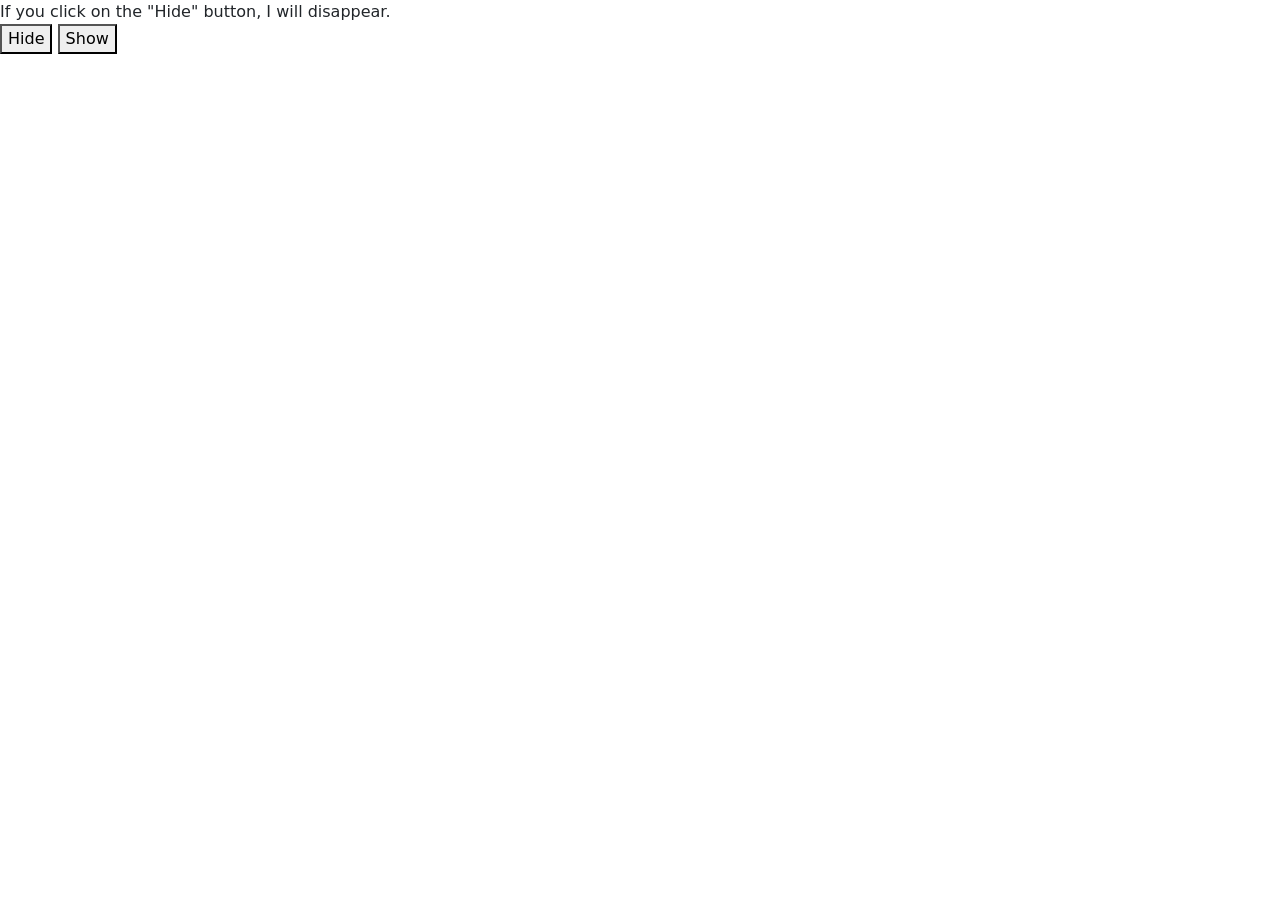
==== public/index.html @ 5b45cc81 "initial commit" ====
<!DOCTYPE html>
<html lang="en">

<head>
  <meta charset="utf-8" />
  <meta name="viewport" content="width=device-width, initial-scale=1, shrink-to-fit=no" />
  <meta name="description" content="" />
  <meta name="author" content="" />
  <title>Home</title>
  <!-- Favicons -->
  <link rel="icon" href="assets/images/favicon.svg" sizes="32x32" type="image/png" />
  <!-- Bootstrap core CSS -->
  <link href="assets/css/main.css" rel="stylesheet" />
</head>

<body>
   <p>If you click on the "Hide" button, I will disappear.</p>

<button id="hide">Hide</button>
<button id="show">Show</button>
  <script src="https://code.jquery.com/jquery-3.6.0.min.js"
    integrity="sha256-/xUj+3OJU5yExlq6GSYGSHk7tPXikynS7ogEvDej/m4=" crossorigin="anonymous"></script>
  <script src="assets/js/main.js"></script>
</body>

</html>
---- public/assets/css/main.css ----
@charset "UTF-8";
/*******************************************************************************
******************************* COLOUR VARIABLES *******************************
*******************************************************************************/
/*******************************************************************************
******************************* FONTS VARIABLES *******************************
*******************************************************************************/
/*******************************************************************************
******************************* LINE HEIGHT *******************************
*******************************************************************************/
/*******************************************************************************
******************************* LETTER SPACING *******************************
*******************************************************************************/
/*******************************************************************************
******************************* ANIMATION VARIABLES ****************************
*******************************************************************************/
/*!
   * Bootstrap  v5.3.1 (https://getbootstrap.com/)
   * Copyright 2011-2023 The Bootstrap Authors
   * Licensed under MIT (https://github.com/twbs/bootstrap/blob/main/LICENSE)
   */
@import url(../../node_modules/select2/dist/css/select2.min.css);
@import url(../../node_modules/animate.css/animate.min.css);
@import url(@fancyapps/ui/dist/fancybox.css);
:root,
[data-bs-theme="light"] {
  --bs-blue: #0d6efd;
  --bs-indigo: #6610f2;
  --bs-purple: #6f42c1;
  --bs-pink: #d63384;
  --bs-red: #dc3545;
  --bs-orange: #fd7e14;
  --bs-yellow: #ffc107;
  --bs-green: #198754;
  --bs-teal: #20c997;
  --bs-cyan: #0dcaf0;
  --bs-black: #000;
  --bs-white: #fff;
  --bs-gray: #6c757d;
  --bs-gray-dark: #343a40;
  --bs-gray-100: #f8f9fa;
  --bs-gray-200: #e9ecef;
  --bs-gray-300: #dee2e6;
  --bs-gray-400: #ced4da;
  --bs-gray-500: #adb5bd;
  --bs-gray-600: #6c757d;
  --bs-gray-700: #495057;
  --bs-gray-800: #343a40;
  --bs-gray-900: #212529;
  --bs-primary: #231F20;
  --bs-secondary: #6c757d;
  --bs-success: #198754;
  --bs-info: #0dcaf0;
  --bs-warning: #ffc107;
  --bs-danger: #dc3545;
  --bs-light: #f8f9fa;
  --bs-dark: #212529;
  --bs-primary-rgb: 35, 31, 32;
  --bs-secondary-rgb: 108, 117, 125;
  --bs-success-rgb: 25, 135, 84;
  --bs-info-rgb: 13, 202, 240;
  --bs-warning-rgb: 255, 193, 7;
  --bs-danger-rgb: 220, 53, 69;
  --bs-light-rgb: 248, 249, 250;
  --bs-dark-rgb: 33, 37, 41;
  --bs-primary-text-emphasis: #0e0c0d;
  --bs-secondary-text-emphasis: #2b2f32;
  --bs-success-text-emphasis: #0a3622;
  --bs-info-text-emphasis: #055160;
  --bs-warning-text-emphasis: #664d03;
  --bs-danger-text-emphasis: #58151c;
  --bs-light-text-emphasis: #495057;
  --bs-dark-text-emphasis: #495057;
  --bs-primary-bg-subtle: #d3d2d2;
  --bs-secondary-bg-subtle: #e2e3e5;
  --bs-success-bg-subtle: #d1e7dd;
  --bs-info-bg-subtle: #cff4fc;
  --bs-warning-bg-subtle: #fff3cd;
  --bs-danger-bg-subtle: #f8d7da;
  --bs-light-bg-subtle: #fcfcfd;
  --bs-dark-bg-subtle: #ced4da;
  --bs-primary-border-subtle: #a7a5a6;
  --bs-secondary-border-subtle: #c4c8cb;
  --bs-success-border-subtle: #a3cfbb;
  --bs-info-border-subtle: #9eeaf9;
  --bs-warning-border-subtle: #ffe69c;
  --bs-danger-border-subtle: #f1aeb5;
  --bs-light-border-subtle: #e9ecef;
  --bs-dark-border-subtle: #adb5bd;
  --bs-white-rgb: 255, 255, 255;
  --bs-black-rgb: 0, 0, 0;
  --bs-font-sans-serif: system-ui, -apple-system, "Segoe UI", Roboto, "Helvetica Neue", "Noto Sans", "Liberation Sans", Arial, sans-serif, "Apple Color Emoji", "Segoe UI Emoji", "Segoe UI Symbol", "Noto Color Emoji";
  --bs-font-monospace: SFMono-Regular, Menlo, Monaco, Consolas, "Liberation Mono", "Courier New", monospace;
  --bs-gradient: linear-gradient(180deg, rgba(255, 255, 255, 0.15), rgba(255, 255, 255, 0));
  --bs-body-font-family: var(--bs-font-sans-serif);
  --bs-body-font-size: 1rem;
  --bs-body-font-weight: 400;
  --bs-body-line-height: 1.5;
  --bs-body-color: #212529;
  --bs-body-color-rgb: 33, 37, 41;
  --bs-body-bg: #fff;
  --bs-body-bg-rgb: 255, 255, 255;
  --bs-emphasis-color: #000;
  --bs-emphasis-color-rgb: 0, 0, 0;
  --bs-secondary-color: rgba(33, 37, 41, 0.75);
  --bs-secondary-color-rgb: 33, 37, 41;
  --bs-secondary-bg: #e9ecef;
  --bs-secondary-bg-rgb: 233, 236, 239;
  --bs-tertiary-color: rgba(33, 37, 41, 0.5);
  --bs-tertiary-color-rgb: 33, 37, 41;
  --bs-tertiary-bg: #f8f9fa;
  --bs-tertiary-bg-rgb: 248, 249, 250;
  --bs-heading-color: inherit;
  --bs-link-color: #231F20;
  --bs-link-color-rgb: 35, 31, 32;
  --bs-link-decoration: underline;
  --bs-link-hover-color: #1c191a;
  --bs-link-hover-color-rgb: 28, 25, 26;
  --bs-code-color: #d63384;
  --bs-highlight-bg: #fff3cd;
  --bs-border-width: 1px;
  --bs-border-style: solid;
  --bs-border-color: #dee2e6;
  --bs-border-color-translucent: rgba(0, 0, 0, 0.175);
  --bs-border-radius: 0.375rem;
  --bs-border-radius-sm: 0.25rem;
  --bs-border-radius-lg: 0.5rem;
  --bs-border-radius-xl: 1rem;
  --bs-border-radius-xxl: 2rem;
  --bs-border-radius-2xl: var(--bs-border-radius-xxl);
  --bs-border-radius-pill: 50rem;
  --bs-box-shadow: 0 0.5rem 1rem rgba(0, 0, 0, 0.15);
  --bs-box-shadow-sm: 0 0.125rem 0.25rem rgba(0, 0, 0, 0.075);
  --bs-box-shadow-lg: 0 1rem 3rem rgba(0, 0, 0, 0.175);
  --bs-box-shadow-inset: inset 0 1px 2px rgba(0, 0, 0, 0.075);
  --bs-focus-ring-width: 0.25rem;
  --bs-focus-ring-opacity: 0.25;
  --bs-focus-ring-color: rgba(35, 31, 32, 0.25);
  --bs-form-valid-color: #198754;
  --bs-form-valid-border-color: #198754;
  --bs-form-invalid-color: #dc3545;
  --bs-form-invalid-border-color: #dc3545; }

[data-bs-theme="dark"] {
  color-scheme: dark;
  --bs-body-color: #dee2e6;
  --bs-body-color-rgb: 222, 226, 230;
  --bs-body-bg: #212529;
  --bs-body-bg-rgb: 33, 37, 41;
  --bs-emphasis-color: #fff;
  --bs-emphasis-color-rgb: 255, 255, 255;
  --bs-secondary-color: rgba(222, 226, 230, 0.75);
  --bs-secondary-color-rgb: 222, 226, 230;
  --bs-secondary-bg: #343a40;
  --bs-secondary-bg-rgb: 52, 58, 64;
  --bs-tertiary-color: rgba(222, 226, 230, 0.5);
  --bs-tertiary-color-rgb: 222, 226, 230;
  --bs-tertiary-bg: #2b3035;
  --bs-tertiary-bg-rgb: 43, 48, 53;
  --bs-primary-text-emphasis: #7b7979;
  --bs-secondary-text-emphasis: #a7acb1;
  --bs-success-text-emphasis: #75b798;
  --bs-info-text-emphasis: #6edff6;
  --bs-warning-text-emphasis: #ffda6a;
  --bs-danger-text-emphasis: #ea868f;
  --bs-light-text-emphasis: #f8f9fa;
  --bs-dark-text-emphasis: #dee2e6;
  --bs-primary-bg-subtle: #070606;
  --bs-secondary-bg-subtle: #161719;
  --bs-success-bg-subtle: #051b11;
  --bs-info-bg-subtle: #032830;
  --bs-warning-bg-subtle: #332701;
  --bs-danger-bg-subtle: #2c0b0e;
  --bs-light-bg-subtle: #343a40;
  --bs-dark-bg-subtle: #1a1d20;
  --bs-primary-border-subtle: #151313;
  --bs-secondary-border-subtle: #41464b;
  --bs-success-border-subtle: #0f5132;
  --bs-info-border-subtle: #087990;
  --bs-warning-border-subtle: #997404;
  --bs-danger-border-subtle: #842029;
  --bs-light-border-subtle: #495057;
  --bs-dark-border-subtle: #343a40;
  --bs-heading-color: inherit;
  --bs-link-color: #7b7979;
  --bs-link-hover-color: #959494;
  --bs-link-color-rgb: 123, 121, 121;
  --bs-link-hover-color-rgb: 149, 148, 148;
  --bs-code-color: #e685b5;
  --bs-border-color: #495057;
  --bs-border-color-translucent: rgba(255, 255, 255, 0.15);
  --bs-form-valid-color: #75b798;
  --bs-form-valid-border-color: #75b798;
  --bs-form-invalid-color: #ea868f;
  --bs-form-invalid-border-color: #ea868f; }

*,
*::before,
*::after {
  box-sizing: border-box; }

@media (prefers-reduced-motion: no-preference) {
  :root {
    scroll-behavior: smooth; } }

body {
  margin: 0;
  font-family: var(--bs-body-font-family);
  font-size: var(--bs-body-font-size);
  font-weight: var(--bs-body-font-weight);
  line-height: var(--bs-body-line-height);
  color: var(--bs-body-color);
  text-align: var(--bs-body-text-align);
  background-color: var(--bs-body-bg);
  -webkit-text-size-adjust: 100%;
  -webkit-tap-highlight-color: rgba(0, 0, 0, 0); }

hr {
  margin: 1rem 0;
  color: inherit;
  border: 0;
  border-top: var(--bs-border-width) solid;
  opacity: 0.25; }

h1, .h1, h2, .h2, h3, .h3, h4, .h4, h5, .h5, h6, .h6 {
  margin-top: 0;
  margin-bottom: 0.5rem;
  font-weight: 500;
  line-height: 1.2;
  color: var(--bs-heading-color); }

h1, .h1 {
  font-size: calc(1.375rem + 1.5vw); }
  @media (min-width: 1200px) {
    h1, .h1 {
      font-size: 2.5rem; } }

h2, .h2 {
  font-size: calc(1.325rem + 0.9vw); }
  @media (min-width: 1200px) {
    h2, .h2 {
      font-size: 2rem; } }

h3, .h3 {
  font-size: calc(1.3rem + 0.6vw); }
  @media (min-width: 1200px) {
    h3, .h3 {
      font-size: 1.75rem; } }

h4, .h4 {
  font-size: calc(1.275rem + 0.3vw); }
  @media (min-width: 1200px) {
    h4, .h4 {
      font-size: 1.5rem; } }

h5, .h5 {
  font-size: 1.25rem; }

h6, .h6 {
  font-size: 1rem; }

p {
  margin-top: 0;
  margin-bottom: 1rem; }

abbr[title] {
  text-decoration: underline dotted;
  cursor: help;
  text-decoration-skip-ink: none; }

address {
  margin-bottom: 1rem;
  font-style: normal;
  line-height: inherit; }

ol,
ul {
  padding-left: 2rem; }

ol,
ul,
dl {
  margin-top: 0;
  margin-bottom: 1rem; }

ol ol,
ul ul,
ol ul,
ul ol {
  margin-bottom: 0; }

dt {
  font-weight: 700; }

dd {
  margin-bottom: .5rem;
  margin-left: 0; }

blockquote {
  margin: 0 0 1rem; }

b,
strong {
  font-weight: bolder; }

small, .small {
  font-size: 0.875em; }

mark, .mark {
  padding: 0.1875em;
  background-color: var(--bs-highlight-bg); }

sub,
sup {
  position: relative;
  font-size: 0.75em;
  line-height: 0;
  vertical-align: baseline; }

sub {
  bottom: -.25em; }

sup {
  top: -.5em; }

a {
  color: rgba(var(--bs-link-color-rgb), var(--bs-link-opacity, 1));
  text-decoration: underline; }
  a:hover {
    --bs-link-color-rgb: var(--bs-link-hover-color-rgb); }

a:not([href]):not([class]), a:not([href]):not([class]):hover {
  color: inherit;
  text-decoration: none; }

pre,
code,
kbd,
samp {
  font-family: var(--bs-font-monospace);
  font-size: 1em; }

pre {
  display: block;
  margin-top: 0;
  margin-bottom: 1rem;
  overflow: auto;
  font-size: 0.875em; }
  pre code {
    font-size: inherit;
    color: inherit;
    word-break: normal; }

code {
  font-size: 0.875em;
  color: var(--bs-code-color);
  word-wrap: break-word; }
  a > code {
    color: inherit; }

kbd {
  padding: 0.1875rem 0.375rem;
  font-size: 0.875em;
  color: var(--bs-body-bg);
  background-color: var(--bs-body-color);
  border-radius: 0.25rem; }
  kbd kbd {
    padding: 0;
    font-size: 1em; }

figure {
  margin: 0 0 1rem; }

img,
svg {
  vertical-align: middle; }

table {
  caption-side: bottom;
  border-collapse: collapse; }

caption {
  padding-top: 0.5rem;
  padding-bottom: 0.5rem;
  color: var(--bs-secondary-color);
  text-align: left; }

th {
  text-align: inherit;
  text-align: -webkit-match-parent; }

thead,
tbody,
tfoot,
tr,
td,
th {
  border-color: inherit;
  border-style: solid;
  border-width: 0; }

label {
  display: inline-block; }

button {
  border-radius: 0; }

button:focus:not(:focus-visible) {
  outline: 0; }

input,
button,
select,
optgroup,
textarea {
  margin: 0;
  font-family: inherit;
  font-size: inherit;
  line-height: inherit; }

button,
select {
  text-transform: none; }

[role="button"] {
  cursor: pointer; }

select {
  word-wrap: normal; }
  select:disabled {
    opacity: 1; }

[list]:not([type="date"]):not([type="datetime-local"]):not([type="month"]):not([type="week"]):not([type="time"])::-webkit-calendar-picker-indicator {
  display: none !important; }

button,
[type="button"],
[type="reset"],
[type="submit"] {
  -webkit-appearance: button; }
  button:not(:disabled),
  [type="button"]:not(:disabled),
  [type="reset"]:not(:disabled),
  [type="submit"]:not(:disabled) {
    cursor: pointer; }

::-moz-focus-inner {
  padding: 0;
  border-style: none; }

textarea {
  resize: vertical; }

fieldset {
  min-width: 0;
  padding: 0;
  margin: 0;
  border: 0; }

legend {
  float: left;
  width: 100%;
  padding: 0;
  margin-bottom: 0.5rem;
  font-size: calc(1.275rem + 0.3vw);
  line-height: inherit; }
  @media (min-width: 1200px) {
    legend {
      font-size: 1.5rem; } }
  legend + * {
    clear: left; }

::-webkit-datetime-edit-fields-wrapper,
::-webkit-datetime-edit-text,
::-webkit-datetime-edit-minute,
::-webkit-datetime-edit-hour-field,
::-webkit-datetime-edit-day-field,
::-webkit-datetime-edit-month-field,
::-webkit-datetime-edit-year-field {
  padding: 0; }

::-webkit-inner-spin-button {
  height: auto; }

[type="search"] {
  -webkit-appearance: textfield;
  outline-offset: -2px; }

/* rtl:raw:
[type="tel"],
[type="url"],
[type="email"],
[type="number"] {
  direction: ltr;
}
*/
::-webkit-search-decoration {
  -webkit-appearance: none; }

::-webkit-color-swatch-wrapper {
  padding: 0; }

::file-selector-button {
  font: inherit;
  -webkit-appearance: button; }

output {
  display: inline-block; }

iframe {
  border: 0; }

summary {
  display: list-item;
  cursor: pointer; }

progress {
  vertical-align: baseline; }

[hidden] {
  display: none !important; }

.lead {
  font-size: 1.25rem;
  font-weight: 300; }

.display-1 {
  font-size: calc(1.625rem + 4.5vw);
  font-weight: 300;
  line-height: 1.2; }
  @media (min-width: 1200px) {
    .display-1 {
      font-size: 5rem; } }

.display-2 {
  font-size: calc(1.575rem + 3.9vw);
  font-weight: 300;
  line-height: 1.2; }
  @media (min-width: 1200px) {
    .display-2 {
      font-size: 4.5rem; } }

.display-3 {
  font-size: calc(1.525rem + 3.3vw);
  font-weight: 300;
  line-height: 1.2; }
  @media (min-width: 1200px) {
    .display-3 {
      font-size: 4rem; } }

.display-4 {
  font-size: calc(1.475rem + 2.7vw);
  font-weight: 300;
  line-height: 1.2; }
  @media (min-width: 1200px) {
    .display-4 {
      font-size: 3.5rem; } }

.display-5 {
  font-size: calc(1.425rem + 2.1vw);
  font-weight: 300;
  line-height: 1.2; }
  @media (min-width: 1200px) {
    .display-5 {
      font-size: 3rem; } }

.display-6 {
  font-size: calc(1.375rem + 1.5vw);
  font-weight: 300;
  line-height: 1.2; }
  @media (min-width: 1200px) {
    .display-6 {
      font-size: 2.5rem; } }

.list-unstyled {
  padding-left: 0;
  list-style: none; }

.list-inline {
  padding-left: 0;
  list-style: none; }

.list-inline-item {
  display: inline-block; }
  .list-inline-item:not(:last-child) {
    margin-right: 0.5rem; }

.initialism {
  font-size: 0.875em;
  text-transform: uppercase; }

.blockquote {
  margin-bottom: 1rem;
  font-size: 1.25rem; }
  .blockquote > :last-child {
    margin-bottom: 0; }

.blockquote-footer {
  margin-top: -1rem;
  margin-bottom: 1rem;
  font-size: 0.875em;
  color: #6c757d; }
  .blockquote-footer::before {
    content: "\2014\00A0"; }

.img-fluid {
  max-width: 100%;
  height: auto; }

.img-thumbnail {
  padding: 0.25rem;
  background-color: var(--bs-body-bg);
  border: var(--bs-border-width) solid var(--bs-border-color);
  border-radius: var(--bs-border-radius);
  max-width: 100%;
  height: auto; }

.figure {
  display: inline-block; }

.figure-img {
  margin-bottom: 0.5rem;
  line-height: 1; }

.figure-caption {
  font-size: 0.875em;
  color: var(--bs-secondary-color); }

.container,
.container-fluid,
.container-sm,
.container-md,
.container-lg,
.container-xl,
.container-xxl {
  --bs-gutter-x: 1.5rem;
  --bs-gutter-y: 0;
  width: 100%;
  padding-right: calc(var(--bs-gutter-x) * .5);
  padding-left: calc(var(--bs-gutter-x) * .5);
  margin-right: auto;
  margin-left: auto; }

@media (min-width: 576px) {
  .container, .container-sm {
    max-width: 540px; } }

@media (min-width: 768px) {
  .container, .container-sm, .container-md {
    max-width: 720px; } }

@media (min-width: 992px) {
  .container, .container-sm, .container-md, .container-lg {
    max-width: 960px; } }

@media (min-width: 1200px) {
  .container, .container-sm, .container-md, .container-lg, .container-xl {
    max-width: 1140px; } }

@media (min-width: 1400px) {
  .container, .container-sm, .container-md, .container-lg, .container-xl, .container-xxl {
    max-width: 1320px; } }

:root {
  --bs-breakpoint-xs: 0;
  --bs-breakpoint-sm: 576px;
  --bs-breakpoint-md: 768px;
  --bs-breakpoint-lg: 992px;
  --bs-breakpoint-xl: 1200px;
  --bs-breakpoint-xxl: 1400px; }

.row {
  --bs-gutter-x: 1.5rem;
  --bs-gutter-y: 0;
  display: flex;
  flex-wrap: wrap;
  margin-top: calc(-1 * var(--bs-gutter-y));
  margin-right: calc(-.5 * var(--bs-gutter-x));
  margin-left: calc(-.5 * var(--bs-gutter-x)); }
  .row > * {
    flex-shrink: 0;
    width: 100%;
    max-width: 100%;
    padding-right: calc(var(--bs-gutter-x) * .5);
    padding-left: calc(var(--bs-gutter-x) * .5);
    margin-top: var(--bs-gutter-y); }

.col {
  flex: 1 0 0%; }

.row-cols-auto > * {
  flex: 0 0 auto;
  width: auto; }

.row-cols-1 > * {
  flex: 0 0 auto;
  width: 100%; }

.row-cols-2 > * {
  flex: 0 0 auto;
  width: 50%; }

.row-cols-3 > * {
  flex: 0 0 auto;
  width: 33.33333%; }

.row-cols-4 > * {
  flex: 0 0 auto;
  width: 25%; }

.row-cols-5 > * {
  flex: 0 0 auto;
  width: 20%; }

.row-cols-6 > * {
  flex: 0 0 auto;
  width: 16.66667%; }

.col-auto {
  flex: 0 0 auto;
  width: auto; }

.col-1 {
  flex: 0 0 auto;
  width: 8.33333%; }

.col-2 {
  flex: 0 0 auto;
  width: 16.66667%; }

.col-3 {
  flex: 0 0 auto;
  width: 25%; }

.col-4 {
  flex: 0 0 auto;
  width: 33.33333%; }

.col-5 {
  flex: 0 0 auto;
  width: 41.66667%; }

.col-6 {
  flex: 0 0 auto;
  width: 50%; }

.col-7 {
  flex: 0 0 auto;
  width: 58.33333%; }

.col-8 {
  flex: 0 0 auto;
  width: 66.66667%; }

.col-9 {
  flex: 0 0 auto;
  width: 75%; }

.col-10 {
  flex: 0 0 auto;
  width: 83.33333%; }

.col-11 {
  flex: 0 0 auto;
  width: 91.66667%; }

.col-12 {
  flex: 0 0 auto;
  width: 100%; }

.offset-1 {
  margin-left: 8.33333%; }

.offset-2 {
  margin-left: 16.66667%; }

.offset-3 {
  margin-left: 25%; }

.offset-4 {
  margin-left: 33.33333%; }

.offset-5 {
  margin-left: 41.66667%; }

.offset-6 {
  margin-left: 50%; }

.offset-7 {
  margin-left: 58.33333%; }

.offset-8 {
  margin-left: 66.66667%; }

.offset-9 {
  margin-left: 75%; }

.offset-10 {
  margin-left: 83.33333%; }

.offset-11 {
  margin-left: 91.66667%; }

.g-0,
.gx-0 {
  --bs-gutter-x: 0; }

.g-0,
.gy-0 {
  --bs-gutter-y: 0; }

.g-1,
.gx-1 {
  --bs-gutter-x: 0.25rem; }

.g-1,
.gy-1 {
  --bs-gutter-y: 0.25rem; }

.g-2,
.gx-2 {
  --bs-gutter-x: 0.5rem; }

.g-2,
.gy-2 {
  --bs-gutter-y: 0.5rem; }

.g-3,
.gx-3 {
  --bs-gutter-x: 1rem; }

.g-3,
.gy-3 {
  --bs-gutter-y: 1rem; }

.g-4,
.gx-4 {
  --bs-gutter-x: 1.5rem; }

.g-4,
.gy-4 {
  --bs-gutter-y: 1.5rem; }

.g-5,
.gx-5 {
  --bs-gutter-x: 3rem; }

.g-5,
.gy-5 {
  --bs-gutter-y: 3rem; }

@media (min-width: 576px) {
  .col-sm {
    flex: 1 0 0%; }
  .row-cols-sm-auto > * {
    flex: 0 0 auto;
    width: auto; }
  .row-cols-sm-1 > * {
    flex: 0 0 auto;
    width: 100%; }
  .row-cols-sm-2 > * {
    flex: 0 0 auto;
    width: 50%; }
  .row-cols-sm-3 > * {
    flex: 0 0 auto;
    width: 33.33333%; }
  .row-cols-sm-4 > * {
    flex: 0 0 auto;
    width: 25%; }
  .row-cols-sm-5 > * {
    flex: 0 0 auto;
    width: 20%; }
  .row-cols-sm-6 > * {
    flex: 0 0 auto;
    width: 16.66667%; }
  .col-sm-auto {
    flex: 0 0 auto;
    width: auto; }
  .col-sm-1 {
    flex: 0 0 auto;
    width: 8.33333%; }
  .col-sm-2 {
    flex: 0 0 auto;
    width: 16.66667%; }
  .col-sm-3 {
    flex: 0 0 auto;
    width: 25%; }
  .col-sm-4 {
    flex: 0 0 auto;
    width: 33.33333%; }
  .col-sm-5 {
    flex: 0 0 auto;
    width: 41.66667%; }
  .col-sm-6 {
    flex: 0 0 auto;
    width: 50%; }
  .col-sm-7 {
    flex: 0 0 auto;
    width: 58.33333%; }
  .col-sm-8 {
    flex: 0 0 auto;
    width: 66.66667%; }
  .col-sm-9 {
    flex: 0 0 auto;
    width: 75%; }
  .col-sm-10 {
    flex: 0 0 auto;
    width: 83.33333%; }
  .col-sm-11 {
    flex: 0 0 auto;
    width: 91.66667%; }
  .col-sm-12 {
    flex: 0 0 auto;
    width: 100%; }
  .offset-sm-0 {
    margin-left: 0; }
  .offset-sm-1 {
    margin-left: 8.33333%; }
  .offset-sm-2 {
    margin-left: 16.66667%; }
  .offset-sm-3 {
    margin-left: 25%; }
  .offset-sm-4 {
    margin-left: 33.33333%; }
  .offset-sm-5 {
    margin-left: 41.66667%; }
  .offset-sm-6 {
    margin-left: 50%; }
  .offset-sm-7 {
    margin-left: 58.33333%; }
  .offset-sm-8 {
    margin-left: 66.66667%; }
  .offset-sm-9 {
    margin-left: 75%; }
  .offset-sm-10 {
    margin-left: 83.33333%; }
  .offset-sm-11 {
    margin-left: 91.66667%; }
  .g-sm-0,
  .gx-sm-0 {
    --bs-gutter-x: 0; }
  .g-sm-0,
  .gy-sm-0 {
    --bs-gutter-y: 0; }
  .g-sm-1,
  .gx-sm-1 {
    --bs-gutter-x: 0.25rem; }
  .g-sm-1,
  .gy-sm-1 {
    --bs-gutter-y: 0.25rem; }
  .g-sm-2,
  .gx-sm-2 {
    --bs-gutter-x: 0.5rem; }
  .g-sm-2,
  .gy-sm-2 {
    --bs-gutter-y: 0.5rem; }
  .g-sm-3,
  .gx-sm-3 {
    --bs-gutter-x: 1rem; }
  .g-sm-3,
  .gy-sm-3 {
    --bs-gutter-y: 1rem; }
  .g-sm-4,
  .gx-sm-4 {
    --bs-gutter-x: 1.5rem; }
  .g-sm-4,
  .gy-sm-4 {
    --bs-gutter-y: 1.5rem; }
  .g-sm-5,
  .gx-sm-5 {
    --bs-gutter-x: 3rem; }
  .g-sm-5,
  .gy-sm-5 {
    --bs-gutter-y: 3rem; } }

@media (min-width: 768px) {
  .col-md {
    flex: 1 0 0%; }
  .row-cols-md-auto > * {
    flex: 0 0 auto;
    width: auto; }
  .row-cols-md-1 > * {
    flex: 0 0 auto;
    width: 100%; }
  .row-cols-md-2 > * {
    flex: 0 0 auto;
    width: 50%; }
  .row-cols-md-3 > * {
    flex: 0 0 auto;
    width: 33.33333%; }
  .row-cols-md-4 > * {
    flex: 0 0 auto;
    width: 25%; }
  .row-cols-md-5 > * {
    flex: 0 0 auto;
    width: 20%; }
  .row-cols-md-6 > * {
    flex: 0 0 auto;
    width: 16.66667%; }
  .col-md-auto {
    flex: 0 0 auto;
    width: auto; }
  .col-md-1 {
    flex: 0 0 auto;
    width: 8.33333%; }
  .col-md-2 {
    flex: 0 0 auto;
    width: 16.66667%; }
  .col-md-3 {
    flex: 0 0 auto;
    width: 25%; }
  .col-md-4 {
    flex: 0 0 auto;
    width: 33.33333%; }
  .col-md-5 {
    flex: 0 0 auto;
    width: 41.66667%; }
  .col-md-6 {
    flex: 0 0 auto;
    width: 50%; }
  .col-md-7 {
    flex: 0 0 auto;
    width: 58.33333%; }
  .col-md-8 {
    flex: 0 0 auto;
    width: 66.66667%; }
  .col-md-9 {
    flex: 0 0 auto;
    width: 75%; }
  .col-md-10 {
    flex: 0 0 auto;
    width: 83.33333%; }
  .col-md-11 {
    flex: 0 0 auto;
    width: 91.66667%; }
  .col-md-12 {
    flex: 0 0 auto;
    width: 100%; }
  .offset-md-0 {
    margin-left: 0; }
  .offset-md-1 {
    margin-left: 8.33333%; }
  .offset-md-2 {
    margin-left: 16.66667%; }
  .offset-md-3 {
    margin-left: 25%; }
  .offset-md-4 {
    margin-left: 33.33333%; }
  .offset-md-5 {
    margin-left: 41.66667%; }
  .offset-md-6 {
    margin-left: 50%; }
  .offset-md-7 {
    margin-left: 58.33333%; }
  .offset-md-8 {
    margin-left: 66.66667%; }
  .offset-md-9 {
    margin-left: 75%; }
  .offset-md-10 {
    margin-left: 83.33333%; }
  .offset-md-11 {
    margin-left: 91.66667%; }
  .g-md-0,
  .gx-md-0 {
    --bs-gutter-x: 0; }
  .g-md-0,
  .gy-md-0 {
    --bs-gutter-y: 0; }
  .g-md-1,
  .gx-md-1 {
    --bs-gutter-x: 0.25rem; }
  .g-md-1,
  .gy-md-1 {
    --bs-gutter-y: 0.25rem; }
  .g-md-2,
  .gx-md-2 {
    --bs-gutter-x: 0.5rem; }
  .g-md-2,
  .gy-md-2 {
    --bs-gutter-y: 0.5rem; }
  .g-md-3,
  .gx-md-3 {
    --bs-gutter-x: 1rem; }
  .g-md-3,
  .gy-md-3 {
    --bs-gutter-y: 1rem; }
  .g-md-4,
  .gx-md-4 {
    --bs-gutter-x: 1.5rem; }
  .g-md-4,
  .gy-md-4 {
    --bs-gutter-y: 1.5rem; }
  .g-md-5,
  .gx-md-5 {
    --bs-gutter-x: 3rem; }
  .g-md-5,
  .gy-md-5 {
    --bs-gutter-y: 3rem; } }

@media (min-width: 992px) {
  .col-lg {
    flex: 1 0 0%; }
  .row-cols-lg-auto > * {
    flex: 0 0 auto;
    width: auto; }
  .row-cols-lg-1 > * {
    flex: 0 0 auto;
    width: 100%; }
  .row-cols-lg-2 > * {
    flex: 0 0 auto;
    width: 50%; }
  .row-cols-lg-3 > * {
    flex: 0 0 auto;
    width: 33.33333%; }
  .row-cols-lg-4 > * {
    flex: 0 0 auto;
    width: 25%; }
  .row-cols-lg-5 > * {
    flex: 0 0 auto;
    width: 20%; }
  .row-cols-lg-6 > * {
    flex: 0 0 auto;
    width: 16.66667%; }
  .col-lg-auto {
    flex: 0 0 auto;
    width: auto; }
  .col-lg-1 {
    flex: 0 0 auto;
    width: 8.33333%; }
  .col-lg-2 {
    flex: 0 0 auto;
    width: 16.66667%; }
  .col-lg-3 {
    flex: 0 0 auto;
    width: 25%; }
  .col-lg-4 {
    flex: 0 0 auto;
    width: 33.33333%; }
  .col-lg-5 {
    flex: 0 0 auto;
    width: 41.66667%; }
  .col-lg-6 {
    flex: 0 0 auto;
    width: 50%; }
  .col-lg-7 {
    flex: 0 0 auto;
    width: 58.33333%; }
  .col-lg-8 {
    flex: 0 0 auto;
    width: 66.66667%; }
  .col-lg-9 {
    flex: 0 0 auto;
    width: 75%; }
  .col-lg-10 {
    flex: 0 0 auto;
    width: 83.33333%; }
  .col-lg-11 {
    flex: 0 0 auto;
    width: 91.66667%; }
  .col-lg-12 {
    flex: 0 0 auto;
    width: 100%; }
  .offset-lg-0 {
    margin-left: 0; }
  .offset-lg-1 {
    margin-left: 8.33333%; }
  .offset-lg-2 {
    margin-left: 16.66667%; }
  .offset-lg-3 {
    margin-left: 25%; }
  .offset-lg-4 {
    margin-left: 33.33333%; }
  .offset-lg-5 {
    margin-left: 41.66667%; }
  .offset-lg-6 {
    margin-left: 50%; }
  .offset-lg-7 {
    margin-left: 58.33333%; }
  .offset-lg-8 {
    margin-left: 66.66667%; }
  .offset-lg-9 {
    margin-left: 75%; }
  .offset-lg-10 {
    margin-left: 83.33333%; }
  .offset-lg-11 {
    margin-left: 91.66667%; }
  .g-lg-0,
  .gx-lg-0 {
    --bs-gutter-x: 0; }
  .g-lg-0,
  .gy-lg-0 {
    --bs-gutter-y: 0; }
  .g-lg-1,
  .gx-lg-1 {
    --bs-gutter-x: 0.25rem; }
  .g-lg-1,
  .gy-lg-1 {
    --bs-gutter-y: 0.25rem; }
  .g-lg-2,
  .gx-lg-2 {
    --bs-gutter-x: 0.5rem; }
  .g-lg-2,
  .gy-lg-2 {
    --bs-gutter-y: 0.5rem; }
  .g-lg-3,
  .gx-lg-3 {
    --bs-gutter-x: 1rem; }
  .g-lg-3,
  .gy-lg-3 {
    --bs-gutter-y: 1rem; }
  .g-lg-4,
  .gx-lg-4 {
    --bs-gutter-x: 1.5rem; }
  .g-lg-4,
  .gy-lg-4 {
    --bs-gutter-y: 1.5rem; }
  .g-lg-5,
  .gx-lg-5 {
    --bs-gutter-x: 3rem; }
  .g-lg-5,
  .gy-lg-5 {
    --bs-gutter-y: 3rem; } }

@media (min-width: 1200px) {
  .col-xl {
    flex: 1 0 0%; }
  .row-cols-xl-auto > * {
    flex: 0 0 auto;
    width: auto; }
  .row-cols-xl-1 > * {
    flex: 0 0 auto;
    width: 100%; }
  .row-cols-xl-2 > * {
    flex: 0 0 auto;
    width: 50%; }
  .row-cols-xl-3 > * {
    flex: 0 0 auto;
    width: 33.33333%; }
  .row-cols-xl-4 > * {
    flex: 0 0 auto;
    width: 25%; }
  .row-cols-xl-5 > * {
    flex: 0 0 auto;
    width: 20%; }
  .row-cols-xl-6 > * {
    flex: 0 0 auto;
    width: 16.66667%; }
  .col-xl-auto {
    flex: 0 0 auto;
    width: auto; }
  .col-xl-1 {
    flex: 0 0 auto;
    width: 8.33333%; }
  .col-xl-2 {
    flex: 0 0 auto;
    width: 16.66667%; }
  .col-xl-3 {
    flex: 0 0 auto;
    width: 25%; }
  .col-xl-4 {
    flex: 0 0 auto;
    width: 33.33333%; }
  .col-xl-5 {
    flex: 0 0 auto;
    width: 41.66667%; }
  .col-xl-6 {
    flex: 0 0 auto;
    width: 50%; }
  .col-xl-7 {
    flex: 0 0 auto;
    width: 58.33333%; }
  .col-xl-8 {
    flex: 0 0 auto;
    width: 66.66667%; }
  .col-xl-9 {
    flex: 0 0 auto;
    width: 75%; }
  .col-xl-10 {
    flex: 0 0 auto;
    width: 83.33333%; }
  .col-xl-11 {
    flex: 0 0 auto;
    width: 91.66667%; }
  .col-xl-12 {
    flex: 0 0 auto;
    width: 100%; }
  .offset-xl-0 {
    margin-left: 0; }
  .offset-xl-1 {
    margin-left: 8.33333%; }
  .offset-xl-2 {
    margin-left: 16.66667%; }
  .offset-xl-3 {
    margin-left: 25%; }
  .offset-xl-4 {
    margin-left: 33.33333%; }
  .offset-xl-5 {
    margin-left: 41.66667%; }
  .offset-xl-6 {
    margin-left: 50%; }
  .offset-xl-7 {
    margin-left: 58.33333%; }
  .offset-xl-8 {
    margin-left: 66.66667%; }
  .offset-xl-9 {
    margin-left: 75%; }
  .offset-xl-10 {
    margin-left: 83.33333%; }
  .offset-xl-11 {
    margin-left: 91.66667%; }
  .g-xl-0,
  .gx-xl-0 {
    --bs-gutter-x: 0; }
  .g-xl-0,
  .gy-xl-0 {
    --bs-gutter-y: 0; }
  .g-xl-1,
  .gx-xl-1 {
    --bs-gutter-x: 0.25rem; }
  .g-xl-1,
  .gy-xl-1 {
    --bs-gutter-y: 0.25rem; }
  .g-xl-2,
  .gx-xl-2 {
    --bs-gutter-x: 0.5rem; }
  .g-xl-2,
  .gy-xl-2 {
    --bs-gutter-y: 0.5rem; }
  .g-xl-3,
  .gx-xl-3 {
    --bs-gutter-x: 1rem; }
  .g-xl-3,
  .gy-xl-3 {
    --bs-gutter-y: 1rem; }
  .g-xl-4,
  .gx-xl-4 {
    --bs-gutter-x: 1.5rem; }
  .g-xl-4,
  .gy-xl-4 {
    --bs-gutter-y: 1.5rem; }
  .g-xl-5,
  .gx-xl-5 {
    --bs-gutter-x: 3rem; }
  .g-xl-5,
  .gy-xl-5 {
    --bs-gutter-y: 3rem; } }

@media (min-width: 1400px) {
  .col-xxl {
    flex: 1 0 0%; }
  .row-cols-xxl-auto > * {
    flex: 0 0 auto;
    width: auto; }
  .row-cols-xxl-1 > * {
    flex: 0 0 auto;
    width: 100%; }
  .row-cols-xxl-2 > * {
    flex: 0 0 auto;
    width: 50%; }
  .row-cols-xxl-3 > * {
    flex: 0 0 auto;
    width: 33.33333%; }
  .row-cols-xxl-4 > * {
    flex: 0 0 auto;
    width: 25%; }
  .row-cols-xxl-5 > * {
    flex: 0 0 auto;
    width: 20%; }
  .row-cols-xxl-6 > * {
    flex: 0 0 auto;
    width: 16.66667%; }
  .col-xxl-auto {
    flex: 0 0 auto;
    width: auto; }
  .col-xxl-1 {
    flex: 0 0 auto;
    width: 8.33333%; }
  .col-xxl-2 {
    flex: 0 0 auto;
    width: 16.66667%; }
  .col-xxl-3 {
    flex: 0 0 auto;
    width: 25%; }
  .col-xxl-4 {
    flex: 0 0 auto;
    width: 33.33333%; }
  .col-xxl-5 {
    flex: 0 0 auto;
    width: 41.66667%; }
  .col-xxl-6 {
    flex: 0 0 auto;
    width: 50%; }
  .col-xxl-7 {
    flex: 0 0 auto;
    width: 58.33333%; }
  .col-xxl-8 {
    flex: 0 0 auto;
    width: 66.66667%; }
  .col-xxl-9 {
    flex: 0 0 auto;
    width: 75%; }
  .col-xxl-10 {
    flex: 0 0 auto;
    width: 83.33333%; }
  .col-xxl-11 {
    flex: 0 0 auto;
    width: 91.66667%; }
  .col-xxl-12 {
    flex: 0 0 auto;
    width: 100%; }
  .offset-xxl-0 {
    margin-left: 0; }
  .offset-xxl-1 {
    margin-left: 8.33333%; }
  .offset-xxl-2 {
    margin-left: 16.66667%; }
  .offset-xxl-3 {
    margin-left: 25%; }
  .offset-xxl-4 {
    margin-left: 33.33333%; }
  .offset-xxl-5 {
    margin-left: 41.66667%; }
  .offset-xxl-6 {
    margin-left: 50%; }
  .offset-xxl-7 {
    margin-left: 58.33333%; }
  .offset-xxl-8 {
    margin-left: 66.66667%; }
  .offset-xxl-9 {
    margin-left: 75%; }
  .offset-xxl-10 {
    margin-left: 83.33333%; }
  .offset-xxl-11 {
    margin-left: 91.66667%; }
  .g-xxl-0,
  .gx-xxl-0 {
    --bs-gutter-x: 0; }
  .g-xxl-0,
  .gy-xxl-0 {
    --bs-gutter-y: 0; }
  .g-xxl-1,
  .gx-xxl-1 {
    --bs-gutter-x: 0.25rem; }
  .g-xxl-1,
  .gy-xxl-1 {
    --bs-gutter-y: 0.25rem; }
  .g-xxl-2,
  .gx-xxl-2 {
    --bs-gutter-x: 0.5rem; }
  .g-xxl-2,
  .gy-xxl-2 {
    --bs-gutter-y: 0.5rem; }
  .g-xxl-3,
  .gx-xxl-3 {
    --bs-gutter-x: 1rem; }
  .g-xxl-3,
  .gy-xxl-3 {
    --bs-gutter-y: 1rem; }
  .g-xxl-4,
  .gx-xxl-4 {
    --bs-gutter-x: 1.5rem; }
  .g-xxl-4,
  .gy-xxl-4 {
    --bs-gutter-y: 1.5rem; }
  .g-xxl-5,
  .gx-xxl-5 {
    --bs-gutter-x: 3rem; }
  .g-xxl-5,
  .gy-xxl-5 {
    --bs-gutter-y: 3rem; } }

.table {
  --bs-table-color-type: initial;
  --bs-table-bg-type: initial;
  --bs-table-color-state: initial;
  --bs-table-bg-state: initial;
  --bs-table-color: var(--bs-body-color);
  --bs-table-bg: var(--bs-body-bg);
  --bs-table-border-color: var(--bs-border-color);
  --bs-table-accent-bg: transparent;
  --bs-table-striped-color: var(--bs-body-color);
  --bs-table-striped-bg: rgba(0, 0, 0, 0.05);
  --bs-table-active-color: var(--bs-body-color);
  --bs-table-active-bg: rgba(0, 0, 0, 0.1);
  --bs-table-hover-color: var(--bs-body-color);
  --bs-table-hover-bg: rgba(0, 0, 0, 0.075);
  width: 100%;
  margin-bottom: 1rem;
  vertical-align: top;
  border-color: var(--bs-table-border-color); }
  .table > :not(caption) > * > * {
    padding: 0.5rem 0.5rem;
    color: var(--bs-table-color-state, var(--bs-table-color-type, var(--bs-table-color)));
    background-color: var(--bs-table-bg);
    border-bottom-width: var(--bs-border-width);
    box-shadow: inset 0 0 0 9999px var(--bs-table-bg-state, var(--bs-table-bg-type, var(--bs-table-accent-bg))); }
  .table > tbody {
    vertical-align: inherit; }
  .table > thead {
    vertical-align: bottom; }

.table-group-divider {
  border-top: calc(var(--bs-border-width) * 2) solid currentcolor; }

.caption-top {
  caption-side: top; }

.table-sm > :not(caption) > * > * {
  padding: 0.25rem 0.25rem; }

.table-bordered > :not(caption) > * {
  border-width: var(--bs-border-width) 0; }
  .table-bordered > :not(caption) > * > * {
    border-width: 0 var(--bs-border-width); }

.table-borderless > :not(caption) > * > * {
  border-bottom-width: 0; }

.table-borderless > :not(:first-child) {
  border-top-width: 0; }

.table-striped > tbody > tr:nth-of-type(odd) > * {
  --bs-table-color-type: var(--bs-table-striped-color);
  --bs-table-bg-type: var(--bs-table-striped-bg); }

.table-striped-columns > :not(caption) > tr > :nth-child(even) {
  --bs-table-color-type: var(--bs-table-striped-color);
  --bs-table-bg-type: var(--bs-table-striped-bg); }

.table-active {
  --bs-table-color-state: var(--bs-table-active-color);
  --bs-table-bg-state: var(--bs-table-active-bg); }

.table-hover > tbody > tr:hover > * {
  --bs-table-color-state: var(--bs-table-hover-color);
  --bs-table-bg-state: var(--bs-table-hover-bg); }

.table-primary {
  --bs-table-color: #000;
  --bs-table-bg: #d3d2d2;
  --bs-table-border-color: #bebdbd;
  --bs-table-striped-bg: #c8c8c8;
  --bs-table-striped-color: #000;
  --bs-table-active-bg: #bebdbd;
  --bs-table-active-color: #000;
  --bs-table-hover-bg: #c3c2c2;
  --bs-table-hover-color: #000;
  color: var(--bs-table-color);
  border-color: var(--bs-table-border-color); }

.table-secondary {
  --bs-table-color: #000;
  --bs-table-bg: #e2e3e5;
  --bs-table-border-color: #cbccce;
  --bs-table-striped-bg: #d7d8da;
  --bs-table-striped-color: #000;
  --bs-table-active-bg: #cbccce;
  --bs-table-active-color: #000;
  --bs-table-hover-bg: #d1d2d4;
  --bs-table-hover-color: #000;
  color: var(--bs-table-color);
  border-color: var(--bs-table-border-color); }

.table-success {
  --bs-table-color: #000;
  --bs-table-bg: #d1e7dd;
  --bs-table-border-color: #bcd0c7;
  --bs-table-striped-bg: #c7dbd2;
  --bs-table-striped-color: #000;
  --bs-table-active-bg: #bcd0c7;
  --bs-table-active-color: #000;
  --bs-table-hover-bg: #c1d6cc;
  --bs-table-hover-color: #000;
  color: var(--bs-table-color);
  border-color: var(--bs-table-border-color); }

.table-info {
  --bs-table-color: #000;
  --bs-table-bg: #cff4fc;
  --bs-table-border-color: #badce3;
  --bs-table-striped-bg: #c5e8ef;
  --bs-table-striped-color: #000;
  --bs-table-active-bg: #badce3;
  --bs-table-active-color: #000;
  --bs-table-hover-bg: #bfe2e9;
  --bs-table-hover-color: #000;
  color: var(--bs-table-color);
  border-color: var(--bs-table-border-color); }

.table-warning {
  --bs-table-color: #000;
  --bs-table-bg: #fff3cd;
  --bs-table-border-color: #e6dbb9;
  --bs-table-striped-bg: #f2e7c3;
  --bs-table-striped-color: #000;
  --bs-table-active-bg: #e6dbb9;
  --bs-table-active-color: #000;
  --bs-table-hover-bg: #ece1be;
  --bs-table-hover-color: #000;
  color: var(--bs-table-color);
  border-color: var(--bs-table-border-color); }

.table-danger {
  --bs-table-color: #000;
  --bs-table-bg: #f8d7da;
  --bs-table-border-color: #dfc2c4;
  --bs-table-striped-bg: #eccccf;
  --bs-table-striped-color: #000;
  --bs-table-active-bg: #dfc2c4;
  --bs-table-active-color: #000;
  --bs-table-hover-bg: #e5c7ca;
  --bs-table-hover-color: #000;
  color: var(--bs-table-color);
  border-color: var(--bs-table-border-color); }

.table-light {
  --bs-table-color: #000;
  --bs-table-bg: #f8f9fa;
  --bs-table-border-color: #dfe0e1;
  --bs-table-striped-bg: #ecedee;
  --bs-table-striped-color: #000;
  --bs-table-active-bg: #dfe0e1;
  --bs-table-active-color: #000;
  --bs-table-hover-bg: #e5e6e7;
  --bs-table-hover-color: #000;
  color: var(--bs-table-color);
  border-color: var(--bs-table-border-color); }

.table-dark {
  --bs-table-color: #fff;
  --bs-table-bg: #212529;
  --bs-table-border-color: #373b3e;
  --bs-table-striped-bg: #2c3034;
  --bs-table-striped-color: #fff;
  --bs-table-active-bg: #373b3e;
  --bs-table-active-color: #fff;
  --bs-table-hover-bg: #323539;
  --bs-table-hover-color: #fff;
  color: var(--bs-table-color);
  border-color: var(--bs-table-border-color); }

.table-responsive {
  overflow-x: auto;
  -webkit-overflow-scrolling: touch; }

@media (max-width: 575.98px) {
  .table-responsive-sm {
    overflow-x: auto;
    -webkit-overflow-scrolling: touch; } }

@media (max-width: 767.98px) {
  .table-responsive-md {
    overflow-x: auto;
    -webkit-overflow-scrolling: touch; } }

@media (max-width: 991.98px) {
  .table-responsive-lg {
    overflow-x: auto;
    -webkit-overflow-scrolling: touch; } }

@media (max-width: 1199.98px) {
  .table-responsive-xl {
    overflow-x: auto;
    -webkit-overflow-scrolling: touch; } }

@media (max-width: 1399.98px) {
  .table-responsive-xxl {
    overflow-x: auto;
    -webkit-overflow-scrolling: touch; } }

.form-label {
  margin-bottom: 0.5rem; }

.col-form-label {
  padding-top: calc(0.375rem + var(--bs-border-width));
  padding-bottom: calc(0.375rem + var(--bs-border-width));
  margin-bottom: 0;
  font-size: inherit;
  line-height: 1.5; }

.col-form-label-lg {
  padding-top: calc(0.5rem + var(--bs-border-width));
  padding-bottom: calc(0.5rem + var(--bs-border-width));
  font-size: 1.25rem; }

.col-form-label-sm {
  padding-top: calc(0.25rem + var(--bs-border-width));
  padding-bottom: calc(0.25rem + var(--bs-border-width));
  font-size: 0.875rem; }

.form-text {
  margin-top: 0.25rem;
  font-size: 0.875em;
  color: var(--bs-secondary-color); }

.form-control {
  display: block;
  width: 100%;
  padding: 0.375rem 0.75rem;
  font-size: 1rem;
  font-weight: 400;
  line-height: 1.5;
  color: var(--bs-body-color);
  appearance: none;
  background-color: var(--bs-body-bg);
  background-clip: padding-box;
  border: var(--bs-border-width) solid var(--bs-border-color);
  border-radius: var(--bs-border-radius);
  transition: border-color 0.15s ease-in-out, box-shadow 0.15s ease-in-out; }
  @media (prefers-reduced-motion: reduce) {
    .form-control {
      transition: none; } }
  .form-control[type="file"] {
    overflow: hidden; }
    .form-control[type="file"]:not(:disabled):not([readonly]) {
      cursor: pointer; }
  .form-control:focus {
    color: var(--bs-body-color);
    background-color: var(--bs-body-bg);
    border-color: #918f90;
    outline: 0;
    box-shadow: 0 0 0 0.25rem rgba(35, 31, 32, 0.25); }
  .form-control::-webkit-date-and-time-value {
    min-width: 85px;
    height: 1.5em;
    margin: 0; }
  .form-control::-webkit-datetime-edit {
    display: block;
    padding: 0; }
  .form-control::placeholder {
    color: var(--bs-secondary-color);
    opacity: 1; }
  .form-control:disabled {
    background-color: var(--bs-secondary-bg);
    opacity: 1; }
  .form-control::file-selector-button {
    padding: 0.375rem 0.75rem;
    margin: -0.375rem -0.75rem;
    margin-inline-end: 0.75rem;
    color: var(--bs-body-color);
    background-color: var(--bs-tertiary-bg);
    pointer-events: none;
    border-color: inherit;
    border-style: solid;
    border-width: 0;
    border-inline-end-width: var(--bs-border-width);
    border-radius: 0;
    transition: color 0.15s ease-in-out, background-color 0.15s ease-in-out, border-color 0.15s ease-in-out, box-shadow 0.15s ease-in-out; }
    @media (prefers-reduced-motion: reduce) {
      .form-control::file-selector-button {
        transition: none; } }
  .form-control:hover:not(:disabled):not([readonly])::file-selector-button {
    background-color: var(--bs-secondary-bg); }

.form-control-plaintext {
  display: block;
  width: 100%;
  padding: 0.375rem 0;
  margin-bottom: 0;
  line-height: 1.5;
  color: var(--bs-body-color);
  background-color: transparent;
  border: solid transparent;
  border-width: var(--bs-border-width) 0; }
  .form-control-plaintext:focus {
    outline: 0; }
  .form-control-plaintext.form-control-sm, .form-control-plaintext.form-control-lg {
    padding-right: 0;
    padding-left: 0; }

.form-control-sm {
  min-height: calc(1.5em + 0.5rem + calc(var(--bs-border-width) * 2));
  padding: 0.25rem 0.5rem;
  font-size: 0.875rem;
  border-radius: var(--bs-border-radius-sm); }
  .form-control-sm::file-selector-button {
    padding: 0.25rem 0.5rem;
    margin: -0.25rem -0.5rem;
    margin-inline-end: 0.5rem; }

.form-control-lg {
  min-height: calc(1.5em + 1rem + calc(var(--bs-border-width) * 2));
  padding: 0.5rem 1rem;
  font-size: 1.25rem;
  border-radius: var(--bs-border-radius-lg); }
  .form-control-lg::file-selector-button {
    padding: 0.5rem 1rem;
    margin: -0.5rem -1rem;
    margin-inline-end: 1rem; }

textarea.form-control {
  min-height: calc(1.5em + 0.75rem + calc(var(--bs-border-width) * 2)); }

textarea.form-control-sm {
  min-height: calc(1.5em + 0.5rem + calc(var(--bs-border-width) * 2)); }

textarea.form-control-lg {
  min-height: calc(1.5em + 1rem + calc(var(--bs-border-width) * 2)); }

.form-control-color {
  width: 3rem;
  height: calc(1.5em + 0.75rem + calc(var(--bs-border-width) * 2));
  padding: 0.375rem; }
  .form-control-color:not(:disabled):not([readonly]) {
    cursor: pointer; }
  .form-control-color::-moz-color-swatch {
    border: 0 !important;
    border-radius: var(--bs-border-radius); }
  .form-control-color::-webkit-color-swatch {
    border: 0 !important;
    border-radius: var(--bs-border-radius); }
  .form-control-color.form-control-sm {
    height: calc(1.5em + 0.5rem + calc(var(--bs-border-width) * 2)); }
  .form-control-color.form-control-lg {
    height: calc(1.5em + 1rem + calc(var(--bs-border-width) * 2)); }

.form-select {
  --bs-form-select-bg-img: url("data:image/svg+xml,%3csvg xmlns='http://www.w3.org/2000/svg' viewBox='0 0 16 16'%3e%3cpath fill='none' stroke='%23343a40' stroke-linecap='round' stroke-linejoin='round' stroke-width='2' d='m2 5 6 6 6-6'/%3e%3c/svg%3e");
  display: block;
  width: 100%;
  padding: 0.375rem 2.25rem 0.375rem 0.75rem;
  font-size: 1rem;
  font-weight: 400;
  line-height: 1.5;
  color: var(--bs-body-color);
  appearance: none;
  background-color: var(--bs-body-bg);
  background-image: var(--bs-form-select-bg-img), var(--bs-form-select-bg-icon, none);
  background-repeat: no-repeat;
  background-position: right 0.75rem center;
  background-size: 16px 12px;
  border: var(--bs-border-width) solid var(--bs-border-color);
  border-radius: var(--bs-border-radius);
  transition: border-color 0.15s ease-in-out, box-shadow 0.15s ease-in-out; }
  @media (prefers-reduced-motion: reduce) {
    .form-select {
      transition: none; } }
  .form-select:focus {
    border-color: #918f90;
    outline: 0;
    box-shadow: 0 0 0 0.25rem rgba(35, 31, 32, 0.25); }
  .form-select[multiple], .form-select[size]:not([size="1"]) {
    padding-right: 0.75rem;
    background-image: none; }
  .form-select:disabled {
    background-color: var(--bs-secondary-bg); }
  .form-select:-moz-focusring {
    color: transparent;
    text-shadow: 0 0 0 var(--bs-body-color); }

.form-select-sm {
  padding-top: 0.25rem;
  padding-bottom: 0.25rem;
  padding-left: 0.5rem;
  font-size: 0.875rem;
  border-radius: var(--bs-border-radius-sm); }

.form-select-lg {
  padding-top: 0.5rem;
  padding-bottom: 0.5rem;
  padding-left: 1rem;
  font-size: 1.25rem;
  border-radius: var(--bs-border-radius-lg); }

[data-bs-theme="dark"] .form-select {
  --bs-form-select-bg-img: url("data:image/svg+xml,%3csvg xmlns='http://www.w3.org/2000/svg' viewBox='0 0 16 16'%3e%3cpath fill='none' stroke='%23dee2e6' stroke-linecap='round' stroke-linejoin='round' stroke-width='2' d='m2 5 6 6 6-6'/%3e%3c/svg%3e"); }

.form-check {
  display: block;
  min-height: 1.5rem;
  padding-left: 1.5em;
  margin-bottom: 0.125rem; }
  .form-check .form-check-input {
    float: left;
    margin-left: -1.5em; }

.form-check-reverse {
  padding-right: 1.5em;
  padding-left: 0;
  text-align: right; }
  .form-check-reverse .form-check-input {
    float: right;
    margin-right: -1.5em;
    margin-left: 0; }

.form-check-input {
  --bs-form-check-bg: var(--bs-body-bg);
  width: 1em;
  height: 1em;
  margin-top: 0.25em;
  vertical-align: top;
  appearance: none;
  background-color: var(--bs-form-check-bg);
  background-image: var(--bs-form-check-bg-image);
  background-repeat: no-repeat;
  background-position: center;
  background-size: contain;
  border: var(--bs-border-width) solid var(--bs-border-color);
  print-color-adjust: exact; }
  .form-check-input[type="checkbox"] {
    border-radius: 0.25em; }
  .form-check-input[type="radio"] {
    border-radius: 50%; }
  .form-check-input:active {
    filter: brightness(90%); }
  .form-check-input:focus {
    border-color: #918f90;
    outline: 0;
    box-shadow: 0 0 0 0.25rem rgba(35, 31, 32, 0.25); }
  .form-check-input:checked {
    background-color: #231F20;
    border-color: #231F20; }
    .form-check-input:checked[type="checkbox"] {
      --bs-form-check-bg-image: url("data:image/svg+xml,%3csvg xmlns='http://www.w3.org/2000/svg' viewBox='0 0 20 20'%3e%3cpath fill='none' stroke='%23fff' stroke-linecap='round' stroke-linejoin='round' stroke-width='3' d='m6 10 3 3 6-6'/%3e%3c/svg%3e"); }
    .form-check-input:checked[type="radio"] {
      --bs-form-check-bg-image: url("data:image/svg+xml,%3csvg xmlns='http://www.w3.org/2000/svg' viewBox='-4 -4 8 8'%3e%3ccircle r='2' fill='%23fff'/%3e%3c/svg%3e"); }
  .form-check-input[type="checkbox"]:indeterminate {
    background-color: #231F20;
    border-color: #231F20;
    --bs-form-check-bg-image: url("data:image/svg+xml,%3csvg xmlns='http://www.w3.org/2000/svg' viewBox='0 0 20 20'%3e%3cpath fill='none' stroke='%23fff' stroke-linecap='round' stroke-linejoin='round' stroke-width='3' d='M6 10h8'/%3e%3c/svg%3e"); }
  .form-check-input:disabled {
    pointer-events: none;
    filter: none;
    opacity: 0.5; }
  .form-check-input[disabled] ~ .form-check-label, .form-check-input:disabled ~ .form-check-label {
    cursor: default;
    opacity: 0.5; }

.form-switch {
  padding-left: 2.5em; }
  .form-switch .form-check-input {
    --bs-form-switch-bg: url("data:image/svg+xml,%3csvg xmlns='http://www.w3.org/2000/svg' viewBox='-4 -4 8 8'%3e%3ccircle r='3' fill='rgba%280, 0, 0, 0.25%29'/%3e%3c/svg%3e");
    width: 2em;
    margin-left: -2.5em;
    background-image: var(--bs-form-switch-bg);
    background-position: left center;
    border-radius: 2em;
    transition: background-position 0.15s ease-in-out; }
    @media (prefers-reduced-motion: reduce) {
      .form-switch .form-check-input {
        transition: none; } }
    .form-switch .form-check-input:focus {
      --bs-form-switch-bg: url("data:image/svg+xml,%3csvg xmlns='http://www.w3.org/2000/svg' viewBox='-4 -4 8 8'%3e%3ccircle r='3' fill='%23918f90'/%3e%3c/svg%3e"); }
    .form-switch .form-check-input:checked {
      background-position: right center;
      --bs-form-switch-bg: url("data:image/svg+xml,%3csvg xmlns='http://www.w3.org/2000/svg' viewBox='-4 -4 8 8'%3e%3ccircle r='3' fill='%23fff'/%3e%3c/svg%3e"); }
  .form-switch.form-check-reverse {
    padding-right: 2.5em;
    padding-left: 0; }
    .form-switch.form-check-reverse .form-check-input {
      margin-right: -2.5em;
      margin-left: 0; }

.form-check-inline {
  display: inline-block;
  margin-right: 1rem; }

.btn-check {
  position: absolute;
  clip: rect(0, 0, 0, 0);
  pointer-events: none; }
  .btn-check[disabled] + .btn, .btn-check:disabled + .btn {
    pointer-events: none;
    filter: none;
    opacity: 0.65; }

[data-bs-theme="dark"] .form-switch .form-check-input:not(:checked):not(:focus) {
  --bs-form-switch-bg: url("data:image/svg+xml,%3csvg xmlns='http://www.w3.org/2000/svg' viewBox='-4 -4 8 8'%3e%3ccircle r='3' fill='rgba%28255, 255, 255, 0.25%29'/%3e%3c/svg%3e"); }

.form-range {
  width: 100%;
  height: 1.5rem;
  padding: 0;
  appearance: none;
  background-color: transparent; }
  .form-range:focus {
    outline: 0; }
    .form-range:focus::-webkit-slider-thumb {
      box-shadow: 0 0 0 1px #fff, 0 0 0 0.25rem rgba(35, 31, 32, 0.25); }
    .form-range:focus::-moz-range-thumb {
      box-shadow: 0 0 0 1px #fff, 0 0 0 0.25rem rgba(35, 31, 32, 0.25); }
  .form-range::-moz-focus-outer {
    border: 0; }
  .form-range::-webkit-slider-thumb {
    width: 1rem;
    height: 1rem;
    margin-top: -0.25rem;
    appearance: none;
    background-color: #231F20;
    border: 0;
    border-radius: 1rem;
    transition: background-color 0.15s ease-in-out, border-color 0.15s ease-in-out, box-shadow 0.15s ease-in-out; }
    @media (prefers-reduced-motion: reduce) {
      .form-range::-webkit-slider-thumb {
        transition: none; } }
    .form-range::-webkit-slider-thumb:active {
      background-color: #bdbcbc; }
  .form-range::-webkit-slider-runnable-track {
    width: 100%;
    height: 0.5rem;
    color: transparent;
    cursor: pointer;
    background-color: var(--bs-tertiary-bg);
    border-color: transparent;
    border-radius: 1rem; }
  .form-range::-moz-range-thumb {
    width: 1rem;
    height: 1rem;
    appearance: none;
    background-color: #231F20;
    border: 0;
    border-radius: 1rem;
    transition: background-color 0.15s ease-in-out, border-color 0.15s ease-in-out, box-shadow 0.15s ease-in-out; }
    @media (prefers-reduced-motion: reduce) {
      .form-range::-moz-range-thumb {
        transition: none; } }
    .form-range::-moz-range-thumb:active {
      background-color: #bdbcbc; }
  .form-range::-moz-range-track {
    width: 100%;
    height: 0.5rem;
    color: transparent;
    cursor: pointer;
    background-color: var(--bs-tertiary-bg);
    border-color: transparent;
    border-radius: 1rem; }
  .form-range:disabled {
    pointer-events: none; }
    .form-range:disabled::-webkit-slider-thumb {
      background-color: var(--bs-secondary-color); }
    .form-range:disabled::-moz-range-thumb {
      background-color: var(--bs-secondary-color); }

.form-floating {
  position: relative; }
  .form-floating > .form-control,
  .form-floating > .form-control-plaintext,
  .form-floating > .form-select {
    height: calc(3.5rem + calc(var(--bs-border-width) * 2));
    min-height: calc(3.5rem + calc(var(--bs-border-width) * 2));
    line-height: 1.25; }
  .form-floating > label {
    position: absolute;
    top: 0;
    left: 0;
    z-index: 2;
    height: 100%;
    padding: 1rem 0.75rem;
    overflow: hidden;
    text-align: start;
    text-overflow: ellipsis;
    white-space: nowrap;
    pointer-events: none;
    border: var(--bs-border-width) solid transparent;
    transform-origin: 0 0;
    transition: opacity 0.1s ease-in-out, transform 0.1s ease-in-out; }
    @media (prefers-reduced-motion: reduce) {
      .form-floating > label {
        transition: none; } }
  .form-floating > .form-control,
  .form-floating > .form-control-plaintext {
    padding: 1rem 0.75rem; }
    .form-floating > .form-control::placeholder,
    .form-floating > .form-control-plaintext::placeholder {
      color: transparent; }
    .form-floating > .form-control:focus, .form-floating > .form-control:not(:placeholder-shown),
    .form-floating > .form-control-plaintext:focus,
    .form-floating > .form-control-plaintext:not(:placeholder-shown) {
      padding-top: 1.625rem;
      padding-bottom: 0.625rem; }
    .form-floating > .form-control:-webkit-autofill,
    .form-floating > .form-control-plaintext:-webkit-autofill {
      padding-top: 1.625rem;
      padding-bottom: 0.625rem; }
  .form-floating > .form-select {
    padding-top: 1.625rem;
    padding-bottom: 0.625rem; }
  .form-floating > .form-control:focus ~ label,
  .form-floating > .form-control:not(:placeholder-shown) ~ label,
  .form-floating > .form-control-plaintext ~ label,
  .form-floating > .form-select ~ label {
    color: rgba(var(--bs-body-color-rgb), 0.65);
    transform: scale(0.85) translateY(-0.5rem) translateX(0.15rem); }
    .form-floating > .form-control:focus ~ label::after,
    .form-floating > .form-control:not(:placeholder-shown) ~ label::after,
    .form-floating > .form-control-plaintext ~ label::after,
    .form-floating > .form-select ~ label::after {
      position: absolute;
      inset: 1rem 0.375rem;
      z-index: -1;
      height: 1.5em;
      content: "";
      background-color: var(--bs-body-bg);
      border-radius: var(--bs-border-radius); }
  .form-floating > .form-control:-webkit-autofill ~ label {
    color: rgba(var(--bs-body-color-rgb), 0.65);
    transform: scale(0.85) translateY(-0.5rem) translateX(0.15rem); }
  .form-floating > .form-control-plaintext ~ label {
    border-width: var(--bs-border-width) 0; }
  .form-floating > :disabled ~ label,
  .form-floating > .form-control:disabled ~ label {
    color: #6c757d; }
    .form-floating > :disabled ~ label::after,
    .form-floating > .form-control:disabled ~ label::after {
      background-color: var(--bs-secondary-bg); }

.input-group {
  position: relative;
  display: flex;
  flex-wrap: wrap;
  align-items: stretch;
  width: 100%; }
  .input-group > .form-control,
  .input-group > .form-select,
  .input-group > .form-floating {
    position: relative;
    flex: 1 1 auto;
    width: 1%;
    min-width: 0; }
  .input-group > .form-control:focus,
  .input-group > .form-select:focus,
  .input-group > .form-floating:focus-within {
    z-index: 5; }
  .input-group .btn {
    position: relative;
    z-index: 2; }
    .input-group .btn:focus {
      z-index: 5; }

.input-group-text {
  display: flex;
  align-items: center;
  padding: 0.375rem 0.75rem;
  font-size: 1rem;
  font-weight: 400;
  line-height: 1.5;
  color: var(--bs-body-color);
  text-align: center;
  white-space: nowrap;
  background-color: var(--bs-tertiary-bg);
  border: var(--bs-border-width) solid var(--bs-border-color);
  border-radius: var(--bs-border-radius); }

.input-group-lg > .form-control,
.input-group-lg > .form-select,
.input-group-lg > .input-group-text,
.input-group-lg > .btn {
  padding: 0.5rem 1rem;
  font-size: 1.25rem;
  border-radius: var(--bs-border-radius-lg); }

.input-group-sm > .form-control,
.input-group-sm > .form-select,
.input-group-sm > .input-group-text,
.input-group-sm > .btn {
  padding: 0.25rem 0.5rem;
  font-size: 0.875rem;
  border-radius: var(--bs-border-radius-sm); }

.input-group-lg > .form-select,
.input-group-sm > .form-select {
  padding-right: 3rem; }

.input-group:not(.has-validation) > :not(:last-child):not(.dropdown-toggle):not(.dropdown-menu):not(.form-floating),
.input-group:not(.has-validation) > .dropdown-toggle:nth-last-child(n + 3),
.input-group:not(.has-validation) > .form-floating:not(:last-child) > .form-control,
.input-group:not(.has-validation) > .form-floating:not(:last-child) > .form-select {
  border-top-right-radius: 0;
  border-bottom-right-radius: 0; }

.input-group.has-validation > :nth-last-child(n + 3):not(.dropdown-toggle):not(.dropdown-menu):not(.form-floating),
.input-group.has-validation > .dropdown-toggle:nth-last-child(n + 4),
.input-group.has-validation > .form-floating:nth-last-child(n + 3) > .form-control,
.input-group.has-validation > .form-floating:nth-last-child(n + 3) > .form-select {
  border-top-right-radius: 0;
  border-bottom-right-radius: 0; }

.input-group > :not(:first-child):not(.dropdown-menu):not(.valid-tooltip):not(.valid-feedback):not(.invalid-tooltip):not(.invalid-feedback) {
  margin-left: calc(var(--bs-border-width) * -1);
  border-top-left-radius: 0;
  border-bottom-left-radius: 0; }

.input-group > .form-floating:not(:first-child) > .form-control,
.input-group > .form-floating:not(:first-child) > .form-select {
  border-top-left-radius: 0;
  border-bottom-left-radius: 0; }

.valid-feedback {
  display: none;
  width: 100%;
  margin-top: 0.25rem;
  font-size: 0.875em;
  color: var(--bs-form-valid-color); }

.valid-tooltip {
  position: absolute;
  top: 100%;
  z-index: 5;
  display: none;
  max-width: 100%;
  padding: 0.25rem 0.5rem;
  margin-top: .1rem;
  font-size: 0.875rem;
  color: #fff;
  background-color: var(--bs-success);
  border-radius: var(--bs-border-radius); }

.was-validated :valid ~ .valid-feedback,
.was-validated :valid ~ .valid-tooltip,
.is-valid ~ .valid-feedback,
.is-valid ~ .valid-tooltip {
  display: block; }

.was-validated .form-control:valid, .form-control.is-valid {
  border-color: var(--bs-form-valid-border-color);
  padding-right: calc(1.5em + 0.75rem);
  background-image: url("data:image/svg+xml,%3csvg xmlns='http://www.w3.org/2000/svg' viewBox='0 0 8 8'%3e%3cpath fill='%23198754' d='M2.3 6.73.6 4.53c-.4-1.04.46-1.4 1.1-.8l1.1 1.4 3.4-3.8c.6-.63 1.6-.27 1.2.7l-4 4.6c-.43.5-.8.4-1.1.1z'/%3e%3c/svg%3e");
  background-repeat: no-repeat;
  background-position: right calc(0.375em + 0.1875rem) center;
  background-size: calc(0.75em + 0.375rem) calc(0.75em + 0.375rem); }
  .was-validated .form-control:valid:focus, .form-control.is-valid:focus {
    border-color: var(--bs-form-valid-border-color);
    box-shadow: 0 0 0 0.25rem rgba(var(--bs-success-rgb), 0.25); }

.was-validated textarea.form-control:valid, textarea.form-control.is-valid {
  padding-right: calc(1.5em + 0.75rem);
  background-position: top calc(0.375em + 0.1875rem) right calc(0.375em + 0.1875rem); }

.was-validated .form-select:valid, .form-select.is-valid {
  border-color: var(--bs-form-valid-border-color); }
  .was-validated .form-select:valid:not([multiple]):not([size]), .was-validated .form-select:valid:not([multiple])[size="1"], .form-select.is-valid:not([multiple]):not([size]), .form-select.is-valid:not([multiple])[size="1"] {
    --bs-form-select-bg-icon: url("data:image/svg+xml,%3csvg xmlns='http://www.w3.org/2000/svg' viewBox='0 0 8 8'%3e%3cpath fill='%23198754' d='M2.3 6.73.6 4.53c-.4-1.04.46-1.4 1.1-.8l1.1 1.4 3.4-3.8c.6-.63 1.6-.27 1.2.7l-4 4.6c-.43.5-.8.4-1.1.1z'/%3e%3c/svg%3e");
    padding-right: 4.125rem;
    background-position: right 0.75rem center, center right 2.25rem;
    background-size: 16px 12px, calc(0.75em + 0.375rem) calc(0.75em + 0.375rem); }
  .was-validated .form-select:valid:focus, .form-select.is-valid:focus {
    border-color: var(--bs-form-valid-border-color);
    box-shadow: 0 0 0 0.25rem rgba(var(--bs-success-rgb), 0.25); }

.was-validated .form-control-color:valid, .form-control-color.is-valid {
  width: calc(3rem + calc(1.5em + 0.75rem)); }

.was-validated .form-check-input:valid, .form-check-input.is-valid {
  border-color: var(--bs-form-valid-border-color); }
  .was-validated .form-check-input:valid:checked, .form-check-input.is-valid:checked {
    background-color: var(--bs-form-valid-color); }
  .was-validated .form-check-input:valid:focus, .form-check-input.is-valid:focus {
    box-shadow: 0 0 0 0.25rem rgba(var(--bs-success-rgb), 0.25); }
  .was-validated .form-check-input:valid ~ .form-check-label, .form-check-input.is-valid ~ .form-check-label {
    color: var(--bs-form-valid-color); }

.form-check-inline .form-check-input ~ .valid-feedback {
  margin-left: .5em; }

.was-validated .input-group > .form-control:not(:focus):valid, .input-group > .form-control:not(:focus).is-valid, .was-validated
.input-group > .form-select:not(:focus):valid,
.input-group > .form-select:not(:focus).is-valid, .was-validated
.input-group > .form-floating:not(:focus-within):valid,
.input-group > .form-floating:not(:focus-within).is-valid {
  z-index: 3; }

.invalid-feedback {
  display: none;
  width: 100%;
  margin-top: 0.25rem;
  font-size: 0.875em;
  color: var(--bs-form-invalid-color); }

.invalid-tooltip {
  position: absolute;
  top: 100%;
  z-index: 5;
  display: none;
  max-width: 100%;
  padding: 0.25rem 0.5rem;
  margin-top: .1rem;
  font-size: 0.875rem;
  color: #fff;
  background-color: var(--bs-danger);
  border-radius: var(--bs-border-radius); }

.was-validated :invalid ~ .invalid-feedback,
.was-validated :invalid ~ .invalid-tooltip,
.is-invalid ~ .invalid-feedback,
.is-invalid ~ .invalid-tooltip {
  display: block; }

.was-validated .form-control:invalid, .form-control.is-invalid {
  border-color: var(--bs-form-invalid-border-color);
  padding-right: calc(1.5em + 0.75rem);
  background-image: url("data:image/svg+xml,%3csvg xmlns='http://www.w3.org/2000/svg' viewBox='0 0 12 12' width='12' height='12' fill='none' stroke='%23dc3545'%3e%3ccircle cx='6' cy='6' r='4.5'/%3e%3cpath stroke-linejoin='round' d='M5.8 3.6h.4L6 6.5z'/%3e%3ccircle cx='6' cy='8.2' r='.6' fill='%23dc3545' stroke='none'/%3e%3c/svg%3e");
  background-repeat: no-repeat;
  background-position: right calc(0.375em + 0.1875rem) center;
  background-size: calc(0.75em + 0.375rem) calc(0.75em + 0.375rem); }
  .was-validated .form-control:invalid:focus, .form-control.is-invalid:focus {
    border-color: var(--bs-form-invalid-border-color);
    box-shadow: 0 0 0 0.25rem rgba(var(--bs-danger-rgb), 0.25); }

.was-validated textarea.form-control:invalid, textarea.form-control.is-invalid {
  padding-right: calc(1.5em + 0.75rem);
  background-position: top calc(0.375em + 0.1875rem) right calc(0.375em + 0.1875rem); }

.was-validated .form-select:invalid, .form-select.is-invalid {
  border-color: var(--bs-form-invalid-border-color); }
  .was-validated .form-select:invalid:not([multiple]):not([size]), .was-validated .form-select:invalid:not([multiple])[size="1"], .form-select.is-invalid:not([multiple]):not([size]), .form-select.is-invalid:not([multiple])[size="1"] {
    --bs-form-select-bg-icon: url("data:image/svg+xml,%3csvg xmlns='http://www.w3.org/2000/svg' viewBox='0 0 12 12' width='12' height='12' fill='none' stroke='%23dc3545'%3e%3ccircle cx='6' cy='6' r='4.5'/%3e%3cpath stroke-linejoin='round' d='M5.8 3.6h.4L6 6.5z'/%3e%3ccircle cx='6' cy='8.2' r='.6' fill='%23dc3545' stroke='none'/%3e%3c/svg%3e");
    padding-right: 4.125rem;
    background-position: right 0.75rem center, center right 2.25rem;
    background-size: 16px 12px, calc(0.75em + 0.375rem) calc(0.75em + 0.375rem); }
  .was-validated .form-select:invalid:focus, .form-select.is-invalid:focus {
    border-color: var(--bs-form-invalid-border-color);
    box-shadow: 0 0 0 0.25rem rgba(var(--bs-danger-rgb), 0.25); }

.was-validated .form-control-color:invalid, .form-control-color.is-invalid {
  width: calc(3rem + calc(1.5em + 0.75rem)); }

.was-validated .form-check-input:invalid, .form-check-input.is-invalid {
  border-color: var(--bs-form-invalid-border-color); }
  .was-validated .form-check-input:invalid:checked, .form-check-input.is-invalid:checked {
    background-color: var(--bs-form-invalid-color); }
  .was-validated .form-check-input:invalid:focus, .form-check-input.is-invalid:focus {
    box-shadow: 0 0 0 0.25rem rgba(var(--bs-danger-rgb), 0.25); }
  .was-validated .form-check-input:invalid ~ .form-check-label, .form-check-input.is-invalid ~ .form-check-label {
    color: var(--bs-form-invalid-color); }

.form-check-inline .form-check-input ~ .invalid-feedback {
  margin-left: .5em; }

.was-validated .input-group > .form-control:not(:focus):invalid, .input-group > .form-control:not(:focus).is-invalid, .was-validated
.input-group > .form-select:not(:focus):invalid,
.input-group > .form-select:not(:focus).is-invalid, .was-validated
.input-group > .form-floating:not(:focus-within):invalid,
.input-group > .form-floating:not(:focus-within).is-invalid {
  z-index: 4; }

.btn {
  --bs-btn-padding-x: 0.75rem;
  --bs-btn-padding-y: 0.375rem;
  --bs-btn-font-family: ;
  --bs-btn-font-size: 1rem;
  --bs-btn-font-weight: 400;
  --bs-btn-line-height: 1.5;
  --bs-btn-color: var(--bs-body-color);
  --bs-btn-bg: transparent;
  --bs-btn-border-width: var(--bs-border-width);
  --bs-btn-border-color: transparent;
  --bs-btn-border-radius: var(--bs-border-radius);
  --bs-btn-hover-border-color: transparent;
  --bs-btn-box-shadow: inset 0 1px 0 rgba(255, 255, 255, 0.15), 0 1px 1px rgba(0, 0, 0, 0.075);
  --bs-btn-disabled-opacity: 0.65;
  --bs-btn-focus-box-shadow: 0 0 0 0.25rem rgba(var(--bs-btn-focus-shadow-rgb), .5);
  display: inline-block;
  padding: var(--bs-btn-padding-y) var(--bs-btn-padding-x);
  font-family: var(--bs-btn-font-family);
  font-size: var(--bs-btn-font-size);
  font-weight: var(--bs-btn-font-weight);
  line-height: var(--bs-btn-line-height);
  color: var(--bs-btn-color);
  text-align: center;
  text-decoration: none;
  vertical-align: middle;
  cursor: pointer;
  user-select: none;
  border: var(--bs-btn-border-width) solid var(--bs-btn-border-color);
  border-radius: var(--bs-btn-border-radius);
  background-color: var(--bs-btn-bg);
  transition: color 0.15s ease-in-out, background-color 0.15s ease-in-out, border-color 0.15s ease-in-out, box-shadow 0.15s ease-in-out; }
  @media (prefers-reduced-motion: reduce) {
    .btn {
      transition: none; } }
  .btn:hover {
    color: var(--bs-btn-hover-color);
    background-color: var(--bs-btn-hover-bg);
    border-color: var(--bs-btn-hover-border-color); }
  .btn-check + .btn:hover {
    color: var(--bs-btn-color);
    background-color: var(--bs-btn-bg);
    border-color: var(--bs-btn-border-color); }
  .btn:focus-visible {
    color: var(--bs-btn-hover-color);
    background-color: var(--bs-btn-hover-bg);
    border-color: var(--bs-btn-hover-border-color);
    outline: 0;
    box-shadow: var(--bs-btn-focus-box-shadow); }
  .btn-check:focus-visible + .btn {
    border-color: var(--bs-btn-hover-border-color);
    outline: 0;
    box-shadow: var(--bs-btn-focus-box-shadow); }
  .btn-check:checked + .btn,
  :not(.btn-check) + .btn:active, .btn:first-child:active, .btn.active, .btn.show {
    color: var(--bs-btn-active-color);
    background-color: var(--bs-btn-active-bg);
    border-color: var(--bs-btn-active-border-color); }
    .btn-check:checked + .btn:focus-visible,
    :not(.btn-check) + .btn:active:focus-visible, .btn:first-child:active:focus-visible, .btn.active:focus-visible, .btn.show:focus-visible {
      box-shadow: var(--bs-btn-focus-box-shadow); }
  .btn:disabled, .btn.disabled,
  fieldset:disabled .btn {
    color: var(--bs-btn-disabled-color);
    pointer-events: none;
    background-color: var(--bs-btn-disabled-bg);
    border-color: var(--bs-btn-disabled-border-color);
    opacity: var(--bs-btn-disabled-opacity); }

.btn-primary {
  --bs-btn-color: #fff;
  --bs-btn-bg: #231F20;
  --bs-btn-border-color: #231F20;
  --bs-btn-hover-color: #fff;
  --bs-btn-hover-bg: #1e1a1b;
  --bs-btn-hover-border-color: #1c191a;
  --bs-btn-focus-shadow-rgb: 68, 65, 65;
  --bs-btn-active-color: #fff;
  --bs-btn-active-bg: #1c191a;
  --bs-btn-active-border-color: #1a1718;
  --bs-btn-active-shadow: inset 0 3px 5px rgba(0, 0, 0, 0.125);
  --bs-btn-disabled-color: #fff;
  --bs-btn-disabled-bg: #231F20;
  --bs-btn-disabled-border-color: #231F20; }

.btn-secondary {
  --bs-btn-color: #fff;
  --bs-btn-bg: #6c757d;
  --bs-btn-border-color: #6c757d;
  --bs-btn-hover-color: #fff;
  --bs-btn-hover-bg: #5c636a;
  --bs-btn-hover-border-color: #565e64;
  --bs-btn-focus-shadow-rgb: 130, 138, 145;
  --bs-btn-active-color: #fff;
  --bs-btn-active-bg: #565e64;
  --bs-btn-active-border-color: #51585e;
  --bs-btn-active-shadow: inset 0 3px 5px rgba(0, 0, 0, 0.125);
  --bs-btn-disabled-color: #fff;
  --bs-btn-disabled-bg: #6c757d;
  --bs-btn-disabled-border-color: #6c757d; }

.btn-success {
  --bs-btn-color: #fff;
  --bs-btn-bg: #198754;
  --bs-btn-border-color: #198754;
  --bs-btn-hover-color: #fff;
  --bs-btn-hover-bg: #157347;
  --bs-btn-hover-border-color: #146c43;
  --bs-btn-focus-shadow-rgb: 60, 153, 110;
  --bs-btn-active-color: #fff;
  --bs-btn-active-bg: #146c43;
  --bs-btn-active-border-color: #13653f;
  --bs-btn-active-shadow: inset 0 3px 5px rgba(0, 0, 0, 0.125);
  --bs-btn-disabled-color: #fff;
  --bs-btn-disabled-bg: #198754;
  --bs-btn-disabled-border-color: #198754; }

.btn-info {
  --bs-btn-color: #000;
  --bs-btn-bg: #0dcaf0;
  --bs-btn-border-color: #0dcaf0;
  --bs-btn-hover-color: #000;
  --bs-btn-hover-bg: #31d2f2;
  --bs-btn-hover-border-color: #25cff2;
  --bs-btn-focus-shadow-rgb: 11, 172, 204;
  --bs-btn-active-color: #000;
  --bs-btn-active-bg: #3dd5f3;
  --bs-btn-active-border-color: #25cff2;
  --bs-btn-active-shadow: inset 0 3px 5px rgba(0, 0, 0, 0.125);
  --bs-btn-disabled-color: #000;
  --bs-btn-disabled-bg: #0dcaf0;
  --bs-btn-disabled-border-color: #0dcaf0; }

.btn-warning {
  --bs-btn-color: #000;
  --bs-btn-bg: #ffc107;
  --bs-btn-border-color: #ffc107;
  --bs-btn-hover-color: #000;
  --bs-btn-hover-bg: #ffca2c;
  --bs-btn-hover-border-color: #ffc720;
  --bs-btn-focus-shadow-rgb: 217, 164, 6;
  --bs-btn-active-color: #000;
  --bs-btn-active-bg: #ffcd39;
  --bs-btn-active-border-color: #ffc720;
  --bs-btn-active-shadow: inset 0 3px 5px rgba(0, 0, 0, 0.125);
  --bs-btn-disabled-color: #000;
  --bs-btn-disabled-bg: #ffc107;
  --bs-btn-disabled-border-color: #ffc107; }

.btn-danger {
  --bs-btn-color: #fff;
  --bs-btn-bg: #dc3545;
  --bs-btn-border-color: #dc3545;
  --bs-btn-hover-color: #fff;
  --bs-btn-hover-bg: #bb2d3b;
  --bs-btn-hover-border-color: #b02a37;
  --bs-btn-focus-shadow-rgb: 225, 83, 97;
  --bs-btn-active-color: #fff;
  --bs-btn-active-bg: #b02a37;
  --bs-btn-active-border-color: #a52834;
  --bs-btn-active-shadow: inset 0 3px 5px rgba(0, 0, 0, 0.125);
  --bs-btn-disabled-color: #fff;
  --bs-btn-disabled-bg: #dc3545;
  --bs-btn-disabled-border-color: #dc3545; }

.btn-light {
  --bs-btn-color: #000;
  --bs-btn-bg: #f8f9fa;
  --bs-btn-border-color: #f8f9fa;
  --bs-btn-hover-color: #000;
  --bs-btn-hover-bg: #d3d4d5;
  --bs-btn-hover-border-color: #c6c7c8;
  --bs-btn-focus-shadow-rgb: 211, 212, 213;
  --bs-btn-active-color: #000;
  --bs-btn-active-bg: #c6c7c8;
  --bs-btn-active-border-color: #babbbc;
  --bs-btn-active-shadow: inset 0 3px 5px rgba(0, 0, 0, 0.125);
  --bs-btn-disabled-color: #000;
  --bs-btn-disabled-bg: #f8f9fa;
  --bs-btn-disabled-border-color: #f8f9fa; }

.btn-dark {
  --bs-btn-color: #fff;
  --bs-btn-bg: #212529;
  --bs-btn-border-color: #212529;
  --bs-btn-hover-color: #fff;
  --bs-btn-hover-bg: #424649;
  --bs-btn-hover-border-color: #373b3e;
  --bs-btn-focus-shadow-rgb: 66, 70, 73;
  --bs-btn-active-color: #fff;
  --bs-btn-active-bg: #4d5154;
  --bs-btn-active-border-color: #373b3e;
  --bs-btn-active-shadow: inset 0 3px 5px rgba(0, 0, 0, 0.125);
  --bs-btn-disabled-color: #fff;
  --bs-btn-disabled-bg: #212529;
  --bs-btn-disabled-border-color: #212529; }

.btn-outline-primary {
  --bs-btn-color: #231F20;
  --bs-btn-border-color: #231F20;
  --bs-btn-hover-color: #fff;
  --bs-btn-hover-bg: #231F20;
  --bs-btn-hover-border-color: #231F20;
  --bs-btn-focus-shadow-rgb: 35, 31, 32;
  --bs-btn-active-color: #fff;
  --bs-btn-active-bg: #231F20;
  --bs-btn-active-border-color: #231F20;
  --bs-btn-active-shadow: inset 0 3px 5px rgba(0, 0, 0, 0.125);
  --bs-btn-disabled-color: #231F20;
  --bs-btn-disabled-bg: transparent;
  --bs-btn-disabled-border-color: #231F20;
  --bs-gradient: none; }

.btn-outline-secondary {
  --bs-btn-color: #6c757d;
  --bs-btn-border-color: #6c757d;
  --bs-btn-hover-color: #fff;
  --bs-btn-hover-bg: #6c757d;
  --bs-btn-hover-border-color: #6c757d;
  --bs-btn-focus-shadow-rgb: 108, 117, 125;
  --bs-btn-active-color: #fff;
  --bs-btn-active-bg: #6c757d;
  --bs-btn-active-border-color: #6c757d;
  --bs-btn-active-shadow: inset 0 3px 5px rgba(0, 0, 0, 0.125);
  --bs-btn-disabled-color: #6c757d;
  --bs-btn-disabled-bg: transparent;
  --bs-btn-disabled-border-color: #6c757d;
  --bs-gradient: none; }

.btn-outline-success {
  --bs-btn-color: #198754;
  --bs-btn-border-color: #198754;
  --bs-btn-hover-color: #fff;
  --bs-btn-hover-bg: #198754;
  --bs-btn-hover-border-color: #198754;
  --bs-btn-focus-shadow-rgb: 25, 135, 84;
  --bs-btn-active-color: #fff;
  --bs-btn-active-bg: #198754;
  --bs-btn-active-border-color: #198754;
  --bs-btn-active-shadow: inset 0 3px 5px rgba(0, 0, 0, 0.125);
  --bs-btn-disabled-color: #198754;
  --bs-btn-disabled-bg: transparent;
  --bs-btn-disabled-border-color: #198754;
  --bs-gradient: none; }

.btn-outline-info {
  --bs-btn-color: #0dcaf0;
  --bs-btn-border-color: #0dcaf0;
  --bs-btn-hover-color: #000;
  --bs-btn-hover-bg: #0dcaf0;
  --bs-btn-hover-border-color: #0dcaf0;
  --bs-btn-focus-shadow-rgb: 13, 202, 240;
  --bs-btn-active-color: #000;
  --bs-btn-active-bg: #0dcaf0;
  --bs-btn-active-border-color: #0dcaf0;
  --bs-btn-active-shadow: inset 0 3px 5px rgba(0, 0, 0, 0.125);
  --bs-btn-disabled-color: #0dcaf0;
  --bs-btn-disabled-bg: transparent;
  --bs-btn-disabled-border-color: #0dcaf0;
  --bs-gradient: none; }

.btn-outline-warning {
  --bs-btn-color: #ffc107;
  --bs-btn-border-color: #ffc107;
  --bs-btn-hover-color: #000;
  --bs-btn-hover-bg: #ffc107;
  --bs-btn-hover-border-color: #ffc107;
  --bs-btn-focus-shadow-rgb: 255, 193, 7;
  --bs-btn-active-color: #000;
  --bs-btn-active-bg: #ffc107;
  --bs-btn-active-border-color: #ffc107;
  --bs-btn-active-shadow: inset 0 3px 5px rgba(0, 0, 0, 0.125);
  --bs-btn-disabled-color: #ffc107;
  --bs-btn-disabled-bg: transparent;
  --bs-btn-disabled-border-color: #ffc107;
  --bs-gradient: none; }

.btn-outline-danger {
  --bs-btn-color: #dc3545;
  --bs-btn-border-color: #dc3545;
  --bs-btn-hover-color: #fff;
  --bs-btn-hover-bg: #dc3545;
  --bs-btn-hover-border-color: #dc3545;
  --bs-btn-focus-shadow-rgb: 220, 53, 69;
  --bs-btn-active-color: #fff;
  --bs-btn-active-bg: #dc3545;
  --bs-btn-active-border-color: #dc3545;
  --bs-btn-active-shadow: inset 0 3px 5px rgba(0, 0, 0, 0.125);
  --bs-btn-disabled-color: #dc3545;
  --bs-btn-disabled-bg: transparent;
  --bs-btn-disabled-border-color: #dc3545;
  --bs-gradient: none; }

.btn-outline-light {
  --bs-btn-color: #f8f9fa;
  --bs-btn-border-color: #f8f9fa;
  --bs-btn-hover-color: #000;
  --bs-btn-hover-bg: #f8f9fa;
  --bs-btn-hover-border-color: #f8f9fa;
  --bs-btn-focus-shadow-rgb: 248, 249, 250;
  --bs-btn-active-color: #000;
  --bs-btn-active-bg: #f8f9fa;
  --bs-btn-active-border-color: #f8f9fa;
  --bs-btn-active-shadow: inset 0 3px 5px rgba(0, 0, 0, 0.125);
  --bs-btn-disabled-color: #f8f9fa;
  --bs-btn-disabled-bg: transparent;
  --bs-btn-disabled-border-color: #f8f9fa;
  --bs-gradient: none; }

.btn-outline-dark {
  --bs-btn-color: #212529;
  --bs-btn-border-color: #212529;
  --bs-btn-hover-color: #fff;
  --bs-btn-hover-bg: #212529;
  --bs-btn-hover-border-color: #212529;
  --bs-btn-focus-shadow-rgb: 33, 37, 41;
  --bs-btn-active-color: #fff;
  --bs-btn-active-bg: #212529;
  --bs-btn-active-border-color: #212529;
  --bs-btn-active-shadow: inset 0 3px 5px rgba(0, 0, 0, 0.125);
  --bs-btn-disabled-color: #212529;
  --bs-btn-disabled-bg: transparent;
  --bs-btn-disabled-border-color: #212529;
  --bs-gradient: none; }

.btn-link {
  --bs-btn-font-weight: 400;
  --bs-btn-color: var(--bs-link-color);
  --bs-btn-bg: transparent;
  --bs-btn-border-color: transparent;
  --bs-btn-hover-color: var(--bs-link-hover-color);
  --bs-btn-hover-border-color: transparent;
  --bs-btn-active-color: var(--bs-link-hover-color);
  --bs-btn-active-border-color: transparent;
  --bs-btn-disabled-color: #6c757d;
  --bs-btn-disabled-border-color: transparent;
  --bs-btn-box-shadow: 0 0 0 #000;
  --bs-btn-focus-shadow-rgb: 68, 65, 65;
  text-decoration: underline; }
  .btn-link:focus-visible {
    color: var(--bs-btn-color); }
  .btn-link:hover {
    color: var(--bs-btn-hover-color); }

.btn-lg, .btn-group-lg > .btn {
  --bs-btn-padding-y: 0.5rem;
  --bs-btn-padding-x: 1rem;
  --bs-btn-font-size: 1.25rem;
  --bs-btn-border-radius: var(--bs-border-radius-lg); }

.btn-sm, .btn-group-sm > .btn {
  --bs-btn-padding-y: 0.25rem;
  --bs-btn-padding-x: 0.5rem;
  --bs-btn-font-size: 0.875rem;
  --bs-btn-border-radius: var(--bs-border-radius-sm); }

.fade {
  transition: opacity 0.15s linear; }
  @media (prefers-reduced-motion: reduce) {
    .fade {
      transition: none; } }
  .fade:not(.show) {
    opacity: 0; }

.collapse:not(.show) {
  display: none; }

.collapsing {
  height: 0;
  overflow: hidden;
  transition: height 0.35s ease; }
  @media (prefers-reduced-motion: reduce) {
    .collapsing {
      transition: none; } }
  .collapsing.collapse-horizontal {
    width: 0;
    height: auto;
    transition: width 0.35s ease; }
    @media (prefers-reduced-motion: reduce) {
      .collapsing.collapse-horizontal {
        transition: none; } }

.dropup,
.dropend,
.dropdown,
.dropstart,
.dropup-center,
.dropdown-center {
  position: relative; }

.dropdown-toggle {
  white-space: nowrap; }
  .dropdown-toggle::after {
    display: inline-block;
    margin-left: 0.255em;
    vertical-align: 0.255em;
    content: "";
    border-top: 0.3em solid;
    border-right: 0.3em solid transparent;
    border-bottom: 0;
    border-left: 0.3em solid transparent; }
  .dropdown-toggle:empty::after {
    margin-left: 0; }

.dropdown-menu {
  --bs-dropdown-zindex: 1000;
  --bs-dropdown-min-width: 10rem;
  --bs-dropdown-padding-x: 0;
  --bs-dropdown-padding-y: 0.5rem;
  --bs-dropdown-spacer: 0.125rem;
  --bs-dropdown-font-size: 1rem;
  --bs-dropdown-color: var(--bs-body-color);
  --bs-dropdown-bg: var(--bs-body-bg);
  --bs-dropdown-border-color: var(--bs-border-color-translucent);
  --bs-dropdown-border-radius: var(--bs-border-radius);
  --bs-dropdown-border-width: var(--bs-border-width);
  --bs-dropdown-inner-border-radius: calc(var(--bs-border-radius) - var(--bs-border-width));
  --bs-dropdown-divider-bg: var(--bs-border-color-translucent);
  --bs-dropdown-divider-margin-y: 0.5rem;
  --bs-dropdown-box-shadow: 0 0.5rem 1rem rgba(0, 0, 0, 0.15);
  --bs-dropdown-link-color: var(--bs-body-color);
  --bs-dropdown-link-hover-color: var(--bs-body-color);
  --bs-dropdown-link-hover-bg: var(--bs-tertiary-bg);
  --bs-dropdown-link-active-color: #fff;
  --bs-dropdown-link-active-bg: #231F20;
  --bs-dropdown-link-disabled-color: var(--bs-tertiary-color);
  --bs-dropdown-item-padding-x: 1rem;
  --bs-dropdown-item-padding-y: 0.25rem;
  --bs-dropdown-header-color: #6c757d;
  --bs-dropdown-header-padding-x: 1rem;
  --bs-dropdown-header-padding-y: 0.5rem;
  position: absolute;
  z-index: var(--bs-dropdown-zindex);
  display: none;
  min-width: var(--bs-dropdown-min-width);
  padding: var(--bs-dropdown-padding-y) var(--bs-dropdown-padding-x);
  margin: 0;
  font-size: var(--bs-dropdown-font-size);
  color: var(--bs-dropdown-color);
  text-align: left;
  list-style: none;
  background-color: var(--bs-dropdown-bg);
  background-clip: padding-box;
  border: var(--bs-dropdown-border-width) solid var(--bs-dropdown-border-color);
  border-radius: var(--bs-dropdown-border-radius); }
  .dropdown-menu[data-bs-popper] {
    top: 100%;
    left: 0;
    margin-top: var(--bs-dropdown-spacer); }

.dropdown-menu-start {
  --bs-position: start; }
  .dropdown-menu-start[data-bs-popper] {
    right: auto;
    left: 0; }

.dropdown-menu-end {
  --bs-position: end; }
  .dropdown-menu-end[data-bs-popper] {
    right: 0;
    left: auto; }

@media (min-width: 576px) {
  .dropdown-menu-sm-start {
    --bs-position: start; }
    .dropdown-menu-sm-start[data-bs-popper] {
      right: auto;
      left: 0; }
  .dropdown-menu-sm-end {
    --bs-position: end; }
    .dropdown-menu-sm-end[data-bs-popper] {
      right: 0;
      left: auto; } }

@media (min-width: 768px) {
  .dropdown-menu-md-start {
    --bs-position: start; }
    .dropdown-menu-md-start[data-bs-popper] {
      right: auto;
      left: 0; }
  .dropdown-menu-md-end {
    --bs-position: end; }
    .dropdown-menu-md-end[data-bs-popper] {
      right: 0;
      left: auto; } }

@media (min-width: 992px) {
  .dropdown-menu-lg-start {
    --bs-position: start; }
    .dropdown-menu-lg-start[data-bs-popper] {
      right: auto;
      left: 0; }
  .dropdown-menu-lg-end {
    --bs-position: end; }
    .dropdown-menu-lg-end[data-bs-popper] {
      right: 0;
      left: auto; } }

@media (min-width: 1200px) {
  .dropdown-menu-xl-start {
    --bs-position: start; }
    .dropdown-menu-xl-start[data-bs-popper] {
      right: auto;
      left: 0; }
  .dropdown-menu-xl-end {
    --bs-position: end; }
    .dropdown-menu-xl-end[data-bs-popper] {
      right: 0;
      left: auto; } }

@media (min-width: 1400px) {
  .dropdown-menu-xxl-start {
    --bs-position: start; }
    .dropdown-menu-xxl-start[data-bs-popper] {
      right: auto;
      left: 0; }
  .dropdown-menu-xxl-end {
    --bs-position: end; }
    .dropdown-menu-xxl-end[data-bs-popper] {
      right: 0;
      left: auto; } }

.dropup .dropdown-menu[data-bs-popper] {
  top: auto;
  bottom: 100%;
  margin-top: 0;
  margin-bottom: var(--bs-dropdown-spacer); }

.dropup .dropdown-toggle::after {
  display: inline-block;
  margin-left: 0.255em;
  vertical-align: 0.255em;
  content: "";
  border-top: 0;
  border-right: 0.3em solid transparent;
  border-bottom: 0.3em solid;
  border-left: 0.3em solid transparent; }

.dropup .dropdown-toggle:empty::after {
  margin-left: 0; }

.dropend .dropdown-menu[data-bs-popper] {
  top: 0;
  right: auto;
  left: 100%;
  margin-top: 0;
  margin-left: var(--bs-dropdown-spacer); }

.dropend .dropdown-toggle::after {
  display: inline-block;
  margin-left: 0.255em;
  vertical-align: 0.255em;
  content: "";
  border-top: 0.3em solid transparent;
  border-right: 0;
  border-bottom: 0.3em solid transparent;
  border-left: 0.3em solid; }

.dropend .dropdown-toggle:empty::after {
  margin-left: 0; }

.dropend .dropdown-toggle::after {
  vertical-align: 0; }

.dropstart .dropdown-menu[data-bs-popper] {
  top: 0;
  right: 100%;
  left: auto;
  margin-top: 0;
  margin-right: var(--bs-dropdown-spacer); }

.dropstart .dropdown-toggle::after {
  display: inline-block;
  margin-left: 0.255em;
  vertical-align: 0.255em;
  content: ""; }

.dropstart .dropdown-toggle::after {
  display: none; }

.dropstart .dropdown-toggle::before {
  display: inline-block;
  margin-right: 0.255em;
  vertical-align: 0.255em;
  content: "";
  border-top: 0.3em solid transparent;
  border-right: 0.3em solid;
  border-bottom: 0.3em solid transparent; }

.dropstart .dropdown-toggle:empty::after {
  margin-left: 0; }

.dropstart .dropdown-toggle::before {
  vertical-align: 0; }

.dropdown-divider {
  height: 0;
  margin: var(--bs-dropdown-divider-margin-y) 0;
  overflow: hidden;
  border-top: 1px solid var(--bs-dropdown-divider-bg);
  opacity: 1; }

.dropdown-item {
  display: block;
  width: 100%;
  padding: var(--bs-dropdown-item-padding-y) var(--bs-dropdown-item-padding-x);
  clear: both;
  font-weight: 400;
  color: var(--bs-dropdown-link-color);
  text-align: inherit;
  text-decoration: none;
  white-space: nowrap;
  background-color: transparent;
  border: 0;
  border-radius: var(--bs-dropdown-item-border-radius, 0); }
  .dropdown-item:hover, .dropdown-item:focus {
    color: var(--bs-dropdown-link-hover-color);
    background-color: var(--bs-dropdown-link-hover-bg); }
  .dropdown-item.active, .dropdown-item:active {
    color: var(--bs-dropdown-link-active-color);
    text-decoration: none;
    background-color: var(--bs-dropdown-link-active-bg); }
  .dropdown-item.disabled, .dropdown-item:disabled {
    color: var(--bs-dropdown-link-disabled-color);
    pointer-events: none;
    background-color: transparent; }

.dropdown-menu.show {
  display: block; }

.dropdown-header {
  display: block;
  padding: var(--bs-dropdown-header-padding-y) var(--bs-dropdown-header-padding-x);
  margin-bottom: 0;
  font-size: 0.875rem;
  color: var(--bs-dropdown-header-color);
  white-space: nowrap; }

.dropdown-item-text {
  display: block;
  padding: var(--bs-dropdown-item-padding-y) var(--bs-dropdown-item-padding-x);
  color: var(--bs-dropdown-link-color); }

.dropdown-menu-dark {
  --bs-dropdown-color: #dee2e6;
  --bs-dropdown-bg: #343a40;
  --bs-dropdown-border-color: var(--bs-border-color-translucent);
  --bs-dropdown-box-shadow: ;
  --bs-dropdown-link-color: #dee2e6;
  --bs-dropdown-link-hover-color: #fff;
  --bs-dropdown-divider-bg: var(--bs-border-color-translucent);
  --bs-dropdown-link-hover-bg: rgba(255, 255, 255, 0.15);
  --bs-dropdown-link-active-color: #fff;
  --bs-dropdown-link-active-bg: #231F20;
  --bs-dropdown-link-disabled-color: #adb5bd;
  --bs-dropdown-header-color: #adb5bd; }

.btn-group,
.btn-group-vertical {
  position: relative;
  display: inline-flex;
  vertical-align: middle; }
  .btn-group > .btn,
  .btn-group-vertical > .btn {
    position: relative;
    flex: 1 1 auto; }
  .btn-group > .btn-check:checked + .btn,
  .btn-group > .btn-check:focus + .btn,
  .btn-group > .btn:hover,
  .btn-group > .btn:focus,
  .btn-group > .btn:active,
  .btn-group > .btn.active,
  .btn-group-vertical > .btn-check:checked + .btn,
  .btn-group-vertical > .btn-check:focus + .btn,
  .btn-group-vertical > .btn:hover,
  .btn-group-vertical > .btn:focus,
  .btn-group-vertical > .btn:active,
  .btn-group-vertical > .btn.active {
    z-index: 1; }

.btn-toolbar {
  display: flex;
  flex-wrap: wrap;
  justify-content: flex-start; }
  .btn-toolbar .input-group {
    width: auto; }

.btn-group {
  border-radius: var(--bs-border-radius); }
  .btn-group > :not(.btn-check:first-child) + .btn,
  .btn-group > .btn-group:not(:first-child) {
    margin-left: calc(var(--bs-border-width) * -1); }
  .btn-group > .btn:not(:last-child):not(.dropdown-toggle),
  .btn-group > .btn.dropdown-toggle-split:first-child,
  .btn-group > .btn-group:not(:last-child) > .btn {
    border-top-right-radius: 0;
    border-bottom-right-radius: 0; }
  .btn-group > .btn:nth-child(n + 3),
  .btn-group > :not(.btn-check) + .btn,
  .btn-group > .btn-group:not(:first-child) > .btn {
    border-top-left-radius: 0;
    border-bottom-left-radius: 0; }

.dropdown-toggle-split {
  padding-right: 0.5625rem;
  padding-left: 0.5625rem; }
  .dropdown-toggle-split::after,
  .dropup .dropdown-toggle-split::after,
  .dropend .dropdown-toggle-split::after {
    margin-left: 0; }
  .dropstart .dropdown-toggle-split::before {
    margin-right: 0; }

.btn-sm + .dropdown-toggle-split, .btn-group-sm > .btn + .dropdown-toggle-split {
  padding-right: 0.375rem;
  padding-left: 0.375rem; }

.btn-lg + .dropdown-toggle-split, .btn-group-lg > .btn + .dropdown-toggle-split {
  padding-right: 0.75rem;
  padding-left: 0.75rem; }

.btn-group-vertical {
  flex-direction: column;
  align-items: flex-start;
  justify-content: center; }
  .btn-group-vertical > .btn,
  .btn-group-vertical > .btn-group {
    width: 100%; }
  .btn-group-vertical > .btn:not(:first-child),
  .btn-group-vertical > .btn-group:not(:first-child) {
    margin-top: calc(var(--bs-border-width) * -1); }
  .btn-group-vertical > .btn:not(:last-child):not(.dropdown-toggle),
  .btn-group-vertical > .btn-group:not(:last-child) > .btn {
    border-bottom-right-radius: 0;
    border-bottom-left-radius: 0; }
  .btn-group-vertical > .btn ~ .btn,
  .btn-group-vertical > .btn-group:not(:first-child) > .btn {
    border-top-left-radius: 0;
    border-top-right-radius: 0; }

.nav {
  --bs-nav-link-padding-x: 1rem;
  --bs-nav-link-padding-y: 0.5rem;
  --bs-nav-link-font-weight: ;
  --bs-nav-link-color: var(--bs-link-color);
  --bs-nav-link-hover-color: var(--bs-link-hover-color);
  --bs-nav-link-disabled-color: var(--bs-secondary-color);
  display: flex;
  flex-wrap: wrap;
  padding-left: 0;
  margin-bottom: 0;
  list-style: none; }

.nav-link {
  display: block;
  padding: var(--bs-nav-link-padding-y) var(--bs-nav-link-padding-x);
  font-size: var(--bs-nav-link-font-size);
  font-weight: var(--bs-nav-link-font-weight);
  color: var(--bs-nav-link-color);
  text-decoration: none;
  background: none;
  border: 0;
  transition: color 0.15s ease-in-out, background-color 0.15s ease-in-out, border-color 0.15s ease-in-out; }
  @media (prefers-reduced-motion: reduce) {
    .nav-link {
      transition: none; } }
  .nav-link:hover, .nav-link:focus {
    color: var(--bs-nav-link-hover-color); }
  .nav-link:focus-visible {
    outline: 0;
    box-shadow: 0 0 0 0.25rem rgba(35, 31, 32, 0.25); }
  .nav-link.disabled, .nav-link:disabled {
    color: var(--bs-nav-link-disabled-color);
    pointer-events: none;
    cursor: default; }

.nav-tabs {
  --bs-nav-tabs-border-width: var(--bs-border-width);
  --bs-nav-tabs-border-color: var(--bs-border-color);
  --bs-nav-tabs-border-radius: var(--bs-border-radius);
  --bs-nav-tabs-link-hover-border-color: var(--bs-secondary-bg) var(--bs-secondary-bg) var(--bs-border-color);
  --bs-nav-tabs-link-active-color: var(--bs-emphasis-color);
  --bs-nav-tabs-link-active-bg: var(--bs-body-bg);
  --bs-nav-tabs-link-active-border-color: var(--bs-border-color) var(--bs-border-color) var(--bs-body-bg);
  border-bottom: var(--bs-nav-tabs-border-width) solid var(--bs-nav-tabs-border-color); }
  .nav-tabs .nav-link {
    margin-bottom: calc(-1 * var(--bs-nav-tabs-border-width));
    border: var(--bs-nav-tabs-border-width) solid transparent;
    border-top-left-radius: var(--bs-nav-tabs-border-radius);
    border-top-right-radius: var(--bs-nav-tabs-border-radius); }
    .nav-tabs .nav-link:hover, .nav-tabs .nav-link:focus {
      isolation: isolate;
      border-color: var(--bs-nav-tabs-link-hover-border-color); }
  .nav-tabs .nav-link.active,
  .nav-tabs .nav-item.show .nav-link {
    color: var(--bs-nav-tabs-link-active-color);
    background-color: var(--bs-nav-tabs-link-active-bg);
    border-color: var(--bs-nav-tabs-link-active-border-color); }
  .nav-tabs .dropdown-menu {
    margin-top: calc(-1 * var(--bs-nav-tabs-border-width));
    border-top-left-radius: 0;
    border-top-right-radius: 0; }

.nav-pills {
  --bs-nav-pills-border-radius: var(--bs-border-radius);
  --bs-nav-pills-link-active-color: #fff;
  --bs-nav-pills-link-active-bg: #231F20; }
  .nav-pills .nav-link {
    border-radius: var(--bs-nav-pills-border-radius); }
  .nav-pills .nav-link.active,
  .nav-pills .show > .nav-link {
    color: var(--bs-nav-pills-link-active-color);
    background-color: var(--bs-nav-pills-link-active-bg); }

.nav-underline {
  --bs-nav-underline-gap: 1rem;
  --bs-nav-underline-border-width: 0.125rem;
  --bs-nav-underline-link-active-color: var(--bs-emphasis-color);
  gap: var(--bs-nav-underline-gap); }
  .nav-underline .nav-link {
    padding-right: 0;
    padding-left: 0;
    border-bottom: var(--bs-nav-underline-border-width) solid transparent; }
    .nav-underline .nav-link:hover, .nav-underline .nav-link:focus {
      border-bottom-color: currentcolor; }
  .nav-underline .nav-link.active,
  .nav-underline .show > .nav-link {
    font-weight: 700;
    color: var(--bs-nav-underline-link-active-color);
    border-bottom-color: currentcolor; }

.nav-fill > .nav-link,
.nav-fill .nav-item {
  flex: 1 1 auto;
  text-align: center; }

.nav-justified > .nav-link,
.nav-justified .nav-item {
  flex-basis: 0;
  flex-grow: 1;
  text-align: center; }

.nav-fill .nav-item .nav-link,
.nav-justified .nav-item .nav-link {
  width: 100%; }

.tab-content > .tab-pane {
  display: none; }

.tab-content > .active {
  display: block; }

.navbar {
  --bs-navbar-padding-x: 0;
  --bs-navbar-padding-y: 0.5rem;
  --bs-navbar-color: rgba(var(--bs-emphasis-color-rgb), 0.65);
  --bs-navbar-hover-color: rgba(var(--bs-emphasis-color-rgb), 0.8);
  --bs-navbar-disabled-color: rgba(var(--bs-emphasis-color-rgb), 0.3);
  --bs-navbar-active-color: rgba(var(--bs-emphasis-color-rgb), 1);
  --bs-navbar-brand-padding-y: 0.3125rem;
  --bs-navbar-brand-margin-end: 1rem;
  --bs-navbar-brand-font-size: 1.25rem;
  --bs-navbar-brand-color: rgba(var(--bs-emphasis-color-rgb), 1);
  --bs-navbar-brand-hover-color: rgba(var(--bs-emphasis-color-rgb), 1);
  --bs-navbar-nav-link-padding-x: 0.5rem;
  --bs-navbar-toggler-padding-y: 0.25rem;
  --bs-navbar-toggler-padding-x: 0.75rem;
  --bs-navbar-toggler-font-size: 1.25rem;
  --bs-navbar-toggler-icon-bg: url("data:image/svg+xml,%3csvg xmlns='http://www.w3.org/2000/svg' viewBox='0 0 30 30'%3e%3cpath stroke='rgba%2833, 37, 41, 0.75%29' stroke-linecap='round' stroke-miterlimit='10' stroke-width='2' d='M4 7h22M4 15h22M4 23h22'/%3e%3c/svg%3e");
  --bs-navbar-toggler-border-color: rgba(var(--bs-emphasis-color-rgb), 0.15);
  --bs-navbar-toggler-border-radius: var(--bs-border-radius);
  --bs-navbar-toggler-focus-width: 0.25rem;
  --bs-navbar-toggler-transition: box-shadow 0.15s ease-in-out;
  position: relative;
  display: flex;
  flex-wrap: wrap;
  align-items: center;
  justify-content: space-between;
  padding: var(--bs-navbar-padding-y) var(--bs-navbar-padding-x); }
  .navbar > .container,
  .navbar > .container-fluid, .navbar > .container-sm, .navbar > .container-md, .navbar > .container-lg, .navbar > .container-xl, .navbar > .container-xxl {
    display: flex;
    flex-wrap: inherit;
    align-items: center;
    justify-content: space-between; }

.navbar-brand {
  padding-top: var(--bs-navbar-brand-padding-y);
  padding-bottom: var(--bs-navbar-brand-padding-y);
  margin-right: var(--bs-navbar-brand-margin-end);
  font-size: var(--bs-navbar-brand-font-size);
  color: var(--bs-navbar-brand-color);
  text-decoration: none;
  white-space: nowrap; }
  .navbar-brand:hover, .navbar-brand:focus {
    color: var(--bs-navbar-brand-hover-color); }

.navbar-nav {
  --bs-nav-link-padding-x: 0;
  --bs-nav-link-padding-y: 0.5rem;
  --bs-nav-link-font-weight: ;
  --bs-nav-link-color: var(--bs-navbar-color);
  --bs-nav-link-hover-color: var(--bs-navbar-hover-color);
  --bs-nav-link-disabled-color: var(--bs-navbar-disabled-color);
  display: flex;
  flex-direction: column;
  padding-left: 0;
  margin-bottom: 0;
  list-style: none; }
  .navbar-nav .nav-link.active, .navbar-nav .nav-link.show {
    color: var(--bs-navbar-active-color); }
  .navbar-nav .dropdown-menu {
    position: static; }

.navbar-text {
  padding-top: 0.5rem;
  padding-bottom: 0.5rem;
  color: var(--bs-navbar-color); }
  .navbar-text a,
  .navbar-text a:hover,
  .navbar-text a:focus {
    color: var(--bs-navbar-active-color); }

.navbar-collapse {
  flex-basis: 100%;
  flex-grow: 1;
  align-items: center; }

.navbar-toggler {
  padding: var(--bs-navbar-toggler-padding-y) var(--bs-navbar-toggler-padding-x);
  font-size: var(--bs-navbar-toggler-font-size);
  line-height: 1;
  color: var(--bs-navbar-color);
  background-color: transparent;
  border: var(--bs-border-width) solid var(--bs-navbar-toggler-border-color);
  border-radius: var(--bs-navbar-toggler-border-radius);
  transition: var(--bs-navbar-toggler-transition); }
  @media (prefers-reduced-motion: reduce) {
    .navbar-toggler {
      transition: none; } }
  .navbar-toggler:hover {
    text-decoration: none; }
  .navbar-toggler:focus {
    text-decoration: none;
    outline: 0;
    box-shadow: 0 0 0 var(--bs-navbar-toggler-focus-width); }

.navbar-toggler-icon {
  display: inline-block;
  width: 1.5em;
  height: 1.5em;
  vertical-align: middle;
  background-image: var(--bs-navbar-toggler-icon-bg);
  background-repeat: no-repeat;
  background-position: center;
  background-size: 100%; }

.navbar-nav-scroll {
  max-height: var(--bs-scroll-height, 75vh);
  overflow-y: auto; }

@media (min-width: 576px) {
  .navbar-expand-sm {
    flex-wrap: nowrap;
    justify-content: flex-start; }
    .navbar-expand-sm .navbar-nav {
      flex-direction: row; }
      .navbar-expand-sm .navbar-nav .dropdown-menu {
        position: absolute; }
      .navbar-expand-sm .navbar-nav .nav-link {
        padding-right: var(--bs-navbar-nav-link-padding-x);
        padding-left: var(--bs-navbar-nav-link-padding-x); }
    .navbar-expand-sm .navbar-nav-scroll {
      overflow: visible; }
    .navbar-expand-sm .navbar-collapse {
      display: flex !important;
      flex-basis: auto; }
    .navbar-expand-sm .navbar-toggler {
      display: none; }
    .navbar-expand-sm .offcanvas {
      position: static;
      z-index: auto;
      flex-grow: 1;
      width: auto !important;
      height: auto !important;
      visibility: visible !important;
      background-color: transparent !important;
      border: 0 !important;
      transform: none !important;
      transition: none; }
      .navbar-expand-sm .offcanvas .offcanvas-header {
        display: none; }
      .navbar-expand-sm .offcanvas .offcanvas-body {
        display: flex;
        flex-grow: 0;
        padding: 0;
        overflow-y: visible; } }

@media (min-width: 768px) {
  .navbar-expand-md {
    flex-wrap: nowrap;
    justify-content: flex-start; }
    .navbar-expand-md .navbar-nav {
      flex-direction: row; }
      .navbar-expand-md .navbar-nav .dropdown-menu {
        position: absolute; }
      .navbar-expand-md .navbar-nav .nav-link {
        padding-right: var(--bs-navbar-nav-link-padding-x);
        padding-left: var(--bs-navbar-nav-link-padding-x); }
    .navbar-expand-md .navbar-nav-scroll {
      overflow: visible; }
    .navbar-expand-md .navbar-collapse {
      display: flex !important;
      flex-basis: auto; }
    .navbar-expand-md .navbar-toggler {
      display: none; }
    .navbar-expand-md .offcanvas {
      position: static;
      z-index: auto;
      flex-grow: 1;
      width: auto !important;
      height: auto !important;
      visibility: visible !important;
      background-color: transparent !important;
      border: 0 !important;
      transform: none !important;
      transition: none; }
      .navbar-expand-md .offcanvas .offcanvas-header {
        display: none; }
      .navbar-expand-md .offcanvas .offcanvas-body {
        display: flex;
        flex-grow: 0;
        padding: 0;
        overflow-y: visible; } }

@media (min-width: 992px) {
  .navbar-expand-lg {
    flex-wrap: nowrap;
    justify-content: flex-start; }
    .navbar-expand-lg .navbar-nav {
      flex-direction: row; }
      .navbar-expand-lg .navbar-nav .dropdown-menu {
        position: absolute; }
      .navbar-expand-lg .navbar-nav .nav-link {
        padding-right: var(--bs-navbar-nav-link-padding-x);
        padding-left: var(--bs-navbar-nav-link-padding-x); }
    .navbar-expand-lg .navbar-nav-scroll {
      overflow: visible; }
    .navbar-expand-lg .navbar-collapse {
      display: flex !important;
      flex-basis: auto; }
    .navbar-expand-lg .navbar-toggler {
      display: none; }
    .navbar-expand-lg .offcanvas {
      position: static;
      z-index: auto;
      flex-grow: 1;
      width: auto !important;
      height: auto !important;
      visibility: visible !important;
      background-color: transparent !important;
      border: 0 !important;
      transform: none !important;
      transition: none; }
      .navbar-expand-lg .offcanvas .offcanvas-header {
        display: none; }
      .navbar-expand-lg .offcanvas .offcanvas-body {
        display: flex;
        flex-grow: 0;
        padding: 0;
        overflow-y: visible; } }

@media (min-width: 1200px) {
  .navbar-expand-xl {
    flex-wrap: nowrap;
    justify-content: flex-start; }
    .navbar-expand-xl .navbar-nav {
      flex-direction: row; }
      .navbar-expand-xl .navbar-nav .dropdown-menu {
        position: absolute; }
      .navbar-expand-xl .navbar-nav .nav-link {
        padding-right: var(--bs-navbar-nav-link-padding-x);
        padding-left: var(--bs-navbar-nav-link-padding-x); }
    .navbar-expand-xl .navbar-nav-scroll {
      overflow: visible; }
    .navbar-expand-xl .navbar-collapse {
      display: flex !important;
      flex-basis: auto; }
    .navbar-expand-xl .navbar-toggler {
      display: none; }
    .navbar-expand-xl .offcanvas {
      position: static;
      z-index: auto;
      flex-grow: 1;
      width: auto !important;
      height: auto !important;
      visibility: visible !important;
      background-color: transparent !important;
      border: 0 !important;
      transform: none !important;
      transition: none; }
      .navbar-expand-xl .offcanvas .offcanvas-header {
        display: none; }
      .navbar-expand-xl .offcanvas .offcanvas-body {
        display: flex;
        flex-grow: 0;
        padding: 0;
        overflow-y: visible; } }

@media (min-width: 1400px) {
  .navbar-expand-xxl {
    flex-wrap: nowrap;
    justify-content: flex-start; }
    .navbar-expand-xxl .navbar-nav {
      flex-direction: row; }
      .navbar-expand-xxl .navbar-nav .dropdown-menu {
        position: absolute; }
      .navbar-expand-xxl .navbar-nav .nav-link {
        padding-right: var(--bs-navbar-nav-link-padding-x);
        padding-left: var(--bs-navbar-nav-link-padding-x); }
    .navbar-expand-xxl .navbar-nav-scroll {
      overflow: visible; }
    .navbar-expand-xxl .navbar-collapse {
      display: flex !important;
      flex-basis: auto; }
    .navbar-expand-xxl .navbar-toggler {
      display: none; }
    .navbar-expand-xxl .offcanvas {
      position: static;
      z-index: auto;
      flex-grow: 1;
      width: auto !important;
      height: auto !important;
      visibility: visible !important;
      background-color: transparent !important;
      border: 0 !important;
      transform: none !important;
      transition: none; }
      .navbar-expand-xxl .offcanvas .offcanvas-header {
        display: none; }
      .navbar-expand-xxl .offcanvas .offcanvas-body {
        display: flex;
        flex-grow: 0;
        padding: 0;
        overflow-y: visible; } }

.navbar-expand {
  flex-wrap: nowrap;
  justify-content: flex-start; }
  .navbar-expand .navbar-nav {
    flex-direction: row; }
    .navbar-expand .navbar-nav .dropdown-menu {
      position: absolute; }
    .navbar-expand .navbar-nav .nav-link {
      padding-right: var(--bs-navbar-nav-link-padding-x);
      padding-left: var(--bs-navbar-nav-link-padding-x); }
  .navbar-expand .navbar-nav-scroll {
    overflow: visible; }
  .navbar-expand .navbar-collapse {
    display: flex !important;
    flex-basis: auto; }
  .navbar-expand .navbar-toggler {
    display: none; }
  .navbar-expand .offcanvas {
    position: static;
    z-index: auto;
    flex-grow: 1;
    width: auto !important;
    height: auto !important;
    visibility: visible !important;
    background-color: transparent !important;
    border: 0 !important;
    transform: none !important;
    transition: none; }
    .navbar-expand .offcanvas .offcanvas-header {
      display: none; }
    .navbar-expand .offcanvas .offcanvas-body {
      display: flex;
      flex-grow: 0;
      padding: 0;
      overflow-y: visible; }

.navbar-dark,
.navbar[data-bs-theme="dark"] {
  --bs-navbar-color: rgba(255, 255, 255, 0.55);
  --bs-navbar-hover-color: rgba(255, 255, 255, 0.75);
  --bs-navbar-disabled-color: rgba(255, 255, 255, 0.25);
  --bs-navbar-active-color: #fff;
  --bs-navbar-brand-color: #fff;
  --bs-navbar-brand-hover-color: #fff;
  --bs-navbar-toggler-border-color: rgba(255, 255, 255, 0.1);
  --bs-navbar-toggler-icon-bg: url("data:image/svg+xml,%3csvg xmlns='http://www.w3.org/2000/svg' viewBox='0 0 30 30'%3e%3cpath stroke='rgba%28255, 255, 255, 0.55%29' stroke-linecap='round' stroke-miterlimit='10' stroke-width='2' d='M4 7h22M4 15h22M4 23h22'/%3e%3c/svg%3e"); }

[data-bs-theme="dark"] .navbar-toggler-icon {
  --bs-navbar-toggler-icon-bg: url("data:image/svg+xml,%3csvg xmlns='http://www.w3.org/2000/svg' viewBox='0 0 30 30'%3e%3cpath stroke='rgba%28255, 255, 255, 0.55%29' stroke-linecap='round' stroke-miterlimit='10' stroke-width='2' d='M4 7h22M4 15h22M4 23h22'/%3e%3c/svg%3e"); }

.card {
  --bs-card-spacer-y: 1rem;
  --bs-card-spacer-x: 1rem;
  --bs-card-title-spacer-y: 0.5rem;
  --bs-card-title-color: ;
  --bs-card-subtitle-color: ;
  --bs-card-border-width: var(--bs-border-width);
  --bs-card-border-color: var(--bs-border-color-translucent);
  --bs-card-border-radius: var(--bs-border-radius);
  --bs-card-box-shadow: ;
  --bs-card-inner-border-radius: calc(var(--bs-border-radius) - (var(--bs-border-width)));
  --bs-card-cap-padding-y: 0.5rem;
  --bs-card-cap-padding-x: 1rem;
  --bs-card-cap-bg: rgba(var(--bs-body-color-rgb), 0.03);
  --bs-card-cap-color: ;
  --bs-card-height: ;
  --bs-card-color: ;
  --bs-card-bg: var(--bs-body-bg);
  --bs-card-img-overlay-padding: 1rem;
  --bs-card-group-margin: 0.75rem;
  position: relative;
  display: flex;
  flex-direction: column;
  min-width: 0;
  height: var(--bs-card-height);
  color: var(--bs-body-color);
  word-wrap: break-word;
  background-color: var(--bs-card-bg);
  background-clip: border-box;
  border: var(--bs-card-border-width) solid var(--bs-card-border-color);
  border-radius: var(--bs-card-border-radius); }
  .card > hr {
    margin-right: 0;
    margin-left: 0; }
  .card > .list-group {
    border-top: inherit;
    border-bottom: inherit; }
    .card > .list-group:first-child {
      border-top-width: 0;
      border-top-left-radius: var(--bs-card-inner-border-radius);
      border-top-right-radius: var(--bs-card-inner-border-radius); }
    .card > .list-group:last-child {
      border-bottom-width: 0;
      border-bottom-right-radius: var(--bs-card-inner-border-radius);
      border-bottom-left-radius: var(--bs-card-inner-border-radius); }
  .card > .card-header + .list-group,
  .card > .list-group + .card-footer {
    border-top: 0; }

.card-body {
  flex: 1 1 auto;
  padding: var(--bs-card-spacer-y) var(--bs-card-spacer-x);
  color: var(--bs-card-color); }

.card-title {
  margin-bottom: var(--bs-card-title-spacer-y);
  color: var(--bs-card-title-color); }

.card-subtitle {
  margin-top: calc(-.5 * var(--bs-card-title-spacer-y));
  margin-bottom: 0;
  color: var(--bs-card-subtitle-color); }

.card-text:last-child {
  margin-bottom: 0; }

.card-link + .card-link {
  margin-left: var(--bs-card-spacer-x); }

.card-header {
  padding: var(--bs-card-cap-padding-y) var(--bs-card-cap-padding-x);
  margin-bottom: 0;
  color: var(--bs-card-cap-color);
  background-color: var(--bs-card-cap-bg);
  border-bottom: var(--bs-card-border-width) solid var(--bs-card-border-color); }
  .card-header:first-child {
    border-radius: var(--bs-card-inner-border-radius) var(--bs-card-inner-border-radius) 0 0; }

.card-footer {
  padding: var(--bs-card-cap-padding-y) var(--bs-card-cap-padding-x);
  color: var(--bs-card-cap-color);
  background-color: var(--bs-card-cap-bg);
  border-top: var(--bs-card-border-width) solid var(--bs-card-border-color); }
  .card-footer:last-child {
    border-radius: 0 0 var(--bs-card-inner-border-radius) var(--bs-card-inner-border-radius); }

.card-header-tabs {
  margin-right: calc(-.5 * var(--bs-card-cap-padding-x));
  margin-bottom: calc(-1 * var(--bs-card-cap-padding-y));
  margin-left: calc(-.5 * var(--bs-card-cap-padding-x));
  border-bottom: 0; }
  .card-header-tabs .nav-link.active {
    background-color: var(--bs-card-bg);
    border-bottom-color: var(--bs-card-bg); }

.card-header-pills {
  margin-right: calc(-.5 * var(--bs-card-cap-padding-x));
  margin-left: calc(-.5 * var(--bs-card-cap-padding-x)); }

.card-img-overlay {
  position: absolute;
  top: 0;
  right: 0;
  bottom: 0;
  left: 0;
  padding: var(--bs-card-img-overlay-padding);
  border-radius: var(--bs-card-inner-border-radius); }

.card-img,
.card-img-top,
.card-img-bottom {
  width: 100%; }

.card-img,
.card-img-top {
  border-top-left-radius: var(--bs-card-inner-border-radius);
  border-top-right-radius: var(--bs-card-inner-border-radius); }

.card-img,
.card-img-bottom {
  border-bottom-right-radius: var(--bs-card-inner-border-radius);
  border-bottom-left-radius: var(--bs-card-inner-border-radius); }

.card-group > .card {
  margin-bottom: var(--bs-card-group-margin); }

@media (min-width: 576px) {
  .card-group {
    display: flex;
    flex-flow: row wrap; }
    .card-group > .card {
      flex: 1 0 0%;
      margin-bottom: 0; }
      .card-group > .card + .card {
        margin-left: 0;
        border-left: 0; }
      .card-group > .card:not(:last-child) {
        border-top-right-radius: 0;
        border-bottom-right-radius: 0; }
        .card-group > .card:not(:last-child) .card-img-top,
        .card-group > .card:not(:last-child) .card-header {
          border-top-right-radius: 0; }
        .card-group > .card:not(:last-child) .card-img-bottom,
        .card-group > .card:not(:last-child) .card-footer {
          border-bottom-right-radius: 0; }
      .card-group > .card:not(:first-child) {
        border-top-left-radius: 0;
        border-bottom-left-radius: 0; }
        .card-group > .card:not(:first-child) .card-img-top,
        .card-group > .card:not(:first-child) .card-header {
          border-top-left-radius: 0; }
        .card-group > .card:not(:first-child) .card-img-bottom,
        .card-group > .card:not(:first-child) .card-footer {
          border-bottom-left-radius: 0; } }

.accordion {
  --bs-accordion-color: var(--bs-body-color);
  --bs-accordion-bg: var(--bs-body-bg);
  --bs-accordion-transition: color 0.15s ease-in-out, background-color 0.15s ease-in-out, border-color 0.15s ease-in-out, box-shadow 0.15s ease-in-out, border-radius 0.15s ease;
  --bs-accordion-border-color: var(--bs-border-color);
  --bs-accordion-border-width: var(--bs-border-width);
  --bs-accordion-border-radius: var(--bs-border-radius);
  --bs-accordion-inner-border-radius: calc(var(--bs-border-radius) - (var(--bs-border-width)));
  --bs-accordion-btn-padding-x: 1.25rem;
  --bs-accordion-btn-padding-y: 1rem;
  --bs-accordion-btn-color: var(--bs-body-color);
  --bs-accordion-btn-bg: var(--bs-accordion-bg);
  --bs-accordion-btn-icon: url("data:image/svg+xml,%3csvg xmlns='http://www.w3.org/2000/svg' viewBox='0 0 16 16' fill='%23212529'%3e%3cpath fill-rule='evenodd' d='M1.646 4.646a.5.5 0 0 1 .708 0L8 10.293l5.646-5.647a.5.5 0 0 1 .708.708l-6 6a.5.5 0 0 1-.708 0l-6-6a.5.5 0 0 1 0-.708z'/%3e%3c/svg%3e");
  --bs-accordion-btn-icon-width: 1.25rem;
  --bs-accordion-btn-icon-transform: rotate(-180deg);
  --bs-accordion-btn-icon-transition: transform 0.2s ease-in-out;
  --bs-accordion-btn-active-icon: url("data:image/svg+xml,%3csvg xmlns='http://www.w3.org/2000/svg' viewBox='0 0 16 16' fill='%230e0c0d'%3e%3cpath fill-rule='evenodd' d='M1.646 4.646a.5.5 0 0 1 .708 0L8 10.293l5.646-5.647a.5.5 0 0 1 .708.708l-6 6a.5.5 0 0 1-.708 0l-6-6a.5.5 0 0 1 0-.708z'/%3e%3c/svg%3e");
  --bs-accordion-btn-focus-border-color: #918f90;
  --bs-accordion-btn-focus-box-shadow: 0 0 0 0.25rem rgba(35, 31, 32, 0.25);
  --bs-accordion-body-padding-x: 1.25rem;
  --bs-accordion-body-padding-y: 1rem;
  --bs-accordion-active-color: var(--bs-primary-text-emphasis);
  --bs-accordion-active-bg: var(--bs-primary-bg-subtle); }

.accordion-button {
  position: relative;
  display: flex;
  align-items: center;
  width: 100%;
  padding: var(--bs-accordion-btn-padding-y) var(--bs-accordion-btn-padding-x);
  font-size: 1rem;
  color: var(--bs-accordion-btn-color);
  text-align: left;
  background-color: var(--bs-accordion-btn-bg);
  border: 0;
  border-radius: 0;
  overflow-anchor: none;
  transition: var(--bs-accordion-transition); }
  @media (prefers-reduced-motion: reduce) {
    .accordion-button {
      transition: none; } }
  .accordion-button:not(.collapsed) {
    color: var(--bs-accordion-active-color);
    background-color: var(--bs-accordion-active-bg);
    box-shadow: inset 0 calc(-1 * var(--bs-accordion-border-width)) 0 var(--bs-accordion-border-color); }
    .accordion-button:not(.collapsed)::after {
      background-image: var(--bs-accordion-btn-active-icon);
      transform: var(--bs-accordion-btn-icon-transform); }
  .accordion-button::after {
    flex-shrink: 0;
    width: var(--bs-accordion-btn-icon-width);
    height: var(--bs-accordion-btn-icon-width);
    margin-left: auto;
    content: "";
    background-image: var(--bs-accordion-btn-icon);
    background-repeat: no-repeat;
    background-size: var(--bs-accordion-btn-icon-width);
    transition: var(--bs-accordion-btn-icon-transition); }
    @media (prefers-reduced-motion: reduce) {
      .accordion-button::after {
        transition: none; } }
  .accordion-button:hover {
    z-index: 2; }
  .accordion-button:focus {
    z-index: 3;
    border-color: var(--bs-accordion-btn-focus-border-color);
    outline: 0;
    box-shadow: var(--bs-accordion-btn-focus-box-shadow); }

.accordion-header {
  margin-bottom: 0; }

.accordion-item {
  color: var(--bs-accordion-color);
  background-color: var(--bs-accordion-bg);
  border: var(--bs-accordion-border-width) solid var(--bs-accordion-border-color); }
  .accordion-item:first-of-type {
    border-top-left-radius: var(--bs-accordion-border-radius);
    border-top-right-radius: var(--bs-accordion-border-radius); }
    .accordion-item:first-of-type .accordion-button {
      border-top-left-radius: var(--bs-accordion-inner-border-radius);
      border-top-right-radius: var(--bs-accordion-inner-border-radius); }
  .accordion-item:not(:first-of-type) {
    border-top: 0; }
  .accordion-item:last-of-type {
    border-bottom-right-radius: var(--bs-accordion-border-radius);
    border-bottom-left-radius: var(--bs-accordion-border-radius); }
    .accordion-item:last-of-type .accordion-button.collapsed {
      border-bottom-right-radius: var(--bs-accordion-inner-border-radius);
      border-bottom-left-radius: var(--bs-accordion-inner-border-radius); }
    .accordion-item:last-of-type .accordion-collapse {
      border-bottom-right-radius: var(--bs-accordion-border-radius);
      border-bottom-left-radius: var(--bs-accordion-border-radius); }

.accordion-body {
  padding: var(--bs-accordion-body-padding-y) var(--bs-accordion-body-padding-x); }

.accordion-flush .accordion-collapse {
  border-width: 0; }

.accordion-flush .accordion-item {
  border-right: 0;
  border-left: 0;
  border-radius: 0; }
  .accordion-flush .accordion-item:first-child {
    border-top: 0; }
  .accordion-flush .accordion-item:last-child {
    border-bottom: 0; }
  .accordion-flush .accordion-item .accordion-button, .accordion-flush .accordion-item .accordion-button.collapsed {
    border-radius: 0; }

[data-bs-theme="dark"] .accordion-button::after {
  --bs-accordion-btn-icon: url("data:image/svg+xml,%3csvg xmlns='http://www.w3.org/2000/svg' viewBox='0 0 16 16' fill='%237b7979'%3e%3cpath fill-rule='evenodd' d='M1.646 4.646a.5.5 0 0 1 .708 0L8 10.293l5.646-5.647a.5.5 0 0 1 .708.708l-6 6a.5.5 0 0 1-.708 0l-6-6a.5.5 0 0 1 0-.708z'/%3e%3c/svg%3e");
  --bs-accordion-btn-active-icon: url("data:image/svg+xml,%3csvg xmlns='http://www.w3.org/2000/svg' viewBox='0 0 16 16' fill='%237b7979'%3e%3cpath fill-rule='evenodd' d='M1.646 4.646a.5.5 0 0 1 .708 0L8 10.293l5.646-5.647a.5.5 0 0 1 .708.708l-6 6a.5.5 0 0 1-.708 0l-6-6a.5.5 0 0 1 0-.708z'/%3e%3c/svg%3e"); }

.breadcrumb {
  --bs-breadcrumb-padding-x: 0;
  --bs-breadcrumb-padding-y: 0;
  --bs-breadcrumb-margin-bottom: 1rem;
  --bs-breadcrumb-bg: ;
  --bs-breadcrumb-border-radius: ;
  --bs-breadcrumb-divider-color: var(--bs-secondary-color);
  --bs-breadcrumb-item-padding-x: 0.5rem;
  --bs-breadcrumb-item-active-color: var(--bs-secondary-color);
  display: flex;
  flex-wrap: wrap;
  padding: var(--bs-breadcrumb-padding-y) var(--bs-breadcrumb-padding-x);
  margin-bottom: var(--bs-breadcrumb-margin-bottom);
  font-size: var(--bs-breadcrumb-font-size);
  list-style: none;
  background-color: var(--bs-breadcrumb-bg);
  border-radius: var(--bs-breadcrumb-border-radius); }

.breadcrumb-item + .breadcrumb-item {
  padding-left: var(--bs-breadcrumb-item-padding-x); }
  .breadcrumb-item + .breadcrumb-item::before {
    float: left;
    padding-right: var(--bs-breadcrumb-item-padding-x);
    color: var(--bs-breadcrumb-divider-color);
    content: var(--bs-breadcrumb-divider, "/") /* rtl: var(--bs-breadcrumb-divider, "/") */; }

.breadcrumb-item.active {
  color: var(--bs-breadcrumb-item-active-color); }

.pagination {
  --bs-pagination-padding-x: 0.75rem;
  --bs-pagination-padding-y: 0.375rem;
  --bs-pagination-font-size: 1rem;
  --bs-pagination-color: var(--bs-link-color);
  --bs-pagination-bg: var(--bs-body-bg);
  --bs-pagination-border-width: var(--bs-border-width);
  --bs-pagination-border-color: var(--bs-border-color);
  --bs-pagination-border-radius: var(--bs-border-radius);
  --bs-pagination-hover-color: var(--bs-link-hover-color);
  --bs-pagination-hover-bg: var(--bs-tertiary-bg);
  --bs-pagination-hover-border-color: var(--bs-border-color);
  --bs-pagination-focus-color: var(--bs-link-hover-color);
  --bs-pagination-focus-bg: var(--bs-secondary-bg);
  --bs-pagination-focus-box-shadow: 0 0 0 0.25rem rgba(35, 31, 32, 0.25);
  --bs-pagination-active-color: #fff;
  --bs-pagination-active-bg: #231F20;
  --bs-pagination-active-border-color: #231F20;
  --bs-pagination-disabled-color: var(--bs-secondary-color);
  --bs-pagination-disabled-bg: var(--bs-secondary-bg);
  --bs-pagination-disabled-border-color: var(--bs-border-color);
  display: flex;
  padding-left: 0;
  list-style: none; }

.page-link {
  position: relative;
  display: block;
  padding: var(--bs-pagination-padding-y) var(--bs-pagination-padding-x);
  font-size: var(--bs-pagination-font-size);
  color: var(--bs-pagination-color);
  text-decoration: none;
  background-color: var(--bs-pagination-bg);
  border: var(--bs-pagination-border-width) solid var(--bs-pagination-border-color);
  transition: color 0.15s ease-in-out, background-color 0.15s ease-in-out, border-color 0.15s ease-in-out, box-shadow 0.15s ease-in-out; }
  @media (prefers-reduced-motion: reduce) {
    .page-link {
      transition: none; } }
  .page-link:hover {
    z-index: 2;
    color: var(--bs-pagination-hover-color);
    background-color: var(--bs-pagination-hover-bg);
    border-color: var(--bs-pagination-hover-border-color); }
  .page-link:focus {
    z-index: 3;
    color: var(--bs-pagination-focus-color);
    background-color: var(--bs-pagination-focus-bg);
    outline: 0;
    box-shadow: var(--bs-pagination-focus-box-shadow); }
  .page-link.active,
  .active > .page-link {
    z-index: 3;
    color: var(--bs-pagination-active-color);
    background-color: var(--bs-pagination-active-bg);
    border-color: var(--bs-pagination-active-border-color); }
  .page-link.disabled,
  .disabled > .page-link {
    color: var(--bs-pagination-disabled-color);
    pointer-events: none;
    background-color: var(--bs-pagination-disabled-bg);
    border-color: var(--bs-pagination-disabled-border-color); }

.page-item:not(:first-child) .page-link {
  margin-left: calc(var(--bs-border-width) * -1); }

.page-item:first-child .page-link {
  border-top-left-radius: var(--bs-pagination-border-radius);
  border-bottom-left-radius: var(--bs-pagination-border-radius); }

.page-item:last-child .page-link {
  border-top-right-radius: var(--bs-pagination-border-radius);
  border-bottom-right-radius: var(--bs-pagination-border-radius); }

.pagination-lg {
  --bs-pagination-padding-x: 1.5rem;
  --bs-pagination-padding-y: 0.75rem;
  --bs-pagination-font-size: 1.25rem;
  --bs-pagination-border-radius: var(--bs-border-radius-lg); }

.pagination-sm {
  --bs-pagination-padding-x: 0.5rem;
  --bs-pagination-padding-y: 0.25rem;
  --bs-pagination-font-size: 0.875rem;
  --bs-pagination-border-radius: var(--bs-border-radius-sm); }

.badge {
  --bs-badge-padding-x: 0.65em;
  --bs-badge-padding-y: 0.35em;
  --bs-badge-font-size: 0.75em;
  --bs-badge-font-weight: 700;
  --bs-badge-color: #fff;
  --bs-badge-border-radius: var(--bs-border-radius);
  display: inline-block;
  padding: var(--bs-badge-padding-y) var(--bs-badge-padding-x);
  font-size: var(--bs-badge-font-size);
  font-weight: var(--bs-badge-font-weight);
  line-height: 1;
  color: var(--bs-badge-color);
  text-align: center;
  white-space: nowrap;
  vertical-align: baseline;
  border-radius: var(--bs-badge-border-radius); }
  .badge:empty {
    display: none; }

.btn .badge {
  position: relative;
  top: -1px; }

.alert {
  --bs-alert-bg: transparent;
  --bs-alert-padding-x: 1rem;
  --bs-alert-padding-y: 1rem;
  --bs-alert-margin-bottom: 1rem;
  --bs-alert-color: inherit;
  --bs-alert-border-color: transparent;
  --bs-alert-border: var(--bs-border-width) solid var(--bs-alert-border-color);
  --bs-alert-border-radius: var(--bs-border-radius);
  --bs-alert-link-color: inherit;
  position: relative;
  padding: var(--bs-alert-padding-y) var(--bs-alert-padding-x);
  margin-bottom: var(--bs-alert-margin-bottom);
  color: var(--bs-alert-color);
  background-color: var(--bs-alert-bg);
  border: var(--bs-alert-border);
  border-radius: var(--bs-alert-border-radius); }

.alert-heading {
  color: inherit; }

.alert-link {
  font-weight: 700;
  color: var(--bs-alert-link-color); }

.alert-dismissible {
  padding-right: 3rem; }
  .alert-dismissible .btn-close {
    position: absolute;
    top: 0;
    right: 0;
    z-index: 2;
    padding: 1.25rem 1rem; }

.alert-primary {
  --bs-alert-color: var(--bs-primary-text-emphasis);
  --bs-alert-bg: var(--bs-primary-bg-subtle);
  --bs-alert-border-color: var(--bs-primary-border-subtle);
  --bs-alert-link-color: var(--bs-primary-text-emphasis); }

.alert-secondary {
  --bs-alert-color: var(--bs-secondary-text-emphasis);
  --bs-alert-bg: var(--bs-secondary-bg-subtle);
  --bs-alert-border-color: var(--bs-secondary-border-subtle);
  --bs-alert-link-color: var(--bs-secondary-text-emphasis); }

.alert-success {
  --bs-alert-color: var(--bs-success-text-emphasis);
  --bs-alert-bg: var(--bs-success-bg-subtle);
  --bs-alert-border-color: var(--bs-success-border-subtle);
  --bs-alert-link-color: var(--bs-success-text-emphasis); }

.alert-info {
  --bs-alert-color: var(--bs-info-text-emphasis);
  --bs-alert-bg: var(--bs-info-bg-subtle);
  --bs-alert-border-color: var(--bs-info-border-subtle);
  --bs-alert-link-color: var(--bs-info-text-emphasis); }

.alert-warning {
  --bs-alert-color: var(--bs-warning-text-emphasis);
  --bs-alert-bg: var(--bs-warning-bg-subtle);
  --bs-alert-border-color: var(--bs-warning-border-subtle);
  --bs-alert-link-color: var(--bs-warning-text-emphasis); }

.alert-danger {
  --bs-alert-color: var(--bs-danger-text-emphasis);
  --bs-alert-bg: var(--bs-danger-bg-subtle);
  --bs-alert-border-color: var(--bs-danger-border-subtle);
  --bs-alert-link-color: var(--bs-danger-text-emphasis); }

.alert-light {
  --bs-alert-color: var(--bs-light-text-emphasis);
  --bs-alert-bg: var(--bs-light-bg-subtle);
  --bs-alert-border-color: var(--bs-light-border-subtle);
  --bs-alert-link-color: var(--bs-light-text-emphasis); }

.alert-dark {
  --bs-alert-color: var(--bs-dark-text-emphasis);
  --bs-alert-bg: var(--bs-dark-bg-subtle);
  --bs-alert-border-color: var(--bs-dark-border-subtle);
  --bs-alert-link-color: var(--bs-dark-text-emphasis); }

@keyframes progress-bar-stripes {
  0% {
    background-position-x: 1rem; } }

.progress,
.progress-stacked {
  --bs-progress-height: 1rem;
  --bs-progress-font-size: 0.75rem;
  --bs-progress-bg: var(--bs-secondary-bg);
  --bs-progress-border-radius: var(--bs-border-radius);
  --bs-progress-box-shadow: var(--bs-box-shadow-inset);
  --bs-progress-bar-color: #fff;
  --bs-progress-bar-bg: #231F20;
  --bs-progress-bar-transition: width 0.6s ease;
  display: flex;
  height: var(--bs-progress-height);
  overflow: hidden;
  font-size: var(--bs-progress-font-size);
  background-color: var(--bs-progress-bg);
  border-radius: var(--bs-progress-border-radius); }

.progress-bar {
  display: flex;
  flex-direction: column;
  justify-content: center;
  overflow: hidden;
  color: var(--bs-progress-bar-color);
  text-align: center;
  white-space: nowrap;
  background-color: var(--bs-progress-bar-bg);
  transition: var(--bs-progress-bar-transition); }
  @media (prefers-reduced-motion: reduce) {
    .progress-bar {
      transition: none; } }

.progress-bar-striped {
  background-image: linear-gradient(45deg, rgba(255, 255, 255, 0.15) 25%, transparent 25%, transparent 50%, rgba(255, 255, 255, 0.15) 50%, rgba(255, 255, 255, 0.15) 75%, transparent 75%, transparent);
  background-size: var(--bs-progress-height) var(--bs-progress-height); }

.progress-stacked > .progress {
  overflow: visible; }

.progress-stacked > .progress > .progress-bar {
  width: 100%; }

.progress-bar-animated {
  animation: 1s linear infinite progress-bar-stripes; }
  @media (prefers-reduced-motion: reduce) {
    .progress-bar-animated {
      animation: none; } }

.list-group {
  --bs-list-group-color: var(--bs-body-color);
  --bs-list-group-bg: var(--bs-body-bg);
  --bs-list-group-border-color: var(--bs-border-color);
  --bs-list-group-border-width: var(--bs-border-width);
  --bs-list-group-border-radius: var(--bs-border-radius);
  --bs-list-group-item-padding-x: 1rem;
  --bs-list-group-item-padding-y: 0.5rem;
  --bs-list-group-action-color: var(--bs-secondary-color);
  --bs-list-group-action-hover-color: var(--bs-emphasis-color);
  --bs-list-group-action-hover-bg: var(--bs-tertiary-bg);
  --bs-list-group-action-active-color: var(--bs-body-color);
  --bs-list-group-action-active-bg: var(--bs-secondary-bg);
  --bs-list-group-disabled-color: var(--bs-secondary-color);
  --bs-list-group-disabled-bg: var(--bs-body-bg);
  --bs-list-group-active-color: #fff;
  --bs-list-group-active-bg: #231F20;
  --bs-list-group-active-border-color: #231F20;
  display: flex;
  flex-direction: column;
  padding-left: 0;
  margin-bottom: 0;
  border-radius: var(--bs-list-group-border-radius); }

.list-group-numbered {
  list-style-type: none;
  counter-reset: section; }
  .list-group-numbered > .list-group-item::before {
    content: counters(section, ".") ". ";
    counter-increment: section; }

.list-group-item-action {
  width: 100%;
  color: var(--bs-list-group-action-color);
  text-align: inherit; }
  .list-group-item-action:hover, .list-group-item-action:focus {
    z-index: 1;
    color: var(--bs-list-group-action-hover-color);
    text-decoration: none;
    background-color: var(--bs-list-group-action-hover-bg); }
  .list-group-item-action:active {
    color: var(--bs-list-group-action-active-color);
    background-color: var(--bs-list-group-action-active-bg); }

.list-group-item {
  position: relative;
  display: block;
  padding: var(--bs-list-group-item-padding-y) var(--bs-list-group-item-padding-x);
  color: var(--bs-list-group-color);
  text-decoration: none;
  background-color: var(--bs-list-group-bg);
  border: var(--bs-list-group-border-width) solid var(--bs-list-group-border-color); }
  .list-group-item:first-child {
    border-top-left-radius: inherit;
    border-top-right-radius: inherit; }
  .list-group-item:last-child {
    border-bottom-right-radius: inherit;
    border-bottom-left-radius: inherit; }
  .list-group-item.disabled, .list-group-item:disabled {
    color: var(--bs-list-group-disabled-color);
    pointer-events: none;
    background-color: var(--bs-list-group-disabled-bg); }
  .list-group-item.active {
    z-index: 2;
    color: var(--bs-list-group-active-color);
    background-color: var(--bs-list-group-active-bg);
    border-color: var(--bs-list-group-active-border-color); }
  .list-group-item + .list-group-item {
    border-top-width: 0; }
    .list-group-item + .list-group-item.active {
      margin-top: calc(-1 * var(--bs-list-group-border-width));
      border-top-width: var(--bs-list-group-border-width); }

.list-group-horizontal {
  flex-direction: row; }
  .list-group-horizontal > .list-group-item:first-child:not(:last-child) {
    border-bottom-left-radius: var(--bs-list-group-border-radius);
    border-top-right-radius: 0; }
  .list-group-horizontal > .list-group-item:last-child:not(:first-child) {
    border-top-right-radius: var(--bs-list-group-border-radius);
    border-bottom-left-radius: 0; }
  .list-group-horizontal > .list-group-item.active {
    margin-top: 0; }
  .list-group-horizontal > .list-group-item + .list-group-item {
    border-top-width: var(--bs-list-group-border-width);
    border-left-width: 0; }
    .list-group-horizontal > .list-group-item + .list-group-item.active {
      margin-left: calc(-1 * var(--bs-list-group-border-width));
      border-left-width: var(--bs-list-group-border-width); }

@media (min-width: 576px) {
  .list-group-horizontal-sm {
    flex-direction: row; }
    .list-group-horizontal-sm > .list-group-item:first-child:not(:last-child) {
      border-bottom-left-radius: var(--bs-list-group-border-radius);
      border-top-right-radius: 0; }
    .list-group-horizontal-sm > .list-group-item:last-child:not(:first-child) {
      border-top-right-radius: var(--bs-list-group-border-radius);
      border-bottom-left-radius: 0; }
    .list-group-horizontal-sm > .list-group-item.active {
      margin-top: 0; }
    .list-group-horizontal-sm > .list-group-item + .list-group-item {
      border-top-width: var(--bs-list-group-border-width);
      border-left-width: 0; }
      .list-group-horizontal-sm > .list-group-item + .list-group-item.active {
        margin-left: calc(-1 * var(--bs-list-group-border-width));
        border-left-width: var(--bs-list-group-border-width); } }

@media (min-width: 768px) {
  .list-group-horizontal-md {
    flex-direction: row; }
    .list-group-horizontal-md > .list-group-item:first-child:not(:last-child) {
      border-bottom-left-radius: var(--bs-list-group-border-radius);
      border-top-right-radius: 0; }
    .list-group-horizontal-md > .list-group-item:last-child:not(:first-child) {
      border-top-right-radius: var(--bs-list-group-border-radius);
      border-bottom-left-radius: 0; }
    .list-group-horizontal-md > .list-group-item.active {
      margin-top: 0; }
    .list-group-horizontal-md > .list-group-item + .list-group-item {
      border-top-width: var(--bs-list-group-border-width);
      border-left-width: 0; }
      .list-group-horizontal-md > .list-group-item + .list-group-item.active {
        margin-left: calc(-1 * var(--bs-list-group-border-width));
        border-left-width: var(--bs-list-group-border-width); } }

@media (min-width: 992px) {
  .list-group-horizontal-lg {
    flex-direction: row; }
    .list-group-horizontal-lg > .list-group-item:first-child:not(:last-child) {
      border-bottom-left-radius: var(--bs-list-group-border-radius);
      border-top-right-radius: 0; }
    .list-group-horizontal-lg > .list-group-item:last-child:not(:first-child) {
      border-top-right-radius: var(--bs-list-group-border-radius);
      border-bottom-left-radius: 0; }
    .list-group-horizontal-lg > .list-group-item.active {
      margin-top: 0; }
    .list-group-horizontal-lg > .list-group-item + .list-group-item {
      border-top-width: var(--bs-list-group-border-width);
      border-left-width: 0; }
      .list-group-horizontal-lg > .list-group-item + .list-group-item.active {
        margin-left: calc(-1 * var(--bs-list-group-border-width));
        border-left-width: var(--bs-list-group-border-width); } }

@media (min-width: 1200px) {
  .list-group-horizontal-xl {
    flex-direction: row; }
    .list-group-horizontal-xl > .list-group-item:first-child:not(:last-child) {
      border-bottom-left-radius: var(--bs-list-group-border-radius);
      border-top-right-radius: 0; }
    .list-group-horizontal-xl > .list-group-item:last-child:not(:first-child) {
      border-top-right-radius: var(--bs-list-group-border-radius);
      border-bottom-left-radius: 0; }
    .list-group-horizontal-xl > .list-group-item.active {
      margin-top: 0; }
    .list-group-horizontal-xl > .list-group-item + .list-group-item {
      border-top-width: var(--bs-list-group-border-width);
      border-left-width: 0; }
      .list-group-horizontal-xl > .list-group-item + .list-group-item.active {
        margin-left: calc(-1 * var(--bs-list-group-border-width));
        border-left-width: var(--bs-list-group-border-width); } }

@media (min-width: 1400px) {
  .list-group-horizontal-xxl {
    flex-direction: row; }
    .list-group-horizontal-xxl > .list-group-item:first-child:not(:last-child) {
      border-bottom-left-radius: var(--bs-list-group-border-radius);
      border-top-right-radius: 0; }
    .list-group-horizontal-xxl > .list-group-item:last-child:not(:first-child) {
      border-top-right-radius: var(--bs-list-group-border-radius);
      border-bottom-left-radius: 0; }
    .list-group-horizontal-xxl > .list-group-item.active {
      margin-top: 0; }
    .list-group-horizontal-xxl > .list-group-item + .list-group-item {
      border-top-width: var(--bs-list-group-border-width);
      border-left-width: 0; }
      .list-group-horizontal-xxl > .list-group-item + .list-group-item.active {
        margin-left: calc(-1 * var(--bs-list-group-border-width));
        border-left-width: var(--bs-list-group-border-width); } }

.list-group-flush {
  border-radius: 0; }
  .list-group-flush > .list-group-item {
    border-width: 0 0 var(--bs-list-group-border-width); }
    .list-group-flush > .list-group-item:last-child {
      border-bottom-width: 0; }

.list-group-item-primary {
  --bs-list-group-color: var(--bs-primary-text-emphasis);
  --bs-list-group-bg: var(--bs-primary-bg-subtle);
  --bs-list-group-border-color: var(--bs-primary-border-subtle);
  --bs-list-group-action-hover-color: var(--bs-emphasis-color);
  --bs-list-group-action-hover-bg: var(--bs-primary-border-subtle);
  --bs-list-group-action-active-color: var(--bs-emphasis-color);
  --bs-list-group-action-active-bg: var(--bs-primary-border-subtle);
  --bs-list-group-active-color: var(--bs-primary-bg-subtle);
  --bs-list-group-active-bg: var(--bs-primary-text-emphasis);
  --bs-list-group-active-border-color: var(--bs-primary-text-emphasis); }

.list-group-item-secondary {
  --bs-list-group-color: var(--bs-secondary-text-emphasis);
  --bs-list-group-bg: var(--bs-secondary-bg-subtle);
  --bs-list-group-border-color: var(--bs-secondary-border-subtle);
  --bs-list-group-action-hover-color: var(--bs-emphasis-color);
  --bs-list-group-action-hover-bg: var(--bs-secondary-border-subtle);
  --bs-list-group-action-active-color: var(--bs-emphasis-color);
  --bs-list-group-action-active-bg: var(--bs-secondary-border-subtle);
  --bs-list-group-active-color: var(--bs-secondary-bg-subtle);
  --bs-list-group-active-bg: var(--bs-secondary-text-emphasis);
  --bs-list-group-active-border-color: var(--bs-secondary-text-emphasis); }

.list-group-item-success {
  --bs-list-group-color: var(--bs-success-text-emphasis);
  --bs-list-group-bg: var(--bs-success-bg-subtle);
  --bs-list-group-border-color: var(--bs-success-border-subtle);
  --bs-list-group-action-hover-color: var(--bs-emphasis-color);
  --bs-list-group-action-hover-bg: var(--bs-success-border-subtle);
  --bs-list-group-action-active-color: var(--bs-emphasis-color);
  --bs-list-group-action-active-bg: var(--bs-success-border-subtle);
  --bs-list-group-active-color: var(--bs-success-bg-subtle);
  --bs-list-group-active-bg: var(--bs-success-text-emphasis);
  --bs-list-group-active-border-color: var(--bs-success-text-emphasis); }

.list-group-item-info {
  --bs-list-group-color: var(--bs-info-text-emphasis);
  --bs-list-group-bg: var(--bs-info-bg-subtle);
  --bs-list-group-border-color: var(--bs-info-border-subtle);
  --bs-list-group-action-hover-color: var(--bs-emphasis-color);
  --bs-list-group-action-hover-bg: var(--bs-info-border-subtle);
  --bs-list-group-action-active-color: var(--bs-emphasis-color);
  --bs-list-group-action-active-bg: var(--bs-info-border-subtle);
  --bs-list-group-active-color: var(--bs-info-bg-subtle);
  --bs-list-group-active-bg: var(--bs-info-text-emphasis);
  --bs-list-group-active-border-color: var(--bs-info-text-emphasis); }

.list-group-item-warning {
  --bs-list-group-color: var(--bs-warning-text-emphasis);
  --bs-list-group-bg: var(--bs-warning-bg-subtle);
  --bs-list-group-border-color: var(--bs-warning-border-subtle);
  --bs-list-group-action-hover-color: var(--bs-emphasis-color);
  --bs-list-group-action-hover-bg: var(--bs-warning-border-subtle);
  --bs-list-group-action-active-color: var(--bs-emphasis-color);
  --bs-list-group-action-active-bg: var(--bs-warning-border-subtle);
  --bs-list-group-active-color: var(--bs-warning-bg-subtle);
  --bs-list-group-active-bg: var(--bs-warning-text-emphasis);
  --bs-list-group-active-border-color: var(--bs-warning-text-emphasis); }

.list-group-item-danger {
  --bs-list-group-color: var(--bs-danger-text-emphasis);
  --bs-list-group-bg: var(--bs-danger-bg-subtle);
  --bs-list-group-border-color: var(--bs-danger-border-subtle);
  --bs-list-group-action-hover-color: var(--bs-emphasis-color);
  --bs-list-group-action-hover-bg: var(--bs-danger-border-subtle);
  --bs-list-group-action-active-color: var(--bs-emphasis-color);
  --bs-list-group-action-active-bg: var(--bs-danger-border-subtle);
  --bs-list-group-active-color: var(--bs-danger-bg-subtle);
  --bs-list-group-active-bg: var(--bs-danger-text-emphasis);
  --bs-list-group-active-border-color: var(--bs-danger-text-emphasis); }

.list-group-item-light {
  --bs-list-group-color: var(--bs-light-text-emphasis);
  --bs-list-group-bg: var(--bs-light-bg-subtle);
  --bs-list-group-border-color: var(--bs-light-border-subtle);
  --bs-list-group-action-hover-color: var(--bs-emphasis-color);
  --bs-list-group-action-hover-bg: var(--bs-light-border-subtle);
  --bs-list-group-action-active-color: var(--bs-emphasis-color);
  --bs-list-group-action-active-bg: var(--bs-light-border-subtle);
  --bs-list-group-active-color: var(--bs-light-bg-subtle);
  --bs-list-group-active-bg: var(--bs-light-text-emphasis);
  --bs-list-group-active-border-color: var(--bs-light-text-emphasis); }

.list-group-item-dark {
  --bs-list-group-color: var(--bs-dark-text-emphasis);
  --bs-list-group-bg: var(--bs-dark-bg-subtle);
  --bs-list-group-border-color: var(--bs-dark-border-subtle);
  --bs-list-group-action-hover-color: var(--bs-emphasis-color);
  --bs-list-group-action-hover-bg: var(--bs-dark-border-subtle);
  --bs-list-group-action-active-color: var(--bs-emphasis-color);
  --bs-list-group-action-active-bg: var(--bs-dark-border-subtle);
  --bs-list-group-active-color: var(--bs-dark-bg-subtle);
  --bs-list-group-active-bg: var(--bs-dark-text-emphasis);
  --bs-list-group-active-border-color: var(--bs-dark-text-emphasis); }

.btn-close {
  --bs-btn-close-color: #000;
  --bs-btn-close-bg: url("data:image/svg+xml,%3csvg xmlns='http://www.w3.org/2000/svg' viewBox='0 0 16 16' fill='%23000'%3e%3cpath d='M.293.293a1 1 0 0 1 1.414 0L8 6.586 14.293.293a1 1 0 1 1 1.414 1.414L9.414 8l6.293 6.293a1 1 0 0 1-1.414 1.414L8 9.414l-6.293 6.293a1 1 0 0 1-1.414-1.414L6.586 8 .293 1.707a1 1 0 0 1 0-1.414z'/%3e%3c/svg%3e");
  --bs-btn-close-opacity: 0.5;
  --bs-btn-close-hover-opacity: 0.75;
  --bs-btn-close-focus-shadow: 0 0 0 0.25rem rgba(35, 31, 32, 0.25);
  --bs-btn-close-focus-opacity: 1;
  --bs-btn-close-disabled-opacity: 0.25;
  --bs-btn-close-white-filter: invert(1) grayscale(100%) brightness(200%);
  box-sizing: content-box;
  width: 1em;
  height: 1em;
  padding: 0.25em 0.25em;
  color: var(--bs-btn-close-color);
  background: transparent var(--bs-btn-close-bg) center/1em auto no-repeat;
  border: 0;
  border-radius: 0.375rem;
  opacity: var(--bs-btn-close-opacity); }
  .btn-close:hover {
    color: var(--bs-btn-close-color);
    text-decoration: none;
    opacity: var(--bs-btn-close-hover-opacity); }
  .btn-close:focus {
    outline: 0;
    box-shadow: var(--bs-btn-close-focus-shadow);
    opacity: var(--bs-btn-close-focus-opacity); }
  .btn-close:disabled, .btn-close.disabled {
    pointer-events: none;
    user-select: none;
    opacity: var(--bs-btn-close-disabled-opacity); }

.btn-close-white {
  filter: var(--bs-btn-close-white-filter); }

[data-bs-theme="dark"] .btn-close {
  filter: var(--bs-btn-close-white-filter); }

.toast {
  --bs-toast-zindex: 1090;
  --bs-toast-padding-x: 0.75rem;
  --bs-toast-padding-y: 0.5rem;
  --bs-toast-spacing: 1.5rem;
  --bs-toast-max-width: 350px;
  --bs-toast-font-size: 0.875rem;
  --bs-toast-color: ;
  --bs-toast-bg: rgba(var(--bs-body-bg-rgb), 0.85);
  --bs-toast-border-width: var(--bs-border-width);
  --bs-toast-border-color: var(--bs-border-color-translucent);
  --bs-toast-border-radius: var(--bs-border-radius);
  --bs-toast-box-shadow: var(--bs-box-shadow);
  --bs-toast-header-color: var(--bs-secondary-color);
  --bs-toast-header-bg: rgba(var(--bs-body-bg-rgb), 0.85);
  --bs-toast-header-border-color: var(--bs-border-color-translucent);
  width: var(--bs-toast-max-width);
  max-width: 100%;
  font-size: var(--bs-toast-font-size);
  color: var(--bs-toast-color);
  pointer-events: auto;
  background-color: var(--bs-toast-bg);
  background-clip: padding-box;
  border: var(--bs-toast-border-width) solid var(--bs-toast-border-color);
  box-shadow: var(--bs-toast-box-shadow);
  border-radius: var(--bs-toast-border-radius); }
  .toast.showing {
    opacity: 0; }
  .toast:not(.show) {
    display: none; }

.toast-container {
  --bs-toast-zindex: 1090;
  position: absolute;
  z-index: var(--bs-toast-zindex);
  width: max-content;
  max-width: 100%;
  pointer-events: none; }
  .toast-container > :not(:last-child) {
    margin-bottom: var(--bs-toast-spacing); }

.toast-header {
  display: flex;
  align-items: center;
  padding: var(--bs-toast-padding-y) var(--bs-toast-padding-x);
  color: var(--bs-toast-header-color);
  background-color: var(--bs-toast-header-bg);
  background-clip: padding-box;
  border-bottom: var(--bs-toast-border-width) solid var(--bs-toast-header-border-color);
  border-top-left-radius: calc(var(--bs-toast-border-radius) - var(--bs-toast-border-width));
  border-top-right-radius: calc(var(--bs-toast-border-radius) - var(--bs-toast-border-width)); }
  .toast-header .btn-close {
    margin-right: calc(-.5 * var(--bs-toast-padding-x));
    margin-left: var(--bs-toast-padding-x); }

.toast-body {
  padding: var(--bs-toast-padding-x);
  word-wrap: break-word; }

.modal {
  --bs-modal-zindex: 1055;
  --bs-modal-width: 500px;
  --bs-modal-padding: 1rem;
  --bs-modal-margin: 0.5rem;
  --bs-modal-color: ;
  --bs-modal-bg: var(--bs-body-bg);
  --bs-modal-border-color: var(--bs-border-color-translucent);
  --bs-modal-border-width: var(--bs-border-width);
  --bs-modal-border-radius: var(--bs-border-radius-lg);
  --bs-modal-box-shadow: 0 0.125rem 0.25rem rgba(0, 0, 0, 0.075);
  --bs-modal-inner-border-radius: calc(var(--bs-border-radius-lg) - (var(--bs-border-width)));
  --bs-modal-header-padding-x: 1rem;
  --bs-modal-header-padding-y: 1rem;
  --bs-modal-header-padding: 1rem 1rem;
  --bs-modal-header-border-color: var(--bs-border-color);
  --bs-modal-header-border-width: var(--bs-border-width);
  --bs-modal-title-line-height: 1.5;
  --bs-modal-footer-gap: 0.5rem;
  --bs-modal-footer-bg: ;
  --bs-modal-footer-border-color: var(--bs-border-color);
  --bs-modal-footer-border-width: var(--bs-border-width);
  position: fixed;
  top: 0;
  left: 0;
  z-index: var(--bs-modal-zindex);
  display: none;
  width: 100%;
  height: 100%;
  overflow-x: hidden;
  overflow-y: auto;
  outline: 0; }

.modal-dialog {
  position: relative;
  width: auto;
  margin: var(--bs-modal-margin);
  pointer-events: none; }
  .modal.fade .modal-dialog {
    transition: transform 0.3s ease-out;
    transform: translate(0, -50px); }
    @media (prefers-reduced-motion: reduce) {
      .modal.fade .modal-dialog {
        transition: none; } }
  .modal.show .modal-dialog {
    transform: none; }
  .modal.modal-static .modal-dialog {
    transform: scale(1.02); }

.modal-dialog-scrollable {
  height: calc(100% - var(--bs-modal-margin) * 2); }
  .modal-dialog-scrollable .modal-content {
    max-height: 100%;
    overflow: hidden; }
  .modal-dialog-scrollable .modal-body {
    overflow-y: auto; }

.modal-dialog-centered {
  display: flex;
  align-items: center;
  min-height: calc(100% - var(--bs-modal-margin) * 2); }

.modal-content {
  position: relative;
  display: flex;
  flex-direction: column;
  width: 100%;
  color: var(--bs-modal-color);
  pointer-events: auto;
  background-color: var(--bs-modal-bg);
  background-clip: padding-box;
  border: var(--bs-modal-border-width) solid var(--bs-modal-border-color);
  border-radius: var(--bs-modal-border-radius);
  outline: 0; }

.modal-backdrop {
  --bs-backdrop-zindex: 1050;
  --bs-backdrop-bg: #000;
  --bs-backdrop-opacity: 0.5;
  position: fixed;
  top: 0;
  left: 0;
  z-index: var(--bs-backdrop-zindex);
  width: 100vw;
  height: 100vh;
  background-color: var(--bs-backdrop-bg); }
  .modal-backdrop.fade {
    opacity: 0; }
  .modal-backdrop.show {
    opacity: var(--bs-backdrop-opacity); }

.modal-header {
  display: flex;
  flex-shrink: 0;
  align-items: center;
  justify-content: space-between;
  padding: var(--bs-modal-header-padding);
  border-bottom: var(--bs-modal-header-border-width) solid var(--bs-modal-header-border-color);
  border-top-left-radius: var(--bs-modal-inner-border-radius);
  border-top-right-radius: var(--bs-modal-inner-border-radius); }
  .modal-header .btn-close {
    padding: calc(var(--bs-modal-header-padding-y) * .5) calc(var(--bs-modal-header-padding-x) * .5);
    margin: calc(-.5 * var(--bs-modal-header-padding-y)) calc(-.5 * var(--bs-modal-header-padding-x)) calc(-.5 * var(--bs-modal-header-padding-y)) auto; }

.modal-title {
  margin-bottom: 0;
  line-height: var(--bs-modal-title-line-height); }

.modal-body {
  position: relative;
  flex: 1 1 auto;
  padding: var(--bs-modal-padding); }

.modal-footer {
  display: flex;
  flex-shrink: 0;
  flex-wrap: wrap;
  align-items: center;
  justify-content: flex-end;
  padding: calc(var(--bs-modal-padding) - var(--bs-modal-footer-gap) * .5);
  background-color: var(--bs-modal-footer-bg);
  border-top: var(--bs-modal-footer-border-width) solid var(--bs-modal-footer-border-color);
  border-bottom-right-radius: var(--bs-modal-inner-border-radius);
  border-bottom-left-radius: var(--bs-modal-inner-border-radius); }
  .modal-footer > * {
    margin: calc(var(--bs-modal-footer-gap) * .5); }

@media (min-width: 576px) {
  .modal {
    --bs-modal-margin: 1.75rem;
    --bs-modal-box-shadow: 0 0.5rem 1rem rgba(0, 0, 0, 0.15); }
  .modal-dialog {
    max-width: var(--bs-modal-width);
    margin-right: auto;
    margin-left: auto; }
  .modal-sm {
    --bs-modal-width: 300px; } }

@media (min-width: 992px) {
  .modal-lg,
  .modal-xl {
    --bs-modal-width: 800px; } }

@media (min-width: 1200px) {
  .modal-xl {
    --bs-modal-width: 1140px; } }

.modal-fullscreen {
  width: 100vw;
  max-width: none;
  height: 100%;
  margin: 0; }
  .modal-fullscreen .modal-content {
    height: 100%;
    border: 0;
    border-radius: 0; }
  .modal-fullscreen .modal-header,
  .modal-fullscreen .modal-footer {
    border-radius: 0; }
  .modal-fullscreen .modal-body {
    overflow-y: auto; }

@media (max-width: 575.98px) {
  .modal-fullscreen-sm-down {
    width: 100vw;
    max-width: none;
    height: 100%;
    margin: 0; }
    .modal-fullscreen-sm-down .modal-content {
      height: 100%;
      border: 0;
      border-radius: 0; }
    .modal-fullscreen-sm-down .modal-header,
    .modal-fullscreen-sm-down .modal-footer {
      border-radius: 0; }
    .modal-fullscreen-sm-down .modal-body {
      overflow-y: auto; } }

@media (max-width: 767.98px) {
  .modal-fullscreen-md-down {
    width: 100vw;
    max-width: none;
    height: 100%;
    margin: 0; }
    .modal-fullscreen-md-down .modal-content {
      height: 100%;
      border: 0;
      border-radius: 0; }
    .modal-fullscreen-md-down .modal-header,
    .modal-fullscreen-md-down .modal-footer {
      border-radius: 0; }
    .modal-fullscreen-md-down .modal-body {
      overflow-y: auto; } }

@media (max-width: 991.98px) {
  .modal-fullscreen-lg-down {
    width: 100vw;
    max-width: none;
    height: 100%;
    margin: 0; }
    .modal-fullscreen-lg-down .modal-content {
      height: 100%;
      border: 0;
      border-radius: 0; }
    .modal-fullscreen-lg-down .modal-header,
    .modal-fullscreen-lg-down .modal-footer {
      border-radius: 0; }
    .modal-fullscreen-lg-down .modal-body {
      overflow-y: auto; } }

@media (max-width: 1199.98px) {
  .modal-fullscreen-xl-down {
    width: 100vw;
    max-width: none;
    height: 100%;
    margin: 0; }
    .modal-fullscreen-xl-down .modal-content {
      height: 100%;
      border: 0;
      border-radius: 0; }
    .modal-fullscreen-xl-down .modal-header,
    .modal-fullscreen-xl-down .modal-footer {
      border-radius: 0; }
    .modal-fullscreen-xl-down .modal-body {
      overflow-y: auto; } }

@media (max-width: 1399.98px) {
  .modal-fullscreen-xxl-down {
    width: 100vw;
    max-width: none;
    height: 100%;
    margin: 0; }
    .modal-fullscreen-xxl-down .modal-content {
      height: 100%;
      border: 0;
      border-radius: 0; }
    .modal-fullscreen-xxl-down .modal-header,
    .modal-fullscreen-xxl-down .modal-footer {
      border-radius: 0; }
    .modal-fullscreen-xxl-down .modal-body {
      overflow-y: auto; } }

.tooltip {
  --bs-tooltip-zindex: 1080;
  --bs-tooltip-max-width: 200px;
  --bs-tooltip-padding-x: 0.5rem;
  --bs-tooltip-padding-y: 0.25rem;
  --bs-tooltip-margin: ;
  --bs-tooltip-font-size: 0.875rem;
  --bs-tooltip-color: var(--bs-body-bg);
  --bs-tooltip-bg: var(--bs-emphasis-color);
  --bs-tooltip-border-radius: var(--bs-border-radius);
  --bs-tooltip-opacity: 0.9;
  --bs-tooltip-arrow-width: 0.8rem;
  --bs-tooltip-arrow-height: 0.4rem;
  z-index: var(--bs-tooltip-zindex);
  display: block;
  margin: var(--bs-tooltip-margin);
  font-family: var(--bs-font-sans-serif);
  font-style: normal;
  font-weight: 400;
  line-height: 1.5;
  text-align: left;
  text-align: start;
  text-decoration: none;
  text-shadow: none;
  text-transform: none;
  letter-spacing: normal;
  word-break: normal;
  white-space: normal;
  word-spacing: normal;
  line-break: auto;
  font-size: var(--bs-tooltip-font-size);
  word-wrap: break-word;
  opacity: 0; }
  .tooltip.show {
    opacity: var(--bs-tooltip-opacity); }
  .tooltip .tooltip-arrow {
    display: block;
    width: var(--bs-tooltip-arrow-width);
    height: var(--bs-tooltip-arrow-height); }
    .tooltip .tooltip-arrow::before {
      position: absolute;
      content: "";
      border-color: transparent;
      border-style: solid; }

.bs-tooltip-top .tooltip-arrow, .bs-tooltip-auto[data-popper-placement^="top"] .tooltip-arrow {
  bottom: calc(-1 * var(--bs-tooltip-arrow-height)); }
  .bs-tooltip-top .tooltip-arrow::before, .bs-tooltip-auto[data-popper-placement^="top"] .tooltip-arrow::before {
    top: -1px;
    border-width: var(--bs-tooltip-arrow-height) calc(var(--bs-tooltip-arrow-width) * .5) 0;
    border-top-color: var(--bs-tooltip-bg); }

/* rtl:begin:ignore */
.bs-tooltip-end .tooltip-arrow, .bs-tooltip-auto[data-popper-placement^="right"] .tooltip-arrow {
  left: calc(-1 * var(--bs-tooltip-arrow-height));
  width: var(--bs-tooltip-arrow-height);
  height: var(--bs-tooltip-arrow-width); }
  .bs-tooltip-end .tooltip-arrow::before, .bs-tooltip-auto[data-popper-placement^="right"] .tooltip-arrow::before {
    right: -1px;
    border-width: calc(var(--bs-tooltip-arrow-width) * .5) var(--bs-tooltip-arrow-height) calc(var(--bs-tooltip-arrow-width) * .5) 0;
    border-right-color: var(--bs-tooltip-bg); }

/* rtl:end:ignore */
.bs-tooltip-bottom .tooltip-arrow, .bs-tooltip-auto[data-popper-placement^="bottom"] .tooltip-arrow {
  top: calc(-1 * var(--bs-tooltip-arrow-height)); }
  .bs-tooltip-bottom .tooltip-arrow::before, .bs-tooltip-auto[data-popper-placement^="bottom"] .tooltip-arrow::before {
    bottom: -1px;
    border-width: 0 calc(var(--bs-tooltip-arrow-width) * .5) var(--bs-tooltip-arrow-height);
    border-bottom-color: var(--bs-tooltip-bg); }

/* rtl:begin:ignore */
.bs-tooltip-start .tooltip-arrow, .bs-tooltip-auto[data-popper-placement^="left"] .tooltip-arrow {
  right: calc(-1 * var(--bs-tooltip-arrow-height));
  width: var(--bs-tooltip-arrow-height);
  height: var(--bs-tooltip-arrow-width); }
  .bs-tooltip-start .tooltip-arrow::before, .bs-tooltip-auto[data-popper-placement^="left"] .tooltip-arrow::before {
    left: -1px;
    border-width: calc(var(--bs-tooltip-arrow-width) * .5) 0 calc(var(--bs-tooltip-arrow-width) * .5) var(--bs-tooltip-arrow-height);
    border-left-color: var(--bs-tooltip-bg); }

/* rtl:end:ignore */
.tooltip-inner {
  max-width: var(--bs-tooltip-max-width);
  padding: var(--bs-tooltip-padding-y) var(--bs-tooltip-padding-x);
  color: var(--bs-tooltip-color);
  text-align: center;
  background-color: var(--bs-tooltip-bg);
  border-radius: var(--bs-tooltip-border-radius); }

.popover {
  --bs-popover-zindex: 1070;
  --bs-popover-max-width: 276px;
  --bs-popover-font-size: 0.875rem;
  --bs-popover-bg: var(--bs-body-bg);
  --bs-popover-border-width: var(--bs-border-width);
  --bs-popover-border-color: var(--bs-border-color-translucent);
  --bs-popover-border-radius: var(--bs-border-radius-lg);
  --bs-popover-inner-border-radius: calc(var(--bs-border-radius-lg) - var(--bs-border-width));
  --bs-popover-box-shadow: 0 0.5rem 1rem rgba(0, 0, 0, 0.15);
  --bs-popover-header-padding-x: 1rem;
  --bs-popover-header-padding-y: 0.5rem;
  --bs-popover-header-font-size: 1rem;
  --bs-popover-header-color: inherit;
  --bs-popover-header-bg: var(--bs-secondary-bg);
  --bs-popover-body-padding-x: 1rem;
  --bs-popover-body-padding-y: 1rem;
  --bs-popover-body-color: var(--bs-body-color);
  --bs-popover-arrow-width: 1rem;
  --bs-popover-arrow-height: 0.5rem;
  --bs-popover-arrow-border: var(--bs-popover-border-color);
  z-index: var(--bs-popover-zindex);
  display: block;
  max-width: var(--bs-popover-max-width);
  font-family: var(--bs-font-sans-serif);
  font-style: normal;
  font-weight: 400;
  line-height: 1.5;
  text-align: left;
  text-align: start;
  text-decoration: none;
  text-shadow: none;
  text-transform: none;
  letter-spacing: normal;
  word-break: normal;
  white-space: normal;
  word-spacing: normal;
  line-break: auto;
  font-size: var(--bs-popover-font-size);
  word-wrap: break-word;
  background-color: var(--bs-popover-bg);
  background-clip: padding-box;
  border: var(--bs-popover-border-width) solid var(--bs-popover-border-color);
  border-radius: var(--bs-popover-border-radius); }
  .popover .popover-arrow {
    display: block;
    width: var(--bs-popover-arrow-width);
    height: var(--bs-popover-arrow-height); }
    .popover .popover-arrow::before, .popover .popover-arrow::after {
      position: absolute;
      display: block;
      content: "";
      border-color: transparent;
      border-style: solid;
      border-width: 0; }

.bs-popover-top > .popover-arrow, .bs-popover-auto[data-popper-placement^="top"] > .popover-arrow {
  bottom: calc(-1 * (var(--bs-popover-arrow-height)) - var(--bs-popover-border-width)); }
  .bs-popover-top > .popover-arrow::before, .bs-popover-auto[data-popper-placement^="top"] > .popover-arrow::before, .bs-popover-top > .popover-arrow::after, .bs-popover-auto[data-popper-placement^="top"] > .popover-arrow::after {
    border-width: var(--bs-popover-arrow-height) calc(var(--bs-popover-arrow-width) * .5) 0; }
  .bs-popover-top > .popover-arrow::before, .bs-popover-auto[data-popper-placement^="top"] > .popover-arrow::before {
    bottom: 0;
    border-top-color: var(--bs-popover-arrow-border); }
  .bs-popover-top > .popover-arrow::after, .bs-popover-auto[data-popper-placement^="top"] > .popover-arrow::after {
    bottom: var(--bs-popover-border-width);
    border-top-color: var(--bs-popover-bg); }

/* rtl:begin:ignore */
.bs-popover-end > .popover-arrow, .bs-popover-auto[data-popper-placement^="right"] > .popover-arrow {
  left: calc(-1 * (var(--bs-popover-arrow-height)) - var(--bs-popover-border-width));
  width: var(--bs-popover-arrow-height);
  height: var(--bs-popover-arrow-width); }
  .bs-popover-end > .popover-arrow::before, .bs-popover-auto[data-popper-placement^="right"] > .popover-arrow::before, .bs-popover-end > .popover-arrow::after, .bs-popover-auto[data-popper-placement^="right"] > .popover-arrow::after {
    border-width: calc(var(--bs-popover-arrow-width) * .5) var(--bs-popover-arrow-height) calc(var(--bs-popover-arrow-width) * .5) 0; }
  .bs-popover-end > .popover-arrow::before, .bs-popover-auto[data-popper-placement^="right"] > .popover-arrow::before {
    left: 0;
    border-right-color: var(--bs-popover-arrow-border); }
  .bs-popover-end > .popover-arrow::after, .bs-popover-auto[data-popper-placement^="right"] > .popover-arrow::after {
    left: var(--bs-popover-border-width);
    border-right-color: var(--bs-popover-bg); }

/* rtl:end:ignore */
.bs-popover-bottom > .popover-arrow, .bs-popover-auto[data-popper-placement^="bottom"] > .popover-arrow {
  top: calc(-1 * (var(--bs-popover-arrow-height)) - var(--bs-popover-border-width)); }
  .bs-popover-bottom > .popover-arrow::before, .bs-popover-auto[data-popper-placement^="bottom"] > .popover-arrow::before, .bs-popover-bottom > .popover-arrow::after, .bs-popover-auto[data-popper-placement^="bottom"] > .popover-arrow::after {
    border-width: 0 calc(var(--bs-popover-arrow-width) * .5) var(--bs-popover-arrow-height); }
  .bs-popover-bottom > .popover-arrow::before, .bs-popover-auto[data-popper-placement^="bottom"] > .popover-arrow::before {
    top: 0;
    border-bottom-color: var(--bs-popover-arrow-border); }
  .bs-popover-bottom > .popover-arrow::after, .bs-popover-auto[data-popper-placement^="bottom"] > .popover-arrow::after {
    top: var(--bs-popover-border-width);
    border-bottom-color: var(--bs-popover-bg); }

.bs-popover-bottom .popover-header::before, .bs-popover-auto[data-popper-placement^="bottom"] .popover-header::before {
  position: absolute;
  top: 0;
  left: 50%;
  display: block;
  width: var(--bs-popover-arrow-width);
  margin-left: calc(-.5 * var(--bs-popover-arrow-width));
  content: "";
  border-bottom: var(--bs-popover-border-width) solid var(--bs-popover-header-bg); }

/* rtl:begin:ignore */
.bs-popover-start > .popover-arrow, .bs-popover-auto[data-popper-placement^="left"] > .popover-arrow {
  right: calc(-1 * (var(--bs-popover-arrow-height)) - var(--bs-popover-border-width));
  width: var(--bs-popover-arrow-height);
  height: var(--bs-popover-arrow-width); }
  .bs-popover-start > .popover-arrow::before, .bs-popover-auto[data-popper-placement^="left"] > .popover-arrow::before, .bs-popover-start > .popover-arrow::after, .bs-popover-auto[data-popper-placement^="left"] > .popover-arrow::after {
    border-width: calc(var(--bs-popover-arrow-width) * .5) 0 calc(var(--bs-popover-arrow-width) * .5) var(--bs-popover-arrow-height); }
  .bs-popover-start > .popover-arrow::before, .bs-popover-auto[data-popper-placement^="left"] > .popover-arrow::before {
    right: 0;
    border-left-color: var(--bs-popover-arrow-border); }
  .bs-popover-start > .popover-arrow::after, .bs-popover-auto[data-popper-placement^="left"] > .popover-arrow::after {
    right: var(--bs-popover-border-width);
    border-left-color: var(--bs-popover-bg); }

/* rtl:end:ignore */
.popover-header {
  padding: var(--bs-popover-header-padding-y) var(--bs-popover-header-padding-x);
  margin-bottom: 0;
  font-size: var(--bs-popover-header-font-size);
  color: var(--bs-popover-header-color);
  background-color: var(--bs-popover-header-bg);
  border-bottom: var(--bs-popover-border-width) solid var(--bs-popover-border-color);
  border-top-left-radius: var(--bs-popover-inner-border-radius);
  border-top-right-radius: var(--bs-popover-inner-border-radius); }
  .popover-header:empty {
    display: none; }

.popover-body {
  padding: var(--bs-popover-body-padding-y) var(--bs-popover-body-padding-x);
  color: var(--bs-popover-body-color); }

.carousel {
  position: relative; }

.carousel.pointer-event {
  touch-action: pan-y; }

.carousel-inner {
  position: relative;
  width: 100%;
  overflow: hidden; }
  .carousel-inner::after {
    display: block;
    clear: both;
    content: ""; }

.carousel-item {
  position: relative;
  display: none;
  float: left;
  width: 100%;
  margin-right: -100%;
  backface-visibility: hidden;
  transition: transform 0.6s ease-in-out; }
  @media (prefers-reduced-motion: reduce) {
    .carousel-item {
      transition: none; } }

.carousel-item.active,
.carousel-item-next,
.carousel-item-prev {
  display: block; }

.carousel-item-next:not(.carousel-item-start),
.active.carousel-item-end {
  transform: translateX(100%); }

.carousel-item-prev:not(.carousel-item-end),
.active.carousel-item-start {
  transform: translateX(-100%); }

.carousel-fade .carousel-item {
  opacity: 0;
  transition-property: opacity;
  transform: none; }

.carousel-fade .carousel-item.active,
.carousel-fade .carousel-item-next.carousel-item-start,
.carousel-fade .carousel-item-prev.carousel-item-end {
  z-index: 1;
  opacity: 1; }

.carousel-fade .active.carousel-item-start,
.carousel-fade .active.carousel-item-end {
  z-index: 0;
  opacity: 0;
  transition: opacity 0s 0.6s; }
  @media (prefers-reduced-motion: reduce) {
    .carousel-fade .active.carousel-item-start,
    .carousel-fade .active.carousel-item-end {
      transition: none; } }

.carousel-control-prev,
.carousel-control-next {
  position: absolute;
  top: 0;
  bottom: 0;
  z-index: 1;
  display: flex;
  align-items: center;
  justify-content: center;
  width: 15%;
  padding: 0;
  color: #fff;
  text-align: center;
  background: none;
  border: 0;
  opacity: 0.5;
  transition: opacity 0.15s ease; }
  @media (prefers-reduced-motion: reduce) {
    .carousel-control-prev,
    .carousel-control-next {
      transition: none; } }
  .carousel-control-prev:hover, .carousel-control-prev:focus,
  .carousel-control-next:hover,
  .carousel-control-next:focus {
    color: #fff;
    text-decoration: none;
    outline: 0;
    opacity: 0.9; }

.carousel-control-prev {
  left: 0; }

.carousel-control-next {
  right: 0; }

.carousel-control-prev-icon,
.carousel-control-next-icon {
  display: inline-block;
  width: 2rem;
  height: 2rem;
  background-repeat: no-repeat;
  background-position: 50%;
  background-size: 100% 100%; }

/* rtl:options: {
  "autoRename": true,
  "stringMap":[ {
    "name"    : "prev-next",
    "search"  : "prev",
    "replace" : "next"
  } ]
} */
.carousel-control-prev-icon {
  background-image: url("data:image/svg+xml,%3csvg xmlns='http://www.w3.org/2000/svg' viewBox='0 0 16 16' fill='%23fff'%3e%3cpath d='M11.354 1.646a.5.5 0 0 1 0 .708L5.707 8l5.647 5.646a.5.5 0 0 1-.708.708l-6-6a.5.5 0 0 1 0-.708l6-6a.5.5 0 0 1 .708 0z'/%3e%3c/svg%3e"); }

.carousel-control-next-icon {
  background-image: url("data:image/svg+xml,%3csvg xmlns='http://www.w3.org/2000/svg' viewBox='0 0 16 16' fill='%23fff'%3e%3cpath d='M4.646 1.646a.5.5 0 0 1 .708 0l6 6a.5.5 0 0 1 0 .708l-6 6a.5.5 0 0 1-.708-.708L10.293 8 4.646 2.354a.5.5 0 0 1 0-.708z'/%3e%3c/svg%3e"); }

.carousel-indicators {
  position: absolute;
  right: 0;
  bottom: 0;
  left: 0;
  z-index: 2;
  display: flex;
  justify-content: center;
  padding: 0;
  margin-right: 15%;
  margin-bottom: 1rem;
  margin-left: 15%; }
  .carousel-indicators [data-bs-target] {
    box-sizing: content-box;
    flex: 0 1 auto;
    width: 30px;
    height: 3px;
    padding: 0;
    margin-right: 3px;
    margin-left: 3px;
    text-indent: -999px;
    cursor: pointer;
    background-color: #fff;
    background-clip: padding-box;
    border: 0;
    border-top: 10px solid transparent;
    border-bottom: 10px solid transparent;
    opacity: 0.5;
    transition: opacity 0.6s ease; }
    @media (prefers-reduced-motion: reduce) {
      .carousel-indicators [data-bs-target] {
        transition: none; } }
  .carousel-indicators .active {
    opacity: 1; }

.carousel-caption {
  position: absolute;
  right: 15%;
  bottom: 1.25rem;
  left: 15%;
  padding-top: 1.25rem;
  padding-bottom: 1.25rem;
  color: #fff;
  text-align: center; }

.carousel-dark .carousel-control-prev-icon,
.carousel-dark .carousel-control-next-icon {
  filter: invert(1) grayscale(100); }

.carousel-dark .carousel-indicators [data-bs-target] {
  background-color: #000; }

.carousel-dark .carousel-caption {
  color: #000; }

[data-bs-theme="dark"] .carousel .carousel-control-prev-icon,
[data-bs-theme="dark"] .carousel .carousel-control-next-icon, [data-bs-theme="dark"].carousel .carousel-control-prev-icon,
[data-bs-theme="dark"].carousel .carousel-control-next-icon {
  filter: invert(1) grayscale(100); }

[data-bs-theme="dark"] .carousel .carousel-indicators [data-bs-target], [data-bs-theme="dark"].carousel .carousel-indicators [data-bs-target] {
  background-color: #000; }

[data-bs-theme="dark"] .carousel .carousel-caption, [data-bs-theme="dark"].carousel .carousel-caption {
  color: #000; }

.spinner-grow,
.spinner-border {
  display: inline-block;
  width: var(--bs-spinner-width);
  height: var(--bs-spinner-height);
  vertical-align: var(--bs-spinner-vertical-align);
  border-radius: 50%;
  animation: var(--bs-spinner-animation-speed) linear infinite var(--bs-spinner-animation-name); }

@keyframes spinner-border {
  to {
    transform: rotate(360deg) /* rtl:ignore */; } }

.spinner-border {
  --bs-spinner-width: 2rem;
  --bs-spinner-height: 2rem;
  --bs-spinner-vertical-align: -0.125em;
  --bs-spinner-border-width: 0.25em;
  --bs-spinner-animation-speed: 0.75s;
  --bs-spinner-animation-name: spinner-border;
  border: var(--bs-spinner-border-width) solid currentcolor;
  border-right-color: transparent; }

.spinner-border-sm {
  --bs-spinner-width: 1rem;
  --bs-spinner-height: 1rem;
  --bs-spinner-border-width: 0.2em; }

@keyframes spinner-grow {
  0% {
    transform: scale(0); }
  50% {
    opacity: 1;
    transform: none; } }

.spinner-grow {
  --bs-spinner-width: 2rem;
  --bs-spinner-height: 2rem;
  --bs-spinner-vertical-align: -0.125em;
  --bs-spinner-animation-speed: 0.75s;
  --bs-spinner-animation-name: spinner-grow;
  background-color: currentcolor;
  opacity: 0; }

.spinner-grow-sm {
  --bs-spinner-width: 1rem;
  --bs-spinner-height: 1rem; }

@media (prefers-reduced-motion: reduce) {
  .spinner-border,
  .spinner-grow {
    --bs-spinner-animation-speed: 1.5s; } }

.offcanvas-sm, .offcanvas-md, .offcanvas-lg, .offcanvas-xl, .offcanvas-xxl, .offcanvas {
  --bs-offcanvas-zindex: 1045;
  --bs-offcanvas-width: 400px;
  --bs-offcanvas-height: 30vh;
  --bs-offcanvas-padding-x: 1rem;
  --bs-offcanvas-padding-y: 1rem;
  --bs-offcanvas-color: var(--bs-body-color);
  --bs-offcanvas-bg: var(--bs-body-bg);
  --bs-offcanvas-border-width: var(--bs-border-width);
  --bs-offcanvas-border-color: var(--bs-border-color-translucent);
  --bs-offcanvas-box-shadow: 0 0.125rem 0.25rem rgba(0, 0, 0, 0.075);
  --bs-offcanvas-transition: transform 0.3s ease-in-out;
  --bs-offcanvas-title-line-height: 1.5; }

@media (max-width: 575.98px) {
  .offcanvas-sm {
    position: fixed;
    bottom: 0;
    z-index: var(--bs-offcanvas-zindex);
    display: flex;
    flex-direction: column;
    max-width: 100%;
    color: var(--bs-offcanvas-color);
    visibility: hidden;
    background-color: var(--bs-offcanvas-bg);
    background-clip: padding-box;
    outline: 0;
    transition: var(--bs-offcanvas-transition); } }
  @media (max-width: 575.98px) and (prefers-reduced-motion: reduce) {
    .offcanvas-sm {
      transition: none; } }

@media (max-width: 575.98px) {
    .offcanvas-sm.offcanvas-start {
      top: 0;
      left: 0;
      width: var(--bs-offcanvas-width);
      border-right: var(--bs-offcanvas-border-width) solid var(--bs-offcanvas-border-color);
      transform: translateX(-100%); }
    .offcanvas-sm.offcanvas-end {
      top: 0;
      right: 0;
      width: var(--bs-offcanvas-width);
      border-left: var(--bs-offcanvas-border-width) solid var(--bs-offcanvas-border-color);
      transform: translateX(100%); }
    .offcanvas-sm.offcanvas-top {
      top: 0;
      right: 0;
      left: 0;
      height: var(--bs-offcanvas-height);
      max-height: 100%;
      border-bottom: var(--bs-offcanvas-border-width) solid var(--bs-offcanvas-border-color);
      transform: translateY(-100%); }
    .offcanvas-sm.offcanvas-bottom {
      right: 0;
      left: 0;
      height: var(--bs-offcanvas-height);
      max-height: 100%;
      border-top: var(--bs-offcanvas-border-width) solid var(--bs-offcanvas-border-color);
      transform: translateY(100%); }
    .offcanvas-sm.showing, .offcanvas-sm.show:not(.hiding) {
      transform: none; }
    .offcanvas-sm.showing, .offcanvas-sm.hiding, .offcanvas-sm.show {
      visibility: visible; } }

@media (min-width: 576px) {
  .offcanvas-sm {
    --bs-offcanvas-height: auto;
    --bs-offcanvas-border-width: 0;
    background-color: transparent !important; }
    .offcanvas-sm .offcanvas-header {
      display: none; }
    .offcanvas-sm .offcanvas-body {
      display: flex;
      flex-grow: 0;
      padding: 0;
      overflow-y: visible;
      background-color: transparent !important; } }

@media (max-width: 767.98px) {
  .offcanvas-md {
    position: fixed;
    bottom: 0;
    z-index: var(--bs-offcanvas-zindex);
    display: flex;
    flex-direction: column;
    max-width: 100%;
    color: var(--bs-offcanvas-color);
    visibility: hidden;
    background-color: var(--bs-offcanvas-bg);
    background-clip: padding-box;
    outline: 0;
    transition: var(--bs-offcanvas-transition); } }
  @media (max-width: 767.98px) and (prefers-reduced-motion: reduce) {
    .offcanvas-md {
      transition: none; } }

@media (max-width: 767.98px) {
    .offcanvas-md.offcanvas-start {
      top: 0;
      left: 0;
      width: var(--bs-offcanvas-width);
      border-right: var(--bs-offcanvas-border-width) solid var(--bs-offcanvas-border-color);
      transform: translateX(-100%); }
    .offcanvas-md.offcanvas-end {
      top: 0;
      right: 0;
      width: var(--bs-offcanvas-width);
      border-left: var(--bs-offcanvas-border-width) solid var(--bs-offcanvas-border-color);
      transform: translateX(100%); }
    .offcanvas-md.offcanvas-top {
      top: 0;
      right: 0;
      left: 0;
      height: var(--bs-offcanvas-height);
      max-height: 100%;
      border-bottom: var(--bs-offcanvas-border-width) solid var(--bs-offcanvas-border-color);
      transform: translateY(-100%); }
    .offcanvas-md.offcanvas-bottom {
      right: 0;
      left: 0;
      height: var(--bs-offcanvas-height);
      max-height: 100%;
      border-top: var(--bs-offcanvas-border-width) solid var(--bs-offcanvas-border-color);
      transform: translateY(100%); }
    .offcanvas-md.showing, .offcanvas-md.show:not(.hiding) {
      transform: none; }
    .offcanvas-md.showing, .offcanvas-md.hiding, .offcanvas-md.show {
      visibility: visible; } }

@media (min-width: 768px) {
  .offcanvas-md {
    --bs-offcanvas-height: auto;
    --bs-offcanvas-border-width: 0;
    background-color: transparent !important; }
    .offcanvas-md .offcanvas-header {
      display: none; }
    .offcanvas-md .offcanvas-body {
      display: flex;
      flex-grow: 0;
      padding: 0;
      overflow-y: visible;
      background-color: transparent !important; } }

@media (max-width: 991.98px) {
  .offcanvas-lg {
    position: fixed;
    bottom: 0;
    z-index: var(--bs-offcanvas-zindex);
    display: flex;
    flex-direction: column;
    max-width: 100%;
    color: var(--bs-offcanvas-color);
    visibility: hidden;
    background-color: var(--bs-offcanvas-bg);
    background-clip: padding-box;
    outline: 0;
    transition: var(--bs-offcanvas-transition); } }
  @media (max-width: 991.98px) and (prefers-reduced-motion: reduce) {
    .offcanvas-lg {
      transition: none; } }

@media (max-width: 991.98px) {
    .offcanvas-lg.offcanvas-start {
      top: 0;
      left: 0;
      width: var(--bs-offcanvas-width);
      border-right: var(--bs-offcanvas-border-width) solid var(--bs-offcanvas-border-color);
      transform: translateX(-100%); }
    .offcanvas-lg.offcanvas-end {
      top: 0;
      right: 0;
      width: var(--bs-offcanvas-width);
      border-left: var(--bs-offcanvas-border-width) solid var(--bs-offcanvas-border-color);
      transform: translateX(100%); }
    .offcanvas-lg.offcanvas-top {
      top: 0;
      right: 0;
      left: 0;
      height: var(--bs-offcanvas-height);
      max-height: 100%;
      border-bottom: var(--bs-offcanvas-border-width) solid var(--bs-offcanvas-border-color);
      transform: translateY(-100%); }
    .offcanvas-lg.offcanvas-bottom {
      right: 0;
      left: 0;
      height: var(--bs-offcanvas-height);
      max-height: 100%;
      border-top: var(--bs-offcanvas-border-width) solid var(--bs-offcanvas-border-color);
      transform: translateY(100%); }
    .offcanvas-lg.showing, .offcanvas-lg.show:not(.hiding) {
      transform: none; }
    .offcanvas-lg.showing, .offcanvas-lg.hiding, .offcanvas-lg.show {
      visibility: visible; } }

@media (min-width: 992px) {
  .offcanvas-lg {
    --bs-offcanvas-height: auto;
    --bs-offcanvas-border-width: 0;
    background-color: transparent !important; }
    .offcanvas-lg .offcanvas-header {
      display: none; }
    .offcanvas-lg .offcanvas-body {
      display: flex;
      flex-grow: 0;
      padding: 0;
      overflow-y: visible;
      background-color: transparent !important; } }

@media (max-width: 1199.98px) {
  .offcanvas-xl {
    position: fixed;
    bottom: 0;
    z-index: var(--bs-offcanvas-zindex);
    display: flex;
    flex-direction: column;
    max-width: 100%;
    color: var(--bs-offcanvas-color);
    visibility: hidden;
    background-color: var(--bs-offcanvas-bg);
    background-clip: padding-box;
    outline: 0;
    transition: var(--bs-offcanvas-transition); } }
  @media (max-width: 1199.98px) and (prefers-reduced-motion: reduce) {
    .offcanvas-xl {
      transition: none; } }

@media (max-width: 1199.98px) {
    .offcanvas-xl.offcanvas-start {
      top: 0;
      left: 0;
      width: var(--bs-offcanvas-width);
      border-right: var(--bs-offcanvas-border-width) solid var(--bs-offcanvas-border-color);
      transform: translateX(-100%); }
    .offcanvas-xl.offcanvas-end {
      top: 0;
      right: 0;
      width: var(--bs-offcanvas-width);
      border-left: var(--bs-offcanvas-border-width) solid var(--bs-offcanvas-border-color);
      transform: translateX(100%); }
    .offcanvas-xl.offcanvas-top {
      top: 0;
      right: 0;
      left: 0;
      height: var(--bs-offcanvas-height);
      max-height: 100%;
      border-bottom: var(--bs-offcanvas-border-width) solid var(--bs-offcanvas-border-color);
      transform: translateY(-100%); }
    .offcanvas-xl.offcanvas-bottom {
      right: 0;
      left: 0;
      height: var(--bs-offcanvas-height);
      max-height: 100%;
      border-top: var(--bs-offcanvas-border-width) solid var(--bs-offcanvas-border-color);
      transform: translateY(100%); }
    .offcanvas-xl.showing, .offcanvas-xl.show:not(.hiding) {
      transform: none; }
    .offcanvas-xl.showing, .offcanvas-xl.hiding, .offcanvas-xl.show {
      visibility: visible; } }

@media (min-width: 1200px) {
  .offcanvas-xl {
    --bs-offcanvas-height: auto;
    --bs-offcanvas-border-width: 0;
    background-color: transparent !important; }
    .offcanvas-xl .offcanvas-header {
      display: none; }
    .offcanvas-xl .offcanvas-body {
      display: flex;
      flex-grow: 0;
      padding: 0;
      overflow-y: visible;
      background-color: transparent !important; } }

@media (max-width: 1399.98px) {
  .offcanvas-xxl {
    position: fixed;
    bottom: 0;
    z-index: var(--bs-offcanvas-zindex);
    display: flex;
    flex-direction: column;
    max-width: 100%;
    color: var(--bs-offcanvas-color);
    visibility: hidden;
    background-color: var(--bs-offcanvas-bg);
    background-clip: padding-box;
    outline: 0;
    transition: var(--bs-offcanvas-transition); } }
  @media (max-width: 1399.98px) and (prefers-reduced-motion: reduce) {
    .offcanvas-xxl {
      transition: none; } }

@media (max-width: 1399.98px) {
    .offcanvas-xxl.offcanvas-start {
      top: 0;
      left: 0;
      width: var(--bs-offcanvas-width);
      border-right: var(--bs-offcanvas-border-width) solid var(--bs-offcanvas-border-color);
      transform: translateX(-100%); }
    .offcanvas-xxl.offcanvas-end {
      top: 0;
      right: 0;
      width: var(--bs-offcanvas-width);
      border-left: var(--bs-offcanvas-border-width) solid var(--bs-offcanvas-border-color);
      transform: translateX(100%); }
    .offcanvas-xxl.offcanvas-top {
      top: 0;
      right: 0;
      left: 0;
      height: var(--bs-offcanvas-height);
      max-height: 100%;
      border-bottom: var(--bs-offcanvas-border-width) solid var(--bs-offcanvas-border-color);
      transform: translateY(-100%); }
    .offcanvas-xxl.offcanvas-bottom {
      right: 0;
      left: 0;
      height: var(--bs-offcanvas-height);
      max-height: 100%;
      border-top: var(--bs-offcanvas-border-width) solid var(--bs-offcanvas-border-color);
      transform: translateY(100%); }
    .offcanvas-xxl.showing, .offcanvas-xxl.show:not(.hiding) {
      transform: none; }
    .offcanvas-xxl.showing, .offcanvas-xxl.hiding, .offcanvas-xxl.show {
      visibility: visible; } }

@media (min-width: 1400px) {
  .offcanvas-xxl {
    --bs-offcanvas-height: auto;
    --bs-offcanvas-border-width: 0;
    background-color: transparent !important; }
    .offcanvas-xxl .offcanvas-header {
      display: none; }
    .offcanvas-xxl .offcanvas-body {
      display: flex;
      flex-grow: 0;
      padding: 0;
      overflow-y: visible;
      background-color: transparent !important; } }

.offcanvas {
  position: fixed;
  bottom: 0;
  z-index: var(--bs-offcanvas-zindex);
  display: flex;
  flex-direction: column;
  max-width: 100%;
  color: var(--bs-offcanvas-color);
  visibility: hidden;
  background-color: var(--bs-offcanvas-bg);
  background-clip: padding-box;
  outline: 0;
  transition: var(--bs-offcanvas-transition); }
  @media (prefers-reduced-motion: reduce) {
    .offcanvas {
      transition: none; } }
  .offcanvas.offcanvas-start {
    top: 0;
    left: 0;
    width: var(--bs-offcanvas-width);
    border-right: var(--bs-offcanvas-border-width) solid var(--bs-offcanvas-border-color);
    transform: translateX(-100%); }
  .offcanvas.offcanvas-end {
    top: 0;
    right: 0;
    width: var(--bs-offcanvas-width);
    border-left: var(--bs-offcanvas-border-width) solid var(--bs-offcanvas-border-color);
    transform: translateX(100%); }
  .offcanvas.offcanvas-top {
    top: 0;
    right: 0;
    left: 0;
    height: var(--bs-offcanvas-height);
    max-height: 100%;
    border-bottom: var(--bs-offcanvas-border-width) solid var(--bs-offcanvas-border-color);
    transform: translateY(-100%); }
  .offcanvas.offcanvas-bottom {
    right: 0;
    left: 0;
    height: var(--bs-offcanvas-height);
    max-height: 100%;
    border-top: var(--bs-offcanvas-border-width) solid var(--bs-offcanvas-border-color);
    transform: translateY(100%); }
  .offcanvas.showing, .offcanvas.show:not(.hiding) {
    transform: none; }
  .offcanvas.showing, .offcanvas.hiding, .offcanvas.show {
    visibility: visible; }

.offcanvas-backdrop {
  position: fixed;
  top: 0;
  left: 0;
  z-index: 1040;
  width: 100vw;
  height: 100vh;
  background-color: #000; }
  .offcanvas-backdrop.fade {
    opacity: 0; }
  .offcanvas-backdrop.show {
    opacity: 0.5; }

.offcanvas-header {
  display: flex;
  align-items: center;
  justify-content: space-between;
  padding: var(--bs-offcanvas-padding-y) var(--bs-offcanvas-padding-x); }
  .offcanvas-header .btn-close {
    padding: calc(var(--bs-offcanvas-padding-y) * .5) calc(var(--bs-offcanvas-padding-x) * .5);
    margin-top: calc(-.5 * var(--bs-offcanvas-padding-y));
    margin-right: calc(-.5 * var(--bs-offcanvas-padding-x));
    margin-bottom: calc(-.5 * var(--bs-offcanvas-padding-y)); }

.offcanvas-title {
  margin-bottom: 0;
  line-height: var(--bs-offcanvas-title-line-height); }

.offcanvas-body {
  flex-grow: 1;
  padding: var(--bs-offcanvas-padding-y) var(--bs-offcanvas-padding-x);
  overflow-y: auto; }

.placeholder {
  display: inline-block;
  min-height: 1em;
  vertical-align: middle;
  cursor: wait;
  background-color: currentcolor;
  opacity: 0.5; }
  .placeholder.btn::before {
    display: inline-block;
    content: ""; }

.placeholder-xs {
  min-height: .6em; }

.placeholder-sm {
  min-height: .8em; }

.placeholder-lg {
  min-height: 1.2em; }

.placeholder-glow .placeholder {
  animation: placeholder-glow 2s ease-in-out infinite; }

@keyframes placeholder-glow {
  50% {
    opacity: 0.2; } }

.placeholder-wave {
  mask-image: linear-gradient(130deg, #000 55%, rgba(0, 0, 0, 0.8) 75%, #000 95%);
  mask-size: 200% 100%;
  animation: placeholder-wave 2s linear infinite; }

@keyframes placeholder-wave {
  100% {
    mask-position: -200% 0%; } }

.clearfix::after {
  display: block;
  clear: both;
  content: ""; }

.text-bg-primary {
  color: #fff !important;
  background-color: RGBA(var(--bs-primary-rgb), var(--bs-bg-opacity, 1)) !important; }

.text-bg-secondary {
  color: #fff !important;
  background-color: RGBA(var(--bs-secondary-rgb), var(--bs-bg-opacity, 1)) !important; }

.text-bg-success {
  color: #fff !important;
  background-color: RGBA(var(--bs-success-rgb), var(--bs-bg-opacity, 1)) !important; }

.text-bg-info {
  color: #000 !important;
  background-color: RGBA(var(--bs-info-rgb), var(--bs-bg-opacity, 1)) !important; }

.text-bg-warning {
  color: #000 !important;
  background-color: RGBA(var(--bs-warning-rgb), var(--bs-bg-opacity, 1)) !important; }

.text-bg-danger {
  color: #fff !important;
  background-color: RGBA(var(--bs-danger-rgb), var(--bs-bg-opacity, 1)) !important; }

.text-bg-light {
  color: #000 !important;
  background-color: RGBA(var(--bs-light-rgb), var(--bs-bg-opacity, 1)) !important; }

.text-bg-dark {
  color: #fff !important;
  background-color: RGBA(var(--bs-dark-rgb), var(--bs-bg-opacity, 1)) !important; }

.link-primary {
  color: RGBA(var(--bs-primary-rgb), var(--bs-link-opacity, 1)) !important;
  text-decoration-color: RGBA(var(--bs-primary-rgb), var(--bs-link-underline-opacity, 1)) !important; }
  .link-primary:hover, .link-primary:focus {
    color: RGBA(28, 25, 26, var(--bs-link-opacity, 1)) !important;
    text-decoration-color: RGBA(28, 25, 26, var(--bs-link-underline-opacity, 1)) !important; }

.link-secondary {
  color: RGBA(var(--bs-secondary-rgb), var(--bs-link-opacity, 1)) !important;
  text-decoration-color: RGBA(var(--bs-secondary-rgb), var(--bs-link-underline-opacity, 1)) !important; }
  .link-secondary:hover, .link-secondary:focus {
    color: RGBA(86, 94, 100, var(--bs-link-opacity, 1)) !important;
    text-decoration-color: RGBA(86, 94, 100, var(--bs-link-underline-opacity, 1)) !important; }

.link-success {
  color: RGBA(var(--bs-success-rgb), var(--bs-link-opacity, 1)) !important;
  text-decoration-color: RGBA(var(--bs-success-rgb), var(--bs-link-underline-opacity, 1)) !important; }
  .link-success:hover, .link-success:focus {
    color: RGBA(20, 108, 67, var(--bs-link-opacity, 1)) !important;
    text-decoration-color: RGBA(20, 108, 67, var(--bs-link-underline-opacity, 1)) !important; }

.link-info {
  color: RGBA(var(--bs-info-rgb), var(--bs-link-opacity, 1)) !important;
  text-decoration-color: RGBA(var(--bs-info-rgb), var(--bs-link-underline-opacity, 1)) !important; }
  .link-info:hover, .link-info:focus {
    color: RGBA(61, 213, 243, var(--bs-link-opacity, 1)) !important;
    text-decoration-color: RGBA(61, 213, 243, var(--bs-link-underline-opacity, 1)) !important; }

.link-warning {
  color: RGBA(var(--bs-warning-rgb), var(--bs-link-opacity, 1)) !important;
  text-decoration-color: RGBA(var(--bs-warning-rgb), var(--bs-link-underline-opacity, 1)) !important; }
  .link-warning:hover, .link-warning:focus {
    color: RGBA(255, 205, 57, var(--bs-link-opacity, 1)) !important;
    text-decoration-color: RGBA(255, 205, 57, var(--bs-link-underline-opacity, 1)) !important; }

.link-danger {
  color: RGBA(var(--bs-danger-rgb), var(--bs-link-opacity, 1)) !important;
  text-decoration-color: RGBA(var(--bs-danger-rgb), var(--bs-link-underline-opacity, 1)) !important; }
  .link-danger:hover, .link-danger:focus {
    color: RGBA(176, 42, 55, var(--bs-link-opacity, 1)) !important;
    text-decoration-color: RGBA(176, 42, 55, var(--bs-link-underline-opacity, 1)) !important; }

.link-light {
  color: RGBA(var(--bs-light-rgb), var(--bs-link-opacity, 1)) !important;
  text-decoration-color: RGBA(var(--bs-light-rgb), var(--bs-link-underline-opacity, 1)) !important; }
  .link-light:hover, .link-light:focus {
    color: RGBA(249, 250, 251, var(--bs-link-opacity, 1)) !important;
    text-decoration-color: RGBA(249, 250, 251, var(--bs-link-underline-opacity, 1)) !important; }

.link-dark {
  color: RGBA(var(--bs-dark-rgb), var(--bs-link-opacity, 1)) !important;
  text-decoration-color: RGBA(var(--bs-dark-rgb), var(--bs-link-underline-opacity, 1)) !important; }
  .link-dark:hover, .link-dark:focus {
    color: RGBA(26, 30, 33, var(--bs-link-opacity, 1)) !important;
    text-decoration-color: RGBA(26, 30, 33, var(--bs-link-underline-opacity, 1)) !important; }

.link-body-emphasis {
  color: RGBA(var(--bs-emphasis-color-rgb), var(--bs-link-opacity, 1)) !important;
  text-decoration-color: RGBA(var(--bs-emphasis-color-rgb), var(--bs-link-underline-opacity, 1)) !important; }
  .link-body-emphasis:hover, .link-body-emphasis:focus {
    color: RGBA(var(--bs-emphasis-color-rgb), var(--bs-link-opacity, 0.75)) !important;
    text-decoration-color: RGBA(var(--bs-emphasis-color-rgb), var(--bs-link-underline-opacity, 0.75)) !important; }

.focus-ring:focus {
  outline: 0;
  box-shadow: var(--bs-focus-ring-x, 0) var(--bs-focus-ring-y, 0) var(--bs-focus-ring-blur, 0) var(--bs-focus-ring-width) var(--bs-focus-ring-color); }

.icon-link {
  display: inline-flex;
  gap: 0.375rem;
  align-items: center;
  text-decoration-color: rgba(var(--bs-link-color-rgb), var(--bs-link-opacity, 0.5));
  text-underline-offset: 0.25em;
  backface-visibility: hidden; }
  .icon-link > .bi {
    flex-shrink: 0;
    width: 1em;
    height: 1em;
    fill: currentcolor;
    transition: 0.2s ease-in-out transform; }
    @media (prefers-reduced-motion: reduce) {
      .icon-link > .bi {
        transition: none; } }

.icon-link-hover:hover > .bi, .icon-link-hover:focus-visible > .bi {
  transform: var(--bs-icon-link-transform, translate3d(0.25em, 0, 0)); }

.ratio {
  position: relative;
  width: 100%; }
  .ratio::before {
    display: block;
    padding-top: var(--bs-aspect-ratio);
    content: ""; }
  .ratio > * {
    position: absolute;
    top: 0;
    left: 0;
    width: 100%;
    height: 100%; }

.ratio-1x1 {
  --bs-aspect-ratio: 100%; }

.ratio-4x3 {
  --bs-aspect-ratio: calc(3 / 4 * 100%); }

.ratio-16x9 {
  --bs-aspect-ratio: calc(9 / 16 * 100%); }

.ratio-21x9 {
  --bs-aspect-ratio: calc(9 / 21 * 100%); }

.fixed-top {
  position: fixed;
  top: 0;
  right: 0;
  left: 0;
  z-index: 1030; }

.fixed-bottom {
  position: fixed;
  right: 0;
  bottom: 0;
  left: 0;
  z-index: 1030; }

.sticky-top {
  position: sticky;
  top: 0;
  z-index: 1020; }

.sticky-bottom {
  position: sticky;
  bottom: 0;
  z-index: 1020; }

@media (min-width: 576px) {
  .sticky-sm-top {
    position: sticky;
    top: 0;
    z-index: 1020; }
  .sticky-sm-bottom {
    position: sticky;
    bottom: 0;
    z-index: 1020; } }

@media (min-width: 768px) {
  .sticky-md-top {
    position: sticky;
    top: 0;
    z-index: 1020; }
  .sticky-md-bottom {
    position: sticky;
    bottom: 0;
    z-index: 1020; } }

@media (min-width: 992px) {
  .sticky-lg-top {
    position: sticky;
    top: 0;
    z-index: 1020; }
  .sticky-lg-bottom {
    position: sticky;
    bottom: 0;
    z-index: 1020; } }

@media (min-width: 1200px) {
  .sticky-xl-top {
    position: sticky;
    top: 0;
    z-index: 1020; }
  .sticky-xl-bottom {
    position: sticky;
    bottom: 0;
    z-index: 1020; } }

@media (min-width: 1400px) {
  .sticky-xxl-top {
    position: sticky;
    top: 0;
    z-index: 1020; }
  .sticky-xxl-bottom {
    position: sticky;
    bottom: 0;
    z-index: 1020; } }

.hstack {
  display: flex;
  flex-direction: row;
  align-items: center;
  align-self: stretch; }

.vstack {
  display: flex;
  flex: 1 1 auto;
  flex-direction: column;
  align-self: stretch; }

.visually-hidden,
.visually-hidden-focusable:not(:focus):not(:focus-within) {
  width: 1px !important;
  height: 1px !important;
  padding: 0 !important;
  margin: -1px !important;
  overflow: hidden !important;
  clip: rect(0, 0, 0, 0) !important;
  white-space: nowrap !important;
  border: 0 !important; }
  .visually-hidden:not(caption),
  .visually-hidden-focusable:not(:focus):not(:focus-within):not(caption) {
    position: absolute !important; }

.stretched-link::after {
  position: absolute;
  top: 0;
  right: 0;
  bottom: 0;
  left: 0;
  z-index: 1;
  content: ""; }

.text-truncate {
  overflow: hidden;
  text-overflow: ellipsis;
  white-space: nowrap; }

.vr {
  display: inline-block;
  align-self: stretch;
  width: var(--bs-border-width);
  min-height: 1em;
  background-color: currentcolor;
  opacity: 0.25; }

.align-baseline {
  vertical-align: baseline !important; }

.align-top {
  vertical-align: top !important; }

.align-middle {
  vertical-align: middle !important; }

.align-bottom {
  vertical-align: bottom !important; }

.align-text-bottom {
  vertical-align: text-bottom !important; }

.align-text-top {
  vertical-align: text-top !important; }

.float-start {
  float: left !important; }

.float-end {
  float: right !important; }

.float-none {
  float: none !important; }

.object-fit-contain {
  object-fit: contain !important; }

.object-fit-cover {
  object-fit: cover !important; }

.object-fit-fill {
  object-fit: fill !important; }

.object-fit-scale {
  object-fit: scale-down !important; }

.object-fit-none {
  object-fit: none !important; }

.opacity-0 {
  opacity: 0 !important; }

.opacity-25 {
  opacity: 0.25 !important; }

.opacity-50 {
  opacity: 0.5 !important; }

.opacity-75 {
  opacity: 0.75 !important; }

.opacity-100 {
  opacity: 1 !important; }

.overflow-auto {
  overflow: auto !important; }

.overflow-hidden {
  overflow: hidden !important; }

.overflow-visible {
  overflow: visible !important; }

.overflow-scroll {
  overflow: scroll !important; }

.overflow-x-auto {
  overflow-x: auto !important; }

.overflow-x-hidden {
  overflow-x: hidden !important; }

.overflow-x-visible {
  overflow-x: visible !important; }

.overflow-x-scroll {
  overflow-x: scroll !important; }

.overflow-y-auto {
  overflow-y: auto !important; }

.overflow-y-hidden {
  overflow-y: hidden !important; }

.overflow-y-visible {
  overflow-y: visible !important; }

.overflow-y-scroll {
  overflow-y: scroll !important; }

.d-inline {
  display: inline !important; }

.d-inline-block {
  display: inline-block !important; }

.d-block {
  display: block !important; }

.d-grid {
  display: grid !important; }

.d-inline-grid {
  display: inline-grid !important; }

.d-table {
  display: table !important; }

.d-table-row {
  display: table-row !important; }

.d-table-cell {
  display: table-cell !important; }

.d-flex {
  display: flex !important; }

.d-inline-flex {
  display: inline-flex !important; }

.d-none {
  display: none !important; }

.shadow {
  box-shadow: 0 0.5rem 1rem rgba(0, 0, 0, 0.15) !important; }

.shadow-sm {
  box-shadow: 0 0.125rem 0.25rem rgba(0, 0, 0, 0.075) !important; }

.shadow-lg {
  box-shadow: 0 1rem 3rem rgba(0, 0, 0, 0.175) !important; }

.shadow-none {
  box-shadow: none !important; }

.focus-ring-primary {
  --bs-focus-ring-color: rgba(var(--bs-primary-rgb), var(--bs-focus-ring-opacity)); }

.focus-ring-secondary {
  --bs-focus-ring-color: rgba(var(--bs-secondary-rgb), var(--bs-focus-ring-opacity)); }

.focus-ring-success {
  --bs-focus-ring-color: rgba(var(--bs-success-rgb), var(--bs-focus-ring-opacity)); }

.focus-ring-info {
  --bs-focus-ring-color: rgba(var(--bs-info-rgb), var(--bs-focus-ring-opacity)); }

.focus-ring-warning {
  --bs-focus-ring-color: rgba(var(--bs-warning-rgb), var(--bs-focus-ring-opacity)); }

.focus-ring-danger {
  --bs-focus-ring-color: rgba(var(--bs-danger-rgb), var(--bs-focus-ring-opacity)); }

.focus-ring-light {
  --bs-focus-ring-color: rgba(var(--bs-light-rgb), var(--bs-focus-ring-opacity)); }

.focus-ring-dark {
  --bs-focus-ring-color: rgba(var(--bs-dark-rgb), var(--bs-focus-ring-opacity)); }

.position-static {
  position: static !important; }

.position-relative {
  position: relative !important; }

.position-absolute {
  position: absolute !important; }

.position-fixed {
  position: fixed !important; }

.position-sticky {
  position: sticky !important; }

.top-0 {
  top: 0 !important; }

.top-50 {
  top: 50% !important; }

.top-100 {
  top: 100% !important; }

.bottom-0 {
  bottom: 0 !important; }

.bottom-50 {
  bottom: 50% !important; }

.bottom-100 {
  bottom: 100% !important; }

.start-0 {
  left: 0 !important; }

.start-50 {
  left: 50% !important; }

.start-100 {
  left: 100% !important; }

.end-0 {
  right: 0 !important; }

.end-50 {
  right: 50% !important; }

.end-100 {
  right: 100% !important; }

.translate-middle {
  transform: translate(-50%, -50%) !important; }

.translate-middle-x {
  transform: translateX(-50%) !important; }

.translate-middle-y {
  transform: translateY(-50%) !important; }

.border {
  border: var(--bs-border-width) var(--bs-border-style) var(--bs-border-color) !important; }

.border-0 {
  border: 0 !important; }

.border-top {
  border-top: var(--bs-border-width) var(--bs-border-style) var(--bs-border-color) !important; }

.border-top-0 {
  border-top: 0 !important; }

.border-end {
  border-right: var(--bs-border-width) var(--bs-border-style) var(--bs-border-color) !important; }

.border-end-0 {
  border-right: 0 !important; }

.border-bottom {
  border-bottom: var(--bs-border-width) var(--bs-border-style) var(--bs-border-color) !important; }

.border-bottom-0 {
  border-bottom: 0 !important; }

.border-start {
  border-left: var(--bs-border-width) var(--bs-border-style) var(--bs-border-color) !important; }

.border-start-0 {
  border-left: 0 !important; }

.border-primary {
  --bs-border-opacity: 1;
  border-color: rgba(var(--bs-primary-rgb), var(--bs-border-opacity)) !important; }

.border-secondary {
  --bs-border-opacity: 1;
  border-color: rgba(var(--bs-secondary-rgb), var(--bs-border-opacity)) !important; }

.border-success {
  --bs-border-opacity: 1;
  border-color: rgba(var(--bs-success-rgb), var(--bs-border-opacity)) !important; }

.border-info {
  --bs-border-opacity: 1;
  border-color: rgba(var(--bs-info-rgb), var(--bs-border-opacity)) !important; }

.border-warning {
  --bs-border-opacity: 1;
  border-color: rgba(var(--bs-warning-rgb), var(--bs-border-opacity)) !important; }

.border-danger {
  --bs-border-opacity: 1;
  border-color: rgba(var(--bs-danger-rgb), var(--bs-border-opacity)) !important; }

.border-light {
  --bs-border-opacity: 1;
  border-color: rgba(var(--bs-light-rgb), var(--bs-border-opacity)) !important; }

.border-dark {
  --bs-border-opacity: 1;
  border-color: rgba(var(--bs-dark-rgb), var(--bs-border-opacity)) !important; }

.border-black {
  --bs-border-opacity: 1;
  border-color: rgba(var(--bs-black-rgb), var(--bs-border-opacity)) !important; }

.border-white {
  --bs-border-opacity: 1;
  border-color: rgba(var(--bs-white-rgb), var(--bs-border-opacity)) !important; }

.border-primary-subtle {
  border-color: var(--bs-primary-border-subtle) !important; }

.border-secondary-subtle {
  border-color: var(--bs-secondary-border-subtle) !important; }

.border-success-subtle {
  border-color: var(--bs-success-border-subtle) !important; }

.border-info-subtle {
  border-color: var(--bs-info-border-subtle) !important; }

.border-warning-subtle {
  border-color: var(--bs-warning-border-subtle) !important; }

.border-danger-subtle {
  border-color: var(--bs-danger-border-subtle) !important; }

.border-light-subtle {
  border-color: var(--bs-light-border-subtle) !important; }

.border-dark-subtle {
  border-color: var(--bs-dark-border-subtle) !important; }

.border-1 {
  border-width: 1px !important; }

.border-2 {
  border-width: 2px !important; }

.border-3 {
  border-width: 3px !important; }

.border-4 {
  border-width: 4px !important; }

.border-5 {
  border-width: 5px !important; }

.border-opacity-10 {
  --bs-border-opacity: 0.1; }

.border-opacity-25 {
  --bs-border-opacity: 0.25; }

.border-opacity-50 {
  --bs-border-opacity: 0.5; }

.border-opacity-75 {
  --bs-border-opacity: 0.75; }

.border-opacity-100 {
  --bs-border-opacity: 1; }

.w-25 {
  width: 25% !important; }

.w-50 {
  width: 50% !important; }

.w-75 {
  width: 75% !important; }

.w-100 {
  width: 100% !important; }

.w-auto {
  width: auto !important; }

.mw-100 {
  max-width: 100% !important; }

.vw-100 {
  width: 100vw !important; }

.min-vw-100 {
  min-width: 100vw !important; }

.h-25 {
  height: 25% !important; }

.h-50 {
  height: 50% !important; }

.h-75 {
  height: 75% !important; }

.h-100 {
  height: 100% !important; }

.h-auto {
  height: auto !important; }

.mh-100 {
  max-height: 100% !important; }

.vh-100 {
  height: 100vh !important; }

.min-vh-100 {
  min-height: 100vh !important; }

.flex-fill {
  flex: 1 1 auto !important; }

.flex-row {
  flex-direction: row !important; }

.flex-column {
  flex-direction: column !important; }

.flex-row-reverse {
  flex-direction: row-reverse !important; }

.flex-column-reverse {
  flex-direction: column-reverse !important; }

.flex-grow-0 {
  flex-grow: 0 !important; }

.flex-grow-1 {
  flex-grow: 1 !important; }

.flex-shrink-0 {
  flex-shrink: 0 !important; }

.flex-shrink-1 {
  flex-shrink: 1 !important; }

.flex-wrap {
  flex-wrap: wrap !important; }

.flex-nowrap {
  flex-wrap: nowrap !important; }

.flex-wrap-reverse {
  flex-wrap: wrap-reverse !important; }

.justify-content-start {
  justify-content: flex-start !important; }

.justify-content-end {
  justify-content: flex-end !important; }

.justify-content-center {
  justify-content: center !important; }

.justify-content-between {
  justify-content: space-between !important; }

.justify-content-around {
  justify-content: space-around !important; }

.justify-content-evenly {
  justify-content: space-evenly !important; }

.align-items-start {
  align-items: flex-start !important; }

.align-items-end {
  align-items: flex-end !important; }

.align-items-center {
  align-items: center !important; }

.align-items-baseline {
  align-items: baseline !important; }

.align-items-stretch {
  align-items: stretch !important; }

.align-content-start {
  align-content: flex-start !important; }

.align-content-end {
  align-content: flex-end !important; }

.align-content-center {
  align-content: center !important; }

.align-content-between {
  align-content: space-between !important; }

.align-content-around {
  align-content: space-around !important; }

.align-content-stretch {
  align-content: stretch !important; }

.align-self-auto {
  align-self: auto !important; }

.align-self-start {
  align-self: flex-start !important; }

.align-self-end {
  align-self: flex-end !important; }

.align-self-center {
  align-self: center !important; }

.align-self-baseline {
  align-self: baseline !important; }

.align-self-stretch {
  align-self: stretch !important; }

.order-first {
  order: -1 !important; }

.order-0 {
  order: 0 !important; }

.order-1 {
  order: 1 !important; }

.order-2 {
  order: 2 !important; }

.order-3 {
  order: 3 !important; }

.order-4 {
  order: 4 !important; }

.order-5 {
  order: 5 !important; }

.order-last {
  order: 6 !important; }

.m-0 {
  margin: 0 !important; }

.m-1 {
  margin: 0.25rem !important; }

.m-2 {
  margin: 0.5rem !important; }

.m-3 {
  margin: 1rem !important; }

.m-4 {
  margin: 1.5rem !important; }

.m-5 {
  margin: 3rem !important; }

.m-auto {
  margin: auto !important; }

.mx-0 {
  margin-right: 0 !important;
  margin-left: 0 !important; }

.mx-1 {
  margin-right: 0.25rem !important;
  margin-left: 0.25rem !important; }

.mx-2 {
  margin-right: 0.5rem !important;
  margin-left: 0.5rem !important; }

.mx-3 {
  margin-right: 1rem !important;
  margin-left: 1rem !important; }

.mx-4 {
  margin-right: 1.5rem !important;
  margin-left: 1.5rem !important; }

.mx-5 {
  margin-right: 3rem !important;
  margin-left: 3rem !important; }

.mx-auto {
  margin-right: auto !important;
  margin-left: auto !important; }

.my-0 {
  margin-top: 0 !important;
  margin-bottom: 0 !important; }

.my-1 {
  margin-top: 0.25rem !important;
  margin-bottom: 0.25rem !important; }

.my-2 {
  margin-top: 0.5rem !important;
  margin-bottom: 0.5rem !important; }

.my-3 {
  margin-top: 1rem !important;
  margin-bottom: 1rem !important; }

.my-4 {
  margin-top: 1.5rem !important;
  margin-bottom: 1.5rem !important; }

.my-5 {
  margin-top: 3rem !important;
  margin-bottom: 3rem !important; }

.my-auto {
  margin-top: auto !important;
  margin-bottom: auto !important; }

.mt-0 {
  margin-top: 0 !important; }

.mt-1 {
  margin-top: 0.25rem !important; }

.mt-2 {
  margin-top: 0.5rem !important; }

.mt-3 {
  margin-top: 1rem !important; }

.mt-4 {
  margin-top: 1.5rem !important; }

.mt-5 {
  margin-top: 3rem !important; }

.mt-auto {
  margin-top: auto !important; }

.me-0 {
  margin-right: 0 !important; }

.me-1 {
  margin-right: 0.25rem !important; }

.me-2 {
  margin-right: 0.5rem !important; }

.me-3 {
  margin-right: 1rem !important; }

.me-4 {
  margin-right: 1.5rem !important; }

.me-5 {
  margin-right: 3rem !important; }

.me-auto {
  margin-right: auto !important; }

.mb-0 {
  margin-bottom: 0 !important; }

.mb-1 {
  margin-bottom: 0.25rem !important; }

.mb-2 {
  margin-bottom: 0.5rem !important; }

.mb-3 {
  margin-bottom: 1rem !important; }

.mb-4 {
  margin-bottom: 1.5rem !important; }

.mb-5 {
  margin-bottom: 3rem !important; }

.mb-auto {
  margin-bottom: auto !important; }

.ms-0 {
  margin-left: 0 !important; }

.ms-1 {
  margin-left: 0.25rem !important; }

.ms-2 {
  margin-left: 0.5rem !important; }

.ms-3 {
  margin-left: 1rem !important; }

.ms-4 {
  margin-left: 1.5rem !important; }

.ms-5 {
  margin-left: 3rem !important; }

.ms-auto {
  margin-left: auto !important; }

.m-n1 {
  margin: -0.25rem !important; }

.m-n2 {
  margin: -0.5rem !important; }

.m-n3 {
  margin: -1rem !important; }

.m-n4 {
  margin: -1.5rem !important; }

.m-n5 {
  margin: -3rem !important; }

.mx-n1 {
  margin-right: -0.25rem !important;
  margin-left: -0.25rem !important; }

.mx-n2 {
  margin-right: -0.5rem !important;
  margin-left: -0.5rem !important; }

.mx-n3 {
  margin-right: -1rem !important;
  margin-left: -1rem !important; }

.mx-n4 {
  margin-right: -1.5rem !important;
  margin-left: -1.5rem !important; }

.mx-n5 {
  margin-right: -3rem !important;
  margin-left: -3rem !important; }

.my-n1 {
  margin-top: -0.25rem !important;
  margin-bottom: -0.25rem !important; }

.my-n2 {
  margin-top: -0.5rem !important;
  margin-bottom: -0.5rem !important; }

.my-n3 {
  margin-top: -1rem !important;
  margin-bottom: -1rem !important; }

.my-n4 {
  margin-top: -1.5rem !important;
  margin-bottom: -1.5rem !important; }

.my-n5 {
  margin-top: -3rem !important;
  margin-bottom: -3rem !important; }

.mt-n1 {
  margin-top: -0.25rem !important; }

.mt-n2 {
  margin-top: -0.5rem !important; }

.mt-n3 {
  margin-top: -1rem !important; }

.mt-n4 {
  margin-top: -1.5rem !important; }

.mt-n5 {
  margin-top: -3rem !important; }

.me-n1 {
  margin-right: -0.25rem !important; }

.me-n2 {
  margin-right: -0.5rem !important; }

.me-n3 {
  margin-right: -1rem !important; }

.me-n4 {
  margin-right: -1.5rem !important; }

.me-n5 {
  margin-right: -3rem !important; }

.mb-n1 {
  margin-bottom: -0.25rem !important; }

.mb-n2 {
  margin-bottom: -0.5rem !important; }

.mb-n3 {
  margin-bottom: -1rem !important; }

.mb-n4 {
  margin-bottom: -1.5rem !important; }

.mb-n5 {
  margin-bottom: -3rem !important; }

.ms-n1 {
  margin-left: -0.25rem !important; }

.ms-n2 {
  margin-left: -0.5rem !important; }

.ms-n3 {
  margin-left: -1rem !important; }

.ms-n4 {
  margin-left: -1.5rem !important; }

.ms-n5 {
  margin-left: -3rem !important; }

.p-0 {
  padding: 0 !important; }

.p-1 {
  padding: 0.25rem !important; }

.p-2 {
  padding: 0.5rem !important; }

.p-3 {
  padding: 1rem !important; }

.p-4 {
  padding: 1.5rem !important; }

.p-5 {
  padding: 3rem !important; }

.px-0 {
  padding-right: 0 !important;
  padding-left: 0 !important; }

.px-1 {
  padding-right: 0.25rem !important;
  padding-left: 0.25rem !important; }

.px-2 {
  padding-right: 0.5rem !important;
  padding-left: 0.5rem !important; }

.px-3 {
  padding-right: 1rem !important;
  padding-left: 1rem !important; }

.px-4 {
  padding-right: 1.5rem !important;
  padding-left: 1.5rem !important; }

.px-5 {
  padding-right: 3rem !important;
  padding-left: 3rem !important; }

.py-0 {
  padding-top: 0 !important;
  padding-bottom: 0 !important; }

.py-1 {
  padding-top: 0.25rem !important;
  padding-bottom: 0.25rem !important; }

.py-2 {
  padding-top: 0.5rem !important;
  padding-bottom: 0.5rem !important; }

.py-3 {
  padding-top: 1rem !important;
  padding-bottom: 1rem !important; }

.py-4 {
  padding-top: 1.5rem !important;
  padding-bottom: 1.5rem !important; }

.py-5 {
  padding-top: 3rem !important;
  padding-bottom: 3rem !important; }

.pt-0 {
  padding-top: 0 !important; }

.pt-1 {
  padding-top: 0.25rem !important; }

.pt-2 {
  padding-top: 0.5rem !important; }

.pt-3 {
  padding-top: 1rem !important; }

.pt-4 {
  padding-top: 1.5rem !important; }

.pt-5 {
  padding-top: 3rem !important; }

.pe-0 {
  padding-right: 0 !important; }

.pe-1 {
  padding-right: 0.25rem !important; }

.pe-2 {
  padding-right: 0.5rem !important; }

.pe-3 {
  padding-right: 1rem !important; }

.pe-4 {
  padding-right: 1.5rem !important; }

.pe-5 {
  padding-right: 3rem !important; }

.pb-0 {
  padding-bottom: 0 !important; }

.pb-1 {
  padding-bottom: 0.25rem !important; }

.pb-2 {
  padding-bottom: 0.5rem !important; }

.pb-3 {
  padding-bottom: 1rem !important; }

.pb-4 {
  padding-bottom: 1.5rem !important; }

.pb-5 {
  padding-bottom: 3rem !important; }

.ps-0 {
  padding-left: 0 !important; }

.ps-1 {
  padding-left: 0.25rem !important; }

.ps-2 {
  padding-left: 0.5rem !important; }

.ps-3 {
  padding-left: 1rem !important; }

.ps-4 {
  padding-left: 1.5rem !important; }

.ps-5 {
  padding-left: 3rem !important; }

.gap-0 {
  gap: 0 !important; }

.gap-1 {
  gap: 0.25rem !important; }

.gap-2 {
  gap: 0.5rem !important; }

.gap-3 {
  gap: 1rem !important; }

.gap-4 {
  gap: 1.5rem !important; }

.gap-5 {
  gap: 3rem !important; }

.row-gap-0 {
  row-gap: 0 !important; }

.row-gap-1 {
  row-gap: 0.25rem !important; }

.row-gap-2 {
  row-gap: 0.5rem !important; }

.row-gap-3 {
  row-gap: 1rem !important; }

.row-gap-4 {
  row-gap: 1.5rem !important; }

.row-gap-5 {
  row-gap: 3rem !important; }

.column-gap-0 {
  column-gap: 0 !important; }

.column-gap-1 {
  column-gap: 0.25rem !important; }

.column-gap-2 {
  column-gap: 0.5rem !important; }

.column-gap-3 {
  column-gap: 1rem !important; }

.column-gap-4 {
  column-gap: 1.5rem !important; }

.column-gap-5 {
  column-gap: 3rem !important; }

.font-monospace {
  font-family: var(--bs-font-monospace) !important; }

.fs-1 {
  font-size: calc(1.375rem + 1.5vw) !important; }

.fs-2 {
  font-size: calc(1.325rem + 0.9vw) !important; }

.fs-3 {
  font-size: calc(1.3rem + 0.6vw) !important; }

.fs-4 {
  font-size: calc(1.275rem + 0.3vw) !important; }

.fs-5 {
  font-size: 1.25rem !important; }

.fs-6 {
  font-size: 1rem !important; }

.fst-italic {
  font-style: italic !important; }

.fst-normal {
  font-style: normal !important; }

.fw-lighter {
  font-weight: lighter !important; }

.fw-light {
  font-weight: 300 !important; }

.fw-normal {
  font-weight: 400 !important; }

.fw-medium {
  font-weight: 500 !important; }

.fw-semibold {
  font-weight: 600 !important; }

.fw-bold {
  font-weight: 700 !important; }

.fw-bolder {
  font-weight: bolder !important; }

.lh-1 {
  line-height: 1 !important; }

.lh-sm {
  line-height: 1.25 !important; }

.lh-base {
  line-height: 1.5 !important; }

.lh-lg {
  line-height: 2 !important; }

.text-start {
  text-align: left !important; }

.text-end {
  text-align: right !important; }

.text-center {
  text-align: center !important; }

.text-decoration-none {
  text-decoration: none !important; }

.text-decoration-underline {
  text-decoration: underline !important; }

.text-decoration-line-through {
  text-decoration: line-through !important; }

.text-lowercase {
  text-transform: lowercase !important; }

.text-uppercase {
  text-transform: uppercase !important; }

.text-capitalize {
  text-transform: capitalize !important; }

.text-wrap {
  white-space: normal !important; }

.text-nowrap {
  white-space: nowrap !important; }

/* rtl:begin:remove */
.text-break {
  word-wrap: break-word !important;
  word-break: break-word !important; }

/* rtl:end:remove */
.text-primary {
  --bs-text-opacity: 1;
  color: rgba(var(--bs-primary-rgb), var(--bs-text-opacity)) !important; }

.text-secondary {
  --bs-text-opacity: 1;
  color: rgba(var(--bs-secondary-rgb), var(--bs-text-opacity)) !important; }

.text-success {
  --bs-text-opacity: 1;
  color: rgba(var(--bs-success-rgb), var(--bs-text-opacity)) !important; }

.text-info {
  --bs-text-opacity: 1;
  color: rgba(var(--bs-info-rgb), var(--bs-text-opacity)) !important; }

.text-warning {
  --bs-text-opacity: 1;
  color: rgba(var(--bs-warning-rgb), var(--bs-text-opacity)) !important; }

.text-danger {
  --bs-text-opacity: 1;
  color: rgba(var(--bs-danger-rgb), var(--bs-text-opacity)) !important; }

.text-light {
  --bs-text-opacity: 1;
  color: rgba(var(--bs-light-rgb), var(--bs-text-opacity)) !important; }

.text-dark {
  --bs-text-opacity: 1;
  color: rgba(var(--bs-dark-rgb), var(--bs-text-opacity)) !important; }

.text-black {
  --bs-text-opacity: 1;
  color: rgba(var(--bs-black-rgb), var(--bs-text-opacity)) !important; }

.text-white {
  --bs-text-opacity: 1;
  color: rgba(var(--bs-white-rgb), var(--bs-text-opacity)) !important; }

.text-body {
  --bs-text-opacity: 1;
  color: rgba(var(--bs-body-color-rgb), var(--bs-text-opacity)) !important; }

.text-muted {
  --bs-text-opacity: 1;
  color: var(--bs-secondary-color) !important; }

.text-black-50 {
  --bs-text-opacity: 1;
  color: rgba(0, 0, 0, 0.5) !important; }

.text-white-50 {
  --bs-text-opacity: 1;
  color: rgba(255, 255, 255, 0.5) !important; }

.text-body-secondary {
  --bs-text-opacity: 1;
  color: var(--bs-secondary-color) !important; }

.text-body-tertiary {
  --bs-text-opacity: 1;
  color: var(--bs-tertiary-color) !important; }

.text-body-emphasis {
  --bs-text-opacity: 1;
  color: var(--bs-emphasis-color) !important; }

.text-reset {
  --bs-text-opacity: 1;
  color: inherit !important; }

.text-opacity-25 {
  --bs-text-opacity: 0.25; }

.text-opacity-50 {
  --bs-text-opacity: 0.5; }

.text-opacity-75 {
  --bs-text-opacity: 0.75; }

.text-opacity-100 {
  --bs-text-opacity: 1; }

.text-primary-emphasis {
  color: var(--bs-primary-text-emphasis) !important; }

.text-secondary-emphasis {
  color: var(--bs-secondary-text-emphasis) !important; }

.text-success-emphasis {
  color: var(--bs-success-text-emphasis) !important; }

.text-info-emphasis {
  color: var(--bs-info-text-emphasis) !important; }

.text-warning-emphasis {
  color: var(--bs-warning-text-emphasis) !important; }

.text-danger-emphasis {
  color: var(--bs-danger-text-emphasis) !important; }

.text-light-emphasis {
  color: var(--bs-light-text-emphasis) !important; }

.text-dark-emphasis {
  color: var(--bs-dark-text-emphasis) !important; }

.link-opacity-10 {
  --bs-link-opacity: 0.1; }

.link-opacity-10-hover:hover {
  --bs-link-opacity: 0.1; }

.link-opacity-25 {
  --bs-link-opacity: 0.25; }

.link-opacity-25-hover:hover {
  --bs-link-opacity: 0.25; }

.link-opacity-50 {
  --bs-link-opacity: 0.5; }

.link-opacity-50-hover:hover {
  --bs-link-opacity: 0.5; }

.link-opacity-75 {
  --bs-link-opacity: 0.75; }

.link-opacity-75-hover:hover {
  --bs-link-opacity: 0.75; }

.link-opacity-100 {
  --bs-link-opacity: 1; }

.link-opacity-100-hover:hover {
  --bs-link-opacity: 1; }

.link-offset-1 {
  text-underline-offset: 0.125em !important; }

.link-offset-1-hover:hover {
  text-underline-offset: 0.125em !important; }

.link-offset-2 {
  text-underline-offset: 0.25em !important; }

.link-offset-2-hover:hover {
  text-underline-offset: 0.25em !important; }

.link-offset-3 {
  text-underline-offset: 0.375em !important; }

.link-offset-3-hover:hover {
  text-underline-offset: 0.375em !important; }

.link-underline-primary {
  --bs-link-underline-opacity: 1;
  text-decoration-color: rgba(var(--bs-primary-rgb), var(--bs-link-underline-opacity)) !important; }

.link-underline-secondary {
  --bs-link-underline-opacity: 1;
  text-decoration-color: rgba(var(--bs-secondary-rgb), var(--bs-link-underline-opacity)) !important; }

.link-underline-success {
  --bs-link-underline-opacity: 1;
  text-decoration-color: rgba(var(--bs-success-rgb), var(--bs-link-underline-opacity)) !important; }

.link-underline-info {
  --bs-link-underline-opacity: 1;
  text-decoration-color: rgba(var(--bs-info-rgb), var(--bs-link-underline-opacity)) !important; }

.link-underline-warning {
  --bs-link-underline-opacity: 1;
  text-decoration-color: rgba(var(--bs-warning-rgb), var(--bs-link-underline-opacity)) !important; }

.link-underline-danger {
  --bs-link-underline-opacity: 1;
  text-decoration-color: rgba(var(--bs-danger-rgb), var(--bs-link-underline-opacity)) !important; }

.link-underline-light {
  --bs-link-underline-opacity: 1;
  text-decoration-color: rgba(var(--bs-light-rgb), var(--bs-link-underline-opacity)) !important; }

.link-underline-dark {
  --bs-link-underline-opacity: 1;
  text-decoration-color: rgba(var(--bs-dark-rgb), var(--bs-link-underline-opacity)) !important; }

.link-underline {
  --bs-link-underline-opacity: 1;
  text-decoration-color: rgba(var(--bs-link-color-rgb), var(--bs-link-underline-opacity, 1)) !important; }

.link-underline-opacity-0 {
  --bs-link-underline-opacity: 0; }

.link-underline-opacity-0-hover:hover {
  --bs-link-underline-opacity: 0; }

.link-underline-opacity-10 {
  --bs-link-underline-opacity: 0.1; }

.link-underline-opacity-10-hover:hover {
  --bs-link-underline-opacity: 0.1; }

.link-underline-opacity-25 {
  --bs-link-underline-opacity: 0.25; }

.link-underline-opacity-25-hover:hover {
  --bs-link-underline-opacity: 0.25; }

.link-underline-opacity-50 {
  --bs-link-underline-opacity: 0.5; }

.link-underline-opacity-50-hover:hover {
  --bs-link-underline-opacity: 0.5; }

.link-underline-opacity-75 {
  --bs-link-underline-opacity: 0.75; }

.link-underline-opacity-75-hover:hover {
  --bs-link-underline-opacity: 0.75; }

.link-underline-opacity-100 {
  --bs-link-underline-opacity: 1; }

.link-underline-opacity-100-hover:hover {
  --bs-link-underline-opacity: 1; }

.bg-primary {
  --bs-bg-opacity: 1;
  background-color: rgba(var(--bs-primary-rgb), var(--bs-bg-opacity)) !important; }

.bg-secondary {
  --bs-bg-opacity: 1;
  background-color: rgba(var(--bs-secondary-rgb), var(--bs-bg-opacity)) !important; }

.bg-success {
  --bs-bg-opacity: 1;
  background-color: rgba(var(--bs-success-rgb), var(--bs-bg-opacity)) !important; }

.bg-info {
  --bs-bg-opacity: 1;
  background-color: rgba(var(--bs-info-rgb), var(--bs-bg-opacity)) !important; }

.bg-warning {
  --bs-bg-opacity: 1;
  background-color: rgba(var(--bs-warning-rgb), var(--bs-bg-opacity)) !important; }

.bg-danger {
  --bs-bg-opacity: 1;
  background-color: rgba(var(--bs-danger-rgb), var(--bs-bg-opacity)) !important; }

.bg-light {
  --bs-bg-opacity: 1;
  background-color: rgba(var(--bs-light-rgb), var(--bs-bg-opacity)) !important; }

.bg-dark {
  --bs-bg-opacity: 1;
  background-color: rgba(var(--bs-dark-rgb), var(--bs-bg-opacity)) !important; }

.bg-black {
  --bs-bg-opacity: 1;
  background-color: rgba(var(--bs-black-rgb), var(--bs-bg-opacity)) !important; }

.bg-white {
  --bs-bg-opacity: 1;
  background-color: rgba(var(--bs-white-rgb), var(--bs-bg-opacity)) !important; }

.bg-body {
  --bs-bg-opacity: 1;
  background-color: rgba(var(--bs-body-bg-rgb), var(--bs-bg-opacity)) !important; }

.bg-transparent {
  --bs-bg-opacity: 1;
  background-color: transparent !important; }

.bg-body-secondary {
  --bs-bg-opacity: 1;
  background-color: rgba(var(--bs-secondary-bg-rgb), var(--bs-bg-opacity)) !important; }

.bg-body-tertiary {
  --bs-bg-opacity: 1;
  background-color: rgba(var(--bs-tertiary-bg-rgb), var(--bs-bg-opacity)) !important; }

.bg-opacity-10 {
  --bs-bg-opacity: 0.1; }

.bg-opacity-25 {
  --bs-bg-opacity: 0.25; }

.bg-opacity-50 {
  --bs-bg-opacity: 0.5; }

.bg-opacity-75 {
  --bs-bg-opacity: 0.75; }

.bg-opacity-100 {
  --bs-bg-opacity: 1; }

.bg-primary-subtle {
  background-color: var(--bs-primary-bg-subtle) !important; }

.bg-secondary-subtle {
  background-color: var(--bs-secondary-bg-subtle) !important; }

.bg-success-subtle {
  background-color: var(--bs-success-bg-subtle) !important; }

.bg-info-subtle {
  background-color: var(--bs-info-bg-subtle) !important; }

.bg-warning-subtle {
  background-color: var(--bs-warning-bg-subtle) !important; }

.bg-danger-subtle {
  background-color: var(--bs-danger-bg-subtle) !important; }

.bg-light-subtle {
  background-color: var(--bs-light-bg-subtle) !important; }

.bg-dark-subtle {
  background-color: var(--bs-dark-bg-subtle) !important; }

.bg-gradient {
  background-image: var(--bs-gradient) !important; }

.user-select-all {
  user-select: all !important; }

.user-select-auto {
  user-select: auto !important; }

.user-select-none {
  user-select: none !important; }

.pe-none {
  pointer-events: none !important; }

.pe-auto {
  pointer-events: auto !important; }

.rounded {
  border-radius: var(--bs-border-radius) !important; }

.rounded-0 {
  border-radius: 0 !important; }

.rounded-1 {
  border-radius: var(--bs-border-radius-sm) !important; }

.rounded-2 {
  border-radius: var(--bs-border-radius) !important; }

.rounded-3 {
  border-radius: var(--bs-border-radius-lg) !important; }

.rounded-4 {
  border-radius: var(--bs-border-radius-xl) !important; }

.rounded-5 {
  border-radius: var(--bs-border-radius-xxl) !important; }

.rounded-circle {
  border-radius: 50% !important; }

.rounded-pill {
  border-radius: var(--bs-border-radius-pill) !important; }

.rounded-top {
  border-top-left-radius: var(--bs-border-radius) !important;
  border-top-right-radius: var(--bs-border-radius) !important; }

.rounded-top-0 {
  border-top-left-radius: 0 !important;
  border-top-right-radius: 0 !important; }

.rounded-top-1 {
  border-top-left-radius: var(--bs-border-radius-sm) !important;
  border-top-right-radius: var(--bs-border-radius-sm) !important; }

.rounded-top-2 {
  border-top-left-radius: var(--bs-border-radius) !important;
  border-top-right-radius: var(--bs-border-radius) !important; }

.rounded-top-3 {
  border-top-left-radius: var(--bs-border-radius-lg) !important;
  border-top-right-radius: var(--bs-border-radius-lg) !important; }

.rounded-top-4 {
  border-top-left-radius: var(--bs-border-radius-xl) !important;
  border-top-right-radius: var(--bs-border-radius-xl) !important; }

.rounded-top-5 {
  border-top-left-radius: var(--bs-border-radius-xxl) !important;
  border-top-right-radius: var(--bs-border-radius-xxl) !important; }

.rounded-top-circle {
  border-top-left-radius: 50% !important;
  border-top-right-radius: 50% !important; }

.rounded-top-pill {
  border-top-left-radius: var(--bs-border-radius-pill) !important;
  border-top-right-radius: var(--bs-border-radius-pill) !important; }

.rounded-end {
  border-top-right-radius: var(--bs-border-radius) !important;
  border-bottom-right-radius: var(--bs-border-radius) !important; }

.rounded-end-0 {
  border-top-right-radius: 0 !important;
  border-bottom-right-radius: 0 !important; }

.rounded-end-1 {
  border-top-right-radius: var(--bs-border-radius-sm) !important;
  border-bottom-right-radius: var(--bs-border-radius-sm) !important; }

.rounded-end-2 {
  border-top-right-radius: var(--bs-border-radius) !important;
  border-bottom-right-radius: var(--bs-border-radius) !important; }

.rounded-end-3 {
  border-top-right-radius: var(--bs-border-radius-lg) !important;
  border-bottom-right-radius: var(--bs-border-radius-lg) !important; }

.rounded-end-4 {
  border-top-right-radius: var(--bs-border-radius-xl) !important;
  border-bottom-right-radius: var(--bs-border-radius-xl) !important; }

.rounded-end-5 {
  border-top-right-radius: var(--bs-border-radius-xxl) !important;
  border-bottom-right-radius: var(--bs-border-radius-xxl) !important; }

.rounded-end-circle {
  border-top-right-radius: 50% !important;
  border-bottom-right-radius: 50% !important; }

.rounded-end-pill {
  border-top-right-radius: var(--bs-border-radius-pill) !important;
  border-bottom-right-radius: var(--bs-border-radius-pill) !important; }

.rounded-bottom {
  border-bottom-right-radius: var(--bs-border-radius) !important;
  border-bottom-left-radius: var(--bs-border-radius) !important; }

.rounded-bottom-0 {
  border-bottom-right-radius: 0 !important;
  border-bottom-left-radius: 0 !important; }

.rounded-bottom-1 {
  border-bottom-right-radius: var(--bs-border-radius-sm) !important;
  border-bottom-left-radius: var(--bs-border-radius-sm) !important; }

.rounded-bottom-2 {
  border-bottom-right-radius: var(--bs-border-radius) !important;
  border-bottom-left-radius: var(--bs-border-radius) !important; }

.rounded-bottom-3 {
  border-bottom-right-radius: var(--bs-border-radius-lg) !important;
  border-bottom-left-radius: var(--bs-border-radius-lg) !important; }

.rounded-bottom-4 {
  border-bottom-right-radius: var(--bs-border-radius-xl) !important;
  border-bottom-left-radius: var(--bs-border-radius-xl) !important; }

.rounded-bottom-5 {
  border-bottom-right-radius: var(--bs-border-radius-xxl) !important;
  border-bottom-left-radius: var(--bs-border-radius-xxl) !important; }

.rounded-bottom-circle {
  border-bottom-right-radius: 50% !important;
  border-bottom-left-radius: 50% !important; }

.rounded-bottom-pill {
  border-bottom-right-radius: var(--bs-border-radius-pill) !important;
  border-bottom-left-radius: var(--bs-border-radius-pill) !important; }

.rounded-start {
  border-bottom-left-radius: var(--bs-border-radius) !important;
  border-top-left-radius: var(--bs-border-radius) !important; }

.rounded-start-0 {
  border-bottom-left-radius: 0 !important;
  border-top-left-radius: 0 !important; }

.rounded-start-1 {
  border-bottom-left-radius: var(--bs-border-radius-sm) !important;
  border-top-left-radius: var(--bs-border-radius-sm) !important; }

.rounded-start-2 {
  border-bottom-left-radius: var(--bs-border-radius) !important;
  border-top-left-radius: var(--bs-border-radius) !important; }

.rounded-start-3 {
  border-bottom-left-radius: var(--bs-border-radius-lg) !important;
  border-top-left-radius: var(--bs-border-radius-lg) !important; }

.rounded-start-4 {
  border-bottom-left-radius: var(--bs-border-radius-xl) !important;
  border-top-left-radius: var(--bs-border-radius-xl) !important; }

.rounded-start-5 {
  border-bottom-left-radius: var(--bs-border-radius-xxl) !important;
  border-top-left-radius: var(--bs-border-radius-xxl) !important; }

.rounded-start-circle {
  border-bottom-left-radius: 50% !important;
  border-top-left-radius: 50% !important; }

.rounded-start-pill {
  border-bottom-left-radius: var(--bs-border-radius-pill) !important;
  border-top-left-radius: var(--bs-border-radius-pill) !important; }

.visible {
  visibility: visible !important; }

.invisible {
  visibility: hidden !important; }

.z-n1 {
  z-index: -1 !important; }

.z-0 {
  z-index: 0 !important; }

.z-1 {
  z-index: 1 !important; }

.z-2 {
  z-index: 2 !important; }

.z-3 {
  z-index: 3 !important; }

@media (min-width: 576px) {
  .float-sm-start {
    float: left !important; }
  .float-sm-end {
    float: right !important; }
  .float-sm-none {
    float: none !important; }
  .object-fit-sm-contain {
    object-fit: contain !important; }
  .object-fit-sm-cover {
    object-fit: cover !important; }
  .object-fit-sm-fill {
    object-fit: fill !important; }
  .object-fit-sm-scale {
    object-fit: scale-down !important; }
  .object-fit-sm-none {
    object-fit: none !important; }
  .d-sm-inline {
    display: inline !important; }
  .d-sm-inline-block {
    display: inline-block !important; }
  .d-sm-block {
    display: block !important; }
  .d-sm-grid {
    display: grid !important; }
  .d-sm-inline-grid {
    display: inline-grid !important; }
  .d-sm-table {
    display: table !important; }
  .d-sm-table-row {
    display: table-row !important; }
  .d-sm-table-cell {
    display: table-cell !important; }
  .d-sm-flex {
    display: flex !important; }
  .d-sm-inline-flex {
    display: inline-flex !important; }
  .d-sm-none {
    display: none !important; }
  .flex-sm-fill {
    flex: 1 1 auto !important; }
  .flex-sm-row {
    flex-direction: row !important; }
  .flex-sm-column {
    flex-direction: column !important; }
  .flex-sm-row-reverse {
    flex-direction: row-reverse !important; }
  .flex-sm-column-reverse {
    flex-direction: column-reverse !important; }
  .flex-sm-grow-0 {
    flex-grow: 0 !important; }
  .flex-sm-grow-1 {
    flex-grow: 1 !important; }
  .flex-sm-shrink-0 {
    flex-shrink: 0 !important; }
  .flex-sm-shrink-1 {
    flex-shrink: 1 !important; }
  .flex-sm-wrap {
    flex-wrap: wrap !important; }
  .flex-sm-nowrap {
    flex-wrap: nowrap !important; }
  .flex-sm-wrap-reverse {
    flex-wrap: wrap-reverse !important; }
  .justify-content-sm-start {
    justify-content: flex-start !important; }
  .justify-content-sm-end {
    justify-content: flex-end !important; }
  .justify-content-sm-center {
    justify-content: center !important; }
  .justify-content-sm-between {
    justify-content: space-between !important; }
  .justify-content-sm-around {
    justify-content: space-around !important; }
  .justify-content-sm-evenly {
    justify-content: space-evenly !important; }
  .align-items-sm-start {
    align-items: flex-start !important; }
  .align-items-sm-end {
    align-items: flex-end !important; }
  .align-items-sm-center {
    align-items: center !important; }
  .align-items-sm-baseline {
    align-items: baseline !important; }
  .align-items-sm-stretch {
    align-items: stretch !important; }
  .align-content-sm-start {
    align-content: flex-start !important; }
  .align-content-sm-end {
    align-content: flex-end !important; }
  .align-content-sm-center {
    align-content: center !important; }
  .align-content-sm-between {
    align-content: space-between !important; }
  .align-content-sm-around {
    align-content: space-around !important; }
  .align-content-sm-stretch {
    align-content: stretch !important; }
  .align-self-sm-auto {
    align-self: auto !important; }
  .align-self-sm-start {
    align-self: flex-start !important; }
  .align-self-sm-end {
    align-self: flex-end !important; }
  .align-self-sm-center {
    align-self: center !important; }
  .align-self-sm-baseline {
    align-self: baseline !important; }
  .align-self-sm-stretch {
    align-self: stretch !important; }
  .order-sm-first {
    order: -1 !important; }
  .order-sm-0 {
    order: 0 !important; }
  .order-sm-1 {
    order: 1 !important; }
  .order-sm-2 {
    order: 2 !important; }
  .order-sm-3 {
    order: 3 !important; }
  .order-sm-4 {
    order: 4 !important; }
  .order-sm-5 {
    order: 5 !important; }
  .order-sm-last {
    order: 6 !important; }
  .m-sm-0 {
    margin: 0 !important; }
  .m-sm-1 {
    margin: 0.25rem !important; }
  .m-sm-2 {
    margin: 0.5rem !important; }
  .m-sm-3 {
    margin: 1rem !important; }
  .m-sm-4 {
    margin: 1.5rem !important; }
  .m-sm-5 {
    margin: 3rem !important; }
  .m-sm-auto {
    margin: auto !important; }
  .mx-sm-0 {
    margin-right: 0 !important;
    margin-left: 0 !important; }
  .mx-sm-1 {
    margin-right: 0.25rem !important;
    margin-left: 0.25rem !important; }
  .mx-sm-2 {
    margin-right: 0.5rem !important;
    margin-left: 0.5rem !important; }
  .mx-sm-3 {
    margin-right: 1rem !important;
    margin-left: 1rem !important; }
  .mx-sm-4 {
    margin-right: 1.5rem !important;
    margin-left: 1.5rem !important; }
  .mx-sm-5 {
    margin-right: 3rem !important;
    margin-left: 3rem !important; }
  .mx-sm-auto {
    margin-right: auto !important;
    margin-left: auto !important; }
  .my-sm-0 {
    margin-top: 0 !important;
    margin-bottom: 0 !important; }
  .my-sm-1 {
    margin-top: 0.25rem !important;
    margin-bottom: 0.25rem !important; }
  .my-sm-2 {
    margin-top: 0.5rem !important;
    margin-bottom: 0.5rem !important; }
  .my-sm-3 {
    margin-top: 1rem !important;
    margin-bottom: 1rem !important; }
  .my-sm-4 {
    margin-top: 1.5rem !important;
    margin-bottom: 1.5rem !important; }
  .my-sm-5 {
    margin-top: 3rem !important;
    margin-bottom: 3rem !important; }
  .my-sm-auto {
    margin-top: auto !important;
    margin-bottom: auto !important; }
  .mt-sm-0 {
    margin-top: 0 !important; }
  .mt-sm-1 {
    margin-top: 0.25rem !important; }
  .mt-sm-2 {
    margin-top: 0.5rem !important; }
  .mt-sm-3 {
    margin-top: 1rem !important; }
  .mt-sm-4 {
    margin-top: 1.5rem !important; }
  .mt-sm-5 {
    margin-top: 3rem !important; }
  .mt-sm-auto {
    margin-top: auto !important; }
  .me-sm-0 {
    margin-right: 0 !important; }
  .me-sm-1 {
    margin-right: 0.25rem !important; }
  .me-sm-2 {
    margin-right: 0.5rem !important; }
  .me-sm-3 {
    margin-right: 1rem !important; }
  .me-sm-4 {
    margin-right: 1.5rem !important; }
  .me-sm-5 {
    margin-right: 3rem !important; }
  .me-sm-auto {
    margin-right: auto !important; }
  .mb-sm-0 {
    margin-bottom: 0 !important; }
  .mb-sm-1 {
    margin-bottom: 0.25rem !important; }
  .mb-sm-2 {
    margin-bottom: 0.5rem !important; }
  .mb-sm-3 {
    margin-bottom: 1rem !important; }
  .mb-sm-4 {
    margin-bottom: 1.5rem !important; }
  .mb-sm-5 {
    margin-bottom: 3rem !important; }
  .mb-sm-auto {
    margin-bottom: auto !important; }
  .ms-sm-0 {
    margin-left: 0 !important; }
  .ms-sm-1 {
    margin-left: 0.25rem !important; }
  .ms-sm-2 {
    margin-left: 0.5rem !important; }
  .ms-sm-3 {
    margin-left: 1rem !important; }
  .ms-sm-4 {
    margin-left: 1.5rem !important; }
  .ms-sm-5 {
    margin-left: 3rem !important; }
  .ms-sm-auto {
    margin-left: auto !important; }
  .m-sm-n1 {
    margin: -0.25rem !important; }
  .m-sm-n2 {
    margin: -0.5rem !important; }
  .m-sm-n3 {
    margin: -1rem !important; }
  .m-sm-n4 {
    margin: -1.5rem !important; }
  .m-sm-n5 {
    margin: -3rem !important; }
  .mx-sm-n1 {
    margin-right: -0.25rem !important;
    margin-left: -0.25rem !important; }
  .mx-sm-n2 {
    margin-right: -0.5rem !important;
    margin-left: -0.5rem !important; }
  .mx-sm-n3 {
    margin-right: -1rem !important;
    margin-left: -1rem !important; }
  .mx-sm-n4 {
    margin-right: -1.5rem !important;
    margin-left: -1.5rem !important; }
  .mx-sm-n5 {
    margin-right: -3rem !important;
    margin-left: -3rem !important; }
  .my-sm-n1 {
    margin-top: -0.25rem !important;
    margin-bottom: -0.25rem !important; }
  .my-sm-n2 {
    margin-top: -0.5rem !important;
    margin-bottom: -0.5rem !important; }
  .my-sm-n3 {
    margin-top: -1rem !important;
    margin-bottom: -1rem !important; }
  .my-sm-n4 {
    margin-top: -1.5rem !important;
    margin-bottom: -1.5rem !important; }
  .my-sm-n5 {
    margin-top: -3rem !important;
    margin-bottom: -3rem !important; }
  .mt-sm-n1 {
    margin-top: -0.25rem !important; }
  .mt-sm-n2 {
    margin-top: -0.5rem !important; }
  .mt-sm-n3 {
    margin-top: -1rem !important; }
  .mt-sm-n4 {
    margin-top: -1.5rem !important; }
  .mt-sm-n5 {
    margin-top: -3rem !important; }
  .me-sm-n1 {
    margin-right: -0.25rem !important; }
  .me-sm-n2 {
    margin-right: -0.5rem !important; }
  .me-sm-n3 {
    margin-right: -1rem !important; }
  .me-sm-n4 {
    margin-right: -1.5rem !important; }
  .me-sm-n5 {
    margin-right: -3rem !important; }
  .mb-sm-n1 {
    margin-bottom: -0.25rem !important; }
  .mb-sm-n2 {
    margin-bottom: -0.5rem !important; }
  .mb-sm-n3 {
    margin-bottom: -1rem !important; }
  .mb-sm-n4 {
    margin-bottom: -1.5rem !important; }
  .mb-sm-n5 {
    margin-bottom: -3rem !important; }
  .ms-sm-n1 {
    margin-left: -0.25rem !important; }
  .ms-sm-n2 {
    margin-left: -0.5rem !important; }
  .ms-sm-n3 {
    margin-left: -1rem !important; }
  .ms-sm-n4 {
    margin-left: -1.5rem !important; }
  .ms-sm-n5 {
    margin-left: -3rem !important; }
  .p-sm-0 {
    padding: 0 !important; }
  .p-sm-1 {
    padding: 0.25rem !important; }
  .p-sm-2 {
    padding: 0.5rem !important; }
  .p-sm-3 {
    padding: 1rem !important; }
  .p-sm-4 {
    padding: 1.5rem !important; }
  .p-sm-5 {
    padding: 3rem !important; }
  .px-sm-0 {
    padding-right: 0 !important;
    padding-left: 0 !important; }
  .px-sm-1 {
    padding-right: 0.25rem !important;
    padding-left: 0.25rem !important; }
  .px-sm-2 {
    padding-right: 0.5rem !important;
    padding-left: 0.5rem !important; }
  .px-sm-3 {
    padding-right: 1rem !important;
    padding-left: 1rem !important; }
  .px-sm-4 {
    padding-right: 1.5rem !important;
    padding-left: 1.5rem !important; }
  .px-sm-5 {
    padding-right: 3rem !important;
    padding-left: 3rem !important; }
  .py-sm-0 {
    padding-top: 0 !important;
    padding-bottom: 0 !important; }
  .py-sm-1 {
    padding-top: 0.25rem !important;
    padding-bottom: 0.25rem !important; }
  .py-sm-2 {
    padding-top: 0.5rem !important;
    padding-bottom: 0.5rem !important; }
  .py-sm-3 {
    padding-top: 1rem !important;
    padding-bottom: 1rem !important; }
  .py-sm-4 {
    padding-top: 1.5rem !important;
    padding-bottom: 1.5rem !important; }
  .py-sm-5 {
    padding-top: 3rem !important;
    padding-bottom: 3rem !important; }
  .pt-sm-0 {
    padding-top: 0 !important; }
  .pt-sm-1 {
    padding-top: 0.25rem !important; }
  .pt-sm-2 {
    padding-top: 0.5rem !important; }
  .pt-sm-3 {
    padding-top: 1rem !important; }
  .pt-sm-4 {
    padding-top: 1.5rem !important; }
  .pt-sm-5 {
    padding-top: 3rem !important; }
  .pe-sm-0 {
    padding-right: 0 !important; }
  .pe-sm-1 {
    padding-right: 0.25rem !important; }
  .pe-sm-2 {
    padding-right: 0.5rem !important; }
  .pe-sm-3 {
    padding-right: 1rem !important; }
  .pe-sm-4 {
    padding-right: 1.5rem !important; }
  .pe-sm-5 {
    padding-right: 3rem !important; }
  .pb-sm-0 {
    padding-bottom: 0 !important; }
  .pb-sm-1 {
    padding-bottom: 0.25rem !important; }
  .pb-sm-2 {
    padding-bottom: 0.5rem !important; }
  .pb-sm-3 {
    padding-bottom: 1rem !important; }
  .pb-sm-4 {
    padding-bottom: 1.5rem !important; }
  .pb-sm-5 {
    padding-bottom: 3rem !important; }
  .ps-sm-0 {
    padding-left: 0 !important; }
  .ps-sm-1 {
    padding-left: 0.25rem !important; }
  .ps-sm-2 {
    padding-left: 0.5rem !important; }
  .ps-sm-3 {
    padding-left: 1rem !important; }
  .ps-sm-4 {
    padding-left: 1.5rem !important; }
  .ps-sm-5 {
    padding-left: 3rem !important; }
  .gap-sm-0 {
    gap: 0 !important; }
  .gap-sm-1 {
    gap: 0.25rem !important; }
  .gap-sm-2 {
    gap: 0.5rem !important; }
  .gap-sm-3 {
    gap: 1rem !important; }
  .gap-sm-4 {
    gap: 1.5rem !important; }
  .gap-sm-5 {
    gap: 3rem !important; }
  .row-gap-sm-0 {
    row-gap: 0 !important; }
  .row-gap-sm-1 {
    row-gap: 0.25rem !important; }
  .row-gap-sm-2 {
    row-gap: 0.5rem !important; }
  .row-gap-sm-3 {
    row-gap: 1rem !important; }
  .row-gap-sm-4 {
    row-gap: 1.5rem !important; }
  .row-gap-sm-5 {
    row-gap: 3rem !important; }
  .column-gap-sm-0 {
    column-gap: 0 !important; }
  .column-gap-sm-1 {
    column-gap: 0.25rem !important; }
  .column-gap-sm-2 {
    column-gap: 0.5rem !important; }
  .column-gap-sm-3 {
    column-gap: 1rem !important; }
  .column-gap-sm-4 {
    column-gap: 1.5rem !important; }
  .column-gap-sm-5 {
    column-gap: 3rem !important; }
  .text-sm-start {
    text-align: left !important; }
  .text-sm-end {
    text-align: right !important; }
  .text-sm-center {
    text-align: center !important; } }

@media (min-width: 768px) {
  .float-md-start {
    float: left !important; }
  .float-md-end {
    float: right !important; }
  .float-md-none {
    float: none !important; }
  .object-fit-md-contain {
    object-fit: contain !important; }
  .object-fit-md-cover {
    object-fit: cover !important; }
  .object-fit-md-fill {
    object-fit: fill !important; }
  .object-fit-md-scale {
    object-fit: scale-down !important; }
  .object-fit-md-none {
    object-fit: none !important; }
  .d-md-inline {
    display: inline !important; }
  .d-md-inline-block {
    display: inline-block !important; }
  .d-md-block {
    display: block !important; }
  .d-md-grid {
    display: grid !important; }
  .d-md-inline-grid {
    display: inline-grid !important; }
  .d-md-table {
    display: table !important; }
  .d-md-table-row {
    display: table-row !important; }
  .d-md-table-cell {
    display: table-cell !important; }
  .d-md-flex {
    display: flex !important; }
  .d-md-inline-flex {
    display: inline-flex !important; }
  .d-md-none {
    display: none !important; }
  .flex-md-fill {
    flex: 1 1 auto !important; }
  .flex-md-row {
    flex-direction: row !important; }
  .flex-md-column {
    flex-direction: column !important; }
  .flex-md-row-reverse {
    flex-direction: row-reverse !important; }
  .flex-md-column-reverse {
    flex-direction: column-reverse !important; }
  .flex-md-grow-0 {
    flex-grow: 0 !important; }
  .flex-md-grow-1 {
    flex-grow: 1 !important; }
  .flex-md-shrink-0 {
    flex-shrink: 0 !important; }
  .flex-md-shrink-1 {
    flex-shrink: 1 !important; }
  .flex-md-wrap {
    flex-wrap: wrap !important; }
  .flex-md-nowrap {
    flex-wrap: nowrap !important; }
  .flex-md-wrap-reverse {
    flex-wrap: wrap-reverse !important; }
  .justify-content-md-start {
    justify-content: flex-start !important; }
  .justify-content-md-end {
    justify-content: flex-end !important; }
  .justify-content-md-center {
    justify-content: center !important; }
  .justify-content-md-between {
    justify-content: space-between !important; }
  .justify-content-md-around {
    justify-content: space-around !important; }
  .justify-content-md-evenly {
    justify-content: space-evenly !important; }
  .align-items-md-start {
    align-items: flex-start !important; }
  .align-items-md-end {
    align-items: flex-end !important; }
  .align-items-md-center {
    align-items: center !important; }
  .align-items-md-baseline {
    align-items: baseline !important; }
  .align-items-md-stretch {
    align-items: stretch !important; }
  .align-content-md-start {
    align-content: flex-start !important; }
  .align-content-md-end {
    align-content: flex-end !important; }
  .align-content-md-center {
    align-content: center !important; }
  .align-content-md-between {
    align-content: space-between !important; }
  .align-content-md-around {
    align-content: space-around !important; }
  .align-content-md-stretch {
    align-content: stretch !important; }
  .align-self-md-auto {
    align-self: auto !important; }
  .align-self-md-start {
    align-self: flex-start !important; }
  .align-self-md-end {
    align-self: flex-end !important; }
  .align-self-md-center {
    align-self: center !important; }
  .align-self-md-baseline {
    align-self: baseline !important; }
  .align-self-md-stretch {
    align-self: stretch !important; }
  .order-md-first {
    order: -1 !important; }
  .order-md-0 {
    order: 0 !important; }
  .order-md-1 {
    order: 1 !important; }
  .order-md-2 {
    order: 2 !important; }
  .order-md-3 {
    order: 3 !important; }
  .order-md-4 {
    order: 4 !important; }
  .order-md-5 {
    order: 5 !important; }
  .order-md-last {
    order: 6 !important; }
  .m-md-0 {
    margin: 0 !important; }
  .m-md-1 {
    margin: 0.25rem !important; }
  .m-md-2 {
    margin: 0.5rem !important; }
  .m-md-3 {
    margin: 1rem !important; }
  .m-md-4 {
    margin: 1.5rem !important; }
  .m-md-5 {
    margin: 3rem !important; }
  .m-md-auto {
    margin: auto !important; }
  .mx-md-0 {
    margin-right: 0 !important;
    margin-left: 0 !important; }
  .mx-md-1 {
    margin-right: 0.25rem !important;
    margin-left: 0.25rem !important; }
  .mx-md-2 {
    margin-right: 0.5rem !important;
    margin-left: 0.5rem !important; }
  .mx-md-3 {
    margin-right: 1rem !important;
    margin-left: 1rem !important; }
  .mx-md-4 {
    margin-right: 1.5rem !important;
    margin-left: 1.5rem !important; }
  .mx-md-5 {
    margin-right: 3rem !important;
    margin-left: 3rem !important; }
  .mx-md-auto {
    margin-right: auto !important;
    margin-left: auto !important; }
  .my-md-0 {
    margin-top: 0 !important;
    margin-bottom: 0 !important; }
  .my-md-1 {
    margin-top: 0.25rem !important;
    margin-bottom: 0.25rem !important; }
  .my-md-2 {
    margin-top: 0.5rem !important;
    margin-bottom: 0.5rem !important; }
  .my-md-3 {
    margin-top: 1rem !important;
    margin-bottom: 1rem !important; }
  .my-md-4 {
    margin-top: 1.5rem !important;
    margin-bottom: 1.5rem !important; }
  .my-md-5 {
    margin-top: 3rem !important;
    margin-bottom: 3rem !important; }
  .my-md-auto {
    margin-top: auto !important;
    margin-bottom: auto !important; }
  .mt-md-0 {
    margin-top: 0 !important; }
  .mt-md-1 {
    margin-top: 0.25rem !important; }
  .mt-md-2 {
    margin-top: 0.5rem !important; }
  .mt-md-3 {
    margin-top: 1rem !important; }
  .mt-md-4 {
    margin-top: 1.5rem !important; }
  .mt-md-5 {
    margin-top: 3rem !important; }
  .mt-md-auto {
    margin-top: auto !important; }
  .me-md-0 {
    margin-right: 0 !important; }
  .me-md-1 {
    margin-right: 0.25rem !important; }
  .me-md-2 {
    margin-right: 0.5rem !important; }
  .me-md-3 {
    margin-right: 1rem !important; }
  .me-md-4 {
    margin-right: 1.5rem !important; }
  .me-md-5 {
    margin-right: 3rem !important; }
  .me-md-auto {
    margin-right: auto !important; }
  .mb-md-0 {
    margin-bottom: 0 !important; }
  .mb-md-1 {
    margin-bottom: 0.25rem !important; }
  .mb-md-2 {
    margin-bottom: 0.5rem !important; }
  .mb-md-3 {
    margin-bottom: 1rem !important; }
  .mb-md-4 {
    margin-bottom: 1.5rem !important; }
  .mb-md-5 {
    margin-bottom: 3rem !important; }
  .mb-md-auto {
    margin-bottom: auto !important; }
  .ms-md-0 {
    margin-left: 0 !important; }
  .ms-md-1 {
    margin-left: 0.25rem !important; }
  .ms-md-2 {
    margin-left: 0.5rem !important; }
  .ms-md-3 {
    margin-left: 1rem !important; }
  .ms-md-4 {
    margin-left: 1.5rem !important; }
  .ms-md-5 {
    margin-left: 3rem !important; }
  .ms-md-auto {
    margin-left: auto !important; }
  .m-md-n1 {
    margin: -0.25rem !important; }
  .m-md-n2 {
    margin: -0.5rem !important; }
  .m-md-n3 {
    margin: -1rem !important; }
  .m-md-n4 {
    margin: -1.5rem !important; }
  .m-md-n5 {
    margin: -3rem !important; }
  .mx-md-n1 {
    margin-right: -0.25rem !important;
    margin-left: -0.25rem !important; }
  .mx-md-n2 {
    margin-right: -0.5rem !important;
    margin-left: -0.5rem !important; }
  .mx-md-n3 {
    margin-right: -1rem !important;
    margin-left: -1rem !important; }
  .mx-md-n4 {
    margin-right: -1.5rem !important;
    margin-left: -1.5rem !important; }
  .mx-md-n5 {
    margin-right: -3rem !important;
    margin-left: -3rem !important; }
  .my-md-n1 {
    margin-top: -0.25rem !important;
    margin-bottom: -0.25rem !important; }
  .my-md-n2 {
    margin-top: -0.5rem !important;
    margin-bottom: -0.5rem !important; }
  .my-md-n3 {
    margin-top: -1rem !important;
    margin-bottom: -1rem !important; }
  .my-md-n4 {
    margin-top: -1.5rem !important;
    margin-bottom: -1.5rem !important; }
  .my-md-n5 {
    margin-top: -3rem !important;
    margin-bottom: -3rem !important; }
  .mt-md-n1 {
    margin-top: -0.25rem !important; }
  .mt-md-n2 {
    margin-top: -0.5rem !important; }
  .mt-md-n3 {
    margin-top: -1rem !important; }
  .mt-md-n4 {
    margin-top: -1.5rem !important; }
  .mt-md-n5 {
    margin-top: -3rem !important; }
  .me-md-n1 {
    margin-right: -0.25rem !important; }
  .me-md-n2 {
    margin-right: -0.5rem !important; }
  .me-md-n3 {
    margin-right: -1rem !important; }
  .me-md-n4 {
    margin-right: -1.5rem !important; }
  .me-md-n5 {
    margin-right: -3rem !important; }
  .mb-md-n1 {
    margin-bottom: -0.25rem !important; }
  .mb-md-n2 {
    margin-bottom: -0.5rem !important; }
  .mb-md-n3 {
    margin-bottom: -1rem !important; }
  .mb-md-n4 {
    margin-bottom: -1.5rem !important; }
  .mb-md-n5 {
    margin-bottom: -3rem !important; }
  .ms-md-n1 {
    margin-left: -0.25rem !important; }
  .ms-md-n2 {
    margin-left: -0.5rem !important; }
  .ms-md-n3 {
    margin-left: -1rem !important; }
  .ms-md-n4 {
    margin-left: -1.5rem !important; }
  .ms-md-n5 {
    margin-left: -3rem !important; }
  .p-md-0 {
    padding: 0 !important; }
  .p-md-1 {
    padding: 0.25rem !important; }
  .p-md-2 {
    padding: 0.5rem !important; }
  .p-md-3 {
    padding: 1rem !important; }
  .p-md-4 {
    padding: 1.5rem !important; }
  .p-md-5 {
    padding: 3rem !important; }
  .px-md-0 {
    padding-right: 0 !important;
    padding-left: 0 !important; }
  .px-md-1 {
    padding-right: 0.25rem !important;
    padding-left: 0.25rem !important; }
  .px-md-2 {
    padding-right: 0.5rem !important;
    padding-left: 0.5rem !important; }
  .px-md-3 {
    padding-right: 1rem !important;
    padding-left: 1rem !important; }
  .px-md-4 {
    padding-right: 1.5rem !important;
    padding-left: 1.5rem !important; }
  .px-md-5 {
    padding-right: 3rem !important;
    padding-left: 3rem !important; }
  .py-md-0 {
    padding-top: 0 !important;
    padding-bottom: 0 !important; }
  .py-md-1 {
    padding-top: 0.25rem !important;
    padding-bottom: 0.25rem !important; }
  .py-md-2 {
    padding-top: 0.5rem !important;
    padding-bottom: 0.5rem !important; }
  .py-md-3 {
    padding-top: 1rem !important;
    padding-bottom: 1rem !important; }
  .py-md-4 {
    padding-top: 1.5rem !important;
    padding-bottom: 1.5rem !important; }
  .py-md-5 {
    padding-top: 3rem !important;
    padding-bottom: 3rem !important; }
  .pt-md-0 {
    padding-top: 0 !important; }
  .pt-md-1 {
    padding-top: 0.25rem !important; }
  .pt-md-2 {
    padding-top: 0.5rem !important; }
  .pt-md-3 {
    padding-top: 1rem !important; }
  .pt-md-4 {
    padding-top: 1.5rem !important; }
  .pt-md-5 {
    padding-top: 3rem !important; }
  .pe-md-0 {
    padding-right: 0 !important; }
  .pe-md-1 {
    padding-right: 0.25rem !important; }
  .pe-md-2 {
    padding-right: 0.5rem !important; }
  .pe-md-3 {
    padding-right: 1rem !important; }
  .pe-md-4 {
    padding-right: 1.5rem !important; }
  .pe-md-5 {
    padding-right: 3rem !important; }
  .pb-md-0 {
    padding-bottom: 0 !important; }
  .pb-md-1 {
    padding-bottom: 0.25rem !important; }
  .pb-md-2 {
    padding-bottom: 0.5rem !important; }
  .pb-md-3 {
    padding-bottom: 1rem !important; }
  .pb-md-4 {
    padding-bottom: 1.5rem !important; }
  .pb-md-5 {
    padding-bottom: 3rem !important; }
  .ps-md-0 {
    padding-left: 0 !important; }
  .ps-md-1 {
    padding-left: 0.25rem !important; }
  .ps-md-2 {
    padding-left: 0.5rem !important; }
  .ps-md-3 {
    padding-left: 1rem !important; }
  .ps-md-4 {
    padding-left: 1.5rem !important; }
  .ps-md-5 {
    padding-left: 3rem !important; }
  .gap-md-0 {
    gap: 0 !important; }
  .gap-md-1 {
    gap: 0.25rem !important; }
  .gap-md-2 {
    gap: 0.5rem !important; }
  .gap-md-3 {
    gap: 1rem !important; }
  .gap-md-4 {
    gap: 1.5rem !important; }
  .gap-md-5 {
    gap: 3rem !important; }
  .row-gap-md-0 {
    row-gap: 0 !important; }
  .row-gap-md-1 {
    row-gap: 0.25rem !important; }
  .row-gap-md-2 {
    row-gap: 0.5rem !important; }
  .row-gap-md-3 {
    row-gap: 1rem !important; }
  .row-gap-md-4 {
    row-gap: 1.5rem !important; }
  .row-gap-md-5 {
    row-gap: 3rem !important; }
  .column-gap-md-0 {
    column-gap: 0 !important; }
  .column-gap-md-1 {
    column-gap: 0.25rem !important; }
  .column-gap-md-2 {
    column-gap: 0.5rem !important; }
  .column-gap-md-3 {
    column-gap: 1rem !important; }
  .column-gap-md-4 {
    column-gap: 1.5rem !important; }
  .column-gap-md-5 {
    column-gap: 3rem !important; }
  .text-md-start {
    text-align: left !important; }
  .text-md-end {
    text-align: right !important; }
  .text-md-center {
    text-align: center !important; } }

@media (min-width: 992px) {
  .float-lg-start {
    float: left !important; }
  .float-lg-end {
    float: right !important; }
  .float-lg-none {
    float: none !important; }
  .object-fit-lg-contain {
    object-fit: contain !important; }
  .object-fit-lg-cover {
    object-fit: cover !important; }
  .object-fit-lg-fill {
    object-fit: fill !important; }
  .object-fit-lg-scale {
    object-fit: scale-down !important; }
  .object-fit-lg-none {
    object-fit: none !important; }
  .d-lg-inline {
    display: inline !important; }
  .d-lg-inline-block {
    display: inline-block !important; }
  .d-lg-block {
    display: block !important; }
  .d-lg-grid {
    display: grid !important; }
  .d-lg-inline-grid {
    display: inline-grid !important; }
  .d-lg-table {
    display: table !important; }
  .d-lg-table-row {
    display: table-row !important; }
  .d-lg-table-cell {
    display: table-cell !important; }
  .d-lg-flex {
    display: flex !important; }
  .d-lg-inline-flex {
    display: inline-flex !important; }
  .d-lg-none {
    display: none !important; }
  .flex-lg-fill {
    flex: 1 1 auto !important; }
  .flex-lg-row {
    flex-direction: row !important; }
  .flex-lg-column {
    flex-direction: column !important; }
  .flex-lg-row-reverse {
    flex-direction: row-reverse !important; }
  .flex-lg-column-reverse {
    flex-direction: column-reverse !important; }
  .flex-lg-grow-0 {
    flex-grow: 0 !important; }
  .flex-lg-grow-1 {
    flex-grow: 1 !important; }
  .flex-lg-shrink-0 {
    flex-shrink: 0 !important; }
  .flex-lg-shrink-1 {
    flex-shrink: 1 !important; }
  .flex-lg-wrap {
    flex-wrap: wrap !important; }
  .flex-lg-nowrap {
    flex-wrap: nowrap !important; }
  .flex-lg-wrap-reverse {
    flex-wrap: wrap-reverse !important; }
  .justify-content-lg-start {
    justify-content: flex-start !important; }
  .justify-content-lg-end {
    justify-content: flex-end !important; }
  .justify-content-lg-center {
    justify-content: center !important; }
  .justify-content-lg-between {
    justify-content: space-between !important; }
  .justify-content-lg-around {
    justify-content: space-around !important; }
  .justify-content-lg-evenly {
    justify-content: space-evenly !important; }
  .align-items-lg-start {
    align-items: flex-start !important; }
  .align-items-lg-end {
    align-items: flex-end !important; }
  .align-items-lg-center {
    align-items: center !important; }
  .align-items-lg-baseline {
    align-items: baseline !important; }
  .align-items-lg-stretch {
    align-items: stretch !important; }
  .align-content-lg-start {
    align-content: flex-start !important; }
  .align-content-lg-end {
    align-content: flex-end !important; }
  .align-content-lg-center {
    align-content: center !important; }
  .align-content-lg-between {
    align-content: space-between !important; }
  .align-content-lg-around {
    align-content: space-around !important; }
  .align-content-lg-stretch {
    align-content: stretch !important; }
  .align-self-lg-auto {
    align-self: auto !important; }
  .align-self-lg-start {
    align-self: flex-start !important; }
  .align-self-lg-end {
    align-self: flex-end !important; }
  .align-self-lg-center {
    align-self: center !important; }
  .align-self-lg-baseline {
    align-self: baseline !important; }
  .align-self-lg-stretch {
    align-self: stretch !important; }
  .order-lg-first {
    order: -1 !important; }
  .order-lg-0 {
    order: 0 !important; }
  .order-lg-1 {
    order: 1 !important; }
  .order-lg-2 {
    order: 2 !important; }
  .order-lg-3 {
    order: 3 !important; }
  .order-lg-4 {
    order: 4 !important; }
  .order-lg-5 {
    order: 5 !important; }
  .order-lg-last {
    order: 6 !important; }
  .m-lg-0 {
    margin: 0 !important; }
  .m-lg-1 {
    margin: 0.25rem !important; }
  .m-lg-2 {
    margin: 0.5rem !important; }
  .m-lg-3 {
    margin: 1rem !important; }
  .m-lg-4 {
    margin: 1.5rem !important; }
  .m-lg-5 {
    margin: 3rem !important; }
  .m-lg-auto {
    margin: auto !important; }
  .mx-lg-0 {
    margin-right: 0 !important;
    margin-left: 0 !important; }
  .mx-lg-1 {
    margin-right: 0.25rem !important;
    margin-left: 0.25rem !important; }
  .mx-lg-2 {
    margin-right: 0.5rem !important;
    margin-left: 0.5rem !important; }
  .mx-lg-3 {
    margin-right: 1rem !important;
    margin-left: 1rem !important; }
  .mx-lg-4 {
    margin-right: 1.5rem !important;
    margin-left: 1.5rem !important; }
  .mx-lg-5 {
    margin-right: 3rem !important;
    margin-left: 3rem !important; }
  .mx-lg-auto {
    margin-right: auto !important;
    margin-left: auto !important; }
  .my-lg-0 {
    margin-top: 0 !important;
    margin-bottom: 0 !important; }
  .my-lg-1 {
    margin-top: 0.25rem !important;
    margin-bottom: 0.25rem !important; }
  .my-lg-2 {
    margin-top: 0.5rem !important;
    margin-bottom: 0.5rem !important; }
  .my-lg-3 {
    margin-top: 1rem !important;
    margin-bottom: 1rem !important; }
  .my-lg-4 {
    margin-top: 1.5rem !important;
    margin-bottom: 1.5rem !important; }
  .my-lg-5 {
    margin-top: 3rem !important;
    margin-bottom: 3rem !important; }
  .my-lg-auto {
    margin-top: auto !important;
    margin-bottom: auto !important; }
  .mt-lg-0 {
    margin-top: 0 !important; }
  .mt-lg-1 {
    margin-top: 0.25rem !important; }
  .mt-lg-2 {
    margin-top: 0.5rem !important; }
  .mt-lg-3 {
    margin-top: 1rem !important; }
  .mt-lg-4 {
    margin-top: 1.5rem !important; }
  .mt-lg-5 {
    margin-top: 3rem !important; }
  .mt-lg-auto {
    margin-top: auto !important; }
  .me-lg-0 {
    margin-right: 0 !important; }
  .me-lg-1 {
    margin-right: 0.25rem !important; }
  .me-lg-2 {
    margin-right: 0.5rem !important; }
  .me-lg-3 {
    margin-right: 1rem !important; }
  .me-lg-4 {
    margin-right: 1.5rem !important; }
  .me-lg-5 {
    margin-right: 3rem !important; }
  .me-lg-auto {
    margin-right: auto !important; }
  .mb-lg-0 {
    margin-bottom: 0 !important; }
  .mb-lg-1 {
    margin-bottom: 0.25rem !important; }
  .mb-lg-2 {
    margin-bottom: 0.5rem !important; }
  .mb-lg-3 {
    margin-bottom: 1rem !important; }
  .mb-lg-4 {
    margin-bottom: 1.5rem !important; }
  .mb-lg-5 {
    margin-bottom: 3rem !important; }
  .mb-lg-auto {
    margin-bottom: auto !important; }
  .ms-lg-0 {
    margin-left: 0 !important; }
  .ms-lg-1 {
    margin-left: 0.25rem !important; }
  .ms-lg-2 {
    margin-left: 0.5rem !important; }
  .ms-lg-3 {
    margin-left: 1rem !important; }
  .ms-lg-4 {
    margin-left: 1.5rem !important; }
  .ms-lg-5 {
    margin-left: 3rem !important; }
  .ms-lg-auto {
    margin-left: auto !important; }
  .m-lg-n1 {
    margin: -0.25rem !important; }
  .m-lg-n2 {
    margin: -0.5rem !important; }
  .m-lg-n3 {
    margin: -1rem !important; }
  .m-lg-n4 {
    margin: -1.5rem !important; }
  .m-lg-n5 {
    margin: -3rem !important; }
  .mx-lg-n1 {
    margin-right: -0.25rem !important;
    margin-left: -0.25rem !important; }
  .mx-lg-n2 {
    margin-right: -0.5rem !important;
    margin-left: -0.5rem !important; }
  .mx-lg-n3 {
    margin-right: -1rem !important;
    margin-left: -1rem !important; }
  .mx-lg-n4 {
    margin-right: -1.5rem !important;
    margin-left: -1.5rem !important; }
  .mx-lg-n5 {
    margin-right: -3rem !important;
    margin-left: -3rem !important; }
  .my-lg-n1 {
    margin-top: -0.25rem !important;
    margin-bottom: -0.25rem !important; }
  .my-lg-n2 {
    margin-top: -0.5rem !important;
    margin-bottom: -0.5rem !important; }
  .my-lg-n3 {
    margin-top: -1rem !important;
    margin-bottom: -1rem !important; }
  .my-lg-n4 {
    margin-top: -1.5rem !important;
    margin-bottom: -1.5rem !important; }
  .my-lg-n5 {
    margin-top: -3rem !important;
    margin-bottom: -3rem !important; }
  .mt-lg-n1 {
    margin-top: -0.25rem !important; }
  .mt-lg-n2 {
    margin-top: -0.5rem !important; }
  .mt-lg-n3 {
    margin-top: -1rem !important; }
  .mt-lg-n4 {
    margin-top: -1.5rem !important; }
  .mt-lg-n5 {
    margin-top: -3rem !important; }
  .me-lg-n1 {
    margin-right: -0.25rem !important; }
  .me-lg-n2 {
    margin-right: -0.5rem !important; }
  .me-lg-n3 {
    margin-right: -1rem !important; }
  .me-lg-n4 {
    margin-right: -1.5rem !important; }
  .me-lg-n5 {
    margin-right: -3rem !important; }
  .mb-lg-n1 {
    margin-bottom: -0.25rem !important; }
  .mb-lg-n2 {
    margin-bottom: -0.5rem !important; }
  .mb-lg-n3 {
    margin-bottom: -1rem !important; }
  .mb-lg-n4 {
    margin-bottom: -1.5rem !important; }
  .mb-lg-n5 {
    margin-bottom: -3rem !important; }
  .ms-lg-n1 {
    margin-left: -0.25rem !important; }
  .ms-lg-n2 {
    margin-left: -0.5rem !important; }
  .ms-lg-n3 {
    margin-left: -1rem !important; }
  .ms-lg-n4 {
    margin-left: -1.5rem !important; }
  .ms-lg-n5 {
    margin-left: -3rem !important; }
  .p-lg-0 {
    padding: 0 !important; }
  .p-lg-1 {
    padding: 0.25rem !important; }
  .p-lg-2 {
    padding: 0.5rem !important; }
  .p-lg-3 {
    padding: 1rem !important; }
  .p-lg-4 {
    padding: 1.5rem !important; }
  .p-lg-5 {
    padding: 3rem !important; }
  .px-lg-0 {
    padding-right: 0 !important;
    padding-left: 0 !important; }
  .px-lg-1 {
    padding-right: 0.25rem !important;
    padding-left: 0.25rem !important; }
  .px-lg-2 {
    padding-right: 0.5rem !important;
    padding-left: 0.5rem !important; }
  .px-lg-3 {
    padding-right: 1rem !important;
    padding-left: 1rem !important; }
  .px-lg-4 {
    padding-right: 1.5rem !important;
    padding-left: 1.5rem !important; }
  .px-lg-5 {
    padding-right: 3rem !important;
    padding-left: 3rem !important; }
  .py-lg-0 {
    padding-top: 0 !important;
    padding-bottom: 0 !important; }
  .py-lg-1 {
    padding-top: 0.25rem !important;
    padding-bottom: 0.25rem !important; }
  .py-lg-2 {
    padding-top: 0.5rem !important;
    padding-bottom: 0.5rem !important; }
  .py-lg-3 {
    padding-top: 1rem !important;
    padding-bottom: 1rem !important; }
  .py-lg-4 {
    padding-top: 1.5rem !important;
    padding-bottom: 1.5rem !important; }
  .py-lg-5 {
    padding-top: 3rem !important;
    padding-bottom: 3rem !important; }
  .pt-lg-0 {
    padding-top: 0 !important; }
  .pt-lg-1 {
    padding-top: 0.25rem !important; }
  .pt-lg-2 {
    padding-top: 0.5rem !important; }
  .pt-lg-3 {
    padding-top: 1rem !important; }
  .pt-lg-4 {
    padding-top: 1.5rem !important; }
  .pt-lg-5 {
    padding-top: 3rem !important; }
  .pe-lg-0 {
    padding-right: 0 !important; }
  .pe-lg-1 {
    padding-right: 0.25rem !important; }
  .pe-lg-2 {
    padding-right: 0.5rem !important; }
  .pe-lg-3 {
    padding-right: 1rem !important; }
  .pe-lg-4 {
    padding-right: 1.5rem !important; }
  .pe-lg-5 {
    padding-right: 3rem !important; }
  .pb-lg-0 {
    padding-bottom: 0 !important; }
  .pb-lg-1 {
    padding-bottom: 0.25rem !important; }
  .pb-lg-2 {
    padding-bottom: 0.5rem !important; }
  .pb-lg-3 {
    padding-bottom: 1rem !important; }
  .pb-lg-4 {
    padding-bottom: 1.5rem !important; }
  .pb-lg-5 {
    padding-bottom: 3rem !important; }
  .ps-lg-0 {
    padding-left: 0 !important; }
  .ps-lg-1 {
    padding-left: 0.25rem !important; }
  .ps-lg-2 {
    padding-left: 0.5rem !important; }
  .ps-lg-3 {
    padding-left: 1rem !important; }
  .ps-lg-4 {
    padding-left: 1.5rem !important; }
  .ps-lg-5 {
    padding-left: 3rem !important; }
  .gap-lg-0 {
    gap: 0 !important; }
  .gap-lg-1 {
    gap: 0.25rem !important; }
  .gap-lg-2 {
    gap: 0.5rem !important; }
  .gap-lg-3 {
    gap: 1rem !important; }
  .gap-lg-4 {
    gap: 1.5rem !important; }
  .gap-lg-5 {
    gap: 3rem !important; }
  .row-gap-lg-0 {
    row-gap: 0 !important; }
  .row-gap-lg-1 {
    row-gap: 0.25rem !important; }
  .row-gap-lg-2 {
    row-gap: 0.5rem !important; }
  .row-gap-lg-3 {
    row-gap: 1rem !important; }
  .row-gap-lg-4 {
    row-gap: 1.5rem !important; }
  .row-gap-lg-5 {
    row-gap: 3rem !important; }
  .column-gap-lg-0 {
    column-gap: 0 !important; }
  .column-gap-lg-1 {
    column-gap: 0.25rem !important; }
  .column-gap-lg-2 {
    column-gap: 0.5rem !important; }
  .column-gap-lg-3 {
    column-gap: 1rem !important; }
  .column-gap-lg-4 {
    column-gap: 1.5rem !important; }
  .column-gap-lg-5 {
    column-gap: 3rem !important; }
  .text-lg-start {
    text-align: left !important; }
  .text-lg-end {
    text-align: right !important; }
  .text-lg-center {
    text-align: center !important; } }

@media (min-width: 1200px) {
  .float-xl-start {
    float: left !important; }
  .float-xl-end {
    float: right !important; }
  .float-xl-none {
    float: none !important; }
  .object-fit-xl-contain {
    object-fit: contain !important; }
  .object-fit-xl-cover {
    object-fit: cover !important; }
  .object-fit-xl-fill {
    object-fit: fill !important; }
  .object-fit-xl-scale {
    object-fit: scale-down !important; }
  .object-fit-xl-none {
    object-fit: none !important; }
  .d-xl-inline {
    display: inline !important; }
  .d-xl-inline-block {
    display: inline-block !important; }
  .d-xl-block {
    display: block !important; }
  .d-xl-grid {
    display: grid !important; }
  .d-xl-inline-grid {
    display: inline-grid !important; }
  .d-xl-table {
    display: table !important; }
  .d-xl-table-row {
    display: table-row !important; }
  .d-xl-table-cell {
    display: table-cell !important; }
  .d-xl-flex {
    display: flex !important; }
  .d-xl-inline-flex {
    display: inline-flex !important; }
  .d-xl-none {
    display: none !important; }
  .flex-xl-fill {
    flex: 1 1 auto !important; }
  .flex-xl-row {
    flex-direction: row !important; }
  .flex-xl-column {
    flex-direction: column !important; }
  .flex-xl-row-reverse {
    flex-direction: row-reverse !important; }
  .flex-xl-column-reverse {
    flex-direction: column-reverse !important; }
  .flex-xl-grow-0 {
    flex-grow: 0 !important; }
  .flex-xl-grow-1 {
    flex-grow: 1 !important; }
  .flex-xl-shrink-0 {
    flex-shrink: 0 !important; }
  .flex-xl-shrink-1 {
    flex-shrink: 1 !important; }
  .flex-xl-wrap {
    flex-wrap: wrap !important; }
  .flex-xl-nowrap {
    flex-wrap: nowrap !important; }
  .flex-xl-wrap-reverse {
    flex-wrap: wrap-reverse !important; }
  .justify-content-xl-start {
    justify-content: flex-start !important; }
  .justify-content-xl-end {
    justify-content: flex-end !important; }
  .justify-content-xl-center {
    justify-content: center !important; }
  .justify-content-xl-between {
    justify-content: space-between !important; }
  .justify-content-xl-around {
    justify-content: space-around !important; }
  .justify-content-xl-evenly {
    justify-content: space-evenly !important; }
  .align-items-xl-start {
    align-items: flex-start !important; }
  .align-items-xl-end {
    align-items: flex-end !important; }
  .align-items-xl-center {
    align-items: center !important; }
  .align-items-xl-baseline {
    align-items: baseline !important; }
  .align-items-xl-stretch {
    align-items: stretch !important; }
  .align-content-xl-start {
    align-content: flex-start !important; }
  .align-content-xl-end {
    align-content: flex-end !important; }
  .align-content-xl-center {
    align-content: center !important; }
  .align-content-xl-between {
    align-content: space-between !important; }
  .align-content-xl-around {
    align-content: space-around !important; }
  .align-content-xl-stretch {
    align-content: stretch !important; }
  .align-self-xl-auto {
    align-self: auto !important; }
  .align-self-xl-start {
    align-self: flex-start !important; }
  .align-self-xl-end {
    align-self: flex-end !important; }
  .align-self-xl-center {
    align-self: center !important; }
  .align-self-xl-baseline {
    align-self: baseline !important; }
  .align-self-xl-stretch {
    align-self: stretch !important; }
  .order-xl-first {
    order: -1 !important; }
  .order-xl-0 {
    order: 0 !important; }
  .order-xl-1 {
    order: 1 !important; }
  .order-xl-2 {
    order: 2 !important; }
  .order-xl-3 {
    order: 3 !important; }
  .order-xl-4 {
    order: 4 !important; }
  .order-xl-5 {
    order: 5 !important; }
  .order-xl-last {
    order: 6 !important; }
  .m-xl-0 {
    margin: 0 !important; }
  .m-xl-1 {
    margin: 0.25rem !important; }
  .m-xl-2 {
    margin: 0.5rem !important; }
  .m-xl-3 {
    margin: 1rem !important; }
  .m-xl-4 {
    margin: 1.5rem !important; }
  .m-xl-5 {
    margin: 3rem !important; }
  .m-xl-auto {
    margin: auto !important; }
  .mx-xl-0 {
    margin-right: 0 !important;
    margin-left: 0 !important; }
  .mx-xl-1 {
    margin-right: 0.25rem !important;
    margin-left: 0.25rem !important; }
  .mx-xl-2 {
    margin-right: 0.5rem !important;
    margin-left: 0.5rem !important; }
  .mx-xl-3 {
    margin-right: 1rem !important;
    margin-left: 1rem !important; }
  .mx-xl-4 {
    margin-right: 1.5rem !important;
    margin-left: 1.5rem !important; }
  .mx-xl-5 {
    margin-right: 3rem !important;
    margin-left: 3rem !important; }
  .mx-xl-auto {
    margin-right: auto !important;
    margin-left: auto !important; }
  .my-xl-0 {
    margin-top: 0 !important;
    margin-bottom: 0 !important; }
  .my-xl-1 {
    margin-top: 0.25rem !important;
    margin-bottom: 0.25rem !important; }
  .my-xl-2 {
    margin-top: 0.5rem !important;
    margin-bottom: 0.5rem !important; }
  .my-xl-3 {
    margin-top: 1rem !important;
    margin-bottom: 1rem !important; }
  .my-xl-4 {
    margin-top: 1.5rem !important;
    margin-bottom: 1.5rem !important; }
  .my-xl-5 {
    margin-top: 3rem !important;
    margin-bottom: 3rem !important; }
  .my-xl-auto {
    margin-top: auto !important;
    margin-bottom: auto !important; }
  .mt-xl-0 {
    margin-top: 0 !important; }
  .mt-xl-1 {
    margin-top: 0.25rem !important; }
  .mt-xl-2 {
    margin-top: 0.5rem !important; }
  .mt-xl-3 {
    margin-top: 1rem !important; }
  .mt-xl-4 {
    margin-top: 1.5rem !important; }
  .mt-xl-5 {
    margin-top: 3rem !important; }
  .mt-xl-auto {
    margin-top: auto !important; }
  .me-xl-0 {
    margin-right: 0 !important; }
  .me-xl-1 {
    margin-right: 0.25rem !important; }
  .me-xl-2 {
    margin-right: 0.5rem !important; }
  .me-xl-3 {
    margin-right: 1rem !important; }
  .me-xl-4 {
    margin-right: 1.5rem !important; }
  .me-xl-5 {
    margin-right: 3rem !important; }
  .me-xl-auto {
    margin-right: auto !important; }
  .mb-xl-0 {
    margin-bottom: 0 !important; }
  .mb-xl-1 {
    margin-bottom: 0.25rem !important; }
  .mb-xl-2 {
    margin-bottom: 0.5rem !important; }
  .mb-xl-3 {
    margin-bottom: 1rem !important; }
  .mb-xl-4 {
    margin-bottom: 1.5rem !important; }
  .mb-xl-5 {
    margin-bottom: 3rem !important; }
  .mb-xl-auto {
    margin-bottom: auto !important; }
  .ms-xl-0 {
    margin-left: 0 !important; }
  .ms-xl-1 {
    margin-left: 0.25rem !important; }
  .ms-xl-2 {
    margin-left: 0.5rem !important; }
  .ms-xl-3 {
    margin-left: 1rem !important; }
  .ms-xl-4 {
    margin-left: 1.5rem !important; }
  .ms-xl-5 {
    margin-left: 3rem !important; }
  .ms-xl-auto {
    margin-left: auto !important; }
  .m-xl-n1 {
    margin: -0.25rem !important; }
  .m-xl-n2 {
    margin: -0.5rem !important; }
  .m-xl-n3 {
    margin: -1rem !important; }
  .m-xl-n4 {
    margin: -1.5rem !important; }
  .m-xl-n5 {
    margin: -3rem !important; }
  .mx-xl-n1 {
    margin-right: -0.25rem !important;
    margin-left: -0.25rem !important; }
  .mx-xl-n2 {
    margin-right: -0.5rem !important;
    margin-left: -0.5rem !important; }
  .mx-xl-n3 {
    margin-right: -1rem !important;
    margin-left: -1rem !important; }
  .mx-xl-n4 {
    margin-right: -1.5rem !important;
    margin-left: -1.5rem !important; }
  .mx-xl-n5 {
    margin-right: -3rem !important;
    margin-left: -3rem !important; }
  .my-xl-n1 {
    margin-top: -0.25rem !important;
    margin-bottom: -0.25rem !important; }
  .my-xl-n2 {
    margin-top: -0.5rem !important;
    margin-bottom: -0.5rem !important; }
  .my-xl-n3 {
    margin-top: -1rem !important;
    margin-bottom: -1rem !important; }
  .my-xl-n4 {
    margin-top: -1.5rem !important;
    margin-bottom: -1.5rem !important; }
  .my-xl-n5 {
    margin-top: -3rem !important;
    margin-bottom: -3rem !important; }
  .mt-xl-n1 {
    margin-top: -0.25rem !important; }
  .mt-xl-n2 {
    margin-top: -0.5rem !important; }
  .mt-xl-n3 {
    margin-top: -1rem !important; }
  .mt-xl-n4 {
    margin-top: -1.5rem !important; }
  .mt-xl-n5 {
    margin-top: -3rem !important; }
  .me-xl-n1 {
    margin-right: -0.25rem !important; }
  .me-xl-n2 {
    margin-right: -0.5rem !important; }
  .me-xl-n3 {
    margin-right: -1rem !important; }
  .me-xl-n4 {
    margin-right: -1.5rem !important; }
  .me-xl-n5 {
    margin-right: -3rem !important; }
  .mb-xl-n1 {
    margin-bottom: -0.25rem !important; }
  .mb-xl-n2 {
    margin-bottom: -0.5rem !important; }
  .mb-xl-n3 {
    margin-bottom: -1rem !important; }
  .mb-xl-n4 {
    margin-bottom: -1.5rem !important; }
  .mb-xl-n5 {
    margin-bottom: -3rem !important; }
  .ms-xl-n1 {
    margin-left: -0.25rem !important; }
  .ms-xl-n2 {
    margin-left: -0.5rem !important; }
  .ms-xl-n3 {
    margin-left: -1rem !important; }
  .ms-xl-n4 {
    margin-left: -1.5rem !important; }
  .ms-xl-n5 {
    margin-left: -3rem !important; }
  .p-xl-0 {
    padding: 0 !important; }
  .p-xl-1 {
    padding: 0.25rem !important; }
  .p-xl-2 {
    padding: 0.5rem !important; }
  .p-xl-3 {
    padding: 1rem !important; }
  .p-xl-4 {
    padding: 1.5rem !important; }
  .p-xl-5 {
    padding: 3rem !important; }
  .px-xl-0 {
    padding-right: 0 !important;
    padding-left: 0 !important; }
  .px-xl-1 {
    padding-right: 0.25rem !important;
    padding-left: 0.25rem !important; }
  .px-xl-2 {
    padding-right: 0.5rem !important;
    padding-left: 0.5rem !important; }
  .px-xl-3 {
    padding-right: 1rem !important;
    padding-left: 1rem !important; }
  .px-xl-4 {
    padding-right: 1.5rem !important;
    padding-left: 1.5rem !important; }
  .px-xl-5 {
    padding-right: 3rem !important;
    padding-left: 3rem !important; }
  .py-xl-0 {
    padding-top: 0 !important;
    padding-bottom: 0 !important; }
  .py-xl-1 {
    padding-top: 0.25rem !important;
    padding-bottom: 0.25rem !important; }
  .py-xl-2 {
    padding-top: 0.5rem !important;
    padding-bottom: 0.5rem !important; }
  .py-xl-3 {
    padding-top: 1rem !important;
    padding-bottom: 1rem !important; }
  .py-xl-4 {
    padding-top: 1.5rem !important;
    padding-bottom: 1.5rem !important; }
  .py-xl-5 {
    padding-top: 3rem !important;
    padding-bottom: 3rem !important; }
  .pt-xl-0 {
    padding-top: 0 !important; }
  .pt-xl-1 {
    padding-top: 0.25rem !important; }
  .pt-xl-2 {
    padding-top: 0.5rem !important; }
  .pt-xl-3 {
    padding-top: 1rem !important; }
  .pt-xl-4 {
    padding-top: 1.5rem !important; }
  .pt-xl-5 {
    padding-top: 3rem !important; }
  .pe-xl-0 {
    padding-right: 0 !important; }
  .pe-xl-1 {
    padding-right: 0.25rem !important; }
  .pe-xl-2 {
    padding-right: 0.5rem !important; }
  .pe-xl-3 {
    padding-right: 1rem !important; }
  .pe-xl-4 {
    padding-right: 1.5rem !important; }
  .pe-xl-5 {
    padding-right: 3rem !important; }
  .pb-xl-0 {
    padding-bottom: 0 !important; }
  .pb-xl-1 {
    padding-bottom: 0.25rem !important; }
  .pb-xl-2 {
    padding-bottom: 0.5rem !important; }
  .pb-xl-3 {
    padding-bottom: 1rem !important; }
  .pb-xl-4 {
    padding-bottom: 1.5rem !important; }
  .pb-xl-5 {
    padding-bottom: 3rem !important; }
  .ps-xl-0 {
    padding-left: 0 !important; }
  .ps-xl-1 {
    padding-left: 0.25rem !important; }
  .ps-xl-2 {
    padding-left: 0.5rem !important; }
  .ps-xl-3 {
    padding-left: 1rem !important; }
  .ps-xl-4 {
    padding-left: 1.5rem !important; }
  .ps-xl-5 {
    padding-left: 3rem !important; }
  .gap-xl-0 {
    gap: 0 !important; }
  .gap-xl-1 {
    gap: 0.25rem !important; }
  .gap-xl-2 {
    gap: 0.5rem !important; }
  .gap-xl-3 {
    gap: 1rem !important; }
  .gap-xl-4 {
    gap: 1.5rem !important; }
  .gap-xl-5 {
    gap: 3rem !important; }
  .row-gap-xl-0 {
    row-gap: 0 !important; }
  .row-gap-xl-1 {
    row-gap: 0.25rem !important; }
  .row-gap-xl-2 {
    row-gap: 0.5rem !important; }
  .row-gap-xl-3 {
    row-gap: 1rem !important; }
  .row-gap-xl-4 {
    row-gap: 1.5rem !important; }
  .row-gap-xl-5 {
    row-gap: 3rem !important; }
  .column-gap-xl-0 {
    column-gap: 0 !important; }
  .column-gap-xl-1 {
    column-gap: 0.25rem !important; }
  .column-gap-xl-2 {
    column-gap: 0.5rem !important; }
  .column-gap-xl-3 {
    column-gap: 1rem !important; }
  .column-gap-xl-4 {
    column-gap: 1.5rem !important; }
  .column-gap-xl-5 {
    column-gap: 3rem !important; }
  .text-xl-start {
    text-align: left !important; }
  .text-xl-end {
    text-align: right !important; }
  .text-xl-center {
    text-align: center !important; } }

@media (min-width: 1400px) {
  .float-xxl-start {
    float: left !important; }
  .float-xxl-end {
    float: right !important; }
  .float-xxl-none {
    float: none !important; }
  .object-fit-xxl-contain {
    object-fit: contain !important; }
  .object-fit-xxl-cover {
    object-fit: cover !important; }
  .object-fit-xxl-fill {
    object-fit: fill !important; }
  .object-fit-xxl-scale {
    object-fit: scale-down !important; }
  .object-fit-xxl-none {
    object-fit: none !important; }
  .d-xxl-inline {
    display: inline !important; }
  .d-xxl-inline-block {
    display: inline-block !important; }
  .d-xxl-block {
    display: block !important; }
  .d-xxl-grid {
    display: grid !important; }
  .d-xxl-inline-grid {
    display: inline-grid !important; }
  .d-xxl-table {
    display: table !important; }
  .d-xxl-table-row {
    display: table-row !important; }
  .d-xxl-table-cell {
    display: table-cell !important; }
  .d-xxl-flex {
    display: flex !important; }
  .d-xxl-inline-flex {
    display: inline-flex !important; }
  .d-xxl-none {
    display: none !important; }
  .flex-xxl-fill {
    flex: 1 1 auto !important; }
  .flex-xxl-row {
    flex-direction: row !important; }
  .flex-xxl-column {
    flex-direction: column !important; }
  .flex-xxl-row-reverse {
    flex-direction: row-reverse !important; }
  .flex-xxl-column-reverse {
    flex-direction: column-reverse !important; }
  .flex-xxl-grow-0 {
    flex-grow: 0 !important; }
  .flex-xxl-grow-1 {
    flex-grow: 1 !important; }
  .flex-xxl-shrink-0 {
    flex-shrink: 0 !important; }
  .flex-xxl-shrink-1 {
    flex-shrink: 1 !important; }
  .flex-xxl-wrap {
    flex-wrap: wrap !important; }
  .flex-xxl-nowrap {
    flex-wrap: nowrap !important; }
  .flex-xxl-wrap-reverse {
    flex-wrap: wrap-reverse !important; }
  .justify-content-xxl-start {
    justify-content: flex-start !important; }
  .justify-content-xxl-end {
    justify-content: flex-end !important; }
  .justify-content-xxl-center {
    justify-content: center !important; }
  .justify-content-xxl-between {
    justify-content: space-between !important; }
  .justify-content-xxl-around {
    justify-content: space-around !important; }
  .justify-content-xxl-evenly {
    justify-content: space-evenly !important; }
  .align-items-xxl-start {
    align-items: flex-start !important; }
  .align-items-xxl-end {
    align-items: flex-end !important; }
  .align-items-xxl-center {
    align-items: center !important; }
  .align-items-xxl-baseline {
    align-items: baseline !important; }
  .align-items-xxl-stretch {
    align-items: stretch !important; }
  .align-content-xxl-start {
    align-content: flex-start !important; }
  .align-content-xxl-end {
    align-content: flex-end !important; }
  .align-content-xxl-center {
    align-content: center !important; }
  .align-content-xxl-between {
    align-content: space-between !important; }
  .align-content-xxl-around {
    align-content: space-around !important; }
  .align-content-xxl-stretch {
    align-content: stretch !important; }
  .align-self-xxl-auto {
    align-self: auto !important; }
  .align-self-xxl-start {
    align-self: flex-start !important; }
  .align-self-xxl-end {
    align-self: flex-end !important; }
  .align-self-xxl-center {
    align-self: center !important; }
  .align-self-xxl-baseline {
    align-self: baseline !important; }
  .align-self-xxl-stretch {
    align-self: stretch !important; }
  .order-xxl-first {
    order: -1 !important; }
  .order-xxl-0 {
    order: 0 !important; }
  .order-xxl-1 {
    order: 1 !important; }
  .order-xxl-2 {
    order: 2 !important; }
  .order-xxl-3 {
    order: 3 !important; }
  .order-xxl-4 {
    order: 4 !important; }
  .order-xxl-5 {
    order: 5 !important; }
  .order-xxl-last {
    order: 6 !important; }
  .m-xxl-0 {
    margin: 0 !important; }
  .m-xxl-1 {
    margin: 0.25rem !important; }
  .m-xxl-2 {
    margin: 0.5rem !important; }
  .m-xxl-3 {
    margin: 1rem !important; }
  .m-xxl-4 {
    margin: 1.5rem !important; }
  .m-xxl-5 {
    margin: 3rem !important; }
  .m-xxl-auto {
    margin: auto !important; }
  .mx-xxl-0 {
    margin-right: 0 !important;
    margin-left: 0 !important; }
  .mx-xxl-1 {
    margin-right: 0.25rem !important;
    margin-left: 0.25rem !important; }
  .mx-xxl-2 {
    margin-right: 0.5rem !important;
    margin-left: 0.5rem !important; }
  .mx-xxl-3 {
    margin-right: 1rem !important;
    margin-left: 1rem !important; }
  .mx-xxl-4 {
    margin-right: 1.5rem !important;
    margin-left: 1.5rem !important; }
  .mx-xxl-5 {
    margin-right: 3rem !important;
    margin-left: 3rem !important; }
  .mx-xxl-auto {
    margin-right: auto !important;
    margin-left: auto !important; }
  .my-xxl-0 {
    margin-top: 0 !important;
    margin-bottom: 0 !important; }
  .my-xxl-1 {
    margin-top: 0.25rem !important;
    margin-bottom: 0.25rem !important; }
  .my-xxl-2 {
    margin-top: 0.5rem !important;
    margin-bottom: 0.5rem !important; }
  .my-xxl-3 {
    margin-top: 1rem !important;
    margin-bottom: 1rem !important; }
  .my-xxl-4 {
    margin-top: 1.5rem !important;
    margin-bottom: 1.5rem !important; }
  .my-xxl-5 {
    margin-top: 3rem !important;
    margin-bottom: 3rem !important; }
  .my-xxl-auto {
    margin-top: auto !important;
    margin-bottom: auto !important; }
  .mt-xxl-0 {
    margin-top: 0 !important; }
  .mt-xxl-1 {
    margin-top: 0.25rem !important; }
  .mt-xxl-2 {
    margin-top: 0.5rem !important; }
  .mt-xxl-3 {
    margin-top: 1rem !important; }
  .mt-xxl-4 {
    margin-top: 1.5rem !important; }
  .mt-xxl-5 {
    margin-top: 3rem !important; }
  .mt-xxl-auto {
    margin-top: auto !important; }
  .me-xxl-0 {
    margin-right: 0 !important; }
  .me-xxl-1 {
    margin-right: 0.25rem !important; }
  .me-xxl-2 {
    margin-right: 0.5rem !important; }
  .me-xxl-3 {
    margin-right: 1rem !important; }
  .me-xxl-4 {
    margin-right: 1.5rem !important; }
  .me-xxl-5 {
    margin-right: 3rem !important; }
  .me-xxl-auto {
    margin-right: auto !important; }
  .mb-xxl-0 {
    margin-bottom: 0 !important; }
  .mb-xxl-1 {
    margin-bottom: 0.25rem !important; }
  .mb-xxl-2 {
    margin-bottom: 0.5rem !important; }
  .mb-xxl-3 {
    margin-bottom: 1rem !important; }
  .mb-xxl-4 {
    margin-bottom: 1.5rem !important; }
  .mb-xxl-5 {
    margin-bottom: 3rem !important; }
  .mb-xxl-auto {
    margin-bottom: auto !important; }
  .ms-xxl-0 {
    margin-left: 0 !important; }
  .ms-xxl-1 {
    margin-left: 0.25rem !important; }
  .ms-xxl-2 {
    margin-left: 0.5rem !important; }
  .ms-xxl-3 {
    margin-left: 1rem !important; }
  .ms-xxl-4 {
    margin-left: 1.5rem !important; }
  .ms-xxl-5 {
    margin-left: 3rem !important; }
  .ms-xxl-auto {
    margin-left: auto !important; }
  .m-xxl-n1 {
    margin: -0.25rem !important; }
  .m-xxl-n2 {
    margin: -0.5rem !important; }
  .m-xxl-n3 {
    margin: -1rem !important; }
  .m-xxl-n4 {
    margin: -1.5rem !important; }
  .m-xxl-n5 {
    margin: -3rem !important; }
  .mx-xxl-n1 {
    margin-right: -0.25rem !important;
    margin-left: -0.25rem !important; }
  .mx-xxl-n2 {
    margin-right: -0.5rem !important;
    margin-left: -0.5rem !important; }
  .mx-xxl-n3 {
    margin-right: -1rem !important;
    margin-left: -1rem !important; }
  .mx-xxl-n4 {
    margin-right: -1.5rem !important;
    margin-left: -1.5rem !important; }
  .mx-xxl-n5 {
    margin-right: -3rem !important;
    margin-left: -3rem !important; }
  .my-xxl-n1 {
    margin-top: -0.25rem !important;
    margin-bottom: -0.25rem !important; }
  .my-xxl-n2 {
    margin-top: -0.5rem !important;
    margin-bottom: -0.5rem !important; }
  .my-xxl-n3 {
    margin-top: -1rem !important;
    margin-bottom: -1rem !important; }
  .my-xxl-n4 {
    margin-top: -1.5rem !important;
    margin-bottom: -1.5rem !important; }
  .my-xxl-n5 {
    margin-top: -3rem !important;
    margin-bottom: -3rem !important; }
  .mt-xxl-n1 {
    margin-top: -0.25rem !important; }
  .mt-xxl-n2 {
    margin-top: -0.5rem !important; }
  .mt-xxl-n3 {
    margin-top: -1rem !important; }
  .mt-xxl-n4 {
    margin-top: -1.5rem !important; }
  .mt-xxl-n5 {
    margin-top: -3rem !important; }
  .me-xxl-n1 {
    margin-right: -0.25rem !important; }
  .me-xxl-n2 {
    margin-right: -0.5rem !important; }
  .me-xxl-n3 {
    margin-right: -1rem !important; }
  .me-xxl-n4 {
    margin-right: -1.5rem !important; }
  .me-xxl-n5 {
    margin-right: -3rem !important; }
  .mb-xxl-n1 {
    margin-bottom: -0.25rem !important; }
  .mb-xxl-n2 {
    margin-bottom: -0.5rem !important; }
  .mb-xxl-n3 {
    margin-bottom: -1rem !important; }
  .mb-xxl-n4 {
    margin-bottom: -1.5rem !important; }
  .mb-xxl-n5 {
    margin-bottom: -3rem !important; }
  .ms-xxl-n1 {
    margin-left: -0.25rem !important; }
  .ms-xxl-n2 {
    margin-left: -0.5rem !important; }
  .ms-xxl-n3 {
    margin-left: -1rem !important; }
  .ms-xxl-n4 {
    margin-left: -1.5rem !important; }
  .ms-xxl-n5 {
    margin-left: -3rem !important; }
  .p-xxl-0 {
    padding: 0 !important; }
  .p-xxl-1 {
    padding: 0.25rem !important; }
  .p-xxl-2 {
    padding: 0.5rem !important; }
  .p-xxl-3 {
    padding: 1rem !important; }
  .p-xxl-4 {
    padding: 1.5rem !important; }
  .p-xxl-5 {
    padding: 3rem !important; }
  .px-xxl-0 {
    padding-right: 0 !important;
    padding-left: 0 !important; }
  .px-xxl-1 {
    padding-right: 0.25rem !important;
    padding-left: 0.25rem !important; }
  .px-xxl-2 {
    padding-right: 0.5rem !important;
    padding-left: 0.5rem !important; }
  .px-xxl-3 {
    padding-right: 1rem !important;
    padding-left: 1rem !important; }
  .px-xxl-4 {
    padding-right: 1.5rem !important;
    padding-left: 1.5rem !important; }
  .px-xxl-5 {
    padding-right: 3rem !important;
    padding-left: 3rem !important; }
  .py-xxl-0 {
    padding-top: 0 !important;
    padding-bottom: 0 !important; }
  .py-xxl-1 {
    padding-top: 0.25rem !important;
    padding-bottom: 0.25rem !important; }
  .py-xxl-2 {
    padding-top: 0.5rem !important;
    padding-bottom: 0.5rem !important; }
  .py-xxl-3 {
    padding-top: 1rem !important;
    padding-bottom: 1rem !important; }
  .py-xxl-4 {
    padding-top: 1.5rem !important;
    padding-bottom: 1.5rem !important; }
  .py-xxl-5 {
    padding-top: 3rem !important;
    padding-bottom: 3rem !important; }
  .pt-xxl-0 {
    padding-top: 0 !important; }
  .pt-xxl-1 {
    padding-top: 0.25rem !important; }
  .pt-xxl-2 {
    padding-top: 0.5rem !important; }
  .pt-xxl-3 {
    padding-top: 1rem !important; }
  .pt-xxl-4 {
    padding-top: 1.5rem !important; }
  .pt-xxl-5 {
    padding-top: 3rem !important; }
  .pe-xxl-0 {
    padding-right: 0 !important; }
  .pe-xxl-1 {
    padding-right: 0.25rem !important; }
  .pe-xxl-2 {
    padding-right: 0.5rem !important; }
  .pe-xxl-3 {
    padding-right: 1rem !important; }
  .pe-xxl-4 {
    padding-right: 1.5rem !important; }
  .pe-xxl-5 {
    padding-right: 3rem !important; }
  .pb-xxl-0 {
    padding-bottom: 0 !important; }
  .pb-xxl-1 {
    padding-bottom: 0.25rem !important; }
  .pb-xxl-2 {
    padding-bottom: 0.5rem !important; }
  .pb-xxl-3 {
    padding-bottom: 1rem !important; }
  .pb-xxl-4 {
    padding-bottom: 1.5rem !important; }
  .pb-xxl-5 {
    padding-bottom: 3rem !important; }
  .ps-xxl-0 {
    padding-left: 0 !important; }
  .ps-xxl-1 {
    padding-left: 0.25rem !important; }
  .ps-xxl-2 {
    padding-left: 0.5rem !important; }
  .ps-xxl-3 {
    padding-left: 1rem !important; }
  .ps-xxl-4 {
    padding-left: 1.5rem !important; }
  .ps-xxl-5 {
    padding-left: 3rem !important; }
  .gap-xxl-0 {
    gap: 0 !important; }
  .gap-xxl-1 {
    gap: 0.25rem !important; }
  .gap-xxl-2 {
    gap: 0.5rem !important; }
  .gap-xxl-3 {
    gap: 1rem !important; }
  .gap-xxl-4 {
    gap: 1.5rem !important; }
  .gap-xxl-5 {
    gap: 3rem !important; }
  .row-gap-xxl-0 {
    row-gap: 0 !important; }
  .row-gap-xxl-1 {
    row-gap: 0.25rem !important; }
  .row-gap-xxl-2 {
    row-gap: 0.5rem !important; }
  .row-gap-xxl-3 {
    row-gap: 1rem !important; }
  .row-gap-xxl-4 {
    row-gap: 1.5rem !important; }
  .row-gap-xxl-5 {
    row-gap: 3rem !important; }
  .column-gap-xxl-0 {
    column-gap: 0 !important; }
  .column-gap-xxl-1 {
    column-gap: 0.25rem !important; }
  .column-gap-xxl-2 {
    column-gap: 0.5rem !important; }
  .column-gap-xxl-3 {
    column-gap: 1rem !important; }
  .column-gap-xxl-4 {
    column-gap: 1.5rem !important; }
  .column-gap-xxl-5 {
    column-gap: 3rem !important; }
  .text-xxl-start {
    text-align: left !important; }
  .text-xxl-end {
    text-align: right !important; }
  .text-xxl-center {
    text-align: center !important; } }

@media (min-width: 1200px) {
  .fs-1 {
    font-size: 2.5rem !important; }
  .fs-2 {
    font-size: 2rem !important; }
  .fs-3 {
    font-size: 1.75rem !important; }
  .fs-4 {
    font-size: 1.5rem !important; } }

@media print {
  .d-print-inline {
    display: inline !important; }
  .d-print-inline-block {
    display: inline-block !important; }
  .d-print-block {
    display: block !important; }
  .d-print-grid {
    display: grid !important; }
  .d-print-inline-grid {
    display: inline-grid !important; }
  .d-print-table {
    display: table !important; }
  .d-print-table-row {
    display: table-row !important; }
  .d-print-table-cell {
    display: table-cell !important; }
  .d-print-flex {
    display: flex !important; }
  .d-print-inline-flex {
    display: inline-flex !important; }
  .d-print-none {
    display: none !important; } }

/* Slider */
.slick-slider {
  position: relative;
  display: block;
  box-sizing: border-box;
  -webkit-touch-callout: none;
  -webkit-user-select: none;
  -khtml-user-select: none;
  -moz-user-select: none;
  -ms-user-select: none;
  user-select: none;
  -ms-touch-action: pan-y;
  touch-action: pan-y;
  -webkit-tap-highlight-color: transparent; }

.slick-list {
  position: relative;
  overflow: hidden;
  display: block;
  margin: 0;
  padding: 0; }
  .slick-list:focus {
    outline: none; }
  .slick-list.dragging {
    cursor: pointer;
    cursor: hand; }

.slick-slider .slick-track,
.slick-slider .slick-list {
  -webkit-transform: translate3d(0, 0, 0);
  -moz-transform: translate3d(0, 0, 0);
  -ms-transform: translate3d(0, 0, 0);
  -o-transform: translate3d(0, 0, 0);
  transform: translate3d(0, 0, 0); }

.slick-track {
  position: relative;
  left: 0;
  top: 0;
  display: block;
  margin-left: auto;
  margin-right: auto; }
  .slick-track:before, .slick-track:after {
    content: "";
    display: table; }
  .slick-track:after {
    clear: both; }
  .slick-loading .slick-track {
    visibility: hidden; }

.slick-slide {
  float: left;
  height: 100%;
  min-height: 1px;
  display: none; }
  [dir="rtl"] .slick-slide {
    float: right; }
  .slick-slide img {
    display: block; }
  .slick-slide.slick-loading img {
    display: none; }
  .slick-slide.dragging img {
    pointer-events: none; }
  .slick-initialized .slick-slide {
    display: block; }
  .slick-loading .slick-slide {
    visibility: hidden; }
  .slick-vertical .slick-slide {
    display: block;
    height: auto;
    border: 1px solid transparent; }

.slick-arrow.slick-hidden {
  display: none; }

/* Slider */
.slick-loading .slick-list {
  background: #fff url("./ajax-loader.gif") center center no-repeat; }

/* Icons */
@font-face {
  font-family: "slick";
  src: url("./fonts/slick.eot");
  src: url("./fonts/slick.eot?#iefix") format("embedded-opentype"), url("./fonts/slick.woff") format("woff"), url("./fonts/slick.ttf") format("truetype"), url("./fonts/slick.svg#slick") format("svg");
  font-weight: normal;
  font-style: normal; }

/* Arrows */
.slick-prev,
.slick-next {
  position: absolute;
  display: block;
  height: 20px;
  width: 20px;
  line-height: 0px;
  font-size: 0px;
  cursor: pointer;
  background: transparent;
  color: transparent;
  top: 50%;
  -webkit-transform: translate(0, -50%);
  -ms-transform: translate(0, -50%);
  transform: translate(0, -50%);
  padding: 0;
  border: none;
  outline: none; }
  .slick-prev:hover, .slick-prev:focus,
  .slick-next:hover,
  .slick-next:focus {
    outline: none;
    background: transparent;
    color: transparent; }
    .slick-prev:hover:before, .slick-prev:focus:before,
    .slick-next:hover:before,
    .slick-next:focus:before {
      opacity: 1; }
  .slick-prev.slick-disabled:before,
  .slick-next.slick-disabled:before {
    opacity: 0.25; }
  .slick-prev:before,
  .slick-next:before {
    font-family: "slick";
    font-size: 20px;
    line-height: 1;
    color: white;
    opacity: 0.75;
    -webkit-font-smoothing: antialiased;
    -moz-osx-font-smoothing: grayscale; }

.slick-prev {
  left: -25px; }
  [dir="rtl"] .slick-prev {
    left: auto;
    right: -25px; }
  .slick-prev:before {
    content: "←"; }
    [dir="rtl"] .slick-prev:before {
      content: "→"; }

.slick-next {
  right: -25px; }
  [dir="rtl"] .slick-next {
    left: -25px;
    right: auto; }
  .slick-next:before {
    content: "→"; }
    [dir="rtl"] .slick-next:before {
      content: "←"; }

/* Dots */
.slick-dotted.slick-slider {
  margin-bottom: 30px; }

.slick-dots {
  position: absolute;
  bottom: -25px;
  list-style: none;
  display: block;
  text-align: center;
  padding: 0;
  margin: 0;
  width: 100%; }
  .slick-dots li {
    position: relative;
    display: inline-block;
    height: 20px;
    width: 20px;
    margin: 0 5px;
    padding: 0;
    cursor: pointer; }
    .slick-dots li button {
      border: 0;
      background: transparent;
      display: block;
      height: 20px;
      width: 20px;
      outline: none;
      line-height: 0px;
      font-size: 0px;
      color: transparent;
      padding: 5px;
      cursor: pointer; }
      .slick-dots li button:hover, .slick-dots li button:focus {
        outline: none; }
        .slick-dots li button:hover:before, .slick-dots li button:focus:before {
          opacity: 1; }
      .slick-dots li button:before {
        position: absolute;
        top: 0;
        left: 0;
        content: "•";
        width: 20px;
        height: 20px;
        font-family: "slick";
        font-size: 6px;
        line-height: 20px;
        text-align: center;
        color: black;
        opacity: 0.25;
        -webkit-font-smoothing: antialiased;
        -moz-osx-font-smoothing: grayscale; }
    .slick-dots li.slick-active button:before {
      color: black;
      opacity: 0.75; }

*,
*::before,
*::after {
  box-sizing: border-box; }

@media (prefers-reduced-motion: no-preference) {
  :root {
    scroll-behavior: smooth; } }

body {
  margin: 0;
  font-family: var(--bs-body-font-family);
  font-size: var(--bs-body-font-size);
  font-weight: var(--bs-body-font-weight);
  line-height: var(--bs-body-line-height);
  color: var(--bs-body-color);
  text-align: var(--bs-body-text-align);
  background-color: var(--bs-body-bg);
  -webkit-text-size-adjust: 100%;
  -webkit-tap-highlight-color: rgba(0, 0, 0, 0); }

hr {
  margin: 1rem 0;
  color: inherit;
  border: 0;
  border-top: var(--bs-border-width) solid;
  opacity: 0.25; }

h1, .h1, h2, .h2, h3, .h3, h4, .h4, h5, .h5, h6, .h6 {
  margin-top: 0;
  margin-bottom: 0.5rem;
  font-weight: 500;
  line-height: 1.2;
  color: var(--bs-heading-color); }

h1, .h1 {
  font-size: calc(1.375rem + 1.5vw); }
  @media (min-width: 1200px) {
    h1, .h1 {
      font-size: 2.5rem; } }

h2, .h2 {
  font-size: calc(1.325rem + 0.9vw); }
  @media (min-width: 1200px) {
    h2, .h2 {
      font-size: 2rem; } }

h3, .h3 {
  font-size: calc(1.3rem + 0.6vw); }
  @media (min-width: 1200px) {
    h3, .h3 {
      font-size: 1.75rem; } }

h4, .h4 {
  font-size: calc(1.275rem + 0.3vw); }
  @media (min-width: 1200px) {
    h4, .h4 {
      font-size: 1.5rem; } }

h5, .h5 {
  font-size: 1.25rem; }

h6, .h6 {
  font-size: 1rem; }

p {
  margin-top: 0;
  margin-bottom: 1rem; }

abbr[title] {
  text-decoration: underline dotted;
  cursor: help;
  text-decoration-skip-ink: none; }

address {
  margin-bottom: 1rem;
  font-style: normal;
  line-height: inherit; }

ol,
ul {
  padding-left: 2rem; }

ol,
ul,
dl {
  margin-top: 0;
  margin-bottom: 1rem; }

ol ol,
ul ul,
ol ul,
ul ol {
  margin-bottom: 0; }

dt {
  font-weight: 700; }

dd {
  margin-bottom: .5rem;
  margin-left: 0; }

blockquote {
  margin: 0 0 1rem; }

b,
strong {
  font-weight: bolder; }

small, .small {
  font-size: 0.875em; }

mark, .mark {
  padding: 0.1875em;
  background-color: var(--bs-highlight-bg); }

sub,
sup {
  position: relative;
  font-size: 0.75em;
  line-height: 0;
  vertical-align: baseline; }

sub {
  bottom: -.25em; }

sup {
  top: -.5em; }

a {
  color: rgba(var(--bs-link-color-rgb), var(--bs-link-opacity, 1));
  text-decoration: underline; }
  a:hover {
    --bs-link-color-rgb: var(--bs-link-hover-color-rgb); }

a:not([href]):not([class]), a:not([href]):not([class]):hover {
  color: inherit;
  text-decoration: none; }

pre,
code,
kbd,
samp {
  font-family: var(--bs-font-monospace);
  font-size: 1em; }

pre {
  display: block;
  margin-top: 0;
  margin-bottom: 1rem;
  overflow: auto;
  font-size: 0.875em; }
  pre code {
    font-size: inherit;
    color: inherit;
    word-break: normal; }

code {
  font-size: 0.875em;
  color: var(--bs-code-color);
  word-wrap: break-word; }
  a > code {
    color: inherit; }

kbd {
  padding: 0.1875rem 0.375rem;
  font-size: 0.875em;
  color: var(--bs-body-bg);
  background-color: var(--bs-body-color);
  border-radius: 0.25rem; }
  kbd kbd {
    padding: 0;
    font-size: 1em; }

figure {
  margin: 0 0 1rem; }

img,
svg {
  vertical-align: middle; }

table {
  caption-side: bottom;
  border-collapse: collapse; }

caption {
  padding-top: 0.5rem;
  padding-bottom: 0.5rem;
  color: var(--bs-secondary-color);
  text-align: left; }

th {
  text-align: inherit;
  text-align: -webkit-match-parent; }

thead,
tbody,
tfoot,
tr,
td,
th {
  border-color: inherit;
  border-style: solid;
  border-width: 0; }

label {
  display: inline-block; }

button {
  border-radius: 0; }

button:focus:not(:focus-visible) {
  outline: 0; }

input,
button,
select,
optgroup,
textarea {
  margin: 0;
  font-family: inherit;
  font-size: inherit;
  line-height: inherit; }

button,
select {
  text-transform: none; }

[role="button"] {
  cursor: pointer; }

select {
  word-wrap: normal; }
  select:disabled {
    opacity: 1; }

[list]:not([type="date"]):not([type="datetime-local"]):not([type="month"]):not([type="week"]):not([type="time"])::-webkit-calendar-picker-indicator {
  display: none !important; }

button,
[type="button"],
[type="reset"],
[type="submit"] {
  -webkit-appearance: button; }
  button:not(:disabled),
  [type="button"]:not(:disabled),
  [type="reset"]:not(:disabled),
  [type="submit"]:not(:disabled) {
    cursor: pointer; }

::-moz-focus-inner {
  padding: 0;
  border-style: none; }

textarea {
  resize: vertical; }

fieldset {
  min-width: 0;
  padding: 0;
  margin: 0;
  border: 0; }

legend {
  float: left;
  width: 100%;
  padding: 0;
  margin-bottom: 0.5rem;
  font-size: calc(1.275rem + 0.3vw);
  line-height: inherit; }
  @media (min-width: 1200px) {
    legend {
      font-size: 1.5rem; } }
  legend + * {
    clear: left; }

::-webkit-datetime-edit-fields-wrapper,
::-webkit-datetime-edit-text,
::-webkit-datetime-edit-minute,
::-webkit-datetime-edit-hour-field,
::-webkit-datetime-edit-day-field,
::-webkit-datetime-edit-month-field,
::-webkit-datetime-edit-year-field {
  padding: 0; }

::-webkit-inner-spin-button {
  height: auto; }

[type="search"] {
  -webkit-appearance: textfield;
  outline-offset: -2px; }

/* rtl:raw:
[type="tel"],
[type="url"],
[type="email"],
[type="number"] {
  direction: ltr;
}
*/
::-webkit-search-decoration {
  -webkit-appearance: none; }

::-webkit-color-swatch-wrapper {
  padding: 0; }

::file-selector-button {
  font: inherit;
  -webkit-appearance: button; }

output {
  display: inline-block; }

iframe {
  border: 0; }

summary {
  display: list-item;
  cursor: pointer; }

progress {
  vertical-align: baseline; }

[hidden] {
  display: none !important; }

:root {
  --bs-breakpoint-xs: 0;
  --bs-breakpoint-sm: 576px;
  --bs-breakpoint-md: 768px;
  --bs-breakpoint-lg: 992px;
  --bs-breakpoint-xl: 1200px;
  --bs-breakpoint-xxl: 1400px; }

.row {
  --bs-gutter-x: 1.5rem;
  --bs-gutter-y: 0;
  display: flex;
  flex-wrap: wrap;
  margin-top: calc(-1 * var(--bs-gutter-y));
  margin-right: calc(-.5 * var(--bs-gutter-x));
  margin-left: calc(-.5 * var(--bs-gutter-x)); }
  .row > * {
    flex-shrink: 0;
    width: 100%;
    max-width: 100%;
    padding-right: calc(var(--bs-gutter-x) * .5);
    padding-left: calc(var(--bs-gutter-x) * .5);
    margin-top: var(--bs-gutter-y); }

.col {
  flex: 1 0 0%; }

.row-cols-auto > * {
  flex: 0 0 auto;
  width: auto; }

.row-cols-1 > * {
  flex: 0 0 auto;
  width: 100%; }

.row-cols-2 > * {
  flex: 0 0 auto;
  width: 50%; }

.row-cols-3 > * {
  flex: 0 0 auto;
  width: 33.33333%; }

.row-cols-4 > * {
  flex: 0 0 auto;
  width: 25%; }

.row-cols-5 > * {
  flex: 0 0 auto;
  width: 20%; }

.row-cols-6 > * {
  flex: 0 0 auto;
  width: 16.66667%; }

.col-auto {
  flex: 0 0 auto;
  width: auto; }

.col-1 {
  flex: 0 0 auto;
  width: 8.33333%; }

.col-2 {
  flex: 0 0 auto;
  width: 16.66667%; }

.col-3 {
  flex: 0 0 auto;
  width: 25%; }

.col-4 {
  flex: 0 0 auto;
  width: 33.33333%; }

.col-5 {
  flex: 0 0 auto;
  width: 41.66667%; }

.col-6 {
  flex: 0 0 auto;
  width: 50%; }

.col-7 {
  flex: 0 0 auto;
  width: 58.33333%; }

.col-8 {
  flex: 0 0 auto;
  width: 66.66667%; }

.col-9 {
  flex: 0 0 auto;
  width: 75%; }

.col-10 {
  flex: 0 0 auto;
  width: 83.33333%; }

.col-11 {
  flex: 0 0 auto;
  width: 91.66667%; }

.col-12 {
  flex: 0 0 auto;
  width: 100%; }

.offset-1 {
  margin-left: 8.33333%; }

.offset-2 {
  margin-left: 16.66667%; }

.offset-3 {
  margin-left: 25%; }

.offset-4 {
  margin-left: 33.33333%; }

.offset-5 {
  margin-left: 41.66667%; }

.offset-6 {
  margin-left: 50%; }

.offset-7 {
  margin-left: 58.33333%; }

.offset-8 {
  margin-left: 66.66667%; }

.offset-9 {
  margin-left: 75%; }

.offset-10 {
  margin-left: 83.33333%; }

.offset-11 {
  margin-left: 91.66667%; }

.g-0,
.gx-0 {
  --bs-gutter-x: 0; }

.g-0,
.gy-0 {
  --bs-gutter-y: 0; }

.g-1,
.gx-1 {
  --bs-gutter-x: 0.25rem; }

.g-1,
.gy-1 {
  --bs-gutter-y: 0.25rem; }

.g-2,
.gx-2 {
  --bs-gutter-x: 0.5rem; }

.g-2,
.gy-2 {
  --bs-gutter-y: 0.5rem; }

.g-3,
.gx-3 {
  --bs-gutter-x: 1rem; }

.g-3,
.gy-3 {
  --bs-gutter-y: 1rem; }

.g-4,
.gx-4 {
  --bs-gutter-x: 1.5rem; }

.g-4,
.gy-4 {
  --bs-gutter-y: 1.5rem; }

.g-5,
.gx-5 {
  --bs-gutter-x: 3rem; }

.g-5,
.gy-5 {
  --bs-gutter-y: 3rem; }

@media (min-width: 576px) {
  .col-sm {
    flex: 1 0 0%; }
  .row-cols-sm-auto > * {
    flex: 0 0 auto;
    width: auto; }
  .row-cols-sm-1 > * {
    flex: 0 0 auto;
    width: 100%; }
  .row-cols-sm-2 > * {
    flex: 0 0 auto;
    width: 50%; }
  .row-cols-sm-3 > * {
    flex: 0 0 auto;
    width: 33.33333%; }
  .row-cols-sm-4 > * {
    flex: 0 0 auto;
    width: 25%; }
  .row-cols-sm-5 > * {
    flex: 0 0 auto;
    width: 20%; }
  .row-cols-sm-6 > * {
    flex: 0 0 auto;
    width: 16.66667%; }
  .col-sm-auto {
    flex: 0 0 auto;
    width: auto; }
  .col-sm-1 {
    flex: 0 0 auto;
    width: 8.33333%; }
  .col-sm-2 {
    flex: 0 0 auto;
    width: 16.66667%; }
  .col-sm-3 {
    flex: 0 0 auto;
    width: 25%; }
  .col-sm-4 {
    flex: 0 0 auto;
    width: 33.33333%; }
  .col-sm-5 {
    flex: 0 0 auto;
    width: 41.66667%; }
  .col-sm-6 {
    flex: 0 0 auto;
    width: 50%; }
  .col-sm-7 {
    flex: 0 0 auto;
    width: 58.33333%; }
  .col-sm-8 {
    flex: 0 0 auto;
    width: 66.66667%; }
  .col-sm-9 {
    flex: 0 0 auto;
    width: 75%; }
  .col-sm-10 {
    flex: 0 0 auto;
    width: 83.33333%; }
  .col-sm-11 {
    flex: 0 0 auto;
    width: 91.66667%; }
  .col-sm-12 {
    flex: 0 0 auto;
    width: 100%; }
  .offset-sm-0 {
    margin-left: 0; }
  .offset-sm-1 {
    margin-left: 8.33333%; }
  .offset-sm-2 {
    margin-left: 16.66667%; }
  .offset-sm-3 {
    margin-left: 25%; }
  .offset-sm-4 {
    margin-left: 33.33333%; }
  .offset-sm-5 {
    margin-left: 41.66667%; }
  .offset-sm-6 {
    margin-left: 50%; }
  .offset-sm-7 {
    margin-left: 58.33333%; }
  .offset-sm-8 {
    margin-left: 66.66667%; }
  .offset-sm-9 {
    margin-left: 75%; }
  .offset-sm-10 {
    margin-left: 83.33333%; }
  .offset-sm-11 {
    margin-left: 91.66667%; }
  .g-sm-0,
  .gx-sm-0 {
    --bs-gutter-x: 0; }
  .g-sm-0,
  .gy-sm-0 {
    --bs-gutter-y: 0; }
  .g-sm-1,
  .gx-sm-1 {
    --bs-gutter-x: 0.25rem; }
  .g-sm-1,
  .gy-sm-1 {
    --bs-gutter-y: 0.25rem; }
  .g-sm-2,
  .gx-sm-2 {
    --bs-gutter-x: 0.5rem; }
  .g-sm-2,
  .gy-sm-2 {
    --bs-gutter-y: 0.5rem; }
  .g-sm-3,
  .gx-sm-3 {
    --bs-gutter-x: 1rem; }
  .g-sm-3,
  .gy-sm-3 {
    --bs-gutter-y: 1rem; }
  .g-sm-4,
  .gx-sm-4 {
    --bs-gutter-x: 1.5rem; }
  .g-sm-4,
  .gy-sm-4 {
    --bs-gutter-y: 1.5rem; }
  .g-sm-5,
  .gx-sm-5 {
    --bs-gutter-x: 3rem; }
  .g-sm-5,
  .gy-sm-5 {
    --bs-gutter-y: 3rem; } }

@media (min-width: 768px) {
  .col-md {
    flex: 1 0 0%; }
  .row-cols-md-auto > * {
    flex: 0 0 auto;
    width: auto; }
  .row-cols-md-1 > * {
    flex: 0 0 auto;
    width: 100%; }
  .row-cols-md-2 > * {
    flex: 0 0 auto;
    width: 50%; }
  .row-cols-md-3 > * {
    flex: 0 0 auto;
    width: 33.33333%; }
  .row-cols-md-4 > * {
    flex: 0 0 auto;
    width: 25%; }
  .row-cols-md-5 > * {
    flex: 0 0 auto;
    width: 20%; }
  .row-cols-md-6 > * {
    flex: 0 0 auto;
    width: 16.66667%; }
  .col-md-auto {
    flex: 0 0 auto;
    width: auto; }
  .col-md-1 {
    flex: 0 0 auto;
    width: 8.33333%; }
  .col-md-2 {
    flex: 0 0 auto;
    width: 16.66667%; }
  .col-md-3 {
    flex: 0 0 auto;
    width: 25%; }
  .col-md-4 {
    flex: 0 0 auto;
    width: 33.33333%; }
  .col-md-5 {
    flex: 0 0 auto;
    width: 41.66667%; }
  .col-md-6 {
    flex: 0 0 auto;
    width: 50%; }
  .col-md-7 {
    flex: 0 0 auto;
    width: 58.33333%; }
  .col-md-8 {
    flex: 0 0 auto;
    width: 66.66667%; }
  .col-md-9 {
    flex: 0 0 auto;
    width: 75%; }
  .col-md-10 {
    flex: 0 0 auto;
    width: 83.33333%; }
  .col-md-11 {
    flex: 0 0 auto;
    width: 91.66667%; }
  .col-md-12 {
    flex: 0 0 auto;
    width: 100%; }
  .offset-md-0 {
    margin-left: 0; }
  .offset-md-1 {
    margin-left: 8.33333%; }
  .offset-md-2 {
    margin-left: 16.66667%; }
  .offset-md-3 {
    margin-left: 25%; }
  .offset-md-4 {
    margin-left: 33.33333%; }
  .offset-md-5 {
    margin-left: 41.66667%; }
  .offset-md-6 {
    margin-left: 50%; }
  .offset-md-7 {
    margin-left: 58.33333%; }
  .offset-md-8 {
    margin-left: 66.66667%; }
  .offset-md-9 {
    margin-left: 75%; }
  .offset-md-10 {
    margin-left: 83.33333%; }
  .offset-md-11 {
    margin-left: 91.66667%; }
  .g-md-0,
  .gx-md-0 {
    --bs-gutter-x: 0; }
  .g-md-0,
  .gy-md-0 {
    --bs-gutter-y: 0; }
  .g-md-1,
  .gx-md-1 {
    --bs-gutter-x: 0.25rem; }
  .g-md-1,
  .gy-md-1 {
    --bs-gutter-y: 0.25rem; }
  .g-md-2,
  .gx-md-2 {
    --bs-gutter-x: 0.5rem; }
  .g-md-2,
  .gy-md-2 {
    --bs-gutter-y: 0.5rem; }
  .g-md-3,
  .gx-md-3 {
    --bs-gutter-x: 1rem; }
  .g-md-3,
  .gy-md-3 {
    --bs-gutter-y: 1rem; }
  .g-md-4,
  .gx-md-4 {
    --bs-gutter-x: 1.5rem; }
  .g-md-4,
  .gy-md-4 {
    --bs-gutter-y: 1.5rem; }
  .g-md-5,
  .gx-md-5 {
    --bs-gutter-x: 3rem; }
  .g-md-5,
  .gy-md-5 {
    --bs-gutter-y: 3rem; } }

@media (min-width: 992px) {
  .col-lg {
    flex: 1 0 0%; }
  .row-cols-lg-auto > * {
    flex: 0 0 auto;
    width: auto; }
  .row-cols-lg-1 > * {
    flex: 0 0 auto;
    width: 100%; }
  .row-cols-lg-2 > * {
    flex: 0 0 auto;
    width: 50%; }
  .row-cols-lg-3 > * {
    flex: 0 0 auto;
    width: 33.33333%; }
  .row-cols-lg-4 > * {
    flex: 0 0 auto;
    width: 25%; }
  .row-cols-lg-5 > * {
    flex: 0 0 auto;
    width: 20%; }
  .row-cols-lg-6 > * {
    flex: 0 0 auto;
    width: 16.66667%; }
  .col-lg-auto {
    flex: 0 0 auto;
    width: auto; }
  .col-lg-1 {
    flex: 0 0 auto;
    width: 8.33333%; }
  .col-lg-2 {
    flex: 0 0 auto;
    width: 16.66667%; }
  .col-lg-3 {
    flex: 0 0 auto;
    width: 25%; }
  .col-lg-4 {
    flex: 0 0 auto;
    width: 33.33333%; }
  .col-lg-5 {
    flex: 0 0 auto;
    width: 41.66667%; }
  .col-lg-6 {
    flex: 0 0 auto;
    width: 50%; }
  .col-lg-7 {
    flex: 0 0 auto;
    width: 58.33333%; }
  .col-lg-8 {
    flex: 0 0 auto;
    width: 66.66667%; }
  .col-lg-9 {
    flex: 0 0 auto;
    width: 75%; }
  .col-lg-10 {
    flex: 0 0 auto;
    width: 83.33333%; }
  .col-lg-11 {
    flex: 0 0 auto;
    width: 91.66667%; }
  .col-lg-12 {
    flex: 0 0 auto;
    width: 100%; }
  .offset-lg-0 {
    margin-left: 0; }
  .offset-lg-1 {
    margin-left: 8.33333%; }
  .offset-lg-2 {
    margin-left: 16.66667%; }
  .offset-lg-3 {
    margin-left: 25%; }
  .offset-lg-4 {
    margin-left: 33.33333%; }
  .offset-lg-5 {
    margin-left: 41.66667%; }
  .offset-lg-6 {
    margin-left: 50%; }
  .offset-lg-7 {
    margin-left: 58.33333%; }
  .offset-lg-8 {
    margin-left: 66.66667%; }
  .offset-lg-9 {
    margin-left: 75%; }
  .offset-lg-10 {
    margin-left: 83.33333%; }
  .offset-lg-11 {
    margin-left: 91.66667%; }
  .g-lg-0,
  .gx-lg-0 {
    --bs-gutter-x: 0; }
  .g-lg-0,
  .gy-lg-0 {
    --bs-gutter-y: 0; }
  .g-lg-1,
  .gx-lg-1 {
    --bs-gutter-x: 0.25rem; }
  .g-lg-1,
  .gy-lg-1 {
    --bs-gutter-y: 0.25rem; }
  .g-lg-2,
  .gx-lg-2 {
    --bs-gutter-x: 0.5rem; }
  .g-lg-2,
  .gy-lg-2 {
    --bs-gutter-y: 0.5rem; }
  .g-lg-3,
  .gx-lg-3 {
    --bs-gutter-x: 1rem; }
  .g-lg-3,
  .gy-lg-3 {
    --bs-gutter-y: 1rem; }
  .g-lg-4,
  .gx-lg-4 {
    --bs-gutter-x: 1.5rem; }
  .g-lg-4,
  .gy-lg-4 {
    --bs-gutter-y: 1.5rem; }
  .g-lg-5,
  .gx-lg-5 {
    --bs-gutter-x: 3rem; }
  .g-lg-5,
  .gy-lg-5 {
    --bs-gutter-y: 3rem; } }

@media (min-width: 1200px) {
  .col-xl {
    flex: 1 0 0%; }
  .row-cols-xl-auto > * {
    flex: 0 0 auto;
    width: auto; }
  .row-cols-xl-1 > * {
    flex: 0 0 auto;
    width: 100%; }
  .row-cols-xl-2 > * {
    flex: 0 0 auto;
    width: 50%; }
  .row-cols-xl-3 > * {
    flex: 0 0 auto;
    width: 33.33333%; }
  .row-cols-xl-4 > * {
    flex: 0 0 auto;
    width: 25%; }
  .row-cols-xl-5 > * {
    flex: 0 0 auto;
    width: 20%; }
  .row-cols-xl-6 > * {
    flex: 0 0 auto;
    width: 16.66667%; }
  .col-xl-auto {
    flex: 0 0 auto;
    width: auto; }
  .col-xl-1 {
    flex: 0 0 auto;
    width: 8.33333%; }
  .col-xl-2 {
    flex: 0 0 auto;
    width: 16.66667%; }
  .col-xl-3 {
    flex: 0 0 auto;
    width: 25%; }
  .col-xl-4 {
    flex: 0 0 auto;
    width: 33.33333%; }
  .col-xl-5 {
    flex: 0 0 auto;
    width: 41.66667%; }
  .col-xl-6 {
    flex: 0 0 auto;
    width: 50%; }
  .col-xl-7 {
    flex: 0 0 auto;
    width: 58.33333%; }
  .col-xl-8 {
    flex: 0 0 auto;
    width: 66.66667%; }
  .col-xl-9 {
    flex: 0 0 auto;
    width: 75%; }
  .col-xl-10 {
    flex: 0 0 auto;
    width: 83.33333%; }
  .col-xl-11 {
    flex: 0 0 auto;
    width: 91.66667%; }
  .col-xl-12 {
    flex: 0 0 auto;
    width: 100%; }
  .offset-xl-0 {
    margin-left: 0; }
  .offset-xl-1 {
    margin-left: 8.33333%; }
  .offset-xl-2 {
    margin-left: 16.66667%; }
  .offset-xl-3 {
    margin-left: 25%; }
  .offset-xl-4 {
    margin-left: 33.33333%; }
  .offset-xl-5 {
    margin-left: 41.66667%; }
  .offset-xl-6 {
    margin-left: 50%; }
  .offset-xl-7 {
    margin-left: 58.33333%; }
  .offset-xl-8 {
    margin-left: 66.66667%; }
  .offset-xl-9 {
    margin-left: 75%; }
  .offset-xl-10 {
    margin-left: 83.33333%; }
  .offset-xl-11 {
    margin-left: 91.66667%; }
  .g-xl-0,
  .gx-xl-0 {
    --bs-gutter-x: 0; }
  .g-xl-0,
  .gy-xl-0 {
    --bs-gutter-y: 0; }
  .g-xl-1,
  .gx-xl-1 {
    --bs-gutter-x: 0.25rem; }
  .g-xl-1,
  .gy-xl-1 {
    --bs-gutter-y: 0.25rem; }
  .g-xl-2,
  .gx-xl-2 {
    --bs-gutter-x: 0.5rem; }
  .g-xl-2,
  .gy-xl-2 {
    --bs-gutter-y: 0.5rem; }
  .g-xl-3,
  .gx-xl-3 {
    --bs-gutter-x: 1rem; }
  .g-xl-3,
  .gy-xl-3 {
    --bs-gutter-y: 1rem; }
  .g-xl-4,
  .gx-xl-4 {
    --bs-gutter-x: 1.5rem; }
  .g-xl-4,
  .gy-xl-4 {
    --bs-gutter-y: 1.5rem; }
  .g-xl-5,
  .gx-xl-5 {
    --bs-gutter-x: 3rem; }
  .g-xl-5,
  .gy-xl-5 {
    --bs-gutter-y: 3rem; } }

@media (min-width: 1400px) {
  .col-xxl {
    flex: 1 0 0%; }
  .row-cols-xxl-auto > * {
    flex: 0 0 auto;
    width: auto; }
  .row-cols-xxl-1 > * {
    flex: 0 0 auto;
    width: 100%; }
  .row-cols-xxl-2 > * {
    flex: 0 0 auto;
    width: 50%; }
  .row-cols-xxl-3 > * {
    flex: 0 0 auto;
    width: 33.33333%; }
  .row-cols-xxl-4 > * {
    flex: 0 0 auto;
    width: 25%; }
  .row-cols-xxl-5 > * {
    flex: 0 0 auto;
    width: 20%; }
  .row-cols-xxl-6 > * {
    flex: 0 0 auto;
    width: 16.66667%; }
  .col-xxl-auto {
    flex: 0 0 auto;
    width: auto; }
  .col-xxl-1 {
    flex: 0 0 auto;
    width: 8.33333%; }
  .col-xxl-2 {
    flex: 0 0 auto;
    width: 16.66667%; }
  .col-xxl-3 {
    flex: 0 0 auto;
    width: 25%; }
  .col-xxl-4 {
    flex: 0 0 auto;
    width: 33.33333%; }
  .col-xxl-5 {
    flex: 0 0 auto;
    width: 41.66667%; }
  .col-xxl-6 {
    flex: 0 0 auto;
    width: 50%; }
  .col-xxl-7 {
    flex: 0 0 auto;
    width: 58.33333%; }
  .col-xxl-8 {
    flex: 0 0 auto;
    width: 66.66667%; }
  .col-xxl-9 {
    flex: 0 0 auto;
    width: 75%; }
  .col-xxl-10 {
    flex: 0 0 auto;
    width: 83.33333%; }
  .col-xxl-11 {
    flex: 0 0 auto;
    width: 91.66667%; }
  .col-xxl-12 {
    flex: 0 0 auto;
    width: 100%; }
  .offset-xxl-0 {
    margin-left: 0; }
  .offset-xxl-1 {
    margin-left: 8.33333%; }
  .offset-xxl-2 {
    margin-left: 16.66667%; }
  .offset-xxl-3 {
    margin-left: 25%; }
  .offset-xxl-4 {
    margin-left: 33.33333%; }
  .offset-xxl-5 {
    margin-left: 41.66667%; }
  .offset-xxl-6 {
    margin-left: 50%; }
  .offset-xxl-7 {
    margin-left: 58.33333%; }
  .offset-xxl-8 {
    margin-left: 66.66667%; }
  .offset-xxl-9 {
    margin-left: 75%; }
  .offset-xxl-10 {
    margin-left: 83.33333%; }
  .offset-xxl-11 {
    margin-left: 91.66667%; }
  .g-xxl-0,
  .gx-xxl-0 {
    --bs-gutter-x: 0; }
  .g-xxl-0,
  .gy-xxl-0 {
    --bs-gutter-y: 0; }
  .g-xxl-1,
  .gx-xxl-1 {
    --bs-gutter-x: 0.25rem; }
  .g-xxl-1,
  .gy-xxl-1 {
    --bs-gutter-y: 0.25rem; }
  .g-xxl-2,
  .gx-xxl-2 {
    --bs-gutter-x: 0.5rem; }
  .g-xxl-2,
  .gy-xxl-2 {
    --bs-gutter-y: 0.5rem; }
  .g-xxl-3,
  .gx-xxl-3 {
    --bs-gutter-x: 1rem; }
  .g-xxl-3,
  .gy-xxl-3 {
    --bs-gutter-y: 1rem; }
  .g-xxl-4,
  .gx-xxl-4 {
    --bs-gutter-x: 1.5rem; }
  .g-xxl-4,
  .gy-xxl-4 {
    --bs-gutter-y: 1.5rem; }
  .g-xxl-5,
  .gx-xxl-5 {
    --bs-gutter-x: 3rem; }
  .g-xxl-5,
  .gy-xxl-5 {
    --bs-gutter-y: 3rem; } }

/* Slider */
.slick-slider {
  position: relative;
  display: block;
  box-sizing: border-box;
  -webkit-touch-callout: none;
  -webkit-user-select: none;
  -khtml-user-select: none;
  -moz-user-select: none;
  -ms-user-select: none;
  user-select: none;
  -ms-touch-action: pan-y;
  touch-action: pan-y;
  -webkit-tap-highlight-color: transparent; }

.slick-list {
  position: relative;
  overflow: hidden;
  display: block;
  margin: 0;
  padding: 0; }
  .slick-list:focus {
    outline: none; }
  .slick-list.dragging {
    cursor: pointer;
    cursor: hand; }

.slick-slider .slick-track,
.slick-slider .slick-list {
  -webkit-transform: translate3d(0, 0, 0);
  -moz-transform: translate3d(0, 0, 0);
  -ms-transform: translate3d(0, 0, 0);
  -o-transform: translate3d(0, 0, 0);
  transform: translate3d(0, 0, 0); }

.slick-track {
  position: relative;
  left: 0;
  top: 0;
  display: block;
  margin-left: auto;
  margin-right: auto; }
  .slick-track:before, .slick-track:after {
    content: "";
    display: table; }
  .slick-track:after {
    clear: both; }
  .slick-loading .slick-track {
    visibility: hidden; }

.slick-slide {
  float: left;
  height: 100%;
  min-height: 1px;
  display: none; }
  [dir="rtl"] .slick-slide {
    float: right; }
  .slick-slide img {
    display: block; }
  .slick-slide.slick-loading img {
    display: none; }
  .slick-slide.dragging img {
    pointer-events: none; }
  .slick-initialized .slick-slide {
    display: block; }
  .slick-loading .slick-slide {
    visibility: hidden; }
  .slick-vertical .slick-slide {
    display: block;
    height: auto;
    border: 1px solid transparent; }

.slick-arrow.slick-hidden {
  display: none; }

@font-face {
  font-family: "roobert";
  src: url("../../../public/assets/fonts/");
  font-weight: 400; }

/*******************************************************************************
******************************* COLOUR VARIABLES *******************************
*******************************************************************************/
/*******************************************************************************
******************************* FONTS VARIABLES *******************************
*******************************************************************************/
/*******************************************************************************
******************************* LINE HEIGHT *******************************
*******************************************************************************/
/*******************************************************************************
******************************* LETTER SPACING *******************************
*******************************************************************************/
/*******************************************************************************
******************************* ANIMATION VARIABLES ****************************
*******************************************************************************/
body,
html {
  margin: 0px;
  padding: 0px;
  -webkit-font-smoothing: antialiased;
  -moz-osx-font-smoothing: grayscale; }

h1, .h1, h2, .h2, h3, .h3, h4, .h4, h5, .h5, h6, .h6,
p {
  margin-bottom: 0; }

body {
  overflow-x: hidden; }

button:focus {
  outline: none !important;
  box-shadow: none !important; }

.cursor-pointer {
  cursor: pointer; }

.object-cover {
  object-fit: cover;
  object-position: center; }

.list-none {
  list-style: none; }

.transition {
  transition: all 0.3s ease-in-out; }

.rotate-circle {
  transform: rotate(45deg); }

.rotate-circle-hover:hover {
  transform: rotate(90deg); }

.rotate-circle-negative {
  transform: rotate(-90deg); }

.rotate-circle-negative-full {
  transform: rotate(-180deg); }

.rotate-circle-reverse {
  transform: rotate(-180deg) !important; }

.rotate-circle-active {
  transform: rotate(180deg); }

input,
textarea {
  outline: none !important; }

input::-webkit-outer-spin-button,
input::-webkit-inner-spin-button {
  display: none; }

textarea {
  resize: none; }

.position-initial {
  position: initial !important; }

.top-left-center {
  top: 50%;
  left: 50%;
  transform: translate(-50%, -50%); }

.top-center {
  top: 50%;
  transform: translateY(-50%); }

.left-center {
  left: 50%;
  transform: translateX(-50%); }

@media (max-width: 991.98px) {
  .p-initial {
    position: initial !important;
    transform: initial !important; }
  .p-relative {
    position: relative !important; }
  .p-absolute {
    position: absolute !important; } }

::-webkit-scrollbar {
  width: 0;
  height: 0; }

::-webkit-scrollbar-thumb {
  background: #7e7e7e; }

::selection {
  color: #fff;
  background: #000; }

.dmt-0 {
  margin-top: 0px !important; }

.dmb-0 {
  margin-bottom: 0px !important; }

.dpt-0 {
  padding-top: 0px !important; }

.dpb-0 {
  padding-bottom: 0px !important; }

@media (max-width: 991.98px) {
  .tmt-0 {
    margin-top: 0px !important; }
  .tmb-0 {
    margin-bottom: 0px !important; }
  .tpt-0 {
    padding-top: 0px !important; }
  .tpb-0 {
    padding-bottom: 0px !important; } }

@media (max-width: 767.98px) {
  .mmt-0 {
    margin-top: 0px !important; }
  .mmb-0 {
    margin-bottom: 0px !important; }
  .mpt-0 {
    padding-top: 0px !important; }
  .mpb-0 {
    padding-bottom: 0px !important; } }

.dmt-5 {
  margin-top: 5px; }

.dmt-10 {
  margin-top: 10px; }

.dmt-15 {
  margin-top: 15px; }

.dmt-20 {
  margin-top: 20px; }

.dmt-25 {
  margin-top: 25px; }

.dmt-30 {
  margin-top: 30px; }

.dmt-35 {
  margin-top: 35px; }

.dmt-40 {
  margin-top: 40px; }

.dmt-45 {
  margin-top: 45px; }

.dmt-50 {
  margin-top: 50px; }

.dmt-55 {
  margin-top: 55px; }

.dmt-60 {
  margin-top: 60px; }

.dmt-65 {
  margin-top: 65px; }

.dmt-70 {
  margin-top: 70px; }

.dmt-75 {
  margin-top: 75px; }

.dmt-80 {
  margin-top: 80px; }

.dmt-85 {
  margin-top: 85px; }

.dmt-90 {
  margin-top: 90px; }

.dmt-95 {
  margin-top: 95px; }

.dmt-100 {
  margin-top: 100px; }

.dmt-105 {
  margin-top: 105px; }

.dmt-110 {
  margin-top: 110px; }

.dmt-115 {
  margin-top: 115px; }

.dmt-120 {
  margin-top: 120px; }

.dmt-125 {
  margin-top: 125px; }

.dmt-130 {
  margin-top: 130px; }

.dmt-135 {
  margin-top: 135px; }

.dmt-140 {
  margin-top: 140px; }

.dmt-145 {
  margin-top: 145px; }

.dmt-150 {
  margin-top: 150px; }

.dmt-155 {
  margin-top: 155px; }

.dmt-160 {
  margin-top: 160px; }

.dmt-165 {
  margin-top: 165px; }

.dmt-170 {
  margin-top: 170px; }

.dmt-175 {
  margin-top: 175px; }

.dmt-180 {
  margin-top: 180px; }

.dmt-185 {
  margin-top: 185px; }

.dmt-190 {
  margin-top: 190px; }

.dmt-195 {
  margin-top: 195px; }

.dmt-200 {
  margin-top: 200px; }

.dmt-205 {
  margin-top: 205px; }

.dmt-210 {
  margin-top: 210px; }

.dmt-215 {
  margin-top: 215px; }

.dmt-220 {
  margin-top: 220px; }

.dmt-225 {
  margin-top: 225px; }

.dmt-230 {
  margin-top: 230px; }

.dmt-235 {
  margin-top: 235px; }

.dmt-240 {
  margin-top: 240px; }

.dmt-245 {
  margin-top: 245px; }

.dmt-250 {
  margin-top: 250px; }

.dmt-255 {
  margin-top: 255px; }

.dmt-260 {
  margin-top: 260px; }

.dmt-265 {
  margin-top: 265px; }

.dmt-270 {
  margin-top: 270px; }

.dmt-275 {
  margin-top: 275px; }

.dmt-280 {
  margin-top: 280px; }

.dmt-285 {
  margin-top: 285px; }

.dmt-290 {
  margin-top: 290px; }

.dmt-295 {
  margin-top: 295px; }

.dmt-300 {
  margin-top: 300px; }

.dmt-305 {
  margin-top: 305px; }

.dmt-310 {
  margin-top: 310px; }

.dmt-315 {
  margin-top: 315px; }

.dmt-320 {
  margin-top: 320px; }

.dmt-325 {
  margin-top: 325px; }

.dmt-330 {
  margin-top: 330px; }

.dmt-335 {
  margin-top: 335px; }

.dmt-340 {
  margin-top: 340px; }

.dmt-345 {
  margin-top: 345px; }

.dmt-350 {
  margin-top: 350px; }

.dmb-5 {
  margin-bottom: 5px; }

.dmb-10 {
  margin-bottom: 10px; }

.dmb-15 {
  margin-bottom: 15px; }

.dmb-20 {
  margin-bottom: 20px; }

.dmb-25 {
  margin-bottom: 25px; }

.dmb-30 {
  margin-bottom: 30px; }

.dmb-35 {
  margin-bottom: 35px; }

.dmb-40 {
  margin-bottom: 40px; }

.dmb-45 {
  margin-bottom: 45px; }

.dmb-50 {
  margin-bottom: 50px; }

.dmb-55 {
  margin-bottom: 55px; }

.dmb-60 {
  margin-bottom: 60px; }

.dmb-65 {
  margin-bottom: 65px; }

.dmb-70 {
  margin-bottom: 70px; }

.dmb-75 {
  margin-bottom: 75px; }

.dmb-80 {
  margin-bottom: 80px; }

.dmb-85 {
  margin-bottom: 85px; }

.dmb-90 {
  margin-bottom: 90px; }

.dmb-95 {
  margin-bottom: 95px; }

.dmb-100 {
  margin-bottom: 100px; }

.dmb-105 {
  margin-bottom: 105px; }

.dmb-110 {
  margin-bottom: 110px; }

.dmb-115 {
  margin-bottom: 115px; }

.dmb-120 {
  margin-bottom: 120px; }

.dmb-125 {
  margin-bottom: 125px; }

.dmb-130 {
  margin-bottom: 130px; }

.dmb-135 {
  margin-bottom: 135px; }

.dmb-140 {
  margin-bottom: 140px; }

.dmb-145 {
  margin-bottom: 145px; }

.dmb-150 {
  margin-bottom: 150px; }

.dmb-155 {
  margin-bottom: 155px; }

.dmb-160 {
  margin-bottom: 160px; }

.dmb-165 {
  margin-bottom: 165px; }

.dmb-170 {
  margin-bottom: 170px; }

.dmb-175 {
  margin-bottom: 175px; }

.dmb-180 {
  margin-bottom: 180px; }

.dmb-185 {
  margin-bottom: 185px; }

.dmb-190 {
  margin-bottom: 190px; }

.dmb-195 {
  margin-bottom: 195px; }

.dmb-200 {
  margin-bottom: 200px; }

.dmb-205 {
  margin-bottom: 205px; }

.dmb-210 {
  margin-bottom: 210px; }

.dmb-215 {
  margin-bottom: 215px; }

.dmb-220 {
  margin-bottom: 220px; }

.dmb-225 {
  margin-bottom: 225px; }

.dmb-230 {
  margin-bottom: 230px; }

.dmb-235 {
  margin-bottom: 235px; }

.dmb-240 {
  margin-bottom: 240px; }

.dmb-245 {
  margin-bottom: 245px; }

.dmb-250 {
  margin-bottom: 250px; }

.dmb-255 {
  margin-bottom: 255px; }

.dmb-260 {
  margin-bottom: 260px; }

.dmb-265 {
  margin-bottom: 265px; }

.dmb-270 {
  margin-bottom: 270px; }

.dmb-275 {
  margin-bottom: 275px; }

.dmb-280 {
  margin-bottom: 280px; }

.dmb-285 {
  margin-bottom: 285px; }

.dmb-290 {
  margin-bottom: 290px; }

.dmb-295 {
  margin-bottom: 295px; }

.dmb-300 {
  margin-bottom: 300px; }

.dmb-305 {
  margin-bottom: 305px; }

.dmb-310 {
  margin-bottom: 310px; }

.dmb-315 {
  margin-bottom: 315px; }

.dmb-320 {
  margin-bottom: 320px; }

.dmb-325 {
  margin-bottom: 325px; }

.dmb-330 {
  margin-bottom: 330px; }

.dmb-335 {
  margin-bottom: 335px; }

.dmb-340 {
  margin-bottom: 340px; }

.dmb-345 {
  margin-bottom: 345px; }

.dmb-350 {
  margin-bottom: 350px; }

@media (max-width: 991px) {
  .tmt-5 {
    margin-top: 5px !important; }
  .tmt-10 {
    margin-top: 10px !important; }
  .tmt-15 {
    margin-top: 15px !important; }
  .tmt-20 {
    margin-top: 20px !important; }
  .tmt-25 {
    margin-top: 25px !important; }
  .tmt-30 {
    margin-top: 30px !important; }
  .tmt-35 {
    margin-top: 35px !important; }
  .tmt-40 {
    margin-top: 40px !important; }
  .tmt-45 {
    margin-top: 45px !important; }
  .tmt-50 {
    margin-top: 50px !important; }
  .tmt-55 {
    margin-top: 55px !important; }
  .tmt-60 {
    margin-top: 60px !important; }
  .tmt-65 {
    margin-top: 65px !important; }
  .tmt-70 {
    margin-top: 70px !important; }
  .tmt-75 {
    margin-top: 75px !important; }
  .tmt-80 {
    margin-top: 80px !important; }
  .tmt-85 {
    margin-top: 85px !important; }
  .tmt-90 {
    margin-top: 90px !important; }
  .tmt-95 {
    margin-top: 95px !important; }
  .tmt-100 {
    margin-top: 100px !important; }
  .tmt-105 {
    margin-top: 105px !important; }
  .tmt-110 {
    margin-top: 110px !important; }
  .tmt-115 {
    margin-top: 115px !important; }
  .tmt-120 {
    margin-top: 120px !important; }
  .tmt-125 {
    margin-top: 125px !important; }
  .tmt-130 {
    margin-top: 130px !important; }
  .tmt-135 {
    margin-top: 135px !important; }
  .tmt-140 {
    margin-top: 140px !important; }
  .tmt-145 {
    margin-top: 145px !important; }
  .tmt-150 {
    margin-top: 150px !important; }
  .tmt-155 {
    margin-top: 155px !important; }
  .tmt-160 {
    margin-top: 160px !important; }
  .tmt-165 {
    margin-top: 165px !important; }
  .tmt-170 {
    margin-top: 170px !important; }
  .tmt-175 {
    margin-top: 175px !important; }
  .tmt-180 {
    margin-top: 180px !important; }
  .tmt-185 {
    margin-top: 185px !important; }
  .tmt-190 {
    margin-top: 190px !important; }
  .tmt-195 {
    margin-top: 195px !important; }
  .tmt-200 {
    margin-top: 200px !important; }
  .tmt-205 {
    margin-top: 205px !important; }
  .tmt-210 {
    margin-top: 210px !important; }
  .tmt-215 {
    margin-top: 215px !important; }
  .tmt-220 {
    margin-top: 220px !important; }
  .tmt-225 {
    margin-top: 225px !important; }
  .tmt-230 {
    margin-top: 230px !important; }
  .tmt-235 {
    margin-top: 235px !important; }
  .tmt-240 {
    margin-top: 240px !important; }
  .tmt-245 {
    margin-top: 245px !important; }
  .tmt-250 {
    margin-top: 250px !important; }
  .tmt-255 {
    margin-top: 255px !important; }
  .tmt-260 {
    margin-top: 260px !important; }
  .tmt-265 {
    margin-top: 265px !important; }
  .tmt-270 {
    margin-top: 270px !important; }
  .tmt-275 {
    margin-top: 275px !important; }
  .tmt-280 {
    margin-top: 280px !important; }
  .tmt-285 {
    margin-top: 285px !important; }
  .tmt-290 {
    margin-top: 290px !important; }
  .tmt-295 {
    margin-top: 295px !important; }
  .tmt-300 {
    margin-top: 300px !important; }
  .tmt-305 {
    margin-top: 305px !important; }
  .tmt-310 {
    margin-top: 310px !important; }
  .tmt-315 {
    margin-top: 315px !important; }
  .tmt-320 {
    margin-top: 320px !important; }
  .tmt-325 {
    margin-top: 325px !important; }
  .tmt-330 {
    margin-top: 330px !important; }
  .tmt-335 {
    margin-top: 335px !important; }
  .tmt-340 {
    margin-top: 340px !important; }
  .tmt-345 {
    margin-top: 345px !important; }
  .tmt-350 {
    margin-top: 350px !important; }
  .tmb-5 {
    margin-bottom: 5px !important; }
  .tmb-10 {
    margin-bottom: 10px !important; }
  .tmb-15 {
    margin-bottom: 15px !important; }
  .tmb-20 {
    margin-bottom: 20px !important; }
  .tmb-25 {
    margin-bottom: 25px !important; }
  .tmb-30 {
    margin-bottom: 30px !important; }
  .tmb-35 {
    margin-bottom: 35px !important; }
  .tmb-40 {
    margin-bottom: 40px !important; }
  .tmb-45 {
    margin-bottom: 45px !important; }
  .tmb-50 {
    margin-bottom: 50px !important; }
  .tmb-55 {
    margin-bottom: 55px !important; }
  .tmb-60 {
    margin-bottom: 60px !important; }
  .tmb-65 {
    margin-bottom: 65px !important; }
  .tmb-70 {
    margin-bottom: 70px !important; }
  .tmb-75 {
    margin-bottom: 75px !important; }
  .tmb-80 {
    margin-bottom: 80px !important; }
  .tmb-85 {
    margin-bottom: 85px !important; }
  .tmb-90 {
    margin-bottom: 90px !important; }
  .tmb-95 {
    margin-bottom: 95px !important; }
  .tmb-100 {
    margin-bottom: 100px !important; }
  .tmb-105 {
    margin-bottom: 105px !important; }
  .tmb-110 {
    margin-bottom: 110px !important; }
  .tmb-115 {
    margin-bottom: 115px !important; }
  .tmb-120 {
    margin-bottom: 120px !important; }
  .tmb-125 {
    margin-bottom: 125px !important; }
  .tmb-130 {
    margin-bottom: 130px !important; }
  .tmb-135 {
    margin-bottom: 135px !important; }
  .tmb-140 {
    margin-bottom: 140px !important; }
  .tmb-145 {
    margin-bottom: 145px !important; }
  .tmb-150 {
    margin-bottom: 150px !important; }
  .tmb-155 {
    margin-bottom: 155px !important; }
  .tmb-160 {
    margin-bottom: 160px !important; }
  .tmb-165 {
    margin-bottom: 165px !important; }
  .tmb-170 {
    margin-bottom: 170px !important; }
  .tmb-175 {
    margin-bottom: 175px !important; }
  .tmb-180 {
    margin-bottom: 180px !important; }
  .tmb-185 {
    margin-bottom: 185px !important; }
  .tmb-190 {
    margin-bottom: 190px !important; }
  .tmb-195 {
    margin-bottom: 195px !important; }
  .tmb-200 {
    margin-bottom: 200px !important; }
  .tmb-205 {
    margin-bottom: 205px !important; }
  .tmb-210 {
    margin-bottom: 210px !important; }
  .tmb-215 {
    margin-bottom: 215px !important; }
  .tmb-220 {
    margin-bottom: 220px !important; }
  .tmb-225 {
    margin-bottom: 225px !important; }
  .tmb-230 {
    margin-bottom: 230px !important; }
  .tmb-235 {
    margin-bottom: 235px !important; }
  .tmb-240 {
    margin-bottom: 240px !important; }
  .tmb-245 {
    margin-bottom: 245px !important; }
  .tmb-250 {
    margin-bottom: 250px !important; }
  .tmb-255 {
    margin-bottom: 255px !important; }
  .tmb-260 {
    margin-bottom: 260px !important; }
  .tmb-265 {
    margin-bottom: 265px !important; }
  .tmb-270 {
    margin-bottom: 270px !important; }
  .tmb-275 {
    margin-bottom: 275px !important; }
  .tmb-280 {
    margin-bottom: 280px !important; }
  .tmb-285 {
    margin-bottom: 285px !important; }
  .tmb-290 {
    margin-bottom: 290px !important; }
  .tmb-295 {
    margin-bottom: 295px !important; }
  .tmb-300 {
    margin-bottom: 300px !important; }
  .tmb-305 {
    margin-bottom: 305px !important; }
  .tmb-310 {
    margin-bottom: 310px !important; }
  .tmb-315 {
    margin-bottom: 315px !important; }
  .tmb-320 {
    margin-bottom: 320px !important; }
  .tmb-325 {
    margin-bottom: 325px !important; }
  .tmb-330 {
    margin-bottom: 330px !important; }
  .tmb-335 {
    margin-bottom: 335px !important; }
  .tmb-340 {
    margin-bottom: 340px !important; }
  .tmb-345 {
    margin-bottom: 345px !important; }
  .tmb-350 {
    margin-bottom: 350px !important; } }

@media (max-width: 767px) {
  .mmt-5 {
    margin-top: 5px !important; }
  .mmt-10 {
    margin-top: 10px !important; }
  .mmt-15 {
    margin-top: 15px !important; }
  .mmt-20 {
    margin-top: 20px !important; }
  .mmt-25 {
    margin-top: 25px !important; }
  .mmt-30 {
    margin-top: 30px !important; }
  .mmt-35 {
    margin-top: 35px !important; }
  .mmt-40 {
    margin-top: 40px !important; }
  .mmt-45 {
    margin-top: 45px !important; }
  .mmt-50 {
    margin-top: 50px !important; }
  .mmt-55 {
    margin-top: 55px !important; }
  .mmt-60 {
    margin-top: 60px !important; }
  .mmt-65 {
    margin-top: 65px !important; }
  .mmt-70 {
    margin-top: 70px !important; }
  .mmt-75 {
    margin-top: 75px !important; }
  .mmt-80 {
    margin-top: 80px !important; }
  .mmt-85 {
    margin-top: 85px !important; }
  .mmt-90 {
    margin-top: 90px !important; }
  .mmt-95 {
    margin-top: 95px !important; }
  .mmt-100 {
    margin-top: 100px !important; }
  .mmt-105 {
    margin-top: 105px !important; }
  .mmt-110 {
    margin-top: 110px !important; }
  .mmt-115 {
    margin-top: 115px !important; }
  .mmt-120 {
    margin-top: 120px !important; }
  .mmt-125 {
    margin-top: 125px !important; }
  .mmt-130 {
    margin-top: 130px !important; }
  .mmt-135 {
    margin-top: 135px !important; }
  .mmt-140 {
    margin-top: 140px !important; }
  .mmt-145 {
    margin-top: 145px !important; }
  .mmt-150 {
    margin-top: 150px !important; }
  .mmt-155 {
    margin-top: 155px !important; }
  .mmt-160 {
    margin-top: 160px !important; }
  .mmt-165 {
    margin-top: 165px !important; }
  .mmt-170 {
    margin-top: 170px !important; }
  .mmt-175 {
    margin-top: 175px !important; }
  .mmt-180 {
    margin-top: 180px !important; }
  .mmt-185 {
    margin-top: 185px !important; }
  .mmt-190 {
    margin-top: 190px !important; }
  .mmt-195 {
    margin-top: 195px !important; }
  .mmt-200 {
    margin-top: 200px !important; }
  .mmt-205 {
    margin-top: 205px !important; }
  .mmt-210 {
    margin-top: 210px !important; }
  .mmt-215 {
    margin-top: 215px !important; }
  .mmt-220 {
    margin-top: 220px !important; }
  .mmt-225 {
    margin-top: 225px !important; }
  .mmt-230 {
    margin-top: 230px !important; }
  .mmt-235 {
    margin-top: 235px !important; }
  .mmt-240 {
    margin-top: 240px !important; }
  .mmt-245 {
    margin-top: 245px !important; }
  .mmt-250 {
    margin-top: 250px !important; }
  .mmt-255 {
    margin-top: 255px !important; }
  .mmt-260 {
    margin-top: 260px !important; }
  .mmt-265 {
    margin-top: 265px !important; }
  .mmt-270 {
    margin-top: 270px !important; }
  .mmt-275 {
    margin-top: 275px !important; }
  .mmt-280 {
    margin-top: 280px !important; }
  .mmt-285 {
    margin-top: 285px !important; }
  .mmt-290 {
    margin-top: 290px !important; }
  .mmt-295 {
    margin-top: 295px !important; }
  .mmt-300 {
    margin-top: 300px !important; }
  .mmt-305 {
    margin-top: 305px !important; }
  .mmt-310 {
    margin-top: 310px !important; }
  .mmt-315 {
    margin-top: 315px !important; }
  .mmt-320 {
    margin-top: 320px !important; }
  .mmt-325 {
    margin-top: 325px !important; }
  .mmt-330 {
    margin-top: 330px !important; }
  .mmt-335 {
    margin-top: 335px !important; }
  .mmt-340 {
    margin-top: 340px !important; }
  .mmt-345 {
    margin-top: 345px !important; }
  .mmt-350 {
    margin-top: 350px !important; }
  .mmb-5 {
    margin-bottom: 5px !important; }
  .mmb-10 {
    margin-bottom: 10px !important; }
  .mmb-15 {
    margin-bottom: 15px !important; }
  .mmb-20 {
    margin-bottom: 20px !important; }
  .mmb-25 {
    margin-bottom: 25px !important; }
  .mmb-30 {
    margin-bottom: 30px !important; }
  .mmb-35 {
    margin-bottom: 35px !important; }
  .mmb-40 {
    margin-bottom: 40px !important; }
  .mmb-45 {
    margin-bottom: 45px !important; }
  .mmb-50 {
    margin-bottom: 50px !important; }
  .mmb-55 {
    margin-bottom: 55px !important; }
  .mmb-60 {
    margin-bottom: 60px !important; }
  .mmb-65 {
    margin-bottom: 65px !important; }
  .mmb-70 {
    margin-bottom: 70px !important; }
  .mmb-75 {
    margin-bottom: 75px !important; }
  .mmb-80 {
    margin-bottom: 80px !important; }
  .mmb-85 {
    margin-bottom: 85px !important; }
  .mmb-90 {
    margin-bottom: 90px !important; }
  .mmb-95 {
    margin-bottom: 95px !important; }
  .mmb-100 {
    margin-bottom: 100px !important; }
  .mmb-105 {
    margin-bottom: 105px !important; }
  .mmb-110 {
    margin-bottom: 110px !important; }
  .mmb-115 {
    margin-bottom: 115px !important; }
  .mmb-120 {
    margin-bottom: 120px !important; }
  .mmb-125 {
    margin-bottom: 125px !important; }
  .mmb-130 {
    margin-bottom: 130px !important; }
  .mmb-135 {
    margin-bottom: 135px !important; }
  .mmb-140 {
    margin-bottom: 140px !important; }
  .mmb-145 {
    margin-bottom: 145px !important; }
  .mmb-150 {
    margin-bottom: 150px !important; }
  .mmb-155 {
    margin-bottom: 155px !important; }
  .mmb-160 {
    margin-bottom: 160px !important; }
  .mmb-165 {
    margin-bottom: 165px !important; }
  .mmb-170 {
    margin-bottom: 170px !important; }
  .mmb-175 {
    margin-bottom: 175px !important; }
  .mmb-180 {
    margin-bottom: 180px !important; }
  .mmb-185 {
    margin-bottom: 185px !important; }
  .mmb-190 {
    margin-bottom: 190px !important; }
  .mmb-195 {
    margin-bottom: 195px !important; }
  .mmb-200 {
    margin-bottom: 200px !important; }
  .mmb-205 {
    margin-bottom: 205px !important; }
  .mmb-210 {
    margin-bottom: 210px !important; }
  .mmb-215 {
    margin-bottom: 215px !important; }
  .mmb-220 {
    margin-bottom: 220px !important; }
  .mmb-225 {
    margin-bottom: 225px !important; }
  .mmb-230 {
    margin-bottom: 230px !important; }
  .mmb-235 {
    margin-bottom: 235px !important; }
  .mmb-240 {
    margin-bottom: 240px !important; }
  .mmb-245 {
    margin-bottom: 245px !important; }
  .mmb-250 {
    margin-bottom: 250px !important; }
  .mmb-255 {
    margin-bottom: 255px !important; }
  .mmb-260 {
    margin-bottom: 260px !important; }
  .mmb-265 {
    margin-bottom: 265px !important; }
  .mmb-270 {
    margin-bottom: 270px !important; }
  .mmb-275 {
    margin-bottom: 275px !important; }
  .mmb-280 {
    margin-bottom: 280px !important; }
  .mmb-285 {
    margin-bottom: 285px !important; }
  .mmb-290 {
    margin-bottom: 290px !important; }
  .mmb-295 {
    margin-bottom: 295px !important; }
  .mmb-300 {
    margin-bottom: 300px !important; }
  .mmb-305 {
    margin-bottom: 305px !important; }
  .mmb-310 {
    margin-bottom: 310px !important; }
  .mmb-315 {
    margin-bottom: 315px !important; }
  .mmb-320 {
    margin-bottom: 320px !important; }
  .mmb-325 {
    margin-bottom: 325px !important; }
  .mmb-330 {
    margin-bottom: 330px !important; }
  .mmb-335 {
    margin-bottom: 335px !important; }
  .mmb-340 {
    margin-bottom: 340px !important; }
  .mmb-345 {
    margin-bottom: 345px !important; }
  .mmb-350 {
    margin-bottom: 350px !important; } }

.dpt-5 {
  padding-top: 5px; }

.dpt-10 {
  padding-top: 10px; }

.dpt-15 {
  padding-top: 15px; }

.dpt-20 {
  padding-top: 20px; }

.dpt-25 {
  padding-top: 25px; }

.dpt-30 {
  padding-top: 30px; }

.dpt-35 {
  padding-top: 35px; }

.dpt-40 {
  padding-top: 40px; }

.dpt-45 {
  padding-top: 45px; }

.dpt-50 {
  padding-top: 50px; }

.dpt-55 {
  padding-top: 55px; }

.dpt-60 {
  padding-top: 60px; }

.dpt-65 {
  padding-top: 65px; }

.dpt-70 {
  padding-top: 70px; }

.dpt-75 {
  padding-top: 75px; }

.dpt-80 {
  padding-top: 80px; }

.dpt-85 {
  padding-top: 85px; }

.dpt-90 {
  padding-top: 90px; }

.dpt-95 {
  padding-top: 95px; }

.dpt-100 {
  padding-top: 100px; }

.dpt-105 {
  padding-top: 105px; }

.dpt-110 {
  padding-top: 110px; }

.dpt-115 {
  padding-top: 115px; }

.dpt-120 {
  padding-top: 120px; }

.dpt-125 {
  padding-top: 125px; }

.dpt-130 {
  padding-top: 130px; }

.dpt-135 {
  padding-top: 135px; }

.dpt-140 {
  padding-top: 140px; }

.dpt-145 {
  padding-top: 145px; }

.dpt-150 {
  padding-top: 150px; }

.dpt-155 {
  padding-top: 155px; }

.dpt-160 {
  padding-top: 160px; }

.dpt-165 {
  padding-top: 165px; }

.dpt-170 {
  padding-top: 170px; }

.dpt-175 {
  padding-top: 175px; }

.dpt-180 {
  padding-top: 180px; }

.dpt-185 {
  padding-top: 185px; }

.dpt-190 {
  padding-top: 190px; }

.dpt-195 {
  padding-top: 195px; }

.dpt-200 {
  padding-top: 200px; }

.dpt-205 {
  padding-top: 205px; }

.dpt-210 {
  padding-top: 210px; }

.dpt-215 {
  padding-top: 215px; }

.dpt-220 {
  padding-top: 220px; }

.dpt-225 {
  padding-top: 225px; }

.dpt-230 {
  padding-top: 230px; }

.dpt-235 {
  padding-top: 235px; }

.dpt-240 {
  padding-top: 240px; }

.dpt-245 {
  padding-top: 245px; }

.dpt-250 {
  padding-top: 250px; }

.dpt-255 {
  padding-top: 255px; }

.dpt-260 {
  padding-top: 260px; }

.dpt-265 {
  padding-top: 265px; }

.dpt-270 {
  padding-top: 270px; }

.dpt-275 {
  padding-top: 275px; }

.dpt-280 {
  padding-top: 280px; }

.dpt-285 {
  padding-top: 285px; }

.dpt-290 {
  padding-top: 290px; }

.dpt-295 {
  padding-top: 295px; }

.dpt-300 {
  padding-top: 300px; }

.dpt-305 {
  padding-top: 305px; }

.dpt-310 {
  padding-top: 310px; }

.dpt-315 {
  padding-top: 315px; }

.dpt-320 {
  padding-top: 320px; }

.dpt-325 {
  padding-top: 325px; }

.dpt-330 {
  padding-top: 330px; }

.dpt-335 {
  padding-top: 335px; }

.dpt-340 {
  padding-top: 340px; }

.dpt-345 {
  padding-top: 345px; }

.dpt-350 {
  padding-top: 350px; }

.dpb-5 {
  padding-bottom: 5px; }

.dpb-10 {
  padding-bottom: 10px; }

.dpb-15 {
  padding-bottom: 15px; }

.dpb-20 {
  padding-bottom: 20px; }

.dpb-25 {
  padding-bottom: 25px; }

.dpb-30 {
  padding-bottom: 30px; }

.dpb-35 {
  padding-bottom: 35px; }

.dpb-40 {
  padding-bottom: 40px; }

.dpb-45 {
  padding-bottom: 45px; }

.dpb-50 {
  padding-bottom: 50px; }

.dpb-55 {
  padding-bottom: 55px; }

.dpb-60 {
  padding-bottom: 60px; }

.dpb-65 {
  padding-bottom: 65px; }

.dpb-70 {
  padding-bottom: 70px; }

.dpb-75 {
  padding-bottom: 75px; }

.dpb-80 {
  padding-bottom: 80px; }

.dpb-85 {
  padding-bottom: 85px; }

.dpb-90 {
  padding-bottom: 90px; }

.dpb-95 {
  padding-bottom: 95px; }

.dpb-100 {
  padding-bottom: 100px; }

.dpb-105 {
  padding-bottom: 105px; }

.dpb-110 {
  padding-bottom: 110px; }

.dpb-115 {
  padding-bottom: 115px; }

.dpb-120 {
  padding-bottom: 120px; }

.dpb-125 {
  padding-bottom: 125px; }

.dpb-130 {
  padding-bottom: 130px; }

.dpb-135 {
  padding-bottom: 135px; }

.dpb-140 {
  padding-bottom: 140px; }

.dpb-145 {
  padding-bottom: 145px; }

.dpb-150 {
  padding-bottom: 150px; }

.dpb-155 {
  padding-bottom: 155px; }

.dpb-160 {
  padding-bottom: 160px; }

.dpb-165 {
  padding-bottom: 165px; }

.dpb-170 {
  padding-bottom: 170px; }

.dpb-175 {
  padding-bottom: 175px; }

.dpb-180 {
  padding-bottom: 180px; }

.dpb-185 {
  padding-bottom: 185px; }

.dpb-190 {
  padding-bottom: 190px; }

.dpb-195 {
  padding-bottom: 195px; }

.dpb-200 {
  padding-bottom: 200px; }

.dpb-205 {
  padding-bottom: 205px; }

.dpb-210 {
  padding-bottom: 210px; }

.dpb-215 {
  padding-bottom: 215px; }

.dpb-220 {
  padding-bottom: 220px; }

.dpb-225 {
  padding-bottom: 225px; }

.dpb-230 {
  padding-bottom: 230px; }

.dpb-235 {
  padding-bottom: 235px; }

.dpb-240 {
  padding-bottom: 240px; }

.dpb-245 {
  padding-bottom: 245px; }

.dpb-250 {
  padding-bottom: 250px; }

.dpb-255 {
  padding-bottom: 255px; }

.dpb-260 {
  padding-bottom: 260px; }

.dpb-265 {
  padding-bottom: 265px; }

.dpb-270 {
  padding-bottom: 270px; }

.dpb-275 {
  padding-bottom: 275px; }

.dpb-280 {
  padding-bottom: 280px; }

.dpb-285 {
  padding-bottom: 285px; }

.dpb-290 {
  padding-bottom: 290px; }

.dpb-295 {
  padding-bottom: 295px; }

.dpb-300 {
  padding-bottom: 300px; }

.dpb-305 {
  padding-bottom: 305px; }

.dpb-310 {
  padding-bottom: 310px; }

.dpb-315 {
  padding-bottom: 315px; }

.dpb-320 {
  padding-bottom: 320px; }

.dpb-325 {
  padding-bottom: 325px; }

.dpb-330 {
  padding-bottom: 330px; }

.dpb-335 {
  padding-bottom: 335px; }

.dpb-340 {
  padding-bottom: 340px; }

.dpb-345 {
  padding-bottom: 345px; }

.dpb-350 {
  padding-bottom: 350px; }

@media (max-width: 991px) {
  .tpt-5 {
    padding-top: 5px !important; }
  .tpt-10 {
    padding-top: 10px !important; }
  .tpt-15 {
    padding-top: 15px !important; }
  .tpt-20 {
    padding-top: 20px !important; }
  .tpt-25 {
    padding-top: 25px !important; }
  .tpt-30 {
    padding-top: 30px !important; }
  .tpt-35 {
    padding-top: 35px !important; }
  .tpt-40 {
    padding-top: 40px !important; }
  .tpt-45 {
    padding-top: 45px !important; }
  .tpt-50 {
    padding-top: 50px !important; }
  .tpt-55 {
    padding-top: 55px !important; }
  .tpt-60 {
    padding-top: 60px !important; }
  .tpt-65 {
    padding-top: 65px !important; }
  .tpt-70 {
    padding-top: 70px !important; }
  .tpt-75 {
    padding-top: 75px !important; }
  .tpt-80 {
    padding-top: 80px !important; }
  .tpt-85 {
    padding-top: 85px !important; }
  .tpt-90 {
    padding-top: 90px !important; }
  .tpt-95 {
    padding-top: 95px !important; }
  .tpt-100 {
    padding-top: 100px !important; }
  .tpt-105 {
    padding-top: 105px !important; }
  .tpt-110 {
    padding-top: 110px !important; }
  .tpt-115 {
    padding-top: 115px !important; }
  .tpt-120 {
    padding-top: 120px !important; }
  .tpt-125 {
    padding-top: 125px !important; }
  .tpt-130 {
    padding-top: 130px !important; }
  .tpt-135 {
    padding-top: 135px !important; }
  .tpt-140 {
    padding-top: 140px !important; }
  .tpt-145 {
    padding-top: 145px !important; }
  .tpt-150 {
    padding-top: 150px !important; }
  .tpt-155 {
    padding-top: 155px !important; }
  .tpt-160 {
    padding-top: 160px !important; }
  .tpt-165 {
    padding-top: 165px !important; }
  .tpt-170 {
    padding-top: 170px !important; }
  .tpt-175 {
    padding-top: 175px !important; }
  .tpt-180 {
    padding-top: 180px !important; }
  .tpt-185 {
    padding-top: 185px !important; }
  .tpt-190 {
    padding-top: 190px !important; }
  .tpt-195 {
    padding-top: 195px !important; }
  .tpt-200 {
    padding-top: 200px !important; }
  .tpt-205 {
    padding-top: 205px !important; }
  .tpt-210 {
    padding-top: 210px !important; }
  .tpt-215 {
    padding-top: 215px !important; }
  .tpt-220 {
    padding-top: 220px !important; }
  .tpt-225 {
    padding-top: 225px !important; }
  .tpt-230 {
    padding-top: 230px !important; }
  .tpt-235 {
    padding-top: 235px !important; }
  .tpt-240 {
    padding-top: 240px !important; }
  .tpt-245 {
    padding-top: 245px !important; }
  .tpt-250 {
    padding-top: 250px !important; }
  .tpt-255 {
    padding-top: 255px !important; }
  .tpt-260 {
    padding-top: 260px !important; }
  .tpt-265 {
    padding-top: 265px !important; }
  .tpt-270 {
    padding-top: 270px !important; }
  .tpt-275 {
    padding-top: 275px !important; }
  .tpt-280 {
    padding-top: 280px !important; }
  .tpt-285 {
    padding-top: 285px !important; }
  .tpt-290 {
    padding-top: 290px !important; }
  .tpt-295 {
    padding-top: 295px !important; }
  .tpt-300 {
    padding-top: 300px !important; }
  .tpt-305 {
    padding-top: 305px !important; }
  .tpt-310 {
    padding-top: 310px !important; }
  .tpt-315 {
    padding-top: 315px !important; }
  .tpt-320 {
    padding-top: 320px !important; }
  .tpt-325 {
    padding-top: 325px !important; }
  .tpt-330 {
    padding-top: 330px !important; }
  .tpt-335 {
    padding-top: 335px !important; }
  .tpt-340 {
    padding-top: 340px !important; }
  .tpt-345 {
    padding-top: 345px !important; }
  .tpt-350 {
    padding-top: 350px !important; }
  .tpb-5 {
    padding-bottom: 5px !important; }
  .tpb-10 {
    padding-bottom: 10px !important; }
  .tpb-15 {
    padding-bottom: 15px !important; }
  .tpb-20 {
    padding-bottom: 20px !important; }
  .tpb-25 {
    padding-bottom: 25px !important; }
  .tpb-30 {
    padding-bottom: 30px !important; }
  .tpb-35 {
    padding-bottom: 35px !important; }
  .tpb-40 {
    padding-bottom: 40px !important; }
  .tpb-45 {
    padding-bottom: 45px !important; }
  .tpb-50 {
    padding-bottom: 50px !important; }
  .tpb-55 {
    padding-bottom: 55px !important; }
  .tpb-60 {
    padding-bottom: 60px !important; }
  .tpb-65 {
    padding-bottom: 65px !important; }
  .tpb-70 {
    padding-bottom: 70px !important; }
  .tpb-75 {
    padding-bottom: 75px !important; }
  .tpb-80 {
    padding-bottom: 80px !important; }
  .tpb-85 {
    padding-bottom: 85px !important; }
  .tpb-90 {
    padding-bottom: 90px !important; }
  .tpb-95 {
    padding-bottom: 95px !important; }
  .tpb-100 {
    padding-bottom: 100px !important; }
  .tpb-105 {
    padding-bottom: 105px !important; }
  .tpb-110 {
    padding-bottom: 110px !important; }
  .tpb-115 {
    padding-bottom: 115px !important; }
  .tpb-120 {
    padding-bottom: 120px !important; }
  .tpb-125 {
    padding-bottom: 125px !important; }
  .tpb-130 {
    padding-bottom: 130px !important; }
  .tpb-135 {
    padding-bottom: 135px !important; }
  .tpb-140 {
    padding-bottom: 140px !important; }
  .tpb-145 {
    padding-bottom: 145px !important; }
  .tpb-150 {
    padding-bottom: 150px !important; }
  .tpb-155 {
    padding-bottom: 155px !important; }
  .tpb-160 {
    padding-bottom: 160px !important; }
  .tpb-165 {
    padding-bottom: 165px !important; }
  .tpb-170 {
    padding-bottom: 170px !important; }
  .tpb-175 {
    padding-bottom: 175px !important; }
  .tpb-180 {
    padding-bottom: 180px !important; }
  .tpb-185 {
    padding-bottom: 185px !important; }
  .tpb-190 {
    padding-bottom: 190px !important; }
  .tpb-195 {
    padding-bottom: 195px !important; }
  .tpb-200 {
    padding-bottom: 200px !important; }
  .tpb-205 {
    padding-bottom: 205px !important; }
  .tpb-210 {
    padding-bottom: 210px !important; }
  .tpb-215 {
    padding-bottom: 215px !important; }
  .tpb-220 {
    padding-bottom: 220px !important; }
  .tpb-225 {
    padding-bottom: 225px !important; }
  .tpb-230 {
    padding-bottom: 230px !important; }
  .tpb-235 {
    padding-bottom: 235px !important; }
  .tpb-240 {
    padding-bottom: 240px !important; }
  .tpb-245 {
    padding-bottom: 245px !important; }
  .tpb-250 {
    padding-bottom: 250px !important; }
  .tpb-255 {
    padding-bottom: 255px !important; }
  .tpb-260 {
    padding-bottom: 260px !important; }
  .tpb-265 {
    padding-bottom: 265px !important; }
  .tpb-270 {
    padding-bottom: 270px !important; }
  .tpb-275 {
    padding-bottom: 275px !important; }
  .tpb-280 {
    padding-bottom: 280px !important; }
  .tpb-285 {
    padding-bottom: 285px !important; }
  .tpb-290 {
    padding-bottom: 290px !important; }
  .tpb-295 {
    padding-bottom: 295px !important; }
  .tpb-300 {
    padding-bottom: 300px !important; }
  .tpb-305 {
    padding-bottom: 305px !important; }
  .tpb-310 {
    padding-bottom: 310px !important; }
  .tpb-315 {
    padding-bottom: 315px !important; }
  .tpb-320 {
    padding-bottom: 320px !important; }
  .tpb-325 {
    padding-bottom: 325px !important; }
  .tpb-330 {
    padding-bottom: 330px !important; }
  .tpb-335 {
    padding-bottom: 335px !important; }
  .tpb-340 {
    padding-bottom: 340px !important; }
  .tpb-345 {
    padding-bottom: 345px !important; }
  .tpb-350 {
    padding-bottom: 350px !important; } }

@media (max-width: 767px) {
  .mpt-5 {
    padding-top: 5px !important; }
  .mpt-10 {
    padding-top: 10px !important; }
  .mpt-15 {
    padding-top: 15px !important; }
  .mpt-20 {
    padding-top: 20px !important; }
  .mpt-25 {
    padding-top: 25px !important; }
  .mpt-30 {
    padding-top: 30px !important; }
  .mpt-35 {
    padding-top: 35px !important; }
  .mpt-40 {
    padding-top: 40px !important; }
  .mpt-45 {
    padding-top: 45px !important; }
  .mpt-50 {
    padding-top: 50px !important; }
  .mpt-55 {
    padding-top: 55px !important; }
  .mpt-60 {
    padding-top: 60px !important; }
  .mpt-65 {
    padding-top: 65px !important; }
  .mpt-70 {
    padding-top: 70px !important; }
  .mpt-75 {
    padding-top: 75px !important; }
  .mpt-80 {
    padding-top: 80px !important; }
  .mpt-85 {
    padding-top: 85px !important; }
  .mpt-90 {
    padding-top: 90px !important; }
  .mpt-95 {
    padding-top: 95px !important; }
  .mpt-100 {
    padding-top: 100px !important; }
  .mpt-105 {
    padding-top: 105px !important; }
  .mpt-110 {
    padding-top: 110px !important; }
  .mpt-115 {
    padding-top: 115px !important; }
  .mpt-120 {
    padding-top: 120px !important; }
  .mpt-125 {
    padding-top: 125px !important; }
  .mpt-130 {
    padding-top: 130px !important; }
  .mpt-135 {
    padding-top: 135px !important; }
  .mpt-140 {
    padding-top: 140px !important; }
  .mpt-145 {
    padding-top: 145px !important; }
  .mpt-150 {
    padding-top: 150px !important; }
  .mpt-155 {
    padding-top: 155px !important; }
  .mpt-160 {
    padding-top: 160px !important; }
  .mpt-165 {
    padding-top: 165px !important; }
  .mpt-170 {
    padding-top: 170px !important; }
  .mpt-175 {
    padding-top: 175px !important; }
  .mpt-180 {
    padding-top: 180px !important; }
  .mpt-185 {
    padding-top: 185px !important; }
  .mpt-190 {
    padding-top: 190px !important; }
  .mpt-195 {
    padding-top: 195px !important; }
  .mpt-200 {
    padding-top: 200px !important; }
  .mpt-205 {
    padding-top: 205px !important; }
  .mpt-210 {
    padding-top: 210px !important; }
  .mpt-215 {
    padding-top: 215px !important; }
  .mpt-220 {
    padding-top: 220px !important; }
  .mpt-225 {
    padding-top: 225px !important; }
  .mpt-230 {
    padding-top: 230px !important; }
  .mpt-235 {
    padding-top: 235px !important; }
  .mpt-240 {
    padding-top: 240px !important; }
  .mpt-245 {
    padding-top: 245px !important; }
  .mpt-250 {
    padding-top: 250px !important; }
  .mpt-255 {
    padding-top: 255px !important; }
  .mpt-260 {
    padding-top: 260px !important; }
  .mpt-265 {
    padding-top: 265px !important; }
  .mpt-270 {
    padding-top: 270px !important; }
  .mpt-275 {
    padding-top: 275px !important; }
  .mpt-280 {
    padding-top: 280px !important; }
  .mpt-285 {
    padding-top: 285px !important; }
  .mpt-290 {
    padding-top: 290px !important; }
  .mpt-295 {
    padding-top: 295px !important; }
  .mpt-300 {
    padding-top: 300px !important; }
  .mpt-305 {
    padding-top: 305px !important; }
  .mpt-310 {
    padding-top: 310px !important; }
  .mpt-315 {
    padding-top: 315px !important; }
  .mpt-320 {
    padding-top: 320px !important; }
  .mpt-325 {
    padding-top: 325px !important; }
  .mpt-330 {
    padding-top: 330px !important; }
  .mpt-335 {
    padding-top: 335px !important; }
  .mpt-340 {
    padding-top: 340px !important; }
  .mpt-345 {
    padding-top: 345px !important; }
  .mpt-350 {
    padding-top: 350px !important; }
  .mpb-5 {
    padding-bottom: 5px !important; }
  .mpb-10 {
    padding-bottom: 10px !important; }
  .mpb-15 {
    padding-bottom: 15px !important; }
  .mpb-20 {
    padding-bottom: 20px !important; }
  .mpb-25 {
    padding-bottom: 25px !important; }
  .mpb-30 {
    padding-bottom: 30px !important; }
  .mpb-35 {
    padding-bottom: 35px !important; }
  .mpb-40 {
    padding-bottom: 40px !important; }
  .mpb-45 {
    padding-bottom: 45px !important; }
  .mpb-50 {
    padding-bottom: 50px !important; }
  .mpb-55 {
    padding-bottom: 55px !important; }
  .mpb-60 {
    padding-bottom: 60px !important; }
  .mpb-65 {
    padding-bottom: 65px !important; }
  .mpb-70 {
    padding-bottom: 70px !important; }
  .mpb-75 {
    padding-bottom: 75px !important; }
  .mpb-80 {
    padding-bottom: 80px !important; }
  .mpb-85 {
    padding-bottom: 85px !important; }
  .mpb-90 {
    padding-bottom: 90px !important; }
  .mpb-95 {
    padding-bottom: 95px !important; }
  .mpb-100 {
    padding-bottom: 100px !important; }
  .mpb-105 {
    padding-bottom: 105px !important; }
  .mpb-110 {
    padding-bottom: 110px !important; }
  .mpb-115 {
    padding-bottom: 115px !important; }
  .mpb-120 {
    padding-bottom: 120px !important; }
  .mpb-125 {
    padding-bottom: 125px !important; }
  .mpb-130 {
    padding-bottom: 130px !important; }
  .mpb-135 {
    padding-bottom: 135px !important; }
  .mpb-140 {
    padding-bottom: 140px !important; }
  .mpb-145 {
    padding-bottom: 145px !important; }
  .mpb-150 {
    padding-bottom: 150px !important; }
  .mpb-155 {
    padding-bottom: 155px !important; }
  .mpb-160 {
    padding-bottom: 160px !important; }
  .mpb-165 {
    padding-bottom: 165px !important; }
  .mpb-170 {
    padding-bottom: 170px !important; }
  .mpb-175 {
    padding-bottom: 175px !important; }
  .mpb-180 {
    padding-bottom: 180px !important; }
  .mpb-185 {
    padding-bottom: 185px !important; }
  .mpb-190 {
    padding-bottom: 190px !important; }
  .mpb-195 {
    padding-bottom: 195px !important; }
  .mpb-200 {
    padding-bottom: 200px !important; }
  .mpb-205 {
    padding-bottom: 205px !important; }
  .mpb-210 {
    padding-bottom: 210px !important; }
  .mpb-215 {
    padding-bottom: 215px !important; }
  .mpb-220 {
    padding-bottom: 220px !important; }
  .mpb-225 {
    padding-bottom: 225px !important; }
  .mpb-230 {
    padding-bottom: 230px !important; }
  .mpb-235 {
    padding-bottom: 235px !important; }
  .mpb-240 {
    padding-bottom: 240px !important; }
  .mpb-245 {
    padding-bottom: 245px !important; }
  .mpb-250 {
    padding-bottom: 250px !important; }
  .mpb-255 {
    padding-bottom: 255px !important; }
  .mpb-260 {
    padding-bottom: 260px !important; }
  .mpb-265 {
    padding-bottom: 265px !important; }
  .mpb-270 {
    padding-bottom: 270px !important; }
  .mpb-275 {
    padding-bottom: 275px !important; }
  .mpb-280 {
    padding-bottom: 280px !important; }
  .mpb-285 {
    padding-bottom: 285px !important; }
  .mpb-290 {
    padding-bottom: 290px !important; }
  .mpb-295 {
    padding-bottom: 295px !important; }
  .mpb-300 {
    padding-bottom: 300px !important; }
  .mpb-305 {
    padding-bottom: 305px !important; }
  .mpb-310 {
    padding-bottom: 310px !important; }
  .mpb-315 {
    padding-bottom: 315px !important; }
  .mpb-320 {
    padding-bottom: 320px !important; }
  .mpb-325 {
    padding-bottom: 325px !important; }
  .mpb-330 {
    padding-bottom: 330px !important; }
  .mpb-335 {
    padding-bottom: 335px !important; }
  .mpb-340 {
    padding-bottom: 340px !important; }
  .mpb-345 {
    padding-bottom: 345px !important; }
  .mpb-350 {
    padding-bottom: 350px !important; } }

.container {
  max-width: 1440px;
  padding-left: 60px;
  padding-right: 60px; }
  @media (max-width: 991.98px) {
    .container {
      padding-left: 22px;
      padding-right: 22px; } }

.w-fit {
  width: fit-content; }

.h-fit {
  height: fit-content; }

.h-vh {
  height: 100vh; }

.truncate {
  overflow: hidden;
  text-overflow: ellipsis; }

@media (max-width: 991.98px) {
  .px-p-0 {
    padding-left: 0 !important;
    padding-right: 0 !important; }
  .pe-p-0 {
    padding-right: 0 !important; }
  .ps-p-0 {
    padding-left: 0 !important; }
  .px-p-p {
    padding-left: 25px !important;
    padding-right: 25px !important; }
  .mx-m-0 {
    margin-left: 0 !important;
    margin-right: 0 !important; }
  .res-w-100 {
    width: 100% !important; }
  .res-h-100 {
    height: 100%; }
  .res-w-auto {
    width: auto !important; }
  .res-h-vh {
    height: 100vh; }
  .res-w-fit {
    width: fit-content !important; }
  .res-h-fit {
    height: fit-content !important; }
  .text-truncate-none {
    text-overflow: initial !important;
    line-clamp: initial !important;
    -webkit-line-clamp: initial !important; } }

/*******************************************************************************
******************************* COLOUR VARIABLES *******************************
*******************************************************************************/
/*******************************************************************************
******************************* FONTS VARIABLES *******************************
*******************************************************************************/
/*******************************************************************************
******************************* LINE HEIGHT *******************************
*******************************************************************************/
/*******************************************************************************
******************************* LETTER SPACING *******************************
*******************************************************************************/
/*******************************************************************************
******************************* ANIMATION VARIABLES ****************************
*******************************************************************************/
button,
[type="button"],
[type="reset"],
[type="submit"] {
  appearance: none !important;
  -moz-appearance: none !important;
  -webkit-appearance: none !important; }

.card-hover .img {
  transform: scale(1);
  transition: 0.3s all ease-in-out; }

.card-hover:hover .img {
  transform: scale(1.1); }
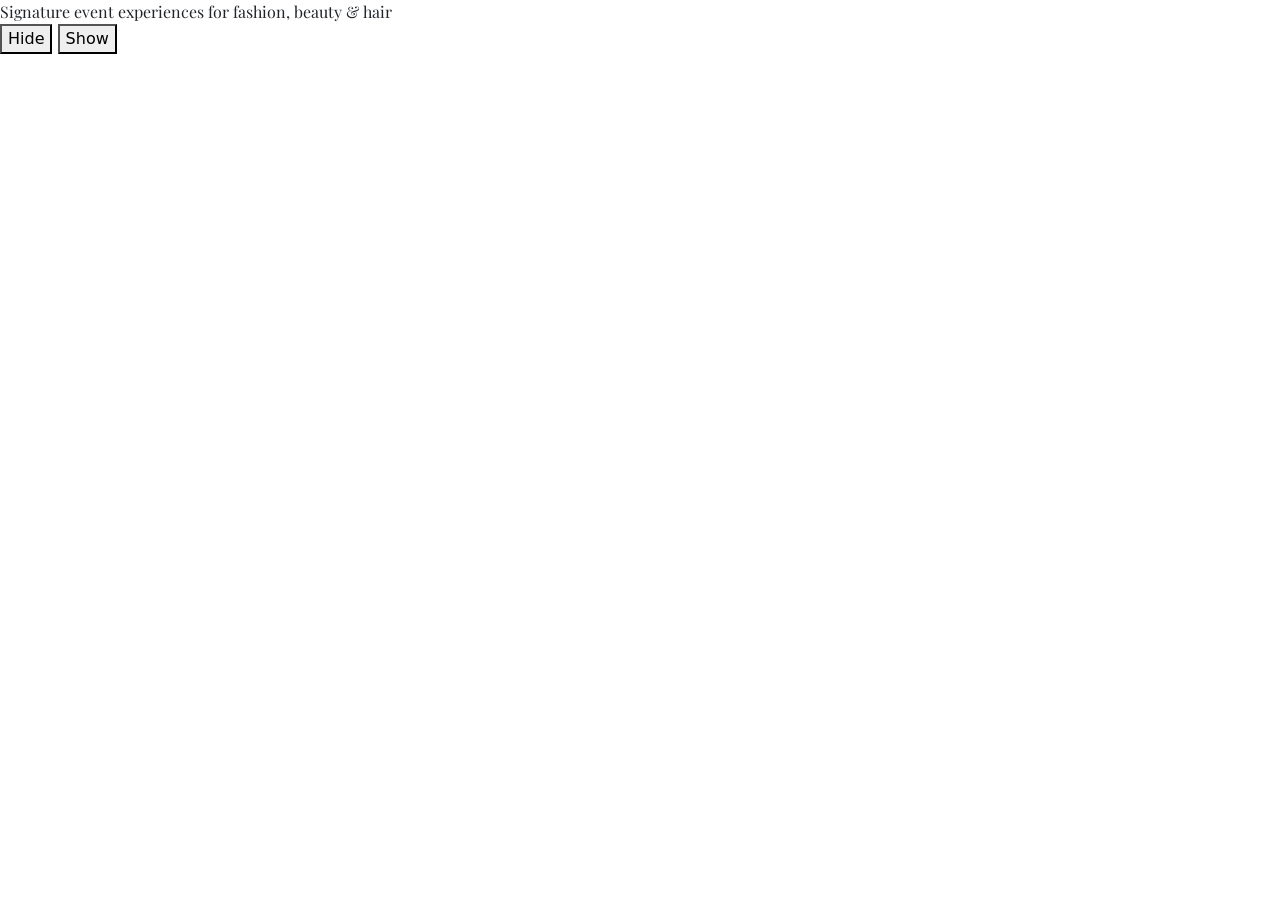
==== commit 5b5dd94b: "create variable" ====
--- a/public/index.html
+++ b/public/index.html
@@ -14,7 +14,9 @@
 </head>
 
 <body>
-   <p>If you click on the "Hide" button, I will disappear.</p>
+   <div class="playfairdisplay-regular">
+    Signature event experiences for fashion, beauty & hair
+   </div>
 
 <button id="hide">Hide</button>
 <button id="show">Show</button>
--- a/public/assets/css/main.css
+++ b/public/assets/css/main.css
@@ -12,18 +12,21 @@
 ******************************* LETTER SPACING *******************************
 *******************************************************************************/
 /*******************************************************************************
+******************************* OPACITY  *******************************
+*******************************************************************************/
+/*******************************************************************************
 ******************************* ANIMATION VARIABLES ****************************
 *******************************************************************************/
 /*!
-   * Bootstrap  v5.3.1 (https://getbootstrap.com/)
-   * Copyright 2011-2023 The Bootstrap Authors
-   * Licensed under MIT (https://github.com/twbs/bootstrap/blob/main/LICENSE)
-   */
-@import url(../../node_modules/select2/dist/css/select2.min.css);
-@import url(../../node_modules/animate.css/animate.min.css);
-@import url(@fancyapps/ui/dist/fancybox.css);
+ * Bootstrap  v5.3.1 (https://getbootstrap.com/)
+ * Copyright 2011-2023 The Bootstrap Authors
+ * Licensed under MIT (https://github.com/twbs/bootstrap/blob/main/LICENSE)
+ */
+@import '../../node_modules/select2/dist/css/select2.min.css';
+@import '../../node_modules/animate.css/animate.min.css';
+@import "@fancyapps/ui/dist/fancybox.css";
 :root,
-[data-bs-theme="light"] {
+[data-bs-theme=light] {
   --bs-blue: #0d6efd;
   --bs-indigo: #6610f2;
   --bs-purple: #6f42c1;
@@ -47,7 +50,7 @@
   --bs-gray-700: #495057;
   --bs-gray-800: #343a40;
   --bs-gray-900: #212529;
-  --bs-primary: #231F20;
+  --bs-primary: #0d6efd;
   --bs-secondary: #6c757d;
   --bs-success: #198754;
   --bs-info: #0dcaf0;
@@ -55,7 +58,7 @@
   --bs-danger: #dc3545;
   --bs-light: #f8f9fa;
   --bs-dark: #212529;
-  --bs-primary-rgb: 35, 31, 32;
+  --bs-primary-rgb: 13, 110, 253;
   --bs-secondary-rgb: 108, 117, 125;
   --bs-success-rgb: 25, 135, 84;
   --bs-info-rgb: 13, 202, 240;
@@ -63,7 +66,7 @@
   --bs-danger-rgb: 220, 53, 69;
   --bs-light-rgb: 248, 249, 250;
   --bs-dark-rgb: 33, 37, 41;
-  --bs-primary-text-emphasis: #0e0c0d;
+  --bs-primary-text-emphasis: #052c65;
   --bs-secondary-text-emphasis: #2b2f32;
   --bs-success-text-emphasis: #0a3622;
   --bs-info-text-emphasis: #055160;
@@ -71,7 +74,7 @@
   --bs-danger-text-emphasis: #58151c;
   --bs-light-text-emphasis: #495057;
   --bs-dark-text-emphasis: #495057;
-  --bs-primary-bg-subtle: #d3d2d2;
+  --bs-primary-bg-subtle: #cfe2ff;
   --bs-secondary-bg-subtle: #e2e3e5;
   --bs-success-bg-subtle: #d1e7dd;
   --bs-info-bg-subtle: #cff4fc;
@@ -79,7 +82,7 @@
   --bs-danger-bg-subtle: #f8d7da;
   --bs-light-bg-subtle: #fcfcfd;
   --bs-dark-bg-subtle: #ced4da;
-  --bs-primary-border-subtle: #a7a5a6;
+  --bs-primary-border-subtle: #9ec5fe;
   --bs-secondary-border-subtle: #c4c8cb;
   --bs-success-border-subtle: #a3cfbb;
   --bs-info-border-subtle: #9eeaf9;
@@ -111,11 +114,11 @@
   --bs-tertiary-bg: #f8f9fa;
   --bs-tertiary-bg-rgb: 248, 249, 250;
   --bs-heading-color: inherit;
-  --bs-link-color: #231F20;
-  --bs-link-color-rgb: 35, 31, 32;
+  --bs-link-color: #0d6efd;
+  --bs-link-color-rgb: 13, 110, 253;
   --bs-link-decoration: underline;
-  --bs-link-hover-color: #1c191a;
-  --bs-link-hover-color-rgb: 28, 25, 26;
+  --bs-link-hover-color: #0a58ca;
+  --bs-link-hover-color-rgb: 10, 88, 202;
   --bs-code-color: #d63384;
   --bs-highlight-bg: #fff3cd;
   --bs-border-width: 1px;
@@ -135,13 +138,14 @@
   --bs-box-shadow-inset: inset 0 1px 2px rgba(0, 0, 0, 0.075);
   --bs-focus-ring-width: 0.25rem;
   --bs-focus-ring-opacity: 0.25;
-  --bs-focus-ring-color: rgba(35, 31, 32, 0.25);
+  --bs-focus-ring-color: rgba(13, 110, 253, 0.25);
   --bs-form-valid-color: #198754;
   --bs-form-valid-border-color: #198754;
   --bs-form-invalid-color: #dc3545;
-  --bs-form-invalid-border-color: #dc3545; }
-
-[data-bs-theme="dark"] {
+  --bs-form-invalid-border-color: #dc3545;
+}
+
+[data-bs-theme=dark] {
   color-scheme: dark;
   --bs-body-color: #dee2e6;
   --bs-body-color-rgb: 222, 226, 230;
@@ -157,7 +161,7 @@
   --bs-tertiary-color-rgb: 222, 226, 230;
   --bs-tertiary-bg: #2b3035;
   --bs-tertiary-bg-rgb: 43, 48, 53;
-  --bs-primary-text-emphasis: #7b7979;
+  --bs-primary-text-emphasis: #6ea8fe;
   --bs-secondary-text-emphasis: #a7acb1;
   --bs-success-text-emphasis: #75b798;
   --bs-info-text-emphasis: #6edff6;
@@ -165,7 +169,7 @@
   --bs-danger-text-emphasis: #ea868f;
   --bs-light-text-emphasis: #f8f9fa;
   --bs-dark-text-emphasis: #dee2e6;
-  --bs-primary-bg-subtle: #070606;
+  --bs-primary-bg-subtle: #031633;
   --bs-secondary-bg-subtle: #161719;
   --bs-success-bg-subtle: #051b11;
   --bs-info-bg-subtle: #032830;
@@ -173,7 +177,7 @@
   --bs-danger-bg-subtle: #2c0b0e;
   --bs-light-bg-subtle: #343a40;
   --bs-dark-bg-subtle: #1a1d20;
-  --bs-primary-border-subtle: #151313;
+  --bs-primary-border-subtle: #084298;
   --bs-secondary-border-subtle: #41464b;
   --bs-success-border-subtle: #0f5132;
   --bs-info-border-subtle: #087990;
@@ -182,26 +186,30 @@
   --bs-light-border-subtle: #495057;
   --bs-dark-border-subtle: #343a40;
   --bs-heading-color: inherit;
-  --bs-link-color: #7b7979;
-  --bs-link-hover-color: #959494;
-  --bs-link-color-rgb: 123, 121, 121;
-  --bs-link-hover-color-rgb: 149, 148, 148;
+  --bs-link-color: #6ea8fe;
+  --bs-link-hover-color: #8bb9fe;
+  --bs-link-color-rgb: 110, 168, 254;
+  --bs-link-hover-color-rgb: 139, 185, 254;
   --bs-code-color: #e685b5;
   --bs-border-color: #495057;
   --bs-border-color-translucent: rgba(255, 255, 255, 0.15);
   --bs-form-valid-color: #75b798;
   --bs-form-valid-border-color: #75b798;
   --bs-form-invalid-color: #ea868f;
-  --bs-form-invalid-border-color: #ea868f; }
+  --bs-form-invalid-border-color: #ea868f;
+}
 
 *,
 *::before,
 *::after {
-  box-sizing: border-box; }
+  box-sizing: border-box;
+}
 
 @media (prefers-reduced-motion: no-preference) {
   :root {
-    scroll-behavior: smooth; } }
+    scroll-behavior: smooth;
+  }
+}
 
 body {
   margin: 0;
@@ -213,181 +221,228 @@
   text-align: var(--bs-body-text-align);
   background-color: var(--bs-body-bg);
   -webkit-text-size-adjust: 100%;
-  -webkit-tap-highlight-color: rgba(0, 0, 0, 0); }
+  -webkit-tap-highlight-color: rgba(0, 0, 0, 0);
+}
 
 hr {
   margin: 1rem 0;
   color: inherit;
   border: 0;
   border-top: var(--bs-border-width) solid;
-  opacity: 0.25; }
-
-h1, .h1, h2, .h2, h3, .h3, h4, .h4, h5, .h5, h6, .h6 {
+  opacity: 0.25;
+}
+
+h6, .h6, h5, .h5, h4, .h4, h3, .h3, h2, .h2, h1, .h1 {
   margin-top: 0;
   margin-bottom: 0.5rem;
   font-weight: 500;
   line-height: 1.2;
-  color: var(--bs-heading-color); }
+  color: var(--bs-heading-color);
+}
 
 h1, .h1 {
-  font-size: calc(1.375rem + 1.5vw); }
-  @media (min-width: 1200px) {
-    h1, .h1 {
-      font-size: 2.5rem; } }
+  font-size: calc(1.375rem + 1.5vw);
+}
+@media (min-width: 1200px) {
+  h1, .h1 {
+    font-size: 2.5rem;
+  }
+}
 
 h2, .h2 {
-  font-size: calc(1.325rem + 0.9vw); }
-  @media (min-width: 1200px) {
-    h2, .h2 {
-      font-size: 2rem; } }
+  font-size: calc(1.325rem + 0.9vw);
+}
+@media (min-width: 1200px) {
+  h2, .h2 {
+    font-size: 2rem;
+  }
+}
 
 h3, .h3 {
-  font-size: calc(1.3rem + 0.6vw); }
-  @media (min-width: 1200px) {
-    h3, .h3 {
-      font-size: 1.75rem; } }
+  font-size: calc(1.3rem + 0.6vw);
+}
+@media (min-width: 1200px) {
+  h3, .h3 {
+    font-size: 1.75rem;
+  }
+}
 
 h4, .h4 {
-  font-size: calc(1.275rem + 0.3vw); }
-  @media (min-width: 1200px) {
-    h4, .h4 {
-      font-size: 1.5rem; } }
+  font-size: calc(1.275rem + 0.3vw);
+}
+@media (min-width: 1200px) {
+  h4, .h4 {
+    font-size: 1.5rem;
+  }
+}
 
 h5, .h5 {
-  font-size: 1.25rem; }
+  font-size: 1.25rem;
+}
 
 h6, .h6 {
-  font-size: 1rem; }
+  font-size: 1rem;
+}
 
 p {
   margin-top: 0;
-  margin-bottom: 1rem; }
+  margin-bottom: 1rem;
+}
 
 abbr[title] {
   text-decoration: underline dotted;
   cursor: help;
-  text-decoration-skip-ink: none; }
+  text-decoration-skip-ink: none;
+}
 
 address {
   margin-bottom: 1rem;
   font-style: normal;
-  line-height: inherit; }
+  line-height: inherit;
+}
 
 ol,
 ul {
-  padding-left: 2rem; }
+  padding-left: 2rem;
+}
 
 ol,
 ul,
 dl {
   margin-top: 0;
-  margin-bottom: 1rem; }
+  margin-bottom: 1rem;
+}
 
 ol ol,
 ul ul,
 ol ul,
 ul ol {
-  margin-bottom: 0; }
+  margin-bottom: 0;
+}
 
 dt {
-  font-weight: 700; }
+  font-weight: 700;
+}
 
 dd {
-  margin-bottom: .5rem;
-  margin-left: 0; }
+  margin-bottom: 0.5rem;
+  margin-left: 0;
+}
 
 blockquote {
-  margin: 0 0 1rem; }
+  margin: 0 0 1rem;
+}
 
 b,
 strong {
-  font-weight: bolder; }
+  font-weight: bolder;
+}
 
 small, .small {
-  font-size: 0.875em; }
+  font-size: 0.875em;
+}
 
 mark, .mark {
   padding: 0.1875em;
-  background-color: var(--bs-highlight-bg); }
+  background-color: var(--bs-highlight-bg);
+}
 
 sub,
 sup {
   position: relative;
   font-size: 0.75em;
   line-height: 0;
-  vertical-align: baseline; }
+  vertical-align: baseline;
+}
 
 sub {
-  bottom: -.25em; }
+  bottom: -0.25em;
+}
 
 sup {
-  top: -.5em; }
+  top: -0.5em;
+}
 
 a {
   color: rgba(var(--bs-link-color-rgb), var(--bs-link-opacity, 1));
-  text-decoration: underline; }
-  a:hover {
-    --bs-link-color-rgb: var(--bs-link-hover-color-rgb); }
+  text-decoration: underline;
+}
+a:hover {
+  --bs-link-color-rgb: var(--bs-link-hover-color-rgb);
+}
 
 a:not([href]):not([class]), a:not([href]):not([class]):hover {
   color: inherit;
-  text-decoration: none; }
+  text-decoration: none;
+}
 
 pre,
 code,
 kbd,
 samp {
   font-family: var(--bs-font-monospace);
-  font-size: 1em; }
+  font-size: 1em;
+}
 
 pre {
   display: block;
   margin-top: 0;
   margin-bottom: 1rem;
   overflow: auto;
-  font-size: 0.875em; }
-  pre code {
-    font-size: inherit;
-    color: inherit;
-    word-break: normal; }
+  font-size: 0.875em;
+}
+pre code {
+  font-size: inherit;
+  color: inherit;
+  word-break: normal;
+}
 
 code {
   font-size: 0.875em;
   color: var(--bs-code-color);
-  word-wrap: break-word; }
-  a > code {
-    color: inherit; }
+  word-wrap: break-word;
+}
+a > code {
+  color: inherit;
+}
 
 kbd {
   padding: 0.1875rem 0.375rem;
   font-size: 0.875em;
   color: var(--bs-body-bg);
   background-color: var(--bs-body-color);
-  border-radius: 0.25rem; }
-  kbd kbd {
-    padding: 0;
-    font-size: 1em; }
+  border-radius: 0.25rem;
+}
+kbd kbd {
+  padding: 0;
+  font-size: 1em;
+}
 
 figure {
-  margin: 0 0 1rem; }
+  margin: 0 0 1rem;
+}
 
 img,
 svg {
-  vertical-align: middle; }
+  vertical-align: middle;
+}
 
 table {
   caption-side: bottom;
-  border-collapse: collapse; }
+  border-collapse: collapse;
+}
 
 caption {
   padding-top: 0.5rem;
   padding-bottom: 0.5rem;
   color: var(--bs-secondary-color);
-  text-align: left; }
+  text-align: left;
+}
 
 th {
   text-align: inherit;
-  text-align: -webkit-match-parent; }
+  text-align: -webkit-match-parent;
+}
 
 thead,
 tbody,
@@ -397,16 +452,20 @@
 th {
   border-color: inherit;
   border-style: solid;
-  border-width: 0; }
+  border-width: 0;
+}
 
 label {
-  display: inline-block; }
+  display: inline-block;
+}
 
 button {
-  border-radius: 0; }
+  border-radius: 0;
+}
 
 button:focus:not(:focus-visible) {
-  outline: 0; }
+  outline: 0;
+}
 
 input,
 button,
@@ -416,46 +475,57 @@
   margin: 0;
   font-family: inherit;
   font-size: inherit;
-  line-height: inherit; }
+  line-height: inherit;
+}
 
 button,
 select {
-  text-transform: none; }
-
-[role="button"] {
-  cursor: pointer; }
+  text-transform: none;
+}
+
+[role=button] {
+  cursor: pointer;
+}
 
 select {
-  word-wrap: normal; }
-  select:disabled {
-    opacity: 1; }
-
-[list]:not([type="date"]):not([type="datetime-local"]):not([type="month"]):not([type="week"]):not([type="time"])::-webkit-calendar-picker-indicator {
-  display: none !important; }
+  word-wrap: normal;
+}
+select:disabled {
+  opacity: 1;
+}
+
+[list]:not([type=date]):not([type=datetime-local]):not([type=month]):not([type=week]):not([type=time])::-webkit-calendar-picker-indicator {
+  display: none !important;
+}
 
 button,
-[type="button"],
-[type="reset"],
-[type="submit"] {
-  -webkit-appearance: button; }
-  button:not(:disabled),
-  [type="button"]:not(:disabled),
-  [type="reset"]:not(:disabled),
-  [type="submit"]:not(:disabled) {
-    cursor: pointer; }
+[type=button],
+[type=reset],
+[type=submit] {
+  -webkit-appearance: button;
+}
+button:not(:disabled),
+[type=button]:not(:disabled),
+[type=reset]:not(:disabled),
+[type=submit]:not(:disabled) {
+  cursor: pointer;
+}
 
 ::-moz-focus-inner {
   padding: 0;
-  border-style: none; }
+  border-style: none;
+}
 
 textarea {
-  resize: vertical; }
+  resize: vertical;
+}
 
 fieldset {
   min-width: 0;
   padding: 0;
   margin: 0;
-  border: 0; }
+  border: 0;
+}
 
 legend {
   float: left;
@@ -463,12 +533,16 @@
   padding: 0;
   margin-bottom: 0.5rem;
   font-size: calc(1.275rem + 0.3vw);
-  line-height: inherit; }
-  @media (min-width: 1200px) {
-    legend {
-      font-size: 1.5rem; } }
-  legend + * {
-    clear: left; }
+  line-height: inherit;
+}
+@media (min-width: 1200px) {
+  legend {
+    font-size: 1.5rem;
+  }
+}
+legend + * {
+  clear: left;
+}
 
 ::-webkit-datetime-edit-fields-wrapper,
 ::-webkit-datetime-edit-text,
@@ -477,14 +551,17 @@
 ::-webkit-datetime-edit-day-field,
 ::-webkit-datetime-edit-month-field,
 ::-webkit-datetime-edit-year-field {
-  padding: 0; }
+  padding: 0;
+}
 
 ::-webkit-inner-spin-button {
-  height: auto; }
-
-[type="search"] {
+  height: auto;
+}
+
+[type=search] {
   -webkit-appearance: textfield;
-  outline-offset: -2px; }
+  outline-offset: -2px;
+}
 
 /* rtl:raw:
 [type="tel"],
@@ -495,117 +572,154 @@
 }
 */
 ::-webkit-search-decoration {
-  -webkit-appearance: none; }
+  -webkit-appearance: none;
+}
 
 ::-webkit-color-swatch-wrapper {
-  padding: 0; }
+  padding: 0;
+}
 
 ::file-selector-button {
   font: inherit;
-  -webkit-appearance: button; }
+  -webkit-appearance: button;
+}
 
 output {
-  display: inline-block; }
+  display: inline-block;
+}
 
 iframe {
-  border: 0; }
+  border: 0;
+}
 
 summary {
   display: list-item;
-  cursor: pointer; }
+  cursor: pointer;
+}
 
 progress {
-  vertical-align: baseline; }
+  vertical-align: baseline;
+}
 
 [hidden] {
-  display: none !important; }
+  display: none !important;
+}
 
 .lead {
   font-size: 1.25rem;
-  font-weight: 300; }
+  font-weight: 300;
+}
 
 .display-1 {
   font-size: calc(1.625rem + 4.5vw);
   font-weight: 300;
-  line-height: 1.2; }
-  @media (min-width: 1200px) {
-    .display-1 {
-      font-size: 5rem; } }
+  line-height: 1.2;
+}
+@media (min-width: 1200px) {
+  .display-1 {
+    font-size: 5rem;
+  }
+}
 
 .display-2 {
   font-size: calc(1.575rem + 3.9vw);
   font-weight: 300;
-  line-height: 1.2; }
-  @media (min-width: 1200px) {
-    .display-2 {
-      font-size: 4.5rem; } }
+  line-height: 1.2;
+}
+@media (min-width: 1200px) {
+  .display-2 {
+    font-size: 4.5rem;
+  }
+}
 
 .display-3 {
   font-size: calc(1.525rem + 3.3vw);
   font-weight: 300;
-  line-height: 1.2; }
-  @media (min-width: 1200px) {
-    .display-3 {
-      font-size: 4rem; } }
+  line-height: 1.2;
+}
+@media (min-width: 1200px) {
+  .display-3 {
+    font-size: 4rem;
+  }
+}
 
 .display-4 {
   font-size: calc(1.475rem + 2.7vw);
   font-weight: 300;
-  line-height: 1.2; }
-  @media (min-width: 1200px) {
-    .display-4 {
-      font-size: 3.5rem; } }
+  line-height: 1.2;
+}
+@media (min-width: 1200px) {
+  .display-4 {
+    font-size: 3.5rem;
+  }
+}
 
 .display-5 {
   font-size: calc(1.425rem + 2.1vw);
   font-weight: 300;
-  line-height: 1.2; }
-  @media (min-width: 1200px) {
-    .display-5 {
-      font-size: 3rem; } }
+  line-height: 1.2;
+}
+@media (min-width: 1200px) {
+  .display-5 {
+    font-size: 3rem;
+  }
+}
 
 .display-6 {
   font-size: calc(1.375rem + 1.5vw);
   font-weight: 300;
-  line-height: 1.2; }
-  @media (min-width: 1200px) {
-    .display-6 {
-      font-size: 2.5rem; } }
+  line-height: 1.2;
+}
+@media (min-width: 1200px) {
+  .display-6 {
+    font-size: 2.5rem;
+  }
+}
 
 .list-unstyled {
   padding-left: 0;
-  list-style: none; }
+  list-style: none;
+}
 
 .list-inline {
   padding-left: 0;
-  list-style: none; }
+  list-style: none;
+}
 
 .list-inline-item {
-  display: inline-block; }
-  .list-inline-item:not(:last-child) {
-    margin-right: 0.5rem; }
+  display: inline-block;
+}
+.list-inline-item:not(:last-child) {
+  margin-right: 0.5rem;
+}
 
 .initialism {
   font-size: 0.875em;
-  text-transform: uppercase; }
+  text-transform: uppercase;
+}
 
 .blockquote {
   margin-bottom: 1rem;
-  font-size: 1.25rem; }
-  .blockquote > :last-child {
-    margin-bottom: 0; }
+  font-size: 1.25rem;
+}
+.blockquote > :last-child {
+  margin-bottom: 0;
+}
 
 .blockquote-footer {
   margin-top: -1rem;
   margin-bottom: 1rem;
   font-size: 0.875em;
-  color: #6c757d; }
-  .blockquote-footer::before {
-    content: "\2014\00A0"; }
+  color: #6c757d;
+}
+.blockquote-footer::before {
+  content: "— ";
+}
 
 .img-fluid {
   max-width: 100%;
-  height: auto; }
+  height: auto;
+}
 
 .img-thumbnail {
   padding: 0.25rem;
@@ -613,61 +727,72 @@
   border: var(--bs-border-width) solid var(--bs-border-color);
   border-radius: var(--bs-border-radius);
   max-width: 100%;
-  height: auto; }
+  height: auto;
+}
 
 .figure {
-  display: inline-block; }
+  display: inline-block;
+}
 
 .figure-img {
   margin-bottom: 0.5rem;
-  line-height: 1; }
+  line-height: 1;
+}
 
 .figure-caption {
   font-size: 0.875em;
-  color: var(--bs-secondary-color); }
+  color: var(--bs-secondary-color);
+}
 
 .container,
 .container-fluid,
-.container-sm,
+.container-xxl,
+.container-xl,
+.container-lg,
 .container-md,
-.container-lg,
-.container-xl,
-.container-xxl {
+.container-sm {
   --bs-gutter-x: 1.5rem;
   --bs-gutter-y: 0;
   width: 100%;
-  padding-right: calc(var(--bs-gutter-x) * .5);
-  padding-left: calc(var(--bs-gutter-x) * .5);
+  padding-right: calc(var(--bs-gutter-x) * 0.5);
+  padding-left: calc(var(--bs-gutter-x) * 0.5);
   margin-right: auto;
-  margin-left: auto; }
+  margin-left: auto;
+}
 
 @media (min-width: 576px) {
-  .container, .container-sm {
-    max-width: 540px; } }
-
+  .container-sm, .container {
+    max-width: 540px;
+  }
+}
 @media (min-width: 768px) {
-  .container, .container-sm, .container-md {
-    max-width: 720px; } }
-
+  .container-md, .container-sm, .container {
+    max-width: 720px;
+  }
+}
 @media (min-width: 992px) {
-  .container, .container-sm, .container-md, .container-lg {
-    max-width: 960px; } }
-
+  .container-lg, .container-md, .container-sm, .container {
+    max-width: 960px;
+  }
+}
 @media (min-width: 1200px) {
-  .container, .container-sm, .container-md, .container-lg, .container-xl {
-    max-width: 1140px; } }
-
+  .container-xl, .container-lg, .container-md, .container-sm, .container {
+    max-width: 1140px;
+  }
+}
 @media (min-width: 1400px) {
-  .container, .container-sm, .container-md, .container-lg, .container-xl, .container-xxl {
-    max-width: 1320px; } }
-
+  .container-xxl, .container-xl, .container-lg, .container-md, .container-sm, .container {
+    max-width: 1320px;
+  }
+}
 :root {
   --bs-breakpoint-xs: 0;
   --bs-breakpoint-sm: 576px;
   --bs-breakpoint-md: 768px;
   --bs-breakpoint-lg: 992px;
   --bs-breakpoint-xl: 1200px;
-  --bs-breakpoint-xxl: 1400px; }
+  --bs-breakpoint-xxl: 1400px;
+}
 
 .row {
   --bs-gutter-x: 1.5rem;
@@ -675,800 +800,1071 @@
   display: flex;
   flex-wrap: wrap;
   margin-top: calc(-1 * var(--bs-gutter-y));
-  margin-right: calc(-.5 * var(--bs-gutter-x));
-  margin-left: calc(-.5 * var(--bs-gutter-x)); }
-  .row > * {
-    flex-shrink: 0;
-    width: 100%;
-    max-width: 100%;
-    padding-right: calc(var(--bs-gutter-x) * .5);
-    padding-left: calc(var(--bs-gutter-x) * .5);
-    margin-top: var(--bs-gutter-y); }
+  margin-right: calc(-0.5 * var(--bs-gutter-x));
+  margin-left: calc(-0.5 * var(--bs-gutter-x));
+}
+.row > * {
+  flex-shrink: 0;
+  width: 100%;
+  max-width: 100%;
+  padding-right: calc(var(--bs-gutter-x) * 0.5);
+  padding-left: calc(var(--bs-gutter-x) * 0.5);
+  margin-top: var(--bs-gutter-y);
+}
 
 .col {
-  flex: 1 0 0%; }
+  flex: 1 0 0%;
+}
 
 .row-cols-auto > * {
   flex: 0 0 auto;
-  width: auto; }
+  width: auto;
+}
 
 .row-cols-1 > * {
   flex: 0 0 auto;
-  width: 100%; }
+  width: 100%;
+}
 
 .row-cols-2 > * {
   flex: 0 0 auto;
-  width: 50%; }
+  width: 50%;
+}
 
 .row-cols-3 > * {
   flex: 0 0 auto;
-  width: 33.33333%; }
+  width: 33.3333333333%;
+}
 
 .row-cols-4 > * {
   flex: 0 0 auto;
-  width: 25%; }
+  width: 25%;
+}
 
 .row-cols-5 > * {
   flex: 0 0 auto;
-  width: 20%; }
+  width: 20%;
+}
 
 .row-cols-6 > * {
   flex: 0 0 auto;
-  width: 16.66667%; }
+  width: 16.6666666667%;
+}
 
 .col-auto {
   flex: 0 0 auto;
-  width: auto; }
+  width: auto;
+}
 
 .col-1 {
   flex: 0 0 auto;
-  width: 8.33333%; }
+  width: 8.33333333%;
+}
 
 .col-2 {
   flex: 0 0 auto;
-  width: 16.66667%; }
+  width: 16.66666667%;
+}
 
 .col-3 {
   flex: 0 0 auto;
-  width: 25%; }
+  width: 25%;
+}
 
 .col-4 {
   flex: 0 0 auto;
-  width: 33.33333%; }
+  width: 33.33333333%;
+}
 
 .col-5 {
   flex: 0 0 auto;
-  width: 41.66667%; }
+  width: 41.66666667%;
+}
 
 .col-6 {
   flex: 0 0 auto;
-  width: 50%; }
+  width: 50%;
+}
 
 .col-7 {
   flex: 0 0 auto;
-  width: 58.33333%; }
+  width: 58.33333333%;
+}
 
 .col-8 {
   flex: 0 0 auto;
-  width: 66.66667%; }
+  width: 66.66666667%;
+}
 
 .col-9 {
   flex: 0 0 auto;
-  width: 75%; }
+  width: 75%;
+}
 
 .col-10 {
   flex: 0 0 auto;
-  width: 83.33333%; }
+  width: 83.33333333%;
+}
 
 .col-11 {
   flex: 0 0 auto;
-  width: 91.66667%; }
+  width: 91.66666667%;
+}
 
 .col-12 {
   flex: 0 0 auto;
-  width: 100%; }
+  width: 100%;
+}
 
 .offset-1 {
-  margin-left: 8.33333%; }
+  margin-left: 8.33333333%;
+}
 
 .offset-2 {
-  margin-left: 16.66667%; }
+  margin-left: 16.66666667%;
+}
 
 .offset-3 {
-  margin-left: 25%; }
+  margin-left: 25%;
+}
 
 .offset-4 {
-  margin-left: 33.33333%; }
+  margin-left: 33.33333333%;
+}
 
 .offset-5 {
-  margin-left: 41.66667%; }
+  margin-left: 41.66666667%;
+}
 
 .offset-6 {
-  margin-left: 50%; }
+  margin-left: 50%;
+}
 
 .offset-7 {
-  margin-left: 58.33333%; }
+  margin-left: 58.33333333%;
+}
 
 .offset-8 {
-  margin-left: 66.66667%; }
+  margin-left: 66.66666667%;
+}
 
 .offset-9 {
-  margin-left: 75%; }
+  margin-left: 75%;
+}
 
 .offset-10 {
-  margin-left: 83.33333%; }
+  margin-left: 83.33333333%;
+}
 
 .offset-11 {
-  margin-left: 91.66667%; }
+  margin-left: 91.66666667%;
+}
 
 .g-0,
 .gx-0 {
-  --bs-gutter-x: 0; }
+  --bs-gutter-x: 0;
+}
 
 .g-0,
 .gy-0 {
-  --bs-gutter-y: 0; }
+  --bs-gutter-y: 0;
+}
 
 .g-1,
 .gx-1 {
-  --bs-gutter-x: 0.25rem; }
+  --bs-gutter-x: 0.25rem;
+}
 
 .g-1,
 .gy-1 {
-  --bs-gutter-y: 0.25rem; }
+  --bs-gutter-y: 0.25rem;
+}
 
 .g-2,
 .gx-2 {
-  --bs-gutter-x: 0.5rem; }
+  --bs-gutter-x: 0.5rem;
+}
 
 .g-2,
 .gy-2 {
-  --bs-gutter-y: 0.5rem; }
+  --bs-gutter-y: 0.5rem;
+}
 
 .g-3,
 .gx-3 {
-  --bs-gutter-x: 1rem; }
+  --bs-gutter-x: 1rem;
+}
 
 .g-3,
 .gy-3 {
-  --bs-gutter-y: 1rem; }
+  --bs-gutter-y: 1rem;
+}
 
 .g-4,
 .gx-4 {
-  --bs-gutter-x: 1.5rem; }
+  --bs-gutter-x: 1.5rem;
+}
 
 .g-4,
 .gy-4 {
-  --bs-gutter-y: 1.5rem; }
+  --bs-gutter-y: 1.5rem;
+}
 
 .g-5,
 .gx-5 {
-  --bs-gutter-x: 3rem; }
+  --bs-gutter-x: 3rem;
+}
 
 .g-5,
 .gy-5 {
-  --bs-gutter-y: 3rem; }
+  --bs-gutter-y: 3rem;
+}
 
 @media (min-width: 576px) {
   .col-sm {
-    flex: 1 0 0%; }
+    flex: 1 0 0%;
+  }
   .row-cols-sm-auto > * {
     flex: 0 0 auto;
-    width: auto; }
+    width: auto;
+  }
   .row-cols-sm-1 > * {
     flex: 0 0 auto;
-    width: 100%; }
+    width: 100%;
+  }
   .row-cols-sm-2 > * {
     flex: 0 0 auto;
-    width: 50%; }
+    width: 50%;
+  }
   .row-cols-sm-3 > * {
     flex: 0 0 auto;
-    width: 33.33333%; }
+    width: 33.3333333333%;
+  }
   .row-cols-sm-4 > * {
     flex: 0 0 auto;
-    width: 25%; }
+    width: 25%;
+  }
   .row-cols-sm-5 > * {
     flex: 0 0 auto;
-    width: 20%; }
+    width: 20%;
+  }
   .row-cols-sm-6 > * {
     flex: 0 0 auto;
-    width: 16.66667%; }
+    width: 16.6666666667%;
+  }
   .col-sm-auto {
     flex: 0 0 auto;
-    width: auto; }
+    width: auto;
+  }
   .col-sm-1 {
     flex: 0 0 auto;
-    width: 8.33333%; }
+    width: 8.33333333%;
+  }
   .col-sm-2 {
     flex: 0 0 auto;
-    width: 16.66667%; }
+    width: 16.66666667%;
+  }
   .col-sm-3 {
     flex: 0 0 auto;
-    width: 25%; }
+    width: 25%;
+  }
   .col-sm-4 {
     flex: 0 0 auto;
-    width: 33.33333%; }
+    width: 33.33333333%;
+  }
   .col-sm-5 {
     flex: 0 0 auto;
-    width: 41.66667%; }
+    width: 41.66666667%;
+  }
   .col-sm-6 {
     flex: 0 0 auto;
-    width: 50%; }
+    width: 50%;
+  }
   .col-sm-7 {
     flex: 0 0 auto;
-    width: 58.33333%; }
+    width: 58.33333333%;
+  }
   .col-sm-8 {
     flex: 0 0 auto;
-    width: 66.66667%; }
+    width: 66.66666667%;
+  }
   .col-sm-9 {
     flex: 0 0 auto;
-    width: 75%; }
+    width: 75%;
+  }
   .col-sm-10 {
     flex: 0 0 auto;
-    width: 83.33333%; }
+    width: 83.33333333%;
+  }
   .col-sm-11 {
     flex: 0 0 auto;
-    width: 91.66667%; }
+    width: 91.66666667%;
+  }
   .col-sm-12 {
     flex: 0 0 auto;
-    width: 100%; }
+    width: 100%;
+  }
   .offset-sm-0 {
-    margin-left: 0; }
+    margin-left: 0;
+  }
   .offset-sm-1 {
-    margin-left: 8.33333%; }
+    margin-left: 8.33333333%;
+  }
   .offset-sm-2 {
-    margin-left: 16.66667%; }
+    margin-left: 16.66666667%;
+  }
   .offset-sm-3 {
-    margin-left: 25%; }
+    margin-left: 25%;
+  }
   .offset-sm-4 {
-    margin-left: 33.33333%; }
+    margin-left: 33.33333333%;
+  }
   .offset-sm-5 {
-    margin-left: 41.66667%; }
+    margin-left: 41.66666667%;
+  }
   .offset-sm-6 {
-    margin-left: 50%; }
+    margin-left: 50%;
+  }
   .offset-sm-7 {
-    margin-left: 58.33333%; }
+    margin-left: 58.33333333%;
+  }
   .offset-sm-8 {
-    margin-left: 66.66667%; }
+    margin-left: 66.66666667%;
+  }
   .offset-sm-9 {
-    margin-left: 75%; }
+    margin-left: 75%;
+  }
   .offset-sm-10 {
-    margin-left: 83.33333%; }
+    margin-left: 83.33333333%;
+  }
   .offset-sm-11 {
-    margin-left: 91.66667%; }
+    margin-left: 91.66666667%;
+  }
   .g-sm-0,
   .gx-sm-0 {
-    --bs-gutter-x: 0; }
+    --bs-gutter-x: 0;
+  }
   .g-sm-0,
   .gy-sm-0 {
-    --bs-gutter-y: 0; }
+    --bs-gutter-y: 0;
+  }
   .g-sm-1,
   .gx-sm-1 {
-    --bs-gutter-x: 0.25rem; }
+    --bs-gutter-x: 0.25rem;
+  }
   .g-sm-1,
   .gy-sm-1 {
-    --bs-gutter-y: 0.25rem; }
+    --bs-gutter-y: 0.25rem;
+  }
   .g-sm-2,
   .gx-sm-2 {
-    --bs-gutter-x: 0.5rem; }
+    --bs-gutter-x: 0.5rem;
+  }
   .g-sm-2,
   .gy-sm-2 {
-    --bs-gutter-y: 0.5rem; }
+    --bs-gutter-y: 0.5rem;
+  }
   .g-sm-3,
   .gx-sm-3 {
-    --bs-gutter-x: 1rem; }
+    --bs-gutter-x: 1rem;
+  }
   .g-sm-3,
   .gy-sm-3 {
-    --bs-gutter-y: 1rem; }
+    --bs-gutter-y: 1rem;
+  }
   .g-sm-4,
   .gx-sm-4 {
-    --bs-gutter-x: 1.5rem; }
+    --bs-gutter-x: 1.5rem;
+  }
   .g-sm-4,
   .gy-sm-4 {
-    --bs-gutter-y: 1.5rem; }
+    --bs-gutter-y: 1.5rem;
+  }
   .g-sm-5,
   .gx-sm-5 {
-    --bs-gutter-x: 3rem; }
+    --bs-gutter-x: 3rem;
+  }
   .g-sm-5,
   .gy-sm-5 {
-    --bs-gutter-y: 3rem; } }
-
+    --bs-gutter-y: 3rem;
+  }
+}
 @media (min-width: 768px) {
   .col-md {
-    flex: 1 0 0%; }
+    flex: 1 0 0%;
+  }
   .row-cols-md-auto > * {
     flex: 0 0 auto;
-    width: auto; }
+    width: auto;
+  }
   .row-cols-md-1 > * {
     flex: 0 0 auto;
-    width: 100%; }
+    width: 100%;
+  }
   .row-cols-md-2 > * {
     flex: 0 0 auto;
-    width: 50%; }
+    width: 50%;
+  }
   .row-cols-md-3 > * {
     flex: 0 0 auto;
-    width: 33.33333%; }
+    width: 33.3333333333%;
+  }
   .row-cols-md-4 > * {
     flex: 0 0 auto;
-    width: 25%; }
+    width: 25%;
+  }
   .row-cols-md-5 > * {
     flex: 0 0 auto;
-    width: 20%; }
+    width: 20%;
+  }
   .row-cols-md-6 > * {
     flex: 0 0 auto;
-    width: 16.66667%; }
+    width: 16.6666666667%;
+  }
   .col-md-auto {
     flex: 0 0 auto;
-    width: auto; }
+    width: auto;
+  }
   .col-md-1 {
     flex: 0 0 auto;
-    width: 8.33333%; }
+    width: 8.33333333%;
+  }
   .col-md-2 {
     flex: 0 0 auto;
-    width: 16.66667%; }
+    width: 16.66666667%;
+  }
   .col-md-3 {
     flex: 0 0 auto;
-    width: 25%; }
+    width: 25%;
+  }
   .col-md-4 {
     flex: 0 0 auto;
-    width: 33.33333%; }
+    width: 33.33333333%;
+  }
   .col-md-5 {
     flex: 0 0 auto;
-    width: 41.66667%; }
+    width: 41.66666667%;
+  }
   .col-md-6 {
     flex: 0 0 auto;
-    width: 50%; }
+    width: 50%;
+  }
   .col-md-7 {
     flex: 0 0 auto;
-    width: 58.33333%; }
+    width: 58.33333333%;
+  }
   .col-md-8 {
     flex: 0 0 auto;
-    width: 66.66667%; }
+    width: 66.66666667%;
+  }
   .col-md-9 {
     flex: 0 0 auto;
-    width: 75%; }
+    width: 75%;
+  }
   .col-md-10 {
     flex: 0 0 auto;
-    width: 83.33333%; }
+    width: 83.33333333%;
+  }
   .col-md-11 {
     flex: 0 0 auto;
-    width: 91.66667%; }
+    width: 91.66666667%;
+  }
   .col-md-12 {
     flex: 0 0 auto;
-    width: 100%; }
+    width: 100%;
+  }
   .offset-md-0 {
-    margin-left: 0; }
+    margin-left: 0;
+  }
   .offset-md-1 {
-    margin-left: 8.33333%; }
+    margin-left: 8.33333333%;
+  }
   .offset-md-2 {
-    margin-left: 16.66667%; }
+    margin-left: 16.66666667%;
+  }
   .offset-md-3 {
-    margin-left: 25%; }
+    margin-left: 25%;
+  }
   .offset-md-4 {
-    margin-left: 33.33333%; }
+    margin-left: 33.33333333%;
+  }
   .offset-md-5 {
-    margin-left: 41.66667%; }
+    margin-left: 41.66666667%;
+  }
   .offset-md-6 {
-    margin-left: 50%; }
+    margin-left: 50%;
+  }
   .offset-md-7 {
-    margin-left: 58.33333%; }
+    margin-left: 58.33333333%;
+  }
   .offset-md-8 {
-    margin-left: 66.66667%; }
+    margin-left: 66.66666667%;
+  }
   .offset-md-9 {
-    margin-left: 75%; }
+    margin-left: 75%;
+  }
   .offset-md-10 {
-    margin-left: 83.33333%; }
+    margin-left: 83.33333333%;
+  }
   .offset-md-11 {
-    margin-left: 91.66667%; }
+    margin-left: 91.66666667%;
+  }
   .g-md-0,
   .gx-md-0 {
-    --bs-gutter-x: 0; }
+    --bs-gutter-x: 0;
+  }
   .g-md-0,
   .gy-md-0 {
-    --bs-gutter-y: 0; }
+    --bs-gutter-y: 0;
+  }
   .g-md-1,
   .gx-md-1 {
-    --bs-gutter-x: 0.25rem; }
+    --bs-gutter-x: 0.25rem;
+  }
   .g-md-1,
   .gy-md-1 {
-    --bs-gutter-y: 0.25rem; }
+    --bs-gutter-y: 0.25rem;
+  }
   .g-md-2,
   .gx-md-2 {
-    --bs-gutter-x: 0.5rem; }
+    --bs-gutter-x: 0.5rem;
+  }
   .g-md-2,
   .gy-md-2 {
-    --bs-gutter-y: 0.5rem; }
+    --bs-gutter-y: 0.5rem;
+  }
   .g-md-3,
   .gx-md-3 {
-    --bs-gutter-x: 1rem; }
+    --bs-gutter-x: 1rem;
+  }
   .g-md-3,
   .gy-md-3 {
-    --bs-gutter-y: 1rem; }
+    --bs-gutter-y: 1rem;
+  }
   .g-md-4,
   .gx-md-4 {
-    --bs-gutter-x: 1.5rem; }
+    --bs-gutter-x: 1.5rem;
+  }
   .g-md-4,
   .gy-md-4 {
-    --bs-gutter-y: 1.5rem; }
+    --bs-gutter-y: 1.5rem;
+  }
   .g-md-5,
   .gx-md-5 {
-    --bs-gutter-x: 3rem; }
+    --bs-gutter-x: 3rem;
+  }
   .g-md-5,
   .gy-md-5 {
-    --bs-gutter-y: 3rem; } }
-
+    --bs-gutter-y: 3rem;
+  }
+}
 @media (min-width: 992px) {
   .col-lg {
-    flex: 1 0 0%; }
+    flex: 1 0 0%;
+  }
   .row-cols-lg-auto > * {
     flex: 0 0 auto;
-    width: auto; }
+    width: auto;
+  }
   .row-cols-lg-1 > * {
     flex: 0 0 auto;
-    width: 100%; }
+    width: 100%;
+  }
   .row-cols-lg-2 > * {
     flex: 0 0 auto;
-    width: 50%; }
+    width: 50%;
+  }
   .row-cols-lg-3 > * {
     flex: 0 0 auto;
-    width: 33.33333%; }
+    width: 33.3333333333%;
+  }
   .row-cols-lg-4 > * {
     flex: 0 0 auto;
-    width: 25%; }
+    width: 25%;
+  }
   .row-cols-lg-5 > * {
     flex: 0 0 auto;
-    width: 20%; }
+    width: 20%;
+  }
   .row-cols-lg-6 > * {
     flex: 0 0 auto;
-    width: 16.66667%; }
+    width: 16.6666666667%;
+  }
   .col-lg-auto {
     flex: 0 0 auto;
-    width: auto; }
+    width: auto;
+  }
   .col-lg-1 {
     flex: 0 0 auto;
-    width: 8.33333%; }
+    width: 8.33333333%;
+  }
   .col-lg-2 {
     flex: 0 0 auto;
-    width: 16.66667%; }
+    width: 16.66666667%;
+  }
   .col-lg-3 {
     flex: 0 0 auto;
-    width: 25%; }
+    width: 25%;
+  }
   .col-lg-4 {
     flex: 0 0 auto;
-    width: 33.33333%; }
+    width: 33.33333333%;
+  }
   .col-lg-5 {
     flex: 0 0 auto;
-    width: 41.66667%; }
+    width: 41.66666667%;
+  }
   .col-lg-6 {
     flex: 0 0 auto;
-    width: 50%; }
+    width: 50%;
+  }
   .col-lg-7 {
     flex: 0 0 auto;
-    width: 58.33333%; }
+    width: 58.33333333%;
+  }
   .col-lg-8 {
     flex: 0 0 auto;
-    width: 66.66667%; }
+    width: 66.66666667%;
+  }
   .col-lg-9 {
     flex: 0 0 auto;
-    width: 75%; }
+    width: 75%;
+  }
   .col-lg-10 {
     flex: 0 0 auto;
-    width: 83.33333%; }
+    width: 83.33333333%;
+  }
   .col-lg-11 {
     flex: 0 0 auto;
-    width: 91.66667%; }
+    width: 91.66666667%;
+  }
   .col-lg-12 {
     flex: 0 0 auto;
-    width: 100%; }
+    width: 100%;
+  }
   .offset-lg-0 {
-    margin-left: 0; }
+    margin-left: 0;
+  }
   .offset-lg-1 {
-    margin-left: 8.33333%; }
+    margin-left: 8.33333333%;
+  }
   .offset-lg-2 {
-    margin-left: 16.66667%; }
+    margin-left: 16.66666667%;
+  }
   .offset-lg-3 {
-    margin-left: 25%; }
+    margin-left: 25%;
+  }
   .offset-lg-4 {
-    margin-left: 33.33333%; }
+    margin-left: 33.33333333%;
+  }
   .offset-lg-5 {
-    margin-left: 41.66667%; }
+    margin-left: 41.66666667%;
+  }
   .offset-lg-6 {
-    margin-left: 50%; }
+    margin-left: 50%;
+  }
   .offset-lg-7 {
-    margin-left: 58.33333%; }
+    margin-left: 58.33333333%;
+  }
   .offset-lg-8 {
-    margin-left: 66.66667%; }
+    margin-left: 66.66666667%;
+  }
   .offset-lg-9 {
-    margin-left: 75%; }
+    margin-left: 75%;
+  }
   .offset-lg-10 {
-    margin-left: 83.33333%; }
+    margin-left: 83.33333333%;
+  }
   .offset-lg-11 {
-    margin-left: 91.66667%; }
+    margin-left: 91.66666667%;
+  }
   .g-lg-0,
   .gx-lg-0 {
-    --bs-gutter-x: 0; }
+    --bs-gutter-x: 0;
+  }
   .g-lg-0,
   .gy-lg-0 {
-    --bs-gutter-y: 0; }
+    --bs-gutter-y: 0;
+  }
   .g-lg-1,
   .gx-lg-1 {
-    --bs-gutter-x: 0.25rem; }
+    --bs-gutter-x: 0.25rem;
+  }
   .g-lg-1,
   .gy-lg-1 {
-    --bs-gutter-y: 0.25rem; }
+    --bs-gutter-y: 0.25rem;
+  }
   .g-lg-2,
   .gx-lg-2 {
-    --bs-gutter-x: 0.5rem; }
+    --bs-gutter-x: 0.5rem;
+  }
   .g-lg-2,
   .gy-lg-2 {
-    --bs-gutter-y: 0.5rem; }
+    --bs-gutter-y: 0.5rem;
+  }
   .g-lg-3,
   .gx-lg-3 {
-    --bs-gutter-x: 1rem; }
+    --bs-gutter-x: 1rem;
+  }
   .g-lg-3,
   .gy-lg-3 {
-    --bs-gutter-y: 1rem; }
+    --bs-gutter-y: 1rem;
+  }
   .g-lg-4,
   .gx-lg-4 {
-    --bs-gutter-x: 1.5rem; }
+    --bs-gutter-x: 1.5rem;
+  }
   .g-lg-4,
   .gy-lg-4 {
-    --bs-gutter-y: 1.5rem; }
+    --bs-gutter-y: 1.5rem;
+  }
   .g-lg-5,
   .gx-lg-5 {
-    --bs-gutter-x: 3rem; }
+    --bs-gutter-x: 3rem;
+  }
   .g-lg-5,
   .gy-lg-5 {
-    --bs-gutter-y: 3rem; } }
-
+    --bs-gutter-y: 3rem;
+  }
+}
 @media (min-width: 1200px) {
   .col-xl {
-    flex: 1 0 0%; }
+    flex: 1 0 0%;
+  }
   .row-cols-xl-auto > * {
     flex: 0 0 auto;
-    width: auto; }
+    width: auto;
+  }
   .row-cols-xl-1 > * {
     flex: 0 0 auto;
-    width: 100%; }
+    width: 100%;
+  }
   .row-cols-xl-2 > * {
     flex: 0 0 auto;
-    width: 50%; }
+    width: 50%;
+  }
   .row-cols-xl-3 > * {
     flex: 0 0 auto;
-    width: 33.33333%; }
+    width: 33.3333333333%;
+  }
   .row-cols-xl-4 > * {
     flex: 0 0 auto;
-    width: 25%; }
+    width: 25%;
+  }
   .row-cols-xl-5 > * {
     flex: 0 0 auto;
-    width: 20%; }
+    width: 20%;
+  }
   .row-cols-xl-6 > * {
     flex: 0 0 auto;
-    width: 16.66667%; }
+    width: 16.6666666667%;
+  }
   .col-xl-auto {
     flex: 0 0 auto;
-    width: auto; }
+    width: auto;
+  }
   .col-xl-1 {
     flex: 0 0 auto;
-    width: 8.33333%; }
+    width: 8.33333333%;
+  }
   .col-xl-2 {
     flex: 0 0 auto;
-    width: 16.66667%; }
+    width: 16.66666667%;
+  }
   .col-xl-3 {
     flex: 0 0 auto;
-    width: 25%; }
+    width: 25%;
+  }
   .col-xl-4 {
     flex: 0 0 auto;
-    width: 33.33333%; }
+    width: 33.33333333%;
+  }
   .col-xl-5 {
     flex: 0 0 auto;
-    width: 41.66667%; }
+    width: 41.66666667%;
+  }
   .col-xl-6 {
     flex: 0 0 auto;
-    width: 50%; }
+    width: 50%;
+  }
   .col-xl-7 {
     flex: 0 0 auto;
-    width: 58.33333%; }
+    width: 58.33333333%;
+  }
   .col-xl-8 {
     flex: 0 0 auto;
-    width: 66.66667%; }
+    width: 66.66666667%;
+  }
   .col-xl-9 {
     flex: 0 0 auto;
-    width: 75%; }
+    width: 75%;
+  }
   .col-xl-10 {
     flex: 0 0 auto;
-    width: 83.33333%; }
+    width: 83.33333333%;
+  }
   .col-xl-11 {
     flex: 0 0 auto;
-    width: 91.66667%; }
+    width: 91.66666667%;
+  }
   .col-xl-12 {
     flex: 0 0 auto;
-    width: 100%; }
+    width: 100%;
+  }
   .offset-xl-0 {
-    margin-left: 0; }
+    margin-left: 0;
+  }
   .offset-xl-1 {
-    margin-left: 8.33333%; }
+    margin-left: 8.33333333%;
+  }
   .offset-xl-2 {
-    margin-left: 16.66667%; }
+    margin-left: 16.66666667%;
+  }
   .offset-xl-3 {
-    margin-left: 25%; }
+    margin-left: 25%;
+  }
   .offset-xl-4 {
-    margin-left: 33.33333%; }
+    margin-left: 33.33333333%;
+  }
   .offset-xl-5 {
-    margin-left: 41.66667%; }
+    margin-left: 41.66666667%;
+  }
   .offset-xl-6 {
-    margin-left: 50%; }
+    margin-left: 50%;
+  }
   .offset-xl-7 {
-    margin-left: 58.33333%; }
+    margin-left: 58.33333333%;
+  }
   .offset-xl-8 {
-    margin-left: 66.66667%; }
+    margin-left: 66.66666667%;
+  }
   .offset-xl-9 {
-    margin-left: 75%; }
+    margin-left: 75%;
+  }
   .offset-xl-10 {
-    margin-left: 83.33333%; }
+    margin-left: 83.33333333%;
+  }
   .offset-xl-11 {
-    margin-left: 91.66667%; }
+    margin-left: 91.66666667%;
+  }
   .g-xl-0,
   .gx-xl-0 {
-    --bs-gutter-x: 0; }
+    --bs-gutter-x: 0;
+  }
   .g-xl-0,
   .gy-xl-0 {
-    --bs-gutter-y: 0; }
+    --bs-gutter-y: 0;
+  }
   .g-xl-1,
   .gx-xl-1 {
-    --bs-gutter-x: 0.25rem; }
+    --bs-gutter-x: 0.25rem;
+  }
   .g-xl-1,
   .gy-xl-1 {
-    --bs-gutter-y: 0.25rem; }
+    --bs-gutter-y: 0.25rem;
+  }
   .g-xl-2,
   .gx-xl-2 {
-    --bs-gutter-x: 0.5rem; }
+    --bs-gutter-x: 0.5rem;
+  }
   .g-xl-2,
   .gy-xl-2 {
-    --bs-gutter-y: 0.5rem; }
+    --bs-gutter-y: 0.5rem;
+  }
   .g-xl-3,
   .gx-xl-3 {
-    --bs-gutter-x: 1rem; }
+    --bs-gutter-x: 1rem;
+  }
   .g-xl-3,
   .gy-xl-3 {
-    --bs-gutter-y: 1rem; }
+    --bs-gutter-y: 1rem;
+  }
   .g-xl-4,
   .gx-xl-4 {
-    --bs-gutter-x: 1.5rem; }
+    --bs-gutter-x: 1.5rem;
+  }
   .g-xl-4,
   .gy-xl-4 {
-    --bs-gutter-y: 1.5rem; }
+    --bs-gutter-y: 1.5rem;
+  }
   .g-xl-5,
   .gx-xl-5 {
-    --bs-gutter-x: 3rem; }
+    --bs-gutter-x: 3rem;
+  }
   .g-xl-5,
   .gy-xl-5 {
-    --bs-gutter-y: 3rem; } }
-
+    --bs-gutter-y: 3rem;
+  }
+}
 @media (min-width: 1400px) {
   .col-xxl {
-    flex: 1 0 0%; }
+    flex: 1 0 0%;
+  }
   .row-cols-xxl-auto > * {
     flex: 0 0 auto;
-    width: auto; }
+    width: auto;
+  }
   .row-cols-xxl-1 > * {
     flex: 0 0 auto;
-    width: 100%; }
+    width: 100%;
+  }
   .row-cols-xxl-2 > * {
     flex: 0 0 auto;
-    width: 50%; }
+    width: 50%;
+  }
   .row-cols-xxl-3 > * {
     flex: 0 0 auto;
-    width: 33.33333%; }
+    width: 33.3333333333%;
+  }
   .row-cols-xxl-4 > * {
     flex: 0 0 auto;
-    width: 25%; }
+    width: 25%;
+  }
   .row-cols-xxl-5 > * {
     flex: 0 0 auto;
-    width: 20%; }
+    width: 20%;
+  }
   .row-cols-xxl-6 > * {
     flex: 0 0 auto;
-    width: 16.66667%; }
+    width: 16.6666666667%;
+  }
   .col-xxl-auto {
     flex: 0 0 auto;
-    width: auto; }
+    width: auto;
+  }
   .col-xxl-1 {
     flex: 0 0 auto;
-    width: 8.33333%; }
+    width: 8.33333333%;
+  }
   .col-xxl-2 {
     flex: 0 0 auto;
-    width: 16.66667%; }
+    width: 16.66666667%;
+  }
   .col-xxl-3 {
     flex: 0 0 auto;
-    width: 25%; }
+    width: 25%;
+  }
   .col-xxl-4 {
     flex: 0 0 auto;
-    width: 33.33333%; }
+    width: 33.33333333%;
+  }
   .col-xxl-5 {
     flex: 0 0 auto;
-    width: 41.66667%; }
+    width: 41.66666667%;
+  }
   .col-xxl-6 {
     flex: 0 0 auto;
-    width: 50%; }
+    width: 50%;
+  }
   .col-xxl-7 {
     flex: 0 0 auto;
-    width: 58.33333%; }
+    width: 58.33333333%;
+  }
   .col-xxl-8 {
     flex: 0 0 auto;
-    width: 66.66667%; }
+    width: 66.66666667%;
+  }
   .col-xxl-9 {
     flex: 0 0 auto;
-    width: 75%; }
+    width: 75%;
+  }
   .col-xxl-10 {
     flex: 0 0 auto;
-    width: 83.33333%; }
+    width: 83.33333333%;
+  }
   .col-xxl-11 {
     flex: 0 0 auto;
-    width: 91.66667%; }
+    width: 91.66666667%;
+  }
   .col-xxl-12 {
     flex: 0 0 auto;
-    width: 100%; }
+    width: 100%;
+  }
   .offset-xxl-0 {
-    margin-left: 0; }
+    margin-left: 0;
+  }
   .offset-xxl-1 {
-    margin-left: 8.33333%; }
+    margin-left: 8.33333333%;
+  }
   .offset-xxl-2 {
-    margin-left: 16.66667%; }
+    margin-left: 16.66666667%;
+  }
   .offset-xxl-3 {
-    margin-left: 25%; }
+    margin-left: 25%;
+  }
   .offset-xxl-4 {
-    margin-left: 33.33333%; }
+    margin-left: 33.33333333%;
+  }
   .offset-xxl-5 {
-    margin-left: 41.66667%; }
+    margin-left: 41.66666667%;
+  }
   .offset-xxl-6 {
-    margin-left: 50%; }
+    margin-left: 50%;
+  }
   .offset-xxl-7 {
-    margin-left: 58.33333%; }
+    margin-left: 58.33333333%;
+  }
   .offset-xxl-8 {
-    margin-left: 66.66667%; }
+    margin-left: 66.66666667%;
+  }
   .offset-xxl-9 {
-    margin-left: 75%; }
+    margin-left: 75%;
+  }
   .offset-xxl-10 {
-    margin-left: 83.33333%; }
+    margin-left: 83.33333333%;
+  }
   .offset-xxl-11 {
-    margin-left: 91.66667%; }
+    margin-left: 91.66666667%;
+  }
   .g-xxl-0,
   .gx-xxl-0 {
-    --bs-gutter-x: 0; }
+    --bs-gutter-x: 0;
+  }
   .g-xxl-0,
   .gy-xxl-0 {
-    --bs-gutter-y: 0; }
+    --bs-gutter-y: 0;
+  }
   .g-xxl-1,
   .gx-xxl-1 {
-    --bs-gutter-x: 0.25rem; }
+    --bs-gutter-x: 0.25rem;
+  }
   .g-xxl-1,
   .gy-xxl-1 {
-    --bs-gutter-y: 0.25rem; }
+    --bs-gutter-y: 0.25rem;
+  }
   .g-xxl-2,
   .gx-xxl-2 {
-    --bs-gutter-x: 0.5rem; }
+    --bs-gutter-x: 0.5rem;
+  }
   .g-xxl-2,
   .gy-xxl-2 {
-    --bs-gutter-y: 0.5rem; }
+    --bs-gutter-y: 0.5rem;
+  }
   .g-xxl-3,
   .gx-xxl-3 {
-    --bs-gutter-x: 1rem; }
+    --bs-gutter-x: 1rem;
+  }
   .g-xxl-3,
   .gy-xxl-3 {
-    --bs-gutter-y: 1rem; }
+    --bs-gutter-y: 1rem;
+  }
   .g-xxl-4,
   .gx-xxl-4 {
-    --bs-gutter-x: 1.5rem; }
+    --bs-gutter-x: 1.5rem;
+  }
   .g-xxl-4,
   .gy-xxl-4 {
-    --bs-gutter-y: 1.5rem; }
+    --bs-gutter-y: 1.5rem;
+  }
   .g-xxl-5,
   .gx-xxl-5 {
-    --bs-gutter-x: 3rem; }
+    --bs-gutter-x: 3rem;
+  }
   .g-xxl-5,
   .gy-xxl-5 {
-    --bs-gutter-y: 3rem; } }
-
+    --bs-gutter-y: 3rem;
+  }
+}
 .table {
   --bs-table-color-type: initial;
   --bs-table-bg-type: initial;
@@ -1487,66 +1883,81 @@
   width: 100%;
   margin-bottom: 1rem;
   vertical-align: top;
-  border-color: var(--bs-table-border-color); }
-  .table > :not(caption) > * > * {
-    padding: 0.5rem 0.5rem;
-    color: var(--bs-table-color-state, var(--bs-table-color-type, var(--bs-table-color)));
-    background-color: var(--bs-table-bg);
-    border-bottom-width: var(--bs-border-width);
-    box-shadow: inset 0 0 0 9999px var(--bs-table-bg-state, var(--bs-table-bg-type, var(--bs-table-accent-bg))); }
-  .table > tbody {
-    vertical-align: inherit; }
-  .table > thead {
-    vertical-align: bottom; }
+  border-color: var(--bs-table-border-color);
+}
+.table > :not(caption) > * > * {
+  padding: 0.5rem 0.5rem;
+  color: var(--bs-table-color-state, var(--bs-table-color-type, var(--bs-table-color)));
+  background-color: var(--bs-table-bg);
+  border-bottom-width: var(--bs-border-width);
+  box-shadow: inset 0 0 0 9999px var(--bs-table-bg-state, var(--bs-table-bg-type, var(--bs-table-accent-bg)));
+}
+.table > tbody {
+  vertical-align: inherit;
+}
+.table > thead {
+  vertical-align: bottom;
+}
 
 .table-group-divider {
-  border-top: calc(var(--bs-border-width) * 2) solid currentcolor; }
+  border-top: calc(var(--bs-border-width) * 2) solid currentcolor;
+}
 
 .caption-top {
-  caption-side: top; }
+  caption-side: top;
+}
 
 .table-sm > :not(caption) > * > * {
-  padding: 0.25rem 0.25rem; }
+  padding: 0.25rem 0.25rem;
+}
 
 .table-bordered > :not(caption) > * {
-  border-width: var(--bs-border-width) 0; }
-  .table-bordered > :not(caption) > * > * {
-    border-width: 0 var(--bs-border-width); }
+  border-width: var(--bs-border-width) 0;
+}
+.table-bordered > :not(caption) > * > * {
+  border-width: 0 var(--bs-border-width);
+}
 
 .table-borderless > :not(caption) > * > * {
-  border-bottom-width: 0; }
-
+  border-bottom-width: 0;
+}
 .table-borderless > :not(:first-child) {
-  border-top-width: 0; }
+  border-top-width: 0;
+}
 
 .table-striped > tbody > tr:nth-of-type(odd) > * {
   --bs-table-color-type: var(--bs-table-striped-color);
-  --bs-table-bg-type: var(--bs-table-striped-bg); }
+  --bs-table-bg-type: var(--bs-table-striped-bg);
+}
 
 .table-striped-columns > :not(caption) > tr > :nth-child(even) {
   --bs-table-color-type: var(--bs-table-striped-color);
-  --bs-table-bg-type: var(--bs-table-striped-bg); }
+  --bs-table-bg-type: var(--bs-table-striped-bg);
+}
 
 .table-active {
   --bs-table-color-state: var(--bs-table-active-color);
-  --bs-table-bg-state: var(--bs-table-active-bg); }
+  --bs-table-bg-state: var(--bs-table-active-bg);
+}
 
 .table-hover > tbody > tr:hover > * {
   --bs-table-color-state: var(--bs-table-hover-color);
-  --bs-table-bg-state: var(--bs-table-hover-bg); }
+  --bs-table-bg-state: var(--bs-table-hover-bg);
+}
 
 .table-primary {
   --bs-table-color: #000;
-  --bs-table-bg: #d3d2d2;
-  --bs-table-border-color: #bebdbd;
-  --bs-table-striped-bg: #c8c8c8;
+  --bs-table-bg: #cfe2ff;
+  --bs-table-border-color: #bacbe6;
+  --bs-table-striped-bg: #c5d7f2;
   --bs-table-striped-color: #000;
-  --bs-table-active-bg: #bebdbd;
+  --bs-table-active-bg: #bacbe6;
   --bs-table-active-color: #000;
-  --bs-table-hover-bg: #c3c2c2;
+  --bs-table-hover-bg: #bfd1ec;
   --bs-table-hover-color: #000;
   color: var(--bs-table-color);
-  border-color: var(--bs-table-border-color); }
+  border-color: var(--bs-table-border-color);
+}
 
 .table-secondary {
   --bs-table-color: #000;
@@ -1559,7 +1970,8 @@
   --bs-table-hover-bg: #d1d2d4;
   --bs-table-hover-color: #000;
   color: var(--bs-table-color);
-  border-color: var(--bs-table-border-color); }
+  border-color: var(--bs-table-border-color);
+}
 
 .table-success {
   --bs-table-color: #000;
@@ -1572,7 +1984,8 @@
   --bs-table-hover-bg: #c1d6cc;
   --bs-table-hover-color: #000;
   color: var(--bs-table-color);
-  border-color: var(--bs-table-border-color); }
+  border-color: var(--bs-table-border-color);
+}
 
 .table-info {
   --bs-table-color: #000;
@@ -1585,7 +1998,8 @@
   --bs-table-hover-bg: #bfe2e9;
   --bs-table-hover-color: #000;
   color: var(--bs-table-color);
-  border-color: var(--bs-table-border-color); }
+  border-color: var(--bs-table-border-color);
+}
 
 .table-warning {
   --bs-table-color: #000;
@@ -1598,7 +2012,8 @@
   --bs-table-hover-bg: #ece1be;
   --bs-table-hover-color: #000;
   color: var(--bs-table-color);
-  border-color: var(--bs-table-border-color); }
+  border-color: var(--bs-table-border-color);
+}
 
 .table-danger {
   --bs-table-color: #000;
@@ -1611,7 +2026,8 @@
   --bs-table-hover-bg: #e5c7ca;
   --bs-table-hover-color: #000;
   color: var(--bs-table-color);
-  border-color: var(--bs-table-border-color); }
+  border-color: var(--bs-table-border-color);
+}
 
 .table-light {
   --bs-table-color: #000;
@@ -1624,7 +2040,8 @@
   --bs-table-hover-bg: #e5e6e7;
   --bs-table-hover-color: #000;
   color: var(--bs-table-color);
-  border-color: var(--bs-table-border-color); }
+  border-color: var(--bs-table-border-color);
+}
 
 .table-dark {
   --bs-table-color: #fff;
@@ -1637,61 +2054,73 @@
   --bs-table-hover-bg: #323539;
   --bs-table-hover-color: #fff;
   color: var(--bs-table-color);
-  border-color: var(--bs-table-border-color); }
+  border-color: var(--bs-table-border-color);
+}
 
 .table-responsive {
   overflow-x: auto;
-  -webkit-overflow-scrolling: touch; }
+  -webkit-overflow-scrolling: touch;
+}
 
 @media (max-width: 575.98px) {
   .table-responsive-sm {
     overflow-x: auto;
-    -webkit-overflow-scrolling: touch; } }
-
+    -webkit-overflow-scrolling: touch;
+  }
+}
 @media (max-width: 767.98px) {
   .table-responsive-md {
     overflow-x: auto;
-    -webkit-overflow-scrolling: touch; } }
-
+    -webkit-overflow-scrolling: touch;
+  }
+}
 @media (max-width: 991.98px) {
   .table-responsive-lg {
     overflow-x: auto;
-    -webkit-overflow-scrolling: touch; } }
-
+    -webkit-overflow-scrolling: touch;
+  }
+}
 @media (max-width: 1199.98px) {
   .table-responsive-xl {
     overflow-x: auto;
-    -webkit-overflow-scrolling: touch; } }
-
+    -webkit-overflow-scrolling: touch;
+  }
+}
 @media (max-width: 1399.98px) {
   .table-responsive-xxl {
     overflow-x: auto;
-    -webkit-overflow-scrolling: touch; } }
-
+    -webkit-overflow-scrolling: touch;
+  }
+}
 .form-label {
-  margin-bottom: 0.5rem; }
+  margin-bottom: 0.5rem;
+}
 
 .col-form-label {
   padding-top: calc(0.375rem + var(--bs-border-width));
   padding-bottom: calc(0.375rem + var(--bs-border-width));
   margin-bottom: 0;
   font-size: inherit;
-  line-height: 1.5; }
+  line-height: 1.5;
+}
 
 .col-form-label-lg {
   padding-top: calc(0.5rem + var(--bs-border-width));
   padding-bottom: calc(0.5rem + var(--bs-border-width));
-  font-size: 1.25rem; }
+  font-size: 1.25rem;
+}
 
 .col-form-label-sm {
   padding-top: calc(0.25rem + var(--bs-border-width));
   padding-bottom: calc(0.25rem + var(--bs-border-width));
-  font-size: 0.875rem; }
+  font-size: 0.875rem;
+}
 
 .form-text {
   margin-top: 0.25rem;
   font-size: 0.875em;
-  color: var(--bs-secondary-color); }
+  color: var(--bs-secondary-color);
+}
 
 .form-control {
   display: block;
@@ -1706,51 +2135,65 @@
   background-clip: padding-box;
   border: var(--bs-border-width) solid var(--bs-border-color);
   border-radius: var(--bs-border-radius);
-  transition: border-color 0.15s ease-in-out, box-shadow 0.15s ease-in-out; }
-  @media (prefers-reduced-motion: reduce) {
-    .form-control {
-      transition: none; } }
-  .form-control[type="file"] {
-    overflow: hidden; }
-    .form-control[type="file"]:not(:disabled):not([readonly]) {
-      cursor: pointer; }
-  .form-control:focus {
-    color: var(--bs-body-color);
-    background-color: var(--bs-body-bg);
-    border-color: #918f90;
-    outline: 0;
-    box-shadow: 0 0 0 0.25rem rgba(35, 31, 32, 0.25); }
-  .form-control::-webkit-date-and-time-value {
-    min-width: 85px;
-    height: 1.5em;
-    margin: 0; }
-  .form-control::-webkit-datetime-edit {
-    display: block;
-    padding: 0; }
-  .form-control::placeholder {
-    color: var(--bs-secondary-color);
-    opacity: 1; }
-  .form-control:disabled {
-    background-color: var(--bs-secondary-bg);
-    opacity: 1; }
+  transition: border-color 0.15s ease-in-out, box-shadow 0.15s ease-in-out;
+}
+@media (prefers-reduced-motion: reduce) {
+  .form-control {
+    transition: none;
+  }
+}
+.form-control[type=file] {
+  overflow: hidden;
+}
+.form-control[type=file]:not(:disabled):not([readonly]) {
+  cursor: pointer;
+}
+.form-control:focus {
+  color: var(--bs-body-color);
+  background-color: var(--bs-body-bg);
+  border-color: #86b7fe;
+  outline: 0;
+  box-shadow: 0 0 0 0.25rem rgba(13, 110, 253, 0.25);
+}
+.form-control::-webkit-date-and-time-value {
+  min-width: 85px;
+  height: 1.5em;
+  margin: 0;
+}
+.form-control::-webkit-datetime-edit {
+  display: block;
+  padding: 0;
+}
+.form-control::placeholder {
+  color: var(--bs-secondary-color);
+  opacity: 1;
+}
+.form-control:disabled {
+  background-color: var(--bs-secondary-bg);
+  opacity: 1;
+}
+.form-control::file-selector-button {
+  padding: 0.375rem 0.75rem;
+  margin: -0.375rem -0.75rem;
+  margin-inline-end: 0.75rem;
+  color: var(--bs-body-color);
+  background-color: var(--bs-tertiary-bg);
+  pointer-events: none;
+  border-color: inherit;
+  border-style: solid;
+  border-width: 0;
+  border-inline-end-width: var(--bs-border-width);
+  border-radius: 0;
+  transition: color 0.15s ease-in-out, background-color 0.15s ease-in-out, border-color 0.15s ease-in-out, box-shadow 0.15s ease-in-out;
+}
+@media (prefers-reduced-motion: reduce) {
   .form-control::file-selector-button {
-    padding: 0.375rem 0.75rem;
-    margin: -0.375rem -0.75rem;
-    margin-inline-end: 0.75rem;
-    color: var(--bs-body-color);
-    background-color: var(--bs-tertiary-bg);
-    pointer-events: none;
-    border-color: inherit;
-    border-style: solid;
-    border-width: 0;
-    border-inline-end-width: var(--bs-border-width);
-    border-radius: 0;
-    transition: color 0.15s ease-in-out, background-color 0.15s ease-in-out, border-color 0.15s ease-in-out, box-shadow 0.15s ease-in-out; }
-    @media (prefers-reduced-motion: reduce) {
-      .form-control::file-selector-button {
-        transition: none; } }
-  .form-control:hover:not(:disabled):not([readonly])::file-selector-button {
-    background-color: var(--bs-secondary-bg); }
+    transition: none;
+  }
+}
+.form-control:hover:not(:disabled):not([readonly])::file-selector-button {
+  background-color: var(--bs-secondary-bg);
+}
 
 .form-control-plaintext {
   display: block;
@@ -1761,58 +2204,72 @@
   color: var(--bs-body-color);
   background-color: transparent;
   border: solid transparent;
-  border-width: var(--bs-border-width) 0; }
-  .form-control-plaintext:focus {
-    outline: 0; }
-  .form-control-plaintext.form-control-sm, .form-control-plaintext.form-control-lg {
-    padding-right: 0;
-    padding-left: 0; }
+  border-width: var(--bs-border-width) 0;
+}
+.form-control-plaintext:focus {
+  outline: 0;
+}
+.form-control-plaintext.form-control-sm, .form-control-plaintext.form-control-lg {
+  padding-right: 0;
+  padding-left: 0;
+}
 
 .form-control-sm {
   min-height: calc(1.5em + 0.5rem + calc(var(--bs-border-width) * 2));
   padding: 0.25rem 0.5rem;
   font-size: 0.875rem;
-  border-radius: var(--bs-border-radius-sm); }
-  .form-control-sm::file-selector-button {
-    padding: 0.25rem 0.5rem;
-    margin: -0.25rem -0.5rem;
-    margin-inline-end: 0.5rem; }
+  border-radius: var(--bs-border-radius-sm);
+}
+.form-control-sm::file-selector-button {
+  padding: 0.25rem 0.5rem;
+  margin: -0.25rem -0.5rem;
+  margin-inline-end: 0.5rem;
+}
 
 .form-control-lg {
   min-height: calc(1.5em + 1rem + calc(var(--bs-border-width) * 2));
   padding: 0.5rem 1rem;
   font-size: 1.25rem;
-  border-radius: var(--bs-border-radius-lg); }
-  .form-control-lg::file-selector-button {
-    padding: 0.5rem 1rem;
-    margin: -0.5rem -1rem;
-    margin-inline-end: 1rem; }
+  border-radius: var(--bs-border-radius-lg);
+}
+.form-control-lg::file-selector-button {
+  padding: 0.5rem 1rem;
+  margin: -0.5rem -1rem;
+  margin-inline-end: 1rem;
+}
 
 textarea.form-control {
-  min-height: calc(1.5em + 0.75rem + calc(var(--bs-border-width) * 2)); }
-
+  min-height: calc(1.5em + 0.75rem + calc(var(--bs-border-width) * 2));
+}
 textarea.form-control-sm {
-  min-height: calc(1.5em + 0.5rem + calc(var(--bs-border-width) * 2)); }
-
+  min-height: calc(1.5em + 0.5rem + calc(var(--bs-border-width) * 2));
+}
 textarea.form-control-lg {
-  min-height: calc(1.5em + 1rem + calc(var(--bs-border-width) * 2)); }
+  min-height: calc(1.5em + 1rem + calc(var(--bs-border-width) * 2));
+}
 
 .form-control-color {
   width: 3rem;
   height: calc(1.5em + 0.75rem + calc(var(--bs-border-width) * 2));
-  padding: 0.375rem; }
-  .form-control-color:not(:disabled):not([readonly]) {
-    cursor: pointer; }
-  .form-control-color::-moz-color-swatch {
-    border: 0 !important;
-    border-radius: var(--bs-border-radius); }
-  .form-control-color::-webkit-color-swatch {
-    border: 0 !important;
-    border-radius: var(--bs-border-radius); }
-  .form-control-color.form-control-sm {
-    height: calc(1.5em + 0.5rem + calc(var(--bs-border-width) * 2)); }
-  .form-control-color.form-control-lg {
-    height: calc(1.5em + 1rem + calc(var(--bs-border-width) * 2)); }
+  padding: 0.375rem;
+}
+.form-control-color:not(:disabled):not([readonly]) {
+  cursor: pointer;
+}
+.form-control-color::-moz-color-swatch {
+  border: 0 !important;
+  border-radius: var(--bs-border-radius);
+}
+.form-control-color::-webkit-color-swatch {
+  border: 0 !important;
+  border-radius: var(--bs-border-radius);
+}
+.form-control-color.form-control-sm {
+  height: calc(1.5em + 0.5rem + calc(var(--bs-border-width) * 2));
+}
+.form-control-color.form-control-lg {
+  height: calc(1.5em + 1rem + calc(var(--bs-border-width) * 2));
+}
 
 .form-select {
   --bs-form-select-bg-img: url("data:image/svg+xml,%3csvg xmlns='http://www.w3.org/2000/svg' viewBox='0 0 16 16'%3e%3cpath fill='none' stroke='%23343a40' stroke-linecap='round' stroke-linejoin='round' stroke-width='2' d='m2 5 6 6 6-6'/%3e%3c/svg%3e");
@@ -1831,57 +2288,71 @@
   background-size: 16px 12px;
   border: var(--bs-border-width) solid var(--bs-border-color);
   border-radius: var(--bs-border-radius);
-  transition: border-color 0.15s ease-in-out, box-shadow 0.15s ease-in-out; }
-  @media (prefers-reduced-motion: reduce) {
-    .form-select {
-      transition: none; } }
-  .form-select:focus {
-    border-color: #918f90;
-    outline: 0;
-    box-shadow: 0 0 0 0.25rem rgba(35, 31, 32, 0.25); }
-  .form-select[multiple], .form-select[size]:not([size="1"]) {
-    padding-right: 0.75rem;
-    background-image: none; }
-  .form-select:disabled {
-    background-color: var(--bs-secondary-bg); }
-  .form-select:-moz-focusring {
-    color: transparent;
-    text-shadow: 0 0 0 var(--bs-body-color); }
+  transition: border-color 0.15s ease-in-out, box-shadow 0.15s ease-in-out;
+}
+@media (prefers-reduced-motion: reduce) {
+  .form-select {
+    transition: none;
+  }
+}
+.form-select:focus {
+  border-color: #86b7fe;
+  outline: 0;
+  box-shadow: 0 0 0 0.25rem rgba(13, 110, 253, 0.25);
+}
+.form-select[multiple], .form-select[size]:not([size="1"]) {
+  padding-right: 0.75rem;
+  background-image: none;
+}
+.form-select:disabled {
+  background-color: var(--bs-secondary-bg);
+}
+.form-select:-moz-focusring {
+  color: transparent;
+  text-shadow: 0 0 0 var(--bs-body-color);
+}
 
 .form-select-sm {
   padding-top: 0.25rem;
   padding-bottom: 0.25rem;
   padding-left: 0.5rem;
   font-size: 0.875rem;
-  border-radius: var(--bs-border-radius-sm); }
+  border-radius: var(--bs-border-radius-sm);
+}
 
 .form-select-lg {
   padding-top: 0.5rem;
   padding-bottom: 0.5rem;
   padding-left: 1rem;
   font-size: 1.25rem;
-  border-radius: var(--bs-border-radius-lg); }
-
-[data-bs-theme="dark"] .form-select {
-  --bs-form-select-bg-img: url("data:image/svg+xml,%3csvg xmlns='http://www.w3.org/2000/svg' viewBox='0 0 16 16'%3e%3cpath fill='none' stroke='%23dee2e6' stroke-linecap='round' stroke-linejoin='round' stroke-width='2' d='m2 5 6 6 6-6'/%3e%3c/svg%3e"); }
+  border-radius: var(--bs-border-radius-lg);
+}
+
+[data-bs-theme=dark] .form-select {
+  --bs-form-select-bg-img: url("data:image/svg+xml,%3csvg xmlns='http://www.w3.org/2000/svg' viewBox='0 0 16 16'%3e%3cpath fill='none' stroke='%23dee2e6' stroke-linecap='round' stroke-linejoin='round' stroke-width='2' d='m2 5 6 6 6-6'/%3e%3c/svg%3e");
+}
 
 .form-check {
   display: block;
   min-height: 1.5rem;
   padding-left: 1.5em;
-  margin-bottom: 0.125rem; }
-  .form-check .form-check-input {
-    float: left;
-    margin-left: -1.5em; }
+  margin-bottom: 0.125rem;
+}
+.form-check .form-check-input {
+  float: left;
+  margin-left: -1.5em;
+}
 
 .form-check-reverse {
   padding-right: 1.5em;
   padding-left: 0;
-  text-align: right; }
-  .form-check-reverse .form-check-input {
-    float: right;
-    margin-right: -1.5em;
-    margin-left: 0; }
+  text-align: right;
+}
+.form-check-reverse .form-check-input {
+  float: right;
+  margin-right: -1.5em;
+  margin-left: 0;
+}
 
 .form-check-input {
   --bs-form-check-bg: var(--bs-body-bg);
@@ -1896,236 +2367,298 @@
   background-position: center;
   background-size: contain;
   border: var(--bs-border-width) solid var(--bs-border-color);
-  print-color-adjust: exact; }
-  .form-check-input[type="checkbox"] {
-    border-radius: 0.25em; }
-  .form-check-input[type="radio"] {
-    border-radius: 50%; }
-  .form-check-input:active {
-    filter: brightness(90%); }
-  .form-check-input:focus {
-    border-color: #918f90;
-    outline: 0;
-    box-shadow: 0 0 0 0.25rem rgba(35, 31, 32, 0.25); }
-  .form-check-input:checked {
-    background-color: #231F20;
-    border-color: #231F20; }
-    .form-check-input:checked[type="checkbox"] {
-      --bs-form-check-bg-image: url("data:image/svg+xml,%3csvg xmlns='http://www.w3.org/2000/svg' viewBox='0 0 20 20'%3e%3cpath fill='none' stroke='%23fff' stroke-linecap='round' stroke-linejoin='round' stroke-width='3' d='m6 10 3 3 6-6'/%3e%3c/svg%3e"); }
-    .form-check-input:checked[type="radio"] {
-      --bs-form-check-bg-image: url("data:image/svg+xml,%3csvg xmlns='http://www.w3.org/2000/svg' viewBox='-4 -4 8 8'%3e%3ccircle r='2' fill='%23fff'/%3e%3c/svg%3e"); }
-  .form-check-input[type="checkbox"]:indeterminate {
-    background-color: #231F20;
-    border-color: #231F20;
-    --bs-form-check-bg-image: url("data:image/svg+xml,%3csvg xmlns='http://www.w3.org/2000/svg' viewBox='0 0 20 20'%3e%3cpath fill='none' stroke='%23fff' stroke-linecap='round' stroke-linejoin='round' stroke-width='3' d='M6 10h8'/%3e%3c/svg%3e"); }
-  .form-check-input:disabled {
-    pointer-events: none;
-    filter: none;
-    opacity: 0.5; }
-  .form-check-input[disabled] ~ .form-check-label, .form-check-input:disabled ~ .form-check-label {
-    cursor: default;
-    opacity: 0.5; }
+  print-color-adjust: exact;
+}
+.form-check-input[type=checkbox] {
+  border-radius: 0.25em;
+}
+.form-check-input[type=radio] {
+  border-radius: 50%;
+}
+.form-check-input:active {
+  filter: brightness(90%);
+}
+.form-check-input:focus {
+  border-color: #86b7fe;
+  outline: 0;
+  box-shadow: 0 0 0 0.25rem rgba(13, 110, 253, 0.25);
+}
+.form-check-input:checked {
+  background-color: #0d6efd;
+  border-color: #0d6efd;
+}
+.form-check-input:checked[type=checkbox] {
+  --bs-form-check-bg-image: url("data:image/svg+xml,%3csvg xmlns='http://www.w3.org/2000/svg' viewBox='0 0 20 20'%3e%3cpath fill='none' stroke='%23fff' stroke-linecap='round' stroke-linejoin='round' stroke-width='3' d='m6 10 3 3 6-6'/%3e%3c/svg%3e");
+}
+.form-check-input:checked[type=radio] {
+  --bs-form-check-bg-image: url("data:image/svg+xml,%3csvg xmlns='http://www.w3.org/2000/svg' viewBox='-4 -4 8 8'%3e%3ccircle r='2' fill='%23fff'/%3e%3c/svg%3e");
+}
+.form-check-input[type=checkbox]:indeterminate {
+  background-color: #0d6efd;
+  border-color: #0d6efd;
+  --bs-form-check-bg-image: url("data:image/svg+xml,%3csvg xmlns='http://www.w3.org/2000/svg' viewBox='0 0 20 20'%3e%3cpath fill='none' stroke='%23fff' stroke-linecap='round' stroke-linejoin='round' stroke-width='3' d='M6 10h8'/%3e%3c/svg%3e");
+}
+.form-check-input:disabled {
+  pointer-events: none;
+  filter: none;
+  opacity: 0.5;
+}
+.form-check-input[disabled] ~ .form-check-label, .form-check-input:disabled ~ .form-check-label {
+  cursor: default;
+  opacity: 0.5;
+}
 
 .form-switch {
-  padding-left: 2.5em; }
+  padding-left: 2.5em;
+}
+.form-switch .form-check-input {
+  --bs-form-switch-bg: url("data:image/svg+xml,%3csvg xmlns='http://www.w3.org/2000/svg' viewBox='-4 -4 8 8'%3e%3ccircle r='3' fill='rgba%280, 0, 0, 0.25%29'/%3e%3c/svg%3e");
+  width: 2em;
+  margin-left: -2.5em;
+  background-image: var(--bs-form-switch-bg);
+  background-position: left center;
+  border-radius: 2em;
+  transition: background-position 0.15s ease-in-out;
+}
+@media (prefers-reduced-motion: reduce) {
   .form-switch .form-check-input {
-    --bs-form-switch-bg: url("data:image/svg+xml,%3csvg xmlns='http://www.w3.org/2000/svg' viewBox='-4 -4 8 8'%3e%3ccircle r='3' fill='rgba%280, 0, 0, 0.25%29'/%3e%3c/svg%3e");
-    width: 2em;
-    margin-left: -2.5em;
-    background-image: var(--bs-form-switch-bg);
-    background-position: left center;
-    border-radius: 2em;
-    transition: background-position 0.15s ease-in-out; }
-    @media (prefers-reduced-motion: reduce) {
-      .form-switch .form-check-input {
-        transition: none; } }
-    .form-switch .form-check-input:focus {
-      --bs-form-switch-bg: url("data:image/svg+xml,%3csvg xmlns='http://www.w3.org/2000/svg' viewBox='-4 -4 8 8'%3e%3ccircle r='3' fill='%23918f90'/%3e%3c/svg%3e"); }
-    .form-switch .form-check-input:checked {
-      background-position: right center;
-      --bs-form-switch-bg: url("data:image/svg+xml,%3csvg xmlns='http://www.w3.org/2000/svg' viewBox='-4 -4 8 8'%3e%3ccircle r='3' fill='%23fff'/%3e%3c/svg%3e"); }
-  .form-switch.form-check-reverse {
-    padding-right: 2.5em;
-    padding-left: 0; }
-    .form-switch.form-check-reverse .form-check-input {
-      margin-right: -2.5em;
-      margin-left: 0; }
+    transition: none;
+  }
+}
+.form-switch .form-check-input:focus {
+  --bs-form-switch-bg: url("data:image/svg+xml,%3csvg xmlns='http://www.w3.org/2000/svg' viewBox='-4 -4 8 8'%3e%3ccircle r='3' fill='%2386b7fe'/%3e%3c/svg%3e");
+}
+.form-switch .form-check-input:checked {
+  background-position: right center;
+  --bs-form-switch-bg: url("data:image/svg+xml,%3csvg xmlns='http://www.w3.org/2000/svg' viewBox='-4 -4 8 8'%3e%3ccircle r='3' fill='%23fff'/%3e%3c/svg%3e");
+}
+.form-switch.form-check-reverse {
+  padding-right: 2.5em;
+  padding-left: 0;
+}
+.form-switch.form-check-reverse .form-check-input {
+  margin-right: -2.5em;
+  margin-left: 0;
+}
 
 .form-check-inline {
   display: inline-block;
-  margin-right: 1rem; }
+  margin-right: 1rem;
+}
 
 .btn-check {
   position: absolute;
   clip: rect(0, 0, 0, 0);
-  pointer-events: none; }
-  .btn-check[disabled] + .btn, .btn-check:disabled + .btn {
-    pointer-events: none;
-    filter: none;
-    opacity: 0.65; }
-
-[data-bs-theme="dark"] .form-switch .form-check-input:not(:checked):not(:focus) {
-  --bs-form-switch-bg: url("data:image/svg+xml,%3csvg xmlns='http://www.w3.org/2000/svg' viewBox='-4 -4 8 8'%3e%3ccircle r='3' fill='rgba%28255, 255, 255, 0.25%29'/%3e%3c/svg%3e"); }
+  pointer-events: none;
+}
+.btn-check[disabled] + .btn, .btn-check:disabled + .btn {
+  pointer-events: none;
+  filter: none;
+  opacity: 0.65;
+}
+
+[data-bs-theme=dark] .form-switch .form-check-input:not(:checked):not(:focus) {
+  --bs-form-switch-bg: url("data:image/svg+xml,%3csvg xmlns='http://www.w3.org/2000/svg' viewBox='-4 -4 8 8'%3e%3ccircle r='3' fill='rgba%28255, 255, 255, 0.25%29'/%3e%3c/svg%3e");
+}
 
 .form-range {
   width: 100%;
   height: 1.5rem;
   padding: 0;
   appearance: none;
-  background-color: transparent; }
-  .form-range:focus {
-    outline: 0; }
-    .form-range:focus::-webkit-slider-thumb {
-      box-shadow: 0 0 0 1px #fff, 0 0 0 0.25rem rgba(35, 31, 32, 0.25); }
-    .form-range:focus::-moz-range-thumb {
-      box-shadow: 0 0 0 1px #fff, 0 0 0 0.25rem rgba(35, 31, 32, 0.25); }
-  .form-range::-moz-focus-outer {
-    border: 0; }
+  background-color: transparent;
+}
+.form-range:focus {
+  outline: 0;
+}
+.form-range:focus::-webkit-slider-thumb {
+  box-shadow: 0 0 0 1px #fff, 0 0 0 0.25rem rgba(13, 110, 253, 0.25);
+}
+.form-range:focus::-moz-range-thumb {
+  box-shadow: 0 0 0 1px #fff, 0 0 0 0.25rem rgba(13, 110, 253, 0.25);
+}
+.form-range::-moz-focus-outer {
+  border: 0;
+}
+.form-range::-webkit-slider-thumb {
+  width: 1rem;
+  height: 1rem;
+  margin-top: -0.25rem;
+  appearance: none;
+  background-color: #0d6efd;
+  border: 0;
+  border-radius: 1rem;
+  transition: background-color 0.15s ease-in-out, border-color 0.15s ease-in-out, box-shadow 0.15s ease-in-out;
+}
+@media (prefers-reduced-motion: reduce) {
   .form-range::-webkit-slider-thumb {
-    width: 1rem;
-    height: 1rem;
-    margin-top: -0.25rem;
-    appearance: none;
-    background-color: #231F20;
-    border: 0;
-    border-radius: 1rem;
-    transition: background-color 0.15s ease-in-out, border-color 0.15s ease-in-out, box-shadow 0.15s ease-in-out; }
-    @media (prefers-reduced-motion: reduce) {
-      .form-range::-webkit-slider-thumb {
-        transition: none; } }
-    .form-range::-webkit-slider-thumb:active {
-      background-color: #bdbcbc; }
-  .form-range::-webkit-slider-runnable-track {
-    width: 100%;
-    height: 0.5rem;
-    color: transparent;
-    cursor: pointer;
-    background-color: var(--bs-tertiary-bg);
-    border-color: transparent;
-    border-radius: 1rem; }
+    transition: none;
+  }
+}
+.form-range::-webkit-slider-thumb:active {
+  background-color: #b6d4fe;
+}
+.form-range::-webkit-slider-runnable-track {
+  width: 100%;
+  height: 0.5rem;
+  color: transparent;
+  cursor: pointer;
+  background-color: var(--bs-tertiary-bg);
+  border-color: transparent;
+  border-radius: 1rem;
+}
+.form-range::-moz-range-thumb {
+  width: 1rem;
+  height: 1rem;
+  appearance: none;
+  background-color: #0d6efd;
+  border: 0;
+  border-radius: 1rem;
+  transition: background-color 0.15s ease-in-out, border-color 0.15s ease-in-out, box-shadow 0.15s ease-in-out;
+}
+@media (prefers-reduced-motion: reduce) {
   .form-range::-moz-range-thumb {
-    width: 1rem;
-    height: 1rem;
-    appearance: none;
-    background-color: #231F20;
-    border: 0;
-    border-radius: 1rem;
-    transition: background-color 0.15s ease-in-out, border-color 0.15s ease-in-out, box-shadow 0.15s ease-in-out; }
-    @media (prefers-reduced-motion: reduce) {
-      .form-range::-moz-range-thumb {
-        transition: none; } }
-    .form-range::-moz-range-thumb:active {
-      background-color: #bdbcbc; }
-  .form-range::-moz-range-track {
-    width: 100%;
-    height: 0.5rem;
-    color: transparent;
-    cursor: pointer;
-    background-color: var(--bs-tertiary-bg);
-    border-color: transparent;
-    border-radius: 1rem; }
-  .form-range:disabled {
-    pointer-events: none; }
-    .form-range:disabled::-webkit-slider-thumb {
-      background-color: var(--bs-secondary-color); }
-    .form-range:disabled::-moz-range-thumb {
-      background-color: var(--bs-secondary-color); }
+    transition: none;
+  }
+}
+.form-range::-moz-range-thumb:active {
+  background-color: #b6d4fe;
+}
+.form-range::-moz-range-track {
+  width: 100%;
+  height: 0.5rem;
+  color: transparent;
+  cursor: pointer;
+  background-color: var(--bs-tertiary-bg);
+  border-color: transparent;
+  border-radius: 1rem;
+}
+.form-range:disabled {
+  pointer-events: none;
+}
+.form-range:disabled::-webkit-slider-thumb {
+  background-color: var(--bs-secondary-color);
+}
+.form-range:disabled::-moz-range-thumb {
+  background-color: var(--bs-secondary-color);
+}
 
 .form-floating {
-  position: relative; }
-  .form-floating > .form-control,
-  .form-floating > .form-control-plaintext,
-  .form-floating > .form-select {
-    height: calc(3.5rem + calc(var(--bs-border-width) * 2));
-    min-height: calc(3.5rem + calc(var(--bs-border-width) * 2));
-    line-height: 1.25; }
+  position: relative;
+}
+.form-floating > .form-control,
+.form-floating > .form-control-plaintext,
+.form-floating > .form-select {
+  height: calc(3.5rem + calc(var(--bs-border-width) * 2));
+  min-height: calc(3.5rem + calc(var(--bs-border-width) * 2));
+  line-height: 1.25;
+}
+.form-floating > label {
+  position: absolute;
+  top: 0;
+  left: 0;
+  z-index: 2;
+  height: 100%;
+  padding: 1rem 0.75rem;
+  overflow: hidden;
+  text-align: start;
+  text-overflow: ellipsis;
+  white-space: nowrap;
+  pointer-events: none;
+  border: var(--bs-border-width) solid transparent;
+  transform-origin: 0 0;
+  transition: opacity 0.1s ease-in-out, transform 0.1s ease-in-out;
+}
+@media (prefers-reduced-motion: reduce) {
   .form-floating > label {
-    position: absolute;
-    top: 0;
-    left: 0;
-    z-index: 2;
-    height: 100%;
-    padding: 1rem 0.75rem;
-    overflow: hidden;
-    text-align: start;
-    text-overflow: ellipsis;
-    white-space: nowrap;
-    pointer-events: none;
-    border: var(--bs-border-width) solid transparent;
-    transform-origin: 0 0;
-    transition: opacity 0.1s ease-in-out, transform 0.1s ease-in-out; }
-    @media (prefers-reduced-motion: reduce) {
-      .form-floating > label {
-        transition: none; } }
-  .form-floating > .form-control,
-  .form-floating > .form-control-plaintext {
-    padding: 1rem 0.75rem; }
-    .form-floating > .form-control::placeholder,
-    .form-floating > .form-control-plaintext::placeholder {
-      color: transparent; }
-    .form-floating > .form-control:focus, .form-floating > .form-control:not(:placeholder-shown),
-    .form-floating > .form-control-plaintext:focus,
-    .form-floating > .form-control-plaintext:not(:placeholder-shown) {
-      padding-top: 1.625rem;
-      padding-bottom: 0.625rem; }
-    .form-floating > .form-control:-webkit-autofill,
-    .form-floating > .form-control-plaintext:-webkit-autofill {
-      padding-top: 1.625rem;
-      padding-bottom: 0.625rem; }
-  .form-floating > .form-select {
-    padding-top: 1.625rem;
-    padding-bottom: 0.625rem; }
-  .form-floating > .form-control:focus ~ label,
-  .form-floating > .form-control:not(:placeholder-shown) ~ label,
-  .form-floating > .form-control-plaintext ~ label,
-  .form-floating > .form-select ~ label {
-    color: rgba(var(--bs-body-color-rgb), 0.65);
-    transform: scale(0.85) translateY(-0.5rem) translateX(0.15rem); }
-    .form-floating > .form-control:focus ~ label::after,
-    .form-floating > .form-control:not(:placeholder-shown) ~ label::after,
-    .form-floating > .form-control-plaintext ~ label::after,
-    .form-floating > .form-select ~ label::after {
-      position: absolute;
-      inset: 1rem 0.375rem;
-      z-index: -1;
-      height: 1.5em;
-      content: "";
-      background-color: var(--bs-body-bg);
-      border-radius: var(--bs-border-radius); }
-  .form-floating > .form-control:-webkit-autofill ~ label {
-    color: rgba(var(--bs-body-color-rgb), 0.65);
-    transform: scale(0.85) translateY(-0.5rem) translateX(0.15rem); }
-  .form-floating > .form-control-plaintext ~ label {
-    border-width: var(--bs-border-width) 0; }
-  .form-floating > :disabled ~ label,
-  .form-floating > .form-control:disabled ~ label {
-    color: #6c757d; }
-    .form-floating > :disabled ~ label::after,
-    .form-floating > .form-control:disabled ~ label::after {
-      background-color: var(--bs-secondary-bg); }
+    transition: none;
+  }
+}
+.form-floating > .form-control,
+.form-floating > .form-control-plaintext {
+  padding: 1rem 0.75rem;
+}
+.form-floating > .form-control::placeholder,
+.form-floating > .form-control-plaintext::placeholder {
+  color: transparent;
+}
+.form-floating > .form-control:focus, .form-floating > .form-control:not(:placeholder-shown),
+.form-floating > .form-control-plaintext:focus,
+.form-floating > .form-control-plaintext:not(:placeholder-shown) {
+  padding-top: 1.625rem;
+  padding-bottom: 0.625rem;
+}
+.form-floating > .form-control:-webkit-autofill,
+.form-floating > .form-control-plaintext:-webkit-autofill {
+  padding-top: 1.625rem;
+  padding-bottom: 0.625rem;
+}
+.form-floating > .form-select {
+  padding-top: 1.625rem;
+  padding-bottom: 0.625rem;
+}
+.form-floating > .form-control:focus ~ label,
+.form-floating > .form-control:not(:placeholder-shown) ~ label,
+.form-floating > .form-control-plaintext ~ label,
+.form-floating > .form-select ~ label {
+  color: rgba(var(--bs-body-color-rgb), 0.65);
+  transform: scale(0.85) translateY(-0.5rem) translateX(0.15rem);
+}
+.form-floating > .form-control:focus ~ label::after,
+.form-floating > .form-control:not(:placeholder-shown) ~ label::after,
+.form-floating > .form-control-plaintext ~ label::after,
+.form-floating > .form-select ~ label::after {
+  position: absolute;
+  inset: 1rem 0.375rem;
+  z-index: -1;
+  height: 1.5em;
+  content: "";
+  background-color: var(--bs-body-bg);
+  border-radius: var(--bs-border-radius);
+}
+.form-floating > .form-control:-webkit-autofill ~ label {
+  color: rgba(var(--bs-body-color-rgb), 0.65);
+  transform: scale(0.85) translateY(-0.5rem) translateX(0.15rem);
+}
+.form-floating > .form-control-plaintext ~ label {
+  border-width: var(--bs-border-width) 0;
+}
+.form-floating > :disabled ~ label,
+.form-floating > .form-control:disabled ~ label {
+  color: #6c757d;
+}
+.form-floating > :disabled ~ label::after,
+.form-floating > .form-control:disabled ~ label::after {
+  background-color: var(--bs-secondary-bg);
+}
 
 .input-group {
   position: relative;
   display: flex;
   flex-wrap: wrap;
   align-items: stretch;
-  width: 100%; }
-  .input-group > .form-control,
-  .input-group > .form-select,
-  .input-group > .form-floating {
-    position: relative;
-    flex: 1 1 auto;
-    width: 1%;
-    min-width: 0; }
-  .input-group > .form-control:focus,
-  .input-group > .form-select:focus,
-  .input-group > .form-floating:focus-within {
-    z-index: 5; }
-  .input-group .btn {
-    position: relative;
-    z-index: 2; }
-    .input-group .btn:focus {
-      z-index: 5; }
+  width: 100%;
+}
+.input-group > .form-control,
+.input-group > .form-select,
+.input-group > .form-floating {
+  position: relative;
+  flex: 1 1 auto;
+  width: 1%;
+  min-width: 0;
+}
+.input-group > .form-control:focus,
+.input-group > .form-select:focus,
+.input-group > .form-floating:focus-within {
+  z-index: 5;
+}
+.input-group .btn {
+  position: relative;
+  z-index: 2;
+}
+.input-group .btn:focus {
+  z-index: 5;
+}
 
 .input-group-text {
   display: flex;
@@ -2139,7 +2672,8 @@
   white-space: nowrap;
   background-color: var(--bs-tertiary-bg);
   border: var(--bs-border-width) solid var(--bs-border-color);
-  border-radius: var(--bs-border-radius); }
+  border-radius: var(--bs-border-radius);
+}
 
 .input-group-lg > .form-control,
 .input-group-lg > .form-select,
@@ -2147,7 +2681,8 @@
 .input-group-lg > .btn {
   padding: 0.5rem 1rem;
   font-size: 1.25rem;
-  border-radius: var(--bs-border-radius-lg); }
+  border-radius: var(--bs-border-radius-lg);
+}
 
 .input-group-sm > .form-control,
 .input-group-sm > .form-select,
@@ -2155,42 +2690,46 @@
 .input-group-sm > .btn {
   padding: 0.25rem 0.5rem;
   font-size: 0.875rem;
-  border-radius: var(--bs-border-radius-sm); }
+  border-radius: var(--bs-border-radius-sm);
+}
 
 .input-group-lg > .form-select,
 .input-group-sm > .form-select {
-  padding-right: 3rem; }
+  padding-right: 3rem;
+}
 
 .input-group:not(.has-validation) > :not(:last-child):not(.dropdown-toggle):not(.dropdown-menu):not(.form-floating),
-.input-group:not(.has-validation) > .dropdown-toggle:nth-last-child(n + 3),
+.input-group:not(.has-validation) > .dropdown-toggle:nth-last-child(n+3),
 .input-group:not(.has-validation) > .form-floating:not(:last-child) > .form-control,
 .input-group:not(.has-validation) > .form-floating:not(:last-child) > .form-select {
   border-top-right-radius: 0;
-  border-bottom-right-radius: 0; }
-
-.input-group.has-validation > :nth-last-child(n + 3):not(.dropdown-toggle):not(.dropdown-menu):not(.form-floating),
-.input-group.has-validation > .dropdown-toggle:nth-last-child(n + 4),
-.input-group.has-validation > .form-floating:nth-last-child(n + 3) > .form-control,
-.input-group.has-validation > .form-floating:nth-last-child(n + 3) > .form-select {
+  border-bottom-right-radius: 0;
+}
+.input-group.has-validation > :nth-last-child(n+3):not(.dropdown-toggle):not(.dropdown-menu):not(.form-floating),
+.input-group.has-validation > .dropdown-toggle:nth-last-child(n+4),
+.input-group.has-validation > .form-floating:nth-last-child(n+3) > .form-control,
+.input-group.has-validation > .form-floating:nth-last-child(n+3) > .form-select {
   border-top-right-radius: 0;
-  border-bottom-right-radius: 0; }
-
+  border-bottom-right-radius: 0;
+}
 .input-group > :not(:first-child):not(.dropdown-menu):not(.valid-tooltip):not(.valid-feedback):not(.invalid-tooltip):not(.invalid-feedback) {
   margin-left: calc(var(--bs-border-width) * -1);
   border-top-left-radius: 0;
-  border-bottom-left-radius: 0; }
-
+  border-bottom-left-radius: 0;
+}
 .input-group > .form-floating:not(:first-child) > .form-control,
 .input-group > .form-floating:not(:first-child) > .form-select {
   border-top-left-radius: 0;
-  border-bottom-left-radius: 0; }
+  border-bottom-left-radius: 0;
+}
 
 .valid-feedback {
   display: none;
   width: 100%;
   margin-top: 0.25rem;
   font-size: 0.875em;
-  color: var(--bs-form-valid-color); }
+  color: var(--bs-form-valid-color);
+}
 
 .valid-tooltip {
   position: absolute;
@@ -2199,17 +2738,19 @@
   display: none;
   max-width: 100%;
   padding: 0.25rem 0.5rem;
-  margin-top: .1rem;
+  margin-top: 0.1rem;
   font-size: 0.875rem;
   color: #fff;
   background-color: var(--bs-success);
-  border-radius: var(--bs-border-radius); }
+  border-radius: var(--bs-border-radius);
+}
 
 .was-validated :valid ~ .valid-feedback,
 .was-validated :valid ~ .valid-tooltip,
 .is-valid ~ .valid-feedback,
 .is-valid ~ .valid-tooltip {
-  display: block; }
+  display: block;
+}
 
 .was-validated .form-control:valid, .form-control.is-valid {
   border-color: var(--bs-form-valid-border-color);
@@ -2217,54 +2758,68 @@
   background-image: url("data:image/svg+xml,%3csvg xmlns='http://www.w3.org/2000/svg' viewBox='0 0 8 8'%3e%3cpath fill='%23198754' d='M2.3 6.73.6 4.53c-.4-1.04.46-1.4 1.1-.8l1.1 1.4 3.4-3.8c.6-.63 1.6-.27 1.2.7l-4 4.6c-.43.5-.8.4-1.1.1z'/%3e%3c/svg%3e");
   background-repeat: no-repeat;
   background-position: right calc(0.375em + 0.1875rem) center;
-  background-size: calc(0.75em + 0.375rem) calc(0.75em + 0.375rem); }
-  .was-validated .form-control:valid:focus, .form-control.is-valid:focus {
-    border-color: var(--bs-form-valid-border-color);
-    box-shadow: 0 0 0 0.25rem rgba(var(--bs-success-rgb), 0.25); }
+  background-size: calc(0.75em + 0.375rem) calc(0.75em + 0.375rem);
+}
+.was-validated .form-control:valid:focus, .form-control.is-valid:focus {
+  border-color: var(--bs-form-valid-border-color);
+  box-shadow: 0 0 0 0.25rem rgba(var(--bs-success-rgb), 0.25);
+}
 
 .was-validated textarea.form-control:valid, textarea.form-control.is-valid {
   padding-right: calc(1.5em + 0.75rem);
-  background-position: top calc(0.375em + 0.1875rem) right calc(0.375em + 0.1875rem); }
+  background-position: top calc(0.375em + 0.1875rem) right calc(0.375em + 0.1875rem);
+}
 
 .was-validated .form-select:valid, .form-select.is-valid {
-  border-color: var(--bs-form-valid-border-color); }
-  .was-validated .form-select:valid:not([multiple]):not([size]), .was-validated .form-select:valid:not([multiple])[size="1"], .form-select.is-valid:not([multiple]):not([size]), .form-select.is-valid:not([multiple])[size="1"] {
-    --bs-form-select-bg-icon: url("data:image/svg+xml,%3csvg xmlns='http://www.w3.org/2000/svg' viewBox='0 0 8 8'%3e%3cpath fill='%23198754' d='M2.3 6.73.6 4.53c-.4-1.04.46-1.4 1.1-.8l1.1 1.4 3.4-3.8c.6-.63 1.6-.27 1.2.7l-4 4.6c-.43.5-.8.4-1.1.1z'/%3e%3c/svg%3e");
-    padding-right: 4.125rem;
-    background-position: right 0.75rem center, center right 2.25rem;
-    background-size: 16px 12px, calc(0.75em + 0.375rem) calc(0.75em + 0.375rem); }
-  .was-validated .form-select:valid:focus, .form-select.is-valid:focus {
-    border-color: var(--bs-form-valid-border-color);
-    box-shadow: 0 0 0 0.25rem rgba(var(--bs-success-rgb), 0.25); }
+  border-color: var(--bs-form-valid-border-color);
+}
+.was-validated .form-select:valid:not([multiple]):not([size]), .was-validated .form-select:valid:not([multiple])[size="1"], .form-select.is-valid:not([multiple]):not([size]), .form-select.is-valid:not([multiple])[size="1"] {
+  --bs-form-select-bg-icon: url("data:image/svg+xml,%3csvg xmlns='http://www.w3.org/2000/svg' viewBox='0 0 8 8'%3e%3cpath fill='%23198754' d='M2.3 6.73.6 4.53c-.4-1.04.46-1.4 1.1-.8l1.1 1.4 3.4-3.8c.6-.63 1.6-.27 1.2.7l-4 4.6c-.43.5-.8.4-1.1.1z'/%3e%3c/svg%3e");
+  padding-right: 4.125rem;
+  background-position: right 0.75rem center, center right 2.25rem;
+  background-size: 16px 12px, calc(0.75em + 0.375rem) calc(0.75em + 0.375rem);
+}
+.was-validated .form-select:valid:focus, .form-select.is-valid:focus {
+  border-color: var(--bs-form-valid-border-color);
+  box-shadow: 0 0 0 0.25rem rgba(var(--bs-success-rgb), 0.25);
+}
 
 .was-validated .form-control-color:valid, .form-control-color.is-valid {
-  width: calc(3rem + calc(1.5em + 0.75rem)); }
+  width: calc(3rem + calc(1.5em + 0.75rem));
+}
 
 .was-validated .form-check-input:valid, .form-check-input.is-valid {
-  border-color: var(--bs-form-valid-border-color); }
-  .was-validated .form-check-input:valid:checked, .form-check-input.is-valid:checked {
-    background-color: var(--bs-form-valid-color); }
-  .was-validated .form-check-input:valid:focus, .form-check-input.is-valid:focus {
-    box-shadow: 0 0 0 0.25rem rgba(var(--bs-success-rgb), 0.25); }
-  .was-validated .form-check-input:valid ~ .form-check-label, .form-check-input.is-valid ~ .form-check-label {
-    color: var(--bs-form-valid-color); }
+  border-color: var(--bs-form-valid-border-color);
+}
+.was-validated .form-check-input:valid:checked, .form-check-input.is-valid:checked {
+  background-color: var(--bs-form-valid-color);
+}
+.was-validated .form-check-input:valid:focus, .form-check-input.is-valid:focus {
+  box-shadow: 0 0 0 0.25rem rgba(var(--bs-success-rgb), 0.25);
+}
+.was-validated .form-check-input:valid ~ .form-check-label, .form-check-input.is-valid ~ .form-check-label {
+  color: var(--bs-form-valid-color);
+}
 
 .form-check-inline .form-check-input ~ .valid-feedback {
-  margin-left: .5em; }
-
-.was-validated .input-group > .form-control:not(:focus):valid, .input-group > .form-control:not(:focus).is-valid, .was-validated
-.input-group > .form-select:not(:focus):valid,
-.input-group > .form-select:not(:focus).is-valid, .was-validated
-.input-group > .form-floating:not(:focus-within):valid,
+  margin-left: 0.5em;
+}
+
+.was-validated .input-group > .form-control:not(:focus):valid, .input-group > .form-control:not(:focus).is-valid,
+.was-validated .input-group > .form-select:not(:focus):valid,
+.input-group > .form-select:not(:focus).is-valid,
+.was-validated .input-group > .form-floating:not(:focus-within):valid,
 .input-group > .form-floating:not(:focus-within).is-valid {
-  z-index: 3; }
+  z-index: 3;
+}
 
 .invalid-feedback {
   display: none;
   width: 100%;
   margin-top: 0.25rem;
   font-size: 0.875em;
-  color: var(--bs-form-invalid-color); }
+  color: var(--bs-form-invalid-color);
+}
 
 .invalid-tooltip {
   position: absolute;
@@ -2273,17 +2828,19 @@
   display: none;
   max-width: 100%;
   padding: 0.25rem 0.5rem;
-  margin-top: .1rem;
+  margin-top: 0.1rem;
   font-size: 0.875rem;
   color: #fff;
   background-color: var(--bs-danger);
-  border-radius: var(--bs-border-radius); }
+  border-radius: var(--bs-border-radius);
+}
 
 .was-validated :invalid ~ .invalid-feedback,
 .was-validated :invalid ~ .invalid-tooltip,
 .is-invalid ~ .invalid-feedback,
 .is-invalid ~ .invalid-tooltip {
-  display: block; }
+  display: block;
+}
 
 .was-validated .form-control:invalid, .form-control.is-invalid {
   border-color: var(--bs-form-invalid-border-color);
@@ -2291,47 +2848,60 @@
   background-image: url("data:image/svg+xml,%3csvg xmlns='http://www.w3.org/2000/svg' viewBox='0 0 12 12' width='12' height='12' fill='none' stroke='%23dc3545'%3e%3ccircle cx='6' cy='6' r='4.5'/%3e%3cpath stroke-linejoin='round' d='M5.8 3.6h.4L6 6.5z'/%3e%3ccircle cx='6' cy='8.2' r='.6' fill='%23dc3545' stroke='none'/%3e%3c/svg%3e");
   background-repeat: no-repeat;
   background-position: right calc(0.375em + 0.1875rem) center;
-  background-size: calc(0.75em + 0.375rem) calc(0.75em + 0.375rem); }
-  .was-validated .form-control:invalid:focus, .form-control.is-invalid:focus {
-    border-color: var(--bs-form-invalid-border-color);
-    box-shadow: 0 0 0 0.25rem rgba(var(--bs-danger-rgb), 0.25); }
+  background-size: calc(0.75em + 0.375rem) calc(0.75em + 0.375rem);
+}
+.was-validated .form-control:invalid:focus, .form-control.is-invalid:focus {
+  border-color: var(--bs-form-invalid-border-color);
+  box-shadow: 0 0 0 0.25rem rgba(var(--bs-danger-rgb), 0.25);
+}
 
 .was-validated textarea.form-control:invalid, textarea.form-control.is-invalid {
   padding-right: calc(1.5em + 0.75rem);
-  background-position: top calc(0.375em + 0.1875rem) right calc(0.375em + 0.1875rem); }
+  background-position: top calc(0.375em + 0.1875rem) right calc(0.375em + 0.1875rem);
+}
 
 .was-validated .form-select:invalid, .form-select.is-invalid {
-  border-color: var(--bs-form-invalid-border-color); }
-  .was-validated .form-select:invalid:not([multiple]):not([size]), .was-validated .form-select:invalid:not([multiple])[size="1"], .form-select.is-invalid:not([multiple]):not([size]), .form-select.is-invalid:not([multiple])[size="1"] {
-    --bs-form-select-bg-icon: url("data:image/svg+xml,%3csvg xmlns='http://www.w3.org/2000/svg' viewBox='0 0 12 12' width='12' height='12' fill='none' stroke='%23dc3545'%3e%3ccircle cx='6' cy='6' r='4.5'/%3e%3cpath stroke-linejoin='round' d='M5.8 3.6h.4L6 6.5z'/%3e%3ccircle cx='6' cy='8.2' r='.6' fill='%23dc3545' stroke='none'/%3e%3c/svg%3e");
-    padding-right: 4.125rem;
-    background-position: right 0.75rem center, center right 2.25rem;
-    background-size: 16px 12px, calc(0.75em + 0.375rem) calc(0.75em + 0.375rem); }
-  .was-validated .form-select:invalid:focus, .form-select.is-invalid:focus {
-    border-color: var(--bs-form-invalid-border-color);
-    box-shadow: 0 0 0 0.25rem rgba(var(--bs-danger-rgb), 0.25); }
+  border-color: var(--bs-form-invalid-border-color);
+}
+.was-validated .form-select:invalid:not([multiple]):not([size]), .was-validated .form-select:invalid:not([multiple])[size="1"], .form-select.is-invalid:not([multiple]):not([size]), .form-select.is-invalid:not([multiple])[size="1"] {
+  --bs-form-select-bg-icon: url("data:image/svg+xml,%3csvg xmlns='http://www.w3.org/2000/svg' viewBox='0 0 12 12' width='12' height='12' fill='none' stroke='%23dc3545'%3e%3ccircle cx='6' cy='6' r='4.5'/%3e%3cpath stroke-linejoin='round' d='M5.8 3.6h.4L6 6.5z'/%3e%3ccircle cx='6' cy='8.2' r='.6' fill='%23dc3545' stroke='none'/%3e%3c/svg%3e");
+  padding-right: 4.125rem;
+  background-position: right 0.75rem center, center right 2.25rem;
+  background-size: 16px 12px, calc(0.75em + 0.375rem) calc(0.75em + 0.375rem);
+}
+.was-validated .form-select:invalid:focus, .form-select.is-invalid:focus {
+  border-color: var(--bs-form-invalid-border-color);
+  box-shadow: 0 0 0 0.25rem rgba(var(--bs-danger-rgb), 0.25);
+}
 
 .was-validated .form-control-color:invalid, .form-control-color.is-invalid {
-  width: calc(3rem + calc(1.5em + 0.75rem)); }
+  width: calc(3rem + calc(1.5em + 0.75rem));
+}
 
 .was-validated .form-check-input:invalid, .form-check-input.is-invalid {
-  border-color: var(--bs-form-invalid-border-color); }
-  .was-validated .form-check-input:invalid:checked, .form-check-input.is-invalid:checked {
-    background-color: var(--bs-form-invalid-color); }
-  .was-validated .form-check-input:invalid:focus, .form-check-input.is-invalid:focus {
-    box-shadow: 0 0 0 0.25rem rgba(var(--bs-danger-rgb), 0.25); }
-  .was-validated .form-check-input:invalid ~ .form-check-label, .form-check-input.is-invalid ~ .form-check-label {
-    color: var(--bs-form-invalid-color); }
+  border-color: var(--bs-form-invalid-border-color);
+}
+.was-validated .form-check-input:invalid:checked, .form-check-input.is-invalid:checked {
+  background-color: var(--bs-form-invalid-color);
+}
+.was-validated .form-check-input:invalid:focus, .form-check-input.is-invalid:focus {
+  box-shadow: 0 0 0 0.25rem rgba(var(--bs-danger-rgb), 0.25);
+}
+.was-validated .form-check-input:invalid ~ .form-check-label, .form-check-input.is-invalid ~ .form-check-label {
+  color: var(--bs-form-invalid-color);
+}
 
 .form-check-inline .form-check-input ~ .invalid-feedback {
-  margin-left: .5em; }
-
-.was-validated .input-group > .form-control:not(:focus):invalid, .input-group > .form-control:not(:focus).is-invalid, .was-validated
-.input-group > .form-select:not(:focus):invalid,
-.input-group > .form-select:not(:focus).is-invalid, .was-validated
-.input-group > .form-floating:not(:focus-within):invalid,
+  margin-left: 0.5em;
+}
+
+.was-validated .input-group > .form-control:not(:focus):invalid, .input-group > .form-control:not(:focus).is-invalid,
+.was-validated .input-group > .form-select:not(:focus):invalid,
+.input-group > .form-select:not(:focus).is-invalid,
+.was-validated .input-group > .form-floating:not(:focus-within):invalid,
 .input-group > .form-floating:not(:focus-within).is-invalid {
-  z-index: 4; }
+  z-index: 4;
+}
 
 .btn {
   --bs-btn-padding-x: 0.75rem;
@@ -2364,59 +2934,67 @@
   border: var(--bs-btn-border-width) solid var(--bs-btn-border-color);
   border-radius: var(--bs-btn-border-radius);
   background-color: var(--bs-btn-bg);
-  transition: color 0.15s ease-in-out, background-color 0.15s ease-in-out, border-color 0.15s ease-in-out, box-shadow 0.15s ease-in-out; }
-  @media (prefers-reduced-motion: reduce) {
-    .btn {
-      transition: none; } }
-  .btn:hover {
-    color: var(--bs-btn-hover-color);
-    background-color: var(--bs-btn-hover-bg);
-    border-color: var(--bs-btn-hover-border-color); }
-  .btn-check + .btn:hover {
-    color: var(--bs-btn-color);
-    background-color: var(--bs-btn-bg);
-    border-color: var(--bs-btn-border-color); }
-  .btn:focus-visible {
-    color: var(--bs-btn-hover-color);
-    background-color: var(--bs-btn-hover-bg);
-    border-color: var(--bs-btn-hover-border-color);
-    outline: 0;
-    box-shadow: var(--bs-btn-focus-box-shadow); }
-  .btn-check:focus-visible + .btn {
-    border-color: var(--bs-btn-hover-border-color);
-    outline: 0;
-    box-shadow: var(--bs-btn-focus-box-shadow); }
-  .btn-check:checked + .btn,
-  :not(.btn-check) + .btn:active, .btn:first-child:active, .btn.active, .btn.show {
-    color: var(--bs-btn-active-color);
-    background-color: var(--bs-btn-active-bg);
-    border-color: var(--bs-btn-active-border-color); }
-    .btn-check:checked + .btn:focus-visible,
-    :not(.btn-check) + .btn:active:focus-visible, .btn:first-child:active:focus-visible, .btn.active:focus-visible, .btn.show:focus-visible {
-      box-shadow: var(--bs-btn-focus-box-shadow); }
-  .btn:disabled, .btn.disabled,
-  fieldset:disabled .btn {
-    color: var(--bs-btn-disabled-color);
-    pointer-events: none;
-    background-color: var(--bs-btn-disabled-bg);
-    border-color: var(--bs-btn-disabled-border-color);
-    opacity: var(--bs-btn-disabled-opacity); }
+  transition: color 0.15s ease-in-out, background-color 0.15s ease-in-out, border-color 0.15s ease-in-out, box-shadow 0.15s ease-in-out;
+}
+@media (prefers-reduced-motion: reduce) {
+  .btn {
+    transition: none;
+  }
+}
+.btn:hover {
+  color: var(--bs-btn-hover-color);
+  background-color: var(--bs-btn-hover-bg);
+  border-color: var(--bs-btn-hover-border-color);
+}
+.btn-check + .btn:hover {
+  color: var(--bs-btn-color);
+  background-color: var(--bs-btn-bg);
+  border-color: var(--bs-btn-border-color);
+}
+.btn:focus-visible {
+  color: var(--bs-btn-hover-color);
+  background-color: var(--bs-btn-hover-bg);
+  border-color: var(--bs-btn-hover-border-color);
+  outline: 0;
+  box-shadow: var(--bs-btn-focus-box-shadow);
+}
+.btn-check:focus-visible + .btn {
+  border-color: var(--bs-btn-hover-border-color);
+  outline: 0;
+  box-shadow: var(--bs-btn-focus-box-shadow);
+}
+.btn-check:checked + .btn, :not(.btn-check) + .btn:active, .btn:first-child:active, .btn.active, .btn.show {
+  color: var(--bs-btn-active-color);
+  background-color: var(--bs-btn-active-bg);
+  border-color: var(--bs-btn-active-border-color);
+}
+.btn-check:checked + .btn:focus-visible, :not(.btn-check) + .btn:active:focus-visible, .btn:first-child:active:focus-visible, .btn.active:focus-visible, .btn.show:focus-visible {
+  box-shadow: var(--bs-btn-focus-box-shadow);
+}
+.btn:disabled, .btn.disabled, fieldset:disabled .btn {
+  color: var(--bs-btn-disabled-color);
+  pointer-events: none;
+  background-color: var(--bs-btn-disabled-bg);
+  border-color: var(--bs-btn-disabled-border-color);
+  opacity: var(--bs-btn-disabled-opacity);
+}
 
 .btn-primary {
   --bs-btn-color: #fff;
-  --bs-btn-bg: #231F20;
-  --bs-btn-border-color: #231F20;
+  --bs-btn-bg: #0d6efd;
+  --bs-btn-border-color: #0d6efd;
   --bs-btn-hover-color: #fff;
-  --bs-btn-hover-bg: #1e1a1b;
-  --bs-btn-hover-border-color: #1c191a;
-  --bs-btn-focus-shadow-rgb: 68, 65, 65;
+  --bs-btn-hover-bg: #0b5ed7;
+  --bs-btn-hover-border-color: #0a58ca;
+  --bs-btn-focus-shadow-rgb: 49, 132, 253;
   --bs-btn-active-color: #fff;
-  --bs-btn-active-bg: #1c191a;
-  --bs-btn-active-border-color: #1a1718;
+  --bs-btn-active-bg: #0a58ca;
+  --bs-btn-active-border-color: #0a53be;
   --bs-btn-active-shadow: inset 0 3px 5px rgba(0, 0, 0, 0.125);
   --bs-btn-disabled-color: #fff;
-  --bs-btn-disabled-bg: #231F20;
-  --bs-btn-disabled-border-color: #231F20; }
+  --bs-btn-disabled-bg: #0d6efd;
+  --bs-btn-disabled-border-color: #0d6efd;
+}
 
 .btn-secondary {
   --bs-btn-color: #fff;
@@ -2432,7 +3010,8 @@
   --bs-btn-active-shadow: inset 0 3px 5px rgba(0, 0, 0, 0.125);
   --bs-btn-disabled-color: #fff;
   --bs-btn-disabled-bg: #6c757d;
-  --bs-btn-disabled-border-color: #6c757d; }
+  --bs-btn-disabled-border-color: #6c757d;
+}
 
 .btn-success {
   --bs-btn-color: #fff;
@@ -2448,7 +3027,8 @@
   --bs-btn-active-shadow: inset 0 3px 5px rgba(0, 0, 0, 0.125);
   --bs-btn-disabled-color: #fff;
   --bs-btn-disabled-bg: #198754;
-  --bs-btn-disabled-border-color: #198754; }
+  --bs-btn-disabled-border-color: #198754;
+}
 
 .btn-info {
   --bs-btn-color: #000;
@@ -2464,7 +3044,8 @@
   --bs-btn-active-shadow: inset 0 3px 5px rgba(0, 0, 0, 0.125);
   --bs-btn-disabled-color: #000;
   --bs-btn-disabled-bg: #0dcaf0;
-  --bs-btn-disabled-border-color: #0dcaf0; }
+  --bs-btn-disabled-border-color: #0dcaf0;
+}
 
 .btn-warning {
   --bs-btn-color: #000;
@@ -2480,7 +3061,8 @@
   --bs-btn-active-shadow: inset 0 3px 5px rgba(0, 0, 0, 0.125);
   --bs-btn-disabled-color: #000;
   --bs-btn-disabled-bg: #ffc107;
-  --bs-btn-disabled-border-color: #ffc107; }
+  --bs-btn-disabled-border-color: #ffc107;
+}
 
 .btn-danger {
   --bs-btn-color: #fff;
@@ -2496,7 +3078,8 @@
   --bs-btn-active-shadow: inset 0 3px 5px rgba(0, 0, 0, 0.125);
   --bs-btn-disabled-color: #fff;
   --bs-btn-disabled-bg: #dc3545;
-  --bs-btn-disabled-border-color: #dc3545; }
+  --bs-btn-disabled-border-color: #dc3545;
+}
 
 .btn-light {
   --bs-btn-color: #000;
@@ -2512,7 +3095,8 @@
   --bs-btn-active-shadow: inset 0 3px 5px rgba(0, 0, 0, 0.125);
   --bs-btn-disabled-color: #000;
   --bs-btn-disabled-bg: #f8f9fa;
-  --bs-btn-disabled-border-color: #f8f9fa; }
+  --bs-btn-disabled-border-color: #f8f9fa;
+}
 
 .btn-dark {
   --bs-btn-color: #fff;
@@ -2528,23 +3112,25 @@
   --bs-btn-active-shadow: inset 0 3px 5px rgba(0, 0, 0, 0.125);
   --bs-btn-disabled-color: #fff;
   --bs-btn-disabled-bg: #212529;
-  --bs-btn-disabled-border-color: #212529; }
+  --bs-btn-disabled-border-color: #212529;
+}
 
 .btn-outline-primary {
-  --bs-btn-color: #231F20;
-  --bs-btn-border-color: #231F20;
+  --bs-btn-color: #0d6efd;
+  --bs-btn-border-color: #0d6efd;
   --bs-btn-hover-color: #fff;
-  --bs-btn-hover-bg: #231F20;
-  --bs-btn-hover-border-color: #231F20;
-  --bs-btn-focus-shadow-rgb: 35, 31, 32;
+  --bs-btn-hover-bg: #0d6efd;
+  --bs-btn-hover-border-color: #0d6efd;
+  --bs-btn-focus-shadow-rgb: 13, 110, 253;
   --bs-btn-active-color: #fff;
-  --bs-btn-active-bg: #231F20;
-  --bs-btn-active-border-color: #231F20;
+  --bs-btn-active-bg: #0d6efd;
+  --bs-btn-active-border-color: #0d6efd;
   --bs-btn-active-shadow: inset 0 3px 5px rgba(0, 0, 0, 0.125);
-  --bs-btn-disabled-color: #231F20;
+  --bs-btn-disabled-color: #0d6efd;
   --bs-btn-disabled-bg: transparent;
-  --bs-btn-disabled-border-color: #231F20;
-  --bs-gradient: none; }
+  --bs-btn-disabled-border-color: #0d6efd;
+  --bs-gradient: none;
+}
 
 .btn-outline-secondary {
   --bs-btn-color: #6c757d;
@@ -2560,7 +3146,8 @@
   --bs-btn-disabled-color: #6c757d;
   --bs-btn-disabled-bg: transparent;
   --bs-btn-disabled-border-color: #6c757d;
-  --bs-gradient: none; }
+  --bs-gradient: none;
+}
 
 .btn-outline-success {
   --bs-btn-color: #198754;
@@ -2576,7 +3163,8 @@
   --bs-btn-disabled-color: #198754;
   --bs-btn-disabled-bg: transparent;
   --bs-btn-disabled-border-color: #198754;
-  --bs-gradient: none; }
+  --bs-gradient: none;
+}
 
 .btn-outline-info {
   --bs-btn-color: #0dcaf0;
@@ -2592,7 +3180,8 @@
   --bs-btn-disabled-color: #0dcaf0;
   --bs-btn-disabled-bg: transparent;
   --bs-btn-disabled-border-color: #0dcaf0;
-  --bs-gradient: none; }
+  --bs-gradient: none;
+}
 
 .btn-outline-warning {
   --bs-btn-color: #ffc107;
@@ -2608,7 +3197,8 @@
   --bs-btn-disabled-color: #ffc107;
   --bs-btn-disabled-bg: transparent;
   --bs-btn-disabled-border-color: #ffc107;
-  --bs-gradient: none; }
+  --bs-gradient: none;
+}
 
 .btn-outline-danger {
   --bs-btn-color: #dc3545;
@@ -2624,7 +3214,8 @@
   --bs-btn-disabled-color: #dc3545;
   --bs-btn-disabled-bg: transparent;
   --bs-btn-disabled-border-color: #dc3545;
-  --bs-gradient: none; }
+  --bs-gradient: none;
+}
 
 .btn-outline-light {
   --bs-btn-color: #f8f9fa;
@@ -2640,7 +3231,8 @@
   --bs-btn-disabled-color: #f8f9fa;
   --bs-btn-disabled-bg: transparent;
   --bs-btn-disabled-border-color: #f8f9fa;
-  --bs-gradient: none; }
+  --bs-gradient: none;
+}
 
 .btn-outline-dark {
   --bs-btn-color: #212529;
@@ -2656,7 +3248,8 @@
   --bs-btn-disabled-color: #212529;
   --bs-btn-disabled-bg: transparent;
   --bs-btn-disabled-border-color: #212529;
-  --bs-gradient: none; }
+  --bs-gradient: none;
+}
 
 .btn-link {
   --bs-btn-font-weight: 400;
@@ -2670,50 +3263,66 @@
   --bs-btn-disabled-color: #6c757d;
   --bs-btn-disabled-border-color: transparent;
   --bs-btn-box-shadow: 0 0 0 #000;
-  --bs-btn-focus-shadow-rgb: 68, 65, 65;
-  text-decoration: underline; }
-  .btn-link:focus-visible {
-    color: var(--bs-btn-color); }
-  .btn-link:hover {
-    color: var(--bs-btn-hover-color); }
+  --bs-btn-focus-shadow-rgb: 49, 132, 253;
+  text-decoration: underline;
+}
+.btn-link:focus-visible {
+  color: var(--bs-btn-color);
+}
+.btn-link:hover {
+  color: var(--bs-btn-hover-color);
+}
 
 .btn-lg, .btn-group-lg > .btn {
   --bs-btn-padding-y: 0.5rem;
   --bs-btn-padding-x: 1rem;
   --bs-btn-font-size: 1.25rem;
-  --bs-btn-border-radius: var(--bs-border-radius-lg); }
+  --bs-btn-border-radius: var(--bs-border-radius-lg);
+}
 
 .btn-sm, .btn-group-sm > .btn {
   --bs-btn-padding-y: 0.25rem;
   --bs-btn-padding-x: 0.5rem;
   --bs-btn-font-size: 0.875rem;
-  --bs-btn-border-radius: var(--bs-border-radius-sm); }
+  --bs-btn-border-radius: var(--bs-border-radius-sm);
+}
 
 .fade {
-  transition: opacity 0.15s linear; }
-  @media (prefers-reduced-motion: reduce) {
-    .fade {
-      transition: none; } }
-  .fade:not(.show) {
-    opacity: 0; }
+  transition: opacity 0.15s linear;
+}
+@media (prefers-reduced-motion: reduce) {
+  .fade {
+    transition: none;
+  }
+}
+.fade:not(.show) {
+  opacity: 0;
+}
 
 .collapse:not(.show) {
-  display: none; }
+  display: none;
+}
 
 .collapsing {
   height: 0;
   overflow: hidden;
-  transition: height 0.35s ease; }
-  @media (prefers-reduced-motion: reduce) {
-    .collapsing {
-      transition: none; } }
+  transition: height 0.35s ease;
+}
+@media (prefers-reduced-motion: reduce) {
+  .collapsing {
+    transition: none;
+  }
+}
+.collapsing.collapse-horizontal {
+  width: 0;
+  height: auto;
+  transition: width 0.35s ease;
+}
+@media (prefers-reduced-motion: reduce) {
   .collapsing.collapse-horizontal {
-    width: 0;
-    height: auto;
-    transition: width 0.35s ease; }
-    @media (prefers-reduced-motion: reduce) {
-      .collapsing.collapse-horizontal {
-        transition: none; } }
+    transition: none;
+  }
+}
 
 .dropup,
 .dropend,
@@ -2721,21 +3330,25 @@
 .dropstart,
 .dropup-center,
 .dropdown-center {
-  position: relative; }
+  position: relative;
+}
 
 .dropdown-toggle {
-  white-space: nowrap; }
-  .dropdown-toggle::after {
-    display: inline-block;
-    margin-left: 0.255em;
-    vertical-align: 0.255em;
-    content: "";
-    border-top: 0.3em solid;
-    border-right: 0.3em solid transparent;
-    border-bottom: 0;
-    border-left: 0.3em solid transparent; }
-  .dropdown-toggle:empty::after {
-    margin-left: 0; }
+  white-space: nowrap;
+}
+.dropdown-toggle::after {
+  display: inline-block;
+  margin-left: 0.255em;
+  vertical-align: 0.255em;
+  content: "";
+  border-top: 0.3em solid;
+  border-right: 0.3em solid transparent;
+  border-bottom: 0;
+  border-left: 0.3em solid transparent;
+}
+.dropdown-toggle:empty::after {
+  margin-left: 0;
+}
 
 .dropdown-menu {
   --bs-dropdown-zindex: 1000;
@@ -2757,7 +3370,7 @@
   --bs-dropdown-link-hover-color: var(--bs-body-color);
   --bs-dropdown-link-hover-bg: var(--bs-tertiary-bg);
   --bs-dropdown-link-active-color: #fff;
-  --bs-dropdown-link-active-bg: #231F20;
+  --bs-dropdown-link-active-bg: #0d6efd;
   --bs-dropdown-link-disabled-color: var(--bs-tertiary-color);
   --bs-dropdown-item-padding-x: 1rem;
   --bs-dropdown-item-padding-y: 0.25rem;
@@ -2777,90 +3390,116 @@
   background-color: var(--bs-dropdown-bg);
   background-clip: padding-box;
   border: var(--bs-dropdown-border-width) solid var(--bs-dropdown-border-color);
-  border-radius: var(--bs-dropdown-border-radius); }
-  .dropdown-menu[data-bs-popper] {
-    top: 100%;
-    left: 0;
-    margin-top: var(--bs-dropdown-spacer); }
+  border-radius: var(--bs-dropdown-border-radius);
+}
+.dropdown-menu[data-bs-popper] {
+  top: 100%;
+  left: 0;
+  margin-top: var(--bs-dropdown-spacer);
+}
 
 .dropdown-menu-start {
-  --bs-position: start; }
-  .dropdown-menu-start[data-bs-popper] {
-    right: auto;
-    left: 0; }
+  --bs-position: start;
+}
+.dropdown-menu-start[data-bs-popper] {
+  right: auto;
+  left: 0;
+}
 
 .dropdown-menu-end {
-  --bs-position: end; }
-  .dropdown-menu-end[data-bs-popper] {
-    right: 0;
-    left: auto; }
+  --bs-position: end;
+}
+.dropdown-menu-end[data-bs-popper] {
+  right: 0;
+  left: auto;
+}
 
 @media (min-width: 576px) {
   .dropdown-menu-sm-start {
-    --bs-position: start; }
-    .dropdown-menu-sm-start[data-bs-popper] {
-      right: auto;
-      left: 0; }
+    --bs-position: start;
+  }
+  .dropdown-menu-sm-start[data-bs-popper] {
+    right: auto;
+    left: 0;
+  }
   .dropdown-menu-sm-end {
-    --bs-position: end; }
-    .dropdown-menu-sm-end[data-bs-popper] {
-      right: 0;
-      left: auto; } }
-
+    --bs-position: end;
+  }
+  .dropdown-menu-sm-end[data-bs-popper] {
+    right: 0;
+    left: auto;
+  }
+}
 @media (min-width: 768px) {
   .dropdown-menu-md-start {
-    --bs-position: start; }
-    .dropdown-menu-md-start[data-bs-popper] {
-      right: auto;
-      left: 0; }
+    --bs-position: start;
+  }
+  .dropdown-menu-md-start[data-bs-popper] {
+    right: auto;
+    left: 0;
+  }
   .dropdown-menu-md-end {
-    --bs-position: end; }
-    .dropdown-menu-md-end[data-bs-popper] {
-      right: 0;
-      left: auto; } }
-
+    --bs-position: end;
+  }
+  .dropdown-menu-md-end[data-bs-popper] {
+    right: 0;
+    left: auto;
+  }
+}
 @media (min-width: 992px) {
   .dropdown-menu-lg-start {
-    --bs-position: start; }
-    .dropdown-menu-lg-start[data-bs-popper] {
-      right: auto;
-      left: 0; }
+    --bs-position: start;
+  }
+  .dropdown-menu-lg-start[data-bs-popper] {
+    right: auto;
+    left: 0;
+  }
   .dropdown-menu-lg-end {
-    --bs-position: end; }
-    .dropdown-menu-lg-end[data-bs-popper] {
-      right: 0;
-      left: auto; } }
-
+    --bs-position: end;
+  }
+  .dropdown-menu-lg-end[data-bs-popper] {
+    right: 0;
+    left: auto;
+  }
+}
 @media (min-width: 1200px) {
   .dropdown-menu-xl-start {
-    --bs-position: start; }
-    .dropdown-menu-xl-start[data-bs-popper] {
-      right: auto;
-      left: 0; }
+    --bs-position: start;
+  }
+  .dropdown-menu-xl-start[data-bs-popper] {
+    right: auto;
+    left: 0;
+  }
   .dropdown-menu-xl-end {
-    --bs-position: end; }
-    .dropdown-menu-xl-end[data-bs-popper] {
-      right: 0;
-      left: auto; } }
-
+    --bs-position: end;
+  }
+  .dropdown-menu-xl-end[data-bs-popper] {
+    right: 0;
+    left: auto;
+  }
+}
 @media (min-width: 1400px) {
   .dropdown-menu-xxl-start {
-    --bs-position: start; }
-    .dropdown-menu-xxl-start[data-bs-popper] {
-      right: auto;
-      left: 0; }
+    --bs-position: start;
+  }
+  .dropdown-menu-xxl-start[data-bs-popper] {
+    right: auto;
+    left: 0;
+  }
   .dropdown-menu-xxl-end {
-    --bs-position: end; }
-    .dropdown-menu-xxl-end[data-bs-popper] {
-      right: 0;
-      left: auto; } }
-
+    --bs-position: end;
+  }
+  .dropdown-menu-xxl-end[data-bs-popper] {
+    right: 0;
+    left: auto;
+  }
+}
 .dropup .dropdown-menu[data-bs-popper] {
   top: auto;
   bottom: 100%;
   margin-top: 0;
-  margin-bottom: var(--bs-dropdown-spacer); }
-
+  margin-bottom: var(--bs-dropdown-spacer);
+}
 .dropup .dropdown-toggle::after {
   display: inline-block;
   margin-left: 0.255em;
@@ -2869,18 +3508,19 @@
   border-top: 0;
   border-right: 0.3em solid transparent;
   border-bottom: 0.3em solid;
-  border-left: 0.3em solid transparent; }
-
+  border-left: 0.3em solid transparent;
+}
 .dropup .dropdown-toggle:empty::after {
-  margin-left: 0; }
+  margin-left: 0;
+}
 
 .dropend .dropdown-menu[data-bs-popper] {
   top: 0;
   right: auto;
   left: 100%;
   margin-top: 0;
-  margin-left: var(--bs-dropdown-spacer); }
-
+  margin-left: var(--bs-dropdown-spacer);
+}
 .dropend .dropdown-toggle::after {
   display: inline-block;
   margin-left: 0.255em;
@@ -2889,30 +3529,31 @@
   border-top: 0.3em solid transparent;
   border-right: 0;
   border-bottom: 0.3em solid transparent;
-  border-left: 0.3em solid; }
-
+  border-left: 0.3em solid;
+}
 .dropend .dropdown-toggle:empty::after {
-  margin-left: 0; }
-
+  margin-left: 0;
+}
 .dropend .dropdown-toggle::after {
-  vertical-align: 0; }
+  vertical-align: 0;
+}
 
 .dropstart .dropdown-menu[data-bs-popper] {
   top: 0;
   right: 100%;
   left: auto;
   margin-top: 0;
-  margin-right: var(--bs-dropdown-spacer); }
-
+  margin-right: var(--bs-dropdown-spacer);
+}
 .dropstart .dropdown-toggle::after {
   display: inline-block;
   margin-left: 0.255em;
   vertical-align: 0.255em;
-  content: ""; }
-
+  content: "";
+}
 .dropstart .dropdown-toggle::after {
-  display: none; }
-
+  display: none;
+}
 .dropstart .dropdown-toggle::before {
   display: inline-block;
   margin-right: 0.255em;
@@ -2920,20 +3561,22 @@
   content: "";
   border-top: 0.3em solid transparent;
   border-right: 0.3em solid;
-  border-bottom: 0.3em solid transparent; }
-
+  border-bottom: 0.3em solid transparent;
+}
 .dropstart .dropdown-toggle:empty::after {
-  margin-left: 0; }
-
+  margin-left: 0;
+}
 .dropstart .dropdown-toggle::before {
-  vertical-align: 0; }
+  vertical-align: 0;
+}
 
 .dropdown-divider {
   height: 0;
   margin: var(--bs-dropdown-divider-margin-y) 0;
   overflow: hidden;
   border-top: 1px solid var(--bs-dropdown-divider-bg);
-  opacity: 1; }
+  opacity: 1;
+}
 
 .dropdown-item {
   display: block;
@@ -2947,21 +3590,26 @@
   white-space: nowrap;
   background-color: transparent;
   border: 0;
-  border-radius: var(--bs-dropdown-item-border-radius, 0); }
-  .dropdown-item:hover, .dropdown-item:focus {
-    color: var(--bs-dropdown-link-hover-color);
-    background-color: var(--bs-dropdown-link-hover-bg); }
-  .dropdown-item.active, .dropdown-item:active {
-    color: var(--bs-dropdown-link-active-color);
-    text-decoration: none;
-    background-color: var(--bs-dropdown-link-active-bg); }
-  .dropdown-item.disabled, .dropdown-item:disabled {
-    color: var(--bs-dropdown-link-disabled-color);
-    pointer-events: none;
-    background-color: transparent; }
+  border-radius: var(--bs-dropdown-item-border-radius, 0);
+}
+.dropdown-item:hover, .dropdown-item:focus {
+  color: var(--bs-dropdown-link-hover-color);
+  background-color: var(--bs-dropdown-link-hover-bg);
+}
+.dropdown-item.active, .dropdown-item:active {
+  color: var(--bs-dropdown-link-active-color);
+  text-decoration: none;
+  background-color: var(--bs-dropdown-link-active-bg);
+}
+.dropdown-item.disabled, .dropdown-item:disabled {
+  color: var(--bs-dropdown-link-disabled-color);
+  pointer-events: none;
+  background-color: transparent;
+}
 
 .dropdown-menu.show {
-  display: block; }
+  display: block;
+}
 
 .dropdown-header {
   display: block;
@@ -2969,12 +3617,14 @@
   margin-bottom: 0;
   font-size: 0.875rem;
   color: var(--bs-dropdown-header-color);
-  white-space: nowrap; }
+  white-space: nowrap;
+}
 
 .dropdown-item-text {
   display: block;
   padding: var(--bs-dropdown-item-padding-y) var(--bs-dropdown-item-padding-x);
-  color: var(--bs-dropdown-link-color); }
+  color: var(--bs-dropdown-link-color);
+}
 
 .dropdown-menu-dark {
   --bs-dropdown-color: #dee2e6;
@@ -2986,92 +3636,110 @@
   --bs-dropdown-divider-bg: var(--bs-border-color-translucent);
   --bs-dropdown-link-hover-bg: rgba(255, 255, 255, 0.15);
   --bs-dropdown-link-active-color: #fff;
-  --bs-dropdown-link-active-bg: #231F20;
+  --bs-dropdown-link-active-bg: #0d6efd;
   --bs-dropdown-link-disabled-color: #adb5bd;
-  --bs-dropdown-header-color: #adb5bd; }
+  --bs-dropdown-header-color: #adb5bd;
+}
 
 .btn-group,
 .btn-group-vertical {
   position: relative;
   display: inline-flex;
-  vertical-align: middle; }
-  .btn-group > .btn,
-  .btn-group-vertical > .btn {
-    position: relative;
-    flex: 1 1 auto; }
-  .btn-group > .btn-check:checked + .btn,
-  .btn-group > .btn-check:focus + .btn,
-  .btn-group > .btn:hover,
-  .btn-group > .btn:focus,
-  .btn-group > .btn:active,
-  .btn-group > .btn.active,
-  .btn-group-vertical > .btn-check:checked + .btn,
-  .btn-group-vertical > .btn-check:focus + .btn,
-  .btn-group-vertical > .btn:hover,
-  .btn-group-vertical > .btn:focus,
-  .btn-group-vertical > .btn:active,
-  .btn-group-vertical > .btn.active {
-    z-index: 1; }
+  vertical-align: middle;
+}
+.btn-group > .btn,
+.btn-group-vertical > .btn {
+  position: relative;
+  flex: 1 1 auto;
+}
+.btn-group > .btn-check:checked + .btn,
+.btn-group > .btn-check:focus + .btn,
+.btn-group > .btn:hover,
+.btn-group > .btn:focus,
+.btn-group > .btn:active,
+.btn-group > .btn.active,
+.btn-group-vertical > .btn-check:checked + .btn,
+.btn-group-vertical > .btn-check:focus + .btn,
+.btn-group-vertical > .btn:hover,
+.btn-group-vertical > .btn:focus,
+.btn-group-vertical > .btn:active,
+.btn-group-vertical > .btn.active {
+  z-index: 1;
+}
 
 .btn-toolbar {
   display: flex;
   flex-wrap: wrap;
-  justify-content: flex-start; }
-  .btn-toolbar .input-group {
-    width: auto; }
+  justify-content: flex-start;
+}
+.btn-toolbar .input-group {
+  width: auto;
+}
 
 .btn-group {
-  border-radius: var(--bs-border-radius); }
-  .btn-group > :not(.btn-check:first-child) + .btn,
-  .btn-group > .btn-group:not(:first-child) {
-    margin-left: calc(var(--bs-border-width) * -1); }
-  .btn-group > .btn:not(:last-child):not(.dropdown-toggle),
-  .btn-group > .btn.dropdown-toggle-split:first-child,
-  .btn-group > .btn-group:not(:last-child) > .btn {
-    border-top-right-radius: 0;
-    border-bottom-right-radius: 0; }
-  .btn-group > .btn:nth-child(n + 3),
-  .btn-group > :not(.btn-check) + .btn,
-  .btn-group > .btn-group:not(:first-child) > .btn {
-    border-top-left-radius: 0;
-    border-bottom-left-radius: 0; }
+  border-radius: var(--bs-border-radius);
+}
+.btn-group > :not(.btn-check:first-child) + .btn,
+.btn-group > .btn-group:not(:first-child) {
+  margin-left: calc(var(--bs-border-width) * -1);
+}
+.btn-group > .btn:not(:last-child):not(.dropdown-toggle),
+.btn-group > .btn.dropdown-toggle-split:first-child,
+.btn-group > .btn-group:not(:last-child) > .btn {
+  border-top-right-radius: 0;
+  border-bottom-right-radius: 0;
+}
+.btn-group > .btn:nth-child(n+3),
+.btn-group > :not(.btn-check) + .btn,
+.btn-group > .btn-group:not(:first-child) > .btn {
+  border-top-left-radius: 0;
+  border-bottom-left-radius: 0;
+}
 
 .dropdown-toggle-split {
   padding-right: 0.5625rem;
-  padding-left: 0.5625rem; }
-  .dropdown-toggle-split::after,
-  .dropup .dropdown-toggle-split::after,
-  .dropend .dropdown-toggle-split::after {
-    margin-left: 0; }
-  .dropstart .dropdown-toggle-split::before {
-    margin-right: 0; }
+  padding-left: 0.5625rem;
+}
+.dropdown-toggle-split::after, .dropup .dropdown-toggle-split::after, .dropend .dropdown-toggle-split::after {
+  margin-left: 0;
+}
+.dropstart .dropdown-toggle-split::before {
+  margin-right: 0;
+}
 
 .btn-sm + .dropdown-toggle-split, .btn-group-sm > .btn + .dropdown-toggle-split {
   padding-right: 0.375rem;
-  padding-left: 0.375rem; }
+  padding-left: 0.375rem;
+}
 
 .btn-lg + .dropdown-toggle-split, .btn-group-lg > .btn + .dropdown-toggle-split {
   padding-right: 0.75rem;
-  padding-left: 0.75rem; }
+  padding-left: 0.75rem;
+}
 
 .btn-group-vertical {
   flex-direction: column;
   align-items: flex-start;
-  justify-content: center; }
-  .btn-group-vertical > .btn,
-  .btn-group-vertical > .btn-group {
-    width: 100%; }
-  .btn-group-vertical > .btn:not(:first-child),
-  .btn-group-vertical > .btn-group:not(:first-child) {
-    margin-top: calc(var(--bs-border-width) * -1); }
-  .btn-group-vertical > .btn:not(:last-child):not(.dropdown-toggle),
-  .btn-group-vertical > .btn-group:not(:last-child) > .btn {
-    border-bottom-right-radius: 0;
-    border-bottom-left-radius: 0; }
-  .btn-group-vertical > .btn ~ .btn,
-  .btn-group-vertical > .btn-group:not(:first-child) > .btn {
-    border-top-left-radius: 0;
-    border-top-right-radius: 0; }
+  justify-content: center;
+}
+.btn-group-vertical > .btn,
+.btn-group-vertical > .btn-group {
+  width: 100%;
+}
+.btn-group-vertical > .btn:not(:first-child),
+.btn-group-vertical > .btn-group:not(:first-child) {
+  margin-top: calc(var(--bs-border-width) * -1);
+}
+.btn-group-vertical > .btn:not(:last-child):not(.dropdown-toggle),
+.btn-group-vertical > .btn-group:not(:last-child) > .btn {
+  border-bottom-right-radius: 0;
+  border-bottom-left-radius: 0;
+}
+.btn-group-vertical > .btn ~ .btn,
+.btn-group-vertical > .btn-group:not(:first-child) > .btn {
+  border-top-left-radius: 0;
+  border-top-right-radius: 0;
+}
 
 .nav {
   --bs-nav-link-padding-x: 1rem;
@@ -3084,7 +3752,8 @@
   flex-wrap: wrap;
   padding-left: 0;
   margin-bottom: 0;
-  list-style: none; }
+  list-style: none;
+}
 
 .nav-link {
   display: block;
@@ -3095,19 +3764,25 @@
   text-decoration: none;
   background: none;
   border: 0;
-  transition: color 0.15s ease-in-out, background-color 0.15s ease-in-out, border-color 0.15s ease-in-out; }
-  @media (prefers-reduced-motion: reduce) {
-    .nav-link {
-      transition: none; } }
-  .nav-link:hover, .nav-link:focus {
-    color: var(--bs-nav-link-hover-color); }
-  .nav-link:focus-visible {
-    outline: 0;
-    box-shadow: 0 0 0 0.25rem rgba(35, 31, 32, 0.25); }
-  .nav-link.disabled, .nav-link:disabled {
-    color: var(--bs-nav-link-disabled-color);
-    pointer-events: none;
-    cursor: default; }
+  transition: color 0.15s ease-in-out, background-color 0.15s ease-in-out, border-color 0.15s ease-in-out;
+}
+@media (prefers-reduced-motion: reduce) {
+  .nav-link {
+    transition: none;
+  }
+}
+.nav-link:hover, .nav-link:focus {
+  color: var(--bs-nav-link-hover-color);
+}
+.nav-link:focus-visible {
+  outline: 0;
+  box-shadow: 0 0 0 0.25rem rgba(13, 110, 253, 0.25);
+}
+.nav-link.disabled, .nav-link:disabled {
+  color: var(--bs-nav-link-disabled-color);
+  pointer-events: none;
+  cursor: default;
+}
 
 .nav-tabs {
   --bs-nav-tabs-border-width: var(--bs-border-width);
@@ -3117,73 +3792,89 @@
   --bs-nav-tabs-link-active-color: var(--bs-emphasis-color);
   --bs-nav-tabs-link-active-bg: var(--bs-body-bg);
   --bs-nav-tabs-link-active-border-color: var(--bs-border-color) var(--bs-border-color) var(--bs-body-bg);
-  border-bottom: var(--bs-nav-tabs-border-width) solid var(--bs-nav-tabs-border-color); }
-  .nav-tabs .nav-link {
-    margin-bottom: calc(-1 * var(--bs-nav-tabs-border-width));
-    border: var(--bs-nav-tabs-border-width) solid transparent;
-    border-top-left-radius: var(--bs-nav-tabs-border-radius);
-    border-top-right-radius: var(--bs-nav-tabs-border-radius); }
-    .nav-tabs .nav-link:hover, .nav-tabs .nav-link:focus {
-      isolation: isolate;
-      border-color: var(--bs-nav-tabs-link-hover-border-color); }
-  .nav-tabs .nav-link.active,
-  .nav-tabs .nav-item.show .nav-link {
-    color: var(--bs-nav-tabs-link-active-color);
-    background-color: var(--bs-nav-tabs-link-active-bg);
-    border-color: var(--bs-nav-tabs-link-active-border-color); }
-  .nav-tabs .dropdown-menu {
-    margin-top: calc(-1 * var(--bs-nav-tabs-border-width));
-    border-top-left-radius: 0;
-    border-top-right-radius: 0; }
+  border-bottom: var(--bs-nav-tabs-border-width) solid var(--bs-nav-tabs-border-color);
+}
+.nav-tabs .nav-link {
+  margin-bottom: calc(-1 * var(--bs-nav-tabs-border-width));
+  border: var(--bs-nav-tabs-border-width) solid transparent;
+  border-top-left-radius: var(--bs-nav-tabs-border-radius);
+  border-top-right-radius: var(--bs-nav-tabs-border-radius);
+}
+.nav-tabs .nav-link:hover, .nav-tabs .nav-link:focus {
+  isolation: isolate;
+  border-color: var(--bs-nav-tabs-link-hover-border-color);
+}
+.nav-tabs .nav-link.active,
+.nav-tabs .nav-item.show .nav-link {
+  color: var(--bs-nav-tabs-link-active-color);
+  background-color: var(--bs-nav-tabs-link-active-bg);
+  border-color: var(--bs-nav-tabs-link-active-border-color);
+}
+.nav-tabs .dropdown-menu {
+  margin-top: calc(-1 * var(--bs-nav-tabs-border-width));
+  border-top-left-radius: 0;
+  border-top-right-radius: 0;
+}
 
 .nav-pills {
   --bs-nav-pills-border-radius: var(--bs-border-radius);
   --bs-nav-pills-link-active-color: #fff;
-  --bs-nav-pills-link-active-bg: #231F20; }
-  .nav-pills .nav-link {
-    border-radius: var(--bs-nav-pills-border-radius); }
-  .nav-pills .nav-link.active,
-  .nav-pills .show > .nav-link {
-    color: var(--bs-nav-pills-link-active-color);
-    background-color: var(--bs-nav-pills-link-active-bg); }
+  --bs-nav-pills-link-active-bg: #0d6efd;
+}
+.nav-pills .nav-link {
+  border-radius: var(--bs-nav-pills-border-radius);
+}
+.nav-pills .nav-link.active,
+.nav-pills .show > .nav-link {
+  color: var(--bs-nav-pills-link-active-color);
+  background-color: var(--bs-nav-pills-link-active-bg);
+}
 
 .nav-underline {
   --bs-nav-underline-gap: 1rem;
   --bs-nav-underline-border-width: 0.125rem;
   --bs-nav-underline-link-active-color: var(--bs-emphasis-color);
-  gap: var(--bs-nav-underline-gap); }
-  .nav-underline .nav-link {
-    padding-right: 0;
-    padding-left: 0;
-    border-bottom: var(--bs-nav-underline-border-width) solid transparent; }
-    .nav-underline .nav-link:hover, .nav-underline .nav-link:focus {
-      border-bottom-color: currentcolor; }
-  .nav-underline .nav-link.active,
-  .nav-underline .show > .nav-link {
-    font-weight: 700;
-    color: var(--bs-nav-underline-link-active-color);
-    border-bottom-color: currentcolor; }
+  gap: var(--bs-nav-underline-gap);
+}
+.nav-underline .nav-link {
+  padding-right: 0;
+  padding-left: 0;
+  border-bottom: var(--bs-nav-underline-border-width) solid transparent;
+}
+.nav-underline .nav-link:hover, .nav-underline .nav-link:focus {
+  border-bottom-color: currentcolor;
+}
+.nav-underline .nav-link.active,
+.nav-underline .show > .nav-link {
+  font-weight: 700;
+  color: var(--bs-nav-underline-link-active-color);
+  border-bottom-color: currentcolor;
+}
 
 .nav-fill > .nav-link,
 .nav-fill .nav-item {
   flex: 1 1 auto;
-  text-align: center; }
+  text-align: center;
+}
 
 .nav-justified > .nav-link,
 .nav-justified .nav-item {
   flex-basis: 0;
   flex-grow: 1;
-  text-align: center; }
+  text-align: center;
+}
 
 .nav-fill .nav-item .nav-link,
 .nav-justified .nav-item .nav-link {
-  width: 100%; }
+  width: 100%;
+}
 
 .tab-content > .tab-pane {
-  display: none; }
-
+  display: none;
+}
 .tab-content > .active {
-  display: block; }
+  display: block;
+}
 
 .navbar {
   --bs-navbar-padding-x: 0;
@@ -3211,14 +3902,20 @@
   flex-wrap: wrap;
   align-items: center;
   justify-content: space-between;
-  padding: var(--bs-navbar-padding-y) var(--bs-navbar-padding-x); }
-  .navbar > .container,
-  .navbar > .container-fluid, .navbar > .container-sm, .navbar > .container-md, .navbar > .container-lg, .navbar > .container-xl, .navbar > .container-xxl {
-    display: flex;
-    flex-wrap: inherit;
-    align-items: center;
-    justify-content: space-between; }
-
+  padding: var(--bs-navbar-padding-y) var(--bs-navbar-padding-x);
+}
+.navbar > .container,
+.navbar > .container-fluid,
+.navbar > .container-sm,
+.navbar > .container-md,
+.navbar > .container-lg,
+.navbar > .container-xl,
+.navbar > .container-xxl {
+  display: flex;
+  flex-wrap: inherit;
+  align-items: center;
+  justify-content: space-between;
+}
 .navbar-brand {
   padding-top: var(--bs-navbar-brand-padding-y);
   padding-bottom: var(--bs-navbar-brand-padding-y);
@@ -3226,9 +3923,11 @@
   font-size: var(--bs-navbar-brand-font-size);
   color: var(--bs-navbar-brand-color);
   text-decoration: none;
-  white-space: nowrap; }
-  .navbar-brand:hover, .navbar-brand:focus {
-    color: var(--bs-navbar-brand-hover-color); }
+  white-space: nowrap;
+}
+.navbar-brand:hover, .navbar-brand:focus {
+  color: var(--bs-navbar-brand-hover-color);
+}
 
 .navbar-nav {
   --bs-nav-link-padding-x: 0;
@@ -3241,25 +3940,31 @@
   flex-direction: column;
   padding-left: 0;
   margin-bottom: 0;
-  list-style: none; }
-  .navbar-nav .nav-link.active, .navbar-nav .nav-link.show {
-    color: var(--bs-navbar-active-color); }
-  .navbar-nav .dropdown-menu {
-    position: static; }
+  list-style: none;
+}
+.navbar-nav .nav-link.active, .navbar-nav .nav-link.show {
+  color: var(--bs-navbar-active-color);
+}
+.navbar-nav .dropdown-menu {
+  position: static;
+}
 
 .navbar-text {
   padding-top: 0.5rem;
   padding-bottom: 0.5rem;
-  color: var(--bs-navbar-color); }
-  .navbar-text a,
-  .navbar-text a:hover,
-  .navbar-text a:focus {
-    color: var(--bs-navbar-active-color); }
+  color: var(--bs-navbar-color);
+}
+.navbar-text a,
+.navbar-text a:hover,
+.navbar-text a:focus {
+  color: var(--bs-navbar-active-color);
+}
 
 .navbar-collapse {
   flex-basis: 100%;
   flex-grow: 1;
-  align-items: center; }
+  align-items: center;
+}
 
 .navbar-toggler {
   padding: var(--bs-navbar-toggler-padding-y) var(--bs-navbar-toggler-padding-x);
@@ -3269,16 +3974,21 @@
   background-color: transparent;
   border: var(--bs-border-width) solid var(--bs-navbar-toggler-border-color);
   border-radius: var(--bs-navbar-toggler-border-radius);
-  transition: var(--bs-navbar-toggler-transition); }
-  @media (prefers-reduced-motion: reduce) {
-    .navbar-toggler {
-      transition: none; } }
-  .navbar-toggler:hover {
-    text-decoration: none; }
-  .navbar-toggler:focus {
-    text-decoration: none;
-    outline: 0;
-    box-shadow: 0 0 0 var(--bs-navbar-toggler-focus-width); }
+  transition: var(--bs-navbar-toggler-transition);
+}
+@media (prefers-reduced-motion: reduce) {
+  .navbar-toggler {
+    transition: none;
+  }
+}
+.navbar-toggler:hover {
+  text-decoration: none;
+}
+.navbar-toggler:focus {
+  text-decoration: none;
+  outline: 0;
+  box-shadow: 0 0 0 var(--bs-navbar-toggler-focus-width);
+}
 
 .navbar-toggler-icon {
   display: inline-block;
@@ -3288,215 +3998,40 @@
   background-image: var(--bs-navbar-toggler-icon-bg);
   background-repeat: no-repeat;
   background-position: center;
-  background-size: 100%; }
+  background-size: 100%;
+}
 
 .navbar-nav-scroll {
   max-height: var(--bs-scroll-height, 75vh);
-  overflow-y: auto; }
+  overflow-y: auto;
+}
 
 @media (min-width: 576px) {
   .navbar-expand-sm {
     flex-wrap: nowrap;
-    justify-content: flex-start; }
-    .navbar-expand-sm .navbar-nav {
-      flex-direction: row; }
-      .navbar-expand-sm .navbar-nav .dropdown-menu {
-        position: absolute; }
-      .navbar-expand-sm .navbar-nav .nav-link {
-        padding-right: var(--bs-navbar-nav-link-padding-x);
-        padding-left: var(--bs-navbar-nav-link-padding-x); }
-    .navbar-expand-sm .navbar-nav-scroll {
-      overflow: visible; }
-    .navbar-expand-sm .navbar-collapse {
-      display: flex !important;
-      flex-basis: auto; }
-    .navbar-expand-sm .navbar-toggler {
-      display: none; }
-    .navbar-expand-sm .offcanvas {
-      position: static;
-      z-index: auto;
-      flex-grow: 1;
-      width: auto !important;
-      height: auto !important;
-      visibility: visible !important;
-      background-color: transparent !important;
-      border: 0 !important;
-      transform: none !important;
-      transition: none; }
-      .navbar-expand-sm .offcanvas .offcanvas-header {
-        display: none; }
-      .navbar-expand-sm .offcanvas .offcanvas-body {
-        display: flex;
-        flex-grow: 0;
-        padding: 0;
-        overflow-y: visible; } }
-
-@media (min-width: 768px) {
-  .navbar-expand-md {
-    flex-wrap: nowrap;
-    justify-content: flex-start; }
-    .navbar-expand-md .navbar-nav {
-      flex-direction: row; }
-      .navbar-expand-md .navbar-nav .dropdown-menu {
-        position: absolute; }
-      .navbar-expand-md .navbar-nav .nav-link {
-        padding-right: var(--bs-navbar-nav-link-padding-x);
-        padding-left: var(--bs-navbar-nav-link-padding-x); }
-    .navbar-expand-md .navbar-nav-scroll {
-      overflow: visible; }
-    .navbar-expand-md .navbar-collapse {
-      display: flex !important;
-      flex-basis: auto; }
-    .navbar-expand-md .navbar-toggler {
-      display: none; }
-    .navbar-expand-md .offcanvas {
-      position: static;
-      z-index: auto;
-      flex-grow: 1;
-      width: auto !important;
-      height: auto !important;
-      visibility: visible !important;
-      background-color: transparent !important;
-      border: 0 !important;
-      transform: none !important;
-      transition: none; }
-      .navbar-expand-md .offcanvas .offcanvas-header {
-        display: none; }
-      .navbar-expand-md .offcanvas .offcanvas-body {
-        display: flex;
-        flex-grow: 0;
-        padding: 0;
-        overflow-y: visible; } }
-
-@media (min-width: 992px) {
-  .navbar-expand-lg {
-    flex-wrap: nowrap;
-    justify-content: flex-start; }
-    .navbar-expand-lg .navbar-nav {
-      flex-direction: row; }
-      .navbar-expand-lg .navbar-nav .dropdown-menu {
-        position: absolute; }
-      .navbar-expand-lg .navbar-nav .nav-link {
-        padding-right: var(--bs-navbar-nav-link-padding-x);
-        padding-left: var(--bs-navbar-nav-link-padding-x); }
-    .navbar-expand-lg .navbar-nav-scroll {
-      overflow: visible; }
-    .navbar-expand-lg .navbar-collapse {
-      display: flex !important;
-      flex-basis: auto; }
-    .navbar-expand-lg .navbar-toggler {
-      display: none; }
-    .navbar-expand-lg .offcanvas {
-      position: static;
-      z-index: auto;
-      flex-grow: 1;
-      width: auto !important;
-      height: auto !important;
-      visibility: visible !important;
-      background-color: transparent !important;
-      border: 0 !important;
-      transform: none !important;
-      transition: none; }
-      .navbar-expand-lg .offcanvas .offcanvas-header {
-        display: none; }
-      .navbar-expand-lg .offcanvas .offcanvas-body {
-        display: flex;
-        flex-grow: 0;
-        padding: 0;
-        overflow-y: visible; } }
-
-@media (min-width: 1200px) {
-  .navbar-expand-xl {
-    flex-wrap: nowrap;
-    justify-content: flex-start; }
-    .navbar-expand-xl .navbar-nav {
-      flex-direction: row; }
-      .navbar-expand-xl .navbar-nav .dropdown-menu {
-        position: absolute; }
-      .navbar-expand-xl .navbar-nav .nav-link {
-        padding-right: var(--bs-navbar-nav-link-padding-x);
-        padding-left: var(--bs-navbar-nav-link-padding-x); }
-    .navbar-expand-xl .navbar-nav-scroll {
-      overflow: visible; }
-    .navbar-expand-xl .navbar-collapse {
-      display: flex !important;
-      flex-basis: auto; }
-    .navbar-expand-xl .navbar-toggler {
-      display: none; }
-    .navbar-expand-xl .offcanvas {
-      position: static;
-      z-index: auto;
-      flex-grow: 1;
-      width: auto !important;
-      height: auto !important;
-      visibility: visible !important;
-      background-color: transparent !important;
-      border: 0 !important;
-      transform: none !important;
-      transition: none; }
-      .navbar-expand-xl .offcanvas .offcanvas-header {
-        display: none; }
-      .navbar-expand-xl .offcanvas .offcanvas-body {
-        display: flex;
-        flex-grow: 0;
-        padding: 0;
-        overflow-y: visible; } }
-
-@media (min-width: 1400px) {
-  .navbar-expand-xxl {
-    flex-wrap: nowrap;
-    justify-content: flex-start; }
-    .navbar-expand-xxl .navbar-nav {
-      flex-direction: row; }
-      .navbar-expand-xxl .navbar-nav .dropdown-menu {
-        position: absolute; }
-      .navbar-expand-xxl .navbar-nav .nav-link {
-        padding-right: var(--bs-navbar-nav-link-padding-x);
-        padding-left: var(--bs-navbar-nav-link-padding-x); }
-    .navbar-expand-xxl .navbar-nav-scroll {
-      overflow: visible; }
-    .navbar-expand-xxl .navbar-collapse {
-      display: flex !important;
-      flex-basis: auto; }
-    .navbar-expand-xxl .navbar-toggler {
-      display: none; }
-    .navbar-expand-xxl .offcanvas {
-      position: static;
-      z-index: auto;
-      flex-grow: 1;
-      width: auto !important;
-      height: auto !important;
-      visibility: visible !important;
-      background-color: transparent !important;
-      border: 0 !important;
-      transform: none !important;
-      transition: none; }
-      .navbar-expand-xxl .offcanvas .offcanvas-header {
-        display: none; }
-      .navbar-expand-xxl .offcanvas .offcanvas-body {
-        display: flex;
-        flex-grow: 0;
-        padding: 0;
-        overflow-y: visible; } }
-
-.navbar-expand {
-  flex-wrap: nowrap;
-  justify-content: flex-start; }
-  .navbar-expand .navbar-nav {
-    flex-direction: row; }
-    .navbar-expand .navbar-nav .dropdown-menu {
-      position: absolute; }
-    .navbar-expand .navbar-nav .nav-link {
-      padding-right: var(--bs-navbar-nav-link-padding-x);
-      padding-left: var(--bs-navbar-nav-link-padding-x); }
-  .navbar-expand .navbar-nav-scroll {
-    overflow: visible; }
-  .navbar-expand .navbar-collapse {
+    justify-content: flex-start;
+  }
+  .navbar-expand-sm .navbar-nav {
+    flex-direction: row;
+  }
+  .navbar-expand-sm .navbar-nav .dropdown-menu {
+    position: absolute;
+  }
+  .navbar-expand-sm .navbar-nav .nav-link {
+    padding-right: var(--bs-navbar-nav-link-padding-x);
+    padding-left: var(--bs-navbar-nav-link-padding-x);
+  }
+  .navbar-expand-sm .navbar-nav-scroll {
+    overflow: visible;
+  }
+  .navbar-expand-sm .navbar-collapse {
     display: flex !important;
-    flex-basis: auto; }
-  .navbar-expand .navbar-toggler {
-    display: none; }
-  .navbar-expand .offcanvas {
+    flex-basis: auto;
+  }
+  .navbar-expand-sm .navbar-toggler {
+    display: none;
+  }
+  .navbar-expand-sm .offcanvas {
     position: static;
     z-index: auto;
     flex-grow: 1;
@@ -3506,17 +4041,254 @@
     background-color: transparent !important;
     border: 0 !important;
     transform: none !important;
-    transition: none; }
-    .navbar-expand .offcanvas .offcanvas-header {
-      display: none; }
-    .navbar-expand .offcanvas .offcanvas-body {
-      display: flex;
-      flex-grow: 0;
-      padding: 0;
-      overflow-y: visible; }
+    transition: none;
+  }
+  .navbar-expand-sm .offcanvas .offcanvas-header {
+    display: none;
+  }
+  .navbar-expand-sm .offcanvas .offcanvas-body {
+    display: flex;
+    flex-grow: 0;
+    padding: 0;
+    overflow-y: visible;
+  }
+}
+@media (min-width: 768px) {
+  .navbar-expand-md {
+    flex-wrap: nowrap;
+    justify-content: flex-start;
+  }
+  .navbar-expand-md .navbar-nav {
+    flex-direction: row;
+  }
+  .navbar-expand-md .navbar-nav .dropdown-menu {
+    position: absolute;
+  }
+  .navbar-expand-md .navbar-nav .nav-link {
+    padding-right: var(--bs-navbar-nav-link-padding-x);
+    padding-left: var(--bs-navbar-nav-link-padding-x);
+  }
+  .navbar-expand-md .navbar-nav-scroll {
+    overflow: visible;
+  }
+  .navbar-expand-md .navbar-collapse {
+    display: flex !important;
+    flex-basis: auto;
+  }
+  .navbar-expand-md .navbar-toggler {
+    display: none;
+  }
+  .navbar-expand-md .offcanvas {
+    position: static;
+    z-index: auto;
+    flex-grow: 1;
+    width: auto !important;
+    height: auto !important;
+    visibility: visible !important;
+    background-color: transparent !important;
+    border: 0 !important;
+    transform: none !important;
+    transition: none;
+  }
+  .navbar-expand-md .offcanvas .offcanvas-header {
+    display: none;
+  }
+  .navbar-expand-md .offcanvas .offcanvas-body {
+    display: flex;
+    flex-grow: 0;
+    padding: 0;
+    overflow-y: visible;
+  }
+}
+@media (min-width: 992px) {
+  .navbar-expand-lg {
+    flex-wrap: nowrap;
+    justify-content: flex-start;
+  }
+  .navbar-expand-lg .navbar-nav {
+    flex-direction: row;
+  }
+  .navbar-expand-lg .navbar-nav .dropdown-menu {
+    position: absolute;
+  }
+  .navbar-expand-lg .navbar-nav .nav-link {
+    padding-right: var(--bs-navbar-nav-link-padding-x);
+    padding-left: var(--bs-navbar-nav-link-padding-x);
+  }
+  .navbar-expand-lg .navbar-nav-scroll {
+    overflow: visible;
+  }
+  .navbar-expand-lg .navbar-collapse {
+    display: flex !important;
+    flex-basis: auto;
+  }
+  .navbar-expand-lg .navbar-toggler {
+    display: none;
+  }
+  .navbar-expand-lg .offcanvas {
+    position: static;
+    z-index: auto;
+    flex-grow: 1;
+    width: auto !important;
+    height: auto !important;
+    visibility: visible !important;
+    background-color: transparent !important;
+    border: 0 !important;
+    transform: none !important;
+    transition: none;
+  }
+  .navbar-expand-lg .offcanvas .offcanvas-header {
+    display: none;
+  }
+  .navbar-expand-lg .offcanvas .offcanvas-body {
+    display: flex;
+    flex-grow: 0;
+    padding: 0;
+    overflow-y: visible;
+  }
+}
+@media (min-width: 1200px) {
+  .navbar-expand-xl {
+    flex-wrap: nowrap;
+    justify-content: flex-start;
+  }
+  .navbar-expand-xl .navbar-nav {
+    flex-direction: row;
+  }
+  .navbar-expand-xl .navbar-nav .dropdown-menu {
+    position: absolute;
+  }
+  .navbar-expand-xl .navbar-nav .nav-link {
+    padding-right: var(--bs-navbar-nav-link-padding-x);
+    padding-left: var(--bs-navbar-nav-link-padding-x);
+  }
+  .navbar-expand-xl .navbar-nav-scroll {
+    overflow: visible;
+  }
+  .navbar-expand-xl .navbar-collapse {
+    display: flex !important;
+    flex-basis: auto;
+  }
+  .navbar-expand-xl .navbar-toggler {
+    display: none;
+  }
+  .navbar-expand-xl .offcanvas {
+    position: static;
+    z-index: auto;
+    flex-grow: 1;
+    width: auto !important;
+    height: auto !important;
+    visibility: visible !important;
+    background-color: transparent !important;
+    border: 0 !important;
+    transform: none !important;
+    transition: none;
+  }
+  .navbar-expand-xl .offcanvas .offcanvas-header {
+    display: none;
+  }
+  .navbar-expand-xl .offcanvas .offcanvas-body {
+    display: flex;
+    flex-grow: 0;
+    padding: 0;
+    overflow-y: visible;
+  }
+}
+@media (min-width: 1400px) {
+  .navbar-expand-xxl {
+    flex-wrap: nowrap;
+    justify-content: flex-start;
+  }
+  .navbar-expand-xxl .navbar-nav {
+    flex-direction: row;
+  }
+  .navbar-expand-xxl .navbar-nav .dropdown-menu {
+    position: absolute;
+  }
+  .navbar-expand-xxl .navbar-nav .nav-link {
+    padding-right: var(--bs-navbar-nav-link-padding-x);
+    padding-left: var(--bs-navbar-nav-link-padding-x);
+  }
+  .navbar-expand-xxl .navbar-nav-scroll {
+    overflow: visible;
+  }
+  .navbar-expand-xxl .navbar-collapse {
+    display: flex !important;
+    flex-basis: auto;
+  }
+  .navbar-expand-xxl .navbar-toggler {
+    display: none;
+  }
+  .navbar-expand-xxl .offcanvas {
+    position: static;
+    z-index: auto;
+    flex-grow: 1;
+    width: auto !important;
+    height: auto !important;
+    visibility: visible !important;
+    background-color: transparent !important;
+    border: 0 !important;
+    transform: none !important;
+    transition: none;
+  }
+  .navbar-expand-xxl .offcanvas .offcanvas-header {
+    display: none;
+  }
+  .navbar-expand-xxl .offcanvas .offcanvas-body {
+    display: flex;
+    flex-grow: 0;
+    padding: 0;
+    overflow-y: visible;
+  }
+}
+.navbar-expand {
+  flex-wrap: nowrap;
+  justify-content: flex-start;
+}
+.navbar-expand .navbar-nav {
+  flex-direction: row;
+}
+.navbar-expand .navbar-nav .dropdown-menu {
+  position: absolute;
+}
+.navbar-expand .navbar-nav .nav-link {
+  padding-right: var(--bs-navbar-nav-link-padding-x);
+  padding-left: var(--bs-navbar-nav-link-padding-x);
+}
+.navbar-expand .navbar-nav-scroll {
+  overflow: visible;
+}
+.navbar-expand .navbar-collapse {
+  display: flex !important;
+  flex-basis: auto;
+}
+.navbar-expand .navbar-toggler {
+  display: none;
+}
+.navbar-expand .offcanvas {
+  position: static;
+  z-index: auto;
+  flex-grow: 1;
+  width: auto !important;
+  height: auto !important;
+  visibility: visible !important;
+  background-color: transparent !important;
+  border: 0 !important;
+  transform: none !important;
+  transition: none;
+}
+.navbar-expand .offcanvas .offcanvas-header {
+  display: none;
+}
+.navbar-expand .offcanvas .offcanvas-body {
+  display: flex;
+  flex-grow: 0;
+  padding: 0;
+  overflow-y: visible;
+}
 
 .navbar-dark,
-.navbar[data-bs-theme="dark"] {
+.navbar[data-bs-theme=dark] {
   --bs-navbar-color: rgba(255, 255, 255, 0.55);
   --bs-navbar-hover-color: rgba(255, 255, 255, 0.75);
   --bs-navbar-disabled-color: rgba(255, 255, 255, 0.25);
@@ -3524,10 +4296,12 @@
   --bs-navbar-brand-color: #fff;
   --bs-navbar-brand-hover-color: #fff;
   --bs-navbar-toggler-border-color: rgba(255, 255, 255, 0.1);
-  --bs-navbar-toggler-icon-bg: url("data:image/svg+xml,%3csvg xmlns='http://www.w3.org/2000/svg' viewBox='0 0 30 30'%3e%3cpath stroke='rgba%28255, 255, 255, 0.55%29' stroke-linecap='round' stroke-miterlimit='10' stroke-width='2' d='M4 7h22M4 15h22M4 23h22'/%3e%3c/svg%3e"); }
-
-[data-bs-theme="dark"] .navbar-toggler-icon {
-  --bs-navbar-toggler-icon-bg: url("data:image/svg+xml,%3csvg xmlns='http://www.w3.org/2000/svg' viewBox='0 0 30 30'%3e%3cpath stroke='rgba%28255, 255, 255, 0.55%29' stroke-linecap='round' stroke-miterlimit='10' stroke-width='2' d='M4 7h22M4 15h22M4 23h22'/%3e%3c/svg%3e"); }
+  --bs-navbar-toggler-icon-bg: url("data:image/svg+xml,%3csvg xmlns='http://www.w3.org/2000/svg' viewBox='0 0 30 30'%3e%3cpath stroke='rgba%28255, 255, 255, 0.55%29' stroke-linecap='round' stroke-miterlimit='10' stroke-width='2' d='M4 7h22M4 15h22M4 23h22'/%3e%3c/svg%3e");
+}
+
+[data-bs-theme=dark] .navbar-toggler-icon {
+  --bs-navbar-toggler-icon-bg: url("data:image/svg+xml,%3csvg xmlns='http://www.w3.org/2000/svg' viewBox='0 0 30 30'%3e%3cpath stroke='rgba%28255, 255, 255, 0.55%29' stroke-linecap='round' stroke-miterlimit='10' stroke-width='2' d='M4 7h22M4 15h22M4 23h22'/%3e%3c/svg%3e");
+}
 
 .card {
   --bs-card-spacer-y: 1rem;
@@ -3559,74 +4333,92 @@
   background-color: var(--bs-card-bg);
   background-clip: border-box;
   border: var(--bs-card-border-width) solid var(--bs-card-border-color);
-  border-radius: var(--bs-card-border-radius); }
-  .card > hr {
-    margin-right: 0;
-    margin-left: 0; }
-  .card > .list-group {
-    border-top: inherit;
-    border-bottom: inherit; }
-    .card > .list-group:first-child {
-      border-top-width: 0;
-      border-top-left-radius: var(--bs-card-inner-border-radius);
-      border-top-right-radius: var(--bs-card-inner-border-radius); }
-    .card > .list-group:last-child {
-      border-bottom-width: 0;
-      border-bottom-right-radius: var(--bs-card-inner-border-radius);
-      border-bottom-left-radius: var(--bs-card-inner-border-radius); }
-  .card > .card-header + .list-group,
-  .card > .list-group + .card-footer {
-    border-top: 0; }
+  border-radius: var(--bs-card-border-radius);
+}
+.card > hr {
+  margin-right: 0;
+  margin-left: 0;
+}
+.card > .list-group {
+  border-top: inherit;
+  border-bottom: inherit;
+}
+.card > .list-group:first-child {
+  border-top-width: 0;
+  border-top-left-radius: var(--bs-card-inner-border-radius);
+  border-top-right-radius: var(--bs-card-inner-border-radius);
+}
+.card > .list-group:last-child {
+  border-bottom-width: 0;
+  border-bottom-right-radius: var(--bs-card-inner-border-radius);
+  border-bottom-left-radius: var(--bs-card-inner-border-radius);
+}
+.card > .card-header + .list-group,
+.card > .list-group + .card-footer {
+  border-top: 0;
+}
 
 .card-body {
   flex: 1 1 auto;
   padding: var(--bs-card-spacer-y) var(--bs-card-spacer-x);
-  color: var(--bs-card-color); }
+  color: var(--bs-card-color);
+}
 
 .card-title {
   margin-bottom: var(--bs-card-title-spacer-y);
-  color: var(--bs-card-title-color); }
+  color: var(--bs-card-title-color);
+}
 
 .card-subtitle {
-  margin-top: calc(-.5 * var(--bs-card-title-spacer-y));
+  margin-top: calc(-0.5 * var(--bs-card-title-spacer-y));
   margin-bottom: 0;
-  color: var(--bs-card-subtitle-color); }
+  color: var(--bs-card-subtitle-color);
+}
 
 .card-text:last-child {
-  margin-bottom: 0; }
+  margin-bottom: 0;
+}
 
 .card-link + .card-link {
-  margin-left: var(--bs-card-spacer-x); }
+  margin-left: var(--bs-card-spacer-x);
+}
 
 .card-header {
   padding: var(--bs-card-cap-padding-y) var(--bs-card-cap-padding-x);
   margin-bottom: 0;
   color: var(--bs-card-cap-color);
   background-color: var(--bs-card-cap-bg);
-  border-bottom: var(--bs-card-border-width) solid var(--bs-card-border-color); }
-  .card-header:first-child {
-    border-radius: var(--bs-card-inner-border-radius) var(--bs-card-inner-border-radius) 0 0; }
+  border-bottom: var(--bs-card-border-width) solid var(--bs-card-border-color);
+}
+.card-header:first-child {
+  border-radius: var(--bs-card-inner-border-radius) var(--bs-card-inner-border-radius) 0 0;
+}
 
 .card-footer {
   padding: var(--bs-card-cap-padding-y) var(--bs-card-cap-padding-x);
   color: var(--bs-card-cap-color);
   background-color: var(--bs-card-cap-bg);
-  border-top: var(--bs-card-border-width) solid var(--bs-card-border-color); }
-  .card-footer:last-child {
-    border-radius: 0 0 var(--bs-card-inner-border-radius) var(--bs-card-inner-border-radius); }
+  border-top: var(--bs-card-border-width) solid var(--bs-card-border-color);
+}
+.card-footer:last-child {
+  border-radius: 0 0 var(--bs-card-inner-border-radius) var(--bs-card-inner-border-radius);
+}
 
 .card-header-tabs {
-  margin-right: calc(-.5 * var(--bs-card-cap-padding-x));
+  margin-right: calc(-0.5 * var(--bs-card-cap-padding-x));
   margin-bottom: calc(-1 * var(--bs-card-cap-padding-y));
-  margin-left: calc(-.5 * var(--bs-card-cap-padding-x));
-  border-bottom: 0; }
-  .card-header-tabs .nav-link.active {
-    background-color: var(--bs-card-bg);
-    border-bottom-color: var(--bs-card-bg); }
+  margin-left: calc(-0.5 * var(--bs-card-cap-padding-x));
+  border-bottom: 0;
+}
+.card-header-tabs .nav-link.active {
+  background-color: var(--bs-card-bg);
+  border-bottom-color: var(--bs-card-bg);
+}
 
 .card-header-pills {
-  margin-right: calc(-.5 * var(--bs-card-cap-padding-x));
-  margin-left: calc(-.5 * var(--bs-card-cap-padding-x)); }
+  margin-right: calc(-0.5 * var(--bs-card-cap-padding-x));
+  margin-left: calc(-0.5 * var(--bs-card-cap-padding-x));
+}
 
 .card-img-overlay {
   position: absolute;
@@ -3635,54 +4427,68 @@
   bottom: 0;
   left: 0;
   padding: var(--bs-card-img-overlay-padding);
-  border-radius: var(--bs-card-inner-border-radius); }
+  border-radius: var(--bs-card-inner-border-radius);
+}
 
 .card-img,
 .card-img-top,
 .card-img-bottom {
-  width: 100%; }
+  width: 100%;
+}
 
 .card-img,
 .card-img-top {
   border-top-left-radius: var(--bs-card-inner-border-radius);
-  border-top-right-radius: var(--bs-card-inner-border-radius); }
+  border-top-right-radius: var(--bs-card-inner-border-radius);
+}
 
 .card-img,
 .card-img-bottom {
   border-bottom-right-radius: var(--bs-card-inner-border-radius);
-  border-bottom-left-radius: var(--bs-card-inner-border-radius); }
+  border-bottom-left-radius: var(--bs-card-inner-border-radius);
+}
 
 .card-group > .card {
-  margin-bottom: var(--bs-card-group-margin); }
-
+  margin-bottom: var(--bs-card-group-margin);
+}
 @media (min-width: 576px) {
   .card-group {
     display: flex;
-    flex-flow: row wrap; }
-    .card-group > .card {
-      flex: 1 0 0%;
-      margin-bottom: 0; }
-      .card-group > .card + .card {
-        margin-left: 0;
-        border-left: 0; }
-      .card-group > .card:not(:last-child) {
-        border-top-right-radius: 0;
-        border-bottom-right-radius: 0; }
-        .card-group > .card:not(:last-child) .card-img-top,
-        .card-group > .card:not(:last-child) .card-header {
-          border-top-right-radius: 0; }
-        .card-group > .card:not(:last-child) .card-img-bottom,
-        .card-group > .card:not(:last-child) .card-footer {
-          border-bottom-right-radius: 0; }
-      .card-group > .card:not(:first-child) {
-        border-top-left-radius: 0;
-        border-bottom-left-radius: 0; }
-        .card-group > .card:not(:first-child) .card-img-top,
-        .card-group > .card:not(:first-child) .card-header {
-          border-top-left-radius: 0; }
-        .card-group > .card:not(:first-child) .card-img-bottom,
-        .card-group > .card:not(:first-child) .card-footer {
-          border-bottom-left-radius: 0; } }
+    flex-flow: row wrap;
+  }
+  .card-group > .card {
+    flex: 1 0 0%;
+    margin-bottom: 0;
+  }
+  .card-group > .card + .card {
+    margin-left: 0;
+    border-left: 0;
+  }
+  .card-group > .card:not(:last-child) {
+    border-top-right-radius: 0;
+    border-bottom-right-radius: 0;
+  }
+  .card-group > .card:not(:last-child) .card-img-top,
+  .card-group > .card:not(:last-child) .card-header {
+    border-top-right-radius: 0;
+  }
+  .card-group > .card:not(:last-child) .card-img-bottom,
+  .card-group > .card:not(:last-child) .card-footer {
+    border-bottom-right-radius: 0;
+  }
+  .card-group > .card:not(:first-child) {
+    border-top-left-radius: 0;
+    border-bottom-left-radius: 0;
+  }
+  .card-group > .card:not(:first-child) .card-img-top,
+  .card-group > .card:not(:first-child) .card-header {
+    border-top-left-radius: 0;
+  }
+  .card-group > .card:not(:first-child) .card-img-bottom,
+  .card-group > .card:not(:first-child) .card-footer {
+    border-bottom-left-radius: 0;
+  }
+}
 
 .accordion {
   --bs-accordion-color: var(--bs-body-color);
@@ -3700,13 +4506,14 @@
   --bs-accordion-btn-icon-width: 1.25rem;
   --bs-accordion-btn-icon-transform: rotate(-180deg);
   --bs-accordion-btn-icon-transition: transform 0.2s ease-in-out;
-  --bs-accordion-btn-active-icon: url("data:image/svg+xml,%3csvg xmlns='http://www.w3.org/2000/svg' viewBox='0 0 16 16' fill='%230e0c0d'%3e%3cpath fill-rule='evenodd' d='M1.646 4.646a.5.5 0 0 1 .708 0L8 10.293l5.646-5.647a.5.5 0 0 1 .708.708l-6 6a.5.5 0 0 1-.708 0l-6-6a.5.5 0 0 1 0-.708z'/%3e%3c/svg%3e");
-  --bs-accordion-btn-focus-border-color: #918f90;
-  --bs-accordion-btn-focus-box-shadow: 0 0 0 0.25rem rgba(35, 31, 32, 0.25);
+  --bs-accordion-btn-active-icon: url("data:image/svg+xml,%3csvg xmlns='http://www.w3.org/2000/svg' viewBox='0 0 16 16' fill='%23052c65'%3e%3cpath fill-rule='evenodd' d='M1.646 4.646a.5.5 0 0 1 .708 0L8 10.293l5.646-5.647a.5.5 0 0 1 .708.708l-6 6a.5.5 0 0 1-.708 0l-6-6a.5.5 0 0 1 0-.708z'/%3e%3c/svg%3e");
+  --bs-accordion-btn-focus-border-color: #86b7fe;
+  --bs-accordion-btn-focus-box-shadow: 0 0 0 0.25rem rgba(13, 110, 253, 0.25);
   --bs-accordion-body-padding-x: 1.25rem;
   --bs-accordion-body-padding-y: 1rem;
   --bs-accordion-active-color: var(--bs-primary-text-emphasis);
-  --bs-accordion-active-bg: var(--bs-primary-bg-subtle); }
+  --bs-accordion-active-bg: var(--bs-primary-bg-subtle);
+}
 
 .accordion-button {
   position: relative;
@@ -3721,83 +4528,107 @@
   border: 0;
   border-radius: 0;
   overflow-anchor: none;
-  transition: var(--bs-accordion-transition); }
-  @media (prefers-reduced-motion: reduce) {
-    .accordion-button {
-      transition: none; } }
-  .accordion-button:not(.collapsed) {
-    color: var(--bs-accordion-active-color);
-    background-color: var(--bs-accordion-active-bg);
-    box-shadow: inset 0 calc(-1 * var(--bs-accordion-border-width)) 0 var(--bs-accordion-border-color); }
-    .accordion-button:not(.collapsed)::after {
-      background-image: var(--bs-accordion-btn-active-icon);
-      transform: var(--bs-accordion-btn-icon-transform); }
+  transition: var(--bs-accordion-transition);
+}
+@media (prefers-reduced-motion: reduce) {
+  .accordion-button {
+    transition: none;
+  }
+}
+.accordion-button:not(.collapsed) {
+  color: var(--bs-accordion-active-color);
+  background-color: var(--bs-accordion-active-bg);
+  box-shadow: inset 0 calc(-1 * var(--bs-accordion-border-width)) 0 var(--bs-accordion-border-color);
+}
+.accordion-button:not(.collapsed)::after {
+  background-image: var(--bs-accordion-btn-active-icon);
+  transform: var(--bs-accordion-btn-icon-transform);
+}
+.accordion-button::after {
+  flex-shrink: 0;
+  width: var(--bs-accordion-btn-icon-width);
+  height: var(--bs-accordion-btn-icon-width);
+  margin-left: auto;
+  content: "";
+  background-image: var(--bs-accordion-btn-icon);
+  background-repeat: no-repeat;
+  background-size: var(--bs-accordion-btn-icon-width);
+  transition: var(--bs-accordion-btn-icon-transition);
+}
+@media (prefers-reduced-motion: reduce) {
   .accordion-button::after {
-    flex-shrink: 0;
-    width: var(--bs-accordion-btn-icon-width);
-    height: var(--bs-accordion-btn-icon-width);
-    margin-left: auto;
-    content: "";
-    background-image: var(--bs-accordion-btn-icon);
-    background-repeat: no-repeat;
-    background-size: var(--bs-accordion-btn-icon-width);
-    transition: var(--bs-accordion-btn-icon-transition); }
-    @media (prefers-reduced-motion: reduce) {
-      .accordion-button::after {
-        transition: none; } }
-  .accordion-button:hover {
-    z-index: 2; }
-  .accordion-button:focus {
-    z-index: 3;
-    border-color: var(--bs-accordion-btn-focus-border-color);
-    outline: 0;
-    box-shadow: var(--bs-accordion-btn-focus-box-shadow); }
+    transition: none;
+  }
+}
+.accordion-button:hover {
+  z-index: 2;
+}
+.accordion-button:focus {
+  z-index: 3;
+  border-color: var(--bs-accordion-btn-focus-border-color);
+  outline: 0;
+  box-shadow: var(--bs-accordion-btn-focus-box-shadow);
+}
 
 .accordion-header {
-  margin-bottom: 0; }
+  margin-bottom: 0;
+}
 
 .accordion-item {
   color: var(--bs-accordion-color);
   background-color: var(--bs-accordion-bg);
-  border: var(--bs-accordion-border-width) solid var(--bs-accordion-border-color); }
-  .accordion-item:first-of-type {
-    border-top-left-radius: var(--bs-accordion-border-radius);
-    border-top-right-radius: var(--bs-accordion-border-radius); }
-    .accordion-item:first-of-type .accordion-button {
-      border-top-left-radius: var(--bs-accordion-inner-border-radius);
-      border-top-right-radius: var(--bs-accordion-inner-border-radius); }
-  .accordion-item:not(:first-of-type) {
-    border-top: 0; }
-  .accordion-item:last-of-type {
-    border-bottom-right-radius: var(--bs-accordion-border-radius);
-    border-bottom-left-radius: var(--bs-accordion-border-radius); }
-    .accordion-item:last-of-type .accordion-button.collapsed {
-      border-bottom-right-radius: var(--bs-accordion-inner-border-radius);
-      border-bottom-left-radius: var(--bs-accordion-inner-border-radius); }
-    .accordion-item:last-of-type .accordion-collapse {
-      border-bottom-right-radius: var(--bs-accordion-border-radius);
-      border-bottom-left-radius: var(--bs-accordion-border-radius); }
+  border: var(--bs-accordion-border-width) solid var(--bs-accordion-border-color);
+}
+.accordion-item:first-of-type {
+  border-top-left-radius: var(--bs-accordion-border-radius);
+  border-top-right-radius: var(--bs-accordion-border-radius);
+}
+.accordion-item:first-of-type .accordion-button {
+  border-top-left-radius: var(--bs-accordion-inner-border-radius);
+  border-top-right-radius: var(--bs-accordion-inner-border-radius);
+}
+.accordion-item:not(:first-of-type) {
+  border-top: 0;
+}
+.accordion-item:last-of-type {
+  border-bottom-right-radius: var(--bs-accordion-border-radius);
+  border-bottom-left-radius: var(--bs-accordion-border-radius);
+}
+.accordion-item:last-of-type .accordion-button.collapsed {
+  border-bottom-right-radius: var(--bs-accordion-inner-border-radius);
+  border-bottom-left-radius: var(--bs-accordion-inner-border-radius);
+}
+.accordion-item:last-of-type .accordion-collapse {
+  border-bottom-right-radius: var(--bs-accordion-border-radius);
+  border-bottom-left-radius: var(--bs-accordion-border-radius);
+}
 
 .accordion-body {
-  padding: var(--bs-accordion-body-padding-y) var(--bs-accordion-body-padding-x); }
+  padding: var(--bs-accordion-body-padding-y) var(--bs-accordion-body-padding-x);
+}
 
 .accordion-flush .accordion-collapse {
-  border-width: 0; }
-
+  border-width: 0;
+}
 .accordion-flush .accordion-item {
   border-right: 0;
   border-left: 0;
-  border-radius: 0; }
-  .accordion-flush .accordion-item:first-child {
-    border-top: 0; }
-  .accordion-flush .accordion-item:last-child {
-    border-bottom: 0; }
-  .accordion-flush .accordion-item .accordion-button, .accordion-flush .accordion-item .accordion-button.collapsed {
-    border-radius: 0; }
-
-[data-bs-theme="dark"] .accordion-button::after {
-  --bs-accordion-btn-icon: url("data:image/svg+xml,%3csvg xmlns='http://www.w3.org/2000/svg' viewBox='0 0 16 16' fill='%237b7979'%3e%3cpath fill-rule='evenodd' d='M1.646 4.646a.5.5 0 0 1 .708 0L8 10.293l5.646-5.647a.5.5 0 0 1 .708.708l-6 6a.5.5 0 0 1-.708 0l-6-6a.5.5 0 0 1 0-.708z'/%3e%3c/svg%3e");
-  --bs-accordion-btn-active-icon: url("data:image/svg+xml,%3csvg xmlns='http://www.w3.org/2000/svg' viewBox='0 0 16 16' fill='%237b7979'%3e%3cpath fill-rule='evenodd' d='M1.646 4.646a.5.5 0 0 1 .708 0L8 10.293l5.646-5.647a.5.5 0 0 1 .708.708l-6 6a.5.5 0 0 1-.708 0l-6-6a.5.5 0 0 1 0-.708z'/%3e%3c/svg%3e"); }
+  border-radius: 0;
+}
+.accordion-flush .accordion-item:first-child {
+  border-top: 0;
+}
+.accordion-flush .accordion-item:last-child {
+  border-bottom: 0;
+}
+.accordion-flush .accordion-item .accordion-button, .accordion-flush .accordion-item .accordion-button.collapsed {
+  border-radius: 0;
+}
+
+[data-bs-theme=dark] .accordion-button::after {
+  --bs-accordion-btn-icon: url("data:image/svg+xml,%3csvg xmlns='http://www.w3.org/2000/svg' viewBox='0 0 16 16' fill='%236ea8fe'%3e%3cpath fill-rule='evenodd' d='M1.646 4.646a.5.5 0 0 1 .708 0L8 10.293l5.646-5.647a.5.5 0 0 1 .708.708l-6 6a.5.5 0 0 1-.708 0l-6-6a.5.5 0 0 1 0-.708z'/%3e%3c/svg%3e");
+  --bs-accordion-btn-active-icon: url("data:image/svg+xml,%3csvg xmlns='http://www.w3.org/2000/svg' viewBox='0 0 16 16' fill='%236ea8fe'%3e%3cpath fill-rule='evenodd' d='M1.646 4.646a.5.5 0 0 1 .708 0L8 10.293l5.646-5.647a.5.5 0 0 1 .708.708l-6 6a.5.5 0 0 1-.708 0l-6-6a.5.5 0 0 1 0-.708z'/%3e%3c/svg%3e");
+}
 
 .breadcrumb {
   --bs-breadcrumb-padding-x: 0;
@@ -3815,18 +4646,21 @@
   font-size: var(--bs-breadcrumb-font-size);
   list-style: none;
   background-color: var(--bs-breadcrumb-bg);
-  border-radius: var(--bs-breadcrumb-border-radius); }
+  border-radius: var(--bs-breadcrumb-border-radius);
+}
 
 .breadcrumb-item + .breadcrumb-item {
-  padding-left: var(--bs-breadcrumb-item-padding-x); }
-  .breadcrumb-item + .breadcrumb-item::before {
-    float: left;
-    padding-right: var(--bs-breadcrumb-item-padding-x);
-    color: var(--bs-breadcrumb-divider-color);
-    content: var(--bs-breadcrumb-divider, "/") /* rtl: var(--bs-breadcrumb-divider, "/") */; }
-
+  padding-left: var(--bs-breadcrumb-item-padding-x);
+}
+.breadcrumb-item + .breadcrumb-item::before {
+  float: left;
+  padding-right: var(--bs-breadcrumb-item-padding-x);
+  color: var(--bs-breadcrumb-divider-color);
+  content: var(--bs-breadcrumb-divider, "/") /* rtl: var(--bs-breadcrumb-divider, "/") */;
+}
 .breadcrumb-item.active {
-  color: var(--bs-breadcrumb-item-active-color); }
+  color: var(--bs-breadcrumb-item-active-color);
+}
 
 .pagination {
   --bs-pagination-padding-x: 0.75rem;
@@ -3842,16 +4676,17 @@
   --bs-pagination-hover-border-color: var(--bs-border-color);
   --bs-pagination-focus-color: var(--bs-link-hover-color);
   --bs-pagination-focus-bg: var(--bs-secondary-bg);
-  --bs-pagination-focus-box-shadow: 0 0 0 0.25rem rgba(35, 31, 32, 0.25);
+  --bs-pagination-focus-box-shadow: 0 0 0 0.25rem rgba(13, 110, 253, 0.25);
   --bs-pagination-active-color: #fff;
-  --bs-pagination-active-bg: #231F20;
-  --bs-pagination-active-border-color: #231F20;
+  --bs-pagination-active-bg: #0d6efd;
+  --bs-pagination-active-border-color: #0d6efd;
   --bs-pagination-disabled-color: var(--bs-secondary-color);
   --bs-pagination-disabled-bg: var(--bs-secondary-bg);
   --bs-pagination-disabled-border-color: var(--bs-border-color);
   display: flex;
   padding-left: 0;
-  list-style: none; }
+  list-style: none;
+}
 
 .page-link {
   position: relative;
@@ -3862,56 +4697,64 @@
   text-decoration: none;
   background-color: var(--bs-pagination-bg);
   border: var(--bs-pagination-border-width) solid var(--bs-pagination-border-color);
-  transition: color 0.15s ease-in-out, background-color 0.15s ease-in-out, border-color 0.15s ease-in-out, box-shadow 0.15s ease-in-out; }
-  @media (prefers-reduced-motion: reduce) {
-    .page-link {
-      transition: none; } }
-  .page-link:hover {
-    z-index: 2;
-    color: var(--bs-pagination-hover-color);
-    background-color: var(--bs-pagination-hover-bg);
-    border-color: var(--bs-pagination-hover-border-color); }
-  .page-link:focus {
-    z-index: 3;
-    color: var(--bs-pagination-focus-color);
-    background-color: var(--bs-pagination-focus-bg);
-    outline: 0;
-    box-shadow: var(--bs-pagination-focus-box-shadow); }
-  .page-link.active,
-  .active > .page-link {
-    z-index: 3;
-    color: var(--bs-pagination-active-color);
-    background-color: var(--bs-pagination-active-bg);
-    border-color: var(--bs-pagination-active-border-color); }
-  .page-link.disabled,
-  .disabled > .page-link {
-    color: var(--bs-pagination-disabled-color);
-    pointer-events: none;
-    background-color: var(--bs-pagination-disabled-bg);
-    border-color: var(--bs-pagination-disabled-border-color); }
+  transition: color 0.15s ease-in-out, background-color 0.15s ease-in-out, border-color 0.15s ease-in-out, box-shadow 0.15s ease-in-out;
+}
+@media (prefers-reduced-motion: reduce) {
+  .page-link {
+    transition: none;
+  }
+}
+.page-link:hover {
+  z-index: 2;
+  color: var(--bs-pagination-hover-color);
+  background-color: var(--bs-pagination-hover-bg);
+  border-color: var(--bs-pagination-hover-border-color);
+}
+.page-link:focus {
+  z-index: 3;
+  color: var(--bs-pagination-focus-color);
+  background-color: var(--bs-pagination-focus-bg);
+  outline: 0;
+  box-shadow: var(--bs-pagination-focus-box-shadow);
+}
+.page-link.active, .active > .page-link {
+  z-index: 3;
+  color: var(--bs-pagination-active-color);
+  background-color: var(--bs-pagination-active-bg);
+  border-color: var(--bs-pagination-active-border-color);
+}
+.page-link.disabled, .disabled > .page-link {
+  color: var(--bs-pagination-disabled-color);
+  pointer-events: none;
+  background-color: var(--bs-pagination-disabled-bg);
+  border-color: var(--bs-pagination-disabled-border-color);
+}
 
 .page-item:not(:first-child) .page-link {
-  margin-left: calc(var(--bs-border-width) * -1); }
-
+  margin-left: calc(var(--bs-border-width) * -1);
+}
 .page-item:first-child .page-link {
   border-top-left-radius: var(--bs-pagination-border-radius);
-  border-bottom-left-radius: var(--bs-pagination-border-radius); }
-
+  border-bottom-left-radius: var(--bs-pagination-border-radius);
+}
 .page-item:last-child .page-link {
   border-top-right-radius: var(--bs-pagination-border-radius);
-  border-bottom-right-radius: var(--bs-pagination-border-radius); }
+  border-bottom-right-radius: var(--bs-pagination-border-radius);
+}
 
 .pagination-lg {
   --bs-pagination-padding-x: 1.5rem;
   --bs-pagination-padding-y: 0.75rem;
   --bs-pagination-font-size: 1.25rem;
-  --bs-pagination-border-radius: var(--bs-border-radius-lg); }
+  --bs-pagination-border-radius: var(--bs-border-radius-lg);
+}
 
 .pagination-sm {
   --bs-pagination-padding-x: 0.5rem;
   --bs-pagination-padding-y: 0.25rem;
   --bs-pagination-font-size: 0.875rem;
-  --bs-pagination-border-radius: var(--bs-border-radius-sm); }
+  --bs-pagination-border-radius: var(--bs-border-radius-sm);
+}
 
 .badge {
   --bs-badge-padding-x: 0.65em;
@@ -3929,13 +4772,16 @@
   text-align: center;
   white-space: nowrap;
   vertical-align: baseline;
-  border-radius: var(--bs-badge-border-radius); }
-  .badge:empty {
-    display: none; }
+  border-radius: var(--bs-badge-border-radius);
+}
+.badge:empty {
+  display: none;
+}
 
 .btn .badge {
   position: relative;
-  top: -1px; }
+  top: -1px;
+}
 
 .alert {
   --bs-alert-bg: transparent;
@@ -3953,76 +4799,90 @@
   color: var(--bs-alert-color);
   background-color: var(--bs-alert-bg);
   border: var(--bs-alert-border);
-  border-radius: var(--bs-alert-border-radius); }
+  border-radius: var(--bs-alert-border-radius);
+}
 
 .alert-heading {
-  color: inherit; }
+  color: inherit;
+}
 
 .alert-link {
   font-weight: 700;
-  color: var(--bs-alert-link-color); }
+  color: var(--bs-alert-link-color);
+}
 
 .alert-dismissible {
-  padding-right: 3rem; }
-  .alert-dismissible .btn-close {
-    position: absolute;
-    top: 0;
-    right: 0;
-    z-index: 2;
-    padding: 1.25rem 1rem; }
+  padding-right: 3rem;
+}
+.alert-dismissible .btn-close {
+  position: absolute;
+  top: 0;
+  right: 0;
+  z-index: 2;
+  padding: 1.25rem 1rem;
+}
 
 .alert-primary {
   --bs-alert-color: var(--bs-primary-text-emphasis);
   --bs-alert-bg: var(--bs-primary-bg-subtle);
   --bs-alert-border-color: var(--bs-primary-border-subtle);
-  --bs-alert-link-color: var(--bs-primary-text-emphasis); }
+  --bs-alert-link-color: var(--bs-primary-text-emphasis);
+}
 
 .alert-secondary {
   --bs-alert-color: var(--bs-secondary-text-emphasis);
   --bs-alert-bg: var(--bs-secondary-bg-subtle);
   --bs-alert-border-color: var(--bs-secondary-border-subtle);
-  --bs-alert-link-color: var(--bs-secondary-text-emphasis); }
+  --bs-alert-link-color: var(--bs-secondary-text-emphasis);
+}
 
 .alert-success {
   --bs-alert-color: var(--bs-success-text-emphasis);
   --bs-alert-bg: var(--bs-success-bg-subtle);
   --bs-alert-border-color: var(--bs-success-border-subtle);
-  --bs-alert-link-color: var(--bs-success-text-emphasis); }
+  --bs-alert-link-color: var(--bs-success-text-emphasis);
+}
 
 .alert-info {
   --bs-alert-color: var(--bs-info-text-emphasis);
   --bs-alert-bg: var(--bs-info-bg-subtle);
   --bs-alert-border-color: var(--bs-info-border-subtle);
-  --bs-alert-link-color: var(--bs-info-text-emphasis); }
+  --bs-alert-link-color: var(--bs-info-text-emphasis);
+}
 
 .alert-warning {
   --bs-alert-color: var(--bs-warning-text-emphasis);
   --bs-alert-bg: var(--bs-warning-bg-subtle);
   --bs-alert-border-color: var(--bs-warning-border-subtle);
-  --bs-alert-link-color: var(--bs-warning-text-emphasis); }
+  --bs-alert-link-color: var(--bs-warning-text-emphasis);
+}
 
 .alert-danger {
   --bs-alert-color: var(--bs-danger-text-emphasis);
   --bs-alert-bg: var(--bs-danger-bg-subtle);
   --bs-alert-border-color: var(--bs-danger-border-subtle);
-  --bs-alert-link-color: var(--bs-danger-text-emphasis); }
+  --bs-alert-link-color: var(--bs-danger-text-emphasis);
+}
 
 .alert-light {
   --bs-alert-color: var(--bs-light-text-emphasis);
   --bs-alert-bg: var(--bs-light-bg-subtle);
   --bs-alert-border-color: var(--bs-light-border-subtle);
-  --bs-alert-link-color: var(--bs-light-text-emphasis); }
+  --bs-alert-link-color: var(--bs-light-text-emphasis);
+}
 
 .alert-dark {
   --bs-alert-color: var(--bs-dark-text-emphasis);
   --bs-alert-bg: var(--bs-dark-bg-subtle);
   --bs-alert-border-color: var(--bs-dark-border-subtle);
-  --bs-alert-link-color: var(--bs-dark-text-emphasis); }
+  --bs-alert-link-color: var(--bs-dark-text-emphasis);
+}
 
 @keyframes progress-bar-stripes {
   0% {
-    background-position-x: 1rem; } }
-
+    background-position-x: 1rem;
+  }
+}
 .progress,
 .progress-stacked {
   --bs-progress-height: 1rem;
@@ -4031,14 +4891,15 @@
   --bs-progress-border-radius: var(--bs-border-radius);
   --bs-progress-box-shadow: var(--bs-box-shadow-inset);
   --bs-progress-bar-color: #fff;
-  --bs-progress-bar-bg: #231F20;
+  --bs-progress-bar-bg: #0d6efd;
   --bs-progress-bar-transition: width 0.6s ease;
   display: flex;
   height: var(--bs-progress-height);
   overflow: hidden;
   font-size: var(--bs-progress-font-size);
   background-color: var(--bs-progress-bg);
-  border-radius: var(--bs-progress-border-radius); }
+  border-radius: var(--bs-progress-border-radius);
+}
 
 .progress-bar {
   display: flex;
@@ -4049,26 +4910,35 @@
   text-align: center;
   white-space: nowrap;
   background-color: var(--bs-progress-bar-bg);
-  transition: var(--bs-progress-bar-transition); }
-  @media (prefers-reduced-motion: reduce) {
-    .progress-bar {
-      transition: none; } }
+  transition: var(--bs-progress-bar-transition);
+}
+@media (prefers-reduced-motion: reduce) {
+  .progress-bar {
+    transition: none;
+  }
+}
 
 .progress-bar-striped {
   background-image: linear-gradient(45deg, rgba(255, 255, 255, 0.15) 25%, transparent 25%, transparent 50%, rgba(255, 255, 255, 0.15) 50%, rgba(255, 255, 255, 0.15) 75%, transparent 75%, transparent);
-  background-size: var(--bs-progress-height) var(--bs-progress-height); }
+  background-size: var(--bs-progress-height) var(--bs-progress-height);
+}
 
 .progress-stacked > .progress {
-  overflow: visible; }
+  overflow: visible;
+}
 
 .progress-stacked > .progress > .progress-bar {
-  width: 100%; }
+  width: 100%;
+}
 
 .progress-bar-animated {
-  animation: 1s linear infinite progress-bar-stripes; }
-  @media (prefers-reduced-motion: reduce) {
-    .progress-bar-animated {
-      animation: none; } }
+  animation: 1s linear infinite progress-bar-stripes;
+}
+@media (prefers-reduced-motion: reduce) {
+  .progress-bar-animated {
+    animation: none;
+  }
+}
 
 .list-group {
   --bs-list-group-color: var(--bs-body-color);
@@ -4086,33 +4956,39 @@
   --bs-list-group-disabled-color: var(--bs-secondary-color);
   --bs-list-group-disabled-bg: var(--bs-body-bg);
   --bs-list-group-active-color: #fff;
-  --bs-list-group-active-bg: #231F20;
-  --bs-list-group-active-border-color: #231F20;
+  --bs-list-group-active-bg: #0d6efd;
+  --bs-list-group-active-border-color: #0d6efd;
   display: flex;
   flex-direction: column;
   padding-left: 0;
   margin-bottom: 0;
-  border-radius: var(--bs-list-group-border-radius); }
+  border-radius: var(--bs-list-group-border-radius);
+}
 
 .list-group-numbered {
   list-style-type: none;
-  counter-reset: section; }
-  .list-group-numbered > .list-group-item::before {
-    content: counters(section, ".") ". ";
-    counter-increment: section; }
+  counter-reset: section;
+}
+.list-group-numbered > .list-group-item::before {
+  content: counters(section, ".") ". ";
+  counter-increment: section;
+}
 
 .list-group-item-action {
   width: 100%;
   color: var(--bs-list-group-action-color);
-  text-align: inherit; }
-  .list-group-item-action:hover, .list-group-item-action:focus {
-    z-index: 1;
-    color: var(--bs-list-group-action-hover-color);
-    text-decoration: none;
-    background-color: var(--bs-list-group-action-hover-bg); }
-  .list-group-item-action:active {
-    color: var(--bs-list-group-action-active-color);
-    background-color: var(--bs-list-group-action-active-bg); }
+  text-align: inherit;
+}
+.list-group-item-action:hover, .list-group-item-action:focus {
+  z-index: 1;
+  color: var(--bs-list-group-action-hover-color);
+  text-decoration: none;
+  background-color: var(--bs-list-group-action-hover-bg);
+}
+.list-group-item-action:active {
+  color: var(--bs-list-group-action-active-color);
+  background-color: var(--bs-list-group-action-active-bg);
+}
 
 .list-group-item {
   position: relative;
@@ -4121,141 +4997,187 @@
   color: var(--bs-list-group-color);
   text-decoration: none;
   background-color: var(--bs-list-group-bg);
-  border: var(--bs-list-group-border-width) solid var(--bs-list-group-border-color); }
-  .list-group-item:first-child {
-    border-top-left-radius: inherit;
-    border-top-right-radius: inherit; }
-  .list-group-item:last-child {
-    border-bottom-right-radius: inherit;
-    border-bottom-left-radius: inherit; }
-  .list-group-item.disabled, .list-group-item:disabled {
-    color: var(--bs-list-group-disabled-color);
-    pointer-events: none;
-    background-color: var(--bs-list-group-disabled-bg); }
-  .list-group-item.active {
-    z-index: 2;
-    color: var(--bs-list-group-active-color);
-    background-color: var(--bs-list-group-active-bg);
-    border-color: var(--bs-list-group-active-border-color); }
-  .list-group-item + .list-group-item {
-    border-top-width: 0; }
-    .list-group-item + .list-group-item.active {
-      margin-top: calc(-1 * var(--bs-list-group-border-width));
-      border-top-width: var(--bs-list-group-border-width); }
+  border: var(--bs-list-group-border-width) solid var(--bs-list-group-border-color);
+}
+.list-group-item:first-child {
+  border-top-left-radius: inherit;
+  border-top-right-radius: inherit;
+}
+.list-group-item:last-child {
+  border-bottom-right-radius: inherit;
+  border-bottom-left-radius: inherit;
+}
+.list-group-item.disabled, .list-group-item:disabled {
+  color: var(--bs-list-group-disabled-color);
+  pointer-events: none;
+  background-color: var(--bs-list-group-disabled-bg);
+}
+.list-group-item.active {
+  z-index: 2;
+  color: var(--bs-list-group-active-color);
+  background-color: var(--bs-list-group-active-bg);
+  border-color: var(--bs-list-group-active-border-color);
+}
+.list-group-item + .list-group-item {
+  border-top-width: 0;
+}
+.list-group-item + .list-group-item.active {
+  margin-top: calc(-1 * var(--bs-list-group-border-width));
+  border-top-width: var(--bs-list-group-border-width);
+}
 
 .list-group-horizontal {
-  flex-direction: row; }
-  .list-group-horizontal > .list-group-item:first-child:not(:last-child) {
-    border-bottom-left-radius: var(--bs-list-group-border-radius);
-    border-top-right-radius: 0; }
-  .list-group-horizontal > .list-group-item:last-child:not(:first-child) {
-    border-top-right-radius: var(--bs-list-group-border-radius);
-    border-bottom-left-radius: 0; }
-  .list-group-horizontal > .list-group-item.active {
-    margin-top: 0; }
-  .list-group-horizontal > .list-group-item + .list-group-item {
-    border-top-width: var(--bs-list-group-border-width);
-    border-left-width: 0; }
-    .list-group-horizontal > .list-group-item + .list-group-item.active {
-      margin-left: calc(-1 * var(--bs-list-group-border-width));
-      border-left-width: var(--bs-list-group-border-width); }
+  flex-direction: row;
+}
+.list-group-horizontal > .list-group-item:first-child:not(:last-child) {
+  border-bottom-left-radius: var(--bs-list-group-border-radius);
+  border-top-right-radius: 0;
+}
+.list-group-horizontal > .list-group-item:last-child:not(:first-child) {
+  border-top-right-radius: var(--bs-list-group-border-radius);
+  border-bottom-left-radius: 0;
+}
+.list-group-horizontal > .list-group-item.active {
+  margin-top: 0;
+}
+.list-group-horizontal > .list-group-item + .list-group-item {
+  border-top-width: var(--bs-list-group-border-width);
+  border-left-width: 0;
+}
+.list-group-horizontal > .list-group-item + .list-group-item.active {
+  margin-left: calc(-1 * var(--bs-list-group-border-width));
+  border-left-width: var(--bs-list-group-border-width);
+}
 
 @media (min-width: 576px) {
   .list-group-horizontal-sm {
-    flex-direction: row; }
-    .list-group-horizontal-sm > .list-group-item:first-child:not(:last-child) {
-      border-bottom-left-radius: var(--bs-list-group-border-radius);
-      border-top-right-radius: 0; }
-    .list-group-horizontal-sm > .list-group-item:last-child:not(:first-child) {
-      border-top-right-radius: var(--bs-list-group-border-radius);
-      border-bottom-left-radius: 0; }
-    .list-group-horizontal-sm > .list-group-item.active {
-      margin-top: 0; }
-    .list-group-horizontal-sm > .list-group-item + .list-group-item {
-      border-top-width: var(--bs-list-group-border-width);
-      border-left-width: 0; }
-      .list-group-horizontal-sm > .list-group-item + .list-group-item.active {
-        margin-left: calc(-1 * var(--bs-list-group-border-width));
-        border-left-width: var(--bs-list-group-border-width); } }
-
+    flex-direction: row;
+  }
+  .list-group-horizontal-sm > .list-group-item:first-child:not(:last-child) {
+    border-bottom-left-radius: var(--bs-list-group-border-radius);
+    border-top-right-radius: 0;
+  }
+  .list-group-horizontal-sm > .list-group-item:last-child:not(:first-child) {
+    border-top-right-radius: var(--bs-list-group-border-radius);
+    border-bottom-left-radius: 0;
+  }
+  .list-group-horizontal-sm > .list-group-item.active {
+    margin-top: 0;
+  }
+  .list-group-horizontal-sm > .list-group-item + .list-group-item {
+    border-top-width: var(--bs-list-group-border-width);
+    border-left-width: 0;
+  }
+  .list-group-horizontal-sm > .list-group-item + .list-group-item.active {
+    margin-left: calc(-1 * var(--bs-list-group-border-width));
+    border-left-width: var(--bs-list-group-border-width);
+  }
+}
 @media (min-width: 768px) {
   .list-group-horizontal-md {
-    flex-direction: row; }
-    .list-group-horizontal-md > .list-group-item:first-child:not(:last-child) {
-      border-bottom-left-radius: var(--bs-list-group-border-radius);
-      border-top-right-radius: 0; }
-    .list-group-horizontal-md > .list-group-item:last-child:not(:first-child) {
-      border-top-right-radius: var(--bs-list-group-border-radius);
-      border-bottom-left-radius: 0; }
-    .list-group-horizontal-md > .list-group-item.active {
-      margin-top: 0; }
-    .list-group-horizontal-md > .list-group-item + .list-group-item {
-      border-top-width: var(--bs-list-group-border-width);
-      border-left-width: 0; }
-      .list-group-horizontal-md > .list-group-item + .list-group-item.active {
-        margin-left: calc(-1 * var(--bs-list-group-border-width));
-        border-left-width: var(--bs-list-group-border-width); } }
-
+    flex-direction: row;
+  }
+  .list-group-horizontal-md > .list-group-item:first-child:not(:last-child) {
+    border-bottom-left-radius: var(--bs-list-group-border-radius);
+    border-top-right-radius: 0;
+  }
+  .list-group-horizontal-md > .list-group-item:last-child:not(:first-child) {
+    border-top-right-radius: var(--bs-list-group-border-radius);
+    border-bottom-left-radius: 0;
+  }
+  .list-group-horizontal-md > .list-group-item.active {
+    margin-top: 0;
+  }
+  .list-group-horizontal-md > .list-group-item + .list-group-item {
+    border-top-width: var(--bs-list-group-border-width);
+    border-left-width: 0;
+  }
+  .list-group-horizontal-md > .list-group-item + .list-group-item.active {
+    margin-left: calc(-1 * var(--bs-list-group-border-width));
+    border-left-width: var(--bs-list-group-border-width);
+  }
+}
 @media (min-width: 992px) {
   .list-group-horizontal-lg {
-    flex-direction: row; }
-    .list-group-horizontal-lg > .list-group-item:first-child:not(:last-child) {
-      border-bottom-left-radius: var(--bs-list-group-border-radius);
-      border-top-right-radius: 0; }
-    .list-group-horizontal-lg > .list-group-item:last-child:not(:first-child) {
-      border-top-right-radius: var(--bs-list-group-border-radius);
-      border-bottom-left-radius: 0; }
-    .list-group-horizontal-lg > .list-group-item.active {
-      margin-top: 0; }
-    .list-group-horizontal-lg > .list-group-item + .list-group-item {
-      border-top-width: var(--bs-list-group-border-width);
-      border-left-width: 0; }
-      .list-group-horizontal-lg > .list-group-item + .list-group-item.active {
-        margin-left: calc(-1 * var(--bs-list-group-border-width));
-        border-left-width: var(--bs-list-group-border-width); } }
-
+    flex-direction: row;
+  }
+  .list-group-horizontal-lg > .list-group-item:first-child:not(:last-child) {
+    border-bottom-left-radius: var(--bs-list-group-border-radius);
+    border-top-right-radius: 0;
+  }
+  .list-group-horizontal-lg > .list-group-item:last-child:not(:first-child) {
+    border-top-right-radius: var(--bs-list-group-border-radius);
+    border-bottom-left-radius: 0;
+  }
+  .list-group-horizontal-lg > .list-group-item.active {
+    margin-top: 0;
+  }
+  .list-group-horizontal-lg > .list-group-item + .list-group-item {
+    border-top-width: var(--bs-list-group-border-width);
+    border-left-width: 0;
+  }
+  .list-group-horizontal-lg > .list-group-item + .list-group-item.active {
+    margin-left: calc(-1 * var(--bs-list-group-border-width));
+    border-left-width: var(--bs-list-group-border-width);
+  }
+}
 @media (min-width: 1200px) {
   .list-group-horizontal-xl {
-    flex-direction: row; }
-    .list-group-horizontal-xl > .list-group-item:first-child:not(:last-child) {
-      border-bottom-left-radius: var(--bs-list-group-border-radius);
-      border-top-right-radius: 0; }
-    .list-group-horizontal-xl > .list-group-item:last-child:not(:first-child) {
-      border-top-right-radius: var(--bs-list-group-border-radius);
-      border-bottom-left-radius: 0; }
-    .list-group-horizontal-xl > .list-group-item.active {
-      margin-top: 0; }
-    .list-group-horizontal-xl > .list-group-item + .list-group-item {
-      border-top-width: var(--bs-list-group-border-width);
-      border-left-width: 0; }
-      .list-group-horizontal-xl > .list-group-item + .list-group-item.active {
-        margin-left: calc(-1 * var(--bs-list-group-border-width));
-        border-left-width: var(--bs-list-group-border-width); } }
-
+    flex-direction: row;
+  }
+  .list-group-horizontal-xl > .list-group-item:first-child:not(:last-child) {
+    border-bottom-left-radius: var(--bs-list-group-border-radius);
+    border-top-right-radius: 0;
+  }
+  .list-group-horizontal-xl > .list-group-item:last-child:not(:first-child) {
+    border-top-right-radius: var(--bs-list-group-border-radius);
+    border-bottom-left-radius: 0;
+  }
+  .list-group-horizontal-xl > .list-group-item.active {
+    margin-top: 0;
+  }
+  .list-group-horizontal-xl > .list-group-item + .list-group-item {
+    border-top-width: var(--bs-list-group-border-width);
+    border-left-width: 0;
+  }
+  .list-group-horizontal-xl > .list-group-item + .list-group-item.active {
+    margin-left: calc(-1 * var(--bs-list-group-border-width));
+    border-left-width: var(--bs-list-group-border-width);
+  }
+}
 @media (min-width: 1400px) {
   .list-group-horizontal-xxl {
-    flex-direction: row; }
-    .list-group-horizontal-xxl > .list-group-item:first-child:not(:last-child) {
-      border-bottom-left-radius: var(--bs-list-group-border-radius);
-      border-top-right-radius: 0; }
-    .list-group-horizontal-xxl > .list-group-item:last-child:not(:first-child) {
-      border-top-right-radius: var(--bs-list-group-border-radius);
-      border-bottom-left-radius: 0; }
-    .list-group-horizontal-xxl > .list-group-item.active {
-      margin-top: 0; }
-    .list-group-horizontal-xxl > .list-group-item + .list-group-item {
-      border-top-width: var(--bs-list-group-border-width);
-      border-left-width: 0; }
-      .list-group-horizontal-xxl > .list-group-item + .list-group-item.active {
-        margin-left: calc(-1 * var(--bs-list-group-border-width));
-        border-left-width: var(--bs-list-group-border-width); } }
-
+    flex-direction: row;
+  }
+  .list-group-horizontal-xxl > .list-group-item:first-child:not(:last-child) {
+    border-bottom-left-radius: var(--bs-list-group-border-radius);
+    border-top-right-radius: 0;
+  }
+  .list-group-horizontal-xxl > .list-group-item:last-child:not(:first-child) {
+    border-top-right-radius: var(--bs-list-group-border-radius);
+    border-bottom-left-radius: 0;
+  }
+  .list-group-horizontal-xxl > .list-group-item.active {
+    margin-top: 0;
+  }
+  .list-group-horizontal-xxl > .list-group-item + .list-group-item {
+    border-top-width: var(--bs-list-group-border-width);
+    border-left-width: 0;
+  }
+  .list-group-horizontal-xxl > .list-group-item + .list-group-item.active {
+    margin-left: calc(-1 * var(--bs-list-group-border-width));
+    border-left-width: var(--bs-list-group-border-width);
+  }
+}
 .list-group-flush {
-  border-radius: 0; }
-  .list-group-flush > .list-group-item {
-    border-width: 0 0 var(--bs-list-group-border-width); }
-    .list-group-flush > .list-group-item:last-child {
-      border-bottom-width: 0; }
+  border-radius: 0;
+}
+.list-group-flush > .list-group-item {
+  border-width: 0 0 var(--bs-list-group-border-width);
+}
+.list-group-flush > .list-group-item:last-child {
+  border-bottom-width: 0;
+}
 
 .list-group-item-primary {
   --bs-list-group-color: var(--bs-primary-text-emphasis);
@@ -4267,7 +5189,8 @@
   --bs-list-group-action-active-bg: var(--bs-primary-border-subtle);
   --bs-list-group-active-color: var(--bs-primary-bg-subtle);
   --bs-list-group-active-bg: var(--bs-primary-text-emphasis);
-  --bs-list-group-active-border-color: var(--bs-primary-text-emphasis); }
+  --bs-list-group-active-border-color: var(--bs-primary-text-emphasis);
+}
 
 .list-group-item-secondary {
   --bs-list-group-color: var(--bs-secondary-text-emphasis);
@@ -4279,7 +5202,8 @@
   --bs-list-group-action-active-bg: var(--bs-secondary-border-subtle);
   --bs-list-group-active-color: var(--bs-secondary-bg-subtle);
   --bs-list-group-active-bg: var(--bs-secondary-text-emphasis);
-  --bs-list-group-active-border-color: var(--bs-secondary-text-emphasis); }
+  --bs-list-group-active-border-color: var(--bs-secondary-text-emphasis);
+}
 
 .list-group-item-success {
   --bs-list-group-color: var(--bs-success-text-emphasis);
@@ -4291,7 +5215,8 @@
   --bs-list-group-action-active-bg: var(--bs-success-border-subtle);
   --bs-list-group-active-color: var(--bs-success-bg-subtle);
   --bs-list-group-active-bg: var(--bs-success-text-emphasis);
-  --bs-list-group-active-border-color: var(--bs-success-text-emphasis); }
+  --bs-list-group-active-border-color: var(--bs-success-text-emphasis);
+}
 
 .list-group-item-info {
   --bs-list-group-color: var(--bs-info-text-emphasis);
@@ -4303,7 +5228,8 @@
   --bs-list-group-action-active-bg: var(--bs-info-border-subtle);
   --bs-list-group-active-color: var(--bs-info-bg-subtle);
   --bs-list-group-active-bg: var(--bs-info-text-emphasis);
-  --bs-list-group-active-border-color: var(--bs-info-text-emphasis); }
+  --bs-list-group-active-border-color: var(--bs-info-text-emphasis);
+}
 
 .list-group-item-warning {
   --bs-list-group-color: var(--bs-warning-text-emphasis);
@@ -4315,7 +5241,8 @@
   --bs-list-group-action-active-bg: var(--bs-warning-border-subtle);
   --bs-list-group-active-color: var(--bs-warning-bg-subtle);
   --bs-list-group-active-bg: var(--bs-warning-text-emphasis);
-  --bs-list-group-active-border-color: var(--bs-warning-text-emphasis); }
+  --bs-list-group-active-border-color: var(--bs-warning-text-emphasis);
+}
 
 .list-group-item-danger {
   --bs-list-group-color: var(--bs-danger-text-emphasis);
@@ -4327,7 +5254,8 @@
   --bs-list-group-action-active-bg: var(--bs-danger-border-subtle);
   --bs-list-group-active-color: var(--bs-danger-bg-subtle);
   --bs-list-group-active-bg: var(--bs-danger-text-emphasis);
-  --bs-list-group-active-border-color: var(--bs-danger-text-emphasis); }
+  --bs-list-group-active-border-color: var(--bs-danger-text-emphasis);
+}
 
 .list-group-item-light {
   --bs-list-group-color: var(--bs-light-text-emphasis);
@@ -4339,7 +5267,8 @@
   --bs-list-group-action-active-bg: var(--bs-light-border-subtle);
   --bs-list-group-active-color: var(--bs-light-bg-subtle);
   --bs-list-group-active-bg: var(--bs-light-text-emphasis);
-  --bs-list-group-active-border-color: var(--bs-light-text-emphasis); }
+  --bs-list-group-active-border-color: var(--bs-light-text-emphasis);
+}
 
 .list-group-item-dark {
   --bs-list-group-color: var(--bs-dark-text-emphasis);
@@ -4351,14 +5280,15 @@
   --bs-list-group-action-active-bg: var(--bs-dark-border-subtle);
   --bs-list-group-active-color: var(--bs-dark-bg-subtle);
   --bs-list-group-active-bg: var(--bs-dark-text-emphasis);
-  --bs-list-group-active-border-color: var(--bs-dark-text-emphasis); }
+  --bs-list-group-active-border-color: var(--bs-dark-text-emphasis);
+}
 
 .btn-close {
   --bs-btn-close-color: #000;
   --bs-btn-close-bg: url("data:image/svg+xml,%3csvg xmlns='http://www.w3.org/2000/svg' viewBox='0 0 16 16' fill='%23000'%3e%3cpath d='M.293.293a1 1 0 0 1 1.414 0L8 6.586 14.293.293a1 1 0 1 1 1.414 1.414L9.414 8l6.293 6.293a1 1 0 0 1-1.414 1.414L8 9.414l-6.293 6.293a1 1 0 0 1-1.414-1.414L6.586 8 .293 1.707a1 1 0 0 1 0-1.414z'/%3e%3c/svg%3e");
   --bs-btn-close-opacity: 0.5;
   --bs-btn-close-hover-opacity: 0.75;
-  --bs-btn-close-focus-shadow: 0 0 0 0.25rem rgba(35, 31, 32, 0.25);
+  --bs-btn-close-focus-shadow: 0 0 0 0.25rem rgba(13, 110, 253, 0.25);
   --bs-btn-close-focus-opacity: 1;
   --bs-btn-close-disabled-opacity: 0.25;
   --bs-btn-close-white-filter: invert(1) grayscale(100%) brightness(200%);
@@ -4370,25 +5300,31 @@
   background: transparent var(--bs-btn-close-bg) center/1em auto no-repeat;
   border: 0;
   border-radius: 0.375rem;
-  opacity: var(--bs-btn-close-opacity); }
-  .btn-close:hover {
-    color: var(--bs-btn-close-color);
-    text-decoration: none;
-    opacity: var(--bs-btn-close-hover-opacity); }
-  .btn-close:focus {
-    outline: 0;
-    box-shadow: var(--bs-btn-close-focus-shadow);
-    opacity: var(--bs-btn-close-focus-opacity); }
-  .btn-close:disabled, .btn-close.disabled {
-    pointer-events: none;
-    user-select: none;
-    opacity: var(--bs-btn-close-disabled-opacity); }
+  opacity: var(--bs-btn-close-opacity);
+}
+.btn-close:hover {
+  color: var(--bs-btn-close-color);
+  text-decoration: none;
+  opacity: var(--bs-btn-close-hover-opacity);
+}
+.btn-close:focus {
+  outline: 0;
+  box-shadow: var(--bs-btn-close-focus-shadow);
+  opacity: var(--bs-btn-close-focus-opacity);
+}
+.btn-close:disabled, .btn-close.disabled {
+  pointer-events: none;
+  user-select: none;
+  opacity: var(--bs-btn-close-disabled-opacity);
+}
 
 .btn-close-white {
-  filter: var(--bs-btn-close-white-filter); }
-
-[data-bs-theme="dark"] .btn-close {
-  filter: var(--bs-btn-close-white-filter); }
+  filter: var(--bs-btn-close-white-filter);
+}
+
+[data-bs-theme=dark] .btn-close {
+  filter: var(--bs-btn-close-white-filter);
+}
 
 .toast {
   --bs-toast-zindex: 1090;
@@ -4415,11 +5351,14 @@
   background-clip: padding-box;
   border: var(--bs-toast-border-width) solid var(--bs-toast-border-color);
   box-shadow: var(--bs-toast-box-shadow);
-  border-radius: var(--bs-toast-border-radius); }
-  .toast.showing {
-    opacity: 0; }
-  .toast:not(.show) {
-    display: none; }
+  border-radius: var(--bs-toast-border-radius);
+}
+.toast.showing {
+  opacity: 0;
+}
+.toast:not(.show) {
+  display: none;
+}
 
 .toast-container {
   --bs-toast-zindex: 1090;
@@ -4427,9 +5366,11 @@
   z-index: var(--bs-toast-zindex);
   width: max-content;
   max-width: 100%;
-  pointer-events: none; }
-  .toast-container > :not(:last-child) {
-    margin-bottom: var(--bs-toast-spacing); }
+  pointer-events: none;
+}
+.toast-container > :not(:last-child) {
+  margin-bottom: var(--bs-toast-spacing);
+}
 
 .toast-header {
   display: flex;
@@ -4440,14 +5381,17 @@
   background-clip: padding-box;
   border-bottom: var(--bs-toast-border-width) solid var(--bs-toast-header-border-color);
   border-top-left-radius: calc(var(--bs-toast-border-radius) - var(--bs-toast-border-width));
-  border-top-right-radius: calc(var(--bs-toast-border-radius) - var(--bs-toast-border-width)); }
-  .toast-header .btn-close {
-    margin-right: calc(-.5 * var(--bs-toast-padding-x));
-    margin-left: var(--bs-toast-padding-x); }
+  border-top-right-radius: calc(var(--bs-toast-border-radius) - var(--bs-toast-border-width));
+}
+.toast-header .btn-close {
+  margin-right: calc(-0.5 * var(--bs-toast-padding-x));
+  margin-left: var(--bs-toast-padding-x);
+}
 
 .toast-body {
   padding: var(--bs-toast-padding-x);
-  word-wrap: break-word; }
+  word-wrap: break-word;
+}
 
 .modal {
   --bs-modal-zindex: 1055;
@@ -4480,36 +5424,47 @@
   height: 100%;
   overflow-x: hidden;
   overflow-y: auto;
-  outline: 0; }
+  outline: 0;
+}
 
 .modal-dialog {
   position: relative;
   width: auto;
   margin: var(--bs-modal-margin);
-  pointer-events: none; }
+  pointer-events: none;
+}
+.modal.fade .modal-dialog {
+  transition: transform 0.3s ease-out;
+  transform: translate(0, -50px);
+}
+@media (prefers-reduced-motion: reduce) {
   .modal.fade .modal-dialog {
-    transition: transform 0.3s ease-out;
-    transform: translate(0, -50px); }
-    @media (prefers-reduced-motion: reduce) {
-      .modal.fade .modal-dialog {
-        transition: none; } }
-  .modal.show .modal-dialog {
-    transform: none; }
-  .modal.modal-static .modal-dialog {
-    transform: scale(1.02); }
+    transition: none;
+  }
+}
+.modal.show .modal-dialog {
+  transform: none;
+}
+.modal.modal-static .modal-dialog {
+  transform: scale(1.02);
+}
 
 .modal-dialog-scrollable {
-  height: calc(100% - var(--bs-modal-margin) * 2); }
-  .modal-dialog-scrollable .modal-content {
-    max-height: 100%;
-    overflow: hidden; }
-  .modal-dialog-scrollable .modal-body {
-    overflow-y: auto; }
+  height: calc(100% - var(--bs-modal-margin) * 2);
+}
+.modal-dialog-scrollable .modal-content {
+  max-height: 100%;
+  overflow: hidden;
+}
+.modal-dialog-scrollable .modal-body {
+  overflow-y: auto;
+}
 
 .modal-dialog-centered {
   display: flex;
   align-items: center;
-  min-height: calc(100% - var(--bs-modal-margin) * 2); }
+  min-height: calc(100% - var(--bs-modal-margin) * 2);
+}
 
 .modal-content {
   position: relative;
@@ -4522,7 +5477,8 @@
   background-clip: padding-box;
   border: var(--bs-modal-border-width) solid var(--bs-modal-border-color);
   border-radius: var(--bs-modal-border-radius);
-  outline: 0; }
+  outline: 0;
+}
 
 .modal-backdrop {
   --bs-backdrop-zindex: 1050;
@@ -4534,11 +5490,14 @@
   z-index: var(--bs-backdrop-zindex);
   width: 100vw;
   height: 100vh;
-  background-color: var(--bs-backdrop-bg); }
-  .modal-backdrop.fade {
-    opacity: 0; }
-  .modal-backdrop.show {
-    opacity: var(--bs-backdrop-opacity); }
+  background-color: var(--bs-backdrop-bg);
+}
+.modal-backdrop.fade {
+  opacity: 0;
+}
+.modal-backdrop.show {
+  opacity: var(--bs-backdrop-opacity);
+}
 
 .modal-header {
   display: flex;
@@ -4548,19 +5507,23 @@
   padding: var(--bs-modal-header-padding);
   border-bottom: var(--bs-modal-header-border-width) solid var(--bs-modal-header-border-color);
   border-top-left-radius: var(--bs-modal-inner-border-radius);
-  border-top-right-radius: var(--bs-modal-inner-border-radius); }
-  .modal-header .btn-close {
-    padding: calc(var(--bs-modal-header-padding-y) * .5) calc(var(--bs-modal-header-padding-x) * .5);
-    margin: calc(-.5 * var(--bs-modal-header-padding-y)) calc(-.5 * var(--bs-modal-header-padding-x)) calc(-.5 * var(--bs-modal-header-padding-y)) auto; }
+  border-top-right-radius: var(--bs-modal-inner-border-radius);
+}
+.modal-header .btn-close {
+  padding: calc(var(--bs-modal-header-padding-y) * 0.5) calc(var(--bs-modal-header-padding-x) * 0.5);
+  margin: calc(-0.5 * var(--bs-modal-header-padding-y)) calc(-0.5 * var(--bs-modal-header-padding-x)) calc(-0.5 * var(--bs-modal-header-padding-y)) auto;
+}
 
 .modal-title {
   margin-bottom: 0;
-  line-height: var(--bs-modal-title-line-height); }
+  line-height: var(--bs-modal-title-line-height);
+}
 
 .modal-body {
   position: relative;
   flex: 1 1 auto;
-  padding: var(--bs-modal-padding); }
+  padding: var(--bs-modal-padding);
+}
 
 .modal-footer {
   display: flex;
@@ -4568,129 +5531,160 @@
   flex-wrap: wrap;
   align-items: center;
   justify-content: flex-end;
-  padding: calc(var(--bs-modal-padding) - var(--bs-modal-footer-gap) * .5);
+  padding: calc(var(--bs-modal-padding) - var(--bs-modal-footer-gap) * 0.5);
   background-color: var(--bs-modal-footer-bg);
   border-top: var(--bs-modal-footer-border-width) solid var(--bs-modal-footer-border-color);
   border-bottom-right-radius: var(--bs-modal-inner-border-radius);
-  border-bottom-left-radius: var(--bs-modal-inner-border-radius); }
-  .modal-footer > * {
-    margin: calc(var(--bs-modal-footer-gap) * .5); }
+  border-bottom-left-radius: var(--bs-modal-inner-border-radius);
+}
+.modal-footer > * {
+  margin: calc(var(--bs-modal-footer-gap) * 0.5);
+}
 
 @media (min-width: 576px) {
   .modal {
     --bs-modal-margin: 1.75rem;
-    --bs-modal-box-shadow: 0 0.5rem 1rem rgba(0, 0, 0, 0.15); }
+    --bs-modal-box-shadow: 0 0.5rem 1rem rgba(0, 0, 0, 0.15);
+  }
   .modal-dialog {
     max-width: var(--bs-modal-width);
     margin-right: auto;
-    margin-left: auto; }
+    margin-left: auto;
+  }
   .modal-sm {
-    --bs-modal-width: 300px; } }
-
+    --bs-modal-width: 300px;
+  }
+}
 @media (min-width: 992px) {
   .modal-lg,
   .modal-xl {
-    --bs-modal-width: 800px; } }
-
+    --bs-modal-width: 800px;
+  }
+}
 @media (min-width: 1200px) {
   .modal-xl {
-    --bs-modal-width: 1140px; } }
-
+    --bs-modal-width: 1140px;
+  }
+}
 .modal-fullscreen {
   width: 100vw;
   max-width: none;
   height: 100%;
-  margin: 0; }
-  .modal-fullscreen .modal-content {
-    height: 100%;
-    border: 0;
-    border-radius: 0; }
-  .modal-fullscreen .modal-header,
-  .modal-fullscreen .modal-footer {
-    border-radius: 0; }
-  .modal-fullscreen .modal-body {
-    overflow-y: auto; }
+  margin: 0;
+}
+.modal-fullscreen .modal-content {
+  height: 100%;
+  border: 0;
+  border-radius: 0;
+}
+.modal-fullscreen .modal-header,
+.modal-fullscreen .modal-footer {
+  border-radius: 0;
+}
+.modal-fullscreen .modal-body {
+  overflow-y: auto;
+}
 
 @media (max-width: 575.98px) {
   .modal-fullscreen-sm-down {
     width: 100vw;
     max-width: none;
     height: 100%;
-    margin: 0; }
-    .modal-fullscreen-sm-down .modal-content {
-      height: 100%;
-      border: 0;
-      border-radius: 0; }
-    .modal-fullscreen-sm-down .modal-header,
-    .modal-fullscreen-sm-down .modal-footer {
-      border-radius: 0; }
-    .modal-fullscreen-sm-down .modal-body {
-      overflow-y: auto; } }
-
+    margin: 0;
+  }
+  .modal-fullscreen-sm-down .modal-content {
+    height: 100%;
+    border: 0;
+    border-radius: 0;
+  }
+  .modal-fullscreen-sm-down .modal-header,
+  .modal-fullscreen-sm-down .modal-footer {
+    border-radius: 0;
+  }
+  .modal-fullscreen-sm-down .modal-body {
+    overflow-y: auto;
+  }
+}
 @media (max-width: 767.98px) {
   .modal-fullscreen-md-down {
     width: 100vw;
     max-width: none;
     height: 100%;
-    margin: 0; }
-    .modal-fullscreen-md-down .modal-content {
-      height: 100%;
-      border: 0;
-      border-radius: 0; }
-    .modal-fullscreen-md-down .modal-header,
-    .modal-fullscreen-md-down .modal-footer {
-      border-radius: 0; }
-    .modal-fullscreen-md-down .modal-body {
-      overflow-y: auto; } }
-
+    margin: 0;
+  }
+  .modal-fullscreen-md-down .modal-content {
+    height: 100%;
+    border: 0;
+    border-radius: 0;
+  }
+  .modal-fullscreen-md-down .modal-header,
+  .modal-fullscreen-md-down .modal-footer {
+    border-radius: 0;
+  }
+  .modal-fullscreen-md-down .modal-body {
+    overflow-y: auto;
+  }
+}
 @media (max-width: 991.98px) {
   .modal-fullscreen-lg-down {
     width: 100vw;
     max-width: none;
     height: 100%;
-    margin: 0; }
-    .modal-fullscreen-lg-down .modal-content {
-      height: 100%;
-      border: 0;
-      border-radius: 0; }
-    .modal-fullscreen-lg-down .modal-header,
-    .modal-fullscreen-lg-down .modal-footer {
-      border-radius: 0; }
-    .modal-fullscreen-lg-down .modal-body {
-      overflow-y: auto; } }
-
+    margin: 0;
+  }
+  .modal-fullscreen-lg-down .modal-content {
+    height: 100%;
+    border: 0;
+    border-radius: 0;
+  }
+  .modal-fullscreen-lg-down .modal-header,
+  .modal-fullscreen-lg-down .modal-footer {
+    border-radius: 0;
+  }
+  .modal-fullscreen-lg-down .modal-body {
+    overflow-y: auto;
+  }
+}
 @media (max-width: 1199.98px) {
   .modal-fullscreen-xl-down {
     width: 100vw;
     max-width: none;
     height: 100%;
-    margin: 0; }
-    .modal-fullscreen-xl-down .modal-content {
-      height: 100%;
-      border: 0;
-      border-radius: 0; }
-    .modal-fullscreen-xl-down .modal-header,
-    .modal-fullscreen-xl-down .modal-footer {
-      border-radius: 0; }
-    .modal-fullscreen-xl-down .modal-body {
-      overflow-y: auto; } }
-
+    margin: 0;
+  }
+  .modal-fullscreen-xl-down .modal-content {
+    height: 100%;
+    border: 0;
+    border-radius: 0;
+  }
+  .modal-fullscreen-xl-down .modal-header,
+  .modal-fullscreen-xl-down .modal-footer {
+    border-radius: 0;
+  }
+  .modal-fullscreen-xl-down .modal-body {
+    overflow-y: auto;
+  }
+}
 @media (max-width: 1399.98px) {
   .modal-fullscreen-xxl-down {
     width: 100vw;
     max-width: none;
     height: 100%;
-    margin: 0; }
-    .modal-fullscreen-xxl-down .modal-content {
-      height: 100%;
-      border: 0;
-      border-radius: 0; }
-    .modal-fullscreen-xxl-down .modal-header,
-    .modal-fullscreen-xxl-down .modal-footer {
-      border-radius: 0; }
-    .modal-fullscreen-xxl-down .modal-body {
-      overflow-y: auto; } }
-
+    margin: 0;
+  }
+  .modal-fullscreen-xxl-down .modal-content {
+    height: 100%;
+    border: 0;
+    border-radius: 0;
+  }
+  .modal-fullscreen-xxl-down .modal-header,
+  .modal-fullscreen-xxl-down .modal-footer {
+    border-radius: 0;
+  }
+  .modal-fullscreen-xxl-down .modal-body {
+    overflow-y: auto;
+  }
+}
 .tooltip {
   --bs-tooltip-zindex: 1080;
   --bs-tooltip-max-width: 200px;
@@ -4723,53 +5717,65 @@
   line-break: auto;
   font-size: var(--bs-tooltip-font-size);
   word-wrap: break-word;
-  opacity: 0; }
-  .tooltip.show {
-    opacity: var(--bs-tooltip-opacity); }
-  .tooltip .tooltip-arrow {
-    display: block;
-    width: var(--bs-tooltip-arrow-width);
-    height: var(--bs-tooltip-arrow-height); }
-    .tooltip .tooltip-arrow::before {
-      position: absolute;
-      content: "";
-      border-color: transparent;
-      border-style: solid; }
-
-.bs-tooltip-top .tooltip-arrow, .bs-tooltip-auto[data-popper-placement^="top"] .tooltip-arrow {
-  bottom: calc(-1 * var(--bs-tooltip-arrow-height)); }
-  .bs-tooltip-top .tooltip-arrow::before, .bs-tooltip-auto[data-popper-placement^="top"] .tooltip-arrow::before {
-    top: -1px;
-    border-width: var(--bs-tooltip-arrow-height) calc(var(--bs-tooltip-arrow-width) * .5) 0;
-    border-top-color: var(--bs-tooltip-bg); }
+  opacity: 0;
+}
+.tooltip.show {
+  opacity: var(--bs-tooltip-opacity);
+}
+.tooltip .tooltip-arrow {
+  display: block;
+  width: var(--bs-tooltip-arrow-width);
+  height: var(--bs-tooltip-arrow-height);
+}
+.tooltip .tooltip-arrow::before {
+  position: absolute;
+  content: "";
+  border-color: transparent;
+  border-style: solid;
+}
+
+.bs-tooltip-top .tooltip-arrow, .bs-tooltip-auto[data-popper-placement^=top] .tooltip-arrow {
+  bottom: calc(-1 * var(--bs-tooltip-arrow-height));
+}
+.bs-tooltip-top .tooltip-arrow::before, .bs-tooltip-auto[data-popper-placement^=top] .tooltip-arrow::before {
+  top: -1px;
+  border-width: var(--bs-tooltip-arrow-height) calc(var(--bs-tooltip-arrow-width) * 0.5) 0;
+  border-top-color: var(--bs-tooltip-bg);
+}
 
 /* rtl:begin:ignore */
-.bs-tooltip-end .tooltip-arrow, .bs-tooltip-auto[data-popper-placement^="right"] .tooltip-arrow {
+.bs-tooltip-end .tooltip-arrow, .bs-tooltip-auto[data-popper-placement^=right] .tooltip-arrow {
   left: calc(-1 * var(--bs-tooltip-arrow-height));
   width: var(--bs-tooltip-arrow-height);
-  height: var(--bs-tooltip-arrow-width); }
-  .bs-tooltip-end .tooltip-arrow::before, .bs-tooltip-auto[data-popper-placement^="right"] .tooltip-arrow::before {
-    right: -1px;
-    border-width: calc(var(--bs-tooltip-arrow-width) * .5) var(--bs-tooltip-arrow-height) calc(var(--bs-tooltip-arrow-width) * .5) 0;
-    border-right-color: var(--bs-tooltip-bg); }
+  height: var(--bs-tooltip-arrow-width);
+}
+.bs-tooltip-end .tooltip-arrow::before, .bs-tooltip-auto[data-popper-placement^=right] .tooltip-arrow::before {
+  right: -1px;
+  border-width: calc(var(--bs-tooltip-arrow-width) * 0.5) var(--bs-tooltip-arrow-height) calc(var(--bs-tooltip-arrow-width) * 0.5) 0;
+  border-right-color: var(--bs-tooltip-bg);
+}
 
 /* rtl:end:ignore */
-.bs-tooltip-bottom .tooltip-arrow, .bs-tooltip-auto[data-popper-placement^="bottom"] .tooltip-arrow {
-  top: calc(-1 * var(--bs-tooltip-arrow-height)); }
-  .bs-tooltip-bottom .tooltip-arrow::before, .bs-tooltip-auto[data-popper-placement^="bottom"] .tooltip-arrow::before {
-    bottom: -1px;
-    border-width: 0 calc(var(--bs-tooltip-arrow-width) * .5) var(--bs-tooltip-arrow-height);
-    border-bottom-color: var(--bs-tooltip-bg); }
+.bs-tooltip-bottom .tooltip-arrow, .bs-tooltip-auto[data-popper-placement^=bottom] .tooltip-arrow {
+  top: calc(-1 * var(--bs-tooltip-arrow-height));
+}
+.bs-tooltip-bottom .tooltip-arrow::before, .bs-tooltip-auto[data-popper-placement^=bottom] .tooltip-arrow::before {
+  bottom: -1px;
+  border-width: 0 calc(var(--bs-tooltip-arrow-width) * 0.5) var(--bs-tooltip-arrow-height);
+  border-bottom-color: var(--bs-tooltip-bg);
+}
 
 /* rtl:begin:ignore */
-.bs-tooltip-start .tooltip-arrow, .bs-tooltip-auto[data-popper-placement^="left"] .tooltip-arrow {
+.bs-tooltip-start .tooltip-arrow, .bs-tooltip-auto[data-popper-placement^=left] .tooltip-arrow {
   right: calc(-1 * var(--bs-tooltip-arrow-height));
   width: var(--bs-tooltip-arrow-height);
-  height: var(--bs-tooltip-arrow-width); }
-  .bs-tooltip-start .tooltip-arrow::before, .bs-tooltip-auto[data-popper-placement^="left"] .tooltip-arrow::before {
-    left: -1px;
-    border-width: calc(var(--bs-tooltip-arrow-width) * .5) 0 calc(var(--bs-tooltip-arrow-width) * .5) var(--bs-tooltip-arrow-height);
-    border-left-color: var(--bs-tooltip-bg); }
+  height: var(--bs-tooltip-arrow-width);
+}
+.bs-tooltip-start .tooltip-arrow::before, .bs-tooltip-auto[data-popper-placement^=left] .tooltip-arrow::before {
+  left: -1px;
+  border-width: calc(var(--bs-tooltip-arrow-width) * 0.5) 0 calc(var(--bs-tooltip-arrow-width) * 0.5) var(--bs-tooltip-arrow-height);
+  border-left-color: var(--bs-tooltip-bg);
+}
 
 /* rtl:end:ignore */
 .tooltip-inner {
@@ -4778,7 +5784,8 @@
   color: var(--bs-tooltip-color);
   text-align: center;
   background-color: var(--bs-tooltip-bg);
-  border-radius: var(--bs-tooltip-border-radius); }
+  border-radius: var(--bs-tooltip-border-radius);
+}
 
 .popover {
   --bs-popover-zindex: 1070;
@@ -4823,79 +5830,98 @@
   background-color: var(--bs-popover-bg);
   background-clip: padding-box;
   border: var(--bs-popover-border-width) solid var(--bs-popover-border-color);
-  border-radius: var(--bs-popover-border-radius); }
-  .popover .popover-arrow {
-    display: block;
-    width: var(--bs-popover-arrow-width);
-    height: var(--bs-popover-arrow-height); }
-    .popover .popover-arrow::before, .popover .popover-arrow::after {
-      position: absolute;
-      display: block;
-      content: "";
-      border-color: transparent;
-      border-style: solid;
-      border-width: 0; }
-
-.bs-popover-top > .popover-arrow, .bs-popover-auto[data-popper-placement^="top"] > .popover-arrow {
-  bottom: calc(-1 * (var(--bs-popover-arrow-height)) - var(--bs-popover-border-width)); }
-  .bs-popover-top > .popover-arrow::before, .bs-popover-auto[data-popper-placement^="top"] > .popover-arrow::before, .bs-popover-top > .popover-arrow::after, .bs-popover-auto[data-popper-placement^="top"] > .popover-arrow::after {
-    border-width: var(--bs-popover-arrow-height) calc(var(--bs-popover-arrow-width) * .5) 0; }
-  .bs-popover-top > .popover-arrow::before, .bs-popover-auto[data-popper-placement^="top"] > .popover-arrow::before {
-    bottom: 0;
-    border-top-color: var(--bs-popover-arrow-border); }
-  .bs-popover-top > .popover-arrow::after, .bs-popover-auto[data-popper-placement^="top"] > .popover-arrow::after {
-    bottom: var(--bs-popover-border-width);
-    border-top-color: var(--bs-popover-bg); }
+  border-radius: var(--bs-popover-border-radius);
+}
+.popover .popover-arrow {
+  display: block;
+  width: var(--bs-popover-arrow-width);
+  height: var(--bs-popover-arrow-height);
+}
+.popover .popover-arrow::before, .popover .popover-arrow::after {
+  position: absolute;
+  display: block;
+  content: "";
+  border-color: transparent;
+  border-style: solid;
+  border-width: 0;
+}
+
+.bs-popover-top > .popover-arrow, .bs-popover-auto[data-popper-placement^=top] > .popover-arrow {
+  bottom: calc(-1 * (var(--bs-popover-arrow-height)) - var(--bs-popover-border-width));
+}
+.bs-popover-top > .popover-arrow::before, .bs-popover-auto[data-popper-placement^=top] > .popover-arrow::before, .bs-popover-top > .popover-arrow::after, .bs-popover-auto[data-popper-placement^=top] > .popover-arrow::after {
+  border-width: var(--bs-popover-arrow-height) calc(var(--bs-popover-arrow-width) * 0.5) 0;
+}
+.bs-popover-top > .popover-arrow::before, .bs-popover-auto[data-popper-placement^=top] > .popover-arrow::before {
+  bottom: 0;
+  border-top-color: var(--bs-popover-arrow-border);
+}
+.bs-popover-top > .popover-arrow::after, .bs-popover-auto[data-popper-placement^=top] > .popover-arrow::after {
+  bottom: var(--bs-popover-border-width);
+  border-top-color: var(--bs-popover-bg);
+}
 
 /* rtl:begin:ignore */
-.bs-popover-end > .popover-arrow, .bs-popover-auto[data-popper-placement^="right"] > .popover-arrow {
+.bs-popover-end > .popover-arrow, .bs-popover-auto[data-popper-placement^=right] > .popover-arrow {
   left: calc(-1 * (var(--bs-popover-arrow-height)) - var(--bs-popover-border-width));
   width: var(--bs-popover-arrow-height);
-  height: var(--bs-popover-arrow-width); }
-  .bs-popover-end > .popover-arrow::before, .bs-popover-auto[data-popper-placement^="right"] > .popover-arrow::before, .bs-popover-end > .popover-arrow::after, .bs-popover-auto[data-popper-placement^="right"] > .popover-arrow::after {
-    border-width: calc(var(--bs-popover-arrow-width) * .5) var(--bs-popover-arrow-height) calc(var(--bs-popover-arrow-width) * .5) 0; }
-  .bs-popover-end > .popover-arrow::before, .bs-popover-auto[data-popper-placement^="right"] > .popover-arrow::before {
-    left: 0;
-    border-right-color: var(--bs-popover-arrow-border); }
-  .bs-popover-end > .popover-arrow::after, .bs-popover-auto[data-popper-placement^="right"] > .popover-arrow::after {
-    left: var(--bs-popover-border-width);
-    border-right-color: var(--bs-popover-bg); }
+  height: var(--bs-popover-arrow-width);
+}
+.bs-popover-end > .popover-arrow::before, .bs-popover-auto[data-popper-placement^=right] > .popover-arrow::before, .bs-popover-end > .popover-arrow::after, .bs-popover-auto[data-popper-placement^=right] > .popover-arrow::after {
+  border-width: calc(var(--bs-popover-arrow-width) * 0.5) var(--bs-popover-arrow-height) calc(var(--bs-popover-arrow-width) * 0.5) 0;
+}
+.bs-popover-end > .popover-arrow::before, .bs-popover-auto[data-popper-placement^=right] > .popover-arrow::before {
+  left: 0;
+  border-right-color: var(--bs-popover-arrow-border);
+}
+.bs-popover-end > .popover-arrow::after, .bs-popover-auto[data-popper-placement^=right] > .popover-arrow::after {
+  left: var(--bs-popover-border-width);
+  border-right-color: var(--bs-popover-bg);
+}
 
 /* rtl:end:ignore */
-.bs-popover-bottom > .popover-arrow, .bs-popover-auto[data-popper-placement^="bottom"] > .popover-arrow {
-  top: calc(-1 * (var(--bs-popover-arrow-height)) - var(--bs-popover-border-width)); }
-  .bs-popover-bottom > .popover-arrow::before, .bs-popover-auto[data-popper-placement^="bottom"] > .popover-arrow::before, .bs-popover-bottom > .popover-arrow::after, .bs-popover-auto[data-popper-placement^="bottom"] > .popover-arrow::after {
-    border-width: 0 calc(var(--bs-popover-arrow-width) * .5) var(--bs-popover-arrow-height); }
-  .bs-popover-bottom > .popover-arrow::before, .bs-popover-auto[data-popper-placement^="bottom"] > .popover-arrow::before {
-    top: 0;
-    border-bottom-color: var(--bs-popover-arrow-border); }
-  .bs-popover-bottom > .popover-arrow::after, .bs-popover-auto[data-popper-placement^="bottom"] > .popover-arrow::after {
-    top: var(--bs-popover-border-width);
-    border-bottom-color: var(--bs-popover-bg); }
-
-.bs-popover-bottom .popover-header::before, .bs-popover-auto[data-popper-placement^="bottom"] .popover-header::before {
+.bs-popover-bottom > .popover-arrow, .bs-popover-auto[data-popper-placement^=bottom] > .popover-arrow {
+  top: calc(-1 * (var(--bs-popover-arrow-height)) - var(--bs-popover-border-width));
+}
+.bs-popover-bottom > .popover-arrow::before, .bs-popover-auto[data-popper-placement^=bottom] > .popover-arrow::before, .bs-popover-bottom > .popover-arrow::after, .bs-popover-auto[data-popper-placement^=bottom] > .popover-arrow::after {
+  border-width: 0 calc(var(--bs-popover-arrow-width) * 0.5) var(--bs-popover-arrow-height);
+}
+.bs-popover-bottom > .popover-arrow::before, .bs-popover-auto[data-popper-placement^=bottom] > .popover-arrow::before {
+  top: 0;
+  border-bottom-color: var(--bs-popover-arrow-border);
+}
+.bs-popover-bottom > .popover-arrow::after, .bs-popover-auto[data-popper-placement^=bottom] > .popover-arrow::after {
+  top: var(--bs-popover-border-width);
+  border-bottom-color: var(--bs-popover-bg);
+}
+.bs-popover-bottom .popover-header::before, .bs-popover-auto[data-popper-placement^=bottom] .popover-header::before {
   position: absolute;
   top: 0;
   left: 50%;
   display: block;
   width: var(--bs-popover-arrow-width);
-  margin-left: calc(-.5 * var(--bs-popover-arrow-width));
+  margin-left: calc(-0.5 * var(--bs-popover-arrow-width));
   content: "";
-  border-bottom: var(--bs-popover-border-width) solid var(--bs-popover-header-bg); }
+  border-bottom: var(--bs-popover-border-width) solid var(--bs-popover-header-bg);
+}
 
 /* rtl:begin:ignore */
-.bs-popover-start > .popover-arrow, .bs-popover-auto[data-popper-placement^="left"] > .popover-arrow {
+.bs-popover-start > .popover-arrow, .bs-popover-auto[data-popper-placement^=left] > .popover-arrow {
   right: calc(-1 * (var(--bs-popover-arrow-height)) - var(--bs-popover-border-width));
   width: var(--bs-popover-arrow-height);
-  height: var(--bs-popover-arrow-width); }
-  .bs-popover-start > .popover-arrow::before, .bs-popover-auto[data-popper-placement^="left"] > .popover-arrow::before, .bs-popover-start > .popover-arrow::after, .bs-popover-auto[data-popper-placement^="left"] > .popover-arrow::after {
-    border-width: calc(var(--bs-popover-arrow-width) * .5) 0 calc(var(--bs-popover-arrow-width) * .5) var(--bs-popover-arrow-height); }
-  .bs-popover-start > .popover-arrow::before, .bs-popover-auto[data-popper-placement^="left"] > .popover-arrow::before {
-    right: 0;
-    border-left-color: var(--bs-popover-arrow-border); }
-  .bs-popover-start > .popover-arrow::after, .bs-popover-auto[data-popper-placement^="left"] > .popover-arrow::after {
-    right: var(--bs-popover-border-width);
-    border-left-color: var(--bs-popover-bg); }
+  height: var(--bs-popover-arrow-width);
+}
+.bs-popover-start > .popover-arrow::before, .bs-popover-auto[data-popper-placement^=left] > .popover-arrow::before, .bs-popover-start > .popover-arrow::after, .bs-popover-auto[data-popper-placement^=left] > .popover-arrow::after {
+  border-width: calc(var(--bs-popover-arrow-width) * 0.5) 0 calc(var(--bs-popover-arrow-width) * 0.5) var(--bs-popover-arrow-height);
+}
+.bs-popover-start > .popover-arrow::before, .bs-popover-auto[data-popper-placement^=left] > .popover-arrow::before {
+  right: 0;
+  border-left-color: var(--bs-popover-arrow-border);
+}
+.bs-popover-start > .popover-arrow::after, .bs-popover-auto[data-popper-placement^=left] > .popover-arrow::after {
+  right: var(--bs-popover-border-width);
+  border-left-color: var(--bs-popover-bg);
+}
 
 /* rtl:end:ignore */
 .popover-header {
@@ -4906,28 +5932,35 @@
   background-color: var(--bs-popover-header-bg);
   border-bottom: var(--bs-popover-border-width) solid var(--bs-popover-border-color);
   border-top-left-radius: var(--bs-popover-inner-border-radius);
-  border-top-right-radius: var(--bs-popover-inner-border-radius); }
-  .popover-header:empty {
-    display: none; }
+  border-top-right-radius: var(--bs-popover-inner-border-radius);
+}
+.popover-header:empty {
+  display: none;
+}
 
 .popover-body {
   padding: var(--bs-popover-body-padding-y) var(--bs-popover-body-padding-x);
-  color: var(--bs-popover-body-color); }
+  color: var(--bs-popover-body-color);
+}
 
 .carousel {
-  position: relative; }
+  position: relative;
+}
 
 .carousel.pointer-event {
-  touch-action: pan-y; }
+  touch-action: pan-y;
+}
 
 .carousel-inner {
   position: relative;
   width: 100%;
-  overflow: hidden; }
-  .carousel-inner::after {
-    display: block;
-    clear: both;
-    content: ""; }
+  overflow: hidden;
+}
+.carousel-inner::after {
+  display: block;
+  clear: both;
+  content: "";
+}
 
 .carousel-item {
   position: relative;
@@ -4936,44 +5969,53 @@
   width: 100%;
   margin-right: -100%;
   backface-visibility: hidden;
-  transition: transform 0.6s ease-in-out; }
-  @media (prefers-reduced-motion: reduce) {
-    .carousel-item {
-      transition: none; } }
+  transition: transform 0.6s ease-in-out;
+}
+@media (prefers-reduced-motion: reduce) {
+  .carousel-item {
+    transition: none;
+  }
+}
 
 .carousel-item.active,
 .carousel-item-next,
 .carousel-item-prev {
-  display: block; }
+  display: block;
+}
 
 .carousel-item-next:not(.carousel-item-start),
 .active.carousel-item-end {
-  transform: translateX(100%); }
+  transform: translateX(100%);
+}
 
 .carousel-item-prev:not(.carousel-item-end),
 .active.carousel-item-start {
-  transform: translateX(-100%); }
+  transform: translateX(-100%);
+}
 
 .carousel-fade .carousel-item {
   opacity: 0;
   transition-property: opacity;
-  transform: none; }
-
+  transform: none;
+}
 .carousel-fade .carousel-item.active,
 .carousel-fade .carousel-item-next.carousel-item-start,
 .carousel-fade .carousel-item-prev.carousel-item-end {
   z-index: 1;
-  opacity: 1; }
-
+  opacity: 1;
+}
 .carousel-fade .active.carousel-item-start,
 .carousel-fade .active.carousel-item-end {
   z-index: 0;
   opacity: 0;
-  transition: opacity 0s 0.6s; }
-  @media (prefers-reduced-motion: reduce) {
-    .carousel-fade .active.carousel-item-start,
-    .carousel-fade .active.carousel-item-end {
-      transition: none; } }
+  transition: opacity 0s 0.6s;
+}
+@media (prefers-reduced-motion: reduce) {
+  .carousel-fade .active.carousel-item-start,
+  .carousel-fade .active.carousel-item-end {
+    transition: none;
+  }
+}
 
 .carousel-control-prev,
 .carousel-control-next {
@@ -4991,24 +6033,30 @@
   background: none;
   border: 0;
   opacity: 0.5;
-  transition: opacity 0.15s ease; }
-  @media (prefers-reduced-motion: reduce) {
-    .carousel-control-prev,
-    .carousel-control-next {
-      transition: none; } }
-  .carousel-control-prev:hover, .carousel-control-prev:focus,
-  .carousel-control-next:hover,
-  .carousel-control-next:focus {
-    color: #fff;
-    text-decoration: none;
-    outline: 0;
-    opacity: 0.9; }
+  transition: opacity 0.15s ease;
+}
+@media (prefers-reduced-motion: reduce) {
+  .carousel-control-prev,
+  .carousel-control-next {
+    transition: none;
+  }
+}
+.carousel-control-prev:hover, .carousel-control-prev:focus,
+.carousel-control-next:hover,
+.carousel-control-next:focus {
+  color: #fff;
+  text-decoration: none;
+  outline: 0;
+  opacity: 0.9;
+}
 
 .carousel-control-prev {
-  left: 0; }
+  left: 0;
+}
 
 .carousel-control-next {
-  right: 0; }
+  right: 0;
+}
 
 .carousel-control-prev-icon,
 .carousel-control-next-icon {
@@ -5017,7 +6065,8 @@
   height: 2rem;
   background-repeat: no-repeat;
   background-position: 50%;
-  background-size: 100% 100%; }
+  background-size: 100% 100%;
+}
 
 /* rtl:options: {
   "autoRename": true,
@@ -5028,10 +6077,12 @@
   } ]
 } */
 .carousel-control-prev-icon {
-  background-image: url("data:image/svg+xml,%3csvg xmlns='http://www.w3.org/2000/svg' viewBox='0 0 16 16' fill='%23fff'%3e%3cpath d='M11.354 1.646a.5.5 0 0 1 0 .708L5.707 8l5.647 5.646a.5.5 0 0 1-.708.708l-6-6a.5.5 0 0 1 0-.708l6-6a.5.5 0 0 1 .708 0z'/%3e%3c/svg%3e"); }
+  background-image: url("data:image/svg+xml,%3csvg xmlns='http://www.w3.org/2000/svg' viewBox='0 0 16 16' fill='%23fff'%3e%3cpath d='M11.354 1.646a.5.5 0 0 1 0 .708L5.707 8l5.647 5.646a.5.5 0 0 1-.708.708l-6-6a.5.5 0 0 1 0-.708l6-6a.5.5 0 0 1 .708 0z'/%3e%3c/svg%3e");
+}
 
 .carousel-control-next-icon {
-  background-image: url("data:image/svg+xml,%3csvg xmlns='http://www.w3.org/2000/svg' viewBox='0 0 16 16' fill='%23fff'%3e%3cpath d='M4.646 1.646a.5.5 0 0 1 .708 0l6 6a.5.5 0 0 1 0 .708l-6 6a.5.5 0 0 1-.708-.708L10.293 8 4.646 2.354a.5.5 0 0 1 0-.708z'/%3e%3c/svg%3e"); }
+  background-image: url("data:image/svg+xml,%3csvg xmlns='http://www.w3.org/2000/svg' viewBox='0 0 16 16' fill='%23fff'%3e%3cpath d='M4.646 1.646a.5.5 0 0 1 .708 0l6 6a.5.5 0 0 1 0 .708l-6 6a.5.5 0 0 1-.708-.708L10.293 8 4.646 2.354a.5.5 0 0 1 0-.708z'/%3e%3c/svg%3e");
+}
 
 .carousel-indicators {
   position: absolute;
@@ -5044,29 +6095,34 @@
   padding: 0;
   margin-right: 15%;
   margin-bottom: 1rem;
-  margin-left: 15%; }
+  margin-left: 15%;
+}
+.carousel-indicators [data-bs-target] {
+  box-sizing: content-box;
+  flex: 0 1 auto;
+  width: 30px;
+  height: 3px;
+  padding: 0;
+  margin-right: 3px;
+  margin-left: 3px;
+  text-indent: -999px;
+  cursor: pointer;
+  background-color: #fff;
+  background-clip: padding-box;
+  border: 0;
+  border-top: 10px solid transparent;
+  border-bottom: 10px solid transparent;
+  opacity: 0.5;
+  transition: opacity 0.6s ease;
+}
+@media (prefers-reduced-motion: reduce) {
   .carousel-indicators [data-bs-target] {
-    box-sizing: content-box;
-    flex: 0 1 auto;
-    width: 30px;
-    height: 3px;
-    padding: 0;
-    margin-right: 3px;
-    margin-left: 3px;
-    text-indent: -999px;
-    cursor: pointer;
-    background-color: #fff;
-    background-clip: padding-box;
-    border: 0;
-    border-top: 10px solid transparent;
-    border-bottom: 10px solid transparent;
-    opacity: 0.5;
-    transition: opacity 0.6s ease; }
-    @media (prefers-reduced-motion: reduce) {
-      .carousel-indicators [data-bs-target] {
-        transition: none; } }
-  .carousel-indicators .active {
-    opacity: 1; }
+    transition: none;
+  }
+}
+.carousel-indicators .active {
+  opacity: 1;
+}
 
 .carousel-caption {
   position: absolute;
@@ -5076,28 +6132,31 @@
   padding-top: 1.25rem;
   padding-bottom: 1.25rem;
   color: #fff;
-  text-align: center; }
+  text-align: center;
+}
 
 .carousel-dark .carousel-control-prev-icon,
 .carousel-dark .carousel-control-next-icon {
-  filter: invert(1) grayscale(100); }
-
+  filter: invert(1) grayscale(100);
+}
 .carousel-dark .carousel-indicators [data-bs-target] {
-  background-color: #000; }
-
+  background-color: #000;
+}
 .carousel-dark .carousel-caption {
-  color: #000; }
-
-[data-bs-theme="dark"] .carousel .carousel-control-prev-icon,
-[data-bs-theme="dark"] .carousel .carousel-control-next-icon, [data-bs-theme="dark"].carousel .carousel-control-prev-icon,
-[data-bs-theme="dark"].carousel .carousel-control-next-icon {
-  filter: invert(1) grayscale(100); }
-
-[data-bs-theme="dark"] .carousel .carousel-indicators [data-bs-target], [data-bs-theme="dark"].carousel .carousel-indicators [data-bs-target] {
-  background-color: #000; }
-
-[data-bs-theme="dark"] .carousel .carousel-caption, [data-bs-theme="dark"].carousel .carousel-caption {
-  color: #000; }
+  color: #000;
+}
+
+[data-bs-theme=dark] .carousel .carousel-control-prev-icon,
+[data-bs-theme=dark] .carousel .carousel-control-next-icon, [data-bs-theme=dark].carousel .carousel-control-prev-icon,
+[data-bs-theme=dark].carousel .carousel-control-next-icon {
+  filter: invert(1) grayscale(100);
+}
+[data-bs-theme=dark] .carousel .carousel-indicators [data-bs-target], [data-bs-theme=dark].carousel .carousel-indicators [data-bs-target] {
+  background-color: #000;
+}
+[data-bs-theme=dark] .carousel .carousel-caption, [data-bs-theme=dark].carousel .carousel-caption {
+  color: #000;
+}
 
 .spinner-grow,
 .spinner-border {
@@ -5106,12 +6165,14 @@
   height: var(--bs-spinner-height);
   vertical-align: var(--bs-spinner-vertical-align);
   border-radius: 50%;
-  animation: var(--bs-spinner-animation-speed) linear infinite var(--bs-spinner-animation-name); }
+  animation: var(--bs-spinner-animation-speed) linear infinite var(--bs-spinner-animation-name);
+}
 
 @keyframes spinner-border {
   to {
-    transform: rotate(360deg) /* rtl:ignore */; } }
-
+    transform: rotate(360deg) /* rtl:ignore */;
+  }
+}
 .spinner-border {
   --bs-spinner-width: 2rem;
   --bs-spinner-height: 2rem;
@@ -5120,20 +6181,24 @@
   --bs-spinner-animation-speed: 0.75s;
   --bs-spinner-animation-name: spinner-border;
   border: var(--bs-spinner-border-width) solid currentcolor;
-  border-right-color: transparent; }
+  border-right-color: transparent;
+}
 
 .spinner-border-sm {
   --bs-spinner-width: 1rem;
   --bs-spinner-height: 1rem;
-  --bs-spinner-border-width: 0.2em; }
+  --bs-spinner-border-width: 0.2em;
+}
 
 @keyframes spinner-grow {
   0% {
-    transform: scale(0); }
+    transform: scale(0);
+  }
   50% {
     opacity: 1;
-    transform: none; } }
-
+    transform: none;
+  }
+}
 .spinner-grow {
   --bs-spinner-width: 2rem;
   --bs-spinner-height: 2rem;
@@ -5141,18 +6206,21 @@
   --bs-spinner-animation-speed: 0.75s;
   --bs-spinner-animation-name: spinner-grow;
   background-color: currentcolor;
-  opacity: 0; }
+  opacity: 0;
+}
 
 .spinner-grow-sm {
   --bs-spinner-width: 1rem;
-  --bs-spinner-height: 1rem; }
+  --bs-spinner-height: 1rem;
+}
 
 @media (prefers-reduced-motion: reduce) {
   .spinner-border,
   .spinner-grow {
-    --bs-spinner-animation-speed: 1.5s; } }
-
-.offcanvas-sm, .offcanvas-md, .offcanvas-lg, .offcanvas-xl, .offcanvas-xxl, .offcanvas {
+    --bs-spinner-animation-speed: 1.5s;
+  }
+}
+.offcanvas, .offcanvas-xxl, .offcanvas-xl, .offcanvas-lg, .offcanvas-md, .offcanvas-sm {
   --bs-offcanvas-zindex: 1045;
   --bs-offcanvas-width: 400px;
   --bs-offcanvas-height: 30vh;
@@ -5164,7 +6232,8 @@
   --bs-offcanvas-border-color: var(--bs-border-color-translucent);
   --bs-offcanvas-box-shadow: 0 0.125rem 0.25rem rgba(0, 0, 0, 0.075);
   --bs-offcanvas-transition: transform 0.3s ease-in-out;
-  --bs-offcanvas-title-line-height: 1.5; }
+  --bs-offcanvas-title-line-height: 1.5;
+}
 
 @media (max-width: 575.98px) {
   .offcanvas-sm {
@@ -5179,57 +6248,70 @@
     background-color: var(--bs-offcanvas-bg);
     background-clip: padding-box;
     outline: 0;
-    transition: var(--bs-offcanvas-transition); } }
-  @media (max-width: 575.98px) and (prefers-reduced-motion: reduce) {
-    .offcanvas-sm {
-      transition: none; } }
-
+    transition: var(--bs-offcanvas-transition);
+  }
+}
+@media (max-width: 575.98px) and (prefers-reduced-motion: reduce) {
+  .offcanvas-sm {
+    transition: none;
+  }
+}
 @media (max-width: 575.98px) {
-    .offcanvas-sm.offcanvas-start {
-      top: 0;
-      left: 0;
-      width: var(--bs-offcanvas-width);
-      border-right: var(--bs-offcanvas-border-width) solid var(--bs-offcanvas-border-color);
-      transform: translateX(-100%); }
-    .offcanvas-sm.offcanvas-end {
-      top: 0;
-      right: 0;
-      width: var(--bs-offcanvas-width);
-      border-left: var(--bs-offcanvas-border-width) solid var(--bs-offcanvas-border-color);
-      transform: translateX(100%); }
-    .offcanvas-sm.offcanvas-top {
-      top: 0;
-      right: 0;
-      left: 0;
-      height: var(--bs-offcanvas-height);
-      max-height: 100%;
-      border-bottom: var(--bs-offcanvas-border-width) solid var(--bs-offcanvas-border-color);
-      transform: translateY(-100%); }
-    .offcanvas-sm.offcanvas-bottom {
-      right: 0;
-      left: 0;
-      height: var(--bs-offcanvas-height);
-      max-height: 100%;
-      border-top: var(--bs-offcanvas-border-width) solid var(--bs-offcanvas-border-color);
-      transform: translateY(100%); }
-    .offcanvas-sm.showing, .offcanvas-sm.show:not(.hiding) {
-      transform: none; }
-    .offcanvas-sm.showing, .offcanvas-sm.hiding, .offcanvas-sm.show {
-      visibility: visible; } }
-
+  .offcanvas-sm.offcanvas-start {
+    top: 0;
+    left: 0;
+    width: var(--bs-offcanvas-width);
+    border-right: var(--bs-offcanvas-border-width) solid var(--bs-offcanvas-border-color);
+    transform: translateX(-100%);
+  }
+  .offcanvas-sm.offcanvas-end {
+    top: 0;
+    right: 0;
+    width: var(--bs-offcanvas-width);
+    border-left: var(--bs-offcanvas-border-width) solid var(--bs-offcanvas-border-color);
+    transform: translateX(100%);
+  }
+  .offcanvas-sm.offcanvas-top {
+    top: 0;
+    right: 0;
+    left: 0;
+    height: var(--bs-offcanvas-height);
+    max-height: 100%;
+    border-bottom: var(--bs-offcanvas-border-width) solid var(--bs-offcanvas-border-color);
+    transform: translateY(-100%);
+  }
+  .offcanvas-sm.offcanvas-bottom {
+    right: 0;
+    left: 0;
+    height: var(--bs-offcanvas-height);
+    max-height: 100%;
+    border-top: var(--bs-offcanvas-border-width) solid var(--bs-offcanvas-border-color);
+    transform: translateY(100%);
+  }
+  .offcanvas-sm.showing, .offcanvas-sm.show:not(.hiding) {
+    transform: none;
+  }
+  .offcanvas-sm.showing, .offcanvas-sm.hiding, .offcanvas-sm.show {
+    visibility: visible;
+  }
+}
 @media (min-width: 576px) {
   .offcanvas-sm {
     --bs-offcanvas-height: auto;
     --bs-offcanvas-border-width: 0;
-    background-color: transparent !important; }
-    .offcanvas-sm .offcanvas-header {
-      display: none; }
-    .offcanvas-sm .offcanvas-body {
-      display: flex;
-      flex-grow: 0;
-      padding: 0;
-      overflow-y: visible;
-      background-color: transparent !important; } }
+    background-color: transparent !important;
+  }
+  .offcanvas-sm .offcanvas-header {
+    display: none;
+  }
+  .offcanvas-sm .offcanvas-body {
+    display: flex;
+    flex-grow: 0;
+    padding: 0;
+    overflow-y: visible;
+    background-color: transparent !important;
+  }
+}
 
 @media (max-width: 767.98px) {
   .offcanvas-md {
@@ -5244,57 +6326,70 @@
     background-color: var(--bs-offcanvas-bg);
     background-clip: padding-box;
     outline: 0;
-    transition: var(--bs-offcanvas-transition); } }
-  @media (max-width: 767.98px) and (prefers-reduced-motion: reduce) {
-    .offcanvas-md {
-      transition: none; } }
-
+    transition: var(--bs-offcanvas-transition);
+  }
+}
+@media (max-width: 767.98px) and (prefers-reduced-motion: reduce) {
+  .offcanvas-md {
+    transition: none;
+  }
+}
 @media (max-width: 767.98px) {
-    .offcanvas-md.offcanvas-start {
-      top: 0;
-      left: 0;
-      width: var(--bs-offcanvas-width);
-      border-right: var(--bs-offcanvas-border-width) solid var(--bs-offcanvas-border-color);
-      transform: translateX(-100%); }
-    .offcanvas-md.offcanvas-end {
-      top: 0;
-      right: 0;
-      width: var(--bs-offcanvas-width);
-      border-left: var(--bs-offcanvas-border-width) solid var(--bs-offcanvas-border-color);
-      transform: translateX(100%); }
-    .offcanvas-md.offcanvas-top {
-      top: 0;
-      right: 0;
-      left: 0;
-      height: var(--bs-offcanvas-height);
-      max-height: 100%;
-      border-bottom: var(--bs-offcanvas-border-width) solid var(--bs-offcanvas-border-color);
-      transform: translateY(-100%); }
-    .offcanvas-md.offcanvas-bottom {
-      right: 0;
-      left: 0;
-      height: var(--bs-offcanvas-height);
-      max-height: 100%;
-      border-top: var(--bs-offcanvas-border-width) solid var(--bs-offcanvas-border-color);
-      transform: translateY(100%); }
-    .offcanvas-md.showing, .offcanvas-md.show:not(.hiding) {
-      transform: none; }
-    .offcanvas-md.showing, .offcanvas-md.hiding, .offcanvas-md.show {
-      visibility: visible; } }
-
+  .offcanvas-md.offcanvas-start {
+    top: 0;
+    left: 0;
+    width: var(--bs-offcanvas-width);
+    border-right: var(--bs-offcanvas-border-width) solid var(--bs-offcanvas-border-color);
+    transform: translateX(-100%);
+  }
+  .offcanvas-md.offcanvas-end {
+    top: 0;
+    right: 0;
+    width: var(--bs-offcanvas-width);
+    border-left: var(--bs-offcanvas-border-width) solid var(--bs-offcanvas-border-color);
+    transform: translateX(100%);
+  }
+  .offcanvas-md.offcanvas-top {
+    top: 0;
+    right: 0;
+    left: 0;
+    height: var(--bs-offcanvas-height);
+    max-height: 100%;
+    border-bottom: var(--bs-offcanvas-border-width) solid var(--bs-offcanvas-border-color);
+    transform: translateY(-100%);
+  }
+  .offcanvas-md.offcanvas-bottom {
+    right: 0;
+    left: 0;
+    height: var(--bs-offcanvas-height);
+    max-height: 100%;
+    border-top: var(--bs-offcanvas-border-width) solid var(--bs-offcanvas-border-color);
+    transform: translateY(100%);
+  }
+  .offcanvas-md.showing, .offcanvas-md.show:not(.hiding) {
+    transform: none;
+  }
+  .offcanvas-md.showing, .offcanvas-md.hiding, .offcanvas-md.show {
+    visibility: visible;
+  }
+}
 @media (min-width: 768px) {
   .offcanvas-md {
     --bs-offcanvas-height: auto;
     --bs-offcanvas-border-width: 0;
-    background-color: transparent !important; }
-    .offcanvas-md .offcanvas-header {
-      display: none; }
-    .offcanvas-md .offcanvas-body {
-      display: flex;
-      flex-grow: 0;
-      padding: 0;
-      overflow-y: visible;
-      background-color: transparent !important; } }
+    background-color: transparent !important;
+  }
+  .offcanvas-md .offcanvas-header {
+    display: none;
+  }
+  .offcanvas-md .offcanvas-body {
+    display: flex;
+    flex-grow: 0;
+    padding: 0;
+    overflow-y: visible;
+    background-color: transparent !important;
+  }
+}
 
 @media (max-width: 991.98px) {
   .offcanvas-lg {
@@ -5309,57 +6404,70 @@
     background-color: var(--bs-offcanvas-bg);
     background-clip: padding-box;
     outline: 0;
-    transition: var(--bs-offcanvas-transition); } }
-  @media (max-width: 991.98px) and (prefers-reduced-motion: reduce) {
-    .offcanvas-lg {
-      transition: none; } }
-
+    transition: var(--bs-offcanvas-transition);
+  }
+}
+@media (max-width: 991.98px) and (prefers-reduced-motion: reduce) {
+  .offcanvas-lg {
+    transition: none;
+  }
+}
 @media (max-width: 991.98px) {
-    .offcanvas-lg.offcanvas-start {
-      top: 0;
-      left: 0;
-      width: var(--bs-offcanvas-width);
-      border-right: var(--bs-offcanvas-border-width) solid var(--bs-offcanvas-border-color);
-      transform: translateX(-100%); }
-    .offcanvas-lg.offcanvas-end {
-      top: 0;
-      right: 0;
-      width: var(--bs-offcanvas-width);
-      border-left: var(--bs-offcanvas-border-width) solid var(--bs-offcanvas-border-color);
-      transform: translateX(100%); }
-    .offcanvas-lg.offcanvas-top {
-      top: 0;
-      right: 0;
-      left: 0;
-      height: var(--bs-offcanvas-height);
-      max-height: 100%;
-      border-bottom: var(--bs-offcanvas-border-width) solid var(--bs-offcanvas-border-color);
-      transform: translateY(-100%); }
-    .offcanvas-lg.offcanvas-bottom {
-      right: 0;
-      left: 0;
-      height: var(--bs-offcanvas-height);
-      max-height: 100%;
-      border-top: var(--bs-offcanvas-border-width) solid var(--bs-offcanvas-border-color);
-      transform: translateY(100%); }
-    .offcanvas-lg.showing, .offcanvas-lg.show:not(.hiding) {
-      transform: none; }
-    .offcanvas-lg.showing, .offcanvas-lg.hiding, .offcanvas-lg.show {
-      visibility: visible; } }
-
+  .offcanvas-lg.offcanvas-start {
+    top: 0;
+    left: 0;
+    width: var(--bs-offcanvas-width);
+    border-right: var(--bs-offcanvas-border-width) solid var(--bs-offcanvas-border-color);
+    transform: translateX(-100%);
+  }
+  .offcanvas-lg.offcanvas-end {
+    top: 0;
+    right: 0;
+    width: var(--bs-offcanvas-width);
+    border-left: var(--bs-offcanvas-border-width) solid var(--bs-offcanvas-border-color);
+    transform: translateX(100%);
+  }
+  .offcanvas-lg.offcanvas-top {
+    top: 0;
+    right: 0;
+    left: 0;
+    height: var(--bs-offcanvas-height);
+    max-height: 100%;
+    border-bottom: var(--bs-offcanvas-border-width) solid var(--bs-offcanvas-border-color);
+    transform: translateY(-100%);
+  }
+  .offcanvas-lg.offcanvas-bottom {
+    right: 0;
+    left: 0;
+    height: var(--bs-offcanvas-height);
+    max-height: 100%;
+    border-top: var(--bs-offcanvas-border-width) solid var(--bs-offcanvas-border-color);
+    transform: translateY(100%);
+  }
+  .offcanvas-lg.showing, .offcanvas-lg.show:not(.hiding) {
+    transform: none;
+  }
+  .offcanvas-lg.showing, .offcanvas-lg.hiding, .offcanvas-lg.show {
+    visibility: visible;
+  }
+}
 @media (min-width: 992px) {
   .offcanvas-lg {
     --bs-offcanvas-height: auto;
     --bs-offcanvas-border-width: 0;
-    background-color: transparent !important; }
-    .offcanvas-lg .offcanvas-header {
-      display: none; }
-    .offcanvas-lg .offcanvas-body {
-      display: flex;
-      flex-grow: 0;
-      padding: 0;
-      overflow-y: visible;
-      background-color: transparent !important; } }
+    background-color: transparent !important;
+  }
+  .offcanvas-lg .offcanvas-header {
+    display: none;
+  }
+  .offcanvas-lg .offcanvas-body {
+    display: flex;
+    flex-grow: 0;
+    padding: 0;
+    overflow-y: visible;
+    background-color: transparent !important;
+  }
+}
 
 @media (max-width: 1199.98px) {
   .offcanvas-xl {
@@ -5374,57 +6482,70 @@
     background-color: var(--bs-offcanvas-bg);
     background-clip: padding-box;
     outline: 0;
-    transition: var(--bs-offcanvas-transition); } }
-  @media (max-width: 1199.98px) and (prefers-reduced-motion: reduce) {
-    .offcanvas-xl {
-      transition: none; } }
-
+    transition: var(--bs-offcanvas-transition);
+  }
+}
+@media (max-width: 1199.98px) and (prefers-reduced-motion: reduce) {
+  .offcanvas-xl {
+    transition: none;
+  }
+}
 @media (max-width: 1199.98px) {
-    .offcanvas-xl.offcanvas-start {
-      top: 0;
-      left: 0;
-      width: var(--bs-offcanvas-width);
-      border-right: var(--bs-offcanvas-border-width) solid var(--bs-offcanvas-border-color);
-      transform: translateX(-100%); }
-    .offcanvas-xl.offcanvas-end {
-      top: 0;
-      right: 0;
-      width: var(--bs-offcanvas-width);
-      border-left: var(--bs-offcanvas-border-width) solid var(--bs-offcanvas-border-color);
-      transform: translateX(100%); }
-    .offcanvas-xl.offcanvas-top {
-      top: 0;
-      right: 0;
-      left: 0;
-      height: var(--bs-offcanvas-height);
-      max-height: 100%;
-      border-bottom: var(--bs-offcanvas-border-width) solid var(--bs-offcanvas-border-color);
-      transform: translateY(-100%); }
-    .offcanvas-xl.offcanvas-bottom {
-      right: 0;
-      left: 0;
-      height: var(--bs-offcanvas-height);
-      max-height: 100%;
-      border-top: var(--bs-offcanvas-border-width) solid var(--bs-offcanvas-border-color);
-      transform: translateY(100%); }
-    .offcanvas-xl.showing, .offcanvas-xl.show:not(.hiding) {
-      transform: none; }
-    .offcanvas-xl.showing, .offcanvas-xl.hiding, .offcanvas-xl.show {
-      visibility: visible; } }
-
+  .offcanvas-xl.offcanvas-start {
+    top: 0;
+    left: 0;
+    width: var(--bs-offcanvas-width);
+    border-right: var(--bs-offcanvas-border-width) solid var(--bs-offcanvas-border-color);
+    transform: translateX(-100%);
+  }
+  .offcanvas-xl.offcanvas-end {
+    top: 0;
+    right: 0;
+    width: var(--bs-offcanvas-width);
+    border-left: var(--bs-offcanvas-border-width) solid var(--bs-offcanvas-border-color);
+    transform: translateX(100%);
+  }
+  .offcanvas-xl.offcanvas-top {
+    top: 0;
+    right: 0;
+    left: 0;
+    height: var(--bs-offcanvas-height);
+    max-height: 100%;
+    border-bottom: var(--bs-offcanvas-border-width) solid var(--bs-offcanvas-border-color);
+    transform: translateY(-100%);
+  }
+  .offcanvas-xl.offcanvas-bottom {
+    right: 0;
+    left: 0;
+    height: var(--bs-offcanvas-height);
+    max-height: 100%;
+    border-top: var(--bs-offcanvas-border-width) solid var(--bs-offcanvas-border-color);
+    transform: translateY(100%);
+  }
+  .offcanvas-xl.showing, .offcanvas-xl.show:not(.hiding) {
+    transform: none;
+  }
+  .offcanvas-xl.showing, .offcanvas-xl.hiding, .offcanvas-xl.show {
+    visibility: visible;
+  }
+}
 @media (min-width: 1200px) {
   .offcanvas-xl {
     --bs-offcanvas-height: auto;
     --bs-offcanvas-border-width: 0;
-    background-color: transparent !important; }
-    .offcanvas-xl .offcanvas-header {
-      display: none; }
-    .offcanvas-xl .offcanvas-body {
-      display: flex;
-      flex-grow: 0;
-      padding: 0;
-      overflow-y: visible;
-      background-color: transparent !important; } }
+    background-color: transparent !important;
+  }
+  .offcanvas-xl .offcanvas-header {
+    display: none;
+  }
+  .offcanvas-xl .offcanvas-body {
+    display: flex;
+    flex-grow: 0;
+    padding: 0;
+    overflow-y: visible;
+    background-color: transparent !important;
+  }
+}
 
 @media (max-width: 1399.98px) {
   .offcanvas-xxl {
@@ -5439,57 +6560,70 @@
     background-color: var(--bs-offcanvas-bg);
     background-clip: padding-box;
     outline: 0;
-    transition: var(--bs-offcanvas-transition); } }
-  @media (max-width: 1399.98px) and (prefers-reduced-motion: reduce) {
-    .offcanvas-xxl {
-      transition: none; } }
-
+    transition: var(--bs-offcanvas-transition);
+  }
+}
+@media (max-width: 1399.98px) and (prefers-reduced-motion: reduce) {
+  .offcanvas-xxl {
+    transition: none;
+  }
+}
 @media (max-width: 1399.98px) {
-    .offcanvas-xxl.offcanvas-start {
-      top: 0;
-      left: 0;
-      width: var(--bs-offcanvas-width);
-      border-right: var(--bs-offcanvas-border-width) solid var(--bs-offcanvas-border-color);
-      transform: translateX(-100%); }
-    .offcanvas-xxl.offcanvas-end {
-      top: 0;
-      right: 0;
-      width: var(--bs-offcanvas-width);
-      border-left: var(--bs-offcanvas-border-width) solid var(--bs-offcanvas-border-color);
-      transform: translateX(100%); }
-    .offcanvas-xxl.offcanvas-top {
-      top: 0;
-      right: 0;
-      left: 0;
-      height: var(--bs-offcanvas-height);
-      max-height: 100%;
-      border-bottom: var(--bs-offcanvas-border-width) solid var(--bs-offcanvas-border-color);
-      transform: translateY(-100%); }
-    .offcanvas-xxl.offcanvas-bottom {
-      right: 0;
-      left: 0;
-      height: var(--bs-offcanvas-height);
-      max-height: 100%;
-      border-top: var(--bs-offcanvas-border-width) solid var(--bs-offcanvas-border-color);
-      transform: translateY(100%); }
-    .offcanvas-xxl.showing, .offcanvas-xxl.show:not(.hiding) {
-      transform: none; }
-    .offcanvas-xxl.showing, .offcanvas-xxl.hiding, .offcanvas-xxl.show {
-      visibility: visible; } }
-
+  .offcanvas-xxl.offcanvas-start {
+    top: 0;
+    left: 0;
+    width: var(--bs-offcanvas-width);
+    border-right: var(--bs-offcanvas-border-width) solid var(--bs-offcanvas-border-color);
+    transform: translateX(-100%);
+  }
+  .offcanvas-xxl.offcanvas-end {
+    top: 0;
+    right: 0;
+    width: var(--bs-offcanvas-width);
+    border-left: var(--bs-offcanvas-border-width) solid var(--bs-offcanvas-border-color);
+    transform: translateX(100%);
+  }
+  .offcanvas-xxl.offcanvas-top {
+    top: 0;
+    right: 0;
+    left: 0;
+    height: var(--bs-offcanvas-height);
+    max-height: 100%;
+    border-bottom: var(--bs-offcanvas-border-width) solid var(--bs-offcanvas-border-color);
+    transform: translateY(-100%);
+  }
+  .offcanvas-xxl.offcanvas-bottom {
+    right: 0;
+    left: 0;
+    height: var(--bs-offcanvas-height);
+    max-height: 100%;
+    border-top: var(--bs-offcanvas-border-width) solid var(--bs-offcanvas-border-color);
+    transform: translateY(100%);
+  }
+  .offcanvas-xxl.showing, .offcanvas-xxl.show:not(.hiding) {
+    transform: none;
+  }
+  .offcanvas-xxl.showing, .offcanvas-xxl.hiding, .offcanvas-xxl.show {
+    visibility: visible;
+  }
+}
 @media (min-width: 1400px) {
   .offcanvas-xxl {
     --bs-offcanvas-height: auto;
     --bs-offcanvas-border-width: 0;
-    background-color: transparent !important; }
-    .offcanvas-xxl .offcanvas-header {
-      display: none; }
-    .offcanvas-xxl .offcanvas-body {
-      display: flex;
-      flex-grow: 0;
-      padding: 0;
-      overflow-y: visible;
-      background-color: transparent !important; } }
+    background-color: transparent !important;
+  }
+  .offcanvas-xxl .offcanvas-header {
+    display: none;
+  }
+  .offcanvas-xxl .offcanvas-body {
+    display: flex;
+    flex-grow: 0;
+    padding: 0;
+    overflow-y: visible;
+    background-color: transparent !important;
+  }
+}
 
 .offcanvas {
   position: fixed;
@@ -5503,41 +6637,50 @@
   background-color: var(--bs-offcanvas-bg);
   background-clip: padding-box;
   outline: 0;
-  transition: var(--bs-offcanvas-transition); }
-  @media (prefers-reduced-motion: reduce) {
-    .offcanvas {
-      transition: none; } }
-  .offcanvas.offcanvas-start {
-    top: 0;
-    left: 0;
-    width: var(--bs-offcanvas-width);
-    border-right: var(--bs-offcanvas-border-width) solid var(--bs-offcanvas-border-color);
-    transform: translateX(-100%); }
-  .offcanvas.offcanvas-end {
-    top: 0;
-    right: 0;
-    width: var(--bs-offcanvas-width);
-    border-left: var(--bs-offcanvas-border-width) solid var(--bs-offcanvas-border-color);
-    transform: translateX(100%); }
-  .offcanvas.offcanvas-top {
-    top: 0;
-    right: 0;
-    left: 0;
-    height: var(--bs-offcanvas-height);
-    max-height: 100%;
-    border-bottom: var(--bs-offcanvas-border-width) solid var(--bs-offcanvas-border-color);
-    transform: translateY(-100%); }
-  .offcanvas.offcanvas-bottom {
-    right: 0;
-    left: 0;
-    height: var(--bs-offcanvas-height);
-    max-height: 100%;
-    border-top: var(--bs-offcanvas-border-width) solid var(--bs-offcanvas-border-color);
-    transform: translateY(100%); }
-  .offcanvas.showing, .offcanvas.show:not(.hiding) {
-    transform: none; }
-  .offcanvas.showing, .offcanvas.hiding, .offcanvas.show {
-    visibility: visible; }
+  transition: var(--bs-offcanvas-transition);
+}
+@media (prefers-reduced-motion: reduce) {
+  .offcanvas {
+    transition: none;
+  }
+}
+.offcanvas.offcanvas-start {
+  top: 0;
+  left: 0;
+  width: var(--bs-offcanvas-width);
+  border-right: var(--bs-offcanvas-border-width) solid var(--bs-offcanvas-border-color);
+  transform: translateX(-100%);
+}
+.offcanvas.offcanvas-end {
+  top: 0;
+  right: 0;
+  width: var(--bs-offcanvas-width);
+  border-left: var(--bs-offcanvas-border-width) solid var(--bs-offcanvas-border-color);
+  transform: translateX(100%);
+}
+.offcanvas.offcanvas-top {
+  top: 0;
+  right: 0;
+  left: 0;
+  height: var(--bs-offcanvas-height);
+  max-height: 100%;
+  border-bottom: var(--bs-offcanvas-border-width) solid var(--bs-offcanvas-border-color);
+  transform: translateY(-100%);
+}
+.offcanvas.offcanvas-bottom {
+  right: 0;
+  left: 0;
+  height: var(--bs-offcanvas-height);
+  max-height: 100%;
+  border-top: var(--bs-offcanvas-border-width) solid var(--bs-offcanvas-border-color);
+  transform: translateY(100%);
+}
+.offcanvas.showing, .offcanvas.show:not(.hiding) {
+  transform: none;
+}
+.offcanvas.showing, .offcanvas.hiding, .offcanvas.show {
+  visibility: visible;
+}
 
 .offcanvas-backdrop {
   position: fixed;
@@ -5546,31 +6689,38 @@
   z-index: 1040;
   width: 100vw;
   height: 100vh;
-  background-color: #000; }
-  .offcanvas-backdrop.fade {
-    opacity: 0; }
-  .offcanvas-backdrop.show {
-    opacity: 0.5; }
+  background-color: #000;
+}
+.offcanvas-backdrop.fade {
+  opacity: 0;
+}
+.offcanvas-backdrop.show {
+  opacity: 0.5;
+}
 
 .offcanvas-header {
   display: flex;
   align-items: center;
   justify-content: space-between;
-  padding: var(--bs-offcanvas-padding-y) var(--bs-offcanvas-padding-x); }
-  .offcanvas-header .btn-close {
-    padding: calc(var(--bs-offcanvas-padding-y) * .5) calc(var(--bs-offcanvas-padding-x) * .5);
-    margin-top: calc(-.5 * var(--bs-offcanvas-padding-y));
-    margin-right: calc(-.5 * var(--bs-offcanvas-padding-x));
-    margin-bottom: calc(-.5 * var(--bs-offcanvas-padding-y)); }
+  padding: var(--bs-offcanvas-padding-y) var(--bs-offcanvas-padding-x);
+}
+.offcanvas-header .btn-close {
+  padding: calc(var(--bs-offcanvas-padding-y) * 0.5) calc(var(--bs-offcanvas-padding-x) * 0.5);
+  margin-top: calc(-0.5 * var(--bs-offcanvas-padding-y));
+  margin-right: calc(-0.5 * var(--bs-offcanvas-padding-x));
+  margin-bottom: calc(-0.5 * var(--bs-offcanvas-padding-y));
+}
 
 .offcanvas-title {
   margin-bottom: 0;
-  line-height: var(--bs-offcanvas-title-line-height); }
+  line-height: var(--bs-offcanvas-title-line-height);
+}
 
 .offcanvas-body {
   flex-grow: 1;
   padding: var(--bs-offcanvas-padding-y) var(--bs-offcanvas-padding-x);
-  overflow-y: auto; }
+  overflow-y: auto;
+}
 
 .placeholder {
   display: inline-block;
@@ -5578,139 +6728,176 @@
   vertical-align: middle;
   cursor: wait;
   background-color: currentcolor;
-  opacity: 0.5; }
-  .placeholder.btn::before {
-    display: inline-block;
-    content: ""; }
+  opacity: 0.5;
+}
+.placeholder.btn::before {
+  display: inline-block;
+  content: "";
+}
 
 .placeholder-xs {
-  min-height: .6em; }
+  min-height: 0.6em;
+}
 
 .placeholder-sm {
-  min-height: .8em; }
+  min-height: 0.8em;
+}
 
 .placeholder-lg {
-  min-height: 1.2em; }
+  min-height: 1.2em;
+}
 
 .placeholder-glow .placeholder {
-  animation: placeholder-glow 2s ease-in-out infinite; }
+  animation: placeholder-glow 2s ease-in-out infinite;
+}
 
 @keyframes placeholder-glow {
   50% {
-    opacity: 0.2; } }
-
+    opacity: 0.2;
+  }
+}
 .placeholder-wave {
   mask-image: linear-gradient(130deg, #000 55%, rgba(0, 0, 0, 0.8) 75%, #000 95%);
   mask-size: 200% 100%;
-  animation: placeholder-wave 2s linear infinite; }
+  animation: placeholder-wave 2s linear infinite;
+}
 
 @keyframes placeholder-wave {
   100% {
-    mask-position: -200% 0%; } }
-
+    mask-position: -200% 0%;
+  }
+}
 .clearfix::after {
   display: block;
   clear: both;
-  content: ""; }
+  content: "";
+}
 
 .text-bg-primary {
   color: #fff !important;
-  background-color: RGBA(var(--bs-primary-rgb), var(--bs-bg-opacity, 1)) !important; }
+  background-color: RGBA(var(--bs-primary-rgb), var(--bs-bg-opacity, 1)) !important;
+}
 
 .text-bg-secondary {
   color: #fff !important;
-  background-color: RGBA(var(--bs-secondary-rgb), var(--bs-bg-opacity, 1)) !important; }
+  background-color: RGBA(var(--bs-secondary-rgb), var(--bs-bg-opacity, 1)) !important;
+}
 
 .text-bg-success {
   color: #fff !important;
-  background-color: RGBA(var(--bs-success-rgb), var(--bs-bg-opacity, 1)) !important; }
+  background-color: RGBA(var(--bs-success-rgb), var(--bs-bg-opacity, 1)) !important;
+}
 
 .text-bg-info {
   color: #000 !important;
-  background-color: RGBA(var(--bs-info-rgb), var(--bs-bg-opacity, 1)) !important; }
+  background-color: RGBA(var(--bs-info-rgb), var(--bs-bg-opacity, 1)) !important;
+}
 
 .text-bg-warning {
   color: #000 !important;
-  background-color: RGBA(var(--bs-warning-rgb), var(--bs-bg-opacity, 1)) !important; }
+  background-color: RGBA(var(--bs-warning-rgb), var(--bs-bg-opacity, 1)) !important;
+}
 
 .text-bg-danger {
   color: #fff !important;
-  background-color: RGBA(var(--bs-danger-rgb), var(--bs-bg-opacity, 1)) !important; }
+  background-color: RGBA(var(--bs-danger-rgb), var(--bs-bg-opacity, 1)) !important;
+}
 
 .text-bg-light {
   color: #000 !important;
-  background-color: RGBA(var(--bs-light-rgb), var(--bs-bg-opacity, 1)) !important; }
+  background-color: RGBA(var(--bs-light-rgb), var(--bs-bg-opacity, 1)) !important;
+}
 
 .text-bg-dark {
   color: #fff !important;
-  background-color: RGBA(var(--bs-dark-rgb), var(--bs-bg-opacity, 1)) !important; }
+  background-color: RGBA(var(--bs-dark-rgb), var(--bs-bg-opacity, 1)) !important;
+}
 
 .link-primary {
   color: RGBA(var(--bs-primary-rgb), var(--bs-link-opacity, 1)) !important;
-  text-decoration-color: RGBA(var(--bs-primary-rgb), var(--bs-link-underline-opacity, 1)) !important; }
-  .link-primary:hover, .link-primary:focus {
-    color: RGBA(28, 25, 26, var(--bs-link-opacity, 1)) !important;
-    text-decoration-color: RGBA(28, 25, 26, var(--bs-link-underline-opacity, 1)) !important; }
+  text-decoration-color: RGBA(var(--bs-primary-rgb), var(--bs-link-underline-opacity, 1)) !important;
+}
+.link-primary:hover, .link-primary:focus {
+  color: RGBA(10, 88, 202, var(--bs-link-opacity, 1)) !important;
+  text-decoration-color: RGBA(10, 88, 202, var(--bs-link-underline-opacity, 1)) !important;
+}
 
 .link-secondary {
   color: RGBA(var(--bs-secondary-rgb), var(--bs-link-opacity, 1)) !important;
-  text-decoration-color: RGBA(var(--bs-secondary-rgb), var(--bs-link-underline-opacity, 1)) !important; }
-  .link-secondary:hover, .link-secondary:focus {
-    color: RGBA(86, 94, 100, var(--bs-link-opacity, 1)) !important;
-    text-decoration-color: RGBA(86, 94, 100, var(--bs-link-underline-opacity, 1)) !important; }
+  text-decoration-color: RGBA(var(--bs-secondary-rgb), var(--bs-link-underline-opacity, 1)) !important;
+}
+.link-secondary:hover, .link-secondary:focus {
+  color: RGBA(86, 94, 100, var(--bs-link-opacity, 1)) !important;
+  text-decoration-color: RGBA(86, 94, 100, var(--bs-link-underline-opacity, 1)) !important;
+}
 
 .link-success {
   color: RGBA(var(--bs-success-rgb), var(--bs-link-opacity, 1)) !important;
-  text-decoration-color: RGBA(var(--bs-success-rgb), var(--bs-link-underline-opacity, 1)) !important; }
-  .link-success:hover, .link-success:focus {
-    color: RGBA(20, 108, 67, var(--bs-link-opacity, 1)) !important;
-    text-decoration-color: RGBA(20, 108, 67, var(--bs-link-underline-opacity, 1)) !important; }
+  text-decoration-color: RGBA(var(--bs-success-rgb), var(--bs-link-underline-opacity, 1)) !important;
+}
+.link-success:hover, .link-success:focus {
+  color: RGBA(20, 108, 67, var(--bs-link-opacity, 1)) !important;
+  text-decoration-color: RGBA(20, 108, 67, var(--bs-link-underline-opacity, 1)) !important;
+}
 
 .link-info {
   color: RGBA(var(--bs-info-rgb), var(--bs-link-opacity, 1)) !important;
-  text-decoration-color: RGBA(var(--bs-info-rgb), var(--bs-link-underline-opacity, 1)) !important; }
-  .link-info:hover, .link-info:focus {
-    color: RGBA(61, 213, 243, var(--bs-link-opacity, 1)) !important;
-    text-decoration-color: RGBA(61, 213, 243, var(--bs-link-underline-opacity, 1)) !important; }
+  text-decoration-color: RGBA(var(--bs-info-rgb), var(--bs-link-underline-opacity, 1)) !important;
+}
+.link-info:hover, .link-info:focus {
+  color: RGBA(61, 213, 243, var(--bs-link-opacity, 1)) !important;
+  text-decoration-color: RGBA(61, 213, 243, var(--bs-link-underline-opacity, 1)) !important;
+}
 
 .link-warning {
   color: RGBA(var(--bs-warning-rgb), var(--bs-link-opacity, 1)) !important;
-  text-decoration-color: RGBA(var(--bs-warning-rgb), var(--bs-link-underline-opacity, 1)) !important; }
-  .link-warning:hover, .link-warning:focus {
-    color: RGBA(255, 205, 57, var(--bs-link-opacity, 1)) !important;
-    text-decoration-color: RGBA(255, 205, 57, var(--bs-link-underline-opacity, 1)) !important; }
+  text-decoration-color: RGBA(var(--bs-warning-rgb), var(--bs-link-underline-opacity, 1)) !important;
+}
+.link-warning:hover, .link-warning:focus {
+  color: RGBA(255, 205, 57, var(--bs-link-opacity, 1)) !important;
+  text-decoration-color: RGBA(255, 205, 57, var(--bs-link-underline-opacity, 1)) !important;
+}
 
 .link-danger {
   color: RGBA(var(--bs-danger-rgb), var(--bs-link-opacity, 1)) !important;
-  text-decoration-color: RGBA(var(--bs-danger-rgb), var(--bs-link-underline-opacity, 1)) !important; }
-  .link-danger:hover, .link-danger:focus {
-    color: RGBA(176, 42, 55, var(--bs-link-opacity, 1)) !important;
-    text-decoration-color: RGBA(176, 42, 55, var(--bs-link-underline-opacity, 1)) !important; }
+  text-decoration-color: RGBA(var(--bs-danger-rgb), var(--bs-link-underline-opacity, 1)) !important;
+}
+.link-danger:hover, .link-danger:focus {
+  color: RGBA(176, 42, 55, var(--bs-link-opacity, 1)) !important;
+  text-decoration-color: RGBA(176, 42, 55, var(--bs-link-underline-opacity, 1)) !important;
+}
 
 .link-light {
   color: RGBA(var(--bs-light-rgb), var(--bs-link-opacity, 1)) !important;
-  text-decoration-color: RGBA(var(--bs-light-rgb), var(--bs-link-underline-opacity, 1)) !important; }
-  .link-light:hover, .link-light:focus {
-    color: RGBA(249, 250, 251, var(--bs-link-opacity, 1)) !important;
-    text-decoration-color: RGBA(249, 250, 251, var(--bs-link-underline-opacity, 1)) !important; }
+  text-decoration-color: RGBA(var(--bs-light-rgb), var(--bs-link-underline-opacity, 1)) !important;
+}
+.link-light:hover, .link-light:focus {
+  color: RGBA(249, 250, 251, var(--bs-link-opacity, 1)) !important;
+  text-decoration-color: RGBA(249, 250, 251, var(--bs-link-underline-opacity, 1)) !important;
+}
 
 .link-dark {
   color: RGBA(var(--bs-dark-rgb), var(--bs-link-opacity, 1)) !important;
-  text-decoration-color: RGBA(var(--bs-dark-rgb), var(--bs-link-underline-opacity, 1)) !important; }
-  .link-dark:hover, .link-dark:focus {
-    color: RGBA(26, 30, 33, var(--bs-link-opacity, 1)) !important;
-    text-decoration-color: RGBA(26, 30, 33, var(--bs-link-underline-opacity, 1)) !important; }
+  text-decoration-color: RGBA(var(--bs-dark-rgb), var(--bs-link-underline-opacity, 1)) !important;
+}
+.link-dark:hover, .link-dark:focus {
+  color: RGBA(26, 30, 33, var(--bs-link-opacity, 1)) !important;
+  text-decoration-color: RGBA(26, 30, 33, var(--bs-link-underline-opacity, 1)) !important;
+}
 
 .link-body-emphasis {
   color: RGBA(var(--bs-emphasis-color-rgb), var(--bs-link-opacity, 1)) !important;
-  text-decoration-color: RGBA(var(--bs-emphasis-color-rgb), var(--bs-link-underline-opacity, 1)) !important; }
-  .link-body-emphasis:hover, .link-body-emphasis:focus {
-    color: RGBA(var(--bs-emphasis-color-rgb), var(--bs-link-opacity, 0.75)) !important;
-    text-decoration-color: RGBA(var(--bs-emphasis-color-rgb), var(--bs-link-underline-opacity, 0.75)) !important; }
+  text-decoration-color: RGBA(var(--bs-emphasis-color-rgb), var(--bs-link-underline-opacity, 1)) !important;
+}
+.link-body-emphasis:hover, .link-body-emphasis:focus {
+  color: RGBA(var(--bs-emphasis-color-rgb), var(--bs-link-opacity, 0.75)) !important;
+  text-decoration-color: RGBA(var(--bs-emphasis-color-rgb), var(--bs-link-underline-opacity, 0.75)) !important;
+}
 
 .focus-ring:focus {
   outline: 0;
-  box-shadow: var(--bs-focus-ring-x, 0) var(--bs-focus-ring-y, 0) var(--bs-focus-ring-blur, 0) var(--bs-focus-ring-width) var(--bs-focus-ring-color); }
+  box-shadow: var(--bs-focus-ring-x, 0) var(--bs-focus-ring-y, 0) var(--bs-focus-ring-blur, 0) var(--bs-focus-ring-width) var(--bs-focus-ring-color);
+}
 
 .icon-link {
   display: inline-flex;
@@ -5718,131 +6905,159 @@
   align-items: center;
   text-decoration-color: rgba(var(--bs-link-color-rgb), var(--bs-link-opacity, 0.5));
   text-underline-offset: 0.25em;
-  backface-visibility: hidden; }
+  backface-visibility: hidden;
+}
+.icon-link > .bi {
+  flex-shrink: 0;
+  width: 1em;
+  height: 1em;
+  fill: currentcolor;
+  transition: 0.2s ease-in-out transform;
+}
+@media (prefers-reduced-motion: reduce) {
   .icon-link > .bi {
-    flex-shrink: 0;
-    width: 1em;
-    height: 1em;
-    fill: currentcolor;
-    transition: 0.2s ease-in-out transform; }
-    @media (prefers-reduced-motion: reduce) {
-      .icon-link > .bi {
-        transition: none; } }
+    transition: none;
+  }
+}
 
 .icon-link-hover:hover > .bi, .icon-link-hover:focus-visible > .bi {
-  transform: var(--bs-icon-link-transform, translate3d(0.25em, 0, 0)); }
+  transform: var(--bs-icon-link-transform, translate3d(0.25em, 0, 0));
+}
 
 .ratio {
   position: relative;
-  width: 100%; }
-  .ratio::before {
-    display: block;
-    padding-top: var(--bs-aspect-ratio);
-    content: ""; }
-  .ratio > * {
-    position: absolute;
-    top: 0;
-    left: 0;
-    width: 100%;
-    height: 100%; }
+  width: 100%;
+}
+.ratio::before {
+  display: block;
+  padding-top: var(--bs-aspect-ratio);
+  content: "";
+}
+.ratio > * {
+  position: absolute;
+  top: 0;
+  left: 0;
+  width: 100%;
+  height: 100%;
+}
 
 .ratio-1x1 {
-  --bs-aspect-ratio: 100%; }
+  --bs-aspect-ratio: 100%;
+}
 
 .ratio-4x3 {
-  --bs-aspect-ratio: calc(3 / 4 * 100%); }
+  --bs-aspect-ratio: 75%;
+}
 
 .ratio-16x9 {
-  --bs-aspect-ratio: calc(9 / 16 * 100%); }
+  --bs-aspect-ratio: 56.25%;
+}
 
 .ratio-21x9 {
-  --bs-aspect-ratio: calc(9 / 21 * 100%); }
+  --bs-aspect-ratio: 42.8571428571%;
+}
 
 .fixed-top {
   position: fixed;
   top: 0;
   right: 0;
   left: 0;
-  z-index: 1030; }
+  z-index: 1030;
+}
 
 .fixed-bottom {
   position: fixed;
   right: 0;
   bottom: 0;
   left: 0;
-  z-index: 1030; }
+  z-index: 1030;
+}
 
 .sticky-top {
   position: sticky;
   top: 0;
-  z-index: 1020; }
+  z-index: 1020;
+}
 
 .sticky-bottom {
   position: sticky;
   bottom: 0;
-  z-index: 1020; }
+  z-index: 1020;
+}
 
 @media (min-width: 576px) {
   .sticky-sm-top {
     position: sticky;
     top: 0;
-    z-index: 1020; }
+    z-index: 1020;
+  }
   .sticky-sm-bottom {
     position: sticky;
     bottom: 0;
-    z-index: 1020; } }
-
+    z-index: 1020;
+  }
+}
 @media (min-width: 768px) {
   .sticky-md-top {
     position: sticky;
     top: 0;
-    z-index: 1020; }
+    z-index: 1020;
+  }
   .sticky-md-bottom {
     position: sticky;
     bottom: 0;
-    z-index: 1020; } }
-
+    z-index: 1020;
+  }
+}
 @media (min-width: 992px) {
   .sticky-lg-top {
     position: sticky;
     top: 0;
-    z-index: 1020; }
+    z-index: 1020;
+  }
   .sticky-lg-bottom {
     position: sticky;
     bottom: 0;
-    z-index: 1020; } }
-
+    z-index: 1020;
+  }
+}
 @media (min-width: 1200px) {
   .sticky-xl-top {
     position: sticky;
     top: 0;
-    z-index: 1020; }
+    z-index: 1020;
+  }
   .sticky-xl-bottom {
     position: sticky;
     bottom: 0;
-    z-index: 1020; } }
-
+    z-index: 1020;
+  }
+}
 @media (min-width: 1400px) {
   .sticky-xxl-top {
     position: sticky;
     top: 0;
-    z-index: 1020; }
+    z-index: 1020;
+  }
   .sticky-xxl-bottom {
     position: sticky;
     bottom: 0;
-    z-index: 1020; } }
-
+    z-index: 1020;
+  }
+}
 .hstack {
   display: flex;
   flex-direction: row;
   align-items: center;
-  align-self: stretch; }
+  align-self: stretch;
+}
 
 .vstack {
   display: flex;
   flex: 1 1 auto;
   flex-direction: column;
-  align-self: stretch; }
+  align-self: stretch;
+}
 
 .visually-hidden,
 .visually-hidden-focusable:not(:focus):not(:focus-within) {
@@ -5853,10 +7068,12 @@
   overflow: hidden !important;
   clip: rect(0, 0, 0, 0) !important;
   white-space: nowrap !important;
-  border: 0 !important; }
-  .visually-hidden:not(caption),
-  .visually-hidden-focusable:not(:focus):not(:focus-within):not(caption) {
-    position: absolute !important; }
+  border: 0 !important;
+}
+.visually-hidden:not(caption),
+.visually-hidden-focusable:not(:focus):not(:focus-within):not(caption) {
+  position: absolute !important;
+}
 
 .stretched-link::after {
   position: absolute;
@@ -5865,12 +7082,14 @@
   bottom: 0;
   left: 0;
   z-index: 1;
-  content: ""; }
+  content: "";
+}
 
 .text-truncate {
   overflow: hidden;
   text-overflow: ellipsis;
-  white-space: nowrap; }
+  white-space: nowrap;
+}
 
 .vr {
   display: inline-block;
@@ -5878,3945 +7097,5505 @@
   width: var(--bs-border-width);
   min-height: 1em;
   background-color: currentcolor;
-  opacity: 0.25; }
+  opacity: 0.25;
+}
 
 .align-baseline {
-  vertical-align: baseline !important; }
+  vertical-align: baseline !important;
+}
 
 .align-top {
-  vertical-align: top !important; }
+  vertical-align: top !important;
+}
 
 .align-middle {
-  vertical-align: middle !important; }
+  vertical-align: middle !important;
+}
 
 .align-bottom {
-  vertical-align: bottom !important; }
+  vertical-align: bottom !important;
+}
 
 .align-text-bottom {
-  vertical-align: text-bottom !important; }
+  vertical-align: text-bottom !important;
+}
 
 .align-text-top {
-  vertical-align: text-top !important; }
+  vertical-align: text-top !important;
+}
 
 .float-start {
-  float: left !important; }
+  float: left !important;
+}
 
 .float-end {
-  float: right !important; }
+  float: right !important;
+}
 
 .float-none {
-  float: none !important; }
+  float: none !important;
+}
 
 .object-fit-contain {
-  object-fit: contain !important; }
+  object-fit: contain !important;
+}
 
 .object-fit-cover {
-  object-fit: cover !important; }
+  object-fit: cover !important;
+}
 
 .object-fit-fill {
-  object-fit: fill !important; }
+  object-fit: fill !important;
+}
 
 .object-fit-scale {
-  object-fit: scale-down !important; }
+  object-fit: scale-down !important;
+}
 
 .object-fit-none {
-  object-fit: none !important; }
+  object-fit: none !important;
+}
 
 .opacity-0 {
-  opacity: 0 !important; }
+  opacity: 0 !important;
+}
 
 .opacity-25 {
-  opacity: 0.25 !important; }
+  opacity: 0.25 !important;
+}
 
 .opacity-50 {
-  opacity: 0.5 !important; }
+  opacity: 0.5 !important;
+}
 
 .opacity-75 {
-  opacity: 0.75 !important; }
+  opacity: 0.75 !important;
+}
 
 .opacity-100 {
-  opacity: 1 !important; }
+  opacity: 1 !important;
+}
 
 .overflow-auto {
-  overflow: auto !important; }
+  overflow: auto !important;
+}
 
 .overflow-hidden {
-  overflow: hidden !important; }
+  overflow: hidden !important;
+}
 
 .overflow-visible {
-  overflow: visible !important; }
+  overflow: visible !important;
+}
 
 .overflow-scroll {
-  overflow: scroll !important; }
+  overflow: scroll !important;
+}
 
 .overflow-x-auto {
-  overflow-x: auto !important; }
+  overflow-x: auto !important;
+}
 
 .overflow-x-hidden {
-  overflow-x: hidden !important; }
+  overflow-x: hidden !important;
+}
 
 .overflow-x-visible {
-  overflow-x: visible !important; }
+  overflow-x: visible !important;
+}
 
 .overflow-x-scroll {
-  overflow-x: scroll !important; }
+  overflow-x: scroll !important;
+}
 
 .overflow-y-auto {
-  overflow-y: auto !important; }
+  overflow-y: auto !important;
+}
 
 .overflow-y-hidden {
-  overflow-y: hidden !important; }
+  overflow-y: hidden !important;
+}
 
 .overflow-y-visible {
-  overflow-y: visible !important; }
+  overflow-y: visible !important;
+}
 
 .overflow-y-scroll {
-  overflow-y: scroll !important; }
+  overflow-y: scroll !important;
+}
 
 .d-inline {
-  display: inline !important; }
+  display: inline !important;
+}
 
 .d-inline-block {
-  display: inline-block !important; }
+  display: inline-block !important;
+}
 
 .d-block {
-  display: block !important; }
+  display: block !important;
+}
 
 .d-grid {
-  display: grid !important; }
+  display: grid !important;
+}
 
 .d-inline-grid {
-  display: inline-grid !important; }
+  display: inline-grid !important;
+}
 
 .d-table {
-  display: table !important; }
+  display: table !important;
+}
 
 .d-table-row {
-  display: table-row !important; }
+  display: table-row !important;
+}
 
 .d-table-cell {
-  display: table-cell !important; }
+  display: table-cell !important;
+}
 
 .d-flex {
-  display: flex !important; }
+  display: flex !important;
+}
 
 .d-inline-flex {
-  display: inline-flex !important; }
+  display: inline-flex !important;
+}
 
 .d-none {
-  display: none !important; }
+  display: none !important;
+}
 
 .shadow {
-  box-shadow: 0 0.5rem 1rem rgba(0, 0, 0, 0.15) !important; }
+  box-shadow: 0 0.5rem 1rem rgba(0, 0, 0, 0.15) !important;
+}
 
 .shadow-sm {
-  box-shadow: 0 0.125rem 0.25rem rgba(0, 0, 0, 0.075) !important; }
+  box-shadow: 0 0.125rem 0.25rem rgba(0, 0, 0, 0.075) !important;
+}
 
 .shadow-lg {
-  box-shadow: 0 1rem 3rem rgba(0, 0, 0, 0.175) !important; }
+  box-shadow: 0 1rem 3rem rgba(0, 0, 0, 0.175) !important;
+}
 
 .shadow-none {
-  box-shadow: none !important; }
+  box-shadow: none !important;
+}
 
 .focus-ring-primary {
-  --bs-focus-ring-color: rgba(var(--bs-primary-rgb), var(--bs-focus-ring-opacity)); }
+  --bs-focus-ring-color: rgba(var(--bs-primary-rgb), var(--bs-focus-ring-opacity));
+}
 
 .focus-ring-secondary {
-  --bs-focus-ring-color: rgba(var(--bs-secondary-rgb), var(--bs-focus-ring-opacity)); }
+  --bs-focus-ring-color: rgba(var(--bs-secondary-rgb), var(--bs-focus-ring-opacity));
+}
 
 .focus-ring-success {
-  --bs-focus-ring-color: rgba(var(--bs-success-rgb), var(--bs-focus-ring-opacity)); }
+  --bs-focus-ring-color: rgba(var(--bs-success-rgb), var(--bs-focus-ring-opacity));
+}
 
 .focus-ring-info {
-  --bs-focus-ring-color: rgba(var(--bs-info-rgb), var(--bs-focus-ring-opacity)); }
+  --bs-focus-ring-color: rgba(var(--bs-info-rgb), var(--bs-focus-ring-opacity));
+}
 
 .focus-ring-warning {
-  --bs-focus-ring-color: rgba(var(--bs-warning-rgb), var(--bs-focus-ring-opacity)); }
+  --bs-focus-ring-color: rgba(var(--bs-warning-rgb), var(--bs-focus-ring-opacity));
+}
 
 .focus-ring-danger {
-  --bs-focus-ring-color: rgba(var(--bs-danger-rgb), var(--bs-focus-ring-opacity)); }
+  --bs-focus-ring-color: rgba(var(--bs-danger-rgb), var(--bs-focus-ring-opacity));
+}
 
 .focus-ring-light {
-  --bs-focus-ring-color: rgba(var(--bs-light-rgb), var(--bs-focus-ring-opacity)); }
+  --bs-focus-ring-color: rgba(var(--bs-light-rgb), var(--bs-focus-ring-opacity));
+}
 
 .focus-ring-dark {
-  --bs-focus-ring-color: rgba(var(--bs-dark-rgb), var(--bs-focus-ring-opacity)); }
+  --bs-focus-ring-color: rgba(var(--bs-dark-rgb), var(--bs-focus-ring-opacity));
+}
 
 .position-static {
-  position: static !important; }
+  position: static !important;
+}
 
 .position-relative {
-  position: relative !important; }
+  position: relative !important;
+}
 
 .position-absolute {
-  position: absolute !important; }
+  position: absolute !important;
+}
 
 .position-fixed {
-  position: fixed !important; }
+  position: fixed !important;
+}
 
 .position-sticky {
-  position: sticky !important; }
+  position: sticky !important;
+}
 
 .top-0 {
-  top: 0 !important; }
+  top: 0 !important;
+}
 
 .top-50 {
-  top: 50% !important; }
+  top: 50% !important;
+}
 
 .top-100 {
-  top: 100% !important; }
+  top: 100% !important;
+}
 
 .bottom-0 {
-  bottom: 0 !important; }
+  bottom: 0 !important;
+}
 
 .bottom-50 {
-  bottom: 50% !important; }
+  bottom: 50% !important;
+}
 
 .bottom-100 {
-  bottom: 100% !important; }
+  bottom: 100% !important;
+}
 
 .start-0 {
-  left: 0 !important; }
+  left: 0 !important;
+}
 
 .start-50 {
-  left: 50% !important; }
+  left: 50% !important;
+}
 
 .start-100 {
-  left: 100% !important; }
+  left: 100% !important;
+}
 
 .end-0 {
-  right: 0 !important; }
+  right: 0 !important;
+}
 
 .end-50 {
-  right: 50% !important; }
+  right: 50% !important;
+}
 
 .end-100 {
-  right: 100% !important; }
+  right: 100% !important;
+}
 
 .translate-middle {
-  transform: translate(-50%, -50%) !important; }
+  transform: translate(-50%, -50%) !important;
+}
 
 .translate-middle-x {
-  transform: translateX(-50%) !important; }
+  transform: translateX(-50%) !important;
+}
 
 .translate-middle-y {
-  transform: translateY(-50%) !important; }
+  transform: translateY(-50%) !important;
+}
 
 .border {
-  border: var(--bs-border-width) var(--bs-border-style) var(--bs-border-color) !important; }
+  border: var(--bs-border-width) var(--bs-border-style) var(--bs-border-color) !important;
+}
 
 .border-0 {
-  border: 0 !important; }
+  border: 0 !important;
+}
 
 .border-top {
-  border-top: var(--bs-border-width) var(--bs-border-style) var(--bs-border-color) !important; }
+  border-top: var(--bs-border-width) var(--bs-border-style) var(--bs-border-color) !important;
+}
 
 .border-top-0 {
-  border-top: 0 !important; }
+  border-top: 0 !important;
+}
 
 .border-end {
-  border-right: var(--bs-border-width) var(--bs-border-style) var(--bs-border-color) !important; }
+  border-right: var(--bs-border-width) var(--bs-border-style) var(--bs-border-color) !important;
+}
 
 .border-end-0 {
-  border-right: 0 !important; }
+  border-right: 0 !important;
+}
 
 .border-bottom {
-  border-bottom: var(--bs-border-width) var(--bs-border-style) var(--bs-border-color) !important; }
+  border-bottom: var(--bs-border-width) var(--bs-border-style) var(--bs-border-color) !important;
+}
 
 .border-bottom-0 {
-  border-bottom: 0 !important; }
+  border-bottom: 0 !important;
+}
 
 .border-start {
-  border-left: var(--bs-border-width) var(--bs-border-style) var(--bs-border-color) !important; }
+  border-left: var(--bs-border-width) var(--bs-border-style) var(--bs-border-color) !important;
+}
 
 .border-start-0 {
-  border-left: 0 !important; }
+  border-left: 0 !important;
+}
 
 .border-primary {
   --bs-border-opacity: 1;
-  border-color: rgba(var(--bs-primary-rgb), var(--bs-border-opacity)) !important; }
+  border-color: rgba(var(--bs-primary-rgb), var(--bs-border-opacity)) !important;
+}
 
 .border-secondary {
   --bs-border-opacity: 1;
-  border-color: rgba(var(--bs-secondary-rgb), var(--bs-border-opacity)) !important; }
+  border-color: rgba(var(--bs-secondary-rgb), var(--bs-border-opacity)) !important;
+}
 
 .border-success {
   --bs-border-opacity: 1;
-  border-color: rgba(var(--bs-success-rgb), var(--bs-border-opacity)) !important; }
+  border-color: rgba(var(--bs-success-rgb), var(--bs-border-opacity)) !important;
+}
 
 .border-info {
   --bs-border-opacity: 1;
-  border-color: rgba(var(--bs-info-rgb), var(--bs-border-opacity)) !important; }
+  border-color: rgba(var(--bs-info-rgb), var(--bs-border-opacity)) !important;
+}
 
 .border-warning {
   --bs-border-opacity: 1;
-  border-color: rgba(var(--bs-warning-rgb), var(--bs-border-opacity)) !important; }
+  border-color: rgba(var(--bs-warning-rgb), var(--bs-border-opacity)) !important;
+}
 
 .border-danger {
   --bs-border-opacity: 1;
-  border-color: rgba(var(--bs-danger-rgb), var(--bs-border-opacity)) !important; }
+  border-color: rgba(var(--bs-danger-rgb), var(--bs-border-opacity)) !important;
+}
 
 .border-light {
   --bs-border-opacity: 1;
-  border-color: rgba(var(--bs-light-rgb), var(--bs-border-opacity)) !important; }
+  border-color: rgba(var(--bs-light-rgb), var(--bs-border-opacity)) !important;
+}
 
 .border-dark {
   --bs-border-opacity: 1;
-  border-color: rgba(var(--bs-dark-rgb), var(--bs-border-opacity)) !important; }
+  border-color: rgba(var(--bs-dark-rgb), var(--bs-border-opacity)) !important;
+}
 
 .border-black {
   --bs-border-opacity: 1;
-  border-color: rgba(var(--bs-black-rgb), var(--bs-border-opacity)) !important; }
+  border-color: rgba(var(--bs-black-rgb), var(--bs-border-opacity)) !important;
+}
 
 .border-white {
   --bs-border-opacity: 1;
-  border-color: rgba(var(--bs-white-rgb), var(--bs-border-opacity)) !important; }
+  border-color: rgba(var(--bs-white-rgb), var(--bs-border-opacity)) !important;
+}
 
 .border-primary-subtle {
-  border-color: var(--bs-primary-border-subtle) !important; }
+  border-color: var(--bs-primary-border-subtle) !important;
+}
 
 .border-secondary-subtle {
-  border-color: var(--bs-secondary-border-subtle) !important; }
+  border-color: var(--bs-secondary-border-subtle) !important;
+}
 
 .border-success-subtle {
-  border-color: var(--bs-success-border-subtle) !important; }
+  border-color: var(--bs-success-border-subtle) !important;
+}
 
 .border-info-subtle {
-  border-color: var(--bs-info-border-subtle) !important; }
+  border-color: var(--bs-info-border-subtle) !important;
+}
 
 .border-warning-subtle {
-  border-color: var(--bs-warning-border-subtle) !important; }
+  border-color: var(--bs-warning-border-subtle) !important;
+}
 
 .border-danger-subtle {
-  border-color: var(--bs-danger-border-subtle) !important; }
+  border-color: var(--bs-danger-border-subtle) !important;
+}
 
 .border-light-subtle {
-  border-color: var(--bs-light-border-subtle) !important; }
+  border-color: var(--bs-light-border-subtle) !important;
+}
 
 .border-dark-subtle {
-  border-color: var(--bs-dark-border-subtle) !important; }
+  border-color: var(--bs-dark-border-subtle) !important;
+}
 
 .border-1 {
-  border-width: 1px !important; }
+  border-width: 1px !important;
+}
 
 .border-2 {
-  border-width: 2px !important; }
+  border-width: 2px !important;
+}
 
 .border-3 {
-  border-width: 3px !important; }
+  border-width: 3px !important;
+}
 
 .border-4 {
-  border-width: 4px !important; }
+  border-width: 4px !important;
+}
 
 .border-5 {
-  border-width: 5px !important; }
+  border-width: 5px !important;
+}
 
 .border-opacity-10 {
-  --bs-border-opacity: 0.1; }
+  --bs-border-opacity: 0.1;
+}
 
 .border-opacity-25 {
-  --bs-border-opacity: 0.25; }
+  --bs-border-opacity: 0.25;
+}
 
 .border-opacity-50 {
-  --bs-border-opacity: 0.5; }
+  --bs-border-opacity: 0.5;
+}
 
 .border-opacity-75 {
-  --bs-border-opacity: 0.75; }
+  --bs-border-opacity: 0.75;
+}
 
 .border-opacity-100 {
-  --bs-border-opacity: 1; }
+  --bs-border-opacity: 1;
+}
 
 .w-25 {
-  width: 25% !important; }
+  width: 25% !important;
+}
 
 .w-50 {
-  width: 50% !important; }
+  width: 50% !important;
+}
 
 .w-75 {
-  width: 75% !important; }
+  width: 75% !important;
+}
 
 .w-100 {
-  width: 100% !important; }
+  width: 100% !important;
+}
 
 .w-auto {
-  width: auto !important; }
+  width: auto !important;
+}
 
 .mw-100 {
-  max-width: 100% !important; }
+  max-width: 100% !important;
+}
 
 .vw-100 {
-  width: 100vw !important; }
+  width: 100vw !important;
+}
 
 .min-vw-100 {
-  min-width: 100vw !important; }
+  min-width: 100vw !important;
+}
 
 .h-25 {
-  height: 25% !important; }
+  height: 25% !important;
+}
 
 .h-50 {
-  height: 50% !important; }
+  height: 50% !important;
+}
 
 .h-75 {
-  height: 75% !important; }
+  height: 75% !important;
+}
 
 .h-100 {
-  height: 100% !important; }
+  height: 100% !important;
+}
 
 .h-auto {
-  height: auto !important; }
+  height: auto !important;
+}
 
 .mh-100 {
-  max-height: 100% !important; }
+  max-height: 100% !important;
+}
 
 .vh-100 {
-  height: 100vh !important; }
+  height: 100vh !important;
+}
 
 .min-vh-100 {
-  min-height: 100vh !important; }
+  min-height: 100vh !important;
+}
 
 .flex-fill {
-  flex: 1 1 auto !important; }
+  flex: 1 1 auto !important;
+}
 
 .flex-row {
-  flex-direction: row !important; }
+  flex-direction: row !important;
+}
 
 .flex-column {
-  flex-direction: column !important; }
+  flex-direction: column !important;
+}
 
 .flex-row-reverse {
-  flex-direction: row-reverse !important; }
+  flex-direction: row-reverse !important;
+}
 
 .flex-column-reverse {
-  flex-direction: column-reverse !important; }
+  flex-direction: column-reverse !important;
+}
 
 .flex-grow-0 {
-  flex-grow: 0 !important; }
+  flex-grow: 0 !important;
+}
 
 .flex-grow-1 {
-  flex-grow: 1 !important; }
+  flex-grow: 1 !important;
+}
 
 .flex-shrink-0 {
-  flex-shrink: 0 !important; }
+  flex-shrink: 0 !important;
+}
 
 .flex-shrink-1 {
-  flex-shrink: 1 !important; }
+  flex-shrink: 1 !important;
+}
 
 .flex-wrap {
-  flex-wrap: wrap !important; }
+  flex-wrap: wrap !important;
+}
 
 .flex-nowrap {
-  flex-wrap: nowrap !important; }
+  flex-wrap: nowrap !important;
+}
 
 .flex-wrap-reverse {
-  flex-wrap: wrap-reverse !important; }
+  flex-wrap: wrap-reverse !important;
+}
 
 .justify-content-start {
-  justify-content: flex-start !important; }
+  justify-content: flex-start !important;
+}
 
 .justify-content-end {
-  justify-content: flex-end !important; }
+  justify-content: flex-end !important;
+}
 
 .justify-content-center {
-  justify-content: center !important; }
+  justify-content: center !important;
+}
 
 .justify-content-between {
-  justify-content: space-between !important; }
+  justify-content: space-between !important;
+}
 
 .justify-content-around {
-  justify-content: space-around !important; }
+  justify-content: space-around !important;
+}
 
 .justify-content-evenly {
-  justify-content: space-evenly !important; }
+  justify-content: space-evenly !important;
+}
 
 .align-items-start {
-  align-items: flex-start !important; }
+  align-items: flex-start !important;
+}
 
 .align-items-end {
-  align-items: flex-end !important; }
+  align-items: flex-end !important;
+}
 
 .align-items-center {
-  align-items: center !important; }
+  align-items: center !important;
+}
 
 .align-items-baseline {
-  align-items: baseline !important; }
+  align-items: baseline !important;
+}
 
 .align-items-stretch {
-  align-items: stretch !important; }
+  align-items: stretch !important;
+}
 
 .align-content-start {
-  align-content: flex-start !important; }
+  align-content: flex-start !important;
+}
 
 .align-content-end {
-  align-content: flex-end !important; }
+  align-content: flex-end !important;
+}
 
 .align-content-center {
-  align-content: center !important; }
+  align-content: center !important;
+}
 
 .align-content-between {
-  align-content: space-between !important; }
+  align-content: space-between !important;
+}
 
 .align-content-around {
-  align-content: space-around !important; }
+  align-content: space-around !important;
+}
 
 .align-content-stretch {
-  align-content: stretch !important; }
+  align-content: stretch !important;
+}
 
 .align-self-auto {
-  align-self: auto !important; }
+  align-self: auto !important;
+}
 
 .align-self-start {
-  align-self: flex-start !important; }
+  align-self: flex-start !important;
+}
 
 .align-self-end {
-  align-self: flex-end !important; }
+  align-self: flex-end !important;
+}
 
 .align-self-center {
-  align-self: center !important; }
+  align-self: center !important;
+}
 
 .align-self-baseline {
-  align-self: baseline !important; }
+  align-self: baseline !important;
+}
 
 .align-self-stretch {
-  align-self: stretch !important; }
+  align-self: stretch !important;
+}
 
 .order-first {
-  order: -1 !important; }
+  order: -1 !important;
+}
 
 .order-0 {
-  order: 0 !important; }
+  order: 0 !important;
+}
 
 .order-1 {
-  order: 1 !important; }
+  order: 1 !important;
+}
 
 .order-2 {
-  order: 2 !important; }
+  order: 2 !important;
+}
 
 .order-3 {
-  order: 3 !important; }
+  order: 3 !important;
+}
 
 .order-4 {
-  order: 4 !important; }
+  order: 4 !important;
+}
 
 .order-5 {
-  order: 5 !important; }
+  order: 5 !important;
+}
 
 .order-last {
-  order: 6 !important; }
+  order: 6 !important;
+}
 
 .m-0 {
-  margin: 0 !important; }
+  margin: 0 !important;
+}
 
 .m-1 {
-  margin: 0.25rem !important; }
+  margin: 0.25rem !important;
+}
 
 .m-2 {
-  margin: 0.5rem !important; }
+  margin: 0.5rem !important;
+}
 
 .m-3 {
-  margin: 1rem !important; }
+  margin: 1rem !important;
+}
 
 .m-4 {
-  margin: 1.5rem !important; }
+  margin: 1.5rem !important;
+}
 
 .m-5 {
-  margin: 3rem !important; }
+  margin: 3rem !important;
+}
 
 .m-auto {
-  margin: auto !important; }
+  margin: auto !important;
+}
 
 .mx-0 {
   margin-right: 0 !important;
-  margin-left: 0 !important; }
+  margin-left: 0 !important;
+}
 
 .mx-1 {
   margin-right: 0.25rem !important;
-  margin-left: 0.25rem !important; }
+  margin-left: 0.25rem !important;
+}
 
 .mx-2 {
   margin-right: 0.5rem !important;
-  margin-left: 0.5rem !important; }
+  margin-left: 0.5rem !important;
+}
 
 .mx-3 {
   margin-right: 1rem !important;
-  margin-left: 1rem !important; }
+  margin-left: 1rem !important;
+}
 
 .mx-4 {
   margin-right: 1.5rem !important;
-  margin-left: 1.5rem !important; }
+  margin-left: 1.5rem !important;
+}
 
 .mx-5 {
   margin-right: 3rem !important;
-  margin-left: 3rem !important; }
+  margin-left: 3rem !important;
+}
 
 .mx-auto {
   margin-right: auto !important;
-  margin-left: auto !important; }
+  margin-left: auto !important;
+}
 
 .my-0 {
   margin-top: 0 !important;
-  margin-bottom: 0 !important; }
+  margin-bottom: 0 !important;
+}
 
 .my-1 {
   margin-top: 0.25rem !important;
-  margin-bottom: 0.25rem !important; }
+  margin-bottom: 0.25rem !important;
+}
 
 .my-2 {
   margin-top: 0.5rem !important;
-  margin-bottom: 0.5rem !important; }
+  margin-bottom: 0.5rem !important;
+}
 
 .my-3 {
   margin-top: 1rem !important;
-  margin-bottom: 1rem !important; }
+  margin-bottom: 1rem !important;
+}
 
 .my-4 {
   margin-top: 1.5rem !important;
-  margin-bottom: 1.5rem !important; }
+  margin-bottom: 1.5rem !important;
+}
 
 .my-5 {
   margin-top: 3rem !important;
-  margin-bottom: 3rem !important; }
+  margin-bottom: 3rem !important;
+}
 
 .my-auto {
   margin-top: auto !important;
-  margin-bottom: auto !important; }
+  margin-bottom: auto !important;
+}
 
 .mt-0 {
-  margin-top: 0 !important; }
+  margin-top: 0 !important;
+}
 
 .mt-1 {
-  margin-top: 0.25rem !important; }
+  margin-top: 0.25rem !important;
+}
 
 .mt-2 {
-  margin-top: 0.5rem !important; }
+  margin-top: 0.5rem !important;
+}
 
 .mt-3 {
-  margin-top: 1rem !important; }
+  margin-top: 1rem !important;
+}
 
 .mt-4 {
-  margin-top: 1.5rem !important; }
+  margin-top: 1.5rem !important;
+}
 
 .mt-5 {
-  margin-top: 3rem !important; }
+  margin-top: 3rem !important;
+}
 
 .mt-auto {
-  margin-top: auto !important; }
+  margin-top: auto !important;
+}
 
 .me-0 {
-  margin-right: 0 !important; }
+  margin-right: 0 !important;
+}
 
 .me-1 {
-  margin-right: 0.25rem !important; }
+  margin-right: 0.25rem !important;
+}
 
 .me-2 {
-  margin-right: 0.5rem !important; }
+  margin-right: 0.5rem !important;
+}
 
 .me-3 {
-  margin-right: 1rem !important; }
+  margin-right: 1rem !important;
+}
 
 .me-4 {
-  margin-right: 1.5rem !important; }
+  margin-right: 1.5rem !important;
+}
 
 .me-5 {
-  margin-right: 3rem !important; }
+  margin-right: 3rem !important;
+}
 
 .me-auto {
-  margin-right: auto !important; }
+  margin-right: auto !important;
+}
 
 .mb-0 {
-  margin-bottom: 0 !important; }
+  margin-bottom: 0 !important;
+}
 
 .mb-1 {
-  margin-bottom: 0.25rem !important; }
+  margin-bottom: 0.25rem !important;
+}
 
 .mb-2 {
-  margin-bottom: 0.5rem !important; }
+  margin-bottom: 0.5rem !important;
+}
 
 .mb-3 {
-  margin-bottom: 1rem !important; }
+  margin-bottom: 1rem !important;
+}
 
 .mb-4 {
-  margin-bottom: 1.5rem !important; }
+  margin-bottom: 1.5rem !important;
+}
 
 .mb-5 {
-  margin-bottom: 3rem !important; }
+  margin-bottom: 3rem !important;
+}
 
 .mb-auto {
-  margin-bottom: auto !important; }
+  margin-bottom: auto !important;
+}
 
 .ms-0 {
-  margin-left: 0 !important; }
+  margin-left: 0 !important;
+}
 
 .ms-1 {
-  margin-left: 0.25rem !important; }
+  margin-left: 0.25rem !important;
+}
 
 .ms-2 {
-  margin-left: 0.5rem !important; }
+  margin-left: 0.5rem !important;
+}
 
 .ms-3 {
-  margin-left: 1rem !important; }
+  margin-left: 1rem !important;
+}
 
 .ms-4 {
-  margin-left: 1.5rem !important; }
+  margin-left: 1.5rem !important;
+}
 
 .ms-5 {
-  margin-left: 3rem !important; }
+  margin-left: 3rem !important;
+}
 
 .ms-auto {
-  margin-left: auto !important; }
+  margin-left: auto !important;
+}
 
 .m-n1 {
-  margin: -0.25rem !important; }
+  margin: -0.25rem !important;
+}
 
 .m-n2 {
-  margin: -0.5rem !important; }
+  margin: -0.5rem !important;
+}
 
 .m-n3 {
-  margin: -1rem !important; }
+  margin: -1rem !important;
+}
 
 .m-n4 {
-  margin: -1.5rem !important; }
+  margin: -1.5rem !important;
+}
 
 .m-n5 {
-  margin: -3rem !important; }
+  margin: -3rem !important;
+}
 
 .mx-n1 {
   margin-right: -0.25rem !important;
-  margin-left: -0.25rem !important; }
+  margin-left: -0.25rem !important;
+}
 
 .mx-n2 {
   margin-right: -0.5rem !important;
-  margin-left: -0.5rem !important; }
+  margin-left: -0.5rem !important;
+}
 
 .mx-n3 {
   margin-right: -1rem !important;
-  margin-left: -1rem !important; }
+  margin-left: -1rem !important;
+}
 
 .mx-n4 {
   margin-right: -1.5rem !important;
-  margin-left: -1.5rem !important; }
+  margin-left: -1.5rem !important;
+}
 
 .mx-n5 {
   margin-right: -3rem !important;
-  margin-left: -3rem !important; }
+  margin-left: -3rem !important;
+}
 
 .my-n1 {
   margin-top: -0.25rem !important;
-  margin-bottom: -0.25rem !important; }
+  margin-bottom: -0.25rem !important;
+}
 
 .my-n2 {
   margin-top: -0.5rem !important;
-  margin-bottom: -0.5rem !important; }
+  margin-bottom: -0.5rem !important;
+}
 
 .my-n3 {
   margin-top: -1rem !important;
-  margin-bottom: -1rem !important; }
+  margin-bottom: -1rem !important;
+}
 
 .my-n4 {
   margin-top: -1.5rem !important;
-  margin-bottom: -1.5rem !important; }
+  margin-bottom: -1.5rem !important;
+}
 
 .my-n5 {
   margin-top: -3rem !important;
-  margin-bottom: -3rem !important; }
+  margin-bottom: -3rem !important;
+}
 
 .mt-n1 {
-  margin-top: -0.25rem !important; }
+  margin-top: -0.25rem !important;
+}
 
 .mt-n2 {
-  margin-top: -0.5rem !important; }
+  margin-top: -0.5rem !important;
+}
 
 .mt-n3 {
-  margin-top: -1rem !important; }
+  margin-top: -1rem !important;
+}
 
 .mt-n4 {
-  margin-top: -1.5rem !important; }
+  margin-top: -1.5rem !important;
+}
 
 .mt-n5 {
-  margin-top: -3rem !important; }
+  margin-top: -3rem !important;
+}
 
 .me-n1 {
-  margin-right: -0.25rem !important; }
+  margin-right: -0.25rem !important;
+}
 
 .me-n2 {
-  margin-right: -0.5rem !important; }
+  margin-right: -0.5rem !important;
+}
 
 .me-n3 {
-  margin-right: -1rem !important; }
+  margin-right: -1rem !important;
+}
 
 .me-n4 {
-  margin-right: -1.5rem !important; }
+  margin-right: -1.5rem !important;
+}
 
 .me-n5 {
-  margin-right: -3rem !important; }
+  margin-right: -3rem !important;
+}
 
 .mb-n1 {
-  margin-bottom: -0.25rem !important; }
+  margin-bottom: -0.25rem !important;
+}
 
 .mb-n2 {
-  margin-bottom: -0.5rem !important; }
+  margin-bottom: -0.5rem !important;
+}
 
 .mb-n3 {
-  margin-bottom: -1rem !important; }
+  margin-bottom: -1rem !important;
+}
 
 .mb-n4 {
-  margin-bottom: -1.5rem !important; }
+  margin-bottom: -1.5rem !important;
+}
 
 .mb-n5 {
-  margin-bottom: -3rem !important; }
+  margin-bottom: -3rem !important;
+}
 
 .ms-n1 {
-  margin-left: -0.25rem !important; }
+  margin-left: -0.25rem !important;
+}
 
 .ms-n2 {
-  margin-left: -0.5rem !important; }
+  margin-left: -0.5rem !important;
+}
 
 .ms-n3 {
-  margin-left: -1rem !important; }
+  margin-left: -1rem !important;
+}
 
 .ms-n4 {
-  margin-left: -1.5rem !important; }
+  margin-left: -1.5rem !important;
+}
 
 .ms-n5 {
-  margin-left: -3rem !important; }
+  margin-left: -3rem !important;
+}
 
 .p-0 {
-  padding: 0 !important; }
+  padding: 0 !important;
+}
 
 .p-1 {
-  padding: 0.25rem !important; }
+  padding: 0.25rem !important;
+}
 
 .p-2 {
-  padding: 0.5rem !important; }
+  padding: 0.5rem !important;
+}
 
 .p-3 {
-  padding: 1rem !important; }
+  padding: 1rem !important;
+}
 
 .p-4 {
-  padding: 1.5rem !important; }
+  padding: 1.5rem !important;
+}
 
 .p-5 {
-  padding: 3rem !important; }
+  padding: 3rem !important;
+}
 
 .px-0 {
   padding-right: 0 !important;
-  padding-left: 0 !important; }
+  padding-left: 0 !important;
+}
 
 .px-1 {
   padding-right: 0.25rem !important;
-  padding-left: 0.25rem !important; }
+  padding-left: 0.25rem !important;
+}
 
 .px-2 {
   padding-right: 0.5rem !important;
-  padding-left: 0.5rem !important; }
+  padding-left: 0.5rem !important;
+}
 
 .px-3 {
   padding-right: 1rem !important;
-  padding-left: 1rem !important; }
+  padding-left: 1rem !important;
+}
 
 .px-4 {
   padding-right: 1.5rem !important;
-  padding-left: 1.5rem !important; }
+  padding-left: 1.5rem !important;
+}
 
 .px-5 {
   padding-right: 3rem !important;
-  padding-left: 3rem !important; }
+  padding-left: 3rem !important;
+}
 
 .py-0 {
   padding-top: 0 !important;
-  padding-bottom: 0 !important; }
+  padding-bottom: 0 !important;
+}
 
 .py-1 {
   padding-top: 0.25rem !important;
-  padding-bottom: 0.25rem !important; }
+  padding-bottom: 0.25rem !important;
+}
 
 .py-2 {
   padding-top: 0.5rem !important;
-  padding-bottom: 0.5rem !important; }
+  padding-bottom: 0.5rem !important;
+}
 
 .py-3 {
   padding-top: 1rem !important;
-  padding-bottom: 1rem !important; }
+  padding-bottom: 1rem !important;
+}
 
 .py-4 {
   padding-top: 1.5rem !important;
-  padding-bottom: 1.5rem !important; }
+  padding-bottom: 1.5rem !important;
+}
 
 .py-5 {
   padding-top: 3rem !important;
-  padding-bottom: 3rem !important; }
+  padding-bottom: 3rem !important;
+}
 
 .pt-0 {
-  padding-top: 0 !important; }
+  padding-top: 0 !important;
+}
 
 .pt-1 {
-  padding-top: 0.25rem !important; }
+  padding-top: 0.25rem !important;
+}
 
 .pt-2 {
-  padding-top: 0.5rem !important; }
+  padding-top: 0.5rem !important;
+}
 
 .pt-3 {
-  padding-top: 1rem !important; }
+  padding-top: 1rem !important;
+}
 
 .pt-4 {
-  padding-top: 1.5rem !important; }
+  padding-top: 1.5rem !important;
+}
 
 .pt-5 {
-  padding-top: 3rem !important; }
+  padding-top: 3rem !important;
+}
 
 .pe-0 {
-  padding-right: 0 !important; }
+  padding-right: 0 !important;
+}
 
 .pe-1 {
-  padding-right: 0.25rem !important; }
+  padding-right: 0.25rem !important;
+}
 
 .pe-2 {
-  padding-right: 0.5rem !important; }
+  padding-right: 0.5rem !important;
+}
 
 .pe-3 {
-  padding-right: 1rem !important; }
+  padding-right: 1rem !important;
+}
 
 .pe-4 {
-  padding-right: 1.5rem !important; }
+  padding-right: 1.5rem !important;
+}
 
 .pe-5 {
-  padding-right: 3rem !important; }
+  padding-right: 3rem !important;
+}
 
 .pb-0 {
-  padding-bottom: 0 !important; }
+  padding-bottom: 0 !important;
+}
 
 .pb-1 {
-  padding-bottom: 0.25rem !important; }
+  padding-bottom: 0.25rem !important;
+}
 
 .pb-2 {
-  padding-bottom: 0.5rem !important; }
+  padding-bottom: 0.5rem !important;
+}
 
 .pb-3 {
-  padding-bottom: 1rem !important; }
+  padding-bottom: 1rem !important;
+}
 
 .pb-4 {
-  padding-bottom: 1.5rem !important; }
+  padding-bottom: 1.5rem !important;
+}
 
 .pb-5 {
-  padding-bottom: 3rem !important; }
+  padding-bottom: 3rem !important;
+}
 
 .ps-0 {
-  padding-left: 0 !important; }
+  padding-left: 0 !important;
+}
 
 .ps-1 {
-  padding-left: 0.25rem !important; }
+  padding-left: 0.25rem !important;
+}
 
 .ps-2 {
-  padding-left: 0.5rem !important; }
+  padding-left: 0.5rem !important;
+}
 
 .ps-3 {
-  padding-left: 1rem !important; }
+  padding-left: 1rem !important;
+}
 
 .ps-4 {
-  padding-left: 1.5rem !important; }
+  padding-left: 1.5rem !important;
+}
 
 .ps-5 {
-  padding-left: 3rem !important; }
+  padding-left: 3rem !important;
+}
 
 .gap-0 {
-  gap: 0 !important; }
+  gap: 0 !important;
+}
 
 .gap-1 {
-  gap: 0.25rem !important; }
+  gap: 0.25rem !important;
+}
 
 .gap-2 {
-  gap: 0.5rem !important; }
+  gap: 0.5rem !important;
+}
 
 .gap-3 {
-  gap: 1rem !important; }
+  gap: 1rem !important;
+}
 
 .gap-4 {
-  gap: 1.5rem !important; }
+  gap: 1.5rem !important;
+}
 
 .gap-5 {
-  gap: 3rem !important; }
+  gap: 3rem !important;
+}
 
 .row-gap-0 {
-  row-gap: 0 !important; }
+  row-gap: 0 !important;
+}
 
 .row-gap-1 {
-  row-gap: 0.25rem !important; }
+  row-gap: 0.25rem !important;
+}
 
 .row-gap-2 {
-  row-gap: 0.5rem !important; }
+  row-gap: 0.5rem !important;
+}
 
 .row-gap-3 {
-  row-gap: 1rem !important; }
+  row-gap: 1rem !important;
+}
 
 .row-gap-4 {
-  row-gap: 1.5rem !important; }
+  row-gap: 1.5rem !important;
+}
 
 .row-gap-5 {
-  row-gap: 3rem !important; }
+  row-gap: 3rem !important;
+}
 
 .column-gap-0 {
-  column-gap: 0 !important; }
+  column-gap: 0 !important;
+}
 
 .column-gap-1 {
-  column-gap: 0.25rem !important; }
+  column-gap: 0.25rem !important;
+}
 
 .column-gap-2 {
-  column-gap: 0.5rem !important; }
+  column-gap: 0.5rem !important;
+}
 
 .column-gap-3 {
-  column-gap: 1rem !important; }
+  column-gap: 1rem !important;
+}
 
 .column-gap-4 {
-  column-gap: 1.5rem !important; }
+  column-gap: 1.5rem !important;
+}
 
 .column-gap-5 {
-  column-gap: 3rem !important; }
+  column-gap: 3rem !important;
+}
 
 .font-monospace {
-  font-family: var(--bs-font-monospace) !important; }
+  font-family: var(--bs-font-monospace) !important;
+}
 
 .fs-1 {
-  font-size: calc(1.375rem + 1.5vw) !important; }
+  font-size: calc(1.375rem + 1.5vw) !important;
+}
 
 .fs-2 {
-  font-size: calc(1.325rem + 0.9vw) !important; }
+  font-size: calc(1.325rem + 0.9vw) !important;
+}
 
 .fs-3 {
-  font-size: calc(1.3rem + 0.6vw) !important; }
+  font-size: calc(1.3rem + 0.6vw) !important;
+}
 
 .fs-4 {
-  font-size: calc(1.275rem + 0.3vw) !important; }
+  font-size: calc(1.275rem + 0.3vw) !important;
+}
 
 .fs-5 {
-  font-size: 1.25rem !important; }
+  font-size: 1.25rem !important;
+}
 
 .fs-6 {
-  font-size: 1rem !important; }
+  font-size: 1rem !important;
+}
 
 .fst-italic {
-  font-style: italic !important; }
+  font-style: italic !important;
+}
 
 .fst-normal {
-  font-style: normal !important; }
+  font-style: normal !important;
+}
 
 .fw-lighter {
-  font-weight: lighter !important; }
+  font-weight: lighter !important;
+}
 
 .fw-light {
-  font-weight: 300 !important; }
+  font-weight: 300 !important;
+}
 
 .fw-normal {
-  font-weight: 400 !important; }
+  font-weight: 400 !important;
+}
 
 .fw-medium {
-  font-weight: 500 !important; }
+  font-weight: 500 !important;
+}
 
 .fw-semibold {
-  font-weight: 600 !important; }
+  font-weight: 600 !important;
+}
 
 .fw-bold {
-  font-weight: 700 !important; }
+  font-weight: 700 !important;
+}
 
 .fw-bolder {
-  font-weight: bolder !important; }
+  font-weight: bolder !important;
+}
 
 .lh-1 {
-  line-height: 1 !important; }
+  line-height: 1 !imp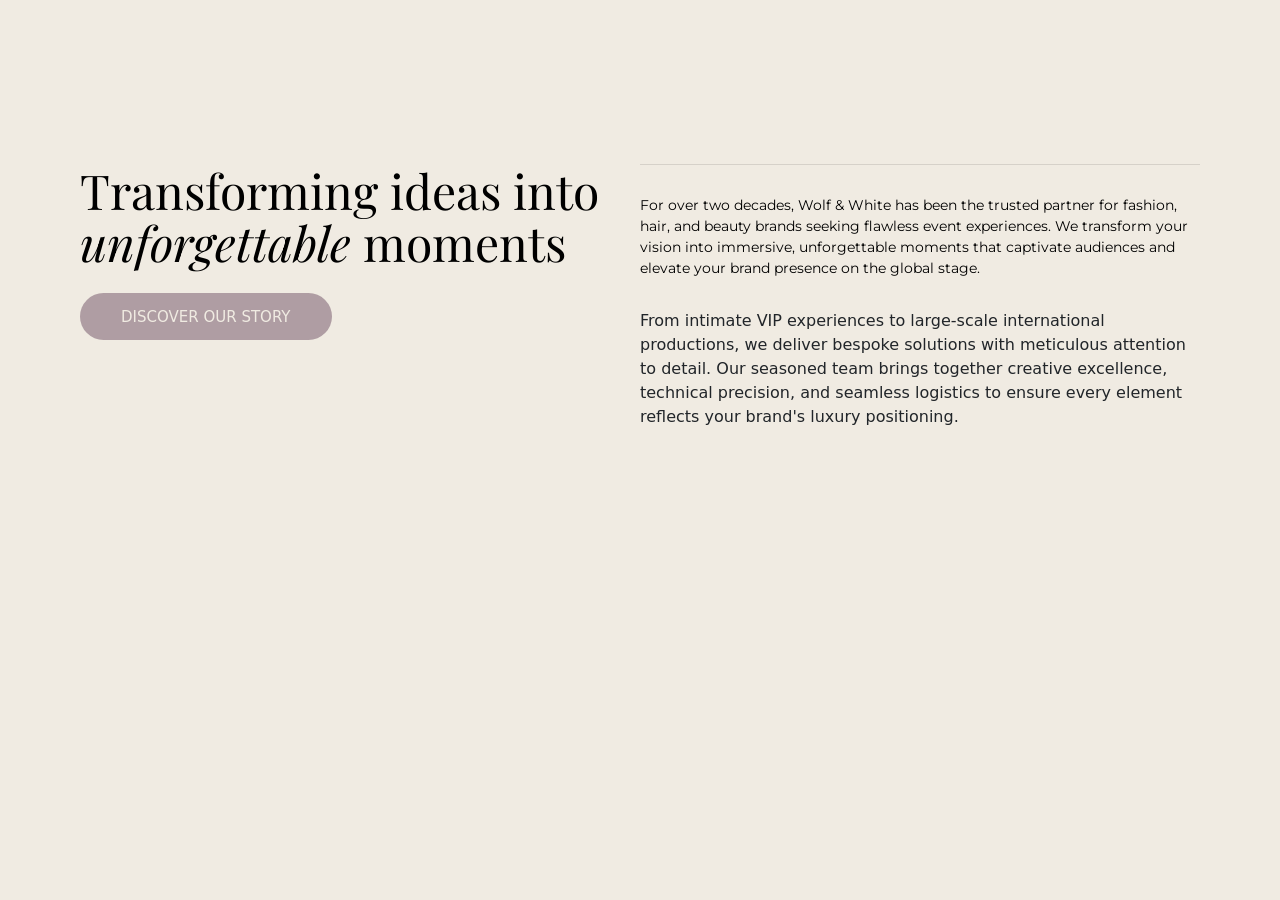
==== commit f25022a2: "create common section" ====
--- a/public/index.html
+++ b/public/index.html
@@ -13,13 +13,44 @@
   <link href="assets/css/main.css" rel="stylesheet" />
 </head>
 
-<body>
-   <div class="playfairdisplay-regular">
-    Signature event experiences for fashion, beauty & hair
-   </div>
+<body class="bg-F0EBE2">
+  <main>
+    <section class="hero-section">
+        <div>
+          <img src="" alt="">
+        </div>
+    </section>
+    <!-- left-right-content -->
+    <section class="left-right-content dmt-140">
+      <div class="container container2">
+        <div class="row">
+          <div class="col-lg-6">
+            <div class="playfair-regular font48 leading52 text-000000 dmb-25">
+              Transforming ideas into <span class="playfair-italic font48 leading52">unforgettable</span>  moments
+            </div> 
+            <div>
+              <a href="" class="btnA btn-AF9DA3 font15 leading24  text-decoration-none text-F0EBE2 transition text-uppercase">Discover Our Story</a>
+            </div>
+          </div>
+          <div class="col-lg-6 right-content">
+            <div class="montserrat-regular font14 leading21 text-000000 dpt-30 dmb-30">
+              For over two decades, Wolf & White has been the trusted partner for fashion, hair, and beauty brands
+              seeking
+              flawless event experiences. We transform your vision into immersive, unforgettable moments that captivate
+              audiences and elevate your brand presence on the global stage.
+            </div>
+            <div>
+              From intimate VIP experiences to large-scale international productions, we deliver bespoke solutions with
+              meticulous attention to detail. Our seasoned team brings together creative excellence, technical
+              precision,
+              and seamless logistics to ensure every element reflects your brand's luxury positioning.
+            </div>
+          </div>
+        </div>
+      </div>
+    </section>
 
-<button id="hide">Hide</button>
-<button id="show">Show</button>
+  </main>
   <script src="https://code.jquery.com/jquery-3.6.0.min.js"
     integrity="sha256-/xUj+3OJU5yExlq6GSYGSHk7tPXikynS7ogEvDej/m4=" crossorigin="anonymous"></script>
   <script src="assets/js/main.js"></script>
--- a/public/assets/css/main.css
+++ b/public/assets/css/main.css
@@ -14444,11 +14444,11 @@
   font-family: "montserrat-regular";
 }
 
-.playfairdisplay-italic {
+.playfair-italic {
   font-family: "playfairdisplay-italic";
 }
 
-.playfairdisplay-regular {
+.playfair-regular {
   font-family: "playfairdisplay-regular";
 }
 
@@ -17467,6 +17467,18 @@
   }
 }
 
+.container2 {
+  max-width: 1440px;
+  padding-left: 80px;
+  padding-right: 80px;
+}
+@media (max-width: 991.98px) {
+  .container2 {
+    padding-left: 22px;
+    padding-right: 22px;
+  }
+}
+
 .w-fit {
   width: fit-content;
 }
@@ -17477,6 +17489,24 @@
 
 .h-vh {
   height: 100vh;
+}
+
+.row {
+  margin-left: 0;
+  margin-right: 0;
+}
+.row > * {
+  padding-left: 0;
+  padding-right: 0;
+}
+
+.row14 {
+  margin-left: -14px;
+  margin-right: -14px;
+}
+.row14 > * {
+  padding-left: 14px;
+  padding-right: 14px;
 }
 
 .truncate {
@@ -17685,6 +17715,10 @@
   line-height: 48px;
 }
 
+.leading52 {
+  line-height: 52px;
+}
+
 .leading56 {
   line-height: 56px;
 }
@@ -17765,6 +17799,9 @@
   }
   .res-leading48 {
     line-height: 48px;
+  }
+  .res-leading52 {
+    line-height: 52px;
   }
   .res-leading56 {
     line-height: 56px;
@@ -17802,6 +17839,52 @@
   -webkit-appearance: none !important;
 }
 
+.btnA {
+  height: 47px;
+  display: inline-flex;
+  align-items: center;
+  padding-left: 40px;
+  padding-right: 40px;
+  border-radius: 100px;
+}
+.btnA.btn-DEE5DA {
+  background-color: #DEE5DA;
+  border: 1px solid transparent;
+}
+.btnA.btn-DEE5DA:hover {
+  border: 1px solid #DEE5DA;
+  background-color: transparent;
+  color: #DEE5DA;
+  transition: all ease 0.3s;
+}
+.btnA.btn-AF9DA3 {
+  background-color: #AF9DA3;
+  border: 1px solid transparent;
+}
+.btnA.btn-AF9DA3:hover {
+  border: 1px solid #AF9DA3;
+  background-color: transparent;
+  color: #AF9DA3;
+}
+.btnA.btn-F0EBE2 {
+  background-color: #F0EBE2;
+  border: 1px solid transparent;
+}
+.btnA.btn-F0EBE2:hover {
+  border: 1px solid #F0EBE2;
+  background-color: transparent;
+  color: #F0EBE2;
+}
+
+.btnB {
+  height: 28px;
+  display: inline-flex;
+  align-items: center;
+  padding-left: 22px;
+  padding-right: 22px;
+  border-radius: 100px;
+}
+
 .card-hover .img {
   transform: scale(1);
   transition: 0.3s all ease-in-out;
@@ -17810,4 +17893,82 @@
   transform: scale(1.1);
 }
 
+.get-touch-section .get-touch-img {
+  height: 529px;
+}
+.get-touch-section .get-touch-content {
+  bottom: 86px;
+}
+
+.left-right-content .right-content {
+  border-top: 1px solid rgba(0, 0, 0, 0.1098039216);
+}
+
+.privacy-section .privacy-links .active a {
+  border-left: 1px solid rgba(0, 0, 0, 0.3019607843);
+  padding-left: 16px;
+  font-family: "montserrat-medium";
+}
+.privacy-section .privacy-content {
+  padding-left: 85px;
+}
+
+.sub-hero-section .right-content {
+  padding-left: 60px;
+}
+.sub-hero-section .case-study-single-img {
+  height: 810px;
+}
+.sub-hero-section .prefix-btn {
+  border: 1px solid rgba(128, 128, 128, 0.2509803922);
+}
+
+.our-team-section .team-images {
+  height: 306px;
+}
+
+.expertise-section .expert-content {
+  padding-left: 60px;
+}
+.expertise-section .expert-box {
+  border-bottom: 1px solid rgba(128, 128, 128, 0.2509803922);
+}
+.expertise-section .expert-box:last-child {
+  border-bottom: none;
+}
+
+.our-showcase-section .case-study-box {
+  border-top: 1px solid rgba(240, 235, 226, 0.2509803922);
+  padding-top: 48px;
+  padding-bottom: 48px;
+}
+.our-showcase-section .case-img {
+  height: 450px;
+  padding-right: 40px;
+}
+.our-showcase-section .case-right-block {
+  padding-top: 2px;
+  padding-bottom: 2px;
+}
+.our-showcase-section .case-study-btn {
+  border: 1px solid rgba(240, 235, 226, 0.2509803922);
+}
+
+.left-right-list-content .list-box {
+  border-top: 1px solid rgba(0, 0, 0, 0.2);
+  padding-top: 21px;
+  padding-bottom: 21px;
+}
+
+.view-project-section .project-card-img {
+  height: 412px;
+}
+.view-project-section .project-content {
+  padding-top: 50px;
+  padding-bottom: 50px;
+}
+.view-project-section .project-btn {
+  border: 1px solid rgba(240, 235, 226, 0.2509803922);
+}
+
 /*# sourceMappingURL=main.css.map */
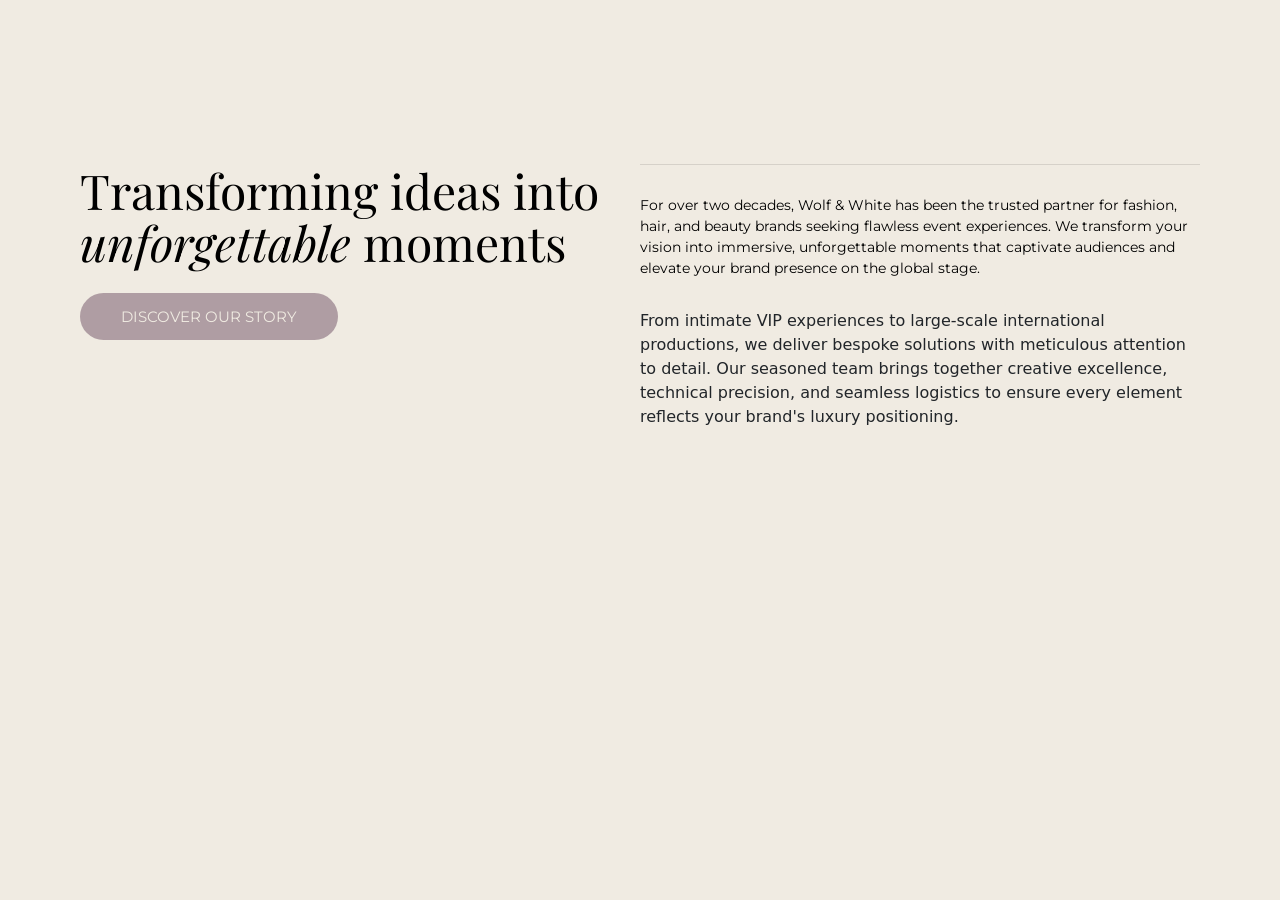
==== commit ada79d6f: "completed creative page" ====
--- a/public/index.html
+++ b/public/index.html
@@ -29,7 +29,7 @@
               Transforming ideas into <span class="playfair-italic font48 leading52">unforgettable</span>  moments
             </div> 
             <div>
-              <a href="" class="btnA btn-AF9DA3 font15 leading24  text-decoration-none text-F0EBE2 transition text-uppercase">Discover Our Story</a>
+              <a href="" class="btnA btn-AF9DA3 montserrat-regular font15 leading24  text-decoration-none text-F0EBE2 transition text-uppercase">Discover Our Story</a>
             </div>
           </div>
           <div class="col-lg-6 right-content">
--- a/public/assets/css/main.css
+++ b/public/assets/css/main.css
@@ -17500,6 +17500,15 @@
   padding-right: 0;
 }
 
+.row8 {
+  margin-left: -8px;
+  margin-right: -8px;
+}
+.row8 > * {
+  padding-left: 8px;
+  padding-right: 8px;
+}
+
 .row14 {
   margin-left: -14px;
   margin-right: -14px;
@@ -17875,6 +17884,14 @@
   background-color: transparent;
   color: #F0EBE2;
 }
+.btnA.btn-transparent {
+  background-color: transparent;
+  border: 1px solid rgba(0, 0, 0, 0.2);
+}
+.btnA.btn-transparent:hover {
+  background-color: #000000;
+  color: #F0EBE2;
+}
 
 .btnB {
   height: 28px;
@@ -17971,4 +17988,42 @@
   border: 1px solid rgba(240, 235, 226, 0.2509803922);
 }
 
+.two-image-section .two-images-card {
+  height: 608px;
+  padding-right: 32px;
+}
+.two-image-section .right-content-block {
+  padding-left: 32px;
+}
+.two-image-section .small-img {
+  height: 320px;
+  padding-left: 34px;
+}
+
+.related-project-section .project-images {
+  height: 401px;
+}
+.related-project-section .project-slider .slick-list {
+  overflow: visible;
+  margin-left: -8px;
+  margin-right: -8px;
+}
+.related-project-section .project-slider .slick-slide {
+  padding-left: 8px;
+  padding-right: 8px;
+}
+.related-project-section .slick-dots {
+  position: static !important;
+}
+.related-project-section .slick-dots li button:before {
+  content: "" !important;
+  width: 8px !important;
+  height: 8px !important;
+  border-radius: 100px !important;
+  background-color: #000000 !important;
+}
+.related-project-section .slick-dots li button {
+  height: 8px !important;
+}
+
 /*# sourceMappingURL=main.css.map */
